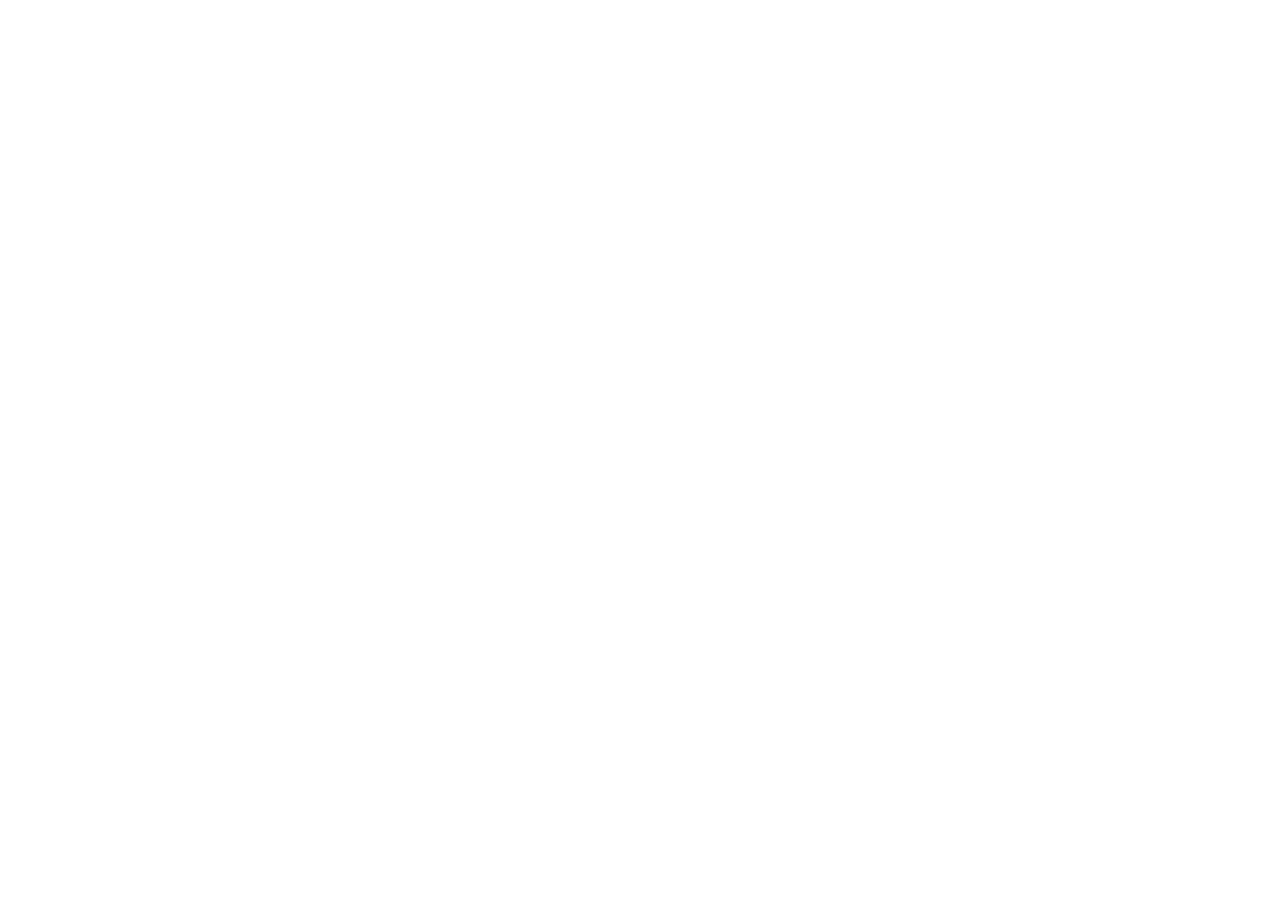
==== index.html @ 5b7ffb89 "index updated" ====
<!DOCTYPE html>
<html>
    <head>

        <!-- SETUP -->
        <title>shiviravisankar</title>
        <meta name="viewport" content="width=device-width, initial-scale=1">
        <link href="reset.css" rel="stylesheet">
        <link href="common.css" rel="stylesheet">
    </head>

    <body>
    </body>
    </html>
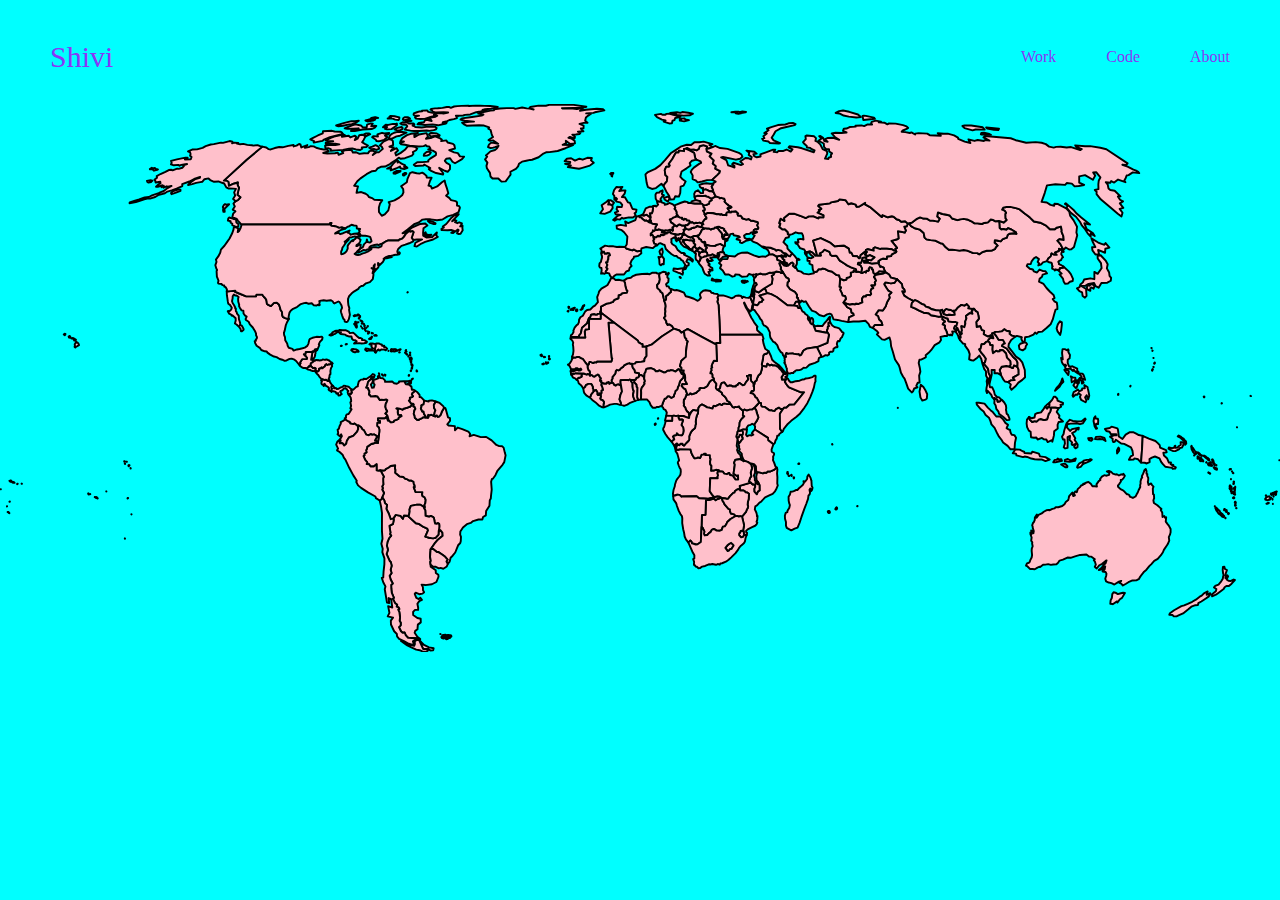
==== commit 31d4b781: "nav bar applied" ====
--- a/index.html
+++ b/index.html
@@ -6,9 +6,970 @@
         <title>shiviravisankar</title>
         <meta name="viewport" content="width=device-width, initial-scale=1">
         <link href="reset.css" rel="stylesheet">
-        <link href="common.css" rel="stylesheet">
+        <link href="style.css" rel="stylesheet">
     </head>
 
     <body>
+    <!-- NAV BAR -->
+        <nav class="menu">
+
+            <div class="name">Shivi</div>
+
+            <div class="sub">
+                <div class="nav">Work</div>
+                <div class="nav">Code</div>
+                <div class="nav">About</div>
+            </div>
+
+        </nav>
+           <!-- MAP -->
+        <svg baseprofile="tiny"  stroke-linecap="round" stroke-linejoin="round"  version="1.2" viewbox="0 0 2000 857"  xmlns="http://www.w3.org/2000/svg">
+            <path d="M1383 261.6l1.5 1.8-2.9 0.8-2.4 1.1-5.9 0.8-5.3 1.3-2.4 2.8 1.9 2.7 1.4 3.2-2 2.7 0.8 2.5-0.9 2.3-5.2-0.2 3.1 4.2-3.1 1.7-1.4 3.8 1.1 3.9-1.8 1.8-2.1-0.6-4 0.9-0.2 1.7-4.1 0-2.3 3.7 0.8 5.4-6.6 2.7-3.9-0.6-0.9 1.4-3.4-0.8-5.3 1-9.6-3.3 3.9-5.8-1.1-4.1-4.3-1.1-1.2-4.1-2.7-5.1 1.6-3.5-2.5-1 0.5-4.7 0.6-8 5.9 2.5 3.9-0.9 0.4-2.9 4-0.9 2.6-2-0.2-5.1 4.2-1.3 0.3-2.2 2.9 1.7 1.6 0.2 3 0 4.3 1.4 1.8 0.7 3.4-2 2.1 1.2 0.9-2.9 3.2 0.1 0.6-0.9-0.2-2.6 1.7-2.2 3.3 1.4-0.1 2 1.7 0.3 0.9 5.4 2.7 2.1 1.5-1.4 2.2-0.6 2.5-2.9 3.8 0.5 5.4 0z" id="AF" name="Afghanistan">
+            </path>
+            <path class="Angola" d="M 1121.2 572 1121.8 574 1121.1 577.1 1122 580.1 1121.1 582.5 1121.5 584.7 1109.8 584.6 1109 605.1 1112.6 610.3 1116.2 614.3 1105.8 616.9 1092.3 616 1088.5 613 1065.8 613.2 1065 613.7 1061.7 610.8 1058.1 610.6 1054.7 611.7 1052 612.9 1051.5 608.9 1052.4 603.2 1054.4 597.3 1054.7 594.6 1056.6 588.8 1058 586.2 1061.3 582 1063.2 579.1 1063.8 574.4 1063.5 570.7 1061.9 568.4 1060.4 564.5 1059.1 560.7 1059.4 559.3 1061.1 556.8 1059.5 550.6 1058.3 546.3 1055.5 542.2 1056.1 541 1058.4 540.1 1060.1 540.2 1062.1 539.5 1078.8 539.6 1080.1 544.3 1081.7 548.2 1083 550.3 1085.1 553.6 1088.9 553.1 1090.7 552.2 1093.8 553.1 1094.7 551.5 1096.2 547.8 1099.7 547.5 1100 546.4 1102.9 546.4 1102.4 548.7 1109.2 548.6 1109.3 552.7 1110.4 555.1 1109.5 559 1109.9 563 1111.7 565.4 1111.3 573 1112.7 572.4 1115.1 572.6 1118.6 571.6 1121.2 572 Z">
+            </path>
+            <path class="Angola" d="M 1055.3 539 1053.8 534.2 1056.1 531.4 1057.8 530.3 1059.9 532.5 1057.9 533.9 1056.9 535.5 1056.7 538.3 1055.3 539 Z">
+            </path>
+            <path d="M1088 228l0.4 1.2 1.4-0.6 1.2 1.7 1.3 0.7 0.6 2.3-0.5 2.2 1 2.7 2.3 1.5 0.1 1.7-1.7 0.9-0.1 2.1-2.2 3.1-0.9-0.4-0.2-1.4-3.1-2.2-0.7-3 0.1-4.4 0.5-1.9-0.9-1-0.5-2.1 1.9-3.1z" id="AL" name="Albania">
+            </path>
+            <path d="M1296.2 336.7l1.3 5.1-2.8 0 0 4.2 1.1 0.9-2.4 1.3 0.2 2.6-1.3 2.6 0 2.6-1 1.4-16.9-3.2-2.7-6.6-0.3-1.4 0.9-0.4 0.4 1.8 4.2-1 4.6 0.2 3.4 0.2 3.3-4.4 3.7-4.1 3-4 1.3 2.2z" id="AE" name="United Arab Emirates">
+            </path>
+            <path class="Argentina" d="M 669.1 851.7 666.1 851.5 661.1 851.5 655.1 837.9 658.2 840.7 662.5 845.3 670.3 849 677.6 850.5 676.8 853.5 672.4 853.8 669.1 851.7 Z">
+            </path>
+            <path class="Argentina" d="M 638.6 644.7 649.9 655.1 654.5 656.1 661.8 660.9 667.7 663.4 668.8 666.2 664.6 676 670.4 677.7 676.7 678.7 680.9 677.7 685.2 672.7 685.5 667.1 688.1 665.8 691.3 669.6 691.7 674.7 687.5 678.2 684.2 680.8 678.9 687.1 672.9 695.8 672.4 701 672 707.6 673.2 714 672.3 715.4 672.7 719.5 673 722.9 680.8 728.4 681 732.8 684.9 735.6 685.2 738.7 681.9 746.9 674.9 750.4 664.7 751.7 658.7 751 660.8 754.9 660.9 759.6 662.7 762.8 660.2 765.1 655.1 766 649.5 763.6 648 765.3 650.5 771.6 654.5 773.5 656.8 771.5 659.3 774.8 655.1 776.8 652.2 780.8 653.4 787.1 653.3 790.5 648.5 790.5 645.5 793.7 645.6 798.5 652.1 803.1 657.3 804.3 657.5 810 652.9 813.5 652.3 820.8 648.8 823.2 647.9 826.1 652.1 832.6 656.7 836.1 654.6 835.8 649.7 834.8 637.6 834 634.1 830.4 632.2 825.8 629.1 826.2 626.5 823.9 623.4 817.4 626.1 814.6 626.2 810.7 624.4 807.5 625.1 802.1 624 793.8 622.2 790.1 624 788.9 622.6 786.5 619.8 785.3 620.6 782.6 617.5 780.2 613.8 772.9 615.5 771.6 612.2 763.8 611.4 757.3 611.2 751.6 613.7 749.3 610.4 743 608.8 737.2 611.8 733 610.4 727.6 612 721.4 610.6 715.5 609 714.3 604.1 703.2 606.2 696.6 604.5 690.4 605.4 684.5 608 678.5 611.3 674.5 609.3 672 610.1 669.9 608.5 659.2 614.1 656.1 615.3 649.4 614.4 647.8 618.4 642 625.9 643.6 629.6 648.2 631.2 643 637.6 643.3 638.6 644.7 Z">
+            </path>
+            <path d="M1230.8 253l-1.8 0.2-2.8-3.7-0.2-1-2.3 0-1.9-1.7-1 0.1-2.4-1.8-4.2-1.6-0.1-3.1-1.3-2.2 7-1 1.4 1.6 2.2 1.1-0.7 1.6 3.2 2.2-1.1 2.1 2.6 1.7 2.5 1 0.9 4.5z" id="AM" name="Armenia">
+            </path>
+            <path class="Australia" d="M 1743 763.6 1746.7 765.8 1750 764.9 1754.9 763.7 1757.7 764.1 1753.2 771.7 1749.9 773.8 1745.9 779 1745.3 777.2 1738.7 781.6 1737.9 781.3 1734.9 781.1 1735.4 775.7 1737.4 771.5 1738 765.9 1740 763 1743 763.6 Z">
+            </path>
+            <path class="Australia" d="M 1793.5 590.2 1794.7 595.2 1798.7 592.8 1800.1 595.5 1802.4 598 1801.3 600.9 1801.5 606.4 1801.7 609.6 1803 610.4 1803.4 615.9 1802.2 619.2 1803 623.5 1808.4 626.9 1811.6 629.9 1814.8 632.7 1813.7 634.3 1816 638.3 1816.5 645.3 1819.1 643.9 1820.6 646.6 1822.2 645.7 1821.5 652.5 1824.4 656.4 1826.3 658.8 1829.1 664 1829.1 669.2 1828.1 672.9 1826.3 676.8 1827 682.3 1824.5 688 1822.4 691 1818.6 696.7 1817.1 700.4 1814 705 1809 710.8 1803.5 714 1799.1 718.9 1795.8 722.1 1791.4 727.6 1787.7 730.8 1783.8 735.6 1780.7 740 1779.9 742.1 1775.6 744.3 1769.5 744.5 1763.2 747.2 1759.4 749.6 1754.6 752.4 1751.9 749.5 1749.3 748.4 1751.9 745.1 1748.4 746.3 1741.2 750.9 1737.6 749.2 1735.2 748.2 1732.4 747.7 1728.3 745.9 1727 741.9 1728.5 737.1 1728.9 733.8 1727.5 731.2 1722.8 730.5 1726 727.3 1726.9 722.6 1722.2 727 1716.9 728.2 1721.4 724.7 1723.9 721 1727.4 717.8 1729 713.1 1722.2 718.5 1717.9 720.7 1713.6 725.8 1710.6 723.2 1712.3 719.8 1710.9 715.1 1709.1 712.7 1710.7 711.2 1705.4 707.3 1701.6 707.2 1697.6 704 1687.7 704.6 1679.8 706.9 1672.9 709.1 1667.9 708.7 1660.9 712 1655.6 713.4 1653.3 716.8 1650.3 719.4 1645.6 719.6 1642 720.1 1637.8 719 1633.6 719.7 1629.8 720 1625.3 723.4 1623.8 723.1 1620.4 724.9 1617 726.9 1613.2 726.7 1609.7 726.7 1605.6 722.6 1603.2 721.4 1604.7 717.7 1607.6 716.8 1609.1 715.4 1609.7 713.1 1612 708.6 1612.7 704.8 1612 698.3 1612.2 694.6 1613.6 691 1612.7 686.8 1613 684.9 1611.3 682.3 1612 677.3 1610.1 672.2 1610 669.5 1611.8 672.3 1611.3 666.3 1613.6 668.2 1614.7 670.7 1615.3 667.4 1613.7 662.3 1613.6 660.3 1612.8 658.4 1614.1 654.7 1615.6 653.1 1616.9 649.9 1617 646.1 1620.1 641.5 1619.7 646.4 1622.8 642 1627.7 639.8 1630.9 637.1 1635.6 634.7 1638.2 634.2 1639.6 635 1644.4 632.6 1647.9 631.9 1649 630.5 1650.5 629.9 1653.6 630.1 1659.8 628.2 1663.3 625.3 1665.3 621.9 1669.2 618.7 1669.9 616.1 1670.6 612.6 1675.5 607.1 1676.9 612.7 1679.5 611.4 1678 608.4 1680.3 605.3 1682.5 606.7 1684 601.8 1687.5 598.6 1689.3 596.1 1692.2 595 1692.6 593.2 1694.9 593.9 1695.3 592.3 1697.9 591.4 1700.7 590.5 1704.4 593.5 1707 597.3 1710.5 597.3 1714 597.9 1713.3 594.4 1716.8 589.3 1719.5 587.6 1718.9 586 1721.8 582.3 1725.5 580 1728.2 580.8 1733.1 579.6 1733.4 576.3 1729.5 574.2 1732.6 573.3 1736.2 574.9 1738.9 577.5 1743.4 579.1 1745.1 578.5 1748.4 580.5 1751.9 578.6 1753.9 579.2 1755.4 577.9 1757.6 581.1 1755.6 584.6 1753.1 587.2 1751.2 587.4 1751.5 589.9 1749.3 593.1 1746.8 596.3 1747 598.1 1750.8 601.7 1754.8 603.7 1757.3 605.9 1760.6 609.7 1762.2 609.7 1764.8 611.4 1765.3 613.4 1770.2 615.5 1774.3 613.3 1776.1 609.9 1777.8 607 1779.1 603.5 1781.7 598.4 1781.5 595.3 1782.2 593.4 1782.1 589.8 1783.5 584.9 1784.8 583.6 1784.2 581.5 1786 578.1 1787.5 574.6 1787.9 572.7 1790.2 570.3 1791.5 573.5 1791.4 577.5 1792.7 578.3 1792.6 581 1794.2 584.2 1794.1 587.9 1793.5 590.2 Z">
+            </path>
+            <path d="M1070.6 190.8l-0.3 0.8 0.7 2.1-0.2 2.6-2.8 0 1.1 1.4-1.3 4-0.9 1.1-4.4 0.1-2.4 1.5-4.2-0.5-7.3-1.7-1.3-2.1-4.9 1.1-0.5 1.2-3.1-0.9-2.6-0.2-2.3-1.2 0.7-1.5-0.2-1.1 1.4-0.3 2.7 1.7 0.6-1.7 4.4 0.3 3.5-1.1 2.4 0.2 1.7 1.3 0.4-1.1-1-4.1 1.7-0.8 1.6-2.9 3.8 2.1 2.6-2.6 1.7-0.5 4 1.9 2.3-0.3 2.4 1.2z" id="AT" name="Austria">
+            </path>
+            <path class="Azerbaijan" d="M 1229 253.2 1225.2 252.3 1222 249.4 1220.8 246.9 1221.8 246.8 1223.7 248.5 1226 248.5 1226.2 249.5 1229 253.2 Z">
+            </path>
+            <path class="Azerbaijan" d="M 1235.3 236.2 1237.8 233.6 1241.3 236.9 1244.9 241.5 1247.4 241.8 1249.3 243.5 1245.1 244 1245.2 249 1244.8 251.2 1243.1 252.7 1243.9 255.8 1242.6 256.2 1238.7 252.8 1239.9 249.7 1238 247.8 1236.1 248.3 1230.8 253 1229.9 248.5 1227.4 247.5 1224.8 245.8 1225.9 243.7 1222.7 241.5 1223.4 239.9 1221.2 238.8 1219.8 237.2 1220.9 236.1 1225.1 238 1228 238.3 1228.6 237.6 1225.3 234.1 1226.5 233.3 1228 233.5 1232.3 237.3 1234.7 237.8 1235.3 236.2 Z">
+            </path>
+            <path d="M1154.9 530.4l-0.6 0.1 0-0.3-2-6.1-0.01-0.06-0.09-1.04-1.4-2.9 3.5 0.5 1.7-3.7 3.1 0.4 0.3 2.5 1.2 1.5 0 2.1-1.4 1.3-2.3 3.4-2 2.3z" id="BI" name="Burundi">
+            </path>
+            <path d="M1016.5 177.1l-0.4 4.2-1.3 0.2-0.4 3.5-4.4-2.9-2.5 0.5-3.5-2.9-2.4-2.5-2.2-0.1-0.8-2.2 3.9-1.2 3.6 0.5 4.5-1.3 3.1 2.7 2.8 1.5z" id="BE" name="Belgium">
+            </path>
+            <path d="M1006.7 427l-0.2 2.1 1.3 3.8-1.1 2.6 0.6 1.7-2.8 4-1.7 2-1.1 4 0.2 4.1-0.3 10.3-4.7 0.8-1.4-4.4 0.3-14.8-1.2-1.3-0.2-3.2-2-2.2-1.7-1.9 0.7-3.4 2-0.7 1.1-2.8 2.8-0.6 1.2-1.9 1.9-1.9 2 0 4.3 3.7z" id="BJ" name="Benin">
+            </path>
+            <path d="M988.5 406l-0.5 3.1 0.8 2.9 3.1 4.2 0.2 3.1 6.5 1.5-0.1 4.4-1.2 1.9-2.8 0.6-1.1 2.8-2 0.7-4.9-0.1-2.6-0.5-1.8 1-2.5-0.5-9.8 0.3-0.2 3.7 0.8 4.8-3.9-1.6-2.6 0.2-2 1.6-2.5-1.3-1-2.2-2.5-1.4-0.4-3.7 1.6-2.7-0.2-2.2 4.5-5.3 0.9-4.4 1.5-1.6 2.7 0.9 2.4-1.3 0.8-1.7 4.3-2.8 1.1-2 5.3-2.7 3.1-0.9 1.4 1.2 3.6 0z" id="BF" name="Burkina Faso">
+            </path>
+            <path d="M1500.6 360.3l0.6 4.6-2.1-1 1.1 5.2-2.1-3.3-0.8-3.3-1.5-3.1-2.8-3.7-5.2-0.3 0.9 2.7-1.2 3.5-2.6-1.3-0.6 1.2-1.7-0.7-2.2-0.6-1.6-5.3-2.6-4.8 0.3-3.9-3.7-1.7 0.9-2.3 3-2.4-4.6-3.4 1.2-4.4 4.9 2.8 2.7 0.3 1.2 4.5 5.4 0.9 5.1-0.1 3.4 1.1-1.6 5.4-2.4 0.4-1.2 3.6 3.6 3.4 0.3-4.2 1.5 0 4.4 10.2z" id="BD" name="Bangladesh">
+            </path>
+            <path d="M1132.6 221.6l-2.3 2.6-1.3 4.5 2.1 3.6-4.6-0.8-5 2 0.3 3.2-4.6 0.6-3.9-2.3-4 1.8-3.8-0.2-0.8-4.2-2.8-2.1 0.7-0.8-0.6-0.8 0.6-2 1.8-2-2.8-2.7-0.7-2.4 1.1-1.4 1.8 2.6 1.9-0.4 4 0.9 7.6 0.4 2.3-1.6 5.9-1.5 4 2.3 3.1 0.7z" id="BG" name="Bulgaria">
+            </path>
+            <path d="M1083 214.3l1.9-0.1-1.1 2.8 2.7 2.5-0.5 2.9-1.1 0.3-0.9 0.6-1.6 1.5-0.4 3.5-4.8-2.4-2.1-2.7-2.1-1.4-2.5-2.4-1.3-1.9-2.7-3 0.8-2.6 2 1.5 1-1.4 2.3-0.1 4.5 1.1 3.5-0.1 2.4 1.4z" id="BA" name="Bosnia and Herzegovina">
+            </path>
+            <path d="M1141.6 162.7l-3.9-0.2-0.8 0.6 1.5 2 2 4-4.1 0.3-1.3 1.4 0.3 3.1-2.1-0.6-4.3 0.3-1.5-1.5-1.7 1.1-1.9-0.9-3.9-0.1-5.7-1.5-4.9-0.5-3.8 0.2-2.4 1.6-2.3 0.3-0.5-2.8-1.9-2.8 2.8-1.3-0.4-2.4-1.7-2.3-0.6-2.7 4.7 0 4.8-2.3 0.5-3.4 3.6-2-1-2.7 2.7-1 4.6-2.3 5.3 1.5 0.9 1.5 2.4-0.7 4.8 1.4 1.1 2.9-0.7 1.6 3.8 4 2.1 1.1 0 1.1 3.4 1.1 1.7 1.6-1.6 1.3z" id="BY" name="Belarus">
+            </path>
+            <path d="M487.8 399.8l-1.7 0 1.3-7.2 0.7-5.1 0.1-1 0.7-0.3 0.9 0.8 2.5-3.9 1.1-0.1-0.1 1 1 0-0.3 1.8-1.3 2.7 0.4 1-0.9 2.3 0.3 0.6-1 3.3-1.3 1.7-1.1 0.2-1.3 2.2z" id="BZ" name="Belize">
+            </path>
+            <path d="M662.5 631.4l-0.3-2-5.4-3.3-5.2-0.1-9.6 1.9-2.1 5.6 0.2 3.5-1.5 7.7-1-1.4-6.4-0.3-1.6 5.2-3.7-4.6-7.5-1.6-4 5.8-3.9 0.9-3.1-8.9-3.7-7.2 1.1-6.2-3.2-2.7-1.2-4.6-3.2-4.4 2.9-6.9-2.9-5.4 1.1-2.2-1.2-2.4 1.9-3.2-0.3-5.4 0-4.6 1.1-2.1-5.5-10.4 4.2 0.6 2.9-0.2 1.1-1.9 4.8-2.6 2.9-2.4 7.3-1.1-0.4 4.8 0.9 2.5-0.3 4.3 6.5 5.7 6.4 1.1 2.3 2.4 3.9 1.3 2.5 1.8 3.5 0 3.4 1.9 0.5 3.7 1.2 1.9 0.3 2.7-1.7 0.1 2.8 7.5 10.7 0.3-0.5 3.7 0.8 2.5 3.2 1.8 1.7 4-0.6 5.1-1.3 2.8 0.8 3.6-1.6 1.4z" id="BO" name="Bolivia">
+            </path>
+            <path d="M665.8 489.6l3.1 0.6 0.6-1.4-1-1.2 0.6-1.9 2.3 0.6 2.7-0.7 3.2 1.4 2.5 1.3 1.7-1.7 1.3 0.2 0.8 1.8 2.7-0.4 2.2-2.5 1.8-4.7 3.4-5.9 2-0.3 1.3 3.6 3 11.2 3.1 1.1 0.1 4.4-4.3 5.3 1.7 1.9 10.1 1 0.2 6.5 4.3-4.2 7.1 2.3 9.5 3.9 2.8 3.7-0.9 3.6 6.6-2 11 3.4 8.5-0.2 8.4 5.3 7.4 7.2 4.4 1.8 4.8 0.3 2.1 2 2 8.2 1.1 3.9-2.1 10.6-2.7 4.2-7.7 8.9-3.4 7.3-4 5.5-1.4 0.2-1.3 4.7 0.9 12-1.1 9.9-0.3 4.2-1.6 2.6-0.5 8.6-5.2 8.3-0.5 6.7-4.3 2.7-1.1 3.9-6 0-8.5 2.4-3.7 2.9-6 1.9-6.1 5.1-4.1 6.4-0.3 4.8 1.3 3.5-0.3 6.5-0.8 3.1-3.4 3.6-4.5 11.3-4 5-3.2 3.1-1.5 6.1-2.9 3.6-2.1-3.6 1.8-3.1-3.8-4.3-4.8-3.6-6.3-4.1-1.9 0.2-6.3-5-3.4 0.7 6-8.7 5.3-6.3 3.3-2.6 4.2-3.5-0.4-5.1-3.2-3.8-2.6 1.3 0.7-3.7 0.3-3.8-0.3-3.6-2.1-1.1-2 1-2.1-0.3-0.8-2.4-1.1-5.9-1.2-1.9-3.9-1.8-2.2 1.3-5.9-1.3-0.4-8.7-2-3.5 1.6-1.4-0.8-3.6 1.3-2.8 0.6-5.1-1.7-4-3.2-1.8-0.8-2.5 0.5-3.7-10.7-0.3-2.8-7.5 1.7-0.1-0.3-2.7-1.2-1.9-0.5-3.7-3.4-1.9-3.5 0-2.5-1.8-3.9-1.3-2.3-2.4-6.4-1.1-6.5-5.7 0.3-4.3-0.9-2.5 0.4-4.8-7.3 1.1-2.9 2.4-4.8 2.6-1.1 1.9-2.9 0.2-4.2-0.6-3.2 1.1-2.6-0.7-0.1-9.7-4.4 3.7-5-0.1-2.3-3.5-3.8-0.3 1-2.8-3.3-3.9-2.6-5.8 1.5-1.1-0.2-2.8 3.4-1.8-0.7-3.5 1.4-2.2 0.3-3 6.3-4.4 4.6-1.2 0.8-1 5.1 0.3 2.2-17.6 0.1-2.8-0.9-3.6-2.6-2.4 0.1-4.7 3.2-1 1.1 0.7 0.2-2.5-3.3-0.7 0-4 11 0.2 1.9-2.3 1.6 2.1 1 3.8 1.1-0.8 3.1 3.4 4.4-0.4 1.1-2 4.2-1.5 2.4-1.1 0.7-2.7 4.1-1.8-0.3-1.4-4.8-0.5-0.7-4.1 0.3-4.3-2.5-1.6 1.1-0.6 4.1 0.8 4.5 1.6 1.7-1.5 4.1-1 6.4-2.4 2.1-2.5-0.7-1.8 3-0.2 1.2 1.4-0.8 2.9 2 0.9 1.2 3-1.6 2.3-1 5.4 1.4 3.3 0.3 3 3.5 3 2.8 0.3 0.6-1.3 1.8-0.3 2.6-1.1 1.8-1.7 3.2 0.6 1.3-0.3z" id="BR" name="Brazil">
+            </path>
+            <path d="M1633.1 472.8l2.2-2.4 4.6-3.6-0.1 3.2-0.1 4.1-2.7-0.2-1.1 2.2-2.8-3.3z" id="BN" name="Brunei Darussalam">
+            </path>
+            <path d="M1488.8 323.5l2.6 2.1 0.5 3.9-4.5 0.2-4.7-0.4-3.2 1-5.5-2.5-0.4-1.2 2.6-4.8 2.6-1.6 4.3 1.4 2.9 0.2 2.8 1.7z" id="BT" name="Bhutan">
+            </path>
+            <path d="M1127.6 615.7l1.9 5.1 1.1 1.2 1.6 3.7 6.1 7 2.3 0.7-0.1 2.3 1.5 4.1 4.3 1 3.4 2.9-8.1 4.7-5.2 4.8-2 4.3-1.8 2.4-3 0.5-1.2 3.1-0.6 2-3.6 1.4-4.5-0.3-2.5-1.8-2.3-0.7-2.8 1.4-1.5 3.1-2.7 1.9-2.8 2.9-4 0.7-1.1-2.3 0.6-3.9-3-6.1-1.4-1 0.6-18.7 5.5-0.2 0.8-22.9 4.2-0.2 8.7-2.3 2 2.7 3.7-2.5 1.7 0 3.2-1.5 1 0.5z" id="BW" name="Botswana">
+            </path>
+            <path d="M1121.3 446.5l3.9 2.5 3.1 2.6 0.1 2.1 3.9 3.3 2.4 2.8 1.4 3.8 4.3 2.6 0.9 2-1.8 0.7-3.7-0.1-4.2-0.7-2.1 0.5-0.9 1.6-1.8 0.2-2.2-1.4-6.3 3.2-2.6-0.6-0.8 0.5-1.6 3.9-4.3-1.3-4.1-0.6-3.6-2.4-4.7-2.2-3 2.1-2.2 3.2-0.5 4.5-3.6-0.3-3.9-1.1-3.3 3.4-3 6-0.6-1.9-0.3-2.9-2.6-2.1-2.1-3.3-0.5-2.3-2.7-3.4 0.5-1.9-0.6-2.7 0.4-5 1.4-1.1 2.8-6.5 4.6-0.5 1-1.7 1 0.2 1.4 1.4 7.1-2.4 2.4-2.5 2.9-2.3-0.6-2.2 1.6-0.6 5.5 0.4 5.2-3 4-7 2.8-2.6 3.6-1.1 0.7 2.7 3.3 4 0 2.7-0.8 2.6 0.4 2 1.9 1.9 0.5 0.3z" id="CF" name="Central African Republic">
+            </path>
+            <path class="Canada" d="M 665.9 203.6 669.3 204.5 674 204.3 670.7 206.9 668.7 207.3 663.2 204.6 662.6 202.5 665.1 200.6 665.9 203.6 Z">
+            </path>
+            <path class="Canada" d="M 680.3 187.6 677.9 187.7 672.1 185.8 668.6 182.8 670.5 182.3 676.4 183.9 680.6 186.5 680.3 187.6 Z">
+            </path>
+            <path class="Canada" d="M 372.4 191.3 369.3 192.2 363 189.4 363 187.2 360.1 185 360.4 183.2 356.1 182.1 356.7 178.7 358.2 177.3 362.3 178.6 364.7 179.6 368.8 180.2 369 182.4 369.4 185.3 372.6 187.9 372.4 191.3 Z">
+            </path>
+            <path class="Canada" d="M 711.5 177.8 706.5 183.2 710.4 181.1 713.3 182.5 710.9 184.6 714.7 186.3 717.5 184.8 721.8 186.7 719 191.3 722.8 190.2 722.5 193.5 723 197.4 719.4 203 717 203.2 714.1 202 716.6 196.9 715.4 196.1 708.1 201.5 705.1 201.3 709.5 198.3 705.1 196.8 699.6 197.2 690 197 689.8 195.2 693.6 192.9 691.9 191.3 697.3 187.5 705.5 177.6 709.7 174.1 714.7 172 716.8 172.2 715.3 173.9 711.5 177.8 Z">
+            </path>
+            <path class="Canada" d="M 351.5 156.4 353 157.2 358 156.7 350.8 163.6 351.1 168.6 349.2 168.6 348.5 165.8 349 162.9 348.2 161 349.5 158.3 351.5 156.4 Z">
+            </path>
+            <path class="Canada" d="M 634.9 108.9 631.3 111.9 629.6 111.4 629.5 109.7 629.9 109.3 632.7 107.6 634.4 107.7 634.9 108.9 Z">
+            </path>
+            <path class="Canada" d="M 625.2 105.7 618 108.9 615 108.7 615 107.2 620 104.5 626 104.6 625.2 105.7 Z">
+            </path>
+            <path class="Canada" d="M 622.1 88.9 621.2 91.4 623.9 90.5 625.4 92 628.9 94 632.7 95.7 631.3 98.4 634.8 98 636.7 99.9 631.7 101.7 625.8 100.3 625 97.7 618.7 100.8 610.5 103.7 611.2 100.4 604.9 100.9 610.6 98.1 614.2 93.6 619.3 88.5 622.1 88.9 Z">
+            </path>
+            <path class="Canada" d="M 667 80.6 662.1 80.9 662.8 78.2 666.6 75.1 670.9 74.4 673.2 75.9 671.7 78.2 670.8 79 667 80.6 Z">
+            </path>
+            <path class="Canada" d="M 592.5 69.9 588.4 71.8 584.2 70.2 580.3 70.7 576.9 68.3 581.9 66.6 586.8 64.3 589.8 65.8 591.4 66.8 591.8 67.8 592.5 69.9 Z">
+            </path>
+            <path class="Canada" d="M 645.5 212.5 643.3 208.9 646.2 200.4 644.6 198.6 640.9 199.6 639.8 198 634.3 202.7 631.1 207.6 628.3 210.5 625.8 211.5 624.1 211.8 623 213.3 613.7 213.3 605.9 213.4 603.2 214.5 596.4 218.9 596.4 218.8 595.5 218.4 593.5 219.3 591.6 220.6 589.8 219.5 585.1 220.3 581.2 221.2 579.3 222 577 224.1 578.8 224.8 580.5 224.4 580.8 224.4 580.5 226.3 575.7 227 572.9 227.8 571.2 228.8 568.6 228.2 567 228.5 564.1 230.3 559.5 232.3 556.8 231.9 558.8 229.7 562.5 226.2 566.6 224.1 567.7 222.3 568.6 219.3 572.4 215.8 573.3 211.8 574.4 215.7 578.2 216.6 580.6 214.5 579.2 209.7 578.3 207.7 574.3 206.5 570.5 205.8 566.6 205.8 563.2 205 562.8 203.6 561.4 204.5 560.2 204.3 562.1 202.2 560.3 201.4 562.2 199 561 197.2 562.7 195.4 557.5 194.5 557.4 190.9 556.6 190.1 553.3 189.9 549.2 188.7 547.7 189.5 545.9 191 542.6 192 539.5 194.5 534.1 192.8 529.7 193.6 525.8 191.7 521.2 190.7 517.9 190.3 516.9 189.3 517.8 185.9 516.1 185.9 514.8 188.3 504.6 188.3 487.6 188.3 470.8 188.3 455.9 188.3 441.1 188.3 426.4 188.3 411.3 188.3 406.5 188.3 391.8 188.3 377.7 188.3 377 188.3 371.6 182.2 370 179.5 363 176.9 364.3 171.4 367.9 167.7 363.8 165 366.9 160.1 364.8 155.7 367.3 152.5 372.4 149.6 375.6 145.8 371 142 372.4 135.1 373.5 130.9 371.9 128.2 371.1 125.8 371.7 122.7 365.2 124.6 357.6 127.9 357.3 124.1 356.8 121.5 354 119.9 349.8 119.7 385.4 87 410 66.6 416 67.9 419.3 70.5 423 71 429.3 68.8 436.3 67.1 441.6 67.7 450.5 65.4 458.7 64.1 458.9 66.3 463.4 65 467.3 62.5 469.4 63.1 470.8 67.9 480.3 64.2 476.4 68.3 482.4 67.4 485.6 65.9 490.2 66.2 494.1 68.4 501.6 70.4 506.3 71.3 510.7 71 513.6 73.8 505.1 76.5 511.5 77.6 523.4 77 527.8 76 529.2 79.3 536.3 76.6 534.2 74.2 538.7 72.4 543.9 72.1 547.8 71.6 549.9 72.9 551.4 75.8 556.4 75.4 561.7 77.9 568.9 77 574.9 77.1 577.3 73.7 581.8 72.8 586.7 74.6 582.4 79.8 588.6 75.4 591.8 75.6 598.2 70.1 596.6 66.8 593.7 64.6 599.2 58.7 607.4 54.9 611.9 55.8 613.9 58.1 614.3 64.1 608.5 66.7 615.2 67.8 610.8 73.3 619.7 69.1 621.9 72.6 617.6 76.6 618.9 80.3 626.2 76.4 632.7 71.6 637.4 65.7 642.9 66.1 648.3 66.9 651.9 69.6 650.2 72.3 645.1 75.2 646 78.1 643.6 80.8 632.7 84.7 626.2 85.6 623 83.9 619.7 86.7 612.3 91.4 609.3 93.9 601.6 97.7 595.1 98.1 590 100.5 587.1 104.3 581.4 105 572.7 109.7 563.3 116.2 558.3 120.8 553.4 127.7 559.4 128.7 557.9 134.2 557.1 138.8 564.4 137.6 571.4 140.2 574.7 142.5 576.4 145.3 581.3 147 584.9 149.5 592.5 149.9 597.3 150.5 593.7 155.7 592 161.8 592.1 168.7 596.5 174.6 601.2 172.6 606.8 166.2 609.1 156.6 607.4 153.4 616.4 150.5 623.9 146.3 628.7 142.1 630.4 138.1 630 133 626.8 128.5 635.7 122.3 636.7 117 640.6 108 644.4 106.6 651.1 108.2 655.3 108.8 659.8 107.2 662.9 109.2 666.5 112.6 666.7 114.8 674.4 115.3 671.8 120.2 669.5 127.6 673.3 128.6 674.9 132.1 683.1 128.8 690.6 122.2 694.8 119.5 695.9 124.8 698.5 132.3 700.5 139.5 697.1 143.3 701.9 146.7 704.8 150.1 711.7 151.7 714.1 153.6 714.1 158.8 717.5 159.6 718.6 161.9 716.6 168.8 712.3 171.1 708.1 173.3 699.3 175.5 691.4 180.5 682.8 181.6 672.7 180.2 665.4 180.2 660.1 180.6 654.4 185.1 647 187.9 636.9 196.1 629 201.9 633.7 200.9 644.6 192.6 656.9 187.4 664.5 186.8 667.8 189.9 661.7 194.1 661.1 200.8 661.2 205.6 666.8 208.7 675.4 207.8 682.6 200.7 681.6 205.3 684.1 207.6 676.7 211.7 664.3 215.5 658.5 218 651.3 222.6 647.6 222.1 649.1 216.8 659.5 211.5 651.4 211.7 645.5 212.5 Z">
+            </path>
+            <path class="Canada" d="M 539 48.7 534.3 51.1 544.8 49.6 547.4 52.2 554.7 49.5 556.5 51.2 554.3 56.3 558.6 54.2 561.4 48.9 565.7 48.1 568.7 48.9 570.9 51 568.2 56.1 565.8 59.8 570 62.4 575 65 572.4 67.3 565.3 67.8 566.1 69.8 562.9 71.8 556.2 71 550.5 69.5 545.4 69.8 535.9 71.7 524.6 72.5 516.7 73 517 70.4 512.9 69 508.6 69.6 508 65.3 511.3 64.7 518.6 63.8 524.1 64.1 530.3 63.1 523.8 61.9 514.7 62.3 509 62.2 509 60.3 520.7 58.1 514.4 58.2 509 56.8 516.8 52.9 522 50.8 536.2 47.7 539 48.7 Z">
+            </path>
+            <path class="Canada" d="M 578.5 47.2 571.5 50.6 569.2 47 571.3 46.2 576.8 46 578.5 47.2 Z">
+            </path>
+            <path class="Canada" d="M 687.1 48.8 686.4 50.2 682.3 50.1 678.2 50 673.3 50.7 672.4 50.3 670.3 47.6 672 45.8 674.2 45.4 682.6 46 687.1 48.8 Z">
+            </path>
+            <path class="Canada" d="M 647.3 48.5 647.6 51.7 654.8 47.6 666.5 45.5 668.8 50.8 665.6 54.2 674.6 52.7 679.9 50.6 686.7 53.2 690.4 55.7 689.3 58 697.5 56.8 699.4 60.2 707.8 62.3 710 64.4 710.9 69.5 701.8 72 709.5 75.6 715.4 76.8 718.7 81.8 725.2 82.2 721.9 86.1 711 92.6 707 90.2 703.2 84.8 697.3 85.5 695 88.8 697.7 92 702.2 94.6 703.2 96.1 703.1 101.8 699.5 105.9 694.8 104.3 686.2 99.8 689.8 104.7 692.6 108.2 692.3 110.2 681.4 107.9 673.8 104.5 670 101.8 672.4 100.1 667.6 97.2 662.9 94.5 662 96.1 648.9 97 646.5 95.1 651.9 90.9 660 90.8 669.3 90.1 669.1 88.1 672.2 85.3 681 79.9 681.4 77.4 680.9 75.6 676.2 72.9 669.1 71.1 672.6 69.7 670.6 66.3 667.2 66 665.3 64.2 662 65.8 654.1 66.5 640.1 65.3 632.7 63.7 626.8 62.9 624.9 61 631.2 58.6 625.5 58.6 628.8 53.3 635.9 48.7 641.9 46.6 653.1 45.2 647.3 48.5 Z">
+            </path>
+            <path class="Canada" d="M 596.9 45 600.5 46.1 608.1 45.4 607.6 46.9 601.5 49.4 605.3 51.6 600.1 56.3 591.7 58.3 588.3 57.9 587.4 55.9 581.5 51.9 583.2 50.2 590.6 50.8 589.7 47.5 596.9 45 Z">
+            </path>
+            <path class="Canada" d="M 619.5 50.5 611.7 54.4 607.3 54.2 609.1 49.6 611.7 47.1 615.9 44.9 621.1 43.5 629 43.7 635.2 44.9 625.1 49.5 619.5 50.5 Z">
+            </path>
+            <path class="Canada" d="M 503.7 57.7 490.2 60.3 490.8 58 484.8 55.2 489.2 53 496.7 49.2 504.3 45.8 504.7 42.7 518.7 41.9 522.9 43 532.4 43.3 534.3 44.7 535.9 46.9 529.4 48.2 515.5 51.8 506.3 55.5 503.7 57.7 Z">
+            </path>
+            <path class="Canada" d="M 628.9 39.3 624.8 41.2 619.6 40.8 616.4 39.5 620.9 37.3 627.8 35.9 629.2 37.7 628.9 39.3 Z">
+            </path>
+            <path class="Canada" d="M 620.1 30.6 620.3 32.9 617.5 35.4 611.7 39.2 604.8 39.7 601.6 38.9 605 36 598.4 36.3 602.7 32.5 606.5 32.7 614.2 31 619.1 31.3 620.1 30.6 Z">
+            </path>
+            <path class="Canada" d="M 580.7 33.2 580 34.9 584.4 34.1 588 34.3 585.7 36.8 580.6 39.1 566.7 39.9 554.4 42.1 548.4 42.2 549.9 40.6 560.6 38.3 542.7 38.9 538.5 38 550.2 33.2 555.6 31.8 563.9 33.5 566.8 36.4 572.9 36.8 573.6 32.1 579.4 30.3 582.5 30.8 580.7 33.2 Z">
+            </path>
+            <path class="Canada" d="M 636.4 28.8 638.7 30.4 646.1 30.4 647.5 32 644.7 33.8 647.8 34.9 649 36.1 653.9 36.3 659 36.7 666.1 35.7 674.2 35.2 680 35.6 682.3 37.5 681.3 39.5 677.7 40.9 671 42 666.7 41.3 654.9 42.1 646.9 42.2 641.3 41.6 632.7 40 634.3 37.2 636.4 34.8 635 32.6 628 32 625.4 30.5 629.2 28.5 636.4 28.8 Z">
+            </path>
+            <path class="Canada" d="M 560.7 26.2 554.9 29.9 549.6 31.6 545.8 31.8 535.9 33.9 528.8 34.7 525.2 33.6 536.9 29.9 549.1 26.8 554.6 26.9 560.7 26.2 Z">
+            </path>
+            <path class="Canada" d="M 641.9 26.8 640.1 26.9 633.5 26.6 634.2 25.3 641.4 25.4 643 26.2 641.9 26.8 Z">
+            </path>
+            <path class="Canada" d="M 583.1 25.9 574.3 27.3 571 25.8 576.1 24.3 582.1 23.8 586.2 24.5 583.1 25.9 Z">
+            </path>
+            <path class="Canada" d="M 590.9 21.7 585.2 22.6 579.2 22.6 580.2 21.9 585.9 20.6 587.6 20.8 590.9 21.7 Z">
+            </path>
+            <path class="Canada" d="M 637.7 24.2 631.1 25.2 629.5 24.1 630.1 22.4 632.3 20.5 636.7 20.7 638.4 21 640.7 22.6 637.7 24.2 Z">
+            </path>
+            <path class="Canada" d="M 623.9 23 622.8 24.9 617.5 24.4 613.5 22.9 605.7 22.7 611 21.4 608.2 20.3 610.4 18.5 616.5 19.1 624 20.8 623.9 23 Z">
+            </path>
+            <path class="Canada" d="M 678 16.9 680.7 18.4 674.2 19.7 663.6 23.2 656.8 23.5 650 22.9 648.4 21 650.5 19.4 654.8 18.2 648.2 18.2 646.2 16.7 646.6 14.8 651.5 12.9 655.6 11.6 659.6 11.3 659.3 10.3 667.6 10.1 669.2 12.3 673.9 13.2 678.7 14.1 678 16.9 Z">
+            </path>
+            <path class="Canada" d="M 757.2 2.9 765.9 3.2 772.6 3.7 777.8 4.7 776.7 5.7 766.9 7.4 757.9 8.2 753.9 9.1 761.4 9.1 750.9 11.6 744.1 12.8 734.8 16.3 726.7 17 723.6 18 712.3 18.4 716.7 19 713.4 19.8 714.1 22.1 709.1 23.7 702.2 25 698.7 26.8 692.1 28.3 691.6 29.4 698.1 29.2 697 30.4 684.3 33.3 675.8 31.9 664.1 32.7 659.1 32.1 652.3 31.8 654.4 29.5 662.4 28.4 664.4 25 667 24.7 674.5 26.7 672.8 23.7 667.9 22.8 672.9 21 680.5 19.9 683.3 18.3 680.3 16.6 681.4 14.4 690.8 14.5 693 15 700.3 13.4 693 12.9 680.4 13.2 676 11.8 675.2 10.1 672.7 8.9 673.8 7.6 679.8 6.8 684 6.7 691.4 6.1 698.2 4.6 702.1 4.8 704.5 5.9 709.5 3.9 714.7 3.3 721.2 2.9 731.6 2.7 732.9 3.1 743.2 2.5 750.2 2.7 757.2 2.9 Z">
+            </path>
+            <path d="M1034.4 197.5l0.2 1.1-0.7 1.5 2.3 1.2 2.6 0.2-0.3 2.5-2.1 1.1-3.8-0.8-1 2.5-2.4 0.2-0.9-1-2.7 2.2-2.5 0.3-2.2-1.4-1.8-2.7-2.4 1 0-2.9 3.6-3.5-0.2-1.6 2.3 0.6 1.3-1.1 4.2 0 1-1.3 5.5 1.9z" id="CH" name="Switzerland">
+            </path>
+            <path class="China" d="M 1602.2 381.9 1597.9 385 1593 383 1592 377.5 1594.2 374.6 1600 372.8 1603.3 372.9 1604.9 375.4 1602.9 378.2 1602.2 381.9 Z">
+            </path>
+            <path class="China" d="M 1625.6 185.5 1634.6 190 1640.6 195.8 1648.2 195.8 1650.8 193.4 1657.7 191.5 1659 197.2 1658.7 199.5 1661.5 206.3 1662.1 212.5 1655.2 211.4 1652.3 213.6 1657 219 1660.9 226.5 1658.4 226.6 1660.3 229.9 1654.8 226.1 1654.8 229.7 1648.4 232.4 1651.2 235.8 1646.6 235.5 1643 233.5 1641.9 238.1 1638 241.5 1635.9 245.6 1629.6 247.4 1627.2 250.4 1622.4 252.2 1623.7 249.2 1621.4 246.7 1623.4 242.4 1618.9 239.1 1615.5 241.3 1611.9 245.8 1610.6 249.9 1605.6 250.2 1604.3 253.2 1609.1 257.5 1613.9 258.6 1615.3 261.4 1620.4 263.3 1624.2 258.7 1630.1 261.2 1633.6 261.4 1635.9 264.7 1629.2 266.5 1628.2 270 1624.4 273.2 1623.5 277.7 1630.6 281.2 1635.2 287.5 1640.7 293.4 1646.2 298.3 1647.8 303.1 1645 304.9 1647.4 308.3 1651.3 310.3 1652.1 315.5 1652.2 320.6 1649.4 321.2 1647.3 328.1 1645 336.6 1641.6 344.2 1635.2 350.1 1628.6 355.6 1622.5 356.3 1619.6 359.1 1617.3 357.1 1614.8 360.2 1607.6 363.5 1601.8 364.4 1601.1 371.2 1598 371.6 1595.8 366.9 1596.7 364.5 1588.9 362.4 1586.5 363.5 1580.6 361.8 1577.5 359.2 1577.8 355.5 1572.5 354.3 1569.4 351.9 1565.3 355.3 1560 356.1 1555.6 356 1552.9 357.6 1550.2 358.5 1552.2 365.9 1549.2 365.7 1548.4 364.2 1547.9 361.5 1544.1 363.4 1541.5 362.2 1537 359.8 1537.8 354.5 1534.1 353.2 1531.7 347.3 1526.1 348.4 1525.4 340.8 1529.6 335.4 1528.7 330.1 1527.4 325.2 1524.7 323.7 1522 319.9 1518.9 320.4 1512.8 319.4 1514 316.7 1510.4 312.7 1507.2 315.4 1502.3 313.9 1496.9 317.9 1493 322.7 1488.8 323.5 1486 321.8 1483.1 321.6 1478.8 320.2 1476.2 321.8 1473.6 326.6 1472.1 321.5 1469 322.9 1462.5 322.2 1456 320.8 1451 317.9 1446.5 316.7 1444 313.6 1440.7 312.7 1434.3 308.5 1429.5 306.5 1427.6 308 1419 303.5 1412.8 299.5 1409.6 292.4 1413.7 293.3 1413.1 290 1410.1 286.7 1409.3 281.5 1401.6 273.9 1392.1 271.4 1389.2 266.4 1384.5 263.4 1383 261.6 1381.2 258 1380.7 255.5 1377 254 1375.5 254.7 1372.4 248.7 1373.5 247.3 1372.3 245.8 1376.4 242.8 1379.6 241.5 1385.4 242.4 1386 238.3 1392.4 237.6 1393.4 235 1400.3 231.6 1400.5 230.2 1398.8 226.5 1401.7 224.9 1392.9 213.9 1402 211.4 1404 210 1403 198.7 1413.8 200.8 1415.4 197.9 1412.9 191.7 1416.7 191.1 1418.6 186.9 1420.3 186.4 1423.6 190.8 1429.3 194.1 1437.5 196.4 1443.3 201.5 1444.7 208.8 1447.7 211.6 1454.2 212.7 1461.4 213.5 1469.4 217.5 1472.8 218.2 1477.8 224 1482.5 227.8 1488.1 227.6 1499.4 229.1 1505.8 228.2 1511.4 229.1 1520.8 233 1527 233 1530.3 234.9 1534.7 231.5 1541.9 229.3 1549.5 229.1 1554.4 226.9 1556.4 223.5 1558.8 221.3 1556.9 219.2 1554 216.8 1554.5 212.7 1557.7 213.3 1563.6 214.6 1566.8 211.2 1573.2 208.8 1574.5 204.6 1577 202.8 1583.8 202 1588.2 202.7 1587.4 200.5 1580.2 196.1 1575 194.1 1572.5 196.4 1567 195.4 1564.7 196.2 1561.9 193.7 1561.6 187.4 1561 182.7 1568.4 185.1 1572.8 181.2 1570.9 178.4 1570.7 171.9 1572 169.9 1569.5 166.5 1565.8 165.1 1567.5 162 1572.6 160.9 1578.8 160.7 1587.4 162.6 1593.4 164.8 1601.1 171 1604.9 173.7 1609.4 177.5 1615.6 183.5 1625.6 185.5 Z">
+            </path>
+            <path d="M955.9 435.2l2.5 1.4 1 2.2 2.5 1.3 2-1.6 2.6-0.2 3.9 1.6 1.5 9.2-2.4 5.3-1.5 7.3 2.4 5.5-0.2 2.6-2.6 0-3.9-1.2-3.7 0-6.7 1.2-3.9 1.8-5.6 2.4-1.1-0.2 0.4-5.3 0.6-0.8-0.2-2.5-2.4-2.7-1.8-0.4-1.6-1.8 1.2-2.9-0.5-3.1 0.2-1.8 0.9 0 0.4-2.8-0.4-1.3 0.5-0.9 2.1-0.7-1.4-5.2-1.3-2.6 0.5-2.2 1.1-0.5 0.8-0.6 1.5 1 4.4 0 1-1.8 1 0.1 1.6-0.7 0.9 2.7 1.3-0.8 2.4-1z" id="CI" name="Côte d'Ivoire">
+            </path>
+            <path d="M1072.8 454.2l-2.8 6.5-1.4 1.1-0.4 5 0.6 2.7-0.5 1.9 2.7 3.4 0.5 2.3 2.1 3.3 2.6 2.1 0.3 2.9 0.6 1.9-0.4 3.4-4.5-1.5-4.6-1.7-7.1-0.2-0.7-0.4-3.4 0.8-3.4-0.8-2.7 0.4-9.3-0.1 0.9-5.1-2.3-4.3-2.6-1-1.1-2.9-1.5-0.9 0.1-1.8 1.4-4.6 2.7-6.2 1.6 0 3.4-3.8 2.1-0.1 3.2 2.7 3.9-2.2 0.5-2.7 1.3-2.6 0.8-3.2 3-2.6 1.1-4.5 1.2-1.5 0.8-3.3 1.4-4.1 4.7-5 0.3-2.1 0.6-1.2-2.3-2.5 0.2-2.1 1.5-0.3 2.3 4.1 0.5 4.2-0.2 4.3 3.2 5.8-3.2 0-1.6 0.4-2.6-0.6-1.2 3 3.4 3.8 2.5 1.1 0.8 2.6 1.8 4.4-0.8 1.8z" id="CM" name="Cameroon">
+            </path>
+            <path d="M1141.3 468.2l3.5 5.3 2.6 0.8 1.5-1.1 2.6 0.4 3.1-1.3 1.4 2.7 5.1 4.3-0.3 7.5 2.3 0.9-1.9 2.2-2.1 1.8-2.2 3.3-1.2 3-0.3 5.1-1.3 2.5-0.1 4.8-1.6 1.8-0.2 3.8-0.8 0.5-0.6 3.6 1.4 2.9 0.1 1-1.2 10.3 1.5 3.6-1 2.7 1.8 4.6 3.4 3.5 0.7 3.5 1.6 1.7-0.3 1.1-0.9-0.3-7.7 1.1-1.5 0.8-1.7 4.1 1.2 2.8-1.1 7.6-0.9 6.4 1.5 1.2 3.9 2.5 1.6-1.2 0.2 6.9-4.3 0-2.2-3.5-2-2.8-4.3-0.9-1.2-3.3-3.5 2-4.4-0.9-1.9-2.9-3.5-0.6-2.7 0.1-0.3-2-1.9-0.1-2.6-0.4-3.5 1-2.4-0.2-1.4 0.6 0.4-7.6-1.8-2.4-0.4-4 0.9-3.9-1.1-2.4-0.1-4.1-6.8 0.1 0.5-2.3-2.9 0-0.3 1.1-3.5 0.3-1.5 3.7-0.9 1.6-3.1-0.9-1.8 0.9-3.8 0.5-2.1-3.3-1.3-2.1-1.6-3.9-1.3-4.7-16.7-0.1-2 0.7-1.7-0.1-2.3 0.9-0.8-2 1.4-0.7 0.2-2.8 1-1.6 2-1.4 1.5 0.7 2-2.5 3.1 0.1 0.3 1.8 2.1 1.1 3.4-4 3.3-3.1 1.4-2.1-0.1-5.3 2.5-6.2 2.6-3.3 3.7-3.1 0.7-2 0.1-2.4 0.9-2.2-0.3-3.7 0.7-5.7 1.1-4 1.7-3.4 0.3-3.9 0.5-4.5 2.2-3.2 3-2.1 4.7 2.2 3.6 2.4 4.1 0.6 4.3 1.3 1.6-3.9 0.8-0.5 2.6 0.6 6.3-3.2 2.2 1.4 1.8-0.2 0.9-1.6 2.1-0.5 4.2 0.7 3.7 0.1 1.8-0.7z" id="CD" name="Democratic Republic of the Congo">
+            </path>
+            <path d="M1090.9 479.3l-0.3 3.9-1.7 3.4-1.1 4-0.7 5.7 0.3 3.7-0.9 2.2-0.1 2.4-0.7 2-3.7 3.1-2.6 3.3-2.5 6.2 0.1 5.3-1.4 2.1-3.3 3.1-3.4 4-2.1-1.1-0.3-1.8-3.1-0.1-2 2.5-1.5-0.7-2.1-2.2-1.7 1.1-2.3 2.8-4.6-6.8 4.3-3.6-2.1-4.2 2-1.6 3.8-0.8 0.4-2.9 3.1 3.1 5 0.3 1.7-3 0.7-4.3-0.6-5-2.7-3.8 2.5-7.5-1.4-1.2-4.2 0.5-1.6-3.3 0.4-2.8 7.1 0.2 4.6 1.7 4.5 1.5 0.4-3.4 3-6 3.3-3.4 3.9 1.1 3.6 0.3z" id="CG" name="Republic of Congo">
+            </path>
+            <path d="M584.4 426.2l-3.7 1.1-1.6 3.2-2.3 1.8-1.8 2.4-0.9 4.6-1.8 3.8 2.9 0.4 0.6 2.9 1.2 1.5 0.3 2.5-0.7 2.4 0.1 1.4 1.4 0.5 1.2 2.2 7.3-0.6 3.3 0.8 3.8 5.6 2.3-0.7 4.1 0.3 3.2-0.7 2 1.1-1.2 3.4-1.3 2.2-0.6 4.6 1.1 4.3 1.5 1.9 0.2 1.4-2.9 3.2 2 1.4 1.5 2.3 1.6 6.4-1.1 0.8-1-3.8-1.6-2.1-1.9 2.3-11-0.2 0 4 3.3 0.7-0.2 2.5-1.1-0.7-3.2 1-0.1 4.7 2.6 2.4 0.9 3.6-0.1 2.8-2.2 17.6-2.9-3.4-1.7-0.1 3.5-6.6-4.4-3-3.4 0.6-2.1-1.1-3.1 1.7-4.2-0.9-3.5-6.7-2.6-1.6-1.8-3.1-3.8-3-1.5 0.6-2.4-1.5-2.8-2.1-1.6 1-4.8-0.9-1.4-2.8-1.1 0.1-5.6-3.6-0.7-2 2.1-0.5-0.2-3.2 1.4-2.4 2.8-0.4 2.5-4 2.2-3.4-2-1.5 1.2-3.7-1.1-5.9 1.3-1.7-0.7-5.4-2.2-3.5 0.9-3.1 1.8 0.5 1.1-1.9-1.1-3.8 0.7-0.9 2.9 0.2 4.5-4.5 2.4-0.7 0.1-2.1 1.4-5.5 3.4-2.9 3.5-0.2 0.6-1.3 4.4 0.5 4.6-3.2 2.3-1.4 2.9-3.1 2 0.4 1.3 1.7-1.2 2.1z" id="CO" name="Colombia">
+            </path>
+            <path d="M514.6 431.6l1.2 3.5 2 2.6 2.5 2.7-2.2 0.6-0.1 2.6 1.1 0.9-0.9 0.8 0.2 1.1-0.6 1.3-0.3 1.3-3-1.4-1.1-1.4 0.7-1.1-0.1-1.4-1.5-1.5-2.2-1.3-1.8-0.8-0.3-1.9-1.4-1.1 0.2 1.8-1.2 1.6-1.2-1.8-1.7-0.7-0.7-1.2 0.1-2 0.9-2-1.5-0.9 1.4-1.3 0.9-0.8 3.6 1.7 1.3-0.8 1.8 0.5 0.8 1.3 1.7 0.5 1.4-1.4z" id="CR" name="Costa Rica">
+            </path>
+            <path d="M544.8 355.7l1.9 2.3 5.2-0.7 1.8 1.5 4.2 4 3.2 2.9 1.8-0.1 3.2 1.3-0.6 1.8 4 0.3 3.9 2.6-0.8 1.5-3.8 0.8-3.8 0.3-3.7-0.5-8.1 0.6 4.2-3.5-2.1-1.7-3.6-0.4-1.7-1.9-0.8-3.6-3.2 0.2-5-1.7-1.5-1.4-7.1-1-1.8-1.2 2.3-1.6-5.4-0.3-4.4 3.3-2.3 0.1-1 1.6-2.8 0.7-2.3-0.7 3.2-1.9 1.5-2.4 2.7-1.4 3-1.2 4.3-0.6 1.4-0.8 4.7 0.5 4.4 0.1 4.9 2.2z" id="CU" name="Cuba">
+            </path>
+            <path d="M1059.7 175.2l2.5 2 3.7 0.5-0.2 1.7 2.8 1.3 0.6-1.6 3.4 0.7 0.7 2 3.7 0.3 2.6 3.1-1.5 0-0.7 1.1-1.1 0.3-0.2 1.4-0.9 0.3-0.1 0.6-1.6 0.6-2.2-0.1-0.6 1.4-2.4-1.2-2.3 0.3-4-1.9-1.7 0.5-2.6 2.6-3.8-2.1-3-2.6-2.6-1.5-0.7-2.7-1-1.8 3.4-1.3 1.7-1.6 3.5-1.2 1.1-1.2 1.3 0.7 2.2-0.6z" id="CZ" name="Czech Republic">
+            </path>
+            <path d="M1053.9 158.9l1.4 3.1-1.2 1.7 1.9 2.1 1.5 3.3-0.2 2.2 2.4 3.9-2.2 0.6-1.3-0.7-1.1 1.2-3.5 1.2-1.7 1.6-3.4 1.3 1 1.8 0.7 2.7 2.6 1.5 3 2.6-1.6 2.9-1.7 0.8 1 4.1-0.4 1.1-1.7-1.3-2.4-0.2-3.5 1.1-4.4-0.3-0.6 1.7-2.7-1.7-1.4 0.3-5.5-1.9-1 1.3-4.2 0 0.4-4.5 2.4-4.2-7.2-1.2-2.4-1.6 0.2-2.7-1-1.4 0.4-4.2-1.1-6.5 2.9 0 1.2-2.3 0.9-5.6-0.9-2.1 0.8-1.3 4-0.3 1 1.3 3.1-3-1.3-2.3-0.4-3.4 3.7 0.8 2.9-0.9 0.3 2.3 4.9 1.4 0.1 2.2 4.7-1.2 2.6-1.6 5.6 2.4 2.4 1.9z" id="DE" name="Germany">
+            </path>
+            <path d="M1229.5 428.2l-1.9 3.5-1.3-1.2-1.3 0.5-3.2-0.1-0.2-2-0.5-1.8 1.8-3 1.9-2.8 2.4 0.6 1.7-1.6 1.4 2-0.1 2.6-3.1 1.6 2.4 1.7z" id="DJ" name="Djibouti">
+            </path>
+            <path class="Denmark" d="M 1046.1 147.7 1043.7 152.6 1038.5 149.1 1037.6 146.6 1044.4 144.6 1046.1 147.7 Z">
+            </path>
+            <path class="Denmark" d="M 1033.3 151.5 1030.4 152.4 1026.7 151.6 1024.6 148.2 1024.2 142.1 1024.8 140.4 1026.1 138.6 1030.1 138.3 1031.7 136.6 1035.3 134.9 1035.3 138 1034.1 140 1034.8 141.6 1037.4 142.5 1036.4 144.8 1035 144.2 1031.9 148.5 1033.3 151.5 Z">
+            </path>
+            <path d="M585.7 386l0.3-1.8-1.3-1.9 1.5-1.1 0.7-2.5-0.1-3.4 0.8-1.1 4.3 0 3.2 1.6 1.5-0.1 0.7 2.3 3.1-0.2-0.4 1.9 2.5 0.3 2.5 2.3-2.3 2.6-2.6-1.4-2.6 0.3-1.8-0.3-1.1 1.2-2.2 0.4-0.7-1.6-1.9 0.9-2.7 4.4-1.3-1-0.1-1.8z" id="DO" name="Dominican Republic">
+            </path>
+            <path d="M1031 264.6l-1 3.3 1 6.1-1.1 5.3-3.2 3.6 0.6 4.8 4.5 3.9 0.1 1.5 3.4 2.6 2.6 11.5 1.9 5.7 0.4 3-0.8 5.2 0.4 3-0.6 3.5 0.6 4-2.2 2.7 3.4 4.7 0.2 2.7 2.1 3.6 2.5-1.2 4.5 3 2.5 4-18.8 12.3-16 12.6-7.8 2.8-6.2 0.7-0.1-4.1-2.6-1.1-3.5-1.8-1.3-3-18.7-14-18.6-14-20.5-15.6 0.1-1.2 0.1-0.4 0.1-7.6 8.9-4.8 5.4-1 4.5-1.7 2.1-3.2 6.4-2.5 0.3-4.8 3.1-0.6 2.5-2.3 7.1-1.1 1-2.5-1.4-1.4-1.9-6.8-0.3-3.9-1.9-4.1 5.1-3.5 5.8-1.1 3.3-2.6 5.1-2 9-1.1 8.8-0.5 2.7 0.9 4.9-2.5 5.7-0.1 2.2 1.5 3.6-0.4z" id="DZ" name="Algeria">
+            </path>
+            <path d="M559 502.8l0.8 4.9-1.7 4.1-6.1 6.8-6.7 2.5-3.4 5.6-0.9 4.3-3.1 2.7-2.5-3.3-2.3-0.7-2.3 0.5-0.3-2.3 1.6-1.5-0.7-2.7 2.9-4.8-1.3-2.8-2.1 3-3.5-2.9 1.1-1.8-1-5.8 2-1 1-4 2.1-4.1-0.3-2.6 3.1-1.4 3.9-2.5 5.6 3.6 1.1-0.1 1.4 2.8 4.8 0.9 1.6-1 2.8 2.1 2.4 1.5z" id="EC" name="Ecuador">
+            </path>
+            <path d="M1172.1 301.4l3.9 9.4 0.7 1.6-1.3 2.6-0.7 4.8-1.2 3.4-1.2 1.1-2-2.1-2.7-2.8-4.7-9.2-0.5 0.6 2.8 6.7 3.9 6.5 4.9 10 2.3 3.5 2 3.6 5.4 7.1-1 1.1 0.4 4.2 6.8 5.8 1.1 1.3-22.1 0-21.5 0-22.3 0-1-23.7-1.3-22.8-2-5.2 1.1-3.9-1-2.8 1.7-3.1 7.2-0.1 5.4 1.7 5.5 1.9 2.6 1 4-2 2.1-1.8 4.7-0.6 3.9 0.8 1.8 3.2 1.1-2.1 4.4 1.5 4.3 0.4 2.5-1.6z" id="EG" name="Egypt">
+            </path>
+            <path d="M1228.9 420.3l-1.7 1.6-2.4-0.6-2-2.1-2.5-3.7-2.6-2.1-1.5-2.2-5-2.6-3.9-0.1-1.4-1.3-3.2 1.5-3.6-2.9-1.5 4.8-6.6-1.4-0.7-2.5 2-9.5 0.3-4.2 1.7-2 4-1.1 2.7-3.6 3.6 7.4 1.9 5.9 3.2 3.1 8 6.1 3.3 3.6 3.2 3.8 1.8 2.2 2.9 1.9z" id="ER" name="Eritrea">
+            </path>
+            <path d="M1113.7 124.6l0.9 1-2.6 3.4 2.4 5.6-1.6 1.9-3.8-0.1-4.4-2.2-2.1-0.7-3.8 1-0.1-3.5-1.5 0.8-3.3-2.1-1-3.4 5.5-1.7 5.6-0.8 5.1 0.9 4.7-0.1z" id="EE" name="Estonia">
+            </path>
+            <path d="M1207.3 408.5l3.9 0.1 5 2.6 1.5 2.2 2.6 2.1 2.5 3.7 2 2.1-1.9 2.8-1.8 3 0.5 1.8 0.2 2 3.2 0.1 1.3-0.5 1.3 1.2-1.2 2.2 2.2 3.6 2.2 3.1 2.2 2.3 18.7 7.6 4.8-0.1-15.6 19.3-7.3 0.3-5 4.5-3.6 0.1-1.5 2.1-3.9 0-2.3-2.2-5.2 2.7-1.6 2.7-3.8-0.6-1.3-0.7-1.3 0.2-1.8-0.1-7.2-5.4-4 0-1.9-2.1-0.1-3.6-2.9-1.1-3.5-7-2.6-1.5-1-2.6-3-3.1-3.5-0.5 1.9-3.6 3-0.2 0.8-1.9-0.2-5 0-0.8 1.5-6.7 2.6-1.8 0.5-2.6 2.3-5 3.3-3.1 2-6.4 0.7-5.5 6.6 1.4 1.5-4.8 3.6 2.9 3.2-1.5 1.4 1.3z" id="ET" name="Ethiopia">
+            </path>
+            <path d="M1104.1 70.1l0.4 3.8 7.3 3.7-2.9 4.2 6.5 6.3-1.7 4.8 4.9 4.2-0.9 3.8 7.4 3.9-0.9 2.9-3.4 3.4-8 7.4-8 0.5-7.6 2.1-7.1 1.3-3.2-3.2-4.7-1.9 0.1-5.8-3-5.2 1.6-3.4 3.3-3.5 8.8-6.2 2.6-1.2-0.9-2.4-6.5-2.6-1.8-2.2-1.8-8.5-7.2-3.7-6-2.7 2.2-1.4 5.1 2.8 5.3-0.2 4.7 1.3 3.4-2.4 1.1-4 5.9-1.8 5.8 2.1-0.8 3.8z" id="FI" name="Finland">
+            </path>
+            <path d="M1060.5 487.3l-0.4 2.8 1.6 3.3 4.2-0.5 1.4 1.2-2.5 7.5 2.7 3.8 0.6 5-0.7 4.3-1.7 3-5-0.3-3.1-3.1-0.4 2.9-3.8 0.8-2 1.6 2.1 4.2-4.3 3.6-5.8-6.5-3.7-5.3-3.5-6.6 0.2-2.2 1.3-2 1.3-4.7 1.2-4.8 1.9-0.3 8.2 0 0-7.7 2.7-0.4 3.4 0.8 3.4-0.8 0.7 0.4z" id="GA" name="Gabon">
+            </path>
+            <path class="United Kingdom" d="M 956.7 158.2 953.2 157 950.2 157.1 951.4 153.8 950.5 150.6 954.5 150.3 959.4 154.1 956.7 158.2 Z">
+            </path>
+            <path class="United Kingdom" d="M 972.6 129.5 967.5 136 972.2 135.2 977.3 135.2 976 140.1 971.7 145.5 976.6 145.8 976.9 146.5 981.1 153.6 984.3 154.6 987.2 161.6 988.6 164 994.5 165.1 993.9 169.1 991.5 170.9 993.4 174.1 989 177.3 982.5 177.2 974.1 179 971.9 177.7 968.6 180.6 964.1 179.9 960.5 182.3 958 181.1 965.3 174.6 969.7 173.2 962.1 172.2 960.8 169.7 965.9 167.8 963.4 164.5 964.4 160.5 971.5 161.1 972.3 157.5 969.2 153.8 969.1 153.7 963.4 152.6 962.3 151 964.1 148.3 962.6 146.6 960 149.5 959.9 143.6 957.7 140.6 959.6 134.4 963.4 129.6 967 130 972.6 129.5 Z">
+            </path>
+            <path d="M1215.7 227.9l5.1 1.3 2.1 2.6 3.6 1.5-1.2 0.8 3.3 3.5-0.6 0.7-2.9-0.3-4.2-1.9-1.1 1.1-7 1-5.6-3.2-5.5 0.3 0.3-2.7-2.1-4.3-3.4-2.4-3-0.7-2.2-1.9 0.4-0.8 4.6 1.1 7.7 1 7.6 3.1 1.2 1.2 2.9-1z" id="GE" name="Georgia">
+            </path>
+            <path d="M986.5 431.1l-0.4 2 2.3 3.3 0 4.7 0.6 5 1.4 2.4-1.3 5.7 0.5 3.2 1.5 4.1 1.3 2.3-8.9 3.7-3.2 2.2-5.1 1.9-5-1.8 0.2-2.6-2.4-5.5 1.5-7.3 2.4-5.3-1.5-9.2-0.8-4.8 0.2-3.7 9.8-0.3 2.5 0.5 1.8-1 2.6 0.5z" id="GH" name="Ghana">
+            </path>
+            <path d="M921.5 421.9l0.3 2.4 0.9 0 1.5-0.9 0.9 0.2 1.6 1.7 2.4 0.5 1.5-1.4 1.9-0.9 1.3-0.9 1.1 0.2 1.3 1.4 0.6 1.8 2.3 2.7-1.1 1.6-0.3 2.1 1.2-0.6 0.7 0.7-0.3 1.9 1.7 1.9-1.1 0.5-0.5 2.2 1.3 2.6 1.4 5.2-2.1 0.7-0.5 0.9 0.4 1.3-0.4 2.8-0.9 0-1.6-0.2-1.1 2.6-1.6 0-1.1-1.4 0.4-2.6-2.4-3.9-1.4 0.7-1.3 0.2-1.5 0.3 0.1-2.3-0.9-1.7 0.2-1.9-1.2-2.7-1.6-2.3-4.5 0-1.3 1.2-1.6 0.2-1 1.4-0.6 1.7-3.1 2.9-2.4-3.8-2.2-2.5-1.4-0.9-1.4-1.3-0.6-2.8-0.8-1.4-1.7-1.1 2.6-3.1 1.7 0.1 1.5-1 1.2-0.1 0.9-0.8-0.4-2.1 0.6-0.7 0.1-2.2 2.7 0.1 4.1 1.5 1.2-0.1 0.4-0.7 3.1 0.5 0.8-0.4z" id="GN" name="Guinea">
+            </path>
+            <path d="M891.6 417.4l0.8-2.9 6.1-0.1 1.3-1.6 1.8-0.1 2.2 1.6 1.7 0 1.9-1 1.1 1.8-2.5 1.5-2.4-0.2-2.4-1.3-2.1 1.5-1 0-1.4 0.9-5.1-0.1z" id="GM" name="The Gambia">
+            </path>
+            <path d="M909.2 421l-0.1 2.2-0.6 0.7 0.4 2.1-0.9 0.8-1.2 0.1-1.5 1-1.7-0.1-2.6 3.1-2.9-2.6-2.4-0.5-1.3-1.8 0.1-1-1.7-1.3-0.4-1.4 3-1 1.9 0.2 1.5-0.8 10.4 0.3z" id="GW" name="Guinea-Bissau">
+            </path>
+            <path d="M1050.3 487.3l0 7.7-8.2 0-1.9 0.3-1.1-0.9 1.9-7.2 9.3 0.1z" id="GQ" name="Equatorial Guinea">
+            </path>
+            <path class="Greece" d="M 1112.7 272.6 1115.8 274.8 1119.9 274.4 1123.9 274.8 1123.9 276 1126.7 275.2 1126.2 277.1 1118.6 277.6 1118.5 276.6 1111.9 275.3 1112.7 272.6 Z">
+            </path>
+            <path class="Greece" d="M 1121.9 239.9 1118.7 239.7 1116 239.1 1109.8 240.7 1113.8 244.3 1111.3 245.4 1108.4 245.4 1105.3 242.1 1104.4 243.5 1106 247.3 1108.9 250.3 1107 251.7 1110.2 254.6 1113 256.5 1113.4 260.1 1108.4 258.4 1110.2 261.7 1106.9 262.3 1109.4 268 1105.9 268.1 1101.3 265.3 1098.9 260.2 1097.6 255.9 1095.3 253 1092.3 249.3 1091.8 247.5 1094 244.4 1094.1 242.3 1095.8 241.4 1095.7 239.7 1099.1 239.2 1100.9 237.8 1103.7 237.9 1104.5 236.8 1105.5 236.6 1109.3 236.8 1113.3 235 1117.2 237.3 1121.8 236.7 1121.5 233.5 1124.2 235.2 1123.1 239.2 1121.9 239.9 Z">
+            </path>
+            <path d="M896.3 1.4l19.9 3-6.7 1.4-13 0.2-18.5 0.4 1.4 0.7 12.3-0.5 9.7 1.4 7-1.2 2.4 1.4-4.5 2.4 9.2-1.6 17.1-1.5 10 0.8 1.7 1.7-14.8 2.9-2.2 1-11.4 0.8 8.1 0.2-4.9 3.2-3.6 2.9-1.2 5.2 3.7 3.2-5.9 0.1-6.5 1.6 6.3 2.6-0.1 4.2-4.2 0.5 4.1 4.3-8.7 0.4 4 2-1.6 1.8-5.7 0.8-5.5 0.1 4.2 3.4-0.5 2.4-7.3-2.2-2.4 1.4 5 1.3 4.6 3.2 0.6 4.3-7.4 1-2.7-2.1-4.2-3 0.5 3.6-5.4 2.8 10.7 0.2 5.5 0.3-11.9 4.7-12.2 4.3-12.7 1.8-4.6 0.1-4.9 2.1-7.5 5.8-10.2 3.9-3 0.3-6.1 1.3-6.6 1.4-4.8 3.4-1.4 4-3.4 3.8-8.6 4.6 0.3 4.5-3.6 4.8-4.1 5.7-6.5 0.4-5-4.8-9-0.1-3.2-3.2-0.8-5.6-4.8-7.2-0.7-3.7 1.5-5.1-3.7-5.1 3.3-4.1-1.9-2 7-6.4 7.2-2.1 2.6-2.2 2.8-4.2-5.5 1.9-2.6 0.8-4.1 0.7-4.2-1.7 1.5-3.7 3-2.8 3.8-0.1 7.6 1.5-5.3-3.4-2.7-1.8-4.4 0.7-2.6-1.3 7-4.8-1.3-2-1.1-3.5-1.4-5.4-3.6-1.9 1.4-2.1-8.1-2.9-7.7-0.4-10.1 0.2-9.5 0.4-3.1-1.6-3.8-3.1 11-1.5 7.6-0.2-14.6-1.3-6.5-1.9 2.2-1.8 15.7-2.2 15-2.2 2.8-1.6-8.1-1.6 4.6-1.7 14.7-2.9 5.4-0.4 0.2-1.8 9-1.1 11-0.6 10.4 0 2.8 1.2 10.6-2.2 7.1 1.5 4.6 0.3 6.2 1.3-6.7-2.1 1.6-1.7 12.7-2.2 11.6 0.2 5.1-1.4 11.9-0.3 26.3 0.4z" id="GL" name="Greenland">
+            </path>
+            <path d="M488.1 387.5l-0.7 5.1-1.3 7.2 1.7 0 1.7 1.2 0.6-1 1.5 0.8-2.8 2.5-2.9 1.8-0.5 1.2 0.3 1.3-1.3 1.6-1.4 0.4 0.3 0.8-1.2 0.7-2 1.6-0.3 0.9-2.8-1.1-3.5-0.1-2.4-1.3-2.8-2.6 0.4-1.9 0.8-1.5-0.7-1.2 3.3-5.2 7.2 0 0.4-2.2-0.8-0.4-0.5-1.4-1.9-1.5-1.8-2.1 2.5-0.1 0.5-3.6 5.2 0 5.2 0.1z" id="GT" name="Guatemala">
+            </path>
+            <path d="M662.9 463.5l-1 5.8-3.5 1.6 0.3 1.5-1.1 3.4 2.4 4.6 1.8 0 0.7 3.6 3.3 5.6-1.3 0.3-3.2-0.6-1.8 1.7-2.6 1.1-1.8 0.3-0.6 1.3-2.8-0.3-3.5-3-0.3-3-1.4-3.3 1-5.4 1.6-2.3-1.2-3-2-0.9 0.8-2.9-1.2-1.4-3 0.2-3.7-4.8 1.6-1.8 0-3 3.5-1 1.4-1.2-1.8-2.4 0.5-2.3 4.7-3.8 3.6 2.4 3.3 4.1 0.1 3.4 2.1 0.1 3 3.1 2.1 2.3z" id="GY" name="Guyana">
+            </path>
+            <path d="M519.6 405.5l-1.9-0.1-0.9 0.9-2 0.8-1.4 0-1.3 0.8-1.1-0.2-0.9-1-0.6 0.2-0.9 1.5-0.5-0.1-0.2 1.4-2.1 1.7-1.2 0.8-0.6 0.8-1.5-1.3-1.4 1.7-1.2 0-1.3 0.1-0.2 3.2-0.8 0-0.8 1.5-1.8 0.3-0.8-2-1.7-0.6 0.7-2.6-0.7-0.7-1.2-0.4-2.5 0.7-0.1-0.8-1.6-1.1-1.1-1.2-1.6-0.6 1.3-1.6-0.3-1.3 0.5-1.2 2.9-1.8 2.8-2.5 0.6 0.3 1.3-1.1 1.6-0.1 0.5 0.5 0.9-0.3 2.6 0.6 2.6-0.2 1.8-0.7 0.8-0.7 1.7 0.3 1.3 0.4 1.5-0.1 1.2-0.6 2.5 0.9 0.8 0.2 1.6 1.2 1.5 1.4 1.9 1 1.3 1.7z" id="HN" name="Honduras">
+            </path>
+            <path d="M1081.5 207.6l1.5 2.5 1.7 1.8-1.7 2.4-2.4-1.4-3.5 0.1-4.5-1.1-2.3 0.1-1 1.4-2-1.5-0.8 2.6 2.7 3 1.3 1.9 2.5 2.4 2.1 1.4 2.1 2.7 4.8 2.4-0.5 1-5-2.3-3.2-2.3-4.8-1.9-4.7-4.6 1-0.5-2.5-2.7-0.3-2.1-3.3-1-1.4 2.7-1.6-2.1 0-2.2 0.1-0.1 3.6 0.2 0.8-1 1.8 1 2 0.1-0.1-1.7 1.7-0.7 0.3-2.5 3.9-1.7 1.6 0.8 4 2.7 4.3 1.2 1.8-1z" id="HR" name="Croatia">
+            </path>
+            <path d="M586.8 375.3l0.1 3.4-0.7 2.5-1.5 1.1 1.3 1.9-0.3 1.8-3.6-1.1-2.7 0.4-3.4-0.4-2.7 1.2-2.8-2 0.7-2.1 5.1 0.9 4.1 0.5 2.2-1.4-2.3-2.8 0.4-2.5-3.5-1 1.5-1.7 3.4 0.2 4.7 1.1z" id="HT" name="Haiti">
+            </path>
+            <path d="M1096.2 191.9l3 1.7 0.5 1.7-2.9 1.3-1.9 4.2-2.6 4.3-3.9 1.2-3.2-0.3-3.7 1.6-1.8 1-4.3-1.2-4-2.7-1.6-0.8-1.2-2.1-0.8-0.1 1.3-4-1.1-1.4 2.8 0 0.2-2.6 2.7 1.7 1.9 0.6 4.1-0.7 0.3-1.3 1.9-0.2 2.3-0.9 0.6 0.4 2.3-0.8 1-1.5 1.6-0.4 5.5 1.9 1-0.6z" id="HU" name="Hungary">
+            </path>
+            <path class="Indonesia" d="M 1667.5 567.6 1665.1 567.7 1658 563.2 1663.4 561.9 1666.2 563.9 1668 565.8 1667.5 567.6 Z">
+            </path>
+            <path class="Indonesia" d="M 1692.3 558.9 1692.8 560.2 1692.7 562.1 1688.6 566.9 1683.6 568.3 1683 567.6 1683.7 565.4 1686.5 561.5 1692.3 558.9 Z">
+            </path>
+            <path class="Indonesia" d="M 1652.7 553.8 1654.6 555.5 1658.2 555 1659.4 557.7 1652.7 559 1648.8 559.9 1645.7 559.8 1647.9 556.1 1651.1 556.1 1652.7 553.8 Z">
+            </path>
+            <path class="Indonesia" d="M 1681 553.8 1679.9 557.4 1671.3 559.2 1663.8 558.4 1664 556 1668.6 554.7 1672 556.6 1675.8 556.1 1681 553.8 Z">
+            </path>
+            <path class="Indonesia" d="M 1600.8 545.3 1611.6 546 1613 543.3 1623.3 546.4 1625.1 550.6 1633.5 551.8 1640.2 555.6 1633.6 558 1627.5 555.4 1622.4 555.6 1616.6 555.1 1611.4 554 1605 551.5 1600.9 550.9 1598.5 551.7 1588.3 549 1587.5 546.3 1582.4 545.8 1586.6 539.7 1593.4 540.1 1597.8 542.6 1600.2 543.1 1600.8 545.3 Z">
+            </path>
+            <path class="Indonesia" d="M 1748.7 541.7 1745.5 546.1 1745.3 541.3 1746.4 539 1747.7 536.8 1748.9 538.7 1748.7 541.7 Z">
+            </path>
+            <path class="Indonesia" d="M 1707.3 524 1705.1 526.2 1701.3 525 1700.3 522.2 1706 521.9 1707.3 524 Z">
+            </path>
+            <path class="Indonesia" d="M 1725.7 521.7 1727.5 526.6 1722.9 523.9 1718.2 523.4 1714.9 523.8 1711 523.6 1712.5 520.1 1719.5 519.8 1725.7 521.7 Z">
+            </path>
+            <path class="Indonesia" d="M 1785.5 518.5 1784.5 539.4 1782.9 560.4 1778.3 555.1 1772.7 553.8 1771.2 555.6 1764 555.8 1766.8 550.6 1770.5 548.8 1769.5 541.8 1767.2 536.5 1756.5 531 1751.9 530.5 1743.6 524.5 1741.8 527.7 1739.6 528.2 1738.5 525.9 1738.6 523.1 1734.4 519.9 1740.6 517.6 1744.6 517.7 1744.2 516 1735.9 516 1733.7 512.2 1728.7 511 1726.4 507.8 1734 506.3 1736.9 504.2 1746 506.8 1746.9 509.2 1748.2 519.6 1753.9 523.4 1758.9 516.6 1765.5 512.8 1770.5 512.8 1775.3 515 1779.4 517.3 1785.5 518.5 Z">
+            </path>
+            <path class="Indonesia" d="M 1696.4 492.7 1691.9 499.1 1687.6 500.3 1682.2 499.1 1672.7 499.4 1667.8 500.3 1667 505.2 1672 510.9 1675.1 508 1685.7 505.8 1685.2 508.7 1682.7 507.8 1680.2 511.6 1675.1 514.1 1680.2 522.3 1679.1 524.5 1683.9 531.9 1683.6 536.1 1680.5 538 1678.4 535.7 1681.4 530.5 1675.7 533 1674.4 531.2 1675.2 528.7 1671.3 524.9 1672 518.7 1668.1 520.6 1668.3 528.1 1668.1 537.3 1664.4 538.2 1662.1 536.4 1664 530.5 1663.4 524.3 1661 524.2 1659.4 519.8 1661.9 515.6 1662.8 510.5 1665.8 500.8 1666.9 498.2 1671.7 493.4 1676.2 495.3 1683.3 496.2 1689.8 495.9 1695.4 491.3 1696.4 492.7 Z">
+            </path>
+            <path class="Indonesia" d="M 1716 494.6 1715.7 500.2 1712.8 499.5 1711.9 503.4 1714.2 506.8 1712.6 507.6 1710.4 503.5 1708.7 495.3 1709.7 490.2 1711.5 487.9 1712 491.4 1715.4 491.9 1716 494.6 Z">
+            </path>
+            <path class="Indonesia" d="M 1608 488.9 1609 493.2 1612.9 496.9 1616.6 495.6 1620.2 496 1623.5 492.8 1626.2 492.2 1631.6 494 1636.2 492.6 1638.8 483.7 1640.9 481.5 1642.6 474.2 1649.1 474.2 1654.1 475.3 1651.1 481.1 1655.5 487.1 1654.6 490.1 1661 496 1654.3 496.8 1652.5 501.2 1652.7 507 1647.2 511.4 1646.8 517.8 1644.3 527.6 1643.6 525.3 1637 528.2 1634.9 524.3 1630.9 523.9 1628.1 521.8 1621.3 524.2 1619.4 521 1615.6 521.4 1611 520.7 1610.4 512.1 1607.6 510.3 1604.9 504.8 1604.1 499.2 1604.7 493.2 1608 488.9 Z">
+            </path>
+            <path class="Indonesia" d="M 1585.2 539.4 1579 539.5 1574.5 534.2 1567.4 528.9 1565.1 525 1561 519.8 1558.3 515 1554.1 506 1549.2 500.6 1547.5 495.1 1545.3 490.1 1540.1 486.1 1537 480.6 1532.6 477 1526.4 469.9 1525.8 466.6 1529.4 466.9 1538.3 468.1 1543.5 474.4 1548.1 478.8 1551.3 481.4 1556.8 488.3 1562.6 488.4 1567.4 492.8 1570.8 498.2 1575.1 501.2 1572.8 506.4 1576.1 508.6 1578.1 508.8 1579 513.3 1580.9 516.8 1585 517.4 1587.6 521.5 1585.9 529.5 1585.2 539.4 Z">
+            </path>
+            <path d="M1427.6 308l-2.8 3-0.9 6 5.8 2.4 5.8 3.1 7.8 3.6 7.7 0.9 3.8 3.2 4.3 0.6 6.9 1.5 4.6-0.1 0.1-2.5-1.5-4.1-0.2-2.7 3.1-1.4 1.5 5.1 0.4 1.2 5.5 2.5 3.2-1 4.7 0.4 4.5-0.2-0.5-3.9-2.6-2.1 4.2-0.8 3.9-4.8 5.4-4 4.9 1.5 3.2-2.7 3.6 4-1.2 2.7 6.1 1 1 2.4-1.7 1.2 1.4 3.9-4.2-1.1-6.2 4.4 0.9 3.7-2 5.4 0.3 3.1-1.6 5.3-4.6-1.5 0.9 6.7-1 2.2 1 2.7-2.5 1.5-4.4-10.2-1.5 0-0.3 4.2-3.6-3.4 1.2-3.6 2.4-0.4 1.6-5.4-3.4-1.1-5.1 0.1-5.4-0.9-1.2-4.5-2.7-0.3-4.9-2.8-1.2 4.4 4.6 3.4-3 2.4-0.9 2.3 3.7 1.7-0.3 3.9 2.6 4.8 1.6 5.3-0.5 2.4-3.8-0.1-6.6 1.3 0.9 4.8-2.4 3.8-7.5 4.4-5.3 7.5-3.8 4.1-5 4.2 0.3 2.9-2.6 1.6-4.8 2.3-2.6 0.3-1.2 4.9 1.9 8.4 0.7 5.3-1.9 6.1 0.7 10.9-2.9 0.3-2.3 4.9 1.9 2.2-5.1 1.8-1.7 4.3-2.2 1.9-5.6-6-3.1-9-2.5-6.5-2.2-3-3.4-6.2-2-8-1.4-4-5.9-8.8-3.5-12.5-2.6-8.2-0.8-7.8-1.7-6-7.7 3.9-4-0.8-8.1-7.8 2.4-2.3-1.9-2.5-7.1-5.5 3.2-4.3 12.1 0-1.8-5.5-3.5-3.2-1.4-5-4-2.8 4.9-6.8 6.5 0.5 4.5-6.7 2.2-6.5 3.9-6.5-1-4.6 3.8-3.7-5.1-3.1-2.9-4.4-3.3-5.6 2-2.8 8.5 1.6 5.7-1 3.8-5.4 7.7 7.6 0.8 5.2 3 3.3 0.6 3.3-4.1-0.9 3.2 7.1 6.2 4 8.6 4.5z" id="IN" name="India">
+            </path>
+            <path d="M956.7 158.2l0.7 4.4-3.9 5.5-8.8 3.6-6.8-0.9 4.3-6.4-2.1-6.2 6.7-4.8 3.7-2.8 0.9 3.2-1.2 3.3 3-0.1 3.5 1.2z" id="IE" name="Ireland">
+            </path>
+            <path d="M1229 253.2l1.8-0.2 5.3-4.7 1.9-0.5 1.9 1.9-1.2 3.1 3.9 3.4 1.3-0.4 2.5 4.8 5.3 1.3 4.3 3.2 7.7 1.1 8-1.7 0.2-1.5 4.4-1.2 3-3.7 3.6 0.2 2-1.2 3.9 0.6 6.6 3.3 4.3 0.7 7.3 5.6 4 0.3 1.7 5.3-0.6 8-0.5 4.7 2.5 1-1.6 3.5 2.7 5.1 1.2 4.1 4.3 1.1 1.1 4.1-3.9 5.8 3.2 3.4 2.8 3.9 5.7 2.8 1 5.6 2.7 1.1 0.9 2.9-7.5 3.4-1.1 7.4-10.6-1.9-6.2-1.5-6.3-0.8-3.3-7.9-2.8-1.1-4.1 1.1-5.1 3.1-7-2.1-6.1-5-5.5-1.8-4.4-6.1-5.2-8.5-2.8 1-3.7-2.1-1.7 2.5-3.5-3.4-0.5-3.4-1.7 0 0.2-4.7-3.5-4.8-7.1-3.6-4.6-6.1 0.5-5 2.3-2.2-0.9-3.7-3.8-2-4.7-7.6-3.8-5.1 0.7-2-2.9-7.3 3.3-1.9 1.2 2.5 3.2 2.9 3.8 0.9z" id="IR" name="Iran">
+            </path>
+            <path d="M1223.5 263.2l4.7 7.6 3.8 2 0.9 3.7-2.3 2.2-0.5 5 4.6 6.1 7.1 3.6 3.5 4.8-0.2 4.7 1.7 0 0.5 3.4 3.5 3.4-3.3-0.3-3.7-0.6-3.3 6.2-10.2-0.5-16.8-12.9-8.6-4.5-6.8-1.8-3.1-7.8 11-6.7 1-7.7-1.2-4.7 2.7-1.6 2.1-4 2.1-1 6.3 0.9 2.1 1.6 2.4-1.1z" id="IQ" name="Iraq">
+            </path>
+            <path d="M924.8 84.5l-1.4 3.6 4.4 3.8-6.1 4.3-13.1 3.9-3.9 1.1-5.6-0.9-11.9-1.8 4.8-2.5-9-2.7 7.9-1.1 0.1-1.7-8.8-1.3 3.6-3.7 6.6-0.8 6 3.8 7-3 5.1 1.5 7.3-2.9 7 0.4z" id="IS" name="Iceland">
+            </path>
+            <path d="M1179.1 288.2l0.4 2.6-0.6 1 0.1 0-0.7 2-2.1-0.8-0.7 4.2 1.5 0.7-1.3 0.9-0.1 1.7 2.5-0.8 0.4 2.5-1.8 10.2-0.7-1.6-3.9-9.4 1.4-2.1-0.4-0.4 1.1-3 0.6-4.8 0.6-1.7 0.1 0 1.8 0 0.4-1.1 1.4-0.1z" id="IL" name="Israel">
+            </path>
+            <path class="Italy" d="M 1068.2 256.4 1066.5 261.5 1067.4 263.4 1066.5 266.7 1062.3 264.3 1059.6 263.6 1052.1 260.4 1052.6 257.1 1058.8 257.7 1064.2 257 1068.2 256.4 Z">
+            </path>
+            <path class="Italy" d="M 1034.2 237.4 1037.5 241.9 1037.1 250.4 1034.7 250 1032.6 252.1 1030.6 250.4 1030.1 242.7 1028.8 239.1 1031.7 239.4 1034.2 237.4 Z">
+            </path>
+            <path class="Italy" d="M 1055.9 203.9 1055.5 207 1056.9 209.7 1052.8 208.7 1048.9 211 1049.3 214.1 1048.8 215.9 1050.7 219.1 1055.7 222.3 1058.6 227.6 1064.7 232.7 1068.7 232.6 1070.1 234 1068.7 235.3 1073.5 237.6 1077.5 239.5 1082.2 242.9 1082.8 244 1082 246.3 1078.9 243.3 1074.3 242.3 1072.4 246.4 1076.3 248.8 1075.9 252.1 1073.8 252.5 1071.3 258 1069.1 258.5 1069 256.5 1069.9 253.1 1071 251.7 1068.7 248 1066.9 244.8 1064.7 244 1062.9 241.3 1059.5 240.1 1057.1 237.5 1053.3 237.1 1049 234.3 1044.1 230.1 1040.4 226.5 1038.5 220.2 1035.9 219.5 1031.7 217.4 1029.4 218.2 1026.5 221.2 1024.4 221.6 1024.9 218.9 1022.1 218.1 1020.6 213.2 1022.3 211.3 1020.8 208.9 1020.9 207.1 1023.1 208.5 1025.6 208.2 1028.3 206 1029.2 207 1031.6 206.8 1032.6 204.3 1036.4 205.1 1038.5 204 1038.8 201.5 1041.9 202.4 1042.4 201.2 1047.3 200.1 1048.6 202.2 1055.9 203.9 Z">
+            </path>
+            <path d="M556.5 387.1l-1.8 1.1-3-1.1-2.9-2.3 0.8-1.5 2.4-0.4 1.3 0.2 3.7 0.6 2.7 1.5 0.8 1.8-4 0.1z" id="JM" name="Jamaica">
+            </path>
+            <path d="M1198.1 295.3l-0.9 1-10.4 3.2 6 6.5-1.6 1-0.7 2.2-4.1 0.9-1.1 2.3-2.1 2-6.2-1.1-0.3-0.9 1.8-10.2-0.4-2.5 0.6-1.9-0.4-4 0.7-2 6.3 2.6 9.7-6.9 3.1 7.8z" id="JO" name="Jordan">
+            </path>
+            <path class="Japan" d="M 1708.5 282.6 1710.1 284.8 1708.8 288.7 1705.7 286.6 1703.6 288.1 1703.7 291.8 1699.4 290 1698.2 287 1699.5 283.1 1702.9 283.9 1703.9 281.2 1708.5 282.6 Z">
+            </path>
+            <path class="Japan" d="M 1733.1 263.4 1733.7 268.5 1736.2 271.7 1735.6 276.2 1730.2 279.2 1721 279.6 1716.6 287 1711.9 284.5 1709.5 279.7 1700.9 281.1 1695.8 284.1 1689.6 284.3 1697 289 1697.8 299.9 1695.3 302.6 1691.7 300.1 1690.8 294.3 1686.7 292.5 1682.7 288.1 1687 286.1 1688.1 282 1692 278.7 1694 274.3 1703.7 272.4 1710 273.7 1710 262.3 1715.1 265.4 1719.6 259 1721.3 256.5 1720.3 248.7 1715.2 241.5 1715 237.5 1719.8 236.3 1728 245.2 1730.8 250.3 1729.5 256.8 1733.1 263.4 Z">
+            </path>
+            <path class="Japan" d="M 1721.2 218.6 1725.7 219.9 1727.5 217.3 1733.5 224.4 1727.1 226.1 1726.7 232.4 1715.8 228.1 1717.4 235 1711.7 235.1 1707 228.8 1706.4 223.9 1711.6 223.6 1707.2 214.8 1705.4 209.9 1715.9 216.5 1721.2 218.6 Z">
+            </path>
+            <path d="M1338.3 160.5l4.4-0.3 9.2-5.8-0.8 2 8.4 4.7 18.3 15.6 1.1-3.2 8.4 3.5 6.2-1.6 3.3 1.1 4.1 3.6 4 1.2 3.3 2.7 6-0.9 4.4 3.8-1.9 4.2-3.8 0.6 2.5 6.2-1.6 2.9-10.8-2.1 1 11.3-2 1.4-9.1 2.5 8.8 11-2.9 1.6 1.7 3.7-3.5-1-3.4-2.3-7.9-0.6-8.6-0.2-1.6 0.7-8.2-2.7-2.5 1.4 0.5 3.7-9.2-2.2-3.1 0.9-0.3 2.8-2.6 1.2-5.4 4.4-0.9 4.6-2 0-2.3-3-6.7-0.2-2.5-5.2-2.6-0.1-1.5-6.4-7.6-4.6-8.6 0.5-5.7 0.9-6.6-5.7-4.8-2.4-9.2-4.5-1.1-0.5-12 3.7 6.2 23.4-2.6 0.3-4.8-5-3.9-1.8-5.6 1.3-1.8 2.2-0.6-1.6 0.6-2.6-1.5-2.2-6.5-2.2-3.7-5.7-3.2-1.6-0.6-2.1 5.1 0.6-1-4.6 4.1-1 4.7 0.9-0.7-6.1-1.9-3.9-5 0.3-4.7-1.5-5.1 2.7-4.4 1.4-2.8-1.1-0.2-3.2-4.3-4.2-3.6 0.2-5.3-4.2 1.7-4.8-1.8-1.2 2.2-6.9 6 3.6-0.6-4.5 8.1-6.7 7.6-0.2 12 4.3 6.6 2.5 4.4-2.6 7.7-0.1 7.3 3.2 0.8-1.9 7 0.3 0.2-2.9-9.4-4.3 3.5-3-1.5-1.6 4-1.6-5.1-4.2 1.4-2.1 17-2.1 1.7-1.5 10.9-2.3 3.1-2.5 9.1 1.3 4.4 6.3 4.3-1.5 7.1 2.1 1.1 3.3z" id="KZ" name="Kazakhstan">
+            </path>
+            <path d="M1223.5 476.7l-4.9 7.2 0.2 23.4 3.3 5.3-4 2.6-1.4 2.7-2.2 0.4-0.8 4.6-1.9 2.6-1.1 4.2-2.3 2.1-8.1-6.4-0.3-3.7-20.5-13.1 0.4-4.7-1.4-2.5 0-0.3 1.6-2.6 2.8-4.2 2.1-4.7-2.6-7.4-0.7-3.2-2.7-4.5 3.4-3.8 3.8-4.2 2.9 1.1 0.1 3.6 1.9 2.1 4 0 7.2 5.4 1.8 0.1 1.3-0.2 1.3 0.7 3.8 0.6 1.6-2.7 5.2-2.7 2.3 2.2 3.9 0z" id="KE" name="Kenya">
+            </path>
+            <path d="M1400.5 230.2l-0.2 1.4-6.9 3.4-1 2.6-6.4 0.7-0.6 4.1-5.8-0.9-3.2 1.3-4.1 3 1.2 1.5-1.1 1.4-9.6 1-7.1-2.1-5.5 0.5-0.6-3.6 6 1 1.4-1.9 4.1 0.6 5.3-4.6-7.2-3.4-3.2 1.6-4.6-2.4 3-4.1-1.7-0.6 0.3-2.8 3.1-0.9 9.2 2.2-0.5-3.7 2.5-1.4 8.2 2.7 1.6-0.7 8.6 0.2 7.9 0.6 3.4 2.3 3.5 1z" id="KG" name="Kyrgyzstan">
+            </path>
+            <path d="M1589.8 410.6l1.8 4.3 0.1 7.7-9 5 2.8 3.8-5.9 0.5-4.6 2.6-4.8-0.9-2.6-3.4-3.5-6.6-2.1-7.8 3.1-5.3 7.1-1.2 5.3 0.9 5 2.5 2-4.4 5.3 2.3z" id="KH" name="Cambodia">
+            </path>
+            <path d="M1652.9 259.5l0-0.6 2.5 0.2 0.6-2.8 3.6-0.4 2-0.4 0-1.5 8.3 7.5 3.3 4.2 3.4 7.4-0.5 3.5-4.3 1.2-3.1 2.7-4.6 0.5-2.1-3.5-1.1-4.8-5.3-6.6 3.4-1.1-6.1-5.5z" id="KR" name="Republic of Korea">
+            </path>
+            <path d="M1247.5 309.4l1.5 2.8-0.3 1.5 2.4 4.8-3.9 0.2-1.7-3.1-5-0.6 3.3-6.2 3.7 0.6z" id="KW" name="Kuwait">
+            </path>
+            <path d="M1589.8 410.6l-5.3-2.3-2 4.4-5-2.5 1.5-2.9-0.4-5.4-5.3-5.6-1.3-6.4-5-5.2-4.3-0.4-0.8 2.2-3.2 0.2-1.9-1.1-5.3 3.8-1-5.8 0.4-6.7-3.8-0.3-0.9-3.9-2.7-2 0.8-2.3 4.1-4.2 0.8 1.5 3 0.2-2-7.4 2.7-0.9 4 5.1 3.5 5.8 6.8 0 3 5.6-3.3 1.7-1.2 2.3 7.3 3.9 5.7 7.6 4.4 5.6 4.9 4.5 2 4.5-0.2 6.4z" id="LA" name="Lao PDR">
+            </path>
+            <path d="M1179.1 288.2l-1.4 0.1-0.4 1.1-1.8 0 1.3-5.3 2.2-4.5 0-0.2 2.5 0.3 1.2 2.5-2.7 2.5-0.9 3.5z" id="LB" name="Lebanon">
+            </path>
+            <path d="M938.6 452.5l-0.2 1.8 0.5 3.1-1.2 2.9 1.6 1.8 1.8 0.4 2.4 2.7 0.2 2.5-0.6 0.8-0.4 5.3-1.5 0.1-5.8-3.1-5.2-4.9-4.8-3.5-3.8-4.1 1.4-2.1 0.3-1.9 2.6-3.4 2.6-3 1.3-0.2 1.4-0.7 2.4 3.9-0.4 2.6 1.1 1.4 1.6 0 1.1-2.6 1.6 0.2z" id="LR" name="Liberia">
+            </path>
+            <path d="M1122.6 299.1l-1.7 3.1 1 2.8-1.1 3.9 2 5.2 1.3 22.8 1 23.7 0.5 12.8-6.4 0 0 2.7-22.6-12.3-22.5-12.3-5.5 3.5-3.8 2.4-3.2-3.5-8.8-2.8-2.5-4-4.5-3-2.5 1.2-2.1-3.6-0.2-2.7-3.4-4.7 2.2-2.7-0.6-4 0.6-3.5-0.4-3 0.8-5.2-0.4-3-1.9-5.7 2.6-1.4 0.4-2.8-0.6-2.6 3.6-2.5 1.6-2.1 2.6-1.8 0.1-4.9 6.4 2.2 2.3-0.6 4.5 1.1 7.3 2.9 2.8 5.7 4.9 1.2 7.8 2.7 6 3.2 2.5-1.7 2.5-2.9-1.6-4.9 1.5-3.2 3.7-3 3.7-0.8 7.4 1.3 2 2.8 2 0.1 1.8 1.1 5.4 0.7 1.5 2.1z" id="LY" name="Libya">
+            </path>
+            <path d="M1445.9 462l-4.8 1.5-2.9-5.1-1.4-9.2 2-10.4 4.1 3.5 2.8 4.5 3.1 6.7-0.6 6.7-2.3 1.8z" id="LK" name="Sri Lanka">
+            </path>
+            <path d="M1139.1 697.9l-2 0.7-3.7-5 3.2-4 3.1-2.5 2.7-1.4 2.2 2 1.7 2-1.9 3.1-1.1 2.1-3.1 1-1.1 2z" id="LS" name="Lesotho">
+            </path>
+            <path d="M1111.1 147.6l1 2.7-3.6 2-0.5 3.4-4.8 2.3-4.7 0-1.4-1.9-2.5-0.7-0.6-1.5 0.2-1.7-2.2-0.9-5.1-1.1-1.7-5.1 5.1-1.8 7.9 0.4 4.5-0.6 0.9 1.2 2.5 0.4 5 2.9z" id="LT" name="Lithuania">
+            </path>
+            <path d="M1016.9 185.4l-1.4 0.1-1.1-0.5 0.4-3.5 1.3-0.2 1 1.4-0.2 2.7z" id="LU" name="Luxembourg">
+            </path>
+            <path d="M1112.8 136.5l2.5 1.3 1 2.9 2.1 3.6-4.6 2.3-2.7 1-5-2.9-2.5-0.4-0.9-1.2-4.5 0.6-7.9-0.4-5.1 1.8-0.5-4.5 1.7-3.8 4.1-2 4.4 4.5 3.7-0.2 0.1-4.6 3.8-1 2.1 0.7 4.4 2.2 3.8 0.1z" id="LV" name="Latvia">
+            </path>
+            <path d="M974.8 276l1.9 4.1 0.3 3.9 1.9 6.8 1.4 1.4-1 2.5-7.1 1.1-2.5 2.3-3.1 0.6-0.3 4.8-6.4 2.5-2.1 3.2-4.5 1.7-5.4 1-8.9 4.8-0.1 7.6-0.9 0 0.1 3.4-3.4 0.2-1.8 1.5-2.5 0-2-0.9-4.6 0.7-1.9 5-1.8 0.5-2.7 8.1-7.9 6.9-2 8.9-2.4 2.9-0.7 2.3-12.5 0.5-0.1 0 0.3-3 2.2-1.7 1.9-3.4-0.3-2.2 2-4.5 3.2-4.1 1.9-1 1.6-3.7 0.2-3.5 2.1-3.9 3.8-2.4 3.6-6.5 0.1-0.1 2.9-2.5 5.1-0.7 4.4-4.4 2.8-1.7 4.7-5.4-1.2-7.9 2.2-5.6 0.9-3.4 3.6-4.3 5.4-2.9 4.1-2.7 3.7-6.6 1.8-4 3.9 0.1 3.1 2.7 5.1-0.4 5.5 1.4 2.4 0z" id="MA" name="Morocco">
+            </path>
+            <path d="M1129.4 210.3l-1.3-2.9 0.2-2.7-0.6-2.7-3.4-3.8-2-2.6-1.8-1.8-1.6-0.7 1.1-0.9 3.2-0.6 4 1.9 2 0.3 2.6 1.7-0.1 2.1 2 1 1.1 2.6 2 1.6-0.2 1 1 0.6-1.3 0.5-3-0.2-0.6-0.9-1 0.5 0.6 1.1-1.1 2.1-0.6 2.1-1.2 0.7z" id="MD" name="Moldova">
+            </path>
+            <path d="M1267.9 588.9l0.4 7.7 1.3 3-0.7 3.1-1.2 1.8-1.6-3.7-1.2 1.9 0.8 4.7-0.7 2.8-1.7 1.4-0.7 5.5-2.7 7.5-3.4 8.8-4.3 12.2-2.9 8.9-3.1 7.5-4.6 1.5-5.1 2.7-3-1.6-4.2-2.3-1.2-3.4 0-5.7-1.5-5.1-0.2-4.7 1.3-4.6 2.6-1.1 0.2-2.1 2.9-4.9 0.8-4.1-1.1-3-0.8-4.1-0.1-5.9 2.2-3.6 1-4.1 2.8-0.2 3.2-1.3 2.2-1.2 2.4-0.1 3.4-3.6 4.9-4 1.8-3.2-0.6-2.8 2.4 0.8 3.3-4.4 0.3-3.9 2-2.9 1.8 2.8 1.4 2.7 1.2 4.3z" id="MG" name="Madagascar">
+            </path>
+            <path d="M449.3 335.9l2.2-0.2-3.2 5.7-1.8 4.6-1.8 8.6-1.1 3.1 0.4 3.5 1.3 3.2 0.4 4.9 3 4.8 0.8 3.7 1.7 3.1 5.7 1.7 1.9 2.7 5.2-1.8 4.3-0.6 4.4-1.2 3.6-1.1 3.9-2.6 1.8-3.7 1.2-5.4 1.2-1.9 4-1.7 6.1-1.5 4.9 0.3 3.4-0.6 1.2 1.4-0.6 3.1-3.5 3.8-1.8 3.9 0.9 1.1-1.2 2.8-2.1 5-1.2-1.7-1.1 0.1-1.1 0.1-2.5 3.9-0.9-0.8-0.7 0.3-0.1 1-5.2-0.1-5.2 0-0.5 3.6-2.5 0.1 1.8 2.1 1.9 1.5 0.5 1.4 0.8 0.4-0.4 2.2-7.2 0-3.3 5.2 0.7 1.2-0.8 1.5-0.4 1.9-5.6-6.9-2.6-2.1-4.4-1.7-3.2 0.5-4.8 2.4-2.9 0.6-3.7-1.7-4.1-1.2-4.8-2.9-4.1-0.9-5.9-3-4.3-3.1-1.1-1.7-3.1-0.4-5.4-2-1.9-2.9-5.4-3.7-2.2-4-0.8-3.2 1.9-0.6-0.3-1.8 1.6-1.7 0.4-2.2-1.5-2.9 0-2.5-1.3-3.3-3.8-6.4-4.6-5-1.9-4-4.1-2.6-0.7-1.6 1.7-3.9-2.4-1.5-2.5-3.2-0.2-4.4-2.8-0.6-2.3-3.3-1.7-3.2 0.3-2-1.5-4.8-0.3-4.9 0.8-2.5-3.1-2.6-1.9 0.3-2.4-1.7-1.8 2.6-0.1 3-1 4.9 1 2.6 2.8 4.4 0.4 1.6 0.7 0.4 0.1 2.2 1-0.1 0 4.2 1.3 1.6 0.5 2.3 2.7 3.2 0.4 6 1 2.8 0.9 3-0.3 3.4 2.6 0.2 1.6 2.9 1.5 2.9-0.3 1.2-2.8 2.3-1 0-0.7-3.9-2.9-3.7-3.4-3.1-2.5-1.6 1.2-4.7-0.1-3.5-2.1-2-3.1-2.8-0.9 0.8-1-1.7-3-1.5-2.2-3.8 0.5-0.4 2.1 0.3 2.7-2.4 1-2.9-2.9-4.6-2.6-1.7-0.8-4-0.6-4.3-0.8-5.1-0.2-5.8 6.3-0.5 7.1-0.7-0.9 1.3 7 3.1 10.9 4.5 10.8 0 4.3 0 0.8-2.7 9.4 0 1.3 2.3 2.1 2.1 2.4 2.8 0.8 3.3 0.4 3.6 2.3 1.9 4 1.9 4.8-5 4.5-0.2 3.2 2.6 1.6 4.4 0.9 3.8 2.4 3.6 0.2 4.5 0.9 3 3.9 2 3.6 1.4z" id="MX" name="Mexico">
+            </path>
+            <path d="M1105.5 236.6l-1 0.2-0.8 1.1-2.8-0.1-1.8 1.4-3.4 0.5-2.3-1.5-1-2.7 0.5-2.2 0.7 0.1 0.1-1.3 2.9-1 1.2-0.3 1.7-0.3 2.4-0.2 2.8 2.1 0.8 4.2z" id="MK" name="Macedonia">
+            </path>
+            <path d="M1010.2 378.8l0.1 14.8-3.1 4.3-0.4 4-5 1-7.7 0.5-2 2.3-3.6 0.3-3.6 0-1.4-1.2-3.1 0.9-5.3 2.7-1.1 2-4.3 2.8-0.8 1.7-2.4 1.3-2.7-0.9-1.5 1.6-0.9 4.4-4.5 5.3 0.2 2.2-1.6 2.7 0.4 3.7-2.4 1-1.3 0.8-0.9-2.7-1.6 0.7-1-0.1-1 1.8-4.4 0-1.5-1-0.8 0.6-1.7-1.9 0.3-1.9-0.7-0.7-1.2 0.6 0.3-2.1 1.1-1.6-2.3-2.7-0.6-1.8-1.3-1.4-1.1-0.2-1.3 0.9-1.9 0.9-1.5 1.4-2.4-0.5-1.6-1.7-0.9-0.2-1.5 0.9-0.9 0-0.3-2.4 0.3-2-0.5-2.4-2-1.8-1.1-3.7-0.2-4 1.9-1.2 1-3.8 1.8-0.1 3.9 1.8 3.2-1.3 2.1 0.4 0.9-1.4 22.5-0.1 1.3-4.5-1-0.8-2.5-27.7-2.4-27.7 8.5-0.1 18.6 14 18.7 14 1.3 3 3.5 1.8 2.6 1.1 0.1 4.1 6.2-0.7z" id="ML" name="Mali">
+            </path>
+            <path d="M1548.4 364.2l-4.1 4.2-0.8 2.3-3 1.5-2.8 2.8-3.9 0.3-1.5 6.9-2.2 1.2 3.5 5.6 4.1 4.7 2.9 4.3-1.4 5.5-1.8 1.2 1.8 3.2 4.3 5.1 1 3.6 0.2 3 2.7 5.9-2.6 6-2.2 6.6-0.9-4.8 1.3-4.9-2.2-3.8-0.2-7-2.6-3.4-2.7-7.6-2-8.1-3.1-5.4-3.2 3.3-5.8 4.5-3.3-0.5-3.6-1.5 0.9-8-2-6-5.3-7.4 0.3-2.3-3.4-0.9-4.6-5.2-1.1-5.2 2.1 1-0.6-4.6 2.5-1.5-1-2.7 1-2.2-0.9-6.7 4.6 1.5 1.6-5.3-0.3-3.1 2-5.4-0.9-3.7 6.2-4.4 4.2 1.1-1.4-3.9 1.7-1.2-1-2.4 3.1-0.5 2.7 3.8 2.7 1.5 1.3 4.9 0.9 5.3-4.2 5.4 0.7 7.6 5.6-1.1 2.4 5.9 3.7 1.3-0.8 5.3 4.5 2.4 2.6 1.2 3.8-1.9 0.5 2.7z" id="MM" name="Myanmar">
+            </path>
+            <path d="M1090.6 227.2l-0.8 1.4-1.4 0.6-0.4-1.2-1.9 3.1 0.5 2.1-1.1-0.5-1.7-2.1-2.3-1.3 0.5-1 0.4-3.5 1.6-1.5 0.9-0.6 1.4 1.1 0.9 0.9 1.7 0.7 2.1 1.3-0.4 0.5z" id="ME" name="Montenegro">
+            </path>
+            <path d="M1496.2 181.5l4-1.2 5.7-0.8 5.4 0.9 6.6 2.9 4.9 3.2 4.6 0 6.8 1 3.6-1.6 5.9-1 4.4-4.4 3.4 0.7 3.9 2.1 5.6-0.6 0.6 4.7 0.3 6.3 2.8 2.5 2.3-0.8 5.5 1 2.5-2.3 5.2 2 7.2 4.4 0.8 2.2-4.4-0.7-6.8 0.8-2.5 1.8-1.3 4.2-6.4 2.4-3.2 3.4-5.9-1.3-3.2-0.6-0.5 4.1 2.9 2.4 1.9 2.1-2.4 2.2-2 3.4-4.9 2.2-7.6 0.2-7.2 2.2-4.4 3.4-3.3-1.9-6.2 0-9.4-3.9-5.6-0.9-6.4 0.9-11.3-1.5-5.6 0.2-4.7-3.8-5-5.8-3.4-0.7-8-4-7.2-0.8-6.5-1.1-3-2.8-1.4-7.3-5.8-5.1-8.2-2.3-5.7-3.3-3.3-4.4 4.7-1.1 6.7-5.3 5.9-2.9 5.3 1.9 5.2 0.1 4.8 2.9 5 0.2 8 1.6 2.4-4.4-4-3.6 1.3-6.4 7 2.5 4.8 0.8 6.7 1.6 3.6 4.6 8.5 2.6z" id="MN" name="Mongolia">
+            </path>
+            <path d="M1166.7 673.5l-4.1 0-0.3-2.9-0.6-2.9-0.4-2.3 1.4-7.1-1.1-4.6-2.2-9 6.2-7.3 1.7-4.6 0.8-0.6 0.9-3.8-0.8-1.9 0.4-4.8 1.3-4.4 0.4-8.2-2.8-2-2.7-0.5-1.1-1.6-2.6-1.3-4.7 0.1-0.2-2.4-0.4-4.6 17.2-5.3 3.2 3.1 1.5-0.6 2.2 1.6 0.2 2.6-1.3 3 0.2 4.5 3.5 4 1.9-4.5 2.5-1.3-0.1-8.3-2.2-4.6-1.9-2.1-0.4 0-0.6-7.3 1.5-6.1 2.2-0.2 6.7 1.8 1.5-0.8 3.9-0.2 2.1-1.9 3.4 0.1 6.2-2.5 4.6-3.7 0.9 2.8-0.5 6.4 0.5 5.7-0.2 10 0.8 3.1-1.9 4.6-2.4 4.5-3.7 4-5.3 2.4-6.5 3.1-6.6 6.9-2.2 1.2-4.2 4.6-2.3 1.4-0.8 4.6 2.4 4.9 0.9 3.7 0 2 1-0.4-0.5 6.3-1.1 3 1.2 1.1-1 2.7-2.4 2.3-4.7 2.1-6.9 3.5-2.5 2.4 0.3 2.7 1.3 0.4-0.7 3.4z" id="MZ" name="Mozambique">
+            </path>
+            <path d="M959.2 341.5l-8.5 0.1 2.4 27.7 2.5 27.7 1 0.8-1.3 4.5-22.5 0.1-0.9 1.4-2.1-0.4-3.2 1.3-3.9-1.8-1.8 0.1-1 3.8-1.9 1.2-3.6-4.4-3.4-4.8-3.6-1.7-2.7-1.8-3.1 0-2.8 1.4-2.7-0.5-2 2-0.4-3.4 1.6-3.2 0.8-6-0.4-6.4-0.6-3.2 0.6-3.2-1.4-3-2.8-2.8 1.3-2.1 21.7 0-0.9-9.3 1.5-3.3 5.2-0.5 0.2-16.5 18 0.4 0.2-9.8 20.5 15.6z" id="MR" name="Mauritania">
+            </path>
+            <path d="M1182.3 588.9l0.4 0 1.9 2.1 2.2 4.6 0.1 8.3-2.5 1.3-1.9 4.5-3.5-4-0.2-4.5 1.3-3-0.2-2.6-2.2-1.6-1.5 0.6-3.2-3.1-2.9-1.6 2-6 1.8-2.2-0.9-5.4 1.3-5.2 1-1.7-1.3-5.4-2.6-2.9 5.5 1.2 1 1.7-0.1 0.8 1.8 4.1 0.2 7.7-1.8 3.6 1.6 4.7-0.2 2.8 1.2 1.9-0.1 2.4 0.9 1.4 1-1.6 1.9 2.5 0.2-0.8-1-3.4-1.1-0.3-0.1-0.9z" id="MW" name="Malawi">
+            </path>
+            <path class="Malaysia" d="M 1564.3 461.9 1565.7 462.5 1569.2 466.4 1571.7 470.7 1572.3 475 1571.8 477.9 1572.4 480.1 1572.9 483.9 1575 485.7 1577.3 491.4 1577.3 493.5 1573.3 494 1567.8 489.2 1561 484.1 1560.2 480.8 1556.8 476.5 1555.8 471.2 1553.6 467.7 1554 463 1552.6 460.3 1553.5 459.2 1558.3 462 1558.9 465.3 1562.6 464.5 1564.3 461.9 Z">
+            </path>
+            <path class="Malaysia" d="M 1654.1 475.3 1649.1 474.2 1642.6 474.2 1640.9 481.5 1638.8 483.7 1636.2 492.6 1631.6 494 1626.2 492.2 1623.5 492.8 1620.2 496 1616.6 495.6 1612.9 496.9 1609 493.2 1608 488.9 1612.2 491.1 1616.5 489.9 1617.5 484.5 1619.9 483.3 1626.7 481.9 1630.5 476.8 1633.1 472.8 1635.9 476.1 1637 473.9 1639.7 474.1 1639.8 470 1639.9 466.8 1644 462.4 1646.6 457.4 1648.9 457.3 1652 460.6 1652.4 463.4 1656.2 465.2 1661 467.1 1660.8 469.6 1657 469.9 1658.1 473.1 1654.1 475.3 Z">
+            </path>
+            <path d="M1116.2 614.3l4.6-1.4 3.6 0.3 2.2 1.5 0 0.5-3.2 1.5-1.7 0-3.7 2.5-2-2.7-8.7 2.3-4.2 0.2-0.8 22.9-5.5 0.2-0.6 18.7-1.1 23.7-5 3.3-2.9 0.5-3.4-1.2-2.5-0.5-0.8-2.7-2-1.8-2.8 3.2-3.9-4.9-2-4.6-1-6.3-1.2-4.6-1.6-9.9 0.1-7.7-0.6-3.5-2.1-2.7-2.8-5.3-2.8-7.7-1.1-4-4.4-6.3-0.3-4.9 2.7-1.2 3.4-1.1 3.6 0.2 3.3 2.9 0.8-0.5 22.7-0.2 3.8 3 13.5 0.9 10.4-2.6z" id="NA" name="Namibia">
+            </path>
+            <path d="M1068.6 355l1.6 10 2.2 1.7 0.1 2 2.4 2.2-1.2 2.8-1.8 13-0.2 8.4-7 6-2.3 8.5 2.4 2.4 0 4.1 3.7 0.1-0.6 3.1-1.5 0.3-0.2 2.1-1 0.1-3.9-7-1.4-0.3-4.3 3.6-4.4-1.9-3-0.3-1.6 0.9-3.3-0.2-3.3 2.7-2.9 0.2-6.8-3.3-2.7 1.5-2.9-0.1-2.1-2.4-5.6-2.4-6.1 0.8-1.4 1.3-0.8 3.7-1.6 2.6-0.4 5.8-4.3-3.7-2 0-1.9 1.9 0.1-4.4-6.5-1.5-0.2-3.1-3.1-4.2-0.8-2.9 0.5-3.1 3.6-0.3 2-2.3 7.7-0.5 5-1 0.4-4 3.1-4.3-0.1-14.8 7.8-2.8 16-12.6 18.8-12.3 8.8 2.8 3.2 3.5 3.8-2.4z" id="NE" name="Niger">
+            </path>
+            <path d="M1066.2 421.7l2.3 2.5-0.6 1.2-0.3 2.1-4.7 5-1.4 4.1-0.8 3.3-1.2 1.5-1.1 4.5-3 2.6-0.8 3.2-1.3 2.6-0.5 2.7-3.9 2.2-3.2-2.7-2.1 0.1-3.4 3.8-1.6 0-2.7 6.2-1.4 4.6-5.9 2.3-2.1-0.3-2.2 1.4-4.5-0.1-3.1-4.1-1.9-4.6-4-4.2-4.2 0-5 0 0.3-10.3-0.2-4.1 1.1-4 1.7-2 2.8-4-0.6-1.7 1.1-2.6-1.3-3.8 0.2-2.1 0.4-5.8 1.6-2.6 0.8-3.7 1.4-1.3 6.1-0.8 5.6 2.4 2.1 2.4 2.9 0.1 2.7-1.5 6.8 3.3 2.9-0.2 3.3-2.7 3.3 0.2 1.6-0.9 3 0.3 4.4 1.9 4.3-3.6 1.4 0.3 3.9 7 1-0.1z" id="NG" name="Nigeria">
+            </path>
+            <path d="M519.6 405.5l-0.5 0.7-0.5 1.4 0.4 2.3-1.5 2.2-0.8 2.6-0.5 2.8 0.2 1.7-0.1 2.9-0.9 0.6-0.7 2.8 0.2 1.7-1.2 1.6 0.1 1.7 0.8 1.1-1.4 1.4-1.7-0.5-0.8-1.3-1.8-0.5-1.3 0.8-3.6-1.7-0.9 0.8-1.8-2-2.5-2.6-1.1-2.1-2.2-2.1-2.5-2.9 0.7-1 0.8 1 0.5-0.4 1.8-0.3 0.8-1.5 0.8 0 0.2-3.2 1.3-0.1 1.2 0 1.4-1.7 1.5 1.3 0.6-0.8 1.2-0.8 2.1-1.7 0.2-1.4 0.5 0.1 0.9-1.5 0.6-0.2 0.9 1 1.1 0.2 1.3-0.8 1.4 0 2-0.8 0.9-0.9 1.9 0.1z" id="NI" name="Nicaragua">
+            </path>
+            <path class="Norway" d="M 1113.7 67.5 1107.3 69.6 1104.1 70.1 1104.9 66.3 1099.1 64.2 1093.2 66 1092.1 70 1088.7 72.4 1084 71.1 1078.7 71.3 1073.6 68.5 1071.4 69.9 1068.8 70.1 1068.9 73.7 1060.9 72.8 1060.3 75.9 1056.3 75.9 1054 79.8 1050.6 85.9 1044.9 93.8 1046.7 95.8 1045.4 98 1041.1 97.9 1038.7 103.3 1039.7 111 1042.8 113.9 1042 120.8 1038.6 124.8 1036.8 128.2 1033.5 124.6 1024.9 131.4 1018.8 132.8 1012.3 129.8 1010.5 123.5 1008.5 110 1012.5 106.3 1023.8 101.4 1031.9 95.5 1039.1 87.7 1048 77 1054.4 72.9 1064.7 66.1 1073.2 63.7 1079.9 64 1085.1 59.6 1092.5 59.8 1099.5 58.8 1113.2 62.7 1108.3 64.1 1113.7 67.5 Z">
+            </path>
+            <path class="Norway" d="M 1076.6 25.2 1069 27.1 1062.2 26 1064.4 24.8 1061.8 23.3 1069.1 22.4 1071 24.1 1076.6 25.2 Z">
+            </path>
+            <path class="Norway" d="M 1051 16.7 1063.6 20.1 1055 21.9 1053.8 25.3 1050.8 26.2 1049.9 30.2 1045.5 30.4 1037 27.5 1040 25.8 1034.3 24.4 1026.6 20.5 1023.4 17 1032.7 15.4 1035 16.9 1040 16.9 1041 15.4 1046.2 15.2 1051 16.7 Z">
+            </path>
+            <path class="Norway" d="M 1075.4 13.7 1082.8 15.2 1078.4 17.6 1068.3 18.1 1057.6 17.3 1056.6 16.1 1051.5 16.1 1047.2 14.1 1057.7 12.9 1063.1 13.9 1066.2 12.6 1075.4 13.7 Z">
+            </path>
+            <path d="M1469 322.9l0.2 2.7 1.5 4.1-0.1 2.5-4.6 0.1-6.9-1.5-4.3-0.6-3.8-3.2-7.7-0.9-7.8-3.6-5.8-3.1-5.8-2.4 0.9-6 2.8-3 1.9-1.5 4.8 2 6.4 4.2 3.3 0.9 2.5 3.1 4.5 1.2 5 2.9 6.5 1.4 6.5 0.7z" id="NP" name="Nepal">
+            </path>
+            <path class="Oman" d="M 1283.8 394.9 1281.6 390.4 1276.4 379.8 1292.7 373.4 1295.3 360.6 1292.3 356 1292.3 353.4 1293.6 350.8 1293.4 348.2 1295.8 346.9 1294.7 346 1294.7 341.8 1297.5 341.8 1300.5 346.2 1303.8 348.5 1307.9 349.4 1311.3 350.5 1314.2 354.2 1315.9 356.3 1317.9 357.2 1318.1 358.6 1316.4 362.4 1315.7 364.2 1313.5 366.3 1311.8 370.7 1309.3 370.3 1308.3 371.9 1307.6 375.1 1308.7 379.4 1308.2 380.2 1305.7 380.2 1302.4 382.6 1302.1 385.7 1300.9 387.1 1297.4 387 1295.4 388.6 1295.6 391.2 1293 393 1289.9 392.4 1286.3 394.6 1283.8 394.9 Z">
+            </path>
+            <path class="Oman" d="M 1296.2 336.7 1294.9 334.5 1296.3 332.4 1297 332.9 1296.8 335.6 1296.2 336.7 Z">
+            </path>
+            <path d="M1401.6 273.9l-3.8 5.4-5.7 1-8.5-1.6-2 2.8 3.3 5.6 2.9 4.4 5.1 3.1-3.8 3.7 1 4.6-3.9 6.5-2.2 6.5-4.5 6.7-6.5-0.5-4.9 6.8 4 2.8 1.4 5 3.5 3.2 1.8 5.5-12.1 0-3.2 4.3-4.2-1.6-2.2-4.6-4.9-4.9-10 1.2-9 0.1-7.6 0.9 1.1-7.4 7.5-3.4-0.9-2.9-2.7-1.1-1-5.6-5.7-2.8-2.8-3.9-3.2-3.4 9.6 3.3 5.3-1 3.4 0.8 0.9-1.4 3.9 0.6 6.6-2.7-0.8-5.4 2.3-3.7 4.1 0 0.2-1.7 4-0.9 2.1 0.6 1.8-1.8-1.1-3.9 1.4-3.8 3.1-1.7-3.1-4.2 5.2 0.2 0.9-2.3-0.8-2.5 2-2.7-1.4-3.2-1.9-2.7 2.4-2.8 5.3-1.3 5.9-0.8 2.4-1.1 2.9-0.8 4.7 3 2.9 5 9.5 2.5z" id="PK" name="Pakistan">
+            </path>
+            <path d="M549.3 446.2l-0.7 0.9 1.1 3.8-1.1 1.9-1.8-0.5-0.9 3.1-1.8-1.8-1-3.5 1.4-1.7-1.4-0.4-0.9-2.1-2.8-1.8-2.4 0.4-1.3 2.2-2.4 1.6-1.2 0.2-0.6 1.4 2.5 3.5-1.6 0.8-0.8 0.9-2.7 0.4-0.8-3.9-0.8 1.1-1.8-0.4-1-2.5-2.3-0.5-1.5-0.7-2.4 0-0.2 1.4-0.6-1 0.3-1.3 0.6-1.3-0.2-1.1 0.9-0.8-1.1-0.9 0.1-2.6 2.2-0.6 1.9 2.3-0.2 1.4 2.2 0.3 0.6-0.6 1.5 1.6 2.8-0.5 2.5-1.6 3.5-1.3 2-1.9 3.1 0.4-0.2 0.6 3.1 0.2 2.4 1.2 1.8 1.9 2 1.8z" id="PA" name="Panama">
+            </path>
+            <path d="M590.5 529.4l-5.1-0.3-0.8 1-4.6 1.2-6.3 4.4-0.3 3-1.4 2.2 0.7 3.5-3.4 1.8 0.2 2.8-1.5 1.1 2.6 5.8 3.3 3.9-1 2.8 3.8 0.3 2.3 3.5 5 0.1 4.4-3.7 0.1 9.7 2.6 0.7 3.2-1.1 5.5 10.4-1.1 2.1 0 4.6 0.3 5.4-1.9 3.2 1.2 2.4-1.1 2.2 2.9 5.4-2.9 6.9-1.1 3.3-2.8 1.6-5.9-3.7-0.8-2.6-11.7-6.4-10.7-7.1-4.7-3.9-2.8-5.3 0.8-1.9-5.4-8.4-6.4-11.8-6-12.8-2.4-3-2-4.7-4.6-4.2-4.1-2.6 1.7-2.8-3-6.2 1.7-4.5 4.4-4 0.7 2.7-1.6 1.5 0.3 2.3 2.3-0.5 2.3 0.7 2.5 3.3 3.1-2.7 0.9-4.3 3.4-5.6 6.7-2.5 6.1-6.8 1.7-4.1-0.8-4.9 1.5-0.6 3.8 3 1.8 3.1 2.6 1.6 3.5 6.7 4.2 0.9 3.1-1.7 2.1 1.1 3.4-0.6 4.4 3-3.5 6.6 1.7 0.1 2.9 3.4z" id="PE" name="Peru">
+            </path>
+            <path class="Philippines" d="M 1700.5 447.8 1701.4 452.1 1702 455.7 1700.4 461.5 1697.9 455 1695.5 458.3 1697.6 463 1696.2 466 1689.3 462.3 1687.4 457.6 1688.9 454.6 1685.1 451.5 1683.5 454.2 1680.9 453.9 1676.9 457.5 1675.9 455.6 1677.7 450.2 1681.1 448.4 1684 446 1686.2 448.9 1690.4 447.2 1691.1 444.3 1695.1 444.1 1694.3 439.2 1699.2 442.2 1699.9 445.4 1700.5 447.8 Z">
+            </path>
+            <path class="Philippines" d="M 1685.9 435.8 1684.1 437.9 1682.7 442 1681.1 443.9 1677.2 439.5 1678.2 437.7 1679.5 435.9 1679.7 432 1682.8 431.6 1682.3 435.9 1685.9 429.7 1685.9 435.8 Z">
+            </path>
+            <path class="Philippines" d="M 1655.6 442 1648.5 448.1 1650.9 443.6 1654.7 439.6 1657.7 435.2 1660 428.8 1661.6 434.1 1658.1 437.6 1655.6 442 Z">
+            </path>
+            <path class="Philippines" d="M 1673.1 425.5 1676.7 427.5 1680.2 427.5 1680.4 430.1 1678.1 432.9 1674.7 434.8 1674.2 431.8 1674.3 428.5 1673.1 425.5 Z">
+            </path>
+            <path class="Philippines" d="M 1693.2 423.7 1695.6 430.9 1691.1 429.2 1691.4 431.4 1693.2 435.3 1690.6 436.8 1690 432.2 1688.2 431.9 1687 428 1690.3 428.5 1690 426.1 1686 421.2 1691.4 421.3 1693.2 423.7 Z">
+            </path>
+            <path class="Philippines" d="M 1670.2 417.9 1669.3 423.5 1666.6 420.3 1663.1 415.4 1667.9 415.6 1670.2 417.9 Z">
+            </path>
+            <path class="Philippines" d="M 1663.7 383 1667.5 384.9 1668.9 383.2 1669.7 384.8 1669.3 387.5 1671.9 392.1 1671.3 397.4 1668.4 399.5 1668.3 404.7 1670.3 409.8 1673.3 410.5 1675.7 409.8 1683.2 413.3 1683.1 416.8 1685.2 418.4 1684.9 421.3 1680.2 418.2 1677.7 414.8 1676.5 417.2 1672.5 413.3 1667.5 414.3 1664.5 412.9 1664.4 410.2 1666 408.6 1664.1 407.1 1663.7 409.4 1660.4 405.7 1659.1 402.9 1658 396.8 1660.6 398.9 1659.5 388.8 1660.3 383 1663.7 383 Z">
+            </path>
+            <path class="Papua New Guinea" d="M 1868.1 545.6 1866.5 546.3 1864.2 543.8 1862 539.7 1861.2 534.8 1862 534.2 1862.5 536.1 1864.1 537.6 1866.5 541.6 1869 543.8 1868.1 545.6 Z">
+            </path>
+            <path class="Papua New Guinea" d="M 1846.7 537 1843.7 537.5 1842.7 539.3 1839.5 540.9 1836.5 542.4 1833.4 542.4 1828.9 540.5 1825.8 538.7 1826.4 536.7 1831.4 537.7 1834.6 537.2 1835.6 534.1 1836.5 533.9 1836.8 537.3 1840 536.9 1841.8 534.7 1845.1 532.4 1844.7 528.6 1848.1 528.5 1849.2 529.5 1848.8 533.1 1846.7 537 Z">
+            </path>
+            <path class="Papua New Guinea" d="M 1782.9 560.4 1784.5 539.4 1785.5 518.5 1795.1 522.9 1805.4 526.6 1809.1 529.9 1812.1 533.1 1812.7 536.9 1821.9 540.9 1823 544.3 1817.8 545 1818.7 549.3 1823.4 553.5 1826.4 560.3 1829.7 560.1 1829.1 562.9 1833.4 564 1831.6 565.2 1837.3 567.9 1836.4 569.8 1832.6 570.2 1831.4 568.6 1826.7 567.8 1821.1 566.9 1817.1 562.8 1814.3 559.2 1811.8 553.6 1804.7 550.8 1799.8 552.6 1796.1 554.8 1796.4 559.5 1791.8 561.7 1788.7 560.6 1782.9 560.4 Z">
+            </path>
+            <path class="Papua New Guinea" d="M 1853.6 530.7 1851.8 532.4 1850.9 528.6 1849.8 526.2 1847.3 524.1 1844.2 521.3 1840.2 519.4 1841.8 517.9 1844.8 519.7 1846.7 521.1 1849 522.6 1851.1 525.3 1853.2 527.4 1853.6 530.7 Z">
+            </path>
+            <path d="M1079.9 154.8l5.9 0.7 8.8-0.1 2.5 0.7 1.4 1.9 0.6 2.7 1.7 2.3 0.4 2.4-2.8 1.3 1.9 2.8 0.5 2.8 3.2 5.4-0.3 1.7-2.3 0.7-3.8 5.2 1.6 2.8-1.1-0.4-5-2.4-3.5 0.9-2.4-0.6-2.8 1.3-2.7-2.2-1.9 0.9-0.3-0.4-2.6-3.1-3.7-0.3-0.7-2-3.4-0.7-0.6 1.6-2.8-1.3 0.2-1.7-3.7-0.5-2.5-2-2.4-3.9 0.2-2.2-1.5-3.3-1.9-2.1 1.2-1.7-1.4-3.1 3.1-1.8 7.1-2.8 5.8-2 4.8 1 0.6 1.5 4.6 0z" id="PL" name="Poland">
+            </path>
+            <path d="M1660.3 229.9l1.4 1.1-2.2-0.4-1 2.2-0.3 2.1 2.8 4.6-1.9 1.4-0.3 1.1-0.9 1.9-2.9 1.1-1.4 1.7 1.3 2.7-0.3 0.7 2.6 1.1 4.4 2.8 0 1.5-2 0.4-3.6 0.4-0.6 2.8-2.5-0.2 0 0.6-3.2-1.2-0.1 1.2-1.3 0.5-0.7-1.2-1.7-0.6-1.9-1 0.1-2.8 0.9-0.8-1-1.1-0.4-3.5-0.9-1-3.4-0.7-3.4-1.7 2.1-4.1 3.9-3.4 1.1-4.6 3.6 2 4.6 0.3-2.8-3.4 6.4-2.7 0-3.6 5.5 3.8z" id="KP" name="Dem. Rep. Korea">
+            </path>
+            <path d="M662.5 631.4l2 3.5 0.4 8.7 5.9 1.3 2.2-1.3 3.9 1.8 1.2 1.9 1.1 5.9 0.8 2.4 2.1 0.3 2-1 2.1 1.1 0.3 3.6-0.3 3.8-0.7 3.7-0.3 5.6-4.3 5-4.2 1-6.3-1-5.8-1.7 4.2-9.8-1.1-2.8-5.9-2.5-7.3-4.8-4.6-1-11.3-10.4 1.5-7.7-0.2-3.5 2.1-5.6 9.6-1.9 5.2 0.1 5.4 3.3 0.3 2z" id="PY" name="Paraguay">
+            </path>
+            <path d="M1178.3 293.8l0.4 4-0.6 1.9-2.5 0.8 0.1-1.7 1.3-0.9-1.5-0.7 0.7-4.2 2.1 0.8z" id="PS" name="Palestine">
+            </path>
+            <path d="M1270.1 343.7l-1.5 0.5-1.8-1.3-0.8-4.7 1.1-3.3 1.5-0.7 1.8 2 0.5 3.7-0.8 3.8z" id="QA" name="Qatar">
+            </path>
+            <path d="M1118.9 193.1l1.6 0.7 1.8 1.8 2 2.6 3.4 3.8 0.6 2.7-0.2 2.7 1.3 2.9 2.4 1.2 2.3-1.1 2.4 1.1 0.4 1.7-2.3 1.3-1.6-0.6-0.4 7.7-3.1-0.7-4-2.3-5.9 1.5-2.3 1.6-7.6-0.4-4-0.9-1.9 0.4-1.8-2.6-1-1.1 1-1.1-1.3-0.7-1.5 1.4-3.1-1.9-0.7-2.6-3.2-1.4-0.8-2.1-3-2.4 3.9-1.2 2.6-4.3 1.9-4.2 2.9-1.3 2-1.4 3.2 0.7 3.2 0 2.5 1.6 1.6-1 3.6-0.6 1-1.5 2.1 0z" id="RO" name="Romania">
+            </path>
+            <path d="M1158.8 509.1l2.2 3.6-0.3 3.8-1.6 0.8-3.1-0.4-1.7 3.7-3.5-0.5 0.6-3.6 0.8-0.5 0.2-3.8 1.6-1.8 1.4 0.7 3.4-2z" id="RW" name="Rwanda">
+            </path>
+            <path d="M938.9 324.3l-0.1 0.4-0.1 1.2-0.2 9.8-18-0.4-0.2 16.5-5.2 0.5-1.5 3.3 0.9 9.3-21.7 0-1.3 2.1 0.3-2.7 0.1 0 12.5-0.5 0.7-2.3 2.4-2.9 2-8.9 7.9-6.9 2.7-8.1 1.8-0.5 1.9-5 4.6-0.7 2 0.9 2.5 0 1.8-1.5 3.4-0.2-0.1-3.4 0.9 0z" id="EH" name="Western Sahara">
+            </path>
+            <path d="M1240.5 315l5 0.6 1.7 3.1 3.9-0.2 2.7 5.6 2.9 1.4 1.2 2.3 4 2.7 0.7 2.6-0.4 2.2 0.9 2.1 1.8 1.8 0.9 2.1 1 1.6 1.8 1.3 1.5-0.5 1.3 2.5 0.3 1.4 2.7 6.6 16.9 3.2 1-1.4 3 4.6-2.6 12.8-16.3 6.4-15.9 2.5-5 2.9-3.5 6.7-2.6 1.1-1.5-2.1-2.1 0.3-5.5-0.7-1.1-0.6-6.4 0.1-1.5 0.6-2.4-1.6-1.3 3.1 0.8 2.7-2.4 2.1-0.9-2.8-1.8-1.9-0.5-2.6-3.1-2.3-3.3-5.4-1.9-5.2-4.1-4.4-2.5-1.1-4.1-6.1-0.9-4.4 0-3.8-3.6-7.2-2.8-2.5-3-1.3-2.1-3.7 0.2-1.4-1.8-3.4-1.7-1.4-2.5-4.8-3.8-5.1-3.1-4.4-2.7 0 0.5-3.5 0.1-2.3 0.4-2.6 6.2 1.1 2.1-2 1.1-2.3 4.1-0.9 0.7-2.2 1.6-1-6-6.5 10.4-3.2 0.9-1 6.8 1.8 8.6 4.5 16.8 12.9 10.2 0.5z" id="SA" name="Saudi Arabia">
+            </path>
+            <path d="M1191 409.2l-0.7 5.5-2 6.4-3.3 3.1-2.3 5-0.5 2.6-2.6 1.8-1.5 6.7 0 0.8-0.8-0.2 0.1-3.2-0.8-2.2-2.9-2.5-0.9-4.6 0.6-4.8-2.6-0.4-0.4 1.4-3.4 0.4 1.5 1.8 0.5 3.9-3 3.5-2.7 4.6-2.9 0.7-4.8-3.7-2.1 1.3-0.5 1.8-2.9 1.3-0.2 1.3-5.6 0-0.8-1.3-4.1-0.3-2 1.1-1.6-0.5-2.9-3.8-1-1.7-4.1 0.9-1.5 2.9-1.3 5.8-2 1.2-1.7 0.7-0.5-0.3-1.9-1.9-0.4-2 0.8-2.6 0-2.7-3.3-4-0.7-2.7 0-1.6-2.1-1.9-0.1-3.7-1.3-2.5-1.9 0.4 0.5-2.4 1.4-2.6-0.7-2.7 1.8-2-1.2-1.5 1.3-3.9 2.5-4.8 4.8 0.5-1.1-25.5 0-2.7 6.4 0-0.5-12.8 22.3 0 21.5 0 22.1 0 2.1 6.3-1.2 1.1 1.2 6.7 2.5 7.6 2.2 1.6 3.2 2.4-2.7 3.6-4 1.1-1.7 2-0.3 4.2-2 9.5 0.7 2.5z" id="SD" name="Sudan">
+            </path>
+            <path d="M1178.1 441.1l0.2 5-0.8 1.9-3 0.2-1.9 3.6 3.5 0.5 3 3.1 1 2.6 2.6 1.5 3.5 7-3.8 4.2-3.4 3.8-3.5 3-4 0-4.5 1.5-3.6-1.5-2.3 1.8-5.1-4.3-1.4-2.7-3.1 1.3-2.6-0.4-1.5 1.1-2.6-0.8-3.5-5.3-0.9-2-4.3-2.6-1.4-3.8-2.4-2.8-3.9-3.3-0.1-2.1-3.1-2.6-3.9-2.5 1.7-0.7 2-1.2 1.3-5.8 1.5-2.9 4.1-0.9 1 1.7 2.9 3.8 1.6 0.5 2-1.1 4.1 0.3 0.8 1.3 5.6 0 0.2-1.3 2.9-1.3 0.5-1.8 2.1-1.3 4.8 3.7 2.9-0.7 2.7-4.6 3-3.5-0.5-3.9-1.5-1.8 3.4-0.4 0.4-1.4 2.6 0.4-0.6 4.8 0.9 4.6 2.9 2.5 0.8 2.2-0.1 3.2 0.8 0.2z" id="SS" name="South Sudan">
+            </path>
+            <path d="M918 408l0.2 4 1.1 3.7 2 1.8 0.5 2.4-0.3 2-0.8 0.4-3.1-0.5-0.4 0.7-1.2 0.1-4.1-1.5-2.7-0.1-10.4-0.3-1.5 0.8-1.9-0.2-3 1-0.8-4.9 5.1 0.1 1.4-0.9 1 0 2.1-1.5 2.4 1.3 2.4 0.2 2.5-1.5-1.1-1.8-1.9 1-1.7 0-2.2-1.6-1.8 0.1-1.3 1.6-6.1 0.1-2.3-5-2.7-2.2 2.5-1.3 2.8-4.5 1.4-3.3 2-2 2.7 0.5 2.8-1.4 3.1 0 2.7 1.8 3.6 1.7 3.4 4.8 3.6 4.4z" id="SN" name="Senegal">
+            </path>
+            <path d="M928.5 447.9l-2.6 3-2.6 3.4-0.3 1.9-1.4 2.1-1.5-0.5-4-2.6-3-3.4-0.9-2.4-0.7-4.7 3.1-2.9 0.6-1.7 1-1.4 1.6-0.2 1.3-1.2 4.5 0 1.6 2.3 1.2 2.7-0.2 1.9 0.9 1.7-0.1 2.3 1.5-0.3z" id="SL" name="Sierra Leone">
+            </path>
+            <path d="M492.5 415.9l-0.7 1.5-3.3-0.1-2-0.6-2.2-1.3-3-0.4-1.5-1.4 0.3-0.9 2-1.6 1.2-0.7-0.3-0.8 1.4-0.4 1.6 0.6 1.1 1.2 1.6 1.1 0.1 0.8 2.5-0.7 1.2 0.4 0.7 0.7-0.7 2.6z" id="SV" name="El Salvador">
+            </path>
+            <path d="M1102 218.2l-1.1 1.4 0.7 2.4 2.8 2.7-1.8 2-0.6 2 0.6 0.8-0.7 0.8-2.4 0.2-1.7 0.3-0.3-0.5 0.6-0.7 0.4-1.6-0.7 0.1-1.1-1.2-0.9-0.3-0.8-1-1-0.4-0.8-0.9-0.9 0.4-0.5 2.1-1.2 0.4 0.4-0.5-2.1-1.3-1.7-0.7-0.9-0.9-1.4-1.1 1.1-0.3 0.5-2.9-2.7-2.5 1.1-2.8-1.9 0.1 1.7-2.4-1.7-1.8-1.5-2.5 3.7-1.6 3.2 0.3 3 2.4 0.8 2.1 3.2 1.4 0.7 2.6 3.1 1.9 1.5-1.4 1.3 0.7-1 1.1 1 1.1z" id="RS" name="Serbia">
+            </path>
+            <path d="M681 464.9l-3.1 5.5 0.3 4.4 2.2 3.8-1.1 2.7-0.5 3-1.5 2.7-3.2-1.4-2.7 0.7-2.3-0.6-0.6 1.9 1 1.2-0.6 1.4-3.1-0.6-3.3-5.6-0.7-3.6-1.8 0-2.4-4.6 1.1-3.4-0.3-1.5 3.5-1.6 1-5.8 6.8 1.3 0.6-1.2 4.6-0.5 6.1 1.8z" id="SR" name="Suriname">
+            </path>
+            <path d="M1098.1 187.7l-1.2 1.7-0.7 2.5-1 0.6-5.5-1.9-1.6 0.4-1 1.5-2.3 0.8-0.6-0.4-2.3 0.9-1.9 0.2-0.3 1.3-4.1 0.7-1.9-0.6-2.7-1.7-0.7-2.1 0.3-0.8 0.6-1.4 2.2 0.1 1.6-0.6 0.1-0.6 0.9-0.3 0.2-1.4 1.1-0.3 0.7-1.1 1.5 0 0.3 0.4 1.9-0.9 2.7 2.2 2.8-1.3 2.4 0.6 3.5-0.9 5 2.4z" id="SK" name="Slovakia">
+            </path>
+            <path d="M1069.8 203.9l-3.9 1.7-0.3 2.5-1.7 0.7 0.1 1.7-2-0.1-1.8-1-0.8 1-3.6-0.2 1.1-0.5-1.4-2.7 0.4-3.1 4.2 0.5 2.4-1.5 4.4-0.1 0.9-1.1 0.8 0.1 1.2 2.1z" id="SI" name="Slovenia">
+            </path>
+            <path d="M1088.2 87l-7 1.6-3.5 3.9 1.3 3.5-6.2 4.5-7.8 5-2.1 8.1 3.7 4.1 4.8 3.3-3.3 6.6-4.6 1.4-0.6 10-2.1 5.7-5.7-0.6-2.2 4.8-5.5 0.3-1.9-5.7-4.5-6.9-4.2-8.4 1.8-3.4 3.4-4 0.8-6.9-3.1-2.9-1-7.7 2.4-5.4 4.3 0.1 1.3-2.2-1.8-2 5.7-7.9 3.4-6.1 2.3-3.9 4 0 0.6-3.1 8 0.9-0.1-3.6 2.6-0.2 6 2.7 7.2 3.7 1.8 8.5 1.8 2.2z" id="SE" name="Sweden">
+            </path>
+            <path d="M1161.7 667.7l0.6 2.9 0.3 2.9-1.4 2.8-3.2 0.7-3.1-3.5 0.1-2.2 1.7-2.4 0.6-1.9 1.7-0.4 2.7 1.1z" id="SZ" name="Swaziland">
+            </path>
+            <path d="M1195 287.5l-9.7 6.9-6.3-2.6-0.1 0 0.6-1-0.4-2.6 0.9-3.5 2.7-2.5-1.2-2.5-2.5-0.3-1.1-4.9 1-2.7 1.3-1.4 1.2-1.4-0.2-3.5 1.9 1.2 5.6-1.8 3 1.2 4.4 0 5.7-2.4 2.9 0.1 5.9-1-2.1 4-2.7 1.6 1.2 4.7-1 7.7-11 6.7z" id="SY" name="Syria">
+            </path>
+            <path d="M1119.2 376.1l1.1 25.5-4.8-0.5-2.5 4.8-1.3 3.9 1.2 1.5-1.8 2 0.7 2.7-1.4 2.6-0.5 2.4 1.9-0.4 1.3 2.5 0.1 3.7 2.1 1.9 0 1.6-3.6 1.1-2.8 2.6-4 7-5.2 3-5.5-0.4-1.6 0.6 0.6 2.2-2.9 2.3-2.4 2.5-7.1 2.4-1.4-1.4-1-0.2-1 1.7-4.6 0.5 0.8-1.8-1.8-4.4-0.8-2.6-2.5-1.1-3.4-3.8 1.2-3 2.6 0.6 1.6-0.4 3.2 0-3.2-5.8 0.2-4.3-0.5-4.2-2.3-4.1 0.6-3.1-3.7-0.1 0-4.1-2.4-2.4 2.3-8.5 7-6 0.2-8.4 1.8-13 1.2-2.8-2.4-2.2-0.1-2-2.2-1.7-1.6-10 5.5-3.5 22.5 12.3 22.6 12.3z" id="TD" name="Chad">
+            </path>
+            <path d="M991.4 431.2l-0.7 3.4 1.7 1.9 2 2.2 0.2 3.2 1.2 1.3-0.3 14.8 1.4 4.4-4.5 1.4-1.3-2.3-1.5-4.1-0.5-3.2 1.3-5.7-1.4-2.4-0.6-5 0-4.7-2.3-3.3 0.4-2 4.9 0.1z" id="TG" name="Togo">
+            </path>
+            <path d="M1577.5 410.2l-5.3-0.9-7.1 1.2-3.1 5.3 2.1 7.8-5.3-3-4.8 0.2 0.3-5.1-4.9 0 0.2 7.1-2.2 9.4-1.4 5.7 0.7 4.6 3.7 0.2 2.7 5.9 1.3 5.5 3.4 3.7 3.4 0.7 3.1 3.4-1.7 2.6-3.7 0.8-0.6-3.3-4.8-2.8-0.9 1.1-2.3-2.4-1.2-3.2-3.2-3.6-2.9-3.1-0.7 3.8-1.3-3.6 0.4-4 1.2-6.1 2.2-6.6 2.6-6-2.7-5.9-0.2-3-1-3.6-4.3-5.1-1.8-3.2 1.8-1.2 1.4-5.5-2.9-4.3-4.1-4.7-3.5-5.6 2.2-1.2 1.5-6.9 3.9-0.3 2.8-2.8 3-1.5 2.7 2 0.9 3.9 3.8 0.3-0.4 6.7 1 5.8 5.3-3.8 1.9 1.1 3.2-0.2 0.8-2.2 4.3 0.4 5 5.2 1.3 6.4 5.3 5.6 0.4 5.4-1.5 2.9z" id="TH" name="Thailand">
+            </path>
+            <path d="M1357 243.6l-1.4 1.9-6-1 0.6 3.6 5.5-0.5 7.1 2.1 9.6-1 3.1 6 1.5-0.7 3.7 1.5 0.5 2.5 1.8 3.6-5.4 0-3.8-0.5-2.5 2.9-2.2 0.6-1.5 1.4-2.7-2.1-0.9-5.4-1.7-0.3 0.1-2-3.3-1.4-1.7 2.2 0.2 2.6-0.6 0.9-3.2-0.1-0.9 2.9-2.1-1.2-3.4 2-1.8-0.7 1.3-6.5-2.4-4.8-4.2-1.5 0.6-2.8 4.4 0.3 1.5-3.5 0.5-4.1 6.5-1.5-0.2 3 1.3 1.7 2.1-0.1z" id="TJ" name="Tajikistan">
+            </path>
+            <path d="M1338.3 262l-1.6-0.2-2.9-1.7-0.3 2.2-4.2 1.3 0.2 5.1-2.6 2-4 0.9-0.4 2.9-3.9 0.9-5.9-2.5-1.7-5.3-4-0.3-7.3-5.6-4.3-0.7-6.6-3.3-3.9-0.6-2 1.2-3.6-0.2-3 3.7-4.4 1.2-1.9-4.5-0.6-6.7-4.6-2.2 0.4-4.3-3.5-0.4-0.1-5.4 5.3 1.6 4.1-2-4.7-3.9-2.4-3.6-3.8 1.6 0.6 4.7-2.6-4.1 1.8-2.2 5.6-1.3 3.9 1.8 4.8 5 2.6-0.3 5.9-0.1-1.7-3.2 3.8-2.2 3.4-3.7 7.9 3.4 1.9 5 2.3 1.3 5.5-0.3 2.1 1.2 4.3 6.6 7.1 4.4 4.2 3 6.3 3.1 7.7 2.8 0.8 3.9z" id="TM" name="Turkmenistan">
+            </path>
+            <path d="M1692.7 562.1l0.1-1.9-0.5-1.3 0.8-1.5 4.9-1.4 4-0.3 1.8-0.8 2.1 0.8-2.2 1.8-6.1 2.8-4.9 1.8z" id="TL" name="Timor-Leste">
+            </path>
+            <path d="M1048.2 289.1l-0.1 4.9-2.6 1.8-1.6 2.1-3.6 2.5 0.6 2.6-0.4 2.8-2.6 1.4-2.6-11.5-3.4-2.6-0.1-1.5-4.5-3.9-0.6-4.8 3.2-3.6 1.1-5.3-1-6.1 1-3.3 5.7-2.5 3.7 0.7 0 3.3 4.4-2.4 0.4 1.2-2.5 3.2 0.1 2.9 1.9 1.6-0.5 5.6-3.5 3.2 1.2 3.5 2.8 0.1 1.4 3.1 2.1 1z" id="TN" name="Tunisia">
+            </path>
+            <path class="Turkey" d="M 1201.7 235.3 1207.2 235 1212.8 238.2 1214.1 240.4 1214.2 243.5 1218.4 245.1 1220.8 246.9 1217.5 248.8 1220.4 256.1 1219.7 258.1 1223.5 263.2 1221.1 264.3 1219 262.7 1212.7 261.8 1210.6 262.8 1204.7 263.8 1201.8 263.7 1196.1 266.1 1191.7 266.1 1188.7 264.9 1183.1 266.7 1181.2 265.5 1181.4 269 1180.2 270.4 1178.9 271.8 1176.6 268.9 1178.3 266.5 1175.1 267.1 1170.5 265.6 1167.3 269.3 1159.3 270 1154.6 266.6 1148.9 266.4 1147.9 269 1144.3 269.8 1138.9 266.4 1133.1 266.5 1129.3 260.1 1125.1 256.6 1127.1 251.6 1123.5 248.5 1128.6 242.4 1136.6 242.2 1138.2 237.3 1148.2 238.2 1153.8 234.1 1159.6 232.3 1168.1 232.1 1177.9 236.6 1185.8 239.1 1191.6 238.1 1196.2 238.7 1201.7 235.3 Z">
+            </path>
+            <path class="Turkey" d="M 1121.9 239.9 1123.1 239.2 1124.2 235.2 1121.5 233.5 1126.5 231.5 1131.1 232.3 1132 234.8 1136.8 236.8 1136.1 238.4 1129.9 238.7 1127.9 240.7 1124 244.1 1122 241.2 1121.9 239.9 Z">
+            </path>
+            <path d="M1657.9 355.5l-1.4 5.3-4-5.5-1.5-4.7 1.9-6.3 3.3-4.9 3 1.9-0.1 3.9-1.2 10.3z" id="TW" name="Taiwan">
+            </path>
+            <path d="M1167 508.4l-0.2 3.9-1.1 4.5 1.6 2.5 2.5-1.5 3.3-0.4 0.7 0.8 3.3-1.6-2.3-2.2 1.9-2.9 2.8-2.9 20.5 13.1 0.3 3.7 8.1 6.4-2.8 8 0.3 3.6 3.5 2.3 0.2 1.7-1.7 3.9 0.3 1.9-0.4 3.1 1.8 4 2.2 6.4 2 1.4-4.6 3.7-6.2 2.5-3.4-0.1-2.1 1.9-3.9 0.2-1.5 0.8-6.7-1.8-2.2 0.2 0.1-0.1-1.8-2.4-0.3-6.8-2.9-3.4-0.4 1.2-1-1.7-5.5-1.2-3.2-1.9-3.6-1.1-2.2-1.1-0.3-0.2-2.7-6.6-0.4-3.9-4.5-4.4 1.4-2.4-1.1-2.6 0.2-2.7-1-0.9 0.3-2.8 0.6-0.1 2-2.3 2.3-3.4 1.4-1.3 0-2.1-1.2-1.5-0.3-2.5 1.6-0.8 0.3-3.8-2.2-3.6 2-0.8 6.2 0.1z" id="TZ" name="Tanzania">
+            </path>
+            <path d="M1179 474.5l2.7 4.5 0.7 3.2 2.6 7.4-2.1 4.7-2.8 4.2-1.6 2.6 0 0.3-0.2-0.4-3-1.3-2.4 1.6-3.6 0.9-2.6 3.7 0.3 2.5-6.2-0.1-2 0.8-3.4 2-1.4-0.7 0.1-4.8 1.3-2.5 0.3-5.1 1.2-3 2.2-3.3 2.1-1.8 1.9-2.2-2.3-0.9 0.3-7.5 2.3-1.8 3.6 1.5 4.5-1.5 4 0 3.5-3z" id="UG" name="Uganda">
+            </path>
+            <path d="M1157.2 174.6l2.3 2.7 0.1 1.2 6.7 2.2 3.6-1 3.6 2.9 2.9-0.1 7.7 2 0.4 1.9-1.3 3.2 1.8 3.5-0.3 2.1-4.8 0.4-2.2 1.8 0.4 2.7-3.9 0.5-3 2.1-4.6 0.3-4 2.4 1 3.9 2.8 1.5 5.1-0.4-0.6 2.3-5.4 1.1-6.3 3.6-3.1-1.3 0.7-2.9-5.9-1.9 0.7-1.2 4.6-2.1-1.7-1.4-8.1-1.6-0.8-2.4-4.5 0.8-1.3 3.5-3.3 4.6-2.4-1.1-2.3 1.1-2.4-1.2 1.2-0.7 0.6-2.1 1.1-2.1-0.6-1.1 1-0.5 0.6 0.9 3 0.2 1.3-0.5-1-0.6 0.2-1-2-1.6-1.1-2.6-2-1 0.1-2.1-2.6-1.7-2-0.3-4-1.9-3.2 0.6-1.1 0.9-2.1 0-1 1.5-3.6 0.6-1.6 1-2.5-1.6-3.2 0-3.2-0.7-2 1.4-0.5-1.7-3-1.7 0.7-2.5 1.2-1.7 1.1 0.4-1.6-2.8 3.8-5.2 2.3-0.7 0.3-1.7-3.2-5.4 2.3-0.3 2.4-1.6 3.8-0.2 4.9 0.5 5.7 1.5 3.9 0.1 1.9 0.9 1.7-1.1 1.5 1.5 4.3-0.3 2.1 0.6-0.3-3.1 1.3-1.4 4.1-0.3 1.8 0.2 1-1.4 1.5 0.3 4.9-0.6 3.8 3.5-0.9 1.3 0.8 1.9 3.9 0.3z" id="UA" name="Ukraine">
+            </path>
+            <path d="M699.7 718.6l-1.6 4.1-5.4 3.5-4.2-1.3-2.8 0.7-5.5-2.7-3.6 0.2-3.9-3.6-0.4-4.1 0.9-1.4-1.2-6.4 0.4-6.6 0.5-5.2 3.4-0.7 6.3 5 1.9-0.2 6.3 4.1 4.8 3.6 3.8 4.3-1.8 3.1 2.1 3.6z" id="UY" name="Uruguay">
+            </path>
+            <path d="M1352.7 230.7l1.7 0.6-3 4.1 4.6 2.4 3.2-1.6 7.2 3.4-5.3 4.6-4.1-0.6-2.1 0.1-1.3-1.7 0.2-3-6.5 1.5-0.5 4.1-1.5 3.5-4.4-0.3-0.6 2.8 4.2 1.5 2.4 4.8-1.3 6.5-4.3-1.4-3 0-0.8-3.9-7.7-2.8-6.3-3.1-4.2-3-7.1-4.4-4.3-6.6-2.1-1.2-5.5 0.3-2.3-1.3-1.9-5-7.9-3.4-3.4 3.7-3.8 2.2 1.7 3.2-5.9 0.1-6.2-23.4 12-3.7 1.1 0.5 9.2 4.5 4.8 2.4 6.6 5.7 5.7-0.9 8.6-0.5 7.6 4.6 1.5 6.4 2.6 0.1 2.5 5.2 6.7 0.2 2.3 3 2 0 0.9-4.6 5.4-4.4 2.6-1.2z" id="UZ" name="Uzbekistan">
+            </path>
+            <path d="M648.7 448.1l-4.7 3.8-0.5 2.3 1.8 2.4-1.4 1.2-3.5 1 0 3-1.6 1.8 3.7 4.8 0.7 1.8-2.1 2.5-6.4 2.4-4.1 1-1.7 1.5-4.5-1.6-4.1-0.8-1.1 0.6 2.5 1.6-0.3 4.3 0.7 4.1 4.8 0.5 0.3 1.4-4.1 1.8-0.7 2.7-2.4 1.1-4.2 1.5-1.1 2-4.4 0.4-3.1-3.4-1.6-6.4-1.5-2.3-2-1.4 2.9-3.2-0.2-1.4-1.5-1.9-1.1-4.3 0.6-4.6 1.3-2.2 1.2-3.4-2-1.1-3.2 0.7-4.1-0.3-2.3 0.7-3.8-5.6-3.3-0.8-7.3 0.6-1.2-2.2-1.4-0.5-0.1-1.4 0.7-2.4-0.3-2.5-1.2-1.5-0.6-2.9-2.9-0.4 1.8-3.8 0.9-4.6 1.8-2.4 2.3-1.8 1.6-3.2 3.7-1.1-0.2 1.5-3.4 0.8 1.7 2.9-0.3 3.4-2.7 3.7 1.9 5.1 2.5-0.4 1.5-4.7-1.7-2.2 0-4.9 7.2-2.6-0.6-3 2.1-2.1 1.7 4.6 4 0.1 3.4 3.5 0.2 2.2 5 0 6.1-0.6 3.1 2.8 4.2 0.8 3.3-2 0.1-1.6 7.1-0.4 6.7-0.1-4.9 1.9 1.8 3.1 4.5 0.4 4.2 3.2 0.7 5.1 2.9-0.1 2.2 1.5z" id="VE" name="Venezuela">
+            </path>
+            <path d="M1586.5 363.5l-6.5 5.4-3.7 6.1-0.6 4.5 5.3 6.7 6.5 8.4 5.7 4 4.1 5.1 4 11.9 0.4 11.3-4.3 4.2-6.1 4.2-4.2 5.3-6.6 6-2.3-4.1 1.2-4.4-4.4-3.6 4.6-2.6 5.9-0.5-2.8-3.8 9-5-0.1-7.7-1.8-4.3 0.2-6.4-2-4.5-4.9-4.5-4.4-5.6-5.7-7.6-7.3-3.9 1.2-2.3 3.3-1.7-3-5.6-6.8 0-3.5-5.8-4-5.1 2.7-1.6 4.4 0.1 5.3-0.8 4.1-3.4 3.1 2.4 5.3 1.2-0.3 3.7 3.1 2.6 5.9 1.7z" id="VN" name="Vietnam">
+            </path>
+            <path d="M1283.8 394.9l-4 1.7-0.9 2.9 0 2.2-5.4 2.7-8.8 3-4.7 4.5-2.5 0.4-1.7-0.4-3.2 2.7-3.5 1.2-4.7 0.3-1.4 0.4-1.1 1.7-1.5 0.5-0.8 1.6-2.8-0.2-1.7 0.9-4-0.3-1.6-3.8 0-3.5-1-1.9-1.3-4.7-1.8-2.6 1.1-0.4-0.7-2.9 0.6-1.2-0.4-2.8 2.4-2.1-0.8-2.7 1.3-3.1 2.4 1.6 1.5-0.6 6.4-0.1 1.1 0.6 5.5 0.7 2.1-0.3 1.5 2.1 2.6-1.1 3.5-6.7 5-2.9 15.9-2.5 5.2 10.6 2.2 4.5z" id="YE" name="Yemen">
+            </path>
+            <path d="M1162.1 556.8l0.3 0.2 2.2 1.1 3.6 1.1 3.2 1.9 2.6 2.9 1.3 5.4-1 1.7-1.3 5.2 0.9 5.4-1.8 2.2-2 6 2.9 1.6-17.2 5.3 0.4 4.6-4.3 0.9-3.3 2.5-0.8 2.2-2 0.6-5.1 5.2-3.2 4.2-1.9 0.1-1.8-0.7-6.2-0.7-1-0.5 0-0.5-2.2-1.5-3.6-0.3-4.6 1.4-3.6-4-3.6-5.2 0.8-20.5 11.7 0.1-0.4-2.2 0.9-2.4-0.9-3 0.7-3.1-0.6-2 1.9 0.1 0.3 2 2.7-0.1 3.5 0.6 1.9 2.9 4.4 0.9 3.5-2 1.2 3.3 4.3 0.9 2 2.8 2.2 3.5 4.3 0-0.2-6.9-1.6 1.2-3.9-2.5-1.5-1.2 0.9-6.4 1.1-7.6-1.2-2.8 1.7-4.1 1.5-0.8 7.7-1.1 0.9 0.3-0.3 1.4 1.9 0.5 1.2 1.3 1-0.3-0.5-1.1z" id="ZM" name="Zambia">
+            </path>
+            <path d="M1159.4 644.7l-2.9-0.7-1.9 0.8-2.7-1.1-2.2 0-3.4-2.9-4.3-1-1.5-4.1 0.1-2.3-2.3-0.7-6.1-7-1.6-3.7-1.1-1.2-1.9-5.1 6.2 0.7 1.8 0.7 1.9-0.1 3.2-4.2 5.1-5.2 2-0.6 0.8-2.2 3.3-2.5 4.3-0.9 0.2 2.4 4.7-0.1 2.6 1.3 1.1 1.6 2.7 0.5 2.8 2-0.4 8.2-1.3 4.4-0.4 4.8 0.8 1.9-0.9 3.8-0.8 0.6-1.7 4.6-6.2 7.3z" id="ZW" name="Zimbabwe">
+            </path>
+            <path d="M1222.1 512.6l-3.3-5.3-0.2-23.4 4.9-7.2 1.5-2.1 3.6-0.1 5-4.5 7.3-0.3 15.6-19.3-4.8 0.1-18.7-7.6-2.2-2.3-2.2-3.1-2.2-3.6 1.2-2.2 1.9-3.5 1.9 1.2 1.2 2.7 2.7 2.7 2.8 0 5.2-1.7 6.1-0.7 4.9-2 2.8-0.4 2-1.2 3.2-0.2 1.8-0.2 2.5-0.9 3-0.7 2.5-2.2 2.2 0 0.2 1.8-0.4 3.7 0.2 3.4-1.1 2.3-1.4 7-2.4 7.1-3.3 8.2-4.6 9.4-4.7 7.2-6.6 8.8-5.6 5.2-8.4 6.4-5.3 4.8-6.2 7.8-1.3 3.4-1.3 1.5z" id="SO" name="Somalia">
+            </path>
+            <path d="M1097.8 230.8l-1.2 0.3-2.9 1-0.1 1.3-0.7-0.1-0.6-2.3-1.3-0.7-1.2-1.7 0.8-1.4 1.2-0.4 0.5-2.1 0.9-0.4 0.8 0.9 1 0.4 0.8 1 0.9 0.3 1.1 1.2 0.7-0.1-0.4 1.6-0.6 0.7 0.3 0.5z" id="XK" name="Kosovo">
+            </path>
+            <path d="M1159.4 644.7l2.2 9 1.1 4.6-1.4 7.1 0.4 2.3-2.7-1.1-1.7 0.4-0.6 1.9-1.7 2.4-0.1 2.2 3.1 3.5 3.2-0.7 1.4-2.8 4.1 0-1.7 4.7-1 5.3-1.7 2.9-4 3.3-1.1 0.9-2.6 3.3-1.8 3.3-3.5 4.6-6.7 6.6-4.1 3.8-4.3 3-5.9 2.4-2.7 0.4-0.9 1.8-3.2-1-2.7 1.2-5.7-1.2-3.3 0.8-2.2-0.4-5.8 2.6-4.6 1-3.5 2.4-2.4 0.2-2.1-2.3-1.8-0.1-2.2-2.9-0.3 0.9-0.6-1.7 0.3-3.8-1.5-4.3 1.8-1.2 0.1-4.9-3.3-6-2.4-5.4 0-0.1-3.6-8.3 2.8-3.2 2 1.8 0.8 2.7 2.5 0.5 3.4 1.2 2.9-0.5 5-3.3 1.1-23.7 1.4 1 3 6.1-0.6 3.9 1.1 2.3 4-0.7 2.8-2.9 2.7-1.9 1.5-3.1 2.8-1.4 2.3 0.7 2.5 1.8 4.5 0.3 3.6-1.4 0.6-2 1.2-3.1 3-0.5 1.8-2.4 2-4.3 5.2-4.8 8.1-4.7 2.2 0 2.7 1.1 1.9-0.8 2.9 0.7z m-20.3 53.2l1.1-2 3.1-1 1.1-2.1 1.9-3.1-1.7-2-2.2-2-2.7 1.4-3.1 2.5-3.2 4 3.7 5 2-0.7z" id="ZA" name="South Africa">
+            </path>
+            <path class="New Zealand" d="M 1886.2 764.4 1885.4 767 1891 764.4 1890.5 767.1 1888.4 769.8 1884.2 772.7 1877.1 777.4 1872.4 780 1871.8 783 1867.8 783.1 1861.5 785.5 1856.8 789.6 1848.6 796 1842.3 798.8 1838.3 800.6 1833.7 800.5 1832.2 798.4 1827.1 798 1828.1 795.6 1834.6 791 1846 784.7 1850.3 783.5 1855.9 781.1 1862.9 777.8 1868.6 774.5 1874.6 769.8 1877.7 768.2 1881.2 764.6 1887 761.7 1886.2 764.4 Z">
+            </path>
+            <path class="New Zealand" d="M 1915.2 733.9 1914.8 740.7 1917.7 736.3 1919 738.1 1916.6 742.9 1919.5 745 1922.7 745.5 1927.4 743.1 1929.6 743.8 1924.4 749.5 1920.2 753.2 1916.3 753.1 1913.5 755 1912 757.8 1910.4 758.9 1905.8 762.4 1899.9 766.7 1893.9 769.3 1894.4 767.6 1892.9 766.7 1899.8 761.5 1900.7 757.9 1896.9 755.4 1898.7 753.1 1904 750.9 1908.2 745.9 1910.7 741.8 1911.3 737.5 1912.1 736.4 1911.2 733.7 1910.5 728.1 1910.9 723.5 1913.1 723 1914 726.6 1917.2 728.2 1915.2 733.9 Z">
+            </path>
+            <path class="Chile" d="M 655.1 837.9 661.1 851.5 666.1 851.5 669.1 851.7 668.6 854.1 665.4 856 663 855.8 659.9 855.3 655.7 853.5 650.3 852.6 642.8 849.2 636.4 846 626.6 839.1 631.2 840.4 639.8 844.5 647.1 846.7 648.3 843.9 648 839.7 651.4 837.1 655.1 837.9 Z">
+            </path>
+            <path class="Chile" d="M 614.4 647.8 615.3 649.4 614.1 656.1 608.5 659.2 610.1 669.9 609.3 672 611.3 674.5 608 678.5 605.4 684.5 604.5 690.4 606.2 696.6 604.1 703.2 609 714.3 610.6 715.5 612 721.4 610.4 727.6 611.8 733 608.8 737.2 610.4 743 613.7 749.3 611.2 751.6 611.4 757.3 612.2 763.8 615.5 771.6 613.8 772.9 617.5 780.2 620.6 782.6 619.8 785.3 622.6 786.5 624 788.9 622.2 790.1 624 793.8 625.1 802.1 624.4 807.5 626.2 810.7 626.1 814.6 623.4 817.4 626.5 823.9 629.1 826.2 632.2 825.8 634.1 830.4 637.6 834 649.7 834.8 654.6 835.8 650.3 835.8 648.6 837.3 645.2 839.5 646.9 845.2 645 845.3 638.7 843.4 631.2 839.1 623.6 835.6 620.4 831.7 620.1 828.1 615.9 823.9 610.9 813.3 610.7 807.3 614.1 802.5 605.8 800.6 608.5 795.1 606.5 784.6 613 786.8 611.2 773.7 607.2 772 608.2 779.9 604.7 779 603.2 770 601.2 758.2 602.3 753.8 599 747.6 596.6 740.4 598.8 740.1 599.4 729.8 600.6 719.5 600.7 710 597.4 700.3 598 695 595.9 687.1 597.7 679.3 596.8 666.9 596.8 653.5 596.9 639.2 595.4 628.7 593.3 619.6 596.1 618 597.2 614.7 600.4 619.1 601.6 623.7 604.8 626.4 603.7 632.6 607.4 639.8 610.5 648.7 614.4 647.8 Z">
+            </path>
+            <path d="M1016.5 177.1l-2.8-1.5-3.1-2.7-4.5 1.3-3.6-0.5 2.5-1.7 4-9 6.5-2.6 4 0.2 0.9 2.1-0.9 5.6-1.2 2.3-2.9 0 1.1 6.5z" id="NL" name="Netherlands">
+            </path>
+            <path d="M946.9 263.7l-2.2 1.6-2.8-0.9-2.7 0.7 0.9-5-0.3-3.9-2.4-0.6-1.1-2.4 0.5-4.2 2.2-2.3 0.5-2.6 1.2-3.8 0-2.7-0.9-2.3-0.2-2.2 1.9-1.6 2.2-0.9 1.2 3.1 3 0 0.9-0.8 3.1 0.2 1.3 3.2-2.4 1.7-0.3 5-0.8 0.9-0.3 3.1-2.3 0.5 2 3.8-1.6 4.2 1.8 1.9-0.8 1.7-2 2.4 0.4 2.2z" id="PT" name="Portugal">
+            </path>
+            <path class="Russian Federation" d="M 1689.5 177.4 1703.2 188.4 1694.3 186.4 1698 195.4 1707.6 201.8 1710.6 206.2 1704.1 202.4 1704.2 207.3 1699.5 202 1695.7 195.9 1690.1 189.2 1687.7 184.4 1681.3 176.2 1673.3 170.1 1666.5 161.7 1668.4 158.9 1664 156.1 1665.3 155.2 1670.2 159.2 1677.1 165.1 1682.3 171.2 1689.5 177.4 Z">
+            </path>
+            <path class="Russian Federation" d="M 1094.6 155.4 1085.8 155.5 1079.9 154.8 1080.6 152.2 1086.9 150.2 1092 151.3 1094.2 152.2 1094 153.9 1094.6 155.4 Z">
+            </path>
+            <path class="Russian Federation" d="M 1548.4 48.2 1542.5 48.3 1533.6 47.7 1532.6 47.4 1533.3 45.4 1537.5 44.9 1545.9 46.9 1548.4 48.2 Z">
+            </path>
+            <path class="Russian Federation" d="M 1561 38.7 1559.9 40.7 1553 40.3 1542.7 38.3 1540.9 36.7 1549.2 37.4 1561 38.7 Z">
+            </path>
+            <path class="Russian Federation" d="M 1535.5 36.3 1538.6 40.1 1524.3 39.9 1519.7 41.1 1507.2 37.8 1503.8 34.4 1507.3 33.5 1517.5 33.7 1535.5 36.3 Z">
+            </path>
+            <path class="Russian Federation" d="M 1218.8 61.3 1216.6 61.7 1203.1 61 1200.8 58.7 1192.9 57.3 1190.9 54.4 1194.4 53.3 1192.8 50.5 1198.2 46.1 1194.2 45.5 1200.9 41 1198.4 38.7 1205.2 36.1 1215.5 32.9 1227.2 32 1232.2 30.2 1238.9 29.6 1243.1 31.5 1241.8 33 1230.4 35.5 1220.5 37.8 1211.8 42.6 1209 47.6 1205.7 52.6 1208.8 56.9 1218.8 61.3 Z">
+            </path>
+            <path class="Russian Federation" d="M 1661.7 231 1660.3 229.9 1658.4 226.6 1660.9 226.5 1657 219 1652.3 213.6 1655.2 211.4 1662.1 212.5 1661.5 206.3 1658.7 199.5 1659 197.2 1657.7 191.5 1650.8 193.4 1648.2 195.8 1640.6 195.8 1634.6 190 1625.6 185.5 1615.6 183.5 1609.4 177.5 1604.9 173.7 1601.1 171 1593.4 164.8 1587.4 162.6 1578.8 160.7 1572.6 160.9 1567.5 162 1565.8 165.1 1569.5 166.5 1572 169.9 1570.7 171.9 1570.9 178.4 1572.8 181.2 1568.4 185.1 1561 182.7 1555.4 183.3 1551.5 181.2 1548.1 180.5 1543.7 184.9 1537.8 185.9 1534.2 187.5 1527.4 186.5 1522.8 186.5 1517.9 183.3 1511.3 180.4 1505.9 179.5 1500.2 180.3 1496.2 181.5 1487.7 178.9 1484.1 174.3 1477.4 172.7 1472.6 171.9 1465.6 169.4 1464.3 175.8 1468.3 179.4 1465.9 183.8 1457.9 182.2 1452.9 182 1448.1 179.1 1442.9 179 1437.6 177.1 1431.7 180 1425 185.3 1420.3 186.4 1418.6 186.9 1414.2 183.1 1408.2 184 1404.9 181.3 1400.9 180.1 1396.8 176.5 1393.5 175.4 1387.3 177 1378.9 173.5 1377.8 176.7 1359.5 161.1 1351.1 156.4 1351.9 154.4 1342.7 160.2 1338.3 160.5 1337.2 157.2 1330.1 155.1 1325.8 156.6 1321.4 150.3 1312.3 149 1309.2 151.5 1298.3 153.8 1296.6 155.3 1279.6 157.4 1278.2 159.5 1283.3 163.7 1279.3 165.3 1280.8 166.9 1277.3 169.9 1286.7 174.2 1286.5 177.1 1279.5 176.8 1278.7 178.7 1271.4 175.5 1263.7 175.6 1259.3 178.2 1252.7 175.7 1240.7 171.4 1233.1 171.6 1225 178.3 1225.6 182.8 1219.6 179.2 1217.4 186.1 1219.2 187.3 1217.5 192.1 1222.8 196.3 1226.4 196.1 1230.7 200.3 1230.9 203.5 1233.7 204.6 1232.3 208.3 1227.7 209.3 1224.1 215.8 1230.1 221.9 1230.5 226.1 1237.8 233.6 1235.3 236.2 1234.7 237.8 1232.3 237.3 1228 233.5 1226.5 233.3 1222.9 231.8 1220.8 229.2 1215.7 227.9 1212.8 228.9 1211.6 227.7 1204 224.6 1196.3 223.6 1191.7 222.5 1191.3 223.3 1183.7 217.9 1177.5 215.5 1172.4 211.8 1176 210.8 1179.2 205.6 1175.9 203.1 1182.8 200.5 1182.4 199.1 1178.1 200.1 1177.7 197.4 1179.9 195.6 1184.7 195.2 1185 193.1 1183.2 189.6 1184.5 186.4 1184.1 184.5 1176.4 182.5 1173.5 182.6 1169.9 179.7 1166.3 180.7 1159.6 178.5 1159.5 177.3 1157.2 174.6 1153.3 174.3 1152.5 172.4 1153.4 171.1 1149.6 167.6 1144.7 168.2 1143.2 167.9 1142.2 169.3 1140.4 169.1 1138.4 165.1 1136.9 163.1 1137.7 162.5 1141.6 162.7 1143.2 161.4 1141.5 159.8 1138.1 158.7 1138.1 157.6 1136 156.5 1132.2 152.5 1132.9 150.9 1131.8 148 1127 146.6 1124.6 147.3 1123.7 145.8 1118.4 144.3 1116.3 140.7 1115.3 137.8 1112.8 136.5 1114.4 134.6 1112 129 1114.6 125.6 1113.7 124.6 1118.2 121.3 1112.8 118.5 1120.8 111.1 1124.2 107.7 1125.1 104.8 1117.7 100.9 1118.6 97.1 1113.7 92.9 1115.4 88.1 1108.9 81.8 1111.8 77.6 1104.5 73.9 1104.1 70.1 1107.3 69.6 1113.7 67.5 1117.4 65.6 1125.1 68.8 1136.8 70.1 1154.5 76.3 1158.6 78.9 1160.1 82.6 1156.4 85.5 1149.9 87 1129.7 82.8 1126.8 83.5 1134.9 87.6 1135.9 90.2 1137.8 96 1143.9 97.7 1147.7 99.2 1147.5 96.4 1144.1 94 1146.2 91.8 1157.8 95.4 1161 94 1156.7 89.8 1164.8 84.4 1168.9 84.7 1173.5 86.6 1174.6 82.8 1169.9 79.5 1170.7 76.2 1166.4 72.8 1178.7 74.6 1182.3 77.6 1177.2 78.3 1178.4 81.4 1182.5 83.3 1188.5 82.1 1188.1 78.6 1195.8 75.9 1208.2 71.3 1211.4 71.5 1208.9 74.8 1214.3 75.4 1216.4 73.5 1224.1 73.4 1229.1 71.1 1235.5 74.4 1238.3 70.8 1232.3 67.7 1233.5 65.9 1246.5 67.5 1253.1 69.2 1271.7 75.4 1272.8 72.6 1266.9 69.7 1266.1 68.6 1260.8 68 1260.6 65.5 1255.9 61.3 1254.8 59.6 1259.1 54.9 1258.5 50.1 1260.7 49.1 1272.1 50.5 1275 53.4 1274.1 57.6 1277.8 59.3 1281.6 63 1285.4 70.4 1292.1 73.7 1292.6 77.4 1289.1 85.2 1294.4 86 1294.9 84 1298.7 82.6 1298.2 79.9 1300.1 77.2 1295.7 74.1 1295.3 70.5 1290.5 70.1 1287.6 67.1 1287.2 61.7 1279 57.4 1283.7 53.9 1280 50.2 1281.9 50.1 1286.1 52.9 1288.2 58 1293.2 59 1288.6 55.2 1293.7 53.1 1301.8 52.8 1311.4 55.8 1304.5 51.5 1299.6 46 1305.5 45 1315 45.2 1322.8 44.5 1317.2 41.9 1318.5 38.6 1322.7 38.4 1327.6 36 1336.9 35.3 1336.7 33.9 1346 33.5 1350.3 34.6 1355.7 32 1362.7 32.1 1361.2 29.9 1362.1 27.9 1368.3 25.9 1376.6 27.5 1373.1 28.7 1382.5 29.4 1386.6 31.8 1388.5 30.6 1399.4 30.7 1411 33.1 1416.5 34.9 1419 37.5 1416.6 39 1410 41.8 1408.9 43.3 1414.5 44 1421.7 45.3 1424.1 44.3 1429.9 47.6 1430.1 46.3 1435.3 45.5 1448.9 46.3 1452.7 48.7 1470.1 49.5 1465.3 45.6 1474.8 46.5 1480.9 46.4 1490.8 49.1 1496.8 52.4 1497.2 54.6 1507.3 58.8 1516.3 60.9 1513.3 55.4 1522.7 57.7 1527.7 56.3 1537.5 57.9 1538.5 56.5 1546.1 57.2 1536.7 52.3 1538.8 50.1 1579.2 53.5 1587.1 56.6 1603.4 60.6 1618.2 59.6 1627.5 60.5 1634.1 62.7 1639.2 66.6 1646.5 68.1 1650.4 67 1657.4 66.9 1666.7 67.9 1673.6 67.3 1687.9 72.1 1690.4 70.4 1681.9 67 1680.1 64.6 1695.4 66.1 1703.4 65.8 1719.2 68.3 1728.7 70.7 1761.9 92.8 1759.9 95.3 1753.7 94.9 1761.9 97.9 1771 102.6 1775.2 104.1 1779 106.5 1780 108 1770 106.8 1763.4 111.1 1760.4 111.8 1758.8 115.9 1756.8 119.5 1758.5 122.2 1747 118.1 1740.9 122.7 1736.2 120.5 1734.8 123.1 1727.8 122.2 1730.9 126.1 1732 131.9 1734.9 134.3 1741.7 135.6 1750.8 144.3 1746.7 144.6 1750.1 149.6 1754.8 152.2 1749.8 155.3 1755.2 162.3 1749.5 163.8 1754 170 1752.3 175.8 1746.6 171.5 1736.1 162.6 1719.9 149 1713.4 140.7 1713.5 137.1 1710.7 134.3 1716.4 133 1716.2 125.5 1716.9 119.5 1719.4 114.8 1712.8 106.6 1708.1 107.1 1711.3 111.9 1707.7 118.3 1695.4 111.1 1686.3 113.1 1686.3 122.9 1694 126.5 1685.5 128.1 1679.1 128.7 1674.8 124.4 1666.8 123.5 1664.3 126.4 1649.2 125.4 1636 127.1 1632.5 138.8 1627.5 153 1635.7 153.8 1641.4 157.6 1647.2 158.9 1647.6 155.9 1653.2 156.3 1666 163 1670.7 168.2 1672.1 174.4 1677.6 181.8 1682.9 191.7 1681.9 200.8 1683.2 205.1 1681.2 212.5 1679.1 219.8 1678.2 223.5 1673.6 227.2 1670.5 227.3 1665.3 224.2 1661.2 228.9 1661.7 231 Z">
+            </path>
+            <path class="Russian Federation" d="M 1367.1 23.1 1349 24.9 1347.7 18.8 1349.9 18.3 1353 18.6 1365.6 21.2 1367.1 23.1 Z">
+            </path>
+            <path class="Russian Federation" d="M 1164.8 13.1 1160.5 13.6 1157.6 14 1157.6 14.7 1154 15.4 1149.5 14.4 1150.6 13 1142.8 12.9 1149.1 12.1 1154.3 12.1 1155.8 13.2 1157.1 12.2 1159.9 11.5 1165.7 12.4 1164.8 13.1 Z">
+            </path>
+            <path class="Russian Federation" d="M 1345.1 20.4 1338 21 1326.3 19.7 1318.2 18 1311.6 14.8 1305.7 14 1311.1 11.1 1317.3 10.2 1326.9 12.2 1340.6 16.4 1345.1 20.4 Z">
+            </path>
+            <path d="M976.6 223.4l2 2.4 9.5 2.9 1.9-1.4 5.8 2.9 5.9-0.8 0.4 3.7-4.9 4.2-6.6 1.4-0.5 2.1-3.2 3.5-2 5.2 2 3.7-3 2.8-1.2 4.2-4 1.3-3.7 4.9-6.8 0.1-5-0.1-3.4 2.2-2.1 2.4-2.6-0.5-1.9-2.2-1.4-3.6-4.9-1-0.4-2.2 2-2.4 0.8-1.7-1.8-1.9 1.6-4.2-2-3.8 2.3-0.5 0.3-3.1 0.8-0.9 0.3-5 2.4-1.7-1.3-3.2-3.1-0.2-0.9 0.8-3 0-1.2-3.1-2.2 0.9-1.9 1.6 0.5-4.5-2-2.7 7.4-4.6 6.2 1.1 6.9 0 5.4 1.1 4.3-0.4 8.3 0.3z" id="ES" name="Spain">
+            </path>
+            <path class="France" d="M 1035.7 231.4 1034.2 236.3 1031.8 235 1030.5 230.8 1031.4 228.4 1034.6 226 1035.7 231.4 Z">
+            </path>
+            <path class="France" d="M 1014.4 185 1015.5 185.5 1016.9 185.4 1019.3 187 1026.5 188.2 1024.1 192.4 1023.7 196.9 1022.4 198 1020.1 197.4 1020.3 199 1016.7 202.5 1016.7 205.4 1019.1 204.4 1020.9 207.1 1020.8 208.9 1022.3 211.3 1020.6 213.2 1022.1 218.1 1024.9 218.9 1024.4 221.6 1019.9 225.2 1009.7 223.5 1002.3 225.6 1001.7 229.4 995.8 230.2 990 227.3 988.1 228.7 978.6 225.8 976.6 223.4 979.3 219.6 980.3 207 975.2 200.4 971.5 197.2 963.9 194.8 963.5 190.2 970 188.9 978.3 190.5 976.8 183.4 981.5 186.1 992.9 181.3 994.4 176.2 998.6 174.9 999.4 177.1 1001.6 177.2 1004 179.7 1007.5 182.6 1010 182.1 1014.4 185 Z">
+            </path>
+            <path class="United States" d="M 118.8 379.3 117.7 380.4 116.5 379.5 117.1 377.7 116.7 375.3 117.2 374.6 118.4 373.6 118.3 372.3 118.7 371.7 119.1 371.8 121 372.9 121.9 373.5 122.6 374.3 123.5 376.6 123.3 376.9 120.8 378.3 118.8 379.3 Z">
+            </path>
+            <path class="United States" d="M 118.1 369.3 116.1 369.7 115.5 368.4 115 367.9 115 367.5 115.7 366.9 117.5 367.5 118.7 368.5 118.1 369.3 Z">
+            </path>
+            <path class="United States" d="M 115.1 365.9 114.8 366.6 111.8 366.4 112.4 365.6 115.1 365.9 Z">
+            </path>
+            <path class="United States" d="M 110.4 364.9 110 365.3 109.6 365.2 107.7 365 107.4 363.5 107.2 363.3 108.9 362.4 109.3 362.8 110.4 364.9 Z">
+            </path>
+            <path class="United States" d="M 102 360.7 101.2 361.3 99.6 360.2 100 359.7 101 359.1 102.3 359.2 102 360.7 Z">
+            </path>
+            <path class="United States" d="M 539.5 194.5 533.4 196.5 528.7 199 524.1 201.7 523.6 202.6 529.3 201.3 531.4 203.4 536 201.9 540.9 199.8 546.3 197.7 543.2 201 545.7 201.8 548.2 204.2 553.3 202.8 558.4 202.3 558.7 204.1 560.2 204.3 561.4 204.5 562.9 207 558.2 207.6 558.1 207.6 554.4 206.9 549.9 208.1 546.2 208.7 541.5 212.8 538.5 215.1 538.9 215.8 544.4 211.7 545.1 211.7 540.4 216.6 537.5 221 535 224.6 534.4 227.7 533.6 229.2 533 230.9 533.1 234.2 533.4 234.7 535.2 234.6 536.8 233.9 538.2 233.1 541.5 230 543.3 225.8 543.2 221.9 544.6 219.2 547.2 216.1 549.3 213.9 552 212.4 551.6 214.5 553.8 211.4 555.1 210.8 556.8 208.4 560.6 209.7 563.4 212.1 562.6 215 561 217.9 557.2 220.4 556.8 222 557.8 222 562.1 219.3 563.7 219.9 563.2 223.6 562.5 226.2 558.8 229.7 556.8 231.9 554.1 234.3 556.8 235.6 559.3 236 563.3 235.1 567 233.4 570 232.5 574.6 230.7 580.4 226.9 580.5 226.3 580.8 224.4 583.5 223.6 587.4 223.9 591.4 224.4 596 222.3 596.6 219.8 596.4 218.9 603.2 214.5 605.9 213.4 613.7 213.3 623 213.3 624.1 211.8 625.8 211.5 628.3 210.5 631.1 207.6 634.3 202.7 639.8 198 640.9 199.6 644.6 198.6 646.2 200.4 643.3 208.9 645.5 212.5 645.7 214.6 639.3 217.6 633.3 219.8 627.3 221.7 623.3 225.5 622 226.9 620.8 230.3 621.5 233.6 623.6 233.8 623.8 231.5 624.9 232.9 623.9 234.7 620.1 235.7 617.6 235.6 613.4 236.7 611.1 237 608 237.3 603 239.2 611.1 238 612.2 239.2 604.3 241.1 601 241.1 601.4 240.3 599.3 242.1 600.7 242.4 598.2 247 592.9 251.9 593 250.2 591.9 249.9 590.7 248.3 590.7 251.8 591.7 252.9 591.1 255.3 588.7 257.8 584.2 262.9 583.8 262.7 586.7 258.3 584.7 255.9 585.7 250.5 583.8 253.3 583.8 257.4 580.6 256.4 583.6 258.4 582.1 264.5 583.5 265 583.5 267.2 582.5 273.6 577.9 278.3 571.8 280.2 567.4 284 564.6 284.4 561.2 286.8 559.9 288.9 553 293.1 549.2 296.2 545.7 300 543.8 304.5 543.8 309 544.4 314.5 545.9 319 545.4 321.8 546.7 329.2 545.7 333.6 545.1 336.1 543.1 340 541.3 340.8 538.7 340 538.3 337.2 536.5 335.7 534.5 330.2 532.9 325.3 532.5 322.8 534.5 318.5 533.7 315 530.6 309.6 528.7 308.6 522.6 311.6 521.7 311.2 519.7 308.2 516.7 306.6 510.3 307.5 505.7 306.7 501.4 307.2 498.9 308.2 499.5 309.9 498.8 312.5 499.6 313.8 498.4 314.6 496.6 313.7 494.3 314.9 490.4 314.7 487.1 311.3 482.2 312.1 478.6 310.6 475.1 311.1 470.1 312.6 464 317.3 457.9 320.1 454.2 323.1 452.3 326 451.3 330.5 450.9 333.5 451.5 335.7 449.3 335.9 445.7 334.5 441.8 332.5 440.9 329.5 440.7 325 438.3 321.4 437.4 317.6 435.8 313.2 432.6 310.6 428.1 310.8 423.3 315.8 419.3 313.9 417 312 416.6 308.4 415.8 305.1 413.4 302.3 411.3 300.2 410 297.9 400.6 297.9 399.8 300.6 395.5 300.6 384.7 300.6 373.8 296.1 366.8 293 367.7 291.7 360.6 292.4 354.3 292.9 354.6 289.7 352.5 286 350.3 285.2 350.4 283.4 347.5 283 346.3 281.3 341.5 280.7 340.6 279.6 341.4 276.1 338.9 269.7 338.4 260.8 339.3 259.3 338 257.2 336.5 251.8 338.3 246.6 337.4 243.1 341.3 237.8 344.1 232.4 345.2 227.5 350.7 221.5 354.7 215.8 358.7 210.1 363 201.6 364.8 196.3 365.2 193.4 366.6 192.1 372.4 194.3 371.4 200.2 373.6 198.5 376.1 193.4 377.7 188.3 391.8 188.3 406.5 188.3 411.3 188.3 426.4 188.3 441.1 188.3 455.9 188.3 470.8 188.3 487.6 188.3 504.6 188.3 514.8 188.3 516.1 185.9 517.8 185.9 516.9 189.3 517.9 190.3 521.2 190.7 525.8 191.7 529.7 193.6 534.1 192.8 539.5 194.5 Z">
+            </path>
+            <path class="United States" d="M 275 138.6 268 140.9 267.2 139.3 269.5 136.5 275.9 134.4 279.4 133.5 282 133.9 282 135.8 275 138.6 Z">
+            </path>
+            <path class="United States" d="M 236 122 232.1 122.9 230.4 121.8 229.6 120.2 235.3 119.2 238.3 119.8 236 122 Z">
+            </path>
+            <path class="United States" d="M 237.2 99.6 238.4 100.6 241.9 100.1 243.5 101.6 246.8 102.3 245.6 103 240.7 104.2 239 102.9 238.7 101.9 234.4 102.2 234.1 101.7 237.2 99.6 Z">
+            </path>
+            <path class="United States" d="M 410 66.6 385.4 87 349.8 119.7 354 119.9 356.8 121.5 357.3 124.1 357.6 127.9 365.2 124.6 371.7 122.7 371.1 125.8 371.9 128.2 373.5 130.9 372.4 135.1 371 142 375.6 145.8 372.4 149.6 367.3 152.5 366.7 150.3 364.2 148.3 367.5 143.1 365.9 138.2 368.6 132.6 364.5 132.2 357.4 132.1 353.6 130.3 350.3 124.2 347 123.1 341.3 121 334.5 121.5 328.5 118.8 325.8 116.3 319.5 117.5 316 121.6 313.1 122 306.5 123.2 300.3 125.2 293.9 126.5 297.1 123 305.5 117.2 312.3 115.4 312.7 114 303.3 117.2 295.9 121.1 284.7 125.3 284.9 128.2 275.9 132.4 268.2 134.9 261.6 136.8 257.6 139.4 247 142.5 242.5 145.3 234.3 147.9 231.6 147.5 225.4 149.1 218.4 151.2 212.3 153.2 202.3 155 202.7 153.9 210.9 151.1 217.5 149.2 226.1 145.9 232.6 145.3 237.6 142.8 248 139.2 250.3 138 256 135.9 261.8 131.4 268 127.9 260.7 129.7 260.4 128.6 255.5 130.8 255.9 127.8 252.3 129.9 253.9 127 246.6 129.3 243.8 129.3 247.5 125.8 250.8 123.6 250.4 121.5 243.2 122.7 242.6 119.9 241.3 118.5 245.3 115.2 244.9 112.7 250.8 109.4 258.5 106.1 263.8 103.2 267.9 102.8 269.7 103.7 276.8 100.9 279.3 101.4 284.9 99.6 287.4 97 286.3 96 292.3 93.8 289.5 93.9 283.3 95.1 280.4 96.4 278.6 95.1 271.7 95.8 267.1 94.4 268.3 92.1 267.3 88.9 276.5 86.5 289.7 83.8 293.2 83.8 288.9 86.6 298.1 86.4 299.3 82.9 297 80.8 297.8 78 297.1 75.7 293.8 74 300.3 71.1 307.8 70.9 316.6 68.5 321.4 65.9 329.3 63.3 334.1 62.7 345.3 60.3 348.4 60.7 358.8 57.9 363.2 59 362.7 61.4 366 60.4 372.3 60.7 370.4 61.9 375.3 62.8 380.2 62.3 386.4 63.9 393.6 64.5 395.8 65.1 402.4 64.3 406.5 65.9 410 66.6 Z">
+            </path>
+            <path d="M677.3 487l1.5-2.8 0.5-2.9 1-2.7-2.1-3.8-0.3-4.4 3.1-5.5 1.9 0.7 4.1 1.5 5.9 5.4 0.8 2.6-3.4 5.9-1.8 4.7-2.2 2.5-2.7 0.4-0.8-1.8-1.3-0.2-1.7 1.7-2.5-1.3z" id="GF" name="French Guiana">
+            </path>
+            <path d="M592.9 422l-0.5-0.2-0.5-0.5 0.1-0.6 0.2 0.3 0.4 0.4 0.3 0.5 0 0.1z" id="AW" name="Aruba">
+            </path>
+            <path d="M634.2 384.9l-0.2 0 0.3-0.4 0.3 0-0.2 0.3-0.2 0.1z" id="AI" name="Anguilla">
+            </path>
+            <path class="American Samoa" d="M 27.7 593.3 27.4 593.7 27.2 594 27 594.1 26.6 593.8 26.8 593.6 27.1 593.6 27.2 593.4 27.7 593.3 Z">
+            </path>
+            <path class="American Samoa" d="M 34.3 593.3 33.8 593.4 33.7 593.2 34.1 593.1 34.3 593.3 Z">
+            </path>
+            <path class="Antigua and Barbuda" d="M 640.7 391.9 641.3 392.2 641.1 392.5 640.9 392.5 640.2 392.6 640 392.5 640 392 640.3 391.9 640.4 391.6 640.6 391.6 640.7 391.9 Z">
+            </path>
+            <path class="Antigua and Barbuda" d="M 640.7 388.2 640.9 388.2 641.1 388.4 641.2 388.8 641.1 389.1 640.9 389.2 640.8 389 640.5 388.8 640.5 388.3 640.7 388.2 Z">
+            </path>
+            <path d="M1264.1 333.3l0.3 0.1 0.2-0.1 0.4 0.7-0.1 0.2 0.1 0.9 0 0.7-0.2 0.4-0.1-0.4-0.6-0.8 0.1-0.4-0.2-0.7 0-0.4 0.1-0.2z" id="BH" name="Bahrain">
+            </path>
+            <path class="Bahamas" d="M 580.4 366 580 366.5 579.8 367 579.2 367.3 578.7 367.3 578.6 367.2 578.2 367.4 577.7 367.5 577.1 367.3 576.7 367.4 576.6 366.9 576.9 366.7 577.1 366.4 577.5 366.2 577.8 365.8 578.2 365.8 578.5 365.6 578.7 365.9 579.2 366.1 579.7 365.9 580.4 364.9 580.7 364.9 580.7 365.1 580.4 366 Z">
+            </path>
+            <path class="Bahamas" d="M 580.6 364.3 580.4 363.7 581 363.4 581.3 363.7 581.3 363.9 581 364 580.6 364.3 Z">
+            </path>
+            <path class="Bahamas" d="M 581 357.8 581.2 357.7 581.7 358 582.1 358 582.5 358.1 582.8 358.3 582.8 358.6 582.6 358.7 582.1 358.3 581.7 358.3 581.6 358.2 581.1 358.4 580.6 358.2 580.6 358.1 580.8 357.6 581 357.8 Z">
+            </path>
+            <path class="Bahamas" d="M 577.1 356 576.9 356.4 576.9 357.1 576.8 357.5 576.4 357.8 576.2 358.2 575.8 358.5 575.1 358.8 575 359 574.8 358.8 574.9 358.6 575.3 358.5 575.5 358.3 575.5 358.1 575.9 358 576.1 357.6 576.5 357.5 576.8 357.1 576.6 356.8 576.2 356.8 576 356.6 576.4 356.1 576.5 356 577.1 356 Z">
+            </path>
+            <path class="Bahamas" d="M 575.2 355.7 575.3 355.8 575.7 355.8 576.1 356 575.7 356.4 575.6 356.2 575.4 356.2 575 356.1 574.6 355.9 574.3 355.3 574.6 355.2 575 355.3 575.2 355.7 Z">
+            </path>
+            <path class="Bahamas" d="M 566 349.8 566.6 350.5 566.9 350.7 567.2 351.2 566.9 351.1 566.8 350.9 566.5 350.8 566.1 350.4 565.9 350.3 565.7 349.9 566 349.8 Z">
+            </path>
+            <path class="Bahamas" d="M 569.7 349.8 570 350.4 570.2 350.9 570.2 351.3 570.4 351.5 570.6 352.2 570.6 353.1 570.8 353.4 571.3 353.6 571.7 354.2 571.7 355 571.3 354.3 571.3 354.1 571 353.7 570.4 353.5 570.6 353.3 570.3 353 570.3 352.7 570.5 352.4 570.4 351.9 570.1 351.5 570.2 351.4 569.9 351 569.8 350.4 569.6 350.5 569.7 349.8 Z">
+            </path>
+            <path class="Bahamas" d="M 572.6 349.8 572.3 350 572 349.9 571.9 349.7 572.5 349.5 572.6 349.8 Z">
+            </path>
+            <path class="Bahamas" d="M 564.4 347.9 564.3 347.8 564 347.1 564.2 347.1 564.4 347.9 Z">
+            </path>
+            <path class="Bahamas" d="M 574.9 347.4 574.5 348 574.1 348 574.3 347.7 574.4 347.1 574.8 346.8 574.9 347.2 574.9 347.4 Z">
+            </path>
+            <path class="Bahamas" d="M 556.4 346.2 556.1 346.3 555.9 346.6 555.6 346.5 556.2 346.1 556.4 346.2 Z">
+            </path>
+            <path class="Bahamas" d="M 556.6 346.9 557 347.1 557.2 346.9 557.3 346.4 557.5 346.3 557.7 346.9 557.7 347.4 557.6 347.7 557.7 348.3 557.7 348.6 557.3 349.4 557.1 349.5 556.7 349.3 556.9 349 557.3 348.8 557.2 348.7 556.6 349.1 556.4 348.9 556.8 348.6 556.4 348.6 556.2 348.7 556 348.5 556 347.8 556.1 347.6 555.7 347.1 555.7 346.9 556.1 346.7 556.2 346.4 556.5 346.3 556.6 346.1 557.2 345.8 557.3 346.2 556.8 346.6 556.6 346.9 Z">
+            </path>
+            <path class="Bahamas" d="M 570.1 346.3 570.2 346.8 570 346.7 569.5 346.8 569.1 346.9 569 346.7 569.3 346.5 569.7 346.2 569.7 346 569.3 345.8 569.1 345.2 569 344.6 568.6 344.2 568.6 344 568.1 343.5 568.4 343.2 568.8 343.6 568.8 344.1 569 344.4 569.1 344.9 569.4 345.4 569.8 345.7 569.9 346 570.1 346.3 Z">
+            </path>
+            <path class="Bahamas" d="M 559.8 340.8 560.1 341 559.5 341.3 559.2 341.2 559 341.4 558.5 341.3 558.7 341 559.1 340.8 559.8 340.8 Z">
+            </path>
+            <path class="Bahamas" d="M 555.6 340.3 556 340.1 556.3 340.4 556.2 340.6 556.3 340.8 556.1 341.2 556.4 341.5 556.6 342.4 556.8 342.7 557.2 343.2 557 343.9 557.1 344.5 556.9 344.8 556.6 344.9 556.2 345.3 555.9 345.5 555.6 345.5 555.3 345.7 555 345.7 555 345.3 554.7 345.1 554.8 344.5 554.5 344.8 554.3 344.7 553.7 344.3 553.4 344 553.2 343.7 553.9 343.4 554.4 344.1 554.5 343.5 554.2 343.4 554.1 343.1 554.2 342.8 554.8 342.2 555 341.8 554.9 341.7 555.2 341.3 555.2 340.8 555 340.1 555.1 340 555.4 340 555.6 340.3 Z">
+            </path>
+            <path class="Bahamas" d="M 563.7 337.7 563.8 337.9 564.1 338.3 564.9 339 565.4 339.1 565.5 339.2 565.7 339.6 566 340 566.5 340.4 566.5 340.6 566.3 341.4 566.2 341.6 566.2 341.9 566.1 342.4 565.9 342.7 565.8 343.4 565.7 343.5 565.5 342.9 565.1 342.6 565.2 342.4 565.7 342.5 565.9 342.3 565.8 342.1 565.9 341.7 566.2 341.3 566.3 340.8 566.3 340.5 565.8 340.1 565.4 339.4 565.1 339.2 564.5 338.9 564.2 338.6 563.6 338.4 563.2 338.6 563.6 337.7 563.7 337.7 Z">
+            </path>
+            <path class="Bahamas" d="M 554.9 330.2 555.4 330.4 555.5 330.4 556.2 330.5 556.4 330.3 556.6 330.4 557.1 330.4 557.5 330.2 557.9 330.2 558.2 330 558.3 330.5 558.2 330.7 557.9 330.7 557.5 330.7 556.4 330.9 556.1 330.9 554.6 331.3 553.9 331.7 553.5 331.7 553.3 331.6 553 331.3 552.5 330.7 553.1 331 553.2 331.2 553.7 331.2 554.2 331 554.6 330.4 554.3 330.3 554.5 330 554.6 329.7 554.9 330.2 Z">
+            </path>
+            <path class="Bahamas" d="M 559.2 328.9 560 329.1 560.2 329 560.6 329.3 561.5 330.3 561.7 330.9 562.1 331 562.8 331.5 562.8 331.7 562.6 332.2 562.8 332.9 562.4 332.9 561.9 333.3 561.8 333.5 561.5 334.5 561.4 335.4 561.2 335.6 560.9 335.4 560.8 335 560.4 334.9 560.7 334.4 560.9 334.4 561.4 334 561.3 333.6 561.5 333.2 561.5 332.9 561.7 332.6 561.7 332 561.9 331.9 562.1 331.6 562.2 331.3 561.9 331.2 561.4 331.1 561.3 330.8 561.3 330.6 560.9 330.4 560.9 330.1 560.6 329.4 560.4 329.3 560.1 329.4 559.6 329.3 559.3 329.3 558.7 328.9 559.2 328.9 Z">
+            </path>
+            <path d="M635.2 387l-0.1-0.3 0.3 0.1-0.2 0.2z" id="BL" name="Saint-Barthélemy">
+            </path>
+            <path d="M637.3 294l-0.3 0-0.1 0.1 0.1 0.2-0.4 0.2-0.1-0.1 0.2-0.1 0.1 0 0.1-0.3 0.3-0.1 0.1 0.1z" id="BM" name="Bermuda">
+            </path>
+            <path d="M651.5 418l-0.6-0.2-0.1-0.5 0-0.8 0.2-0.4 0.2 0.2 0.2 0.6 0.5 0.3 0.1 0.4-0.5 0.4z" id="BB" name="Barbados">
+            </path>
+            <path class="Comoros" d="M 1233.2 581.3 1232.3 581.2 1232.1 580.8 1232.1 580.5 1232.6 580.6 1233.3 581.1 1233.2 581.3 Z">
+            </path>
+            <path class="Comoros" d="M 1236.9 579.4 1237.1 580.4 1237.1 581.1 1237 581.3 1236.8 581 1236.4 580.7 1236.3 580.5 1236 580.4 1235.4 580 1235.5 579.9 1236 580.1 1236.3 580 1236.5 579.6 1236.5 579.4 1236.8 579.3 1236.9 579.4 Z">
+            </path>
+            <path class="Comoros" d="M 1231.2 578.4 1230.7 578 1230.4 577.9 1230.1 577.7 1229.9 577.1 1230 576.8 1230 576.6 1230.2 575.4 1230.1 575.3 1230.3 574.9 1230.8 574.8 1231 575.1 1230.8 576.3 1230.9 576.6 1231.1 577 1231.2 577.5 1231.4 578.1 1231.2 578.4 Z">
+            </path>
+            <path class="Cape Verde" d="M 847.8 406.5 847.6 406.8 847.4 406.6 847.4 406.3 847.7 406.2 847.8 406.5 Z">
+            </path>
+            <path class="Cape Verde" d="M 849.7 406.6 849.5 406.7 849.1 406.6 848.8 406.3 848.7 406 848.9 405.6 849.4 405.3 849.8 405.3 850 406 849.9 406.4 849.7 406.6 Z">
+            </path>
+            <path class="Cape Verde" d="M 853.2 403.5 853.4 403.6 853.4 403.8 853.6 404 854 404.5 854.2 404.5 854.4 404.8 854.6 405.3 854.8 405.5 854.5 406 854.2 406.1 853.7 406 853.4 405.9 853.1 405.6 853.1 405.4 852.9 405.3 852.8 404.9 852.9 404.7 852.9 404.4 853.1 404 852.9 403.5 853.2 403.5 Z">
+            </path>
+            <path class="Cape Verde" d="M 856.3 403.5 856.6 403.6 856.7 404.2 856.6 404.6 856.2 404.8 855.8 404.4 856 404 855.9 403.8 856.3 403.5 Z">
+            </path>
+            <path class="Cape Verde" d="M 858.3 397.8 858.6 397.6 859.1 397.8 859.2 398 859.2 398.7 858.8 399 858.5 399.2 858.2 399.2 857.7 399 857.7 398.5 857.9 398.3 857.9 397.7 858 397.6 858.3 397.8 Z">
+            </path>
+            <path class="Cape Verde" d="M 850.3 395 850.7 394.9 851 395.1 851.4 395.1 851.7 395.3 851.8 395.5 851.3 395.5 850.6 395.2 850.4 395.3 850.1 395.9 849.8 395.3 849.7 395.2 849.6 394.8 849.9 394.7 850.3 395 Z">
+            </path>
+            <path class="Cape Verde" d="M 858.1 394.5 858.2 394.6 858.1 395.2 857.9 395.3 857.9 394.8 857.7 394.5 857.7 394.2 857.6 393.9 858 393.6 858.2 393.8 858.1 394.4 858.1 394.5 Z">
+            </path>
+            <path class="Cape Verde" d="M 846.8 393.2 847 393.5 847.1 393.8 846.4 394.1 846.1 393.9 845.9 393.7 846.3 393.3 846.8 393.2 Z">
+            </path>
+            <path class="Cape Verde" d="M 846 391.4 846.3 391.5 846.3 391.7 846.6 392 846.4 392.4 845.8 392.7 845.4 393.1 844.7 393.2 844.7 393.1 844.7 392.6 844.5 392.4 844.5 392.2 844.7 392 844.9 392 845.1 391.8 845.8 391.4 846 391.4 Z">
+            </path>
+            <path d="M599 424.5l-0.3 0-0.4-0.3-0.3-0.1-0.3-0.3-0.1-0.2-0.3-0.1-0.2-0.4-0.3-0.3 0.1-0.5 0.5 0.3 0.1 0.5 0.4 0.4 0.7 0.2 0.2 0.3 0.3 0.4-0.1 0.1z" id="CW" name="Curaçao">
+            </path>
+            <path class="Cayman Islands" d="M 532.7 377.8 533 377.9 533.2 377.5 533.6 377.6 534.1 377.6 534.2 377.8 534 378 533.8 377.9 533.4 378 533.2 378.1 532.5 378.1 532.7 377.8 Z">
+            </path>
+            <path class="Cayman Islands" d="M 540.8 375.3 540.1 375.6 540.3 375.3 540.8 375.3 Z">
+            </path>
+            <path class="Cayman Islands" d="M 541.4 375.4 541.3 375.3 542.1 375 541.9 375.3 541.4 375.4 Z">
+            </path>
+            <path class="Cyprus" d="M 1168.2 276.7 1168.3 276.9 1168.6 277.3 1168.2 277.2 1167.9 277.2 1167.5 277.4 1167.2 277.1 1167.2 276.8 1167.5 276.7 1167.7 276.8 1168.2 276.7 Z">
+            </path>
+            <path class="Cyprus" d="M 1166.5 277.2 1166.5 277.3 1166.3 277.5 1166.2 278.1 1166.1 278.3 1165.8 278.3 1165.6 278.5 1165.1 278.7 1164.9 278.8 1164.3 279.1 1163.9 279 1163.4 279.1 1163.1 279.5 1162.9 279.2 1162.6 279.3 1162.4 279.3 1162.1 279 1161.7 279.3 1161.2 279.3 1160.7 279.1 1160.2 279 1159.8 278.7 1159.5 278.1 1159.2 277.8 1159 277.1 1158.8 276.8 1158.9 276.5 1159.4 276.8 1159.8 276.7 1160 276.4 1160.1 276.1 1160.4 276 1160.6 276.1 1160.8 275.9 1161 275.9 1161.1 276.3 1161.6 276.5 1161.7 276.7 1162.3 276.7 1162.9 276.2 1163.3 276.3 1163.6 276.1 1163.9 276.2 1164.3 276.4 1164.5 276.1 1164.8 276.1 1165.1 276.5 1165.1 277.1 1165.4 276.9 1165.7 277.1 1165.8 277 1166.5 277.2 Z">
+            </path>
+            <path d="M642 401.7l0.5 0.1 0.2 0.5 0 0.6-0.1 0.8-0.1 0.2-0.2 0.1-0.4 0.2 0.1-0.4-0.1-0.2-0.1-0.7-0.3-0.5 0-0.3 0.1-0.3 0-0.3 0.2 0 0.2 0.2z" id="DM" name="Dominica">
+            </path>
+            <path class="Falkland Islands" d="M 697.4 836.2 697.8 836.1 697.8 836.5 697 836.2 697.3 835.9 697.5 835.8 697.4 836.2 Z">
+            </path>
+            <path class="Falkland Islands" d="M 696.7 834.8 696.9 835 697.3 835.1 697.4 835.5 697.1 835.6 697 835.2 696.8 835 696.7 834.8 Z">
+            </path>
+            <path class="Falkland Islands" d="M 702.9 834 703.1 834.1 703 834.5 702.7 834.4 702.5 834.1 702.8 833.9 702.9 834 Z">
+            </path>
+            <path class="Falkland Islands" d="M 690.8 833.1 690.8 833.3 690.9 833.6 690.5 833.7 690.2 833.6 690 833.4 689.7 833.3 689.6 832.9 689.8 832.9 689.9 832.7 690.2 832.6 690.4 832.7 690.1 833 690.4 833.1 690.7 832.8 690.8 833.1 Z">
+            </path>
+            <path class="Falkland Islands" d="M 693.7 831.8 693.3 831.6 692.8 831.3 692 831 692.1 830.6 691.4 830.5 691.1 830.4 690.8 830 691 829.9 691.8 830.2 692.6 830.6 693.1 830.7 693.5 830.8 693.8 830.5 693.9 830.2 694.1 830.3 694.5 830.1 694.6 830.3 695.1 830.3 695.1 830.6 695.4 830.6 696.3 830.4 696.4 830.6 696.7 830.6 697.1 830.5 696.8 830.3 696.7 830 697.1 830 697.7 830.2 697.8 830.6 697.4 831.1 697.5 831.4 697.3 831.6 696.9 831.6 696.6 832.4 696.3 832.7 696 833.3 695.9 833.6 695.4 833.9 695.3 833.7 694.9 833.7 694.9 834 694.1 833.9 694 834 694.3 834.4 694.2 834.5 694 834.9 693.6 834.9 693.3 835.3 693 835.4 692.8 835.4 692.6 835.1 692.2 834.8 692.2 834.6 691.7 834.6 692.3 835 691.9 835 691.4 834.7 691.2 834.6 690.8 834.4 690.5 834.2 690.5 834 691.2 834.2 691.8 834 691.3 833.8 691.2 833.7 692.1 833.7 692.5 833.8 692.8 834 692.8 833.8 693.2 833.7 693.3 833.4 692.9 833.2 692.7 832.7 692.8 832.5 693.4 832.5 693.6 832.6 694 832.5 693.9 832.2 693.1 832.2 693.1 832.3 692.7 832.5 692.1 832.5 691.6 832.2 691.6 831.9 692.3 832.1 692.9 831.9 693.2 831.9 693.7 831.8 694.1 832 694.1 831.9 693.7 831.8 Z">
+            </path>
+            <path class="Falkland Islands" d="M 695.3 829.9 695.6 829.9 695.9 830.2 695.6 830.3 695.3 830.3 695.3 829.9 Z">
+            </path>
+            <path class="Falkland Islands" d="M 694.3 829.9 694 829.9 693.9 829.6 694.3 829.7 694.3 829.9 Z">
+            </path>
+            <path class="Falkland Islands" d="M 692.9 829.7 693.5 829.6 693.7 829.9 693.4 830.3 693.2 830.2 692.9 830.3 692.6 830.1 692.9 829.9 693.2 830.1 693.3 829.9 692.8 829.8 692.9 829.7 Z">
+            </path>
+            <path class="Falkland Islands" d="M 700.1 829.8 700.7 829.8 700.8 829.7 701.3 829.6 701.7 829.8 702.1 830.1 702.2 830.4 702.2 830.5 701.7 830.6 701.5 830.3 701.3 830.2 701.2 830.5 701.4 830.6 701.5 830.9 701.8 830.7 702 830.8 702.1 831.2 702.4 831.3 702.5 831.2 703 831.5 703.1 831.1 702.3 830.9 702.4 830.4 702.7 830.2 704.2 830.1 704.9 830.7 705.1 830.8 705.1 831.2 704.5 831.1 704 830.9 703.4 831.1 703.7 831.3 704.1 831.4 705 831.5 705.3 831.6 705.4 831.8 705.2 832.3 704.7 832.3 704.6 832.4 703.9 832.5 703.4 832.7 703.7 832.9 702.8 833.3 702.4 833.2 701.9 833.3 701.2 833.3 700.6 833.1 700 832.7 700 833 700.3 833.2 700.9 833.4 701.2 833.7 701.4 833.6 701.8 833.7 702.2 834 702 834.1 702.2 834.6 702 834.6 701.7 834.3 701.3 834.2 700.8 834.6 700.6 834.3 700.3 834.1 700 834.1 699.5 833.9 699.3 834 699.5 834.4 699.8 834.4 700 834.6 699.8 834.7 700.5 835.3 700.3 835.4 699.9 835.2 699.6 835.2 699.3 834.9 699 834.8 698.7 834.7 698.6 835.3 699.1 835.4 699.1 835.7 699 835.9 698.6 835.8 698.5 835.6 698 835.4 697.9 835.2 697.7 835.2 697.3 834.7 697.6 834.3 697.6 834.1 697.2 833.6 697.2 833.4 697.7 833.2 697.6 833 698.1 832.9 698 832.6 698.6 832.2 699.2 832 699.6 832.4 699.6 832.8 699.9 832.7 699.4 832.1 699.5 831.8 698.9 831.6 698.5 831.3 698.6 831.1 699 831.3 699.1 830.8 698.4 830.6 698.5 830.3 698.7 830.4 699 830.2 699.3 830.2 699.5 829.9 699.2 829.6 699.6 829.6 700.1 829.8 Z">
+            </path>
+            <path class="Falkland Islands" d="M 695.1 829.4 695.8 829.4 696 829.6 696.2 829.4 696.4 829.5 696.6 829.8 696.4 829.9 696 829.8 695.6 829.6 694.8 829.5 694.9 829.3 695.1 829.4 Z">
+            </path>
+            <path class="Falkland Islands" d="M 688.3 828.3 687.8 828.2 687.9 828 688.3 828.3 Z">
+            </path>
+            <path class="Faeroe Islands" d="M 955.6 112 956 112.2 956.3 112.2 956.4 112.4 956.4 112.8 956.6 113.1 956.5 113.3 955.9 112.9 955.7 112.5 955.5 112.3 955.3 112 955.6 112 Z">
+            </path>
+            <path class="Faeroe Islands" d="M 955.9 110.4 956.7 110.6 956.9 110.8 956.8 111.2 956.7 111.3 956.3 110.8 955.8 110.7 955.6 110.3 955.9 110.4 Z">
+            </path>
+            <path class="Faeroe Islands" d="M 954.62 109.03999999999999 954.7 109.2 955 109.2 955 109.5 954.6 109.5 954.4 109.7 953.8 109.5 953.6 109.4 953.4 109.1 953.9 109 954 108.9 954.5571428571428 108.99285714285715 954.3 108.8 954.5 108 955 108.1 955.3 108.6 955.3 108.7 955.9 108.9 956.2 109.4 956.5 109.6 956.4 110.2 955.9 109.8 955.7 109.6 955.5 109.5 955.4 109.3 955.2 109.1 954.7 109.1 954.62 109.03999999999999 Z">
+            </path>
+            <path class="Faeroe Islands" d="M 958.3 108.4 958.1 108.2 958.4 108 958.3 108.4 Z">
+            </path>
+            <path class="Faeroe Islands" d="M 955.9 108.9 955.5 108.7 955.2 108.4 955.1 108.1 955.2 108 955.6 107.9 955.9 107.9 956.5 108.3 956.4 108.5 956.5 108.7 957.1 108.9 957.1 109.1 956.7 109.4 955.9 108.9 Z">
+            </path>
+            <path class="Faeroe Islands" d="M 958.1 108.3 957.8 108.7 957.5 108.5 957.2 108.5 957.4 108.2 957.3 107.8 957.4 107.7 957.6 108.1 958.1 108.3 Z">
+            </path>
+            <path class="Faeroe Islands" d="M 957.2 108.3 957 108.3 956.8 107.9 956.9 107.6 957.1 108 957.2 108.3 Z">
+            </path>
+            <path class="Federated States of Micronesia" d="M 1909.4 467.7 1909.2 468 1908.7 467.9 1908.7 467.7 1909.2 467.3 1909.4 467.7 Z">
+            </path>
+            <path class="Federated States of Micronesia" d="M 1881.2 457.1 1881.6 457.1 1881.9 457.3 1882 457.7 1881.8 457.8 1881.9 458 1881.8 458.2 1881.2 458.2 1881 458 1881 457.8 1880.8 457.5 1880.8 457.2 1881.2 457.1 Z">
+            </path>
+            <path class="Federated States of Micronesia" d="M 1766.5 440.5 1766.6 440.8 1766.3 440.8 1766 441.3 1765.9 441.2 1766.2 440.4 1766.6 440.3 1766.5 440.5 Z">
+            </path>
+            <path d="M639.2 424.5l-0.4 0.3-0.2-0.1-0.1-0.5 0.2-0.5 0.3-0.4 0.3 0 0.1 0.3-0.1 0.7-0.1 0.2z" id="GD" name="Grenada">
+            </path>
+            <path d="M1800.8 415.5l-0.1 0.4 0 0.6-0.1 0.3-0.3 0-0.2-0.3-0.1-0.5 0-0.5 0.6-0.5 0.1-0.2 0.1-0.5 0.2-0.1 0.1 0.2 0.4 0.1-0.2 0.5-0.5 0.5z" id="GU" name="Guam">
+            </path>
+            <path class="Saint Kitts and Nevis" d="M 636.3 392 636 392 635.9 391.8 636.1 391.4 636.3 391.4 636.4 391.6 636.3 392 Z">
+            </path>
+            <path class="Saint Kitts and Nevis" d="M 635.6 390.5 635.5 390.8 635.3 390.8 634.9 390.6 634.7 390.4 635 390 635.5 390.4 635.6 390.5 Z">
+            </path>
+            <path d="M643.7 413.8l-0.2-0.2-0.4-0.2-0.1-0.2 0-0.6 0.1-0.2 0.7-1.1 0.3 0.2 0 0.7-0.1 0.8-0.1 0.4-0.2 0.4z" id="LC" name="Saint Lucia">
+            </path>
+            <path d="M634.2 386l-0.4-0.1 0.2-0.3 0.3-0.1-0.1 0.5z" id="MF" name="Saint-Martin">
+            </path>
+            <path d="M1402.9 474.8l0 0.2-0.2-0.1 0.2-0.2 0 0.1z" id="MV" name="Maldives">
+            </path>
+            <path d="M1953.8 456l1 0.4-0.2 0-0.8-0.4z" id="MH" name="Marshall Islands">
+            </path>
+            <path class="Malta" d="M 1063.9 271.7 1063.7 272 1063.2 271.8 1062.7 271.5 1062.7 271 1062.6 270.9 1063.2 270.9 1063.6 271.2 1063.8 271.4 1063.9 271.7 Z">
+            </path>
+            <path class="Malta" d="M 1062.3 270.6 1061.8 270.5 1061.8 270.3 1062.2 270.2 1062.6 270.5 1062.3 270.6 Z">
+            </path>
+            <path class="Northern Mariana Islands" d="M 1802.5 411.1 1802.4 411.2 1802.2 411.1 1802.1 410.9 1802.6 410.7 1802.8 410.9 1802.5 411.1 Z">
+            </path>
+            <path class="Northern Mariana Islands" d="M 1804 406 1803.8 406 1803.5 405.4 1803.6 405.1 1803.9 405.1 1803.9 405.4 1804.1 405.6 1804 406 Z">
+            </path>
+            <path class="Northern Mariana Islands" d="M 1804.5 404.4 1804.3 404.6 1804.4 404.9 1804 404.9 1804 404.2 1804.1 404 1804.5 403.8 1804.4 404.3 1804.5 404.4 Z">
+            </path>
+            <path class="Northern Mariana Islands" d="M 1802.6 396.9 1802.3 396.9 1802.2 396.7 1802.6 396.7 1802.6 396.9 Z">
+            </path>
+            <path class="Northern Mariana Islands" d="M 1800.7 385.9 1800.6 385.7 1800.6 385.2 1800.9 385.1 1801.1 385.4 1800.7 385.9 Z">
+            </path>
+            <path class="Northern Mariana Islands" d="M 1799.5 381.6 1799.1 381.5 1799.1 381.2 1799.3 381.1 1799.5 381.3 1799.5 381.6 Z">
+            </path>
+            <path d="M638.2 393.9l0.2 0.4 0 0.3-0.2 0.2-0.2-0.1-0.1-0.3 0.3-0.5z" id="MS" name="Montserrat">
+            </path>
+            <path class="Mauritius" d="M 1307.7 630.8 1308.1 631.7 1307.9 632.3 1307.5 632.7 1307.6 633 1307.3 633.3 1306.8 633.5 1306.3 633.5 1305.7 633.4 1305.6 633.5 1305.3 633.2 1305.5 633 1305.6 632.6 1305.7 631.9 1305.9 631.5 1306.4 631.1 1306.5 630.9 1306.7 630.4 1307.1 630.1 1307.5 630.2 1307.7 630.8 Z">
+            </path>
+            <path class="Mauritius" d="M 1339.5 628.7 1339.2 628.4 1339.6 628.2 1339.9 628.1 1340.1 628.2 1340 628.4 1339.5 628.7 Z">
+            </path>
+            <path class="New Caledonia" d="M 1915.2 646.9 1915 647 1914.8 647.4 1914.4 647.2 1914.6 646.7 1914.7 646.5 1915 646.6 1915.2 646.9 Z">
+            </path>
+            <path class="New Caledonia" d="M 1919.6 639.1 1919.5 639.2 1919.7 639.6 1920 639.6 1920.4 639.4 1920.3 640 1920.1 640.2 1920 640.6 1919.5 640.9 1919.1 640.7 1919.1 640.6 1918.8 640.3 1918.9 640.1 1918.7 639.9 1918.8 639.5 1918.7 639.1 1918.8 639.1 1919.2 639.2 1919.6 639.1 Z">
+            </path>
+            <path class="New Caledonia" d="M 1916.9 634.8 1916.7 635.3 1916.7 635.7 1916.5 636 1916.8 636.2 1917 636.3 1917.1 636.5 1917 636.7 1917.3 637.1 1917.1 637.1 1916.9 637.6 1916.7 637.8 1916.4 637.7 1916.2 637.4 1916.1 637.2 1915.5 637.1 1915.2 636.6 1915.2 636.4 1915.1 636.1 1915.4 636.1 1915.7 635.9 1916.1 635.6 1916.2 635.3 1915.8 635.1 1915.4 635.2 1915.6 634.8 1915.9 634.7 1916.1 634.8 1916.5 634.5 1916.9 634.8 Z">
+            </path>
+            <path class="New Caledonia" d="M 1913.5 633.2 1913.2 633.8 1913.1 634.1 1913.4 634.1 1912.9 634.6 1912.7 634.8 1912.6 634.6 1912.9 634.2 1913.1 633.7 1913.5 633.2 Z">
+            </path>
+            <path class="New Caledonia" d="M 1913.5 633.2 1913.3 632.8 1913.7 632.8 1913.8 633.2 1913.5 633.2 Z">
+            </path>
+            <path class="New Caledonia" d="M 1899.6 630.8 1899.8 630.9 1900.3 631.8 1900.6 632.1 1900.9 632 1901.1 631.7 1902 632.2 1902.3 632.7 1903 633.3 1903.3 633.7 1903.4 634 1903.8 634.4 1903.9 634.6 1904.1 634.6 1904.4 634.9 1905.3 635.1 1905.4 635.4 1905.4 635.8 1905.7 636.2 1906.1 636.3 1905.8 636.8 1905.9 637 1906.3 637.5 1906.4 637.5 1906.8 638 1906.7 638.4 1907.4 638.6 1907.8 639.1 1908.1 639.1 1908.4 639.3 1908.9 639.7 1908.8 640 1909.1 640 1909.5 640.5 1910.1 640.9 1910.1 641.1 1910.4 641.2 1910.7 641.5 1910.7 641.7 1911 642.3 1911.4 642.7 1911.5 642.6 1911.9 643.2 1912.4 643.3 1912.7 643.6 1912.7 644 1912.8 644.4 1912.9 644.5 1912.7 645.1 1912 645.5 1911.9 645.2 1911.6 645.3 1911.3 645.6 1910.7 644.8 1910.3 644.8 1910.2 644.6 1910 644.6 1909.8 644.9 1908.9 644 1908.7 644 1908.3 643.5 1908.4 642.7 1908.1 642.7 1907.7 642.7 1907.4 642.5 1907.3 642.3 1907.1 642.2 1906.8 642.2 1906.8 641.9 1906.6 641.4 1906.2 641.5 1905.4 641 1905.3 640.8 1905.3 640.5 1905 640.7 1904.4 640.4 1904.3 640 1903.9 639.7 1903.7 639.2 1903.2 639.1 1903.4 638.9 1903.1 638.6 1902.8 638.5 1902.5 637.8 1902.5 637.4 1902.3 637.1 1902 637.1 1901.8 636.5 1901.9 636.3 1901.2 635.9 1900.9 635.7 1900.5 635.1 1900.8 634.9 1900.6 634.7 1900.4 634.4 1900.4 633.9 1899.9 633.6 1899.9 633 1899.7 632.7 1900 632.7 1900.1 632.4 1900 632.2 1899.4 632.2 1899.2 631.9 1899.7 631.2 1899.4 630.9 1899.6 630.8 Z">
+            </path>
+            <path class="New Caledonia" d="M 1900.7 631.1 1900.4 631 1900.5 630.6 1900.7 631.1 Z">
+            </path>
+            <path class="New Caledonia" d="M 1898.4 628.7 1898.2 628.9 1898.1 628.5 1898.3 628.3 1898.4 628.7 Z">
+            </path>
+            <path d="M1933 505.3l-0.2 0-0.1-0.3 0.3 0 0 0.3z" id="NR" name="Nauru">
+            </path>
+            <path d="M1747.7 453.1l-0.2 0.4 0.1 0.1-0.2 0.6 0.1 0.2-0.5 0.2-0.2-0.7 0.3-0.2-0.2-0.2 0.3-0.6 0.3-0.1 0.2 0.3z" id="PW" name="Palau">
+            </path>
+            <path class="Puerto Rico" d="M 607.1 385.9 606.8 385.7 606.9 385.5 607.2 385.5 607.3 385.6 607.1 385.9 Z">
+            </path>
+            <path class="Puerto Rico" d="M 621.7 385.4 621.5 385.4 620.6 385.7 620 385.7 620.2 385.5 620.6 385.3 621 385.2 621.6 385.3 621.7 385.4 Z">
+            </path>
+            <path class="Puerto Rico" d="M 612.2 383 612.8 383.1 613.4 383.1 613.7 383.2 614.3 383.1 614.6 383.2 615 383.1 615.2 383.2 615.7 383.1 616.1 383.2 616.4 383.2 617.2 383.4 617.2 383.2 617.8 383.4 617.9 383.3 618.7 383.4 618.9 383.6 619.1 383.6 619.7 383.9 619.9 383.8 619.8 384.5 620 384.8 619.1 385.1 618.8 385.5 618.5 386.1 618.2 386.3 617.9 386.4 617.5 386.4 616.9 386.5 616.6 386.7 615.9 386.6 615.7 386.4 615.2 386.6 614.9 386.3 614.2 386.5 613.3 386.4 613 386.5 612.4 386.6 612.2 386.7 612 386.5 611.6 386.4 611.3 386.6 610.7 386.5 611 385.8 611 385.4 611.2 385 611 384.4 610.8 384.3 610.7 383.9 611.1 383.7 611.3 383.6 611.3 383.1 611.7 382.9 612.2 383 Z">
+            </path>
+            <path class="French Polynesia" d="M 195.3 679.3 195.2 679.2 195 678.9 195.1 678.7 195.4 678.9 195.3 679.3 Z">
+            </path>
+            <path class="French Polynesia" d="M 205.6 641.2 205.5 641.3 205.2 641.1 205.4 640.9 205.6 641.2 Z">
+            </path>
+            <path class="French Polynesia" d="M 199.4 616.5 199.2 616.4 199.4 615.8 199.9 615.4 200.2 615.4 200.2 615.6 200 616 199.4 616.5 Z">
+            </path>
+            <path class="French Polynesia" d="M 151.7 615.5 152.4 615.7 152.7 616.1 152.7 616.4 152.5 616.5 152 616.4 151.6 615.8 151.5 615.6 150.9 615.8 150.7 615.8 150.1 615.7 149.9 615.3 149.6 614.8 149.6 614.5 149.7 614.3 150.2 614.2 150.7 614.2 151.2 614.4 151.4 614.8 151.5 615.4 151.7 615.5 Z">
+            </path>
+            <path class="French Polynesia" d="M 148.7 614 148.5 614.6 148 614.4 148.1 614.1 148.6 613.9 148.7 614 Z">
+            </path>
+            <path class="French Polynesia" d="M 141.1 609.7 140.9 609.8 140.7 609.5 141 609.4 141.1 609.7 Z">
+            </path>
+            <path class="French Polynesia" d="M 139 610.1 138.7 610.3 138.4 610.3 138.2 609.5 138.4 609.3 139.1 610.1 139 610.1 Z">
+            </path>
+            <path class="French Polynesia" d="M 138 608.3 138.2 608.4 138.2 608.9 137.8 608.7 137.7 608.4 138 608.3 Z">
+            </path>
+            <path class="French Polynesia" d="M 166.3 605.4 166 605.5 166.1 605.2 166.3 605.4 Z">
+            </path>
+            <path class="French Polynesia" d="M 204.3 569.5 204 569.5 204 569.1 203.8 568.8 204.2 568.9 204.3 569.3 204.3 569.5 Z">
+            </path>
+            <path class="French Polynesia" d="M 201.2 566 201 566 201 565.6 201.2 565.3 201.5 565.5 201.3 565.7 201.2 566 Z">
+            </path>
+            <path class="French Polynesia" d="M 202.4 564.4 202.4 564.7 202 564.8 201.4 564.8 201.4 565.1 201 565 200.8 564.8 200.7 564.5 201.4 564.1 201.7 564.1 201.9 564.3 202.4 564.4 Z">
+            </path>
+            <path class="French Polynesia" d="M 195.5 561.8 195.5 562.2 195.5 562.4 195.2 562.4 194.9 562 195.2 561.7 195.5 561.8 Z">
+            </path>
+            <path class="French Polynesia" d="M 197.9 558.8 198.2 558.9 198.3 559 197.7 559.2 197.6 558.9 197.9 558.8 Z">
+            </path>
+            <path class="French Polynesia" d="M 194.2 558.2 195.1 558.3 195.4 558.6 195.4 558.8 195 559.1 194.2 559.1 194.1 558.6 194 558.2 194.2 558.2 Z">
+            </path>
+            <path class="Solomon Islands" d="M 1926.8 576.2 1927.1 576.4 1927 576.8 1927.3 576.8 1927.3 577 1926.5 577 1926.2 576.5 1926.4 576.2 1926.8 576.2 Z">
+            </path>
+            <path class="Solomon Islands" d="M 1888.5 575.6 1888.7 575.6 1889.7 576.4 1890.2 576.7 1891.1 577.4 1891 577.7 1890.8 577.7 1890.6 577.9 1890.4 577.6 1890.3 577.6 1890.1 577.4 1890 577 1889.6 576.9 1889.6 576.6 1889.3 576.5 1889.2 576.6 1889 576.6 1888.1 576.2 1887.9 575.8 1888.2 575.4 1888.5 575.6 Z">
+            </path>
+            <path class="Solomon Islands" d="M 1925.4 574.1 1925.2 574.4 1924.9 574.2 1924.9 574 1925.2 573.8 1925.4 574.1 Z">
+            </path>
+            <path class="Solomon Islands" d="M 1923.1 570.2 1923.2 570.3 1923.5 570.3 1923.4 570.7 1922.9 570.9 1922.6 570.9 1922.2 571 1921.8 571.6 1921.7 571.3 1921.4 571.4 1921.2 571.2 1921.2 570.9 1921.7 570.8 1921.7 570.6 1922 570.2 1922.7 570.3 1923.1 570.2 Z">
+            </path>
+            <path class="Solomon Islands" d="M 1896.8 567.4 1897.1 567.3 1897.7 567.6 1898.2 568.1 1898.5 568.4 1898.7 568.4 1898.9 568.6 1899.1 568.6 1899.4 568.9 1899.7 568.8 1900.1 568.9 1900.3 569.1 1900.7 569.1 1901 569 1901.2 569.3 1901.4 570.1 1901.7 570.4 1901.7 570.9 1901.5 571.1 1901.6 571.4 1901.2 571.2 1900.9 571.4 1900.6 571.3 1900.1 571 1899.9 571 1899.3 570.8 1898.9 570.7 1898.7 570.4 1898.4 570.2 1898.1 570.1 1897.9 569.8 1897.5 569.6 1897.7 569.2 1897.6 568.8 1897.6 568.4 1897.4 568.3 1896.8 568.1 1896.5 568.2 1896.4 568 1896.5 567.7 1896.6 567.4 1896.8 567.4 Z">
+            </path>
+            <path class="Solomon Islands" d="M 1900.8 564 1900.7 564.2 1900.7 564.9 1900.5 564.7 1900.5 564.2 1900.8 564 Z">
+            </path>
+            <path class="Solomon Islands" d="M 1897.9 562.2 1898.2 563.1 1898.4 563.5 1898.4 563.9 1898.5 564.4 1898.3 564.7 1897.9 564 1897.8 564.3 1897.5 563.8 1897.6 562.8 1897.7 562.6 1897.7 562.3 1897.9 562.2 Z">
+            </path>
+            <path class="Solomon Islands" d="M 1889.5 562.4 1889.8 562.4 1890.1 562.3 1890.5 562.4 1890.6 562.3 1891.1 562.3 1891.9 562.3 1892.1 562.6 1892.4 562.7 1892.6 563 1892.8 563 1893 563.1 1893.4 563.5 1893.4 564.1 1893.6 564.1 1894 564.3 1894.1 564.6 1894.1 565.2 1894 565.3 1893.3 565.5 1893.1 565.6 1892.7 565.5 1892.3 565.3 1891.9 565.3 1891.8 565.1 1891.3 564.8 1890.7 564.8 1890.2 564.9 1889.7 564.9 1889.2 564.8 1888.9 564.6 1888.6 564.7 1888.3 564.3 1888 564.1 1887.7 563.3 1887.5 562.9 1887.7 562.7 1887.6 562.5 1887.6 561.8 1887.7 561.5 1888.3 561.2 1888.7 561.4 1889.1 561.9 1889.2 562.2 1889.5 562.4 Z">
+            </path>
+            <path class="Solomon Islands" d="M 1891.8 560 1892.3 560.5 1892 560.8 1891.7 560.6 1891.7 560.5 1891.8 560 Z">
+            </path>
+            <path class="Solomon Islands" d="M 1891.8 560 1891.6 560.4 1891.5 560.4 1891.1 560.1 1890.8 560.2 1890.6 560.1 1890.5 559.9 1890.8 559.8 1891 559.6 1891.5 559.7 1891.8 560 Z">
+            </path>
+            <path class="Solomon Islands" d="M 1885.2 559.5 1885.3 559.7 1885.5 559.8 1885.3 560.2 1884.9 560.4 1884.6 560 1885.2 559.5 Z">
+            </path>
+            <path class="Solomon Islands" d="M 1876.7 557.7 1876.9 558 1876.8 558.3 1876 557.9 1876.5 557.6 1876.7 557.7 Z">
+            </path>
+            <path class="Solomon Islands" d="M 1880.1 558.5 1879.8 558.3 1879.9 558 1880.2 557.7 1880.2 558.2 1880.3 558.4 1880.1 558.5 Z">
+            </path>
+            <path class="Solomon Islands" d="M 1879.2 556.7 1879.4 556.6 1879.8 556.6 1879.8 556.8 1879.4 557.1 1879.6 557.3 1879.6 557.6 1879.2 558 1879 558.1 1878.7 558 1878.3 557.6 1878.4 557 1878.7 556.9 1878.9 556.5 1879.2 556.4 1879.2 556.7 Z">
+            </path>
+            <path class="Solomon Islands" d="M 1875.6 556.8 1875.4 556.9 1875.2 557.4 1875.6 557.9 1875.1 557.7 1875.1 557.5 1875 557.2 1874.6 556.8 1874.6 556.6 1875 556.4 1875.1 556.1 1875.5 555.8 1875.8 556 1875.8 556.4 1875.6 556.8 Z">
+            </path>
+            <path class="Solomon Islands" d="M 1888.5 556.3 1888.7 556.5 1888.6 556.7 1888.4 556.6 1887.8 556.1 1888 555.7 1888.3 555.6 1888.5 555.8 1888.4 556.1 1888.5 556.3 Z">
+            </path>
+            <path class="Solomon Islands" d="M 1895 555.5 1895.4 556.3 1896 557.1 1896 557.4 1895.6 557.6 1895.6 558.1 1895.6 558.4 1895.7 558.6 1895.9 558.6 1896.1 558.9 1896.6 559.3 1896.7 559.8 1896.8 560.1 1897 560.3 1896.8 560.5 1897.1 560.8 1897 560.9 1897.1 561.4 1896.9 561.6 1897.2 561.9 1897.3 562.4 1897.5 562.9 1897.5 563.5 1897.4 563.6 1897.1 563.3 1896.8 562.8 1896.8 562.5 1896.5 562.1 1896.1 561.8 1895.8 561.5 1895.3 560.9 1894.9 560.6 1894.6 559.7 1894.4 558.7 1894.2 558 1894.2 557.5 1894.1 557.1 1894.5 556.7 1894.4 556.4 1893.9 555.7 1893.8 555.4 1893.9 555.3 1894.3 555.4 1894.5 555.5 1894.8 555.2 1895 555.5 Z">
+            </path>
+            <path class="Solomon Islands" d="M 1874.3 555.2 1874.1 554.8 1873.8 554.5 1874.2 554.5 1874.3 555.2 Z">
+            </path>
+            <path class="Solomon Islands" d="M 1874.2 554.2 1874.6 554.3 1874.7 554.4 1874.8 554.9 1874.6 554.9 1874.4 554.5 1874.2 554.2 Z">
+            </path>
+            <path class="Solomon Islands" d="M 1877.3 554.4 1877.2 554.7 1877.4 554.7 1877.9 554.7 1878.3 555.4 1878.3 555.6 1878.5 555.9 1878.6 556.4 1878.4 556.6 1878.4 556.9 1877.8 556.7 1877.6 556.5 1877.3 556.5 1876.9 556.2 1876.8 556 1876.7 555.7 1877.1 555.8 1876.8 555 1876.7 554.8 1876.2 554.9 1876 555 1875.6 555 1875.3 555.4 1874.9 555.2 1874.9 554.6 1875.1 554.4 1875.5 554.4 1875.5 554 1875.9 553.4 1876.3 553.1 1876.6 552.9 1877 553.2 1877.2 553.6 1877.1 554.3 1877.3 554.4 Z">
+            </path>
+            <path class="Solomon Islands" d="M 1871.4 554.4 1871.3 554.4 1871.1 553.6 1871.2 553.3 1871.2 552.9 1871.4 553 1871.5 553.4 1871.5 554.1 1871.4 554.4 Z">
+            </path>
+            <path class="Solomon Islands" d="M 1874.8 553.9 1874.5 554.1 1874.4 554 1874 554 1873.7 553.7 1873.6 553.4 1873.5 553.1 1873.6 552.8 1873.9 552.4 1874.4 552.2 1874.6 552.4 1874.9 552.9 1874.9 553.5 1874.8 553.9 Z">
+            </path>
+            <path class="Solomon Islands" d="M 1871.8 550.4 1872.2 550.9 1872.2 551 1872.9 551.4 1872.8 551.7 1872.2 552.4 1872.2 552.7 1871.9 552.8 1871.9 552.4 1871.7 552.4 1871.7 552 1871.5 551.6 1871.2 551.4 1871.1 551.1 1871.2 550.8 1871.4 550.6 1871.6 550.4 1871.8 550.4 Z">
+            </path>
+            <path class="Solomon Islands" d="M 1882.1 550.5 1882.4 550.7 1882.2 550.8 1881.7 550.9 1881.6 550.6 1881.8 550.4 1882.1 550.5 Z">
+            </path>
+            <path class="Solomon Islands" d="M 1883 550.5 1883.2 550.4 1883.7 550.7 1884 550.8 1884.2 551 1884.5 551.5 1884.8 551.6 1885.1 551.9 1885.1 552.2 1885.6 552.3 1885.6 552.6 1885.9 552.7 1886.2 552.6 1886.3 552.7 1886.7 552.9 1886.8 553.1 1887.1 553 1887.4 553.1 1887.5 553.4 1887.9 553.7 1888.2 554 1888.6 554.3 1889.6 555.3 1889.3 555.7 1889.6 556.2 1889.7 556.8 1889.4 556.7 1889.1 556.3 1888.4 555.5 1888 555.4 1887.5 555 1886.9 554.9 1886.8 554.6 1886.2 554.4 1885.7 553.9 1885.5 553.9 1884.7 553.3 1884.2 553 1884.2 552.8 1883.8 552.6 1883.6 552.4 1883.4 552 1883 551.7 1882.9 551.5 1882.9 551.1 1882.5 550.6 1882.3 550.5 1882.3 550.2 1883 550.5 Z">
+            </path>
+            <path class="Solomon Islands" d="M 1881.5 549.9 1881.7 550.1 1881.9 550 1882.2 550.2 1882.1 550.4 1881.8 550.3 1881.5 549.9 Z">
+            </path>
+            <path class="Solomon Islands" d="M 1877 549.3 1877.5 549.3 1877.3 549.5 1877 549.4 1877 549.3 Z">
+            </path>
+            <path class="Solomon Islands" d="M 1881.3 549.3 1881.1 549.8 1881 549.6 1881.3 549.3 Z">
+            </path>
+            <path class="Solomon Islands" d="M 1878.6 549.7 1878.1 549.8 1877.9 549.6 1878.2 549.2 1878.5 549.3 1878.6 549.7 Z">
+            </path>
+            <path class="Solomon Islands" d="M 1866.1 548.8 1866.3 549.1 1866.1 549.3 1865.8 549.2 1865.7 549.1 1866.1 548.8 Z">
+            </path>
+            <path class="Solomon Islands" d="M 1867.6 546.9 1867.9 547.1 1867.8 547.4 1867.1 547.6 1866.8 547.3 1867.1 546.7 1867.3 546.6 1867.6 546.9 Z">
+            </path>
+            <path class="Solomon Islands" d="M 1869.3 546 1869.3 546.5 1869.1 546.3 1869.1 546.1 1869.3 546 Z">
+            </path>
+            <path class="Solomon Islands" d="M 1872.2 544.5 1872.5 544.6 1872.9 545.1 1873.2 545.3 1873.5 545.4 1873.8 545.7 1874.6 546.1 1875 546.6 1875 547 1875.1 547.6 1875.3 547.8 1875.6 548.1 1875.8 548.1 1875.9 548.5 1876.6 548.8 1877 548.7 1877.1 548.8 1877.1 549.1 1876.8 549.2 1876.6 549.5 1876.1 549.3 1875.3 548.9 1874.8 548.9 1874.5 548.5 1873.8 548.1 1873.2 547.1 1872.6 546.1 1872.1 545.8 1871.4 545.1 1871.4 544.6 1871.4 544.4 1871.7 544.2 1872 544.3 1872.2 544.5 Z">
+            </path>
+            <path class="São Tomé and Principe" d="M 1023.9 501.3 1023.7 501.3 1023.5 501.6 1023.3 501.6 1023.2 501.2 1023 500.4 1023 500.1 1023.4 499.6 1023.7 499.5 1024 499.2 1024.4 499.3 1024.6 499.7 1024.7 500 1024.6 500.4 1024.4 500.7 1024.1 501.1 1023.9 501.3 Z">
+            </path>
+            <path class="São Tomé and Principe" d="M 1028.5 491.5 1028.4 491.8 1028.2 491.9 1027.9 491.8 1027.9 491.5 1028.1 491.4 1028.1 491.1 1028.3 490.9 1028.6 491 1028.5 491.5 Z">
+            </path>
+            <path d="M634.2 386l0 0.1-0.4-0.1 0-0.1 0.4 0.1z" id="SX" name="Sint Maarten">
+            </path>
+            <path class="Seychelles" d="M 1249 562.1 1248.7 562.3 1248.2 562.3 1247.8 562.5 1247.4 562.5 1247.4 562.3 1247.9 562.3 1248.3 562.2 1248.7 561.9 1248.9 561.9 1249 562.1 Z">
+            </path>
+            <path class="Seychelles" d="M 1248.5 561.8 1248.3 561.9 1247.9 561.9 1247.9 561.7 1248.5 561.8 Z">
+            </path>
+            <path class="Seychelles" d="M 1300.4 531.5 1300.8 531.9 1300.6 532.2 1300.4 531.9 1300.1 531.7 1300.3 531.2 1300.4 531.5 Z">
+            </path>
+            <path class="Turks and Caicos Islands" d="M 587.7 361.6 588.4 361.6 588.7 362 588.4 362 588.1 361.9 587.6 362 587.5 361.7 587.7 361.6 Z">
+            </path>
+            <path class="Turks and Caicos Islands" d="M 585 361.5 585.3 361.9 585.9 361.8 585.7 362 585.1 362 584.7 361.8 585 361.5 Z">
+            </path>
+            <path class="Turks and Caicos Islands" d="M 587.2 360.9 587.2 361.4 586.7 361.2 586.6 360.9 586.7 360.8 587.2 360.9 Z">
+            </path>
+            <path class="Tonga" d="M 14.7 639.5 14.2 639.2 14.2 639 14.5 638.8 14.7 639.5 Z">
+            </path>
+            <path class="Tonga" d="M 11.9 637.4 12.2 637.4 12.6 637.7 12.9 637.8 13.1 637.4 13.4 637.7 13.1 638 13.2 638.2 13.1 638.4 12.9 638.3 12.6 638 11.9 637.8 11.9 637.4 Z">
+            </path>
+            <path class="Tonga" d="M 11.1 628.8 10.9 628.9 10.8 628.4 11 628.5 11.1 628.8 Z">
+            </path>
+            <path class="Tonga" d="M 15.5 621.3 15 621.6 14.8 621.6 14.7 621.5 15 621 15.3 621.1 15.5 621.3 Z">
+            </path>
+            <path class="Tonga" d="M 1.4 602 1.3 602.1 1 602 1.1 601.8 1.4 601.8 1.4 602 Z">
+            </path>
+            <path class="Trinidad and Tobago" d="M 642.8 432.2 642.6 432.7 642.3 433.1 642.1 433.2 642 433.6 642.2 434.2 642 434.3 642 435 642.2 435.3 642.4 435.5 642.2 435.7 642.1 436 642.1 436.7 641.9 436.8 641.5 437 641 437.1 640.7 437.1 640.2 437.2 639.7 437.1 639.3 437.2 639 437.1 638.5 437.3 638.1 437.1 637.5 437.1 637.2 437.3 636.9 437.2 637.4 437 637.7 436.7 638.1 436.6 638.5 436.3 638.7 436 639.3 436.1 639.6 435.7 639.4 434.9 639.6 434.5 639.6 434 639.6 433.8 639.3 433.4 639 433.3 638.6 433.2 638.5 433.1 638.9 432.8 640 432.7 640.2 432.5 641.3 432.5 641.4 432.4 642.6 432.2 642.8 432.2 Z">
+            </path>
+            <path class="Trinidad and Tobago" d="M 645.2 429 645.1 429.5 644.8 429.6 644.4 429.9 644.2 429.9 643.5 430.3 643.3 430.1 643.6 429.8 644.3 429.3 645.2 429 Z">
+            </path>
+            <path d="M1998.9 556.6l0-0.2 0.1 0 0 0.1-0.1 0.1z" id="TV" name="Tuvalu">
+            </path>
+            <path d="M642.2 417.4l-0.1 0.1-0.5-0.3 0-0.4 0.2-0.3 0.2-0.5 0.4 0 0.1 0.4-0.1 0.8-0.2 0.2z" id="VC" name="Saint Vincent and the Grenadines">
+            </path>
+            <path d="M626.1 383.4l-0.4 0.2-0.1 0-0.3 0.2-0.1-0.1 0.1-0.3 0.6-0.1 0.2 0.1z" id="VG" name="British Virgin Islands">
+            </path>
+            <path class="United States Virgin Islands" d="M 624.5 387.8 624.8 388.1 623.7 388.3 623.6 387.8 624.3 387.6 624.5 387.8 Z">
+            </path>
+            <path class="United States Virgin Islands" d="M 625.2 384 625 384.2 624.5 384.2 624.5 384 624.8 383.9 625.2 384 Z">
+            </path>
+            <path class="United States Virgin Islands" d="M 623.8 383.8 624.2 384.1 624 384.3 623.7 384.1 623.2 384.1 623.4 383.9 623.8 383.8 Z">
+            </path>
+            <path class="Vanuatu" d="M 1931.8 631.8 1931.3 631.6 1931.5 631.2 1932 631.1 1932.2 631.5 1932.1 631.7 1931.8 631.8 Z">
+            </path>
+            <path class="Vanuatu" d="M 1930.6 628 1930.4 628 1930.1 627.9 1929.7 627.4 1929.6 627 1929.6 626.6 1929.8 626.4 1929.9 626 1930.2 625.9 1930.6 625.9 1930.4 626.2 1930.4 626.7 1931.1 627.2 1930.8 627.5 1930.6 628 Z">
+            </path>
+            <path class="Vanuatu" d="M 1930.6 622.1 1930.9 622.1 1931 622.3 1930.5 622.4 1930.6 622.7 1931 622.9 1931.1 623.2 1931 623.6 1930.6 623.7 1930.2 623.4 1929.8 623.4 1929.6 623.2 1929.3 623 1929.4 622.6 1929.4 622.3 1929.6 621.8 1929.9 621.4 1930.4 621.4 1930.6 621.5 1930.5 621.9 1930.6 622.1 Z">
+            </path>
+            <path class="Vanuatu" d="M 1927.6 614.5 1928.2 614.4 1928.3 614.5 1928.5 615.1 1928.7 615.4 1928.8 615.5 1928.4 616.1 1927.6 616.3 1927.3 616 1927.2 615.5 1926.9 615.4 1926.5 615.7 1926.4 615.6 1926.6 615.2 1927 614.9 1927.4 614.4 1927.6 614.5 Z">
+            </path>
+            <path class="Vanuatu" d="M 1929.9 610.6 1929.8 610.3 1930.1 610.3 1929.9 610.6 Z">
+            </path>
+            <path class="Vanuatu" d="M 1928.3 608.2 1928.4 608.7 1928.4 608.9 1928.8 609 1929 609.5 1929.5 609.5 1929.5 609.9 1929.4 610 1929.1 609.7 1928.8 609.6 1928.2 609.8 1927.9 609.7 1927.8 609.5 1927.7 609.1 1927.9 608.6 1928.1 608.3 1928.3 608.2 Z">
+            </path>
+            <path class="Vanuatu" d="M 1929.2 608 1929.1 608 1929 607.7 1929.2 607.7 1929.2 608 Z">
+            </path>
+            <path class="Vanuatu" d="M 1929.4 606.6 1929.2 606.8 1928.6 606.8 1928.3 606.9 1928.1 606.7 1927.7 606.6 1927.2 606.2 1927.3 606 1927.8 605.8 1928.2 605.7 1928.6 605.4 1928.7 605.1 1928.9 605.1 1929 605.4 1929 606 1929.5 606.4 1929.4 606.6 Z">
+            </path>
+            <path class="Vanuatu" d="M 1924.7 605.3 1924.9 605.6 1925.5 606 1926.2 606.7 1926.3 606.8 1926.3 607.2 1926.5 607.5 1926.2 607.7 1925.8 608.1 1925.8 607.9 1925.5 607.8 1925.1 607.8 1924.9 607.9 1924.9 608.1 1924.5 608.3 1924.2 608.2 1924.2 607.5 1924.1 606.9 1924.2 606.3 1924.3 605.8 1924.1 605.3 1923.5 605.6 1923.3 605.4 1923.2 605.1 1923.2 604.8 1923.5 604.5 1923.5 604.1 1923.6 603.8 1923.9 603.7 1924.5 604 1924.4 604.2 1924.6 604.7 1924.5 604.9 1924.7 605.3 Z">
+            </path>
+            <path class="Vanuatu" d="M 1924.1 602.9 1923.8 602.9 1923.3 602.6 1923.3 602.5 1923.5 602.2 1923.7 602.1 1924.2 602.2 1924.1 602.6 1924.1 602.9 Z">
+            </path>
+            <path class="Vanuatu" d="M 1923.6 601.9 1924 601.6 1924.1 601.7 1924.2 602 1923.7 602 1923.6 601.9 Z">
+            </path>
+            <path class="Vanuatu" d="M 1929.3 604.5 1929.1 604.4 1929.2 603.2 1929.1 602.9 1929.2 602.4 1929.5 601.6 1929.6 601.1 1929.8 601.7 1929.7 602 1929.7 602.6 1929.7 603.6 1929.6 604.2 1929.3 604.5 Z">
+            </path>
+            <path class="Vanuatu" d="M 1928 601.2 1927.3 601.2 1927 601.1 1927 600.9 1927.9 600.2 1928.4 600 1928.9 599.9 1928.9 600.1 1928.6 600.5 1928.4 600.8 1928 601.2 Z">
+            </path>
+            <path class="Vanuatu" d="M 1929.9 600.5 1929.9 600.7 1929.6 600.7 1929.7 600.4 1929.9 599.1 1929.9 599 1930 597.8 1930.2 597.9 1930.1 599.2 1930.2 599.5 1930.1 600 1929.9 600.5 Z">
+            </path>
+            <path class="Vanuatu" d="M 1923.6 601.9 1922.7 601.8 1922.1 602.1 1922 602.3 1921.8 602.3 1921.7 601.7 1921.5 601.6 1921.1 600.6 1921.5 599.8 1921.5 599.4 1921.4 599.2 1921.4 597.8 1921.3 597.5 1921.3 597 1921.5 596.7 1921.5 596.4 1921.7 596.1 1921.7 595.9 1922 595.8 1922.1 596.3 1922.3 596.7 1922.5 597 1922.6 598.3 1922.5 599.1 1922.5 599.2 1923.1 599.1 1923.4 598.8 1923.6 598 1923.6 597.8 1923.9 597.6 1924.2 597.7 1924.1 598.1 1924.1 599 1924.4 599.1 1924.4 599.6 1924.2 599.7 1924.5 600.1 1924.3 600.3 1924.3 600.8 1924.5 601.3 1924.4 601.5 1924.1 601.5 1923.6 601.9 Z">
+            </path>
+            <path class="Vanuatu" d="M 1927.8 592.6 1928.2 592.9 1928.1 593.3 1927.8 593.6 1927.6 593.8 1927 593.8 1927 593.4 1927.1 593 1927.3 592.7 1927.8 592.6 Z">
+            </path>
+            <path class="Vanuatu" d="M 1928.4 590.7 1928.1 590.9 1927.9 591 1927.9 591.2 1927.7 591.3 1927.7 591 1927.5 590.8 1927.4 590.5 1927.5 590.1 1927.7 590 1928.1 589.8 1928.2 590 1928.3 590.4 1928.3 590.5 1928.4 590.7 Z">
+            </path>
+            <path class="Vanuatu" d="M 1923.4 586.5 1923.3 586.4 1923.4 585.9 1923.6 586.1 1923.4 586.5 Z">
+            </path>
+            <path class="Samoa" d="M 21.9 591.3 22.2 591.4 22.5 591.5 22.8 591.7 22.7 592 21.7 592 21.4 591.9 21.1 592 20.9 591.9 20.5 591.7 20.2 591.8 19.9 591.6 19.7 591.4 19.1 591.1 19.2 590.7 19.6 590.5 20 590.5 20.5 590.5 21.4 590.9 21.9 591 21.9 591.3 Z">
+            </path>
+            <path class="Samoa" d="M 17.4 588.5 18 589.1 18.2 589.8 18.1 590.1 18.2 590.4 17.9 590.4 17.6 590.2 17.3 590.4 16.4 590.5 16.1 590.2 15.9 589.8 15.7 589.7 15.4 589.4 14.9 589 14.7 588.8 14.7 588.6 15.1 588.7 15.4 588.6 16 588.4 16.4 588.4 16.9 588.3 17.2 588.3 17.4 588.5 Z">
+            </path>
+            <path d="M602 424.6l-0.2 0-0.1-0.5 0.1-0.3-0.1-0.3-0.4-0.1-0.3-0.3 0.1-0.3 1.2 0.6-0.1 0.2 0 0.4-0.2 0.2 0 0.4z" id="BQBO" name="Netherlands">
+            </path>
+            <path d="M634.3 389.6l-0.2 0.1 0-0.2 0.1-0.1 0.1 0.2z" id="BQSE" name="St. Eustatius (Netherlands)">
+            </path>
+            <path d="M632.8 388.7l-0.1 0 0.1-0.2 0.1 0.1-0.1 0.1z" id="BQSA" name="Saba (Netherlands)">
+            </path>
+            <path d="M644 406.9l0 0.2 0.4-0.1-0.2 0.5 0.2 0.2 0 0.2 0.2 0.2 0.2 0.9-0.3 0.3-0.1-0.4-0.1 0.1-0.6-0.1-0.4 0-0.2-0.3 0.6-0.5-0.4 0-0.4-0.4-0.1-0.5-0.2-0.5 0.3-0.4 0.4 0.1 0.5 0.3 0.2 0.2z" id="MQ" name="Martinique">
+            </path>
+            <path class="Canary Islands (Spain)" d="M 888.4 323.4 888.1 323.9 887.7 324.4 887.4 324 887 324 886.8 323.8 887 323.5 887.4 323.6 887.8 323.2 888.1 323 888.3 323.1 888.4 323.4 Z">
+            </path>
+            <path class="Canary Islands (Spain)" d="M 902 321.1 902 321.6 902.2 322 902 322.7 902.1 323 901.7 323.4 901.2 323.6 901 323.8 900.4 323.6 899.9 323.1 899.7 322.7 899.7 322.1 900.3 321.7 900.4 321.2 900.4 321 901 321.1 901.4 321.1 901.7 321.2 902 321.1 Z">
+            </path>
+            <path class="Canary Islands (Spain)" d="M 892.1 321.9 891.9 321.9 891.6 321.7 891.4 321.4 891.5 321 891.6 320.7 891.9 320.7 892.2 320.7 892.7 321.1 892.8 321.4 892.3 321.9 892.1 321.9 Z">
+            </path>
+            <path class="Canary Islands (Spain)" d="M 898.2 318.4 898.2 318.6 897.6 318.9 897.2 319.4 896.9 319.6 896.9 320 896.5 320.7 896.4 321.1 895.9 321.7 895.8 321.9 895.6 321.9 895 322.1 894.9 322 894.8 321.6 894.5 321.2 894.4 321 894.2 320.7 894.2 320.4 893.8 319.8 894.3 319.5 894.6 319.7 895.2 319.5 895.6 319.5 896.1 319.3 896.6 318.9 896.6 318.7 897.2 318.4 897.8 318.4 898.1 318.3 898.2 318.4 Z">
+            </path>
+            <path class="Canary Islands (Spain)" d="M 908.4 321.2 908.1 321.6 907.7 321.7 907.4 321.6 907 321.6 907 321.4 907.3 321.4 907.9 321.2 908.3 320.9 908.6 320.6 908.7 320.1 908.8 319.8 909 319.3 909.3 318.9 909.6 318.3 909.8 317.5 910 317.3 910.4 317.2 910.7 317.5 910.8 318 910.7 318.5 910.6 319 910.6 319.5 910.5 319.6 910.2 320.3 909.9 320.6 909.3 320.7 908.6 321 908.4 321.2 Z">
+            </path>
+            <path class="Canary Islands (Spain)" d="M 888.8 316.7 889.1 316.6 889.3 316.9 889.5 317.4 889.3 317.7 889.4 318.1 888.8 319.1 888.7 319 888.6 318.6 888.2 317.7 888.1 317.4 888 317.2 888.2 316.8 888.5 316.6 888.8 316.7 Z">
+            </path>
+            <path class="Canary Islands (Spain)" d="M 912.9 314.7 912.9 315.1 912.7 315.6 912 316.1 911.5 316.2 911.1 316.7 910.6 316.5 910.6 316.4 910.8 316 910.8 315.6 911 315.3 911.3 315.1 911.6 315.1 911.9 314.8 912.4 314.8 912.5 314.7 912.7 314.2 912.9 314.1 913.1 314.3 912.9 314.7 Z">
+            </path>
+            <path d="M1240.2 583.1l0.2 0.3 0.5 0.2 0 0.3-0.2 0.2 0.1 0.2-0.3 0.6 0.1 0.2-0.3 0.1-0.2-0.3 0-0.3 0.2-0.2-0.2-0.7-0.1-0.1-0.1-0.2 0.3-0.3z" id="YT" name="Mayotte">
+            </path>
+            <path d="M1295 635.8l0.4 0 0.4 0.2 0.3 0.3 0 0.3 0.1 0.5 0.3 0.2 0.2 0.2 0.1 0.2-0.2 0.6-0.1 0.4-0.2 0.2-0.4 0.1-0.9 0-0.2-0.2-0.8-0.4-0.3-0.5 0-0.3-0.3-0.6 0.1-0.4 0.2-0.2 0.2-0.4 0.1 0 0.5-0.2 0.5 0z" id="RE" name="Reunion">
+            </path>
+            <path class="Guadeloupe" d="M 643 399.9 642.7 399.9 642.5 399.5 642.6 399.3 642.9 399 643.2 399.2 643.3 399.5 643.3 399.7 643 399.9 Z">
+            </path>
+            <path class="Guadeloupe" d="M 641.2 397.3 641.5 397.3 641.5 397.5 641.5 397.6 641.3 397.7 641.3 398.5 641.3 398.9 641.1 399.1 640.5 399.4 640.5 399.2 640.3 399 640.2 398.5 640.2 398 640.1 397.5 640.1 397.2 640.3 396.9 640.6 396.8 641.1 397.1 641.2 397.3 Z">
+            </path>
+            <path class="Guadeloupe" d="M 642.6 396.9 643 397 643.5 397.4 642.2 397.7 641.9 397.8 641.5 397.5 641.6 396.9 641.8 396.8 641.7 396.2 641.8 396 642.1 395.8 642.4 396.2 642.4 396.6 642.6 396.9 Z">
+            </path>
+            <path class="Fiji" d="M 1989.1 624.9 1988.8 625 1988.9 624.6 1989.1 624.9 Z">
+            </path>
+            <path class="Fiji" d="M 1981.6 623.3 1981.8 623.5 1982.1 623.6 1982.1 623.9 1981.6 624.1 1981.1 623.8 1980.6 624.1 1980.3 624.1 1980.1 624.4 1980.2 624.7 1979.8 624.6 1979.7 624.8 1979.3 624.7 1979.2 624.8 1978.8 624.6 1979.1 624.5 1979.3 624.4 1979.5 624.2 1979.9 624.3 1980.2 624 1980.4 623.7 1980.9 623.6 1981.4 623.3 1981.6 623.3 Z">
+            </path>
+            <path class="Fiji" d="M 1982.5 623.2 1982.3 623.3 1982.1 623.2 1982.3 623 1982.5 623.2 Z">
+            </path>
+            <path class="Fiji" d="M 1988.4 617.1 1988.5 617.6 1988.3 618.2 1988.2 618 1988.1 617.6 1987.9 617.6 1988 617.1 1988.2 617 1988.4 617.1 Z">
+            </path>
+            <path class="Fiji" d="M 1985.8 615.7 1985.7 615.7 1985.6 615.3 1985.8 615.1 1986.2 615 1986.2 615.4 1986 615.6 1985.8 615.7 Z">
+            </path>
+            <path class="Fiji" d="M 1983.6 613.2 1983.5 613.6 1983.8 613.8 1983.9 614.1 1984.2 614.5 1984.5 614.6 1984.6 614.9 1984.8 614.9 1984.9 615.3 1984.6 615.8 1984.7 616 1984.8 616.5 1984.5 616.7 1984.5 617.2 1984.7 617.2 1984.8 617.7 1984.5 618 1983.9 618.2 1983.8 618 1983.5 618.1 1983.4 618.3 1983.1 618 1982.3 618.3 1981.5 619 1981.2 618.9 1980.8 619.1 1980.5 619 1979.9 619.1 1979.6 618.9 1978.7 618.6 1978.4 618.5 1977.8 618.4 1977.6 618.3 1977.1 618.1 1976.9 617.1 1977.2 616.4 1977.5 616.4 1977.8 616.3 1977.9 615.8 1978.2 615.7 1978.3 615.3 1978.1 615.1 1978.7 614.7 1979.1 614.2 1979.2 614.3 1979.8 613.8 1980 613.8 1980.9 613.4 1981.5 613.6 1981.8 613.5 1982.3 613.3 1982.9 613.2 1983.2 612.9 1983.6 613.2 Z">
+            </path>
+            <path class="Fiji" d="M 1989.9 613.4 1989.7 613.5 1989.9 612.6 1990.3 612.6 1990.2 613 1989.9 613.4 Z">
+            </path>
+            <path class="Fiji" d="M 1978.5 611.4 1978.3 611.7 1977.8 612 1977.8 611.7 1978.2 611.3 1978.5 611.4 Z">
+            </path>
+            <path class="Fiji" d="M 1993.4 611 1993.2 610.8 1993.3 610.6 1993.8 610.1 1994.1 609.6 1993.8 610.7 1993.4 611 Z">
+            </path>
+            <path class="Fiji" d="M 1994.4 606 1994 606.4 1993.2 607.5 1992.9 607.6 1992.2 608 1992 608.6 1991.6 608.8 1991.4 609.1 1991.3 609.3 1991.6 609.4 1992.2 609.1 1992.3 609 1992.6 608.7 1992.8 608.4 1993.4 608.1 1993.7 607.8 1994.3 607.5 1994.3 607.8 1993.8 608.5 1993.6 608.6 1993.7 609.2 1993.4 609.5 1993.1 609.2 1992.7 609.2 1992.2 609.3 1991.8 609.6 1991.1 609.7 1990.1 609.7 1990.6 609.2 1990.2 609 1989.6 609.2 1989.2 609.4 1989.2 609.6 1988.9 609.7 1988.7 609.8 1988.6 610.2 1988.4 610.5 1988.1 610.4 1988.1 610.2 1987.7 610.1 1987.3 610.3 1987.1 610.8 1986.8 611 1986.5 611 1986.5 610.7 1986.5 610.3 1986.3 609.9 1986.4 609.7 1986.3 609.6 1985.7 609.8 1985.7 609.4 1986.1 609.1 1986.2 609.1 1986.1 608.6 1986.4 608.5 1986.9 608.8 1987.5 608.4 1987.7 608.4 1988 608.1 1988.2 608.1 1988.5 607.8 1988.5 607.6 1989.3 607.5 1990.2 607.2 1990.5 607.1 1990.9 607.2 1991.4 607 1991.6 606.6 1991.8 606.6 1992 606.2 1992.4 606.3 1992.5 606.1 1992.7 606.2 1993.7 605.7 1993.8 606 1994 605.9 1994.2 606 1994.5 605.7 1995 605.5 1995.1 605.6 1994.6 606 1994.4 606 Z">
+            </path>
+            <circle cx="997.9" cy="189.1" id="0">
+            </circle>
+            <circle cx="673.5" cy="724.1" id="1">
+            </circle>
+            <circle cx="1798.2" cy="719.3" id="2">
+            </circle>
+            </svg>
     </body>
     </html>--- a/style.css
+++ b/style.css
@@ -0,0 +1,58 @@
+*{
+    margin: 0;
+    padding: 0;
+}
+
+body{
+    margin: auto;
+    padding: auto;
+    width: 100%;
+    background-color: aqua;
+}
+
+/*MAP*/
+
+path{
+    fill: pink;
+    stroke: black;
+    stroke-width: 3px;
+}
+
+path:hover{
+    fill: blue;
+    transition: 0.6s;
+    cursor: pointer;
+}
+
+/*NAVBAR*/
+.menu{
+    display: flex;
+    flex-direction: row;
+    justify-content: start;
+    position: sticky;
+    top: 0;
+    font-size: var(--nav-menu);
+    margin-bottom: 30px;
+    padding-top: 40px;
+    margin-left: 50px;
+}
+
+.name{
+display: flex;
+flex: 60%;
+color: #8A36F6;
+font-size: 30px;
+}
+
+
+.sub{
+    display: flex;
+    flex-direction: row;
+    justify-content: end;
+    align-items: center;
+    color: #8A36F6;
+}
+
+.nav{
+    margin-right: 50px;
+}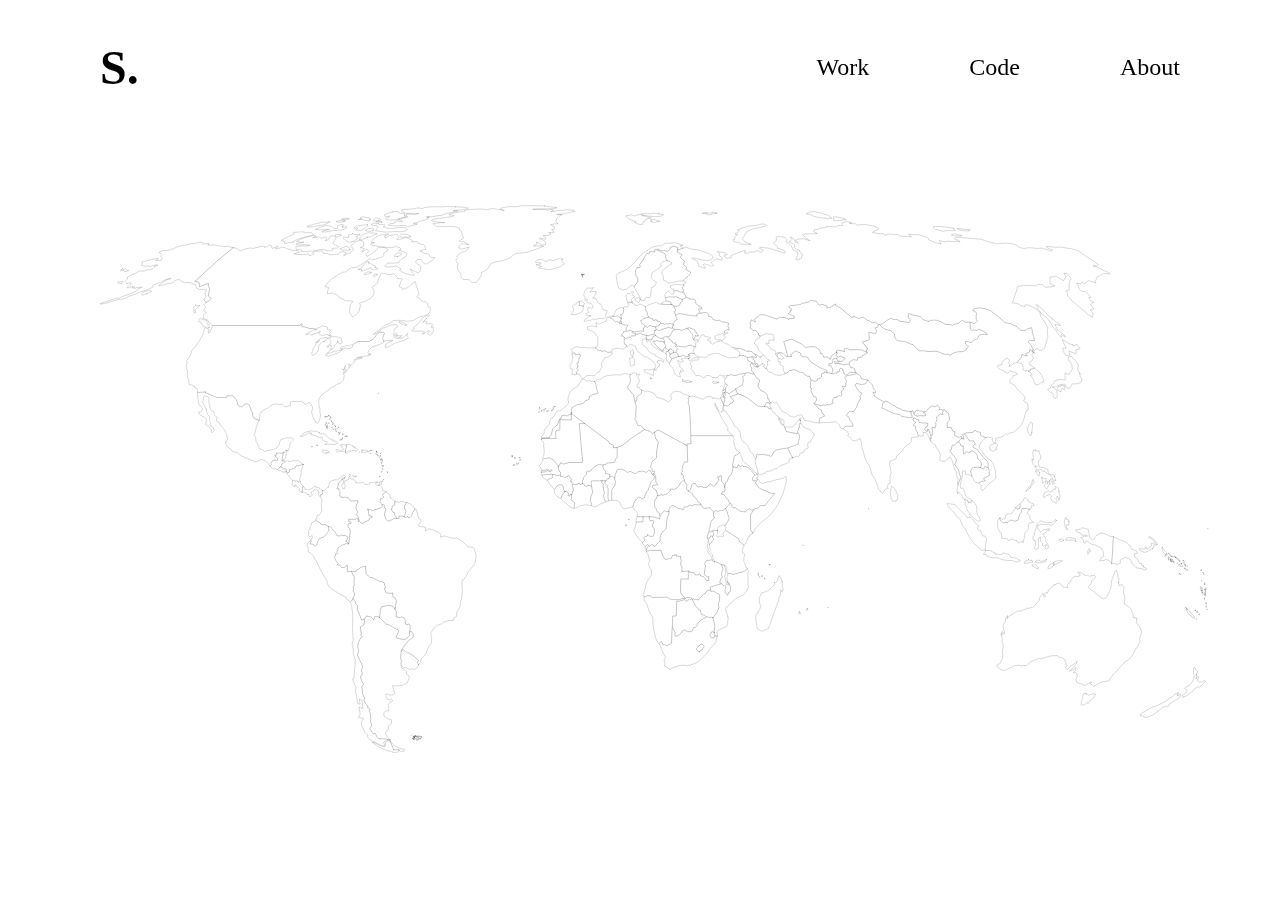
==== commit a00d400f: "map establised / highlighting done" ====
--- a/index.html
+++ b/index.html
@@ -13,7 +13,7 @@
     <!-- NAV BAR -->
         <nav class="menu">
 
-            <div class="name">Shivi</div>
+            <div class="name">S.</div>
 
             <div class="sub">
                 <div class="nav">Work</div>
@@ -23,947 +23,427 @@
 
         </nav>
            <!-- MAP -->
-        <svg baseprofile="tiny"  stroke-linecap="round" stroke-linejoin="round"  version="1.2" viewbox="0 0 2000 857"  xmlns="http://www.w3.org/2000/svg">
-            <path d="M1383 261.6l1.5 1.8-2.9 0.8-2.4 1.1-5.9 0.8-5.3 1.3-2.4 2.8 1.9 2.7 1.4 3.2-2 2.7 0.8 2.5-0.9 2.3-5.2-0.2 3.1 4.2-3.1 1.7-1.4 3.8 1.1 3.9-1.8 1.8-2.1-0.6-4 0.9-0.2 1.7-4.1 0-2.3 3.7 0.8 5.4-6.6 2.7-3.9-0.6-0.9 1.4-3.4-0.8-5.3 1-9.6-3.3 3.9-5.8-1.1-4.1-4.3-1.1-1.2-4.1-2.7-5.1 1.6-3.5-2.5-1 0.5-4.7 0.6-8 5.9 2.5 3.9-0.9 0.4-2.9 4-0.9 2.6-2-0.2-5.1 4.2-1.3 0.3-2.2 2.9 1.7 1.6 0.2 3 0 4.3 1.4 1.8 0.7 3.4-2 2.1 1.2 0.9-2.9 3.2 0.1 0.6-0.9-0.2-2.6 1.7-2.2 3.3 1.4-0.1 2 1.7 0.3 0.9 5.4 2.7 2.1 1.5-1.4 2.2-0.6 2.5-2.9 3.8 0.5 5.4 0z" id="AF" name="Afghanistan">
-            </path>
-            <path class="Angola" d="M 1121.2 572 1121.8 574 1121.1 577.1 1122 580.1 1121.1 582.5 1121.5 584.7 1109.8 584.6 1109 605.1 1112.6 610.3 1116.2 614.3 1105.8 616.9 1092.3 616 1088.5 613 1065.8 613.2 1065 613.7 1061.7 610.8 1058.1 610.6 1054.7 611.7 1052 612.9 1051.5 608.9 1052.4 603.2 1054.4 597.3 1054.7 594.6 1056.6 588.8 1058 586.2 1061.3 582 1063.2 579.1 1063.8 574.4 1063.5 570.7 1061.9 568.4 1060.4 564.5 1059.1 560.7 1059.4 559.3 1061.1 556.8 1059.5 550.6 1058.3 546.3 1055.5 542.2 1056.1 541 1058.4 540.1 1060.1 540.2 1062.1 539.5 1078.8 539.6 1080.1 544.3 1081.7 548.2 1083 550.3 1085.1 553.6 1088.9 553.1 1090.7 552.2 1093.8 553.1 1094.7 551.5 1096.2 547.8 1099.7 547.5 1100 546.4 1102.9 546.4 1102.4 548.7 1109.2 548.6 1109.3 552.7 1110.4 555.1 1109.5 559 1109.9 563 1111.7 565.4 1111.3 573 1112.7 572.4 1115.1 572.6 1118.6 571.6 1121.2 572 Z">
-            </path>
-            <path class="Angola" d="M 1055.3 539 1053.8 534.2 1056.1 531.4 1057.8 530.3 1059.9 532.5 1057.9 533.9 1056.9 535.5 1056.7 538.3 1055.3 539 Z">
-            </path>
-            <path d="M1088 228l0.4 1.2 1.4-0.6 1.2 1.7 1.3 0.7 0.6 2.3-0.5 2.2 1 2.7 2.3 1.5 0.1 1.7-1.7 0.9-0.1 2.1-2.2 3.1-0.9-0.4-0.2-1.4-3.1-2.2-0.7-3 0.1-4.4 0.5-1.9-0.9-1-0.5-2.1 1.9-3.1z" id="AL" name="Albania">
-            </path>
-            <path d="M1296.2 336.7l1.3 5.1-2.8 0 0 4.2 1.1 0.9-2.4 1.3 0.2 2.6-1.3 2.6 0 2.6-1 1.4-16.9-3.2-2.7-6.6-0.3-1.4 0.9-0.4 0.4 1.8 4.2-1 4.6 0.2 3.4 0.2 3.3-4.4 3.7-4.1 3-4 1.3 2.2z" id="AE" name="United Arab Emirates">
-            </path>
-            <path class="Argentina" d="M 669.1 851.7 666.1 851.5 661.1 851.5 655.1 837.9 658.2 840.7 662.5 845.3 670.3 849 677.6 850.5 676.8 853.5 672.4 853.8 669.1 851.7 Z">
-            </path>
-            <path class="Argentina" d="M 638.6 644.7 649.9 655.1 654.5 656.1 661.8 660.9 667.7 663.4 668.8 666.2 664.6 676 670.4 677.7 676.7 678.7 680.9 677.7 685.2 672.7 685.5 667.1 688.1 665.8 691.3 669.6 691.7 674.7 687.5 678.2 684.2 680.8 678.9 687.1 672.9 695.8 672.4 701 672 707.6 673.2 714 672.3 715.4 672.7 719.5 673 722.9 680.8 728.4 681 732.8 684.9 735.6 685.2 738.7 681.9 746.9 674.9 750.4 664.7 751.7 658.7 751 660.8 754.9 660.9 759.6 662.7 762.8 660.2 765.1 655.1 766 649.5 763.6 648 765.3 650.5 771.6 654.5 773.5 656.8 771.5 659.3 774.8 655.1 776.8 652.2 780.8 653.4 787.1 653.3 790.5 648.5 790.5 645.5 793.7 645.6 798.5 652.1 803.1 657.3 804.3 657.5 810 652.9 813.5 652.3 820.8 648.8 823.2 647.9 826.1 652.1 832.6 656.7 836.1 654.6 835.8 649.7 834.8 637.6 834 634.1 830.4 632.2 825.8 629.1 826.2 626.5 823.9 623.4 817.4 626.1 814.6 626.2 810.7 624.4 807.5 625.1 802.1 624 793.8 622.2 790.1 624 788.9 622.6 786.5 619.8 785.3 620.6 782.6 617.5 780.2 613.8 772.9 615.5 771.6 612.2 763.8 611.4 757.3 611.2 751.6 613.7 749.3 610.4 743 608.8 737.2 611.8 733 610.4 727.6 612 721.4 610.6 715.5 609 714.3 604.1 703.2 606.2 696.6 604.5 690.4 605.4 684.5 608 678.5 611.3 674.5 609.3 672 610.1 669.9 608.5 659.2 614.1 656.1 615.3 649.4 614.4 647.8 618.4 642 625.9 643.6 629.6 648.2 631.2 643 637.6 643.3 638.6 644.7 Z">
-            </path>
-            <path d="M1230.8 253l-1.8 0.2-2.8-3.7-0.2-1-2.3 0-1.9-1.7-1 0.1-2.4-1.8-4.2-1.6-0.1-3.1-1.3-2.2 7-1 1.4 1.6 2.2 1.1-0.7 1.6 3.2 2.2-1.1 2.1 2.6 1.7 2.5 1 0.9 4.5z" id="AM" name="Armenia">
-            </path>
-            <path class="Australia" d="M 1743 763.6 1746.7 765.8 1750 764.9 1754.9 763.7 1757.7 764.1 1753.2 771.7 1749.9 773.8 1745.9 779 1745.3 777.2 1738.7 781.6 1737.9 781.3 1734.9 781.1 1735.4 775.7 1737.4 771.5 1738 765.9 1740 763 1743 763.6 Z">
-            </path>
-            <path class="Australia" d="M 1793.5 590.2 1794.7 595.2 1798.7 592.8 1800.1 595.5 1802.4 598 1801.3 600.9 1801.5 606.4 1801.7 609.6 1803 610.4 1803.4 615.9 1802.2 619.2 1803 623.5 1808.4 626.9 1811.6 629.9 1814.8 632.7 1813.7 634.3 1816 638.3 1816.5 645.3 1819.1 643.9 1820.6 646.6 1822.2 645.7 1821.5 652.5 1824.4 656.4 1826.3 658.8 1829.1 664 1829.1 669.2 1828.1 672.9 1826.3 676.8 1827 682.3 1824.5 688 1822.4 691 1818.6 696.7 1817.1 700.4 1814 705 1809 710.8 1803.5 714 1799.1 718.9 1795.8 722.1 1791.4 727.6 1787.7 730.8 1783.8 735.6 1780.7 740 1779.9 742.1 1775.6 744.3 1769.5 744.5 1763.2 747.2 1759.4 749.6 1754.6 752.4 1751.9 749.5 1749.3 748.4 1751.9 745.1 1748.4 746.3 1741.2 750.9 1737.6 749.2 1735.2 748.2 1732.4 747.7 1728.3 745.9 1727 741.9 1728.5 737.1 1728.9 733.8 1727.5 731.2 1722.8 730.5 1726 727.3 1726.9 722.6 1722.2 727 1716.9 728.2 1721.4 724.7 1723.9 721 1727.4 717.8 1729 713.1 1722.2 718.5 1717.9 720.7 1713.6 725.8 1710.6 723.2 1712.3 719.8 1710.9 715.1 1709.1 712.7 1710.7 711.2 1705.4 707.3 1701.6 707.2 1697.6 704 1687.7 704.6 1679.8 706.9 1672.9 709.1 1667.9 708.7 1660.9 712 1655.6 713.4 1653.3 716.8 1650.3 719.4 1645.6 719.6 1642 720.1 1637.8 719 1633.6 719.7 1629.8 720 1625.3 723.4 1623.8 723.1 1620.4 724.9 1617 726.9 1613.2 726.7 1609.7 726.7 1605.6 722.6 1603.2 721.4 1604.7 717.7 1607.6 716.8 1609.1 715.4 1609.7 713.1 1612 708.6 1612.7 704.8 1612 698.3 1612.2 694.6 1613.6 691 1612.7 686.8 1613 684.9 1611.3 682.3 1612 677.3 1610.1 672.2 1610 669.5 1611.8 672.3 1611.3 666.3 1613.6 668.2 1614.7 670.7 1615.3 667.4 1613.7 662.3 1613.6 660.3 1612.8 658.4 1614.1 654.7 1615.6 653.1 1616.9 649.9 1617 646.1 1620.1 641.5 1619.7 646.4 1622.8 642 1627.7 639.8 1630.9 637.1 1635.6 634.7 1638.2 634.2 1639.6 635 1644.4 632.6 1647.9 631.9 1649 630.5 1650.5 629.9 1653.6 630.1 1659.8 628.2 1663.3 625.3 1665.3 621.9 1669.2 618.7 1669.9 616.1 1670.6 612.6 1675.5 607.1 1676.9 612.7 1679.5 611.4 1678 608.4 1680.3 605.3 1682.5 606.7 1684 601.8 1687.5 598.6 1689.3 596.1 1692.2 595 1692.6 593.2 1694.9 593.9 1695.3 592.3 1697.9 591.4 1700.7 590.5 1704.4 593.5 1707 597.3 1710.5 597.3 1714 597.9 1713.3 594.4 1716.8 589.3 1719.5 587.6 1718.9 586 1721.8 582.3 1725.5 580 1728.2 580.8 1733.1 579.6 1733.4 576.3 1729.5 574.2 1732.6 573.3 1736.2 574.9 1738.9 577.5 1743.4 579.1 1745.1 578.5 1748.4 580.5 1751.9 578.6 1753.9 579.2 1755.4 577.9 1757.6 581.1 1755.6 584.6 1753.1 587.2 1751.2 587.4 1751.5 589.9 1749.3 593.1 1746.8 596.3 1747 598.1 1750.8 601.7 1754.8 603.7 1757.3 605.9 1760.6 609.7 1762.2 609.7 1764.8 611.4 1765.3 613.4 1770.2 615.5 1774.3 613.3 1776.1 609.9 1777.8 607 1779.1 603.5 1781.7 598.4 1781.5 595.3 1782.2 593.4 1782.1 589.8 1783.5 584.9 1784.8 583.6 1784.2 581.5 1786 578.1 1787.5 574.6 1787.9 572.7 1790.2 570.3 1791.5 573.5 1791.4 577.5 1792.7 578.3 1792.6 581 1794.2 584.2 1794.1 587.9 1793.5 590.2 Z">
-            </path>
-            <path d="M1070.6 190.8l-0.3 0.8 0.7 2.1-0.2 2.6-2.8 0 1.1 1.4-1.3 4-0.9 1.1-4.4 0.1-2.4 1.5-4.2-0.5-7.3-1.7-1.3-2.1-4.9 1.1-0.5 1.2-3.1-0.9-2.6-0.2-2.3-1.2 0.7-1.5-0.2-1.1 1.4-0.3 2.7 1.7 0.6-1.7 4.4 0.3 3.5-1.1 2.4 0.2 1.7 1.3 0.4-1.1-1-4.1 1.7-0.8 1.6-2.9 3.8 2.1 2.6-2.6 1.7-0.5 4 1.9 2.3-0.3 2.4 1.2z" id="AT" name="Austria">
-            </path>
-            <path class="Azerbaijan" d="M 1229 253.2 1225.2 252.3 1222 249.4 1220.8 246.9 1221.8 246.8 1223.7 248.5 1226 248.5 1226.2 249.5 1229 253.2 Z">
-            </path>
-            <path class="Azerbaijan" d="M 1235.3 236.2 1237.8 233.6 1241.3 236.9 1244.9 241.5 1247.4 241.8 1249.3 243.5 1245.1 244 1245.2 249 1244.8 251.2 1243.1 252.7 1243.9 255.8 1242.6 256.2 1238.7 252.8 1239.9 249.7 1238 247.8 1236.1 248.3 1230.8 253 1229.9 248.5 1227.4 247.5 1224.8 245.8 1225.9 243.7 1222.7 241.5 1223.4 239.9 1221.2 238.8 1219.8 237.2 1220.9 236.1 1225.1 238 1228 238.3 1228.6 237.6 1225.3 234.1 1226.5 233.3 1228 233.5 1232.3 237.3 1234.7 237.8 1235.3 236.2 Z">
-            </path>
-            <path d="M1154.9 530.4l-0.6 0.1 0-0.3-2-6.1-0.01-0.06-0.09-1.04-1.4-2.9 3.5 0.5 1.7-3.7 3.1 0.4 0.3 2.5 1.2 1.5 0 2.1-1.4 1.3-2.3 3.4-2 2.3z" id="BI" name="Burundi">
-            </path>
-            <path d="M1016.5 177.1l-0.4 4.2-1.3 0.2-0.4 3.5-4.4-2.9-2.5 0.5-3.5-2.9-2.4-2.5-2.2-0.1-0.8-2.2 3.9-1.2 3.6 0.5 4.5-1.3 3.1 2.7 2.8 1.5z" id="BE" name="Belgium">
-            </path>
-            <path d="M1006.7 427l-0.2 2.1 1.3 3.8-1.1 2.6 0.6 1.7-2.8 4-1.7 2-1.1 4 0.2 4.1-0.3 10.3-4.7 0.8-1.4-4.4 0.3-14.8-1.2-1.3-0.2-3.2-2-2.2-1.7-1.9 0.7-3.4 2-0.7 1.1-2.8 2.8-0.6 1.2-1.9 1.9-1.9 2 0 4.3 3.7z" id="BJ" name="Benin">
-            </path>
-            <path d="M988.5 406l-0.5 3.1 0.8 2.9 3.1 4.2 0.2 3.1 6.5 1.5-0.1 4.4-1.2 1.9-2.8 0.6-1.1 2.8-2 0.7-4.9-0.1-2.6-0.5-1.8 1-2.5-0.5-9.8 0.3-0.2 3.7 0.8 4.8-3.9-1.6-2.6 0.2-2 1.6-2.5-1.3-1-2.2-2.5-1.4-0.4-3.7 1.6-2.7-0.2-2.2 4.5-5.3 0.9-4.4 1.5-1.6 2.7 0.9 2.4-1.3 0.8-1.7 4.3-2.8 1.1-2 5.3-2.7 3.1-0.9 1.4 1.2 3.6 0z" id="BF" name="Burkina Faso">
-            </path>
-            <path d="M1500.6 360.3l0.6 4.6-2.1-1 1.1 5.2-2.1-3.3-0.8-3.3-1.5-3.1-2.8-3.7-5.2-0.3 0.9 2.7-1.2 3.5-2.6-1.3-0.6 1.2-1.7-0.7-2.2-0.6-1.6-5.3-2.6-4.8 0.3-3.9-3.7-1.7 0.9-2.3 3-2.4-4.6-3.4 1.2-4.4 4.9 2.8 2.7 0.3 1.2 4.5 5.4 0.9 5.1-0.1 3.4 1.1-1.6 5.4-2.4 0.4-1.2 3.6 3.6 3.4 0.3-4.2 1.5 0 4.4 10.2z" id="BD" name="Bangladesh">
-            </path>
-            <path d="M1132.6 221.6l-2.3 2.6-1.3 4.5 2.1 3.6-4.6-0.8-5 2 0.3 3.2-4.6 0.6-3.9-2.3-4 1.8-3.8-0.2-0.8-4.2-2.8-2.1 0.7-0.8-0.6-0.8 0.6-2 1.8-2-2.8-2.7-0.7-2.4 1.1-1.4 1.8 2.6 1.9-0.4 4 0.9 7.6 0.4 2.3-1.6 5.9-1.5 4 2.3 3.1 0.7z" id="BG" name="Bulgaria">
-            </path>
-            <path d="M1083 214.3l1.9-0.1-1.1 2.8 2.7 2.5-0.5 2.9-1.1 0.3-0.9 0.6-1.6 1.5-0.4 3.5-4.8-2.4-2.1-2.7-2.1-1.4-2.5-2.4-1.3-1.9-2.7-3 0.8-2.6 2 1.5 1-1.4 2.3-0.1 4.5 1.1 3.5-0.1 2.4 1.4z" id="BA" name="Bosnia and Herzegovina">
-            </path>
-            <path d="M1141.6 162.7l-3.9-0.2-0.8 0.6 1.5 2 2 4-4.1 0.3-1.3 1.4 0.3 3.1-2.1-0.6-4.3 0.3-1.5-1.5-1.7 1.1-1.9-0.9-3.9-0.1-5.7-1.5-4.9-0.5-3.8 0.2-2.4 1.6-2.3 0.3-0.5-2.8-1.9-2.8 2.8-1.3-0.4-2.4-1.7-2.3-0.6-2.7 4.7 0 4.8-2.3 0.5-3.4 3.6-2-1-2.7 2.7-1 4.6-2.3 5.3 1.5 0.9 1.5 2.4-0.7 4.8 1.4 1.1 2.9-0.7 1.6 3.8 4 2.1 1.1 0 1.1 3.4 1.1 1.7 1.6-1.6 1.3z" id="BY" name="Belarus">
-            </path>
-            <path d="M487.8 399.8l-1.7 0 1.3-7.2 0.7-5.1 0.1-1 0.7-0.3 0.9 0.8 2.5-3.9 1.1-0.1-0.1 1 1 0-0.3 1.8-1.3 2.7 0.4 1-0.9 2.3 0.3 0.6-1 3.3-1.3 1.7-1.1 0.2-1.3 2.2z" id="BZ" name="Belize">
-            </path>
-            <path d="M662.5 631.4l-0.3-2-5.4-3.3-5.2-0.1-9.6 1.9-2.1 5.6 0.2 3.5-1.5 7.7-1-1.4-6.4-0.3-1.6 5.2-3.7-4.6-7.5-1.6-4 5.8-3.9 0.9-3.1-8.9-3.7-7.2 1.1-6.2-3.2-2.7-1.2-4.6-3.2-4.4 2.9-6.9-2.9-5.4 1.1-2.2-1.2-2.4 1.9-3.2-0.3-5.4 0-4.6 1.1-2.1-5.5-10.4 4.2 0.6 2.9-0.2 1.1-1.9 4.8-2.6 2.9-2.4 7.3-1.1-0.4 4.8 0.9 2.5-0.3 4.3 6.5 5.7 6.4 1.1 2.3 2.4 3.9 1.3 2.5 1.8 3.5 0 3.4 1.9 0.5 3.7 1.2 1.9 0.3 2.7-1.7 0.1 2.8 7.5 10.7 0.3-0.5 3.7 0.8 2.5 3.2 1.8 1.7 4-0.6 5.1-1.3 2.8 0.8 3.6-1.6 1.4z" id="BO" name="Bolivia">
-            </path>
-            <path d="M665.8 489.6l3.1 0.6 0.6-1.4-1-1.2 0.6-1.9 2.3 0.6 2.7-0.7 3.2 1.4 2.5 1.3 1.7-1.7 1.3 0.2 0.8 1.8 2.7-0.4 2.2-2.5 1.8-4.7 3.4-5.9 2-0.3 1.3 3.6 3 11.2 3.1 1.1 0.1 4.4-4.3 5.3 1.7 1.9 10.1 1 0.2 6.5 4.3-4.2 7.1 2.3 9.5 3.9 2.8 3.7-0.9 3.6 6.6-2 11 3.4 8.5-0.2 8.4 5.3 7.4 7.2 4.4 1.8 4.8 0.3 2.1 2 2 8.2 1.1 3.9-2.1 10.6-2.7 4.2-7.7 8.9-3.4 7.3-4 5.5-1.4 0.2-1.3 4.7 0.9 12-1.1 9.9-0.3 4.2-1.6 2.6-0.5 8.6-5.2 8.3-0.5 6.7-4.3 2.7-1.1 3.9-6 0-8.5 2.4-3.7 2.9-6 1.9-6.1 5.1-4.1 6.4-0.3 4.8 1.3 3.5-0.3 6.5-0.8 3.1-3.4 3.6-4.5 11.3-4 5-3.2 3.1-1.5 6.1-2.9 3.6-2.1-3.6 1.8-3.1-3.8-4.3-4.8-3.6-6.3-4.1-1.9 0.2-6.3-5-3.4 0.7 6-8.7 5.3-6.3 3.3-2.6 4.2-3.5-0.4-5.1-3.2-3.8-2.6 1.3 0.7-3.7 0.3-3.8-0.3-3.6-2.1-1.1-2 1-2.1-0.3-0.8-2.4-1.1-5.9-1.2-1.9-3.9-1.8-2.2 1.3-5.9-1.3-0.4-8.7-2-3.5 1.6-1.4-0.8-3.6 1.3-2.8 0.6-5.1-1.7-4-3.2-1.8-0.8-2.5 0.5-3.7-10.7-0.3-2.8-7.5 1.7-0.1-0.3-2.7-1.2-1.9-0.5-3.7-3.4-1.9-3.5 0-2.5-1.8-3.9-1.3-2.3-2.4-6.4-1.1-6.5-5.7 0.3-4.3-0.9-2.5 0.4-4.8-7.3 1.1-2.9 2.4-4.8 2.6-1.1 1.9-2.9 0.2-4.2-0.6-3.2 1.1-2.6-0.7-0.1-9.7-4.4 3.7-5-0.1-2.3-3.5-3.8-0.3 1-2.8-3.3-3.9-2.6-5.8 1.5-1.1-0.2-2.8 3.4-1.8-0.7-3.5 1.4-2.2 0.3-3 6.3-4.4 4.6-1.2 0.8-1 5.1 0.3 2.2-17.6 0.1-2.8-0.9-3.6-2.6-2.4 0.1-4.7 3.2-1 1.1 0.7 0.2-2.5-3.3-0.7 0-4 11 0.2 1.9-2.3 1.6 2.1 1 3.8 1.1-0.8 3.1 3.4 4.4-0.4 1.1-2 4.2-1.5 2.4-1.1 0.7-2.7 4.1-1.8-0.3-1.4-4.8-0.5-0.7-4.1 0.3-4.3-2.5-1.6 1.1-0.6 4.1 0.8 4.5 1.6 1.7-1.5 4.1-1 6.4-2.4 2.1-2.5-0.7-1.8 3-0.2 1.2 1.4-0.8 2.9 2 0.9 1.2 3-1.6 2.3-1 5.4 1.4 3.3 0.3 3 3.5 3 2.8 0.3 0.6-1.3 1.8-0.3 2.6-1.1 1.8-1.7 3.2 0.6 1.3-0.3z" id="BR" name="Brazil">
-            </path>
-            <path d="M1633.1 472.8l2.2-2.4 4.6-3.6-0.1 3.2-0.1 4.1-2.7-0.2-1.1 2.2-2.8-3.3z" id="BN" name="Brunei Darussalam">
-            </path>
-            <path d="M1488.8 323.5l2.6 2.1 0.5 3.9-4.5 0.2-4.7-0.4-3.2 1-5.5-2.5-0.4-1.2 2.6-4.8 2.6-1.6 4.3 1.4 2.9 0.2 2.8 1.7z" id="BT" name="Bhutan">
-            </path>
-            <path d="M1127.6 615.7l1.9 5.1 1.1 1.2 1.6 3.7 6.1 7 2.3 0.7-0.1 2.3 1.5 4.1 4.3 1 3.4 2.9-8.1 4.7-5.2 4.8-2 4.3-1.8 2.4-3 0.5-1.2 3.1-0.6 2-3.6 1.4-4.5-0.3-2.5-1.8-2.3-0.7-2.8 1.4-1.5 3.1-2.7 1.9-2.8 2.9-4 0.7-1.1-2.3 0.6-3.9-3-6.1-1.4-1 0.6-18.7 5.5-0.2 0.8-22.9 4.2-0.2 8.7-2.3 2 2.7 3.7-2.5 1.7 0 3.2-1.5 1 0.5z" id="BW" name="Botswana">
-            </path>
-            <path d="M1121.3 446.5l3.9 2.5 3.1 2.6 0.1 2.1 3.9 3.3 2.4 2.8 1.4 3.8 4.3 2.6 0.9 2-1.8 0.7-3.7-0.1-4.2-0.7-2.1 0.5-0.9 1.6-1.8 0.2-2.2-1.4-6.3 3.2-2.6-0.6-0.8 0.5-1.6 3.9-4.3-1.3-4.1-0.6-3.6-2.4-4.7-2.2-3 2.1-2.2 3.2-0.5 4.5-3.6-0.3-3.9-1.1-3.3 3.4-3 6-0.6-1.9-0.3-2.9-2.6-2.1-2.1-3.3-0.5-2.3-2.7-3.4 0.5-1.9-0.6-2.7 0.4-5 1.4-1.1 2.8-6.5 4.6-0.5 1-1.7 1 0.2 1.4 1.4 7.1-2.4 2.4-2.5 2.9-2.3-0.6-2.2 1.6-0.6 5.5 0.4 5.2-3 4-7 2.8-2.6 3.6-1.1 0.7 2.7 3.3 4 0 2.7-0.8 2.6 0.4 2 1.9 1.9 0.5 0.3z" id="CF" name="Central African Republic">
-            </path>
-            <path class="Canada" d="M 665.9 203.6 669.3 204.5 674 204.3 670.7 206.9 668.7 207.3 663.2 204.6 662.6 202.5 665.1 200.6 665.9 203.6 Z">
-            </path>
-            <path class="Canada" d="M 680.3 187.6 677.9 187.7 672.1 185.8 668.6 182.8 670.5 182.3 676.4 183.9 680.6 186.5 680.3 187.6 Z">
-            </path>
-            <path class="Canada" d="M 372.4 191.3 369.3 192.2 363 189.4 363 187.2 360.1 185 360.4 183.2 356.1 182.1 356.7 178.7 358.2 177.3 362.3 178.6 364.7 179.6 368.8 180.2 369 182.4 369.4 185.3 372.6 187.9 372.4 191.3 Z">
-            </path>
-            <path class="Canada" d="M 711.5 177.8 706.5 183.2 710.4 181.1 713.3 182.5 710.9 184.6 714.7 186.3 717.5 184.8 721.8 186.7 719 191.3 722.8 190.2 722.5 193.5 723 197.4 719.4 203 717 203.2 714.1 202 716.6 196.9 715.4 196.1 708.1 201.5 705.1 201.3 709.5 198.3 705.1 196.8 699.6 197.2 690 197 689.8 195.2 693.6 192.9 691.9 191.3 697.3 187.5 705.5 177.6 709.7 174.1 714.7 172 716.8 172.2 715.3 173.9 711.5 177.8 Z">
-            </path>
-            <path class="Canada" d="M 351.5 156.4 353 157.2 358 156.7 350.8 163.6 351.1 168.6 349.2 168.6 348.5 165.8 349 162.9 348.2 161 349.5 158.3 351.5 156.4 Z">
-            </path>
-            <path class="Canada" d="M 634.9 108.9 631.3 111.9 629.6 111.4 629.5 109.7 629.9 109.3 632.7 107.6 634.4 107.7 634.9 108.9 Z">
-            </path>
-            <path class="Canada" d="M 625.2 105.7 618 108.9 615 108.7 615 107.2 620 104.5 626 104.6 625.2 105.7 Z">
-            </path>
-            <path class="Canada" d="M 622.1 88.9 621.2 91.4 623.9 90.5 625.4 92 628.9 94 632.7 95.7 631.3 98.4 634.8 98 636.7 99.9 631.7 101.7 625.8 100.3 625 97.7 618.7 100.8 610.5 103.7 611.2 100.4 604.9 100.9 610.6 98.1 614.2 93.6 619.3 88.5 622.1 88.9 Z">
-            </path>
-            <path class="Canada" d="M 667 80.6 662.1 80.9 662.8 78.2 666.6 75.1 670.9 74.4 673.2 75.9 671.7 78.2 670.8 79 667 80.6 Z">
-            </path>
-            <path class="Canada" d="M 592.5 69.9 588.4 71.8 584.2 70.2 580.3 70.7 576.9 68.3 581.9 66.6 586.8 64.3 589.8 65.8 591.4 66.8 591.8 67.8 592.5 69.9 Z">
-            </path>
-            <path class="Canada" d="M 645.5 212.5 643.3 208.9 646.2 200.4 644.6 198.6 640.9 199.6 639.8 198 634.3 202.7 631.1 207.6 628.3 210.5 625.8 211.5 624.1 211.8 623 213.3 613.7 213.3 605.9 213.4 603.2 214.5 596.4 218.9 596.4 218.8 595.5 218.4 593.5 219.3 591.6 220.6 589.8 219.5 585.1 220.3 581.2 221.2 579.3 222 577 224.1 578.8 224.8 580.5 224.4 580.8 224.4 580.5 226.3 575.7 227 572.9 227.8 571.2 228.8 568.6 228.2 567 228.5 564.1 230.3 559.5 232.3 556.8 231.9 558.8 229.7 562.5 226.2 566.6 224.1 567.7 222.3 568.6 219.3 572.4 215.8 573.3 211.8 574.4 215.7 578.2 216.6 580.6 214.5 579.2 209.7 578.3 207.7 574.3 206.5 570.5 205.8 566.6 205.8 563.2 205 562.8 203.6 561.4 204.5 560.2 204.3 562.1 202.2 560.3 201.4 562.2 199 561 197.2 562.7 195.4 557.5 194.5 557.4 190.9 556.6 190.1 553.3 189.9 549.2 188.7 547.7 189.5 545.9 191 542.6 192 539.5 194.5 534.1 192.8 529.7 193.6 525.8 191.7 521.2 190.7 517.9 190.3 516.9 189.3 517.8 185.9 516.1 185.9 514.8 188.3 504.6 188.3 487.6 188.3 470.8 188.3 455.9 188.3 441.1 188.3 426.4 188.3 411.3 188.3 406.5 188.3 391.8 188.3 377.7 188.3 377 188.3 371.6 182.2 370 179.5 363 176.9 364.3 171.4 367.9 167.7 363.8 165 366.9 160.1 364.8 155.7 367.3 152.5 372.4 149.6 375.6 145.8 371 142 372.4 135.1 373.5 130.9 371.9 128.2 371.1 125.8 371.7 122.7 365.2 124.6 357.6 127.9 357.3 124.1 356.8 121.5 354 119.9 349.8 119.7 385.4 87 410 66.6 416 67.9 419.3 70.5 423 71 429.3 68.8 436.3 67.1 441.6 67.7 450.5 65.4 458.7 64.1 458.9 66.3 463.4 65 467.3 62.5 469.4 63.1 470.8 67.9 480.3 64.2 476.4 68.3 482.4 67.4 485.6 65.9 490.2 66.2 494.1 68.4 501.6 70.4 506.3 71.3 510.7 71 513.6 73.8 505.1 76.5 511.5 77.6 523.4 77 527.8 76 529.2 79.3 536.3 76.6 534.2 74.2 538.7 72.4 543.9 72.1 547.8 71.6 549.9 72.9 551.4 75.8 556.4 75.4 561.7 77.9 568.9 77 574.9 77.1 577.3 73.7 581.8 72.8 586.7 74.6 582.4 79.8 588.6 75.4 591.8 75.6 598.2 70.1 596.6 66.8 593.7 64.6 599.2 58.7 607.4 54.9 611.9 55.8 613.9 58.1 614.3 64.1 608.5 66.7 615.2 67.8 610.8 73.3 619.7 69.1 621.9 72.6 617.6 76.6 618.9 80.3 626.2 76.4 632.7 71.6 637.4 65.7 642.9 66.1 648.3 66.9 651.9 69.6 650.2 72.3 645.1 75.2 646 78.1 643.6 80.8 632.7 84.7 626.2 85.6 623 83.9 619.7 86.7 612.3 91.4 609.3 93.9 601.6 97.7 595.1 98.1 590 100.5 587.1 104.3 581.4 105 572.7 109.7 563.3 116.2 558.3 120.8 553.4 127.7 559.4 128.7 557.9 134.2 557.1 138.8 564.4 137.6 571.4 140.2 574.7 142.5 576.4 145.3 581.3 147 584.9 149.5 592.5 149.9 597.3 150.5 593.7 155.7 592 161.8 592.1 168.7 596.5 174.6 601.2 172.6 606.8 166.2 609.1 156.6 607.4 153.4 616.4 150.5 623.9 146.3 628.7 142.1 630.4 138.1 630 133 626.8 128.5 635.7 122.3 636.7 117 640.6 108 644.4 106.6 651.1 108.2 655.3 108.8 659.8 107.2 662.9 109.2 666.5 112.6 666.7 114.8 674.4 115.3 671.8 120.2 669.5 127.6 673.3 128.6 674.9 132.1 683.1 128.8 690.6 122.2 694.8 119.5 695.9 124.8 698.5 132.3 700.5 139.5 697.1 143.3 701.9 146.7 704.8 150.1 711.7 151.7 714.1 153.6 714.1 158.8 717.5 159.6 718.6 161.9 716.6 168.8 712.3 171.1 708.1 173.3 699.3 175.5 691.4 180.5 682.8 181.6 672.7 180.2 665.4 180.2 660.1 180.6 654.4 185.1 647 187.9 636.9 196.1 629 201.9 633.7 200.9 644.6 192.6 656.9 187.4 664.5 186.8 667.8 189.9 661.7 194.1 661.1 200.8 661.2 205.6 666.8 208.7 675.4 207.8 682.6 200.7 681.6 205.3 684.1 207.6 676.7 211.7 664.3 215.5 658.5 218 651.3 222.6 647.6 222.1 649.1 216.8 659.5 211.5 651.4 211.7 645.5 212.5 Z">
-            </path>
-            <path class="Canada" d="M 539 48.7 534.3 51.1 544.8 49.6 547.4 52.2 554.7 49.5 556.5 51.2 554.3 56.3 558.6 54.2 561.4 48.9 565.7 48.1 568.7 48.9 570.9 51 568.2 56.1 565.8 59.8 570 62.4 575 65 572.4 67.3 565.3 67.8 566.1 69.8 562.9 71.8 556.2 71 550.5 69.5 545.4 69.8 535.9 71.7 524.6 72.5 516.7 73 517 70.4 512.9 69 508.6 69.6 508 65.3 511.3 64.7 518.6 63.8 524.1 64.1 530.3 63.1 523.8 61.9 514.7 62.3 509 62.2 509 60.3 520.7 58.1 514.4 58.2 509 56.8 516.8 52.9 522 50.8 536.2 47.7 539 48.7 Z">
-            </path>
-            <path class="Canada" d="M 578.5 47.2 571.5 50.6 569.2 47 571.3 46.2 576.8 46 578.5 47.2 Z">
-            </path>
-            <path class="Canada" d="M 687.1 48.8 686.4 50.2 682.3 50.1 678.2 50 673.3 50.7 672.4 50.3 670.3 47.6 672 45.8 674.2 45.4 682.6 46 687.1 48.8 Z">
-            </path>
-            <path class="Canada" d="M 647.3 48.5 647.6 51.7 654.8 47.6 666.5 45.5 668.8 50.8 665.6 54.2 674.6 52.7 679.9 50.6 686.7 53.2 690.4 55.7 689.3 58 697.5 56.8 699.4 60.2 707.8 62.3 710 64.4 710.9 69.5 701.8 72 709.5 75.6 715.4 76.8 718.7 81.8 725.2 82.2 721.9 86.1 711 92.6 707 90.2 703.2 84.8 697.3 85.5 695 88.8 697.7 92 702.2 94.6 703.2 96.1 703.1 101.8 699.5 105.9 694.8 104.3 686.2 99.8 689.8 104.7 692.6 108.2 692.3 110.2 681.4 107.9 673.8 104.5 670 101.8 672.4 100.1 667.6 97.2 662.9 94.5 662 96.1 648.9 97 646.5 95.1 651.9 90.9 660 90.8 669.3 90.1 669.1 88.1 672.2 85.3 681 79.9 681.4 77.4 680.9 75.6 676.2 72.9 669.1 71.1 672.6 69.7 670.6 66.3 667.2 66 665.3 64.2 662 65.8 654.1 66.5 640.1 65.3 632.7 63.7 626.8 62.9 624.9 61 631.2 58.6 625.5 58.6 628.8 53.3 635.9 48.7 641.9 46.6 653.1 45.2 647.3 48.5 Z">
-            </path>
-            <path class="Canada" d="M 596.9 45 600.5 46.1 608.1 45.4 607.6 46.9 601.5 49.4 605.3 51.6 600.1 56.3 591.7 58.3 588.3 57.9 587.4 55.9 581.5 51.9 583.2 50.2 590.6 50.8 589.7 47.5 596.9 45 Z">
-            </path>
-            <path class="Canada" d="M 619.5 50.5 611.7 54.4 607.3 54.2 609.1 49.6 611.7 47.1 615.9 44.9 621.1 43.5 629 43.7 635.2 44.9 625.1 49.5 619.5 50.5 Z">
-            </path>
-            <path class="Canada" d="M 503.7 57.7 490.2 60.3 490.8 58 484.8 55.2 489.2 53 496.7 49.2 504.3 45.8 504.7 42.7 518.7 41.9 522.9 43 532.4 43.3 534.3 44.7 535.9 46.9 529.4 48.2 515.5 51.8 506.3 55.5 503.7 57.7 Z">
-            </path>
-            <path class="Canada" d="M 628.9 39.3 624.8 41.2 619.6 40.8 616.4 39.5 620.9 37.3 627.8 35.9 629.2 37.7 628.9 39.3 Z">
-            </path>
-            <path class="Canada" d="M 620.1 30.6 620.3 32.9 617.5 35.4 611.7 39.2 604.8 39.7 601.6 38.9 605 36 598.4 36.3 602.7 32.5 606.5 32.7 614.2 31 619.1 31.3 620.1 30.6 Z">
-            </path>
-            <path class="Canada" d="M 580.7 33.2 580 34.9 584.4 34.1 588 34.3 585.7 36.8 580.6 39.1 566.7 39.9 554.4 42.1 548.4 42.2 549.9 40.6 560.6 38.3 542.7 38.9 538.5 38 550.2 33.2 555.6 31.8 563.9 33.5 566.8 36.4 572.9 36.8 573.6 32.1 579.4 30.3 582.5 30.8 580.7 33.2 Z">
-            </path>
-            <path class="Canada" d="M 636.4 28.8 638.7 30.4 646.1 30.4 647.5 32 644.7 33.8 647.8 34.9 649 36.1 653.9 36.3 659 36.7 666.1 35.7 674.2 35.2 680 35.6 682.3 37.5 681.3 39.5 677.7 40.9 671 42 666.7 41.3 654.9 42.1 646.9 42.2 641.3 41.6 632.7 40 634.3 37.2 636.4 34.8 635 32.6 628 32 625.4 30.5 629.2 28.5 636.4 28.8 Z">
-            </path>
-            <path class="Canada" d="M 560.7 26.2 554.9 29.9 549.6 31.6 545.8 31.8 535.9 33.9 528.8 34.7 525.2 33.6 536.9 29.9 549.1 26.8 554.6 26.9 560.7 26.2 Z">
-            </path>
-            <path class="Canada" d="M 641.9 26.8 640.1 26.9 633.5 26.6 634.2 25.3 641.4 25.4 643 26.2 641.9 26.8 Z">
-            </path>
-            <path class="Canada" d="M 583.1 25.9 574.3 27.3 571 25.8 576.1 24.3 582.1 23.8 586.2 24.5 583.1 25.9 Z">
-            </path>
-            <path class="Canada" d="M 590.9 21.7 585.2 22.6 579.2 22.6 580.2 21.9 585.9 20.6 587.6 20.8 590.9 21.7 Z">
-            </path>
-            <path class="Canada" d="M 637.7 24.2 631.1 25.2 629.5 24.1 630.1 22.4 632.3 20.5 636.7 20.7 638.4 21 640.7 22.6 637.7 24.2 Z">
-            </path>
-            <path class="Canada" d="M 623.9 23 622.8 24.9 617.5 24.4 613.5 22.9 605.7 22.7 611 21.4 608.2 20.3 610.4 18.5 616.5 19.1 624 20.8 623.9 23 Z">
-            </path>
-            <path class="Canada" d="M 678 16.9 680.7 18.4 674.2 19.7 663.6 23.2 656.8 23.5 650 22.9 648.4 21 650.5 19.4 654.8 18.2 648.2 18.2 646.2 16.7 646.6 14.8 651.5 12.9 655.6 11.6 659.6 11.3 659.3 10.3 667.6 10.1 669.2 12.3 673.9 13.2 678.7 14.1 678 16.9 Z">
-            </path>
-            <path class="Canada" d="M 757.2 2.9 765.9 3.2 772.6 3.7 777.8 4.7 776.7 5.7 766.9 7.4 757.9 8.2 753.9 9.1 761.4 9.1 750.9 11.6 744.1 12.8 734.8 16.3 726.7 17 723.6 18 712.3 18.4 716.7 19 713.4 19.8 714.1 22.1 709.1 23.7 702.2 25 698.7 26.8 692.1 28.3 691.6 29.4 698.1 29.2 697 30.4 684.3 33.3 675.8 31.9 664.1 32.7 659.1 32.1 652.3 31.8 654.4 29.5 662.4 28.4 664.4 25 667 24.7 674.5 26.7 672.8 23.7 667.9 22.8 672.9 21 680.5 19.9 683.3 18.3 680.3 16.6 681.4 14.4 690.8 14.5 693 15 700.3 13.4 693 12.9 680.4 13.2 676 11.8 675.2 10.1 672.7 8.9 673.8 7.6 679.8 6.8 684 6.7 691.4 6.1 698.2 4.6 702.1 4.8 704.5 5.9 709.5 3.9 714.7 3.3 721.2 2.9 731.6 2.7 732.9 3.1 743.2 2.5 750.2 2.7 757.2 2.9 Z">
-            </path>
-            <path d="M1034.4 197.5l0.2 1.1-0.7 1.5 2.3 1.2 2.6 0.2-0.3 2.5-2.1 1.1-3.8-0.8-1 2.5-2.4 0.2-0.9-1-2.7 2.2-2.5 0.3-2.2-1.4-1.8-2.7-2.4 1 0-2.9 3.6-3.5-0.2-1.6 2.3 0.6 1.3-1.1 4.2 0 1-1.3 5.5 1.9z" id="CH" name="Switzerland">
-            </path>
-            <path class="China" d="M 1602.2 381.9 1597.9 385 1593 383 1592 377.5 1594.2 374.6 1600 372.8 1603.3 372.9 1604.9 375.4 1602.9 378.2 1602.2 381.9 Z">
-            </path>
-            <path class="China" d="M 1625.6 185.5 1634.6 190 1640.6 195.8 1648.2 195.8 1650.8 193.4 1657.7 191.5 1659 197.2 1658.7 199.5 1661.5 206.3 1662.1 212.5 1655.2 211.4 1652.3 213.6 1657 219 1660.9 226.5 1658.4 226.6 1660.3 229.9 1654.8 226.1 1654.8 229.7 1648.4 232.4 1651.2 235.8 1646.6 235.5 1643 233.5 1641.9 238.1 1638 241.5 1635.9 245.6 1629.6 247.4 1627.2 250.4 1622.4 252.2 1623.7 249.2 1621.4 246.7 1623.4 242.4 1618.9 239.1 1615.5 241.3 1611.9 245.8 1610.6 249.9 1605.6 250.2 1604.3 253.2 1609.1 257.5 1613.9 258.6 1615.3 261.4 1620.4 263.3 1624.2 258.7 1630.1 261.2 1633.6 261.4 1635.9 264.7 1629.2 266.5 1628.2 270 1624.4 273.2 1623.5 277.7 1630.6 281.2 1635.2 287.5 1640.7 293.4 1646.2 298.3 1647.8 303.1 1645 304.9 1647.4 308.3 1651.3 310.3 1652.1 315.5 1652.2 320.6 1649.4 321.2 1647.3 328.1 1645 336.6 1641.6 344.2 1635.2 350.1 1628.6 355.6 1622.5 356.3 1619.6 359.1 1617.3 357.1 1614.8 360.2 1607.6 363.5 1601.8 364.4 1601.1 371.2 1598 371.6 1595.8 366.9 1596.7 364.5 1588.9 362.4 1586.5 363.5 1580.6 361.8 1577.5 359.2 1577.8 355.5 1572.5 354.3 1569.4 351.9 1565.3 355.3 1560 356.1 1555.6 356 1552.9 357.6 1550.2 358.5 1552.2 365.9 1549.2 365.7 1548.4 364.2 1547.9 361.5 1544.1 363.4 1541.5 362.2 1537 359.8 1537.8 354.5 1534.1 353.2 1531.7 347.3 1526.1 348.4 1525.4 340.8 1529.6 335.4 1528.7 330.1 1527.4 325.2 1524.7 323.7 1522 319.9 1518.9 320.4 1512.8 319.4 1514 316.7 1510.4 312.7 1507.2 315.4 1502.3 313.9 1496.9 317.9 1493 322.7 1488.8 323.5 1486 321.8 1483.1 321.6 1478.8 320.2 1476.2 321.8 1473.6 326.6 1472.1 321.5 1469 322.9 1462.5 322.2 1456 320.8 1451 317.9 1446.5 316.7 1444 313.6 1440.7 312.7 1434.3 308.5 1429.5 306.5 1427.6 308 1419 303.5 1412.8 299.5 1409.6 292.4 1413.7 293.3 1413.1 290 1410.1 286.7 1409.3 281.5 1401.6 273.9 1392.1 271.4 1389.2 266.4 1384.5 263.4 1383 261.6 1381.2 258 1380.7 255.5 1377 254 1375.5 254.7 1372.4 248.7 1373.5 247.3 1372.3 245.8 1376.4 242.8 1379.6 241.5 1385.4 242.4 1386 238.3 1392.4 237.6 1393.4 235 1400.3 231.6 1400.5 230.2 1398.8 226.5 1401.7 224.9 1392.9 213.9 1402 211.4 1404 210 1403 198.7 1413.8 200.8 1415.4 197.9 1412.9 191.7 1416.7 191.1 1418.6 186.9 1420.3 186.4 1423.6 190.8 1429.3 194.1 1437.5 196.4 1443.3 201.5 1444.7 208.8 1447.7 211.6 1454.2 212.7 1461.4 213.5 1469.4 217.5 1472.8 218.2 1477.8 224 1482.5 227.8 1488.1 227.6 1499.4 229.1 1505.8 228.2 1511.4 229.1 1520.8 233 1527 233 1530.3 234.9 1534.7 231.5 1541.9 229.3 1549.5 229.1 1554.4 226.9 1556.4 223.5 1558.8 221.3 1556.9 219.2 1554 216.8 1554.5 212.7 1557.7 213.3 1563.6 214.6 1566.8 211.2 1573.2 208.8 1574.5 204.6 1577 202.8 1583.8 202 1588.2 202.7 1587.4 200.5 1580.2 196.1 1575 194.1 1572.5 196.4 1567 195.4 1564.7 196.2 1561.9 193.7 1561.6 187.4 1561 182.7 1568.4 185.1 1572.8 181.2 1570.9 178.4 1570.7 171.9 1572 169.9 1569.5 166.5 1565.8 165.1 1567.5 162 1572.6 160.9 1578.8 160.7 1587.4 162.6 1593.4 164.8 1601.1 171 1604.9 173.7 1609.4 177.5 1615.6 183.5 1625.6 185.5 Z">
-            </path>
-            <path d="M955.9 435.2l2.5 1.4 1 2.2 2.5 1.3 2-1.6 2.6-0.2 3.9 1.6 1.5 9.2-2.4 5.3-1.5 7.3 2.4 5.5-0.2 2.6-2.6 0-3.9-1.2-3.7 0-6.7 1.2-3.9 1.8-5.6 2.4-1.1-0.2 0.4-5.3 0.6-0.8-0.2-2.5-2.4-2.7-1.8-0.4-1.6-1.8 1.2-2.9-0.5-3.1 0.2-1.8 0.9 0 0.4-2.8-0.4-1.3 0.5-0.9 2.1-0.7-1.4-5.2-1.3-2.6 0.5-2.2 1.1-0.5 0.8-0.6 1.5 1 4.4 0 1-1.8 1 0.1 1.6-0.7 0.9 2.7 1.3-0.8 2.4-1z" id="CI" name="Côte d'Ivoire">
-            </path>
-            <path d="M1072.8 454.2l-2.8 6.5-1.4 1.1-0.4 5 0.6 2.7-0.5 1.9 2.7 3.4 0.5 2.3 2.1 3.3 2.6 2.1 0.3 2.9 0.6 1.9-0.4 3.4-4.5-1.5-4.6-1.7-7.1-0.2-0.7-0.4-3.4 0.8-3.4-0.8-2.7 0.4-9.3-0.1 0.9-5.1-2.3-4.3-2.6-1-1.1-2.9-1.5-0.9 0.1-1.8 1.4-4.6 2.7-6.2 1.6 0 3.4-3.8 2.1-0.1 3.2 2.7 3.9-2.2 0.5-2.7 1.3-2.6 0.8-3.2 3-2.6 1.1-4.5 1.2-1.5 0.8-3.3 1.4-4.1 4.7-5 0.3-2.1 0.6-1.2-2.3-2.5 0.2-2.1 1.5-0.3 2.3 4.1 0.5 4.2-0.2 4.3 3.2 5.8-3.2 0-1.6 0.4-2.6-0.6-1.2 3 3.4 3.8 2.5 1.1 0.8 2.6 1.8 4.4-0.8 1.8z" id="CM" name="Cameroon">
-            </path>
-            <path d="M1141.3 468.2l3.5 5.3 2.6 0.8 1.5-1.1 2.6 0.4 3.1-1.3 1.4 2.7 5.1 4.3-0.3 7.5 2.3 0.9-1.9 2.2-2.1 1.8-2.2 3.3-1.2 3-0.3 5.1-1.3 2.5-0.1 4.8-1.6 1.8-0.2 3.8-0.8 0.5-0.6 3.6 1.4 2.9 0.1 1-1.2 10.3 1.5 3.6-1 2.7 1.8 4.6 3.4 3.5 0.7 3.5 1.6 1.7-0.3 1.1-0.9-0.3-7.7 1.1-1.5 0.8-1.7 4.1 1.2 2.8-1.1 7.6-0.9 6.4 1.5 1.2 3.9 2.5 1.6-1.2 0.2 6.9-4.3 0-2.2-3.5-2-2.8-4.3-0.9-1.2-3.3-3.5 2-4.4-0.9-1.9-2.9-3.5-0.6-2.7 0.1-0.3-2-1.9-0.1-2.6-0.4-3.5 1-2.4-0.2-1.4 0.6 0.4-7.6-1.8-2.4-0.4-4 0.9-3.9-1.1-2.4-0.1-4.1-6.8 0.1 0.5-2.3-2.9 0-0.3 1.1-3.5 0.3-1.5 3.7-0.9 1.6-3.1-0.9-1.8 0.9-3.8 0.5-2.1-3.3-1.3-2.1-1.6-3.9-1.3-4.7-16.7-0.1-2 0.7-1.7-0.1-2.3 0.9-0.8-2 1.4-0.7 0.2-2.8 1-1.6 2-1.4 1.5 0.7 2-2.5 3.1 0.1 0.3 1.8 2.1 1.1 3.4-4 3.3-3.1 1.4-2.1-0.1-5.3 2.5-6.2 2.6-3.3 3.7-3.1 0.7-2 0.1-2.4 0.9-2.2-0.3-3.7 0.7-5.7 1.1-4 1.7-3.4 0.3-3.9 0.5-4.5 2.2-3.2 3-2.1 4.7 2.2 3.6 2.4 4.1 0.6 4.3 1.3 1.6-3.9 0.8-0.5 2.6 0.6 6.3-3.2 2.2 1.4 1.8-0.2 0.9-1.6 2.1-0.5 4.2 0.7 3.7 0.1 1.8-0.7z" id="CD" name="Democratic Republic of the Congo">
-            </path>
-            <path d="M1090.9 479.3l-0.3 3.9-1.7 3.4-1.1 4-0.7 5.7 0.3 3.7-0.9 2.2-0.1 2.4-0.7 2-3.7 3.1-2.6 3.3-2.5 6.2 0.1 5.3-1.4 2.1-3.3 3.1-3.4 4-2.1-1.1-0.3-1.8-3.1-0.1-2 2.5-1.5-0.7-2.1-2.2-1.7 1.1-2.3 2.8-4.6-6.8 4.3-3.6-2.1-4.2 2-1.6 3.8-0.8 0.4-2.9 3.1 3.1 5 0.3 1.7-3 0.7-4.3-0.6-5-2.7-3.8 2.5-7.5-1.4-1.2-4.2 0.5-1.6-3.3 0.4-2.8 7.1 0.2 4.6 1.7 4.5 1.5 0.4-3.4 3-6 3.3-3.4 3.9 1.1 3.6 0.3z" id="CG" name="Republic of Congo">
-            </path>
-            <path d="M584.4 426.2l-3.7 1.1-1.6 3.2-2.3 1.8-1.8 2.4-0.9 4.6-1.8 3.8 2.9 0.4 0.6 2.9 1.2 1.5 0.3 2.5-0.7 2.4 0.1 1.4 1.4 0.5 1.2 2.2 7.3-0.6 3.3 0.8 3.8 5.6 2.3-0.7 4.1 0.3 3.2-0.7 2 1.1-1.2 3.4-1.3 2.2-0.6 4.6 1.1 4.3 1.5 1.9 0.2 1.4-2.9 3.2 2 1.4 1.5 2.3 1.6 6.4-1.1 0.8-1-3.8-1.6-2.1-1.9 2.3-11-0.2 0 4 3.3 0.7-0.2 2.5-1.1-0.7-3.2 1-0.1 4.7 2.6 2.4 0.9 3.6-0.1 2.8-2.2 17.6-2.9-3.4-1.7-0.1 3.5-6.6-4.4-3-3.4 0.6-2.1-1.1-3.1 1.7-4.2-0.9-3.5-6.7-2.6-1.6-1.8-3.1-3.8-3-1.5 0.6-2.4-1.5-2.8-2.1-1.6 1-4.8-0.9-1.4-2.8-1.1 0.1-5.6-3.6-0.7-2 2.1-0.5-0.2-3.2 1.4-2.4 2.8-0.4 2.5-4 2.2-3.4-2-1.5 1.2-3.7-1.1-5.9 1.3-1.7-0.7-5.4-2.2-3.5 0.9-3.1 1.8 0.5 1.1-1.9-1.1-3.8 0.7-0.9 2.9 0.2 4.5-4.5 2.4-0.7 0.1-2.1 1.4-5.5 3.4-2.9 3.5-0.2 0.6-1.3 4.4 0.5 4.6-3.2 2.3-1.4 2.9-3.1 2 0.4 1.3 1.7-1.2 2.1z" id="CO" name="Colombia">
-            </path>
-            <path d="M514.6 431.6l1.2 3.5 2 2.6 2.5 2.7-2.2 0.6-0.1 2.6 1.1 0.9-0.9 0.8 0.2 1.1-0.6 1.3-0.3 1.3-3-1.4-1.1-1.4 0.7-1.1-0.1-1.4-1.5-1.5-2.2-1.3-1.8-0.8-0.3-1.9-1.4-1.1 0.2 1.8-1.2 1.6-1.2-1.8-1.7-0.7-0.7-1.2 0.1-2 0.9-2-1.5-0.9 1.4-1.3 0.9-0.8 3.6 1.7 1.3-0.8 1.8 0.5 0.8 1.3 1.7 0.5 1.4-1.4z" id="CR" name="Costa Rica">
-            </path>
-            <path d="M544.8 355.7l1.9 2.3 5.2-0.7 1.8 1.5 4.2 4 3.2 2.9 1.8-0.1 3.2 1.3-0.6 1.8 4 0.3 3.9 2.6-0.8 1.5-3.8 0.8-3.8 0.3-3.7-0.5-8.1 0.6 4.2-3.5-2.1-1.7-3.6-0.4-1.7-1.9-0.8-3.6-3.2 0.2-5-1.7-1.5-1.4-7.1-1-1.8-1.2 2.3-1.6-5.4-0.3-4.4 3.3-2.3 0.1-1 1.6-2.8 0.7-2.3-0.7 3.2-1.9 1.5-2.4 2.7-1.4 3-1.2 4.3-0.6 1.4-0.8 4.7 0.5 4.4 0.1 4.9 2.2z" id="CU" name="Cuba">
-            </path>
-            <path d="M1059.7 175.2l2.5 2 3.7 0.5-0.2 1.7 2.8 1.3 0.6-1.6 3.4 0.7 0.7 2 3.7 0.3 2.6 3.1-1.5 0-0.7 1.1-1.1 0.3-0.2 1.4-0.9 0.3-0.1 0.6-1.6 0.6-2.2-0.1-0.6 1.4-2.4-1.2-2.3 0.3-4-1.9-1.7 0.5-2.6 2.6-3.8-2.1-3-2.6-2.6-1.5-0.7-2.7-1-1.8 3.4-1.3 1.7-1.6 3.5-1.2 1.1-1.2 1.3 0.7 2.2-0.6z" id="CZ" name="Czech Republic">
-            </path>
-            <path d="M1053.9 158.9l1.4 3.1-1.2 1.7 1.9 2.1 1.5 3.3-0.2 2.2 2.4 3.9-2.2 0.6-1.3-0.7-1.1 1.2-3.5 1.2-1.7 1.6-3.4 1.3 1 1.8 0.7 2.7 2.6 1.5 3 2.6-1.6 2.9-1.7 0.8 1 4.1-0.4 1.1-1.7-1.3-2.4-0.2-3.5 1.1-4.4-0.3-0.6 1.7-2.7-1.7-1.4 0.3-5.5-1.9-1 1.3-4.2 0 0.4-4.5 2.4-4.2-7.2-1.2-2.4-1.6 0.2-2.7-1-1.4 0.4-4.2-1.1-6.5 2.9 0 1.2-2.3 0.9-5.6-0.9-2.1 0.8-1.3 4-0.3 1 1.3 3.1-3-1.3-2.3-0.4-3.4 3.7 0.8 2.9-0.9 0.3 2.3 4.9 1.4 0.1 2.2 4.7-1.2 2.6-1.6 5.6 2.4 2.4 1.9z" id="DE" name="Germany">
-            </path>
-            <path d="M1229.5 428.2l-1.9 3.5-1.3-1.2-1.3 0.5-3.2-0.1-0.2-2-0.5-1.8 1.8-3 1.9-2.8 2.4 0.6 1.7-1.6 1.4 2-0.1 2.6-3.1 1.6 2.4 1.7z" id="DJ" name="Djibouti">
-            </path>
-            <path class="Denmark" d="M 1046.1 147.7 1043.7 152.6 1038.5 149.1 1037.6 146.6 1044.4 144.6 1046.1 147.7 Z">
-            </path>
-            <path class="Denmark" d="M 1033.3 151.5 1030.4 152.4 1026.7 151.6 1024.6 148.2 1024.2 142.1 1024.8 140.4 1026.1 138.6 1030.1 138.3 1031.7 136.6 1035.3 134.9 1035.3 138 1034.1 140 1034.8 141.6 1037.4 142.5 1036.4 144.8 1035 144.2 1031.9 148.5 1033.3 151.5 Z">
-            </path>
-            <path d="M585.7 386l0.3-1.8-1.3-1.9 1.5-1.1 0.7-2.5-0.1-3.4 0.8-1.1 4.3 0 3.2 1.6 1.5-0.1 0.7 2.3 3.1-0.2-0.4 1.9 2.5 0.3 2.5 2.3-2.3 2.6-2.6-1.4-2.6 0.3-1.8-0.3-1.1 1.2-2.2 0.4-0.7-1.6-1.9 0.9-2.7 4.4-1.3-1-0.1-1.8z" id="DO" name="Dominican Republic">
-            </path>
-            <path d="M1031 264.6l-1 3.3 1 6.1-1.1 5.3-3.2 3.6 0.6 4.8 4.5 3.9 0.1 1.5 3.4 2.6 2.6 11.5 1.9 5.7 0.4 3-0.8 5.2 0.4 3-0.6 3.5 0.6 4-2.2 2.7 3.4 4.7 0.2 2.7 2.1 3.6 2.5-1.2 4.5 3 2.5 4-18.8 12.3-16 12.6-7.8 2.8-6.2 0.7-0.1-4.1-2.6-1.1-3.5-1.8-1.3-3-18.7-14-18.6-14-20.5-15.6 0.1-1.2 0.1-0.4 0.1-7.6 8.9-4.8 5.4-1 4.5-1.7 2.1-3.2 6.4-2.5 0.3-4.8 3.1-0.6 2.5-2.3 7.1-1.1 1-2.5-1.4-1.4-1.9-6.8-0.3-3.9-1.9-4.1 5.1-3.5 5.8-1.1 3.3-2.6 5.1-2 9-1.1 8.8-0.5 2.7 0.9 4.9-2.5 5.7-0.1 2.2 1.5 3.6-0.4z" id="DZ" name="Algeria">
-            </path>
-            <path d="M559 502.8l0.8 4.9-1.7 4.1-6.1 6.8-6.7 2.5-3.4 5.6-0.9 4.3-3.1 2.7-2.5-3.3-2.3-0.7-2.3 0.5-0.3-2.3 1.6-1.5-0.7-2.7 2.9-4.8-1.3-2.8-2.1 3-3.5-2.9 1.1-1.8-1-5.8 2-1 1-4 2.1-4.1-0.3-2.6 3.1-1.4 3.9-2.5 5.6 3.6 1.1-0.1 1.4 2.8 4.8 0.9 1.6-1 2.8 2.1 2.4 1.5z" id="EC" name="Ecuador">
-            </path>
-            <path d="M1172.1 301.4l3.9 9.4 0.7 1.6-1.3 2.6-0.7 4.8-1.2 3.4-1.2 1.1-2-2.1-2.7-2.8-4.7-9.2-0.5 0.6 2.8 6.7 3.9 6.5 4.9 10 2.3 3.5 2 3.6 5.4 7.1-1 1.1 0.4 4.2 6.8 5.8 1.1 1.3-22.1 0-21.5 0-22.3 0-1-23.7-1.3-22.8-2-5.2 1.1-3.9-1-2.8 1.7-3.1 7.2-0.1 5.4 1.7 5.5 1.9 2.6 1 4-2 2.1-1.8 4.7-0.6 3.9 0.8 1.8 3.2 1.1-2.1 4.4 1.5 4.3 0.4 2.5-1.6z" id="EG" name="Egypt">
-            </path>
-            <path d="M1228.9 420.3l-1.7 1.6-2.4-0.6-2-2.1-2.5-3.7-2.6-2.1-1.5-2.2-5-2.6-3.9-0.1-1.4-1.3-3.2 1.5-3.6-2.9-1.5 4.8-6.6-1.4-0.7-2.5 2-9.5 0.3-4.2 1.7-2 4-1.1 2.7-3.6 3.6 7.4 1.9 5.9 3.2 3.1 8 6.1 3.3 3.6 3.2 3.8 1.8 2.2 2.9 1.9z" id="ER" name="Eritrea">
-            </path>
-            <path d="M1113.7 124.6l0.9 1-2.6 3.4 2.4 5.6-1.6 1.9-3.8-0.1-4.4-2.2-2.1-0.7-3.8 1-0.1-3.5-1.5 0.8-3.3-2.1-1-3.4 5.5-1.7 5.6-0.8 5.1 0.9 4.7-0.1z" id="EE" name="Estonia">
-            </path>
-            <path d="M1207.3 408.5l3.9 0.1 5 2.6 1.5 2.2 2.6 2.1 2.5 3.7 2 2.1-1.9 2.8-1.8 3 0.5 1.8 0.2 2 3.2 0.1 1.3-0.5 1.3 1.2-1.2 2.2 2.2 3.6 2.2 3.1 2.2 2.3 18.7 7.6 4.8-0.1-15.6 19.3-7.3 0.3-5 4.5-3.6 0.1-1.5 2.1-3.9 0-2.3-2.2-5.2 2.7-1.6 2.7-3.8-0.6-1.3-0.7-1.3 0.2-1.8-0.1-7.2-5.4-4 0-1.9-2.1-0.1-3.6-2.9-1.1-3.5-7-2.6-1.5-1-2.6-3-3.1-3.5-0.5 1.9-3.6 3-0.2 0.8-1.9-0.2-5 0-0.8 1.5-6.7 2.6-1.8 0.5-2.6 2.3-5 3.3-3.1 2-6.4 0.7-5.5 6.6 1.4 1.5-4.8 3.6 2.9 3.2-1.5 1.4 1.3z" id="ET" name="Ethiopia">
-            </path>
-            <path d="M1104.1 70.1l0.4 3.8 7.3 3.7-2.9 4.2 6.5 6.3-1.7 4.8 4.9 4.2-0.9 3.8 7.4 3.9-0.9 2.9-3.4 3.4-8 7.4-8 0.5-7.6 2.1-7.1 1.3-3.2-3.2-4.7-1.9 0.1-5.8-3-5.2 1.6-3.4 3.3-3.5 8.8-6.2 2.6-1.2-0.9-2.4-6.5-2.6-1.8-2.2-1.8-8.5-7.2-3.7-6-2.7 2.2-1.4 5.1 2.8 5.3-0.2 4.7 1.3 3.4-2.4 1.1-4 5.9-1.8 5.8 2.1-0.8 3.8z" id="FI" name="Finland">
-            </path>
-            <path d="M1060.5 487.3l-0.4 2.8 1.6 3.3 4.2-0.5 1.4 1.2-2.5 7.5 2.7 3.8 0.6 5-0.7 4.3-1.7 3-5-0.3-3.1-3.1-0.4 2.9-3.8 0.8-2 1.6 2.1 4.2-4.3 3.6-5.8-6.5-3.7-5.3-3.5-6.6 0.2-2.2 1.3-2 1.3-4.7 1.2-4.8 1.9-0.3 8.2 0 0-7.7 2.7-0.4 3.4 0.8 3.4-0.8 0.7 0.4z" id="GA" name="Gabon">
-            </path>
-            <path class="United Kingdom" d="M 956.7 158.2 953.2 157 950.2 157.1 951.4 153.8 950.5 150.6 954.5 150.3 959.4 154.1 956.7 158.2 Z">
-            </path>
-            <path class="United Kingdom" d="M 972.6 129.5 967.5 136 972.2 135.2 977.3 135.2 976 140.1 971.7 145.5 976.6 145.8 976.9 146.5 981.1 153.6 984.3 154.6 987.2 161.6 988.6 164 994.5 165.1 993.9 169.1 991.5 170.9 993.4 174.1 989 177.3 982.5 177.2 974.1 179 971.9 177.7 968.6 180.6 964.1 179.9 960.5 182.3 958 181.1 965.3 174.6 969.7 173.2 962.1 172.2 960.8 169.7 965.9 167.8 963.4 164.5 964.4 160.5 971.5 161.1 972.3 157.5 969.2 153.8 969.1 153.7 963.4 152.6 962.3 151 964.1 148.3 962.6 146.6 960 149.5 959.9 143.6 957.7 140.6 959.6 134.4 963.4 129.6 967 130 972.6 129.5 Z">
-            </path>
-            <path d="M1215.7 227.9l5.1 1.3 2.1 2.6 3.6 1.5-1.2 0.8 3.3 3.5-0.6 0.7-2.9-0.3-4.2-1.9-1.1 1.1-7 1-5.6-3.2-5.5 0.3 0.3-2.7-2.1-4.3-3.4-2.4-3-0.7-2.2-1.9 0.4-0.8 4.6 1.1 7.7 1 7.6 3.1 1.2 1.2 2.9-1z" id="GE" name="Georgia">
-            </path>
-            <path d="M986.5 431.1l-0.4 2 2.3 3.3 0 4.7 0.6 5 1.4 2.4-1.3 5.7 0.5 3.2 1.5 4.1 1.3 2.3-8.9 3.7-3.2 2.2-5.1 1.9-5-1.8 0.2-2.6-2.4-5.5 1.5-7.3 2.4-5.3-1.5-9.2-0.8-4.8 0.2-3.7 9.8-0.3 2.5 0.5 1.8-1 2.6 0.5z" id="GH" name="Ghana">
-            </path>
-            <path d="M921.5 421.9l0.3 2.4 0.9 0 1.5-0.9 0.9 0.2 1.6 1.7 2.4 0.5 1.5-1.4 1.9-0.9 1.3-0.9 1.1 0.2 1.3 1.4 0.6 1.8 2.3 2.7-1.1 1.6-0.3 2.1 1.2-0.6 0.7 0.7-0.3 1.9 1.7 1.9-1.1 0.5-0.5 2.2 1.3 2.6 1.4 5.2-2.1 0.7-0.5 0.9 0.4 1.3-0.4 2.8-0.9 0-1.6-0.2-1.1 2.6-1.6 0-1.1-1.4 0.4-2.6-2.4-3.9-1.4 0.7-1.3 0.2-1.5 0.3 0.1-2.3-0.9-1.7 0.2-1.9-1.2-2.7-1.6-2.3-4.5 0-1.3 1.2-1.6 0.2-1 1.4-0.6 1.7-3.1 2.9-2.4-3.8-2.2-2.5-1.4-0.9-1.4-1.3-0.6-2.8-0.8-1.4-1.7-1.1 2.6-3.1 1.7 0.1 1.5-1 1.2-0.1 0.9-0.8-0.4-2.1 0.6-0.7 0.1-2.2 2.7 0.1 4.1 1.5 1.2-0.1 0.4-0.7 3.1 0.5 0.8-0.4z" id="GN" name="Guinea">
-            </path>
-            <path d="M891.6 417.4l0.8-2.9 6.1-0.1 1.3-1.6 1.8-0.1 2.2 1.6 1.7 0 1.9-1 1.1 1.8-2.5 1.5-2.4-0.2-2.4-1.3-2.1 1.5-1 0-1.4 0.9-5.1-0.1z" id="GM" name="The Gambia">
-            </path>
-            <path d="M909.2 421l-0.1 2.2-0.6 0.7 0.4 2.1-0.9 0.8-1.2 0.1-1.5 1-1.7-0.1-2.6 3.1-2.9-2.6-2.4-0.5-1.3-1.8 0.1-1-1.7-1.3-0.4-1.4 3-1 1.9 0.2 1.5-0.8 10.4 0.3z" id="GW" name="Guinea-Bissau">
-            </path>
-            <path d="M1050.3 487.3l0 7.7-8.2 0-1.9 0.3-1.1-0.9 1.9-7.2 9.3 0.1z" id="GQ" name="Equatorial Guinea">
-            </path>
-            <path class="Greece" d="M 1112.7 272.6 1115.8 274.8 1119.9 274.4 1123.9 274.8 1123.9 276 1126.7 275.2 1126.2 277.1 1118.6 277.6 1118.5 276.6 1111.9 275.3 1112.7 272.6 Z">
-            </path>
-            <path class="Greece" d="M 1121.9 239.9 1118.7 239.7 1116 239.1 1109.8 240.7 1113.8 244.3 1111.3 245.4 1108.4 245.4 1105.3 242.1 1104.4 243.5 1106 247.3 1108.9 250.3 1107 251.7 1110.2 254.6 1113 256.5 1113.4 260.1 1108.4 258.4 1110.2 261.7 1106.9 262.3 1109.4 268 1105.9 268.1 1101.3 265.3 1098.9 260.2 1097.6 255.9 1095.3 253 1092.3 249.3 1091.8 247.5 1094 244.4 1094.1 242.3 1095.8 241.4 1095.7 239.7 1099.1 239.2 1100.9 237.8 1103.7 237.9 1104.5 236.8 1105.5 236.6 1109.3 236.8 1113.3 235 1117.2 237.3 1121.8 236.7 1121.5 233.5 1124.2 235.2 1123.1 239.2 1121.9 239.9 Z">
-            </path>
-            <path d="M896.3 1.4l19.9 3-6.7 1.4-13 0.2-18.5 0.4 1.4 0.7 12.3-0.5 9.7 1.4 7-1.2 2.4 1.4-4.5 2.4 9.2-1.6 17.1-1.5 10 0.8 1.7 1.7-14.8 2.9-2.2 1-11.4 0.8 8.1 0.2-4.9 3.2-3.6 2.9-1.2 5.2 3.7 3.2-5.9 0.1-6.5 1.6 6.3 2.6-0.1 4.2-4.2 0.5 4.1 4.3-8.7 0.4 4 2-1.6 1.8-5.7 0.8-5.5 0.1 4.2 3.4-0.5 2.4-7.3-2.2-2.4 1.4 5 1.3 4.6 3.2 0.6 4.3-7.4 1-2.7-2.1-4.2-3 0.5 3.6-5.4 2.8 10.7 0.2 5.5 0.3-11.9 4.7-12.2 4.3-12.7 1.8-4.6 0.1-4.9 2.1-7.5 5.8-10.2 3.9-3 0.3-6.1 1.3-6.6 1.4-4.8 3.4-1.4 4-3.4 3.8-8.6 4.6 0.3 4.5-3.6 4.8-4.1 5.7-6.5 0.4-5-4.8-9-0.1-3.2-3.2-0.8-5.6-4.8-7.2-0.7-3.7 1.5-5.1-3.7-5.1 3.3-4.1-1.9-2 7-6.4 7.2-2.1 2.6-2.2 2.8-4.2-5.5 1.9-2.6 0.8-4.1 0.7-4.2-1.7 1.5-3.7 3-2.8 3.8-0.1 7.6 1.5-5.3-3.4-2.7-1.8-4.4 0.7-2.6-1.3 7-4.8-1.3-2-1.1-3.5-1.4-5.4-3.6-1.9 1.4-2.1-8.1-2.9-7.7-0.4-10.1 0.2-9.5 0.4-3.1-1.6-3.8-3.1 11-1.5 7.6-0.2-14.6-1.3-6.5-1.9 2.2-1.8 15.7-2.2 15-2.2 2.8-1.6-8.1-1.6 4.6-1.7 14.7-2.9 5.4-0.4 0.2-1.8 9-1.1 11-0.6 10.4 0 2.8 1.2 10.6-2.2 7.1 1.5 4.6 0.3 6.2 1.3-6.7-2.1 1.6-1.7 12.7-2.2 11.6 0.2 5.1-1.4 11.9-0.3 26.3 0.4z" id="GL" name="Greenland">
-            </path>
-            <path d="M488.1 387.5l-0.7 5.1-1.3 7.2 1.7 0 1.7 1.2 0.6-1 1.5 0.8-2.8 2.5-2.9 1.8-0.5 1.2 0.3 1.3-1.3 1.6-1.4 0.4 0.3 0.8-1.2 0.7-2 1.6-0.3 0.9-2.8-1.1-3.5-0.1-2.4-1.3-2.8-2.6 0.4-1.9 0.8-1.5-0.7-1.2 3.3-5.2 7.2 0 0.4-2.2-0.8-0.4-0.5-1.4-1.9-1.5-1.8-2.1 2.5-0.1 0.5-3.6 5.2 0 5.2 0.1z" id="GT" name="Guatemala">
-            </path>
-            <path d="M662.9 463.5l-1 5.8-3.5 1.6 0.3 1.5-1.1 3.4 2.4 4.6 1.8 0 0.7 3.6 3.3 5.6-1.3 0.3-3.2-0.6-1.8 1.7-2.6 1.1-1.8 0.3-0.6 1.3-2.8-0.3-3.5-3-0.3-3-1.4-3.3 1-5.4 1.6-2.3-1.2-3-2-0.9 0.8-2.9-1.2-1.4-3 0.2-3.7-4.8 1.6-1.8 0-3 3.5-1 1.4-1.2-1.8-2.4 0.5-2.3 4.7-3.8 3.6 2.4 3.3 4.1 0.1 3.4 2.1 0.1 3 3.1 2.1 2.3z" id="GY" name="Guyana">
-            </path>
-            <path d="M519.6 405.5l-1.9-0.1-0.9 0.9-2 0.8-1.4 0-1.3 0.8-1.1-0.2-0.9-1-0.6 0.2-0.9 1.5-0.5-0.1-0.2 1.4-2.1 1.7-1.2 0.8-0.6 0.8-1.5-1.3-1.4 1.7-1.2 0-1.3 0.1-0.2 3.2-0.8 0-0.8 1.5-1.8 0.3-0.8-2-1.7-0.6 0.7-2.6-0.7-0.7-1.2-0.4-2.5 0.7-0.1-0.8-1.6-1.1-1.1-1.2-1.6-0.6 1.3-1.6-0.3-1.3 0.5-1.2 2.9-1.8 2.8-2.5 0.6 0.3 1.3-1.1 1.6-0.1 0.5 0.5 0.9-0.3 2.6 0.6 2.6-0.2 1.8-0.7 0.8-0.7 1.7 0.3 1.3 0.4 1.5-0.1 1.2-0.6 2.5 0.9 0.8 0.2 1.6 1.2 1.5 1.4 1.9 1 1.3 1.7z" id="HN" name="Honduras">
-            </path>
-            <path d="M1081.5 207.6l1.5 2.5 1.7 1.8-1.7 2.4-2.4-1.4-3.5 0.1-4.5-1.1-2.3 0.1-1 1.4-2-1.5-0.8 2.6 2.7 3 1.3 1.9 2.5 2.4 2.1 1.4 2.1 2.7 4.8 2.4-0.5 1-5-2.3-3.2-2.3-4.8-1.9-4.7-4.6 1-0.5-2.5-2.7-0.3-2.1-3.3-1-1.4 2.7-1.6-2.1 0-2.2 0.1-0.1 3.6 0.2 0.8-1 1.8 1 2 0.1-0.1-1.7 1.7-0.7 0.3-2.5 3.9-1.7 1.6 0.8 4 2.7 4.3 1.2 1.8-1z" id="HR" name="Croatia">
-            </path>
-            <path d="M586.8 375.3l0.1 3.4-0.7 2.5-1.5 1.1 1.3 1.9-0.3 1.8-3.6-1.1-2.7 0.4-3.4-0.4-2.7 1.2-2.8-2 0.7-2.1 5.1 0.9 4.1 0.5 2.2-1.4-2.3-2.8 0.4-2.5-3.5-1 1.5-1.7 3.4 0.2 4.7 1.1z" id="HT" name="Haiti">
-            </path>
-            <path d="M1096.2 191.9l3 1.7 0.5 1.7-2.9 1.3-1.9 4.2-2.6 4.3-3.9 1.2-3.2-0.3-3.7 1.6-1.8 1-4.3-1.2-4-2.7-1.6-0.8-1.2-2.1-0.8-0.1 1.3-4-1.1-1.4 2.8 0 0.2-2.6 2.7 1.7 1.9 0.6 4.1-0.7 0.3-1.3 1.9-0.2 2.3-0.9 0.6 0.4 2.3-0.8 1-1.5 1.6-0.4 5.5 1.9 1-0.6z" id="HU" name="Hungary">
-            </path>
-            <path class="Indonesia" d="M 1667.5 567.6 1665.1 567.7 1658 563.2 1663.4 561.9 1666.2 563.9 1668 565.8 1667.5 567.6 Z">
-            </path>
-            <path class="Indonesia" d="M 1692.3 558.9 1692.8 560.2 1692.7 562.1 1688.6 566.9 1683.6 568.3 1683 567.6 1683.7 565.4 1686.5 561.5 1692.3 558.9 Z">
-            </path>
-            <path class="Indonesia" d="M 1652.7 553.8 1654.6 555.5 1658.2 555 1659.4 557.7 1652.7 559 1648.8 559.9 1645.7 559.8 1647.9 556.1 1651.1 556.1 1652.7 553.8 Z">
-            </path>
-            <path class="Indonesia" d="M 1681 553.8 1679.9 557.4 1671.3 559.2 1663.8 558.4 1664 556 1668.6 554.7 1672 556.6 1675.8 556.1 1681 553.8 Z">
-            </path>
-            <path class="Indonesia" d="M 1600.8 545.3 1611.6 546 1613 543.3 1623.3 546.4 1625.1 550.6 1633.5 551.8 1640.2 555.6 1633.6 558 1627.5 555.4 1622.4 555.6 1616.6 555.1 1611.4 554 1605 551.5 1600.9 550.9 1598.5 551.7 1588.3 549 1587.5 546.3 1582.4 545.8 1586.6 539.7 1593.4 540.1 1597.8 542.6 1600.2 543.1 1600.8 545.3 Z">
-            </path>
-            <path class="Indonesia" d="M 1748.7 541.7 1745.5 546.1 1745.3 541.3 1746.4 539 1747.7 536.8 1748.9 538.7 1748.7 541.7 Z">
-            </path>
-            <path class="Indonesia" d="M 1707.3 524 1705.1 526.2 1701.3 525 1700.3 522.2 1706 521.9 1707.3 524 Z">
-            </path>
-            <path class="Indonesia" d="M 1725.7 521.7 1727.5 526.6 1722.9 523.9 1718.2 523.4 1714.9 523.8 1711 523.6 1712.5 520.1 1719.5 519.8 1725.7 521.7 Z">
-            </path>
-            <path class="Indonesia" d="M 1785.5 518.5 1784.5 539.4 1782.9 560.4 1778.3 555.1 1772.7 553.8 1771.2 555.6 1764 555.8 1766.8 550.6 1770.5 548.8 1769.5 541.8 1767.2 536.5 1756.5 531 1751.9 530.5 1743.6 524.5 1741.8 527.7 1739.6 528.2 1738.5 525.9 1738.6 523.1 1734.4 519.9 1740.6 517.6 1744.6 517.7 1744.2 516 1735.9 516 1733.7 512.2 1728.7 511 1726.4 507.8 1734 506.3 1736.9 504.2 1746 506.8 1746.9 509.2 1748.2 519.6 1753.9 523.4 1758.9 516.6 1765.5 512.8 1770.5 512.8 1775.3 515 1779.4 517.3 1785.5 518.5 Z">
-            </path>
-            <path class="Indonesia" d="M 1696.4 492.7 1691.9 499.1 1687.6 500.3 1682.2 499.1 1672.7 499.4 1667.8 500.3 1667 505.2 1672 510.9 1675.1 508 1685.7 505.8 1685.2 508.7 1682.7 507.8 1680.2 511.6 1675.1 514.1 1680.2 522.3 1679.1 524.5 1683.9 531.9 1683.6 536.1 1680.5 538 1678.4 535.7 1681.4 530.5 1675.7 533 1674.4 531.2 1675.2 528.7 1671.3 524.9 1672 518.7 1668.1 520.6 1668.3 528.1 1668.1 537.3 1664.4 538.2 1662.1 536.4 1664 530.5 1663.4 524.3 1661 524.2 1659.4 519.8 1661.9 515.6 1662.8 510.5 1665.8 500.8 1666.9 498.2 1671.7 493.4 1676.2 495.3 1683.3 496.2 1689.8 495.9 1695.4 491.3 1696.4 492.7 Z">
-            </path>
-            <path class="Indonesia" d="M 1716 494.6 1715.7 500.2 1712.8 499.5 1711.9 503.4 1714.2 506.8 1712.6 507.6 1710.4 503.5 1708.7 495.3 1709.7 490.2 1711.5 487.9 1712 491.4 1715.4 491.9 1716 494.6 Z">
-            </path>
-            <path class="Indonesia" d="M 1608 488.9 1609 493.2 1612.9 496.9 1616.6 495.6 1620.2 496 1623.5 492.8 1626.2 492.2 1631.6 494 1636.2 492.6 1638.8 483.7 1640.9 481.5 1642.6 474.2 1649.1 474.2 1654.1 475.3 1651.1 481.1 1655.5 487.1 1654.6 490.1 1661 496 1654.3 496.8 1652.5 501.2 1652.7 507 1647.2 511.4 1646.8 517.8 1644.3 527.6 1643.6 525.3 1637 528.2 1634.9 524.3 1630.9 523.9 1628.1 521.8 1621.3 524.2 1619.4 521 1615.6 521.4 1611 520.7 1610.4 512.1 1607.6 510.3 1604.9 504.8 1604.1 499.2 1604.7 493.2 1608 488.9 Z">
-            </path>
-            <path class="Indonesia" d="M 1585.2 539.4 1579 539.5 1574.5 534.2 1567.4 528.9 1565.1 525 1561 519.8 1558.3 515 1554.1 506 1549.2 500.6 1547.5 495.1 1545.3 490.1 1540.1 486.1 1537 480.6 1532.6 477 1526.4 469.9 1525.8 466.6 1529.4 466.9 1538.3 468.1 1543.5 474.4 1548.1 478.8 1551.3 481.4 1556.8 488.3 1562.6 488.4 1567.4 492.8 1570.8 498.2 1575.1 501.2 1572.8 506.4 1576.1 508.6 1578.1 508.8 1579 513.3 1580.9 516.8 1585 517.4 1587.6 521.5 1585.9 529.5 1585.2 539.4 Z">
-            </path>
-            <path d="M1427.6 308l-2.8 3-0.9 6 5.8 2.4 5.8 3.1 7.8 3.6 7.7 0.9 3.8 3.2 4.3 0.6 6.9 1.5 4.6-0.1 0.1-2.5-1.5-4.1-0.2-2.7 3.1-1.4 1.5 5.1 0.4 1.2 5.5 2.5 3.2-1 4.7 0.4 4.5-0.2-0.5-3.9-2.6-2.1 4.2-0.8 3.9-4.8 5.4-4 4.9 1.5 3.2-2.7 3.6 4-1.2 2.7 6.1 1 1 2.4-1.7 1.2 1.4 3.9-4.2-1.1-6.2 4.4 0.9 3.7-2 5.4 0.3 3.1-1.6 5.3-4.6-1.5 0.9 6.7-1 2.2 1 2.7-2.5 1.5-4.4-10.2-1.5 0-0.3 4.2-3.6-3.4 1.2-3.6 2.4-0.4 1.6-5.4-3.4-1.1-5.1 0.1-5.4-0.9-1.2-4.5-2.7-0.3-4.9-2.8-1.2 4.4 4.6 3.4-3 2.4-0.9 2.3 3.7 1.7-0.3 3.9 2.6 4.8 1.6 5.3-0.5 2.4-3.8-0.1-6.6 1.3 0.9 4.8-2.4 3.8-7.5 4.4-5.3 7.5-3.8 4.1-5 4.2 0.3 2.9-2.6 1.6-4.8 2.3-2.6 0.3-1.2 4.9 1.9 8.4 0.7 5.3-1.9 6.1 0.7 10.9-2.9 0.3-2.3 4.9 1.9 2.2-5.1 1.8-1.7 4.3-2.2 1.9-5.6-6-3.1-9-2.5-6.5-2.2-3-3.4-6.2-2-8-1.4-4-5.9-8.8-3.5-12.5-2.6-8.2-0.8-7.8-1.7-6-7.7 3.9-4-0.8-8.1-7.8 2.4-2.3-1.9-2.5-7.1-5.5 3.2-4.3 12.1 0-1.8-5.5-3.5-3.2-1.4-5-4-2.8 4.9-6.8 6.5 0.5 4.5-6.7 2.2-6.5 3.9-6.5-1-4.6 3.8-3.7-5.1-3.1-2.9-4.4-3.3-5.6 2-2.8 8.5 1.6 5.7-1 3.8-5.4 7.7 7.6 0.8 5.2 3 3.3 0.6 3.3-4.1-0.9 3.2 7.1 6.2 4 8.6 4.5z" id="IN" name="India">
-            </path>
-            <path d="M956.7 158.2l0.7 4.4-3.9 5.5-8.8 3.6-6.8-0.9 4.3-6.4-2.1-6.2 6.7-4.8 3.7-2.8 0.9 3.2-1.2 3.3 3-0.1 3.5 1.2z" id="IE" name="Ireland">
-            </path>
-            <path d="M1229 253.2l1.8-0.2 5.3-4.7 1.9-0.5 1.9 1.9-1.2 3.1 3.9 3.4 1.3-0.4 2.5 4.8 5.3 1.3 4.3 3.2 7.7 1.1 8-1.7 0.2-1.5 4.4-1.2 3-3.7 3.6 0.2 2-1.2 3.9 0.6 6.6 3.3 4.3 0.7 7.3 5.6 4 0.3 1.7 5.3-0.6 8-0.5 4.7 2.5 1-1.6 3.5 2.7 5.1 1.2 4.1 4.3 1.1 1.1 4.1-3.9 5.8 3.2 3.4 2.8 3.9 5.7 2.8 1 5.6 2.7 1.1 0.9 2.9-7.5 3.4-1.1 7.4-10.6-1.9-6.2-1.5-6.3-0.8-3.3-7.9-2.8-1.1-4.1 1.1-5.1 3.1-7-2.1-6.1-5-5.5-1.8-4.4-6.1-5.2-8.5-2.8 1-3.7-2.1-1.7 2.5-3.5-3.4-0.5-3.4-1.7 0 0.2-4.7-3.5-4.8-7.1-3.6-4.6-6.1 0.5-5 2.3-2.2-0.9-3.7-3.8-2-4.7-7.6-3.8-5.1 0.7-2-2.9-7.3 3.3-1.9 1.2 2.5 3.2 2.9 3.8 0.9z" id="IR" name="Iran">
-            </path>
-            <path d="M1223.5 263.2l4.7 7.6 3.8 2 0.9 3.7-2.3 2.2-0.5 5 4.6 6.1 7.1 3.6 3.5 4.8-0.2 4.7 1.7 0 0.5 3.4 3.5 3.4-3.3-0.3-3.7-0.6-3.3 6.2-10.2-0.5-16.8-12.9-8.6-4.5-6.8-1.8-3.1-7.8 11-6.7 1-7.7-1.2-4.7 2.7-1.6 2.1-4 2.1-1 6.3 0.9 2.1 1.6 2.4-1.1z" id="IQ" name="Iraq">
-            </path>
-            <path d="M924.8 84.5l-1.4 3.6 4.4 3.8-6.1 4.3-13.1 3.9-3.9 1.1-5.6-0.9-11.9-1.8 4.8-2.5-9-2.7 7.9-1.1 0.1-1.7-8.8-1.3 3.6-3.7 6.6-0.8 6 3.8 7-3 5.1 1.5 7.3-2.9 7 0.4z" id="IS" name="Iceland">
-            </path>
-            <path d="M1179.1 288.2l0.4 2.6-0.6 1 0.1 0-0.7 2-2.1-0.8-0.7 4.2 1.5 0.7-1.3 0.9-0.1 1.7 2.5-0.8 0.4 2.5-1.8 10.2-0.7-1.6-3.9-9.4 1.4-2.1-0.4-0.4 1.1-3 0.6-4.8 0.6-1.7 0.1 0 1.8 0 0.4-1.1 1.4-0.1z" id="IL" name="Israel">
-            </path>
-            <path class="Italy" d="M 1068.2 256.4 1066.5 261.5 1067.4 263.4 1066.5 266.7 1062.3 264.3 1059.6 263.6 1052.1 260.4 1052.6 257.1 1058.8 257.7 1064.2 257 1068.2 256.4 Z">
-            </path>
-            <path class="Italy" d="M 1034.2 237.4 1037.5 241.9 1037.1 250.4 1034.7 250 1032.6 252.1 1030.6 250.4 1030.1 242.7 1028.8 239.1 1031.7 239.4 1034.2 237.4 Z">
-            </path>
-            <path class="Italy" d="M 1055.9 203.9 1055.5 207 1056.9 209.7 1052.8 208.7 1048.9 211 1049.3 214.1 1048.8 215.9 1050.7 219.1 1055.7 222.3 1058.6 227.6 1064.7 232.7 1068.7 232.6 1070.1 234 1068.7 235.3 1073.5 237.6 1077.5 239.5 1082.2 242.9 1082.8 244 1082 246.3 1078.9 243.3 1074.3 242.3 1072.4 246.4 1076.3 248.8 1075.9 252.1 1073.8 252.5 1071.3 258 1069.1 258.5 1069 256.5 1069.9 253.1 1071 251.7 1068.7 248 1066.9 244.8 1064.7 244 1062.9 241.3 1059.5 240.1 1057.1 237.5 1053.3 237.1 1049 234.3 1044.1 230.1 1040.4 226.5 1038.5 220.2 1035.9 219.5 1031.7 217.4 1029.4 218.2 1026.5 221.2 1024.4 221.6 1024.9 218.9 1022.1 218.1 1020.6 213.2 1022.3 211.3 1020.8 208.9 1020.9 207.1 1023.1 208.5 1025.6 208.2 1028.3 206 1029.2 207 1031.6 206.8 1032.6 204.3 1036.4 205.1 1038.5 204 1038.8 201.5 1041.9 202.4 1042.4 201.2 1047.3 200.1 1048.6 202.2 1055.9 203.9 Z">
-            </path>
-            <path d="M556.5 387.1l-1.8 1.1-3-1.1-2.9-2.3 0.8-1.5 2.4-0.4 1.3 0.2 3.7 0.6 2.7 1.5 0.8 1.8-4 0.1z" id="JM" name="Jamaica">
-            </path>
-            <path d="M1198.1 295.3l-0.9 1-10.4 3.2 6 6.5-1.6 1-0.7 2.2-4.1 0.9-1.1 2.3-2.1 2-6.2-1.1-0.3-0.9 1.8-10.2-0.4-2.5 0.6-1.9-0.4-4 0.7-2 6.3 2.6 9.7-6.9 3.1 7.8z" id="JO" name="Jordan">
-            </path>
-            <path class="Japan" d="M 1708.5 282.6 1710.1 284.8 1708.8 288.7 1705.7 286.6 1703.6 288.1 1703.7 291.8 1699.4 290 1698.2 287 1699.5 283.1 1702.9 283.9 1703.9 281.2 1708.5 282.6 Z">
-            </path>
-            <path class="Japan" d="M 1733.1 263.4 1733.7 268.5 1736.2 271.7 1735.6 276.2 1730.2 279.2 1721 279.6 1716.6 287 1711.9 284.5 1709.5 279.7 1700.9 281.1 1695.8 284.1 1689.6 284.3 1697 289 1697.8 299.9 1695.3 302.6 1691.7 300.1 1690.8 294.3 1686.7 292.5 1682.7 288.1 1687 286.1 1688.1 282 1692 278.7 1694 274.3 1703.7 272.4 1710 273.7 1710 262.3 1715.1 265.4 1719.6 259 1721.3 256.5 1720.3 248.7 1715.2 241.5 1715 237.5 1719.8 236.3 1728 245.2 1730.8 250.3 1729.5 256.8 1733.1 263.4 Z">
-            </path>
-            <path class="Japan" d="M 1721.2 218.6 1725.7 219.9 1727.5 217.3 1733.5 224.4 1727.1 226.1 1726.7 232.4 1715.8 228.1 1717.4 235 1711.7 235.1 1707 228.8 1706.4 223.9 1711.6 223.6 1707.2 214.8 1705.4 209.9 1715.9 216.5 1721.2 218.6 Z">
-            </path>
-            <path d="M1338.3 160.5l4.4-0.3 9.2-5.8-0.8 2 8.4 4.7 18.3 15.6 1.1-3.2 8.4 3.5 6.2-1.6 3.3 1.1 4.1 3.6 4 1.2 3.3 2.7 6-0.9 4.4 3.8-1.9 4.2-3.8 0.6 2.5 6.2-1.6 2.9-10.8-2.1 1 11.3-2 1.4-9.1 2.5 8.8 11-2.9 1.6 1.7 3.7-3.5-1-3.4-2.3-7.9-0.6-8.6-0.2-1.6 0.7-8.2-2.7-2.5 1.4 0.5 3.7-9.2-2.2-3.1 0.9-0.3 2.8-2.6 1.2-5.4 4.4-0.9 4.6-2 0-2.3-3-6.7-0.2-2.5-5.2-2.6-0.1-1.5-6.4-7.6-4.6-8.6 0.5-5.7 0.9-6.6-5.7-4.8-2.4-9.2-4.5-1.1-0.5-12 3.7 6.2 23.4-2.6 0.3-4.8-5-3.9-1.8-5.6 1.3-1.8 2.2-0.6-1.6 0.6-2.6-1.5-2.2-6.5-2.2-3.7-5.7-3.2-1.6-0.6-2.1 5.1 0.6-1-4.6 4.1-1 4.7 0.9-0.7-6.1-1.9-3.9-5 0.3-4.7-1.5-5.1 2.7-4.4 1.4-2.8-1.1-0.2-3.2-4.3-4.2-3.6 0.2-5.3-4.2 1.7-4.8-1.8-1.2 2.2-6.9 6 3.6-0.6-4.5 8.1-6.7 7.6-0.2 12 4.3 6.6 2.5 4.4-2.6 7.7-0.1 7.3 3.2 0.8-1.9 7 0.3 0.2-2.9-9.4-4.3 3.5-3-1.5-1.6 4-1.6-5.1-4.2 1.4-2.1 17-2.1 1.7-1.5 10.9-2.3 3.1-2.5 9.1 1.3 4.4 6.3 4.3-1.5 7.1 2.1 1.1 3.3z" id="KZ" name="Kazakhstan">
-            </path>
-            <path d="M1223.5 476.7l-4.9 7.2 0.2 23.4 3.3 5.3-4 2.6-1.4 2.7-2.2 0.4-0.8 4.6-1.9 2.6-1.1 4.2-2.3 2.1-8.1-6.4-0.3-3.7-20.5-13.1 0.4-4.7-1.4-2.5 0-0.3 1.6-2.6 2.8-4.2 2.1-4.7-2.6-7.4-0.7-3.2-2.7-4.5 3.4-3.8 3.8-4.2 2.9 1.1 0.1 3.6 1.9 2.1 4 0 7.2 5.4 1.8 0.1 1.3-0.2 1.3 0.7 3.8 0.6 1.6-2.7 5.2-2.7 2.3 2.2 3.9 0z" id="KE" name="Kenya">
-            </path>
-            <path d="M1400.5 230.2l-0.2 1.4-6.9 3.4-1 2.6-6.4 0.7-0.6 4.1-5.8-0.9-3.2 1.3-4.1 3 1.2 1.5-1.1 1.4-9.6 1-7.1-2.1-5.5 0.5-0.6-3.6 6 1 1.4-1.9 4.1 0.6 5.3-4.6-7.2-3.4-3.2 1.6-4.6-2.4 3-4.1-1.7-0.6 0.3-2.8 3.1-0.9 9.2 2.2-0.5-3.7 2.5-1.4 8.2 2.7 1.6-0.7 8.6 0.2 7.9 0.6 3.4 2.3 3.5 1z" id="KG" name="Kyrgyzstan">
-            </path>
-            <path d="M1589.8 410.6l1.8 4.3 0.1 7.7-9 5 2.8 3.8-5.9 0.5-4.6 2.6-4.8-0.9-2.6-3.4-3.5-6.6-2.1-7.8 3.1-5.3 7.1-1.2 5.3 0.9 5 2.5 2-4.4 5.3 2.3z" id="KH" name="Cambodia">
-            </path>
-            <path d="M1652.9 259.5l0-0.6 2.5 0.2 0.6-2.8 3.6-0.4 2-0.4 0-1.5 8.3 7.5 3.3 4.2 3.4 7.4-0.5 3.5-4.3 1.2-3.1 2.7-4.6 0.5-2.1-3.5-1.1-4.8-5.3-6.6 3.4-1.1-6.1-5.5z" id="KR" name="Republic of Korea">
-            </path>
-            <path d="M1247.5 309.4l1.5 2.8-0.3 1.5 2.4 4.8-3.9 0.2-1.7-3.1-5-0.6 3.3-6.2 3.7 0.6z" id="KW" name="Kuwait">
-            </path>
-            <path d="M1589.8 410.6l-5.3-2.3-2 4.4-5-2.5 1.5-2.9-0.4-5.4-5.3-5.6-1.3-6.4-5-5.2-4.3-0.4-0.8 2.2-3.2 0.2-1.9-1.1-5.3 3.8-1-5.8 0.4-6.7-3.8-0.3-0.9-3.9-2.7-2 0.8-2.3 4.1-4.2 0.8 1.5 3 0.2-2-7.4 2.7-0.9 4 5.1 3.5 5.8 6.8 0 3 5.6-3.3 1.7-1.2 2.3 7.3 3.9 5.7 7.6 4.4 5.6 4.9 4.5 2 4.5-0.2 6.4z" id="LA" name="Lao PDR">
-            </path>
-            <path d="M1179.1 288.2l-1.4 0.1-0.4 1.1-1.8 0 1.3-5.3 2.2-4.5 0-0.2 2.5 0.3 1.2 2.5-2.7 2.5-0.9 3.5z" id="LB" name="Lebanon">
-            </path>
-            <path d="M938.6 452.5l-0.2 1.8 0.5 3.1-1.2 2.9 1.6 1.8 1.8 0.4 2.4 2.7 0.2 2.5-0.6 0.8-0.4 5.3-1.5 0.1-5.8-3.1-5.2-4.9-4.8-3.5-3.8-4.1 1.4-2.1 0.3-1.9 2.6-3.4 2.6-3 1.3-0.2 1.4-0.7 2.4 3.9-0.4 2.6 1.1 1.4 1.6 0 1.1-2.6 1.6 0.2z" id="LR" name="Liberia">
-            </path>
-            <path d="M1122.6 299.1l-1.7 3.1 1 2.8-1.1 3.9 2 5.2 1.3 22.8 1 23.7 0.5 12.8-6.4 0 0 2.7-22.6-12.3-22.5-12.3-5.5 3.5-3.8 2.4-3.2-3.5-8.8-2.8-2.5-4-4.5-3-2.5 1.2-2.1-3.6-0.2-2.7-3.4-4.7 2.2-2.7-0.6-4 0.6-3.5-0.4-3 0.8-5.2-0.4-3-1.9-5.7 2.6-1.4 0.4-2.8-0.6-2.6 3.6-2.5 1.6-2.1 2.6-1.8 0.1-4.9 6.4 2.2 2.3-0.6 4.5 1.1 7.3 2.9 2.8 5.7 4.9 1.2 7.8 2.7 6 3.2 2.5-1.7 2.5-2.9-1.6-4.9 1.5-3.2 3.7-3 3.7-0.8 7.4 1.3 2 2.8 2 0.1 1.8 1.1 5.4 0.7 1.5 2.1z" id="LY" name="Libya">
-            </path>
-            <path d="M1445.9 462l-4.8 1.5-2.9-5.1-1.4-9.2 2-10.4 4.1 3.5 2.8 4.5 3.1 6.7-0.6 6.7-2.3 1.8z" id="LK" name="Sri Lanka">
-            </path>
-            <path d="M1139.1 697.9l-2 0.7-3.7-5 3.2-4 3.1-2.5 2.7-1.4 2.2 2 1.7 2-1.9 3.1-1.1 2.1-3.1 1-1.1 2z" id="LS" name="Lesotho">
-            </path>
-            <path d="M1111.1 147.6l1 2.7-3.6 2-0.5 3.4-4.8 2.3-4.7 0-1.4-1.9-2.5-0.7-0.6-1.5 0.2-1.7-2.2-0.9-5.1-1.1-1.7-5.1 5.1-1.8 7.9 0.4 4.5-0.6 0.9 1.2 2.5 0.4 5 2.9z" id="LT" name="Lithuania">
-            </path>
-            <path d="M1016.9 185.4l-1.4 0.1-1.1-0.5 0.4-3.5 1.3-0.2 1 1.4-0.2 2.7z" id="LU" name="Luxembourg">
-            </path>
-            <path d="M1112.8 136.5l2.5 1.3 1 2.9 2.1 3.6-4.6 2.3-2.7 1-5-2.9-2.5-0.4-0.9-1.2-4.5 0.6-7.9-0.4-5.1 1.8-0.5-4.5 1.7-3.8 4.1-2 4.4 4.5 3.7-0.2 0.1-4.6 3.8-1 2.1 0.7 4.4 2.2 3.8 0.1z" id="LV" name="Latvia">
-            </path>
-            <path d="M974.8 276l1.9 4.1 0.3 3.9 1.9 6.8 1.4 1.4-1 2.5-7.1 1.1-2.5 2.3-3.1 0.6-0.3 4.8-6.4 2.5-2.1 3.2-4.5 1.7-5.4 1-8.9 4.8-0.1 7.6-0.9 0 0.1 3.4-3.4 0.2-1.8 1.5-2.5 0-2-0.9-4.6 0.7-1.9 5-1.8 0.5-2.7 8.1-7.9 6.9-2 8.9-2.4 2.9-0.7 2.3-12.5 0.5-0.1 0 0.3-3 2.2-1.7 1.9-3.4-0.3-2.2 2-4.5 3.2-4.1 1.9-1 1.6-3.7 0.2-3.5 2.1-3.9 3.8-2.4 3.6-6.5 0.1-0.1 2.9-2.5 5.1-0.7 4.4-4.4 2.8-1.7 4.7-5.4-1.2-7.9 2.2-5.6 0.9-3.4 3.6-4.3 5.4-2.9 4.1-2.7 3.7-6.6 1.8-4 3.9 0.1 3.1 2.7 5.1-0.4 5.5 1.4 2.4 0z" id="MA" name="Morocco">
-            </path>
-            <path d="M1129.4 210.3l-1.3-2.9 0.2-2.7-0.6-2.7-3.4-3.8-2-2.6-1.8-1.8-1.6-0.7 1.1-0.9 3.2-0.6 4 1.9 2 0.3 2.6 1.7-0.1 2.1 2 1 1.1 2.6 2 1.6-0.2 1 1 0.6-1.3 0.5-3-0.2-0.6-0.9-1 0.5 0.6 1.1-1.1 2.1-0.6 2.1-1.2 0.7z" id="MD" name="Moldova">
-            </path>
-            <path d="M1267.9 588.9l0.4 7.7 1.3 3-0.7 3.1-1.2 1.8-1.6-3.7-1.2 1.9 0.8 4.7-0.7 2.8-1.7 1.4-0.7 5.5-2.7 7.5-3.4 8.8-4.3 12.2-2.9 8.9-3.1 7.5-4.6 1.5-5.1 2.7-3-1.6-4.2-2.3-1.2-3.4 0-5.7-1.5-5.1-0.2-4.7 1.3-4.6 2.6-1.1 0.2-2.1 2.9-4.9 0.8-4.1-1.1-3-0.8-4.1-0.1-5.9 2.2-3.6 1-4.1 2.8-0.2 3.2-1.3 2.2-1.2 2.4-0.1 3.4-3.6 4.9-4 1.8-3.2-0.6-2.8 2.4 0.8 3.3-4.4 0.3-3.9 2-2.9 1.8 2.8 1.4 2.7 1.2 4.3z" id="MG" name="Madagascar">
-            </path>
-            <path d="M449.3 335.9l2.2-0.2-3.2 5.7-1.8 4.6-1.8 8.6-1.1 3.1 0.4 3.5 1.3 3.2 0.4 4.9 3 4.8 0.8 3.7 1.7 3.1 5.7 1.7 1.9 2.7 5.2-1.8 4.3-0.6 4.4-1.2 3.6-1.1 3.9-2.6 1.8-3.7 1.2-5.4 1.2-1.9 4-1.7 6.1-1.5 4.9 0.3 3.4-0.6 1.2 1.4-0.6 3.1-3.5 3.8-1.8 3.9 0.9 1.1-1.2 2.8-2.1 5-1.2-1.7-1.1 0.1-1.1 0.1-2.5 3.9-0.9-0.8-0.7 0.3-0.1 1-5.2-0.1-5.2 0-0.5 3.6-2.5 0.1 1.8 2.1 1.9 1.5 0.5 1.4 0.8 0.4-0.4 2.2-7.2 0-3.3 5.2 0.7 1.2-0.8 1.5-0.4 1.9-5.6-6.9-2.6-2.1-4.4-1.7-3.2 0.5-4.8 2.4-2.9 0.6-3.7-1.7-4.1-1.2-4.8-2.9-4.1-0.9-5.9-3-4.3-3.1-1.1-1.7-3.1-0.4-5.4-2-1.9-2.9-5.4-3.7-2.2-4-0.8-3.2 1.9-0.6-0.3-1.8 1.6-1.7 0.4-2.2-1.5-2.9 0-2.5-1.3-3.3-3.8-6.4-4.6-5-1.9-4-4.1-2.6-0.7-1.6 1.7-3.9-2.4-1.5-2.5-3.2-0.2-4.4-2.8-0.6-2.3-3.3-1.7-3.2 0.3-2-1.5-4.8-0.3-4.9 0.8-2.5-3.1-2.6-1.9 0.3-2.4-1.7-1.8 2.6-0.1 3-1 4.9 1 2.6 2.8 4.4 0.4 1.6 0.7 0.4 0.1 2.2 1-0.1 0 4.2 1.3 1.6 0.5 2.3 2.7 3.2 0.4 6 1 2.8 0.9 3-0.3 3.4 2.6 0.2 1.6 2.9 1.5 2.9-0.3 1.2-2.8 2.3-1 0-0.7-3.9-2.9-3.7-3.4-3.1-2.5-1.6 1.2-4.7-0.1-3.5-2.1-2-3.1-2.8-0.9 0.8-1-1.7-3-1.5-2.2-3.8 0.5-0.4 2.1 0.3 2.7-2.4 1-2.9-2.9-4.6-2.6-1.7-0.8-4-0.6-4.3-0.8-5.1-0.2-5.8 6.3-0.5 7.1-0.7-0.9 1.3 7 3.1 10.9 4.5 10.8 0 4.3 0 0.8-2.7 9.4 0 1.3 2.3 2.1 2.1 2.4 2.8 0.8 3.3 0.4 3.6 2.3 1.9 4 1.9 4.8-5 4.5-0.2 3.2 2.6 1.6 4.4 0.9 3.8 2.4 3.6 0.2 4.5 0.9 3 3.9 2 3.6 1.4z" id="MX" name="Mexico">
-            </path>
-            <path d="M1105.5 236.6l-1 0.2-0.8 1.1-2.8-0.1-1.8 1.4-3.4 0.5-2.3-1.5-1-2.7 0.5-2.2 0.7 0.1 0.1-1.3 2.9-1 1.2-0.3 1.7-0.3 2.4-0.2 2.8 2.1 0.8 4.2z" id="MK" name="Macedonia">
-            </path>
-            <path d="M1010.2 378.8l0.1 14.8-3.1 4.3-0.4 4-5 1-7.7 0.5-2 2.3-3.6 0.3-3.6 0-1.4-1.2-3.1 0.9-5.3 2.7-1.1 2-4.3 2.8-0.8 1.7-2.4 1.3-2.7-0.9-1.5 1.6-0.9 4.4-4.5 5.3 0.2 2.2-1.6 2.7 0.4 3.7-2.4 1-1.3 0.8-0.9-2.7-1.6 0.7-1-0.1-1 1.8-4.4 0-1.5-1-0.8 0.6-1.7-1.9 0.3-1.9-0.7-0.7-1.2 0.6 0.3-2.1 1.1-1.6-2.3-2.7-0.6-1.8-1.3-1.4-1.1-0.2-1.3 0.9-1.9 0.9-1.5 1.4-2.4-0.5-1.6-1.7-0.9-0.2-1.5 0.9-0.9 0-0.3-2.4 0.3-2-0.5-2.4-2-1.8-1.1-3.7-0.2-4 1.9-1.2 1-3.8 1.8-0.1 3.9 1.8 3.2-1.3 2.1 0.4 0.9-1.4 22.5-0.1 1.3-4.5-1-0.8-2.5-27.7-2.4-27.7 8.5-0.1 18.6 14 18.7 14 1.3 3 3.5 1.8 2.6 1.1 0.1 4.1 6.2-0.7z" id="ML" name="Mali">
-            </path>
-            <path d="M1548.4 364.2l-4.1 4.2-0.8 2.3-3 1.5-2.8 2.8-3.9 0.3-1.5 6.9-2.2 1.2 3.5 5.6 4.1 4.7 2.9 4.3-1.4 5.5-1.8 1.2 1.8 3.2 4.3 5.1 1 3.6 0.2 3 2.7 5.9-2.6 6-2.2 6.6-0.9-4.8 1.3-4.9-2.2-3.8-0.2-7-2.6-3.4-2.7-7.6-2-8.1-3.1-5.4-3.2 3.3-5.8 4.5-3.3-0.5-3.6-1.5 0.9-8-2-6-5.3-7.4 0.3-2.3-3.4-0.9-4.6-5.2-1.1-5.2 2.1 1-0.6-4.6 2.5-1.5-1-2.7 1-2.2-0.9-6.7 4.6 1.5 1.6-5.3-0.3-3.1 2-5.4-0.9-3.7 6.2-4.4 4.2 1.1-1.4-3.9 1.7-1.2-1-2.4 3.1-0.5 2.7 3.8 2.7 1.5 1.3 4.9 0.9 5.3-4.2 5.4 0.7 7.6 5.6-1.1 2.4 5.9 3.7 1.3-0.8 5.3 4.5 2.4 2.6 1.2 3.8-1.9 0.5 2.7z" id="MM" name="Myanmar">
-            </path>
-            <path d="M1090.6 227.2l-0.8 1.4-1.4 0.6-0.4-1.2-1.9 3.1 0.5 2.1-1.1-0.5-1.7-2.1-2.3-1.3 0.5-1 0.4-3.5 1.6-1.5 0.9-0.6 1.4 1.1 0.9 0.9 1.7 0.7 2.1 1.3-0.4 0.5z" id="ME" name="Montenegro">
-            </path>
-            <path d="M1496.2 181.5l4-1.2 5.7-0.8 5.4 0.9 6.6 2.9 4.9 3.2 4.6 0 6.8 1 3.6-1.6 5.9-1 4.4-4.4 3.4 0.7 3.9 2.1 5.6-0.6 0.6 4.7 0.3 6.3 2.8 2.5 2.3-0.8 5.5 1 2.5-2.3 5.2 2 7.2 4.4 0.8 2.2-4.4-0.7-6.8 0.8-2.5 1.8-1.3 4.2-6.4 2.4-3.2 3.4-5.9-1.3-3.2-0.6-0.5 4.1 2.9 2.4 1.9 2.1-2.4 2.2-2 3.4-4.9 2.2-7.6 0.2-7.2 2.2-4.4 3.4-3.3-1.9-6.2 0-9.4-3.9-5.6-0.9-6.4 0.9-11.3-1.5-5.6 0.2-4.7-3.8-5-5.8-3.4-0.7-8-4-7.2-0.8-6.5-1.1-3-2.8-1.4-7.3-5.8-5.1-8.2-2.3-5.7-3.3-3.3-4.4 4.7-1.1 6.7-5.3 5.9-2.9 5.3 1.9 5.2 0.1 4.8 2.9 5 0.2 8 1.6 2.4-4.4-4-3.6 1.3-6.4 7 2.5 4.8 0.8 6.7 1.6 3.6 4.6 8.5 2.6z" id="MN" name="Mongolia">
-            </path>
-            <path d="M1166.7 673.5l-4.1 0-0.3-2.9-0.6-2.9-0.4-2.3 1.4-7.1-1.1-4.6-2.2-9 6.2-7.3 1.7-4.6 0.8-0.6 0.9-3.8-0.8-1.9 0.4-4.8 1.3-4.4 0.4-8.2-2.8-2-2.7-0.5-1.1-1.6-2.6-1.3-4.7 0.1-0.2-2.4-0.4-4.6 17.2-5.3 3.2 3.1 1.5-0.6 2.2 1.6 0.2 2.6-1.3 3 0.2 4.5 3.5 4 1.9-4.5 2.5-1.3-0.1-8.3-2.2-4.6-1.9-2.1-0.4 0-0.6-7.3 1.5-6.1 2.2-0.2 6.7 1.8 1.5-0.8 3.9-0.2 2.1-1.9 3.4 0.1 6.2-2.5 4.6-3.7 0.9 2.8-0.5 6.4 0.5 5.7-0.2 10 0.8 3.1-1.9 4.6-2.4 4.5-3.7 4-5.3 2.4-6.5 3.1-6.6 6.9-2.2 1.2-4.2 4.6-2.3 1.4-0.8 4.6 2.4 4.9 0.9 3.7 0 2 1-0.4-0.5 6.3-1.1 3 1.2 1.1-1 2.7-2.4 2.3-4.7 2.1-6.9 3.5-2.5 2.4 0.3 2.7 1.3 0.4-0.7 3.4z" id="MZ" name="Mozambique">
-            </path>
-            <path d="M959.2 341.5l-8.5 0.1 2.4 27.7 2.5 27.7 1 0.8-1.3 4.5-22.5 0.1-0.9 1.4-2.1-0.4-3.2 1.3-3.9-1.8-1.8 0.1-1 3.8-1.9 1.2-3.6-4.4-3.4-4.8-3.6-1.7-2.7-1.8-3.1 0-2.8 1.4-2.7-0.5-2 2-0.4-3.4 1.6-3.2 0.8-6-0.4-6.4-0.6-3.2 0.6-3.2-1.4-3-2.8-2.8 1.3-2.1 21.7 0-0.9-9.3 1.5-3.3 5.2-0.5 0.2-16.5 18 0.4 0.2-9.8 20.5 15.6z" id="MR" name="Mauritania">
-            </path>
-            <path d="M1182.3 588.9l0.4 0 1.9 2.1 2.2 4.6 0.1 8.3-2.5 1.3-1.9 4.5-3.5-4-0.2-4.5 1.3-3-0.2-2.6-2.2-1.6-1.5 0.6-3.2-3.1-2.9-1.6 2-6 1.8-2.2-0.9-5.4 1.3-5.2 1-1.7-1.3-5.4-2.6-2.9 5.5 1.2 1 1.7-0.1 0.8 1.8 4.1 0.2 7.7-1.8 3.6 1.6 4.7-0.2 2.8 1.2 1.9-0.1 2.4 0.9 1.4 1-1.6 1.9 2.5 0.2-0.8-1-3.4-1.1-0.3-0.1-0.9z" id="MW" name="Malawi">
-            </path>
-            <path class="Malaysia" d="M 1564.3 461.9 1565.7 462.5 1569.2 466.4 1571.7 470.7 1572.3 475 1571.8 477.9 1572.4 480.1 1572.9 483.9 1575 485.7 1577.3 491.4 1577.3 493.5 1573.3 494 1567.8 489.2 1561 484.1 1560.2 480.8 1556.8 476.5 1555.8 471.2 1553.6 467.7 1554 463 1552.6 460.3 1553.5 459.2 1558.3 462 1558.9 465.3 1562.6 464.5 1564.3 461.9 Z">
-            </path>
-            <path class="Malaysia" d="M 1654.1 475.3 1649.1 474.2 1642.6 474.2 1640.9 481.5 1638.8 483.7 1636.2 492.6 1631.6 494 1626.2 492.2 1623.5 492.8 1620.2 496 1616.6 495.6 1612.9 496.9 1609 493.2 1608 488.9 1612.2 491.1 1616.5 489.9 1617.5 484.5 1619.9 483.3 1626.7 481.9 1630.5 476.8 1633.1 472.8 1635.9 476.1 1637 473.9 1639.7 474.1 1639.8 470 1639.9 466.8 1644 462.4 1646.6 457.4 1648.9 457.3 1652 460.6 1652.4 463.4 1656.2 465.2 1661 467.1 1660.8 469.6 1657 469.9 1658.1 473.1 1654.1 475.3 Z">
-            </path>
-            <path d="M1116.2 614.3l4.6-1.4 3.6 0.3 2.2 1.5 0 0.5-3.2 1.5-1.7 0-3.7 2.5-2-2.7-8.7 2.3-4.2 0.2-0.8 22.9-5.5 0.2-0.6 18.7-1.1 23.7-5 3.3-2.9 0.5-3.4-1.2-2.5-0.5-0.8-2.7-2-1.8-2.8 3.2-3.9-4.9-2-4.6-1-6.3-1.2-4.6-1.6-9.9 0.1-7.7-0.6-3.5-2.1-2.7-2.8-5.3-2.8-7.7-1.1-4-4.4-6.3-0.3-4.9 2.7-1.2 3.4-1.1 3.6 0.2 3.3 2.9 0.8-0.5 22.7-0.2 3.8 3 13.5 0.9 10.4-2.6z" id="NA" name="Namibia">
-            </path>
-            <path d="M1068.6 355l1.6 10 2.2 1.7 0.1 2 2.4 2.2-1.2 2.8-1.8 13-0.2 8.4-7 6-2.3 8.5 2.4 2.4 0 4.1 3.7 0.1-0.6 3.1-1.5 0.3-0.2 2.1-1 0.1-3.9-7-1.4-0.3-4.3 3.6-4.4-1.9-3-0.3-1.6 0.9-3.3-0.2-3.3 2.7-2.9 0.2-6.8-3.3-2.7 1.5-2.9-0.1-2.1-2.4-5.6-2.4-6.1 0.8-1.4 1.3-0.8 3.7-1.6 2.6-0.4 5.8-4.3-3.7-2 0-1.9 1.9 0.1-4.4-6.5-1.5-0.2-3.1-3.1-4.2-0.8-2.9 0.5-3.1 3.6-0.3 2-2.3 7.7-0.5 5-1 0.4-4 3.1-4.3-0.1-14.8 7.8-2.8 16-12.6 18.8-12.3 8.8 2.8 3.2 3.5 3.8-2.4z" id="NE" name="Niger">
-            </path>
-            <path d="M1066.2 421.7l2.3 2.5-0.6 1.2-0.3 2.1-4.7 5-1.4 4.1-0.8 3.3-1.2 1.5-1.1 4.5-3 2.6-0.8 3.2-1.3 2.6-0.5 2.7-3.9 2.2-3.2-2.7-2.1 0.1-3.4 3.8-1.6 0-2.7 6.2-1.4 4.6-5.9 2.3-2.1-0.3-2.2 1.4-4.5-0.1-3.1-4.1-1.9-4.6-4-4.2-4.2 0-5 0 0.3-10.3-0.2-4.1 1.1-4 1.7-2 2.8-4-0.6-1.7 1.1-2.6-1.3-3.8 0.2-2.1 0.4-5.8 1.6-2.6 0.8-3.7 1.4-1.3 6.1-0.8 5.6 2.4 2.1 2.4 2.9 0.1 2.7-1.5 6.8 3.3 2.9-0.2 3.3-2.7 3.3 0.2 1.6-0.9 3 0.3 4.4 1.9 4.3-3.6 1.4 0.3 3.9 7 1-0.1z" id="NG" name="Nigeria">
-            </path>
-            <path d="M519.6 405.5l-0.5 0.7-0.5 1.4 0.4 2.3-1.5 2.2-0.8 2.6-0.5 2.8 0.2 1.7-0.1 2.9-0.9 0.6-0.7 2.8 0.2 1.7-1.2 1.6 0.1 1.7 0.8 1.1-1.4 1.4-1.7-0.5-0.8-1.3-1.8-0.5-1.3 0.8-3.6-1.7-0.9 0.8-1.8-2-2.5-2.6-1.1-2.1-2.2-2.1-2.5-2.9 0.7-1 0.8 1 0.5-0.4 1.8-0.3 0.8-1.5 0.8 0 0.2-3.2 1.3-0.1 1.2 0 1.4-1.7 1.5 1.3 0.6-0.8 1.2-0.8 2.1-1.7 0.2-1.4 0.5 0.1 0.9-1.5 0.6-0.2 0.9 1 1.1 0.2 1.3-0.8 1.4 0 2-0.8 0.9-0.9 1.9 0.1z" id="NI" name="Nicaragua">
-            </path>
-            <path class="Norway" d="M 1113.7 67.5 1107.3 69.6 1104.1 70.1 1104.9 66.3 1099.1 64.2 1093.2 66 1092.1 70 1088.7 72.4 1084 71.1 1078.7 71.3 1073.6 68.5 1071.4 69.9 1068.8 70.1 1068.9 73.7 1060.9 72.8 1060.3 75.9 1056.3 75.9 1054 79.8 1050.6 85.9 1044.9 93.8 1046.7 95.8 1045.4 98 1041.1 97.9 1038.7 103.3 1039.7 111 1042.8 113.9 1042 120.8 1038.6 124.8 1036.8 128.2 1033.5 124.6 1024.9 131.4 1018.8 132.8 1012.3 129.8 1010.5 123.5 1008.5 110 1012.5 106.3 1023.8 101.4 1031.9 95.5 1039.1 87.7 1048 77 1054.4 72.9 1064.7 66.1 1073.2 63.7 1079.9 64 1085.1 59.6 1092.5 59.8 1099.5 58.8 1113.2 62.7 1108.3 64.1 1113.7 67.5 Z">
-            </path>
-            <path class="Norway" d="M 1076.6 25.2 1069 27.1 1062.2 26 1064.4 24.8 1061.8 23.3 1069.1 22.4 1071 24.1 1076.6 25.2 Z">
-            </path>
-            <path class="Norway" d="M 1051 16.7 1063.6 20.1 1055 21.9 1053.8 25.3 1050.8 26.2 1049.9 30.2 1045.5 30.4 1037 27.5 1040 25.8 1034.3 24.4 1026.6 20.5 1023.4 17 1032.7 15.4 1035 16.9 1040 16.9 1041 15.4 1046.2 15.2 1051 16.7 Z">
-            </path>
-            <path class="Norway" d="M 1075.4 13.7 1082.8 15.2 1078.4 17.6 1068.3 18.1 1057.6 17.3 1056.6 16.1 1051.5 16.1 1047.2 14.1 1057.7 12.9 1063.1 13.9 1066.2 12.6 1075.4 13.7 Z">
-            </path>
-            <path d="M1469 322.9l0.2 2.7 1.5 4.1-0.1 2.5-4.6 0.1-6.9-1.5-4.3-0.6-3.8-3.2-7.7-0.9-7.8-3.6-5.8-3.1-5.8-2.4 0.9-6 2.8-3 1.9-1.5 4.8 2 6.4 4.2 3.3 0.9 2.5 3.1 4.5 1.2 5 2.9 6.5 1.4 6.5 0.7z" id="NP" name="Nepal">
-            </path>
-            <path class="Oman" d="M 1283.8 394.9 1281.6 390.4 1276.4 379.8 1292.7 373.4 1295.3 360.6 1292.3 356 1292.3 353.4 1293.6 350.8 1293.4 348.2 1295.8 346.9 1294.7 346 1294.7 341.8 1297.5 341.8 1300.5 346.2 1303.8 348.5 1307.9 349.4 1311.3 350.5 1314.2 354.2 1315.9 356.3 1317.9 357.2 1318.1 358.6 1316.4 362.4 1315.7 364.2 1313.5 366.3 1311.8 370.7 1309.3 370.3 1308.3 371.9 1307.6 375.1 1308.7 379.4 1308.2 380.2 1305.7 380.2 1302.4 382.6 1302.1 385.7 1300.9 387.1 1297.4 387 1295.4 388.6 1295.6 391.2 1293 393 1289.9 392.4 1286.3 394.6 1283.8 394.9 Z">
-            </path>
-            <path class="Oman" d="M 1296.2 336.7 1294.9 334.5 1296.3 332.4 1297 332.9 1296.8 335.6 1296.2 336.7 Z">
-            </path>
-            <path d="M1401.6 273.9l-3.8 5.4-5.7 1-8.5-1.6-2 2.8 3.3 5.6 2.9 4.4 5.1 3.1-3.8 3.7 1 4.6-3.9 6.5-2.2 6.5-4.5 6.7-6.5-0.5-4.9 6.8 4 2.8 1.4 5 3.5 3.2 1.8 5.5-12.1 0-3.2 4.3-4.2-1.6-2.2-4.6-4.9-4.9-10 1.2-9 0.1-7.6 0.9 1.1-7.4 7.5-3.4-0.9-2.9-2.7-1.1-1-5.6-5.7-2.8-2.8-3.9-3.2-3.4 9.6 3.3 5.3-1 3.4 0.8 0.9-1.4 3.9 0.6 6.6-2.7-0.8-5.4 2.3-3.7 4.1 0 0.2-1.7 4-0.9 2.1 0.6 1.8-1.8-1.1-3.9 1.4-3.8 3.1-1.7-3.1-4.2 5.2 0.2 0.9-2.3-0.8-2.5 2-2.7-1.4-3.2-1.9-2.7 2.4-2.8 5.3-1.3 5.9-0.8 2.4-1.1 2.9-0.8 4.7 3 2.9 5 9.5 2.5z" id="PK" name="Pakistan">
-            </path>
-            <path d="M549.3 446.2l-0.7 0.9 1.1 3.8-1.1 1.9-1.8-0.5-0.9 3.1-1.8-1.8-1-3.5 1.4-1.7-1.4-0.4-0.9-2.1-2.8-1.8-2.4 0.4-1.3 2.2-2.4 1.6-1.2 0.2-0.6 1.4 2.5 3.5-1.6 0.8-0.8 0.9-2.7 0.4-0.8-3.9-0.8 1.1-1.8-0.4-1-2.5-2.3-0.5-1.5-0.7-2.4 0-0.2 1.4-0.6-1 0.3-1.3 0.6-1.3-0.2-1.1 0.9-0.8-1.1-0.9 0.1-2.6 2.2-0.6 1.9 2.3-0.2 1.4 2.2 0.3 0.6-0.6 1.5 1.6 2.8-0.5 2.5-1.6 3.5-1.3 2-1.9 3.1 0.4-0.2 0.6 3.1 0.2 2.4 1.2 1.8 1.9 2 1.8z" id="PA" name="Panama">
-            </path>
-            <path d="M590.5 529.4l-5.1-0.3-0.8 1-4.6 1.2-6.3 4.4-0.3 3-1.4 2.2 0.7 3.5-3.4 1.8 0.2 2.8-1.5 1.1 2.6 5.8 3.3 3.9-1 2.8 3.8 0.3 2.3 3.5 5 0.1 4.4-3.7 0.1 9.7 2.6 0.7 3.2-1.1 5.5 10.4-1.1 2.1 0 4.6 0.3 5.4-1.9 3.2 1.2 2.4-1.1 2.2 2.9 5.4-2.9 6.9-1.1 3.3-2.8 1.6-5.9-3.7-0.8-2.6-11.7-6.4-10.7-7.1-4.7-3.9-2.8-5.3 0.8-1.9-5.4-8.4-6.4-11.8-6-12.8-2.4-3-2-4.7-4.6-4.2-4.1-2.6 1.7-2.8-3-6.2 1.7-4.5 4.4-4 0.7 2.7-1.6 1.5 0.3 2.3 2.3-0.5 2.3 0.7 2.5 3.3 3.1-2.7 0.9-4.3 3.4-5.6 6.7-2.5 6.1-6.8 1.7-4.1-0.8-4.9 1.5-0.6 3.8 3 1.8 3.1 2.6 1.6 3.5 6.7 4.2 0.9 3.1-1.7 2.1 1.1 3.4-0.6 4.4 3-3.5 6.6 1.7 0.1 2.9 3.4z" id="PE" name="Peru">
-            </path>
-            <path class="Philippines" d="M 1700.5 447.8 1701.4 452.1 1702 455.7 1700.4 461.5 1697.9 455 1695.5 458.3 1697.6 463 1696.2 466 1689.3 462.3 1687.4 457.6 1688.9 454.6 1685.1 451.5 1683.5 454.2 1680.9 453.9 1676.9 457.5 1675.9 455.6 1677.7 450.2 1681.1 448.4 1684 446 1686.2 448.9 1690.4 447.2 1691.1 444.3 1695.1 444.1 1694.3 439.2 1699.2 442.2 1699.9 445.4 1700.5 447.8 Z">
-            </path>
-            <path class="Philippines" d="M 1685.9 435.8 1684.1 437.9 1682.7 442 1681.1 443.9 1677.2 439.5 1678.2 437.7 1679.5 435.9 1679.7 432 1682.8 431.6 1682.3 435.9 1685.9 429.7 1685.9 435.8 Z">
-            </path>
-            <path class="Philippines" d="M 1655.6 442 1648.5 448.1 1650.9 443.6 1654.7 439.6 1657.7 435.2 1660 428.8 1661.6 434.1 1658.1 437.6 1655.6 442 Z">
-            </path>
-            <path class="Philippines" d="M 1673.1 425.5 1676.7 427.5 1680.2 427.5 1680.4 430.1 1678.1 432.9 1674.7 434.8 1674.2 431.8 1674.3 428.5 1673.1 425.5 Z">
-            </path>
-            <path class="Philippines" d="M 1693.2 423.7 1695.6 430.9 1691.1 429.2 1691.4 431.4 1693.2 435.3 1690.6 436.8 1690 432.2 1688.2 431.9 1687 428 1690.3 428.5 1690 426.1 1686 421.2 1691.4 421.3 1693.2 423.7 Z">
-            </path>
-            <path class="Philippines" d="M 1670.2 417.9 1669.3 423.5 1666.6 420.3 1663.1 415.4 1667.9 415.6 1670.2 417.9 Z">
-            </path>
-            <path class="Philippines" d="M 1663.7 383 1667.5 384.9 1668.9 383.2 1669.7 384.8 1669.3 387.5 1671.9 392.1 1671.3 397.4 1668.4 399.5 1668.3 404.7 1670.3 409.8 1673.3 410.5 1675.7 409.8 1683.2 413.3 1683.1 416.8 1685.2 418.4 1684.9 421.3 1680.2 418.2 1677.7 414.8 1676.5 417.2 1672.5 413.3 1667.5 414.3 1664.5 412.9 1664.4 410.2 1666 408.6 1664.1 407.1 1663.7 409.4 1660.4 405.7 1659.1 402.9 1658 396.8 1660.6 398.9 1659.5 388.8 1660.3 383 1663.7 383 Z">
-            </path>
-            <path class="Papua New Guinea" d="M 1868.1 545.6 1866.5 546.3 1864.2 543.8 1862 539.7 1861.2 534.8 1862 534.2 1862.5 536.1 1864.1 537.6 1866.5 541.6 1869 543.8 1868.1 545.6 Z">
-            </path>
-            <path class="Papua New Guinea" d="M 1846.7 537 1843.7 537.5 1842.7 539.3 1839.5 540.9 1836.5 542.4 1833.4 542.4 1828.9 540.5 1825.8 538.7 1826.4 536.7 1831.4 537.7 1834.6 537.2 1835.6 534.1 1836.5 533.9 1836.8 537.3 1840 536.9 1841.8 534.7 1845.1 532.4 1844.7 528.6 1848.1 528.5 1849.2 529.5 1848.8 533.1 1846.7 537 Z">
-            </path>
-            <path class="Papua New Guinea" d="M 1782.9 560.4 1784.5 539.4 1785.5 518.5 1795.1 522.9 1805.4 526.6 1809.1 529.9 1812.1 533.1 1812.7 536.9 1821.9 540.9 1823 544.3 1817.8 545 1818.7 549.3 1823.4 553.5 1826.4 560.3 1829.7 560.1 1829.1 562.9 1833.4 564 1831.6 565.2 1837.3 567.9 1836.4 569.8 1832.6 570.2 1831.4 568.6 1826.7 567.8 1821.1 566.9 1817.1 562.8 1814.3 559.2 1811.8 553.6 1804.7 550.8 1799.8 552.6 1796.1 554.8 1796.4 559.5 1791.8 561.7 1788.7 560.6 1782.9 560.4 Z">
-            </path>
-            <path class="Papua New Guinea" d="M 1853.6 530.7 1851.8 532.4 1850.9 528.6 1849.8 526.2 1847.3 524.1 1844.2 521.3 1840.2 519.4 1841.8 517.9 1844.8 519.7 1846.7 521.1 1849 522.6 1851.1 525.3 1853.2 527.4 1853.6 530.7 Z">
-            </path>
-            <path d="M1079.9 154.8l5.9 0.7 8.8-0.1 2.5 0.7 1.4 1.9 0.6 2.7 1.7 2.3 0.4 2.4-2.8 1.3 1.9 2.8 0.5 2.8 3.2 5.4-0.3 1.7-2.3 0.7-3.8 5.2 1.6 2.8-1.1-0.4-5-2.4-3.5 0.9-2.4-0.6-2.8 1.3-2.7-2.2-1.9 0.9-0.3-0.4-2.6-3.1-3.7-0.3-0.7-2-3.4-0.7-0.6 1.6-2.8-1.3 0.2-1.7-3.7-0.5-2.5-2-2.4-3.9 0.2-2.2-1.5-3.3-1.9-2.1 1.2-1.7-1.4-3.1 3.1-1.8 7.1-2.8 5.8-2 4.8 1 0.6 1.5 4.6 0z" id="PL" name="Poland">
-            </path>
-            <path d="M1660.3 229.9l1.4 1.1-2.2-0.4-1 2.2-0.3 2.1 2.8 4.6-1.9 1.4-0.3 1.1-0.9 1.9-2.9 1.1-1.4 1.7 1.3 2.7-0.3 0.7 2.6 1.1 4.4 2.8 0 1.5-2 0.4-3.6 0.4-0.6 2.8-2.5-0.2 0 0.6-3.2-1.2-0.1 1.2-1.3 0.5-0.7-1.2-1.7-0.6-1.9-1 0.1-2.8 0.9-0.8-1-1.1-0.4-3.5-0.9-1-3.4-0.7-3.4-1.7 2.1-4.1 3.9-3.4 1.1-4.6 3.6 2 4.6 0.3-2.8-3.4 6.4-2.7 0-3.6 5.5 3.8z" id="KP" name="Dem. Rep. Korea">
-            </path>
-            <path d="M662.5 631.4l2 3.5 0.4 8.7 5.9 1.3 2.2-1.3 3.9 1.8 1.2 1.9 1.1 5.9 0.8 2.4 2.1 0.3 2-1 2.1 1.1 0.3 3.6-0.3 3.8-0.7 3.7-0.3 5.6-4.3 5-4.2 1-6.3-1-5.8-1.7 4.2-9.8-1.1-2.8-5.9-2.5-7.3-4.8-4.6-1-11.3-10.4 1.5-7.7-0.2-3.5 2.1-5.6 9.6-1.9 5.2 0.1 5.4 3.3 0.3 2z" id="PY" name="Paraguay">
-            </path>
-            <path d="M1178.3 293.8l0.4 4-0.6 1.9-2.5 0.8 0.1-1.7 1.3-0.9-1.5-0.7 0.7-4.2 2.1 0.8z" id="PS" name="Palestine">
-            </path>
-            <path d="M1270.1 343.7l-1.5 0.5-1.8-1.3-0.8-4.7 1.1-3.3 1.5-0.7 1.8 2 0.5 3.7-0.8 3.8z" id="QA" name="Qatar">
-            </path>
-            <path d="M1118.9 193.1l1.6 0.7 1.8 1.8 2 2.6 3.4 3.8 0.6 2.7-0.2 2.7 1.3 2.9 2.4 1.2 2.3-1.1 2.4 1.1 0.4 1.7-2.3 1.3-1.6-0.6-0.4 7.7-3.1-0.7-4-2.3-5.9 1.5-2.3 1.6-7.6-0.4-4-0.9-1.9 0.4-1.8-2.6-1-1.1 1-1.1-1.3-0.7-1.5 1.4-3.1-1.9-0.7-2.6-3.2-1.4-0.8-2.1-3-2.4 3.9-1.2 2.6-4.3 1.9-4.2 2.9-1.3 2-1.4 3.2 0.7 3.2 0 2.5 1.6 1.6-1 3.6-0.6 1-1.5 2.1 0z" id="RO" name="Romania">
-            </path>
-            <path d="M1158.8 509.1l2.2 3.6-0.3 3.8-1.6 0.8-3.1-0.4-1.7 3.7-3.5-0.5 0.6-3.6 0.8-0.5 0.2-3.8 1.6-1.8 1.4 0.7 3.4-2z" id="RW" name="Rwanda">
-            </path>
-            <path d="M938.9 324.3l-0.1 0.4-0.1 1.2-0.2 9.8-18-0.4-0.2 16.5-5.2 0.5-1.5 3.3 0.9 9.3-21.7 0-1.3 2.1 0.3-2.7 0.1 0 12.5-0.5 0.7-2.3 2.4-2.9 2-8.9 7.9-6.9 2.7-8.1 1.8-0.5 1.9-5 4.6-0.7 2 0.9 2.5 0 1.8-1.5 3.4-0.2-0.1-3.4 0.9 0z" id="EH" name="Western Sahara">
-            </path>
-            <path d="M1240.5 315l5 0.6 1.7 3.1 3.9-0.2 2.7 5.6 2.9 1.4 1.2 2.3 4 2.7 0.7 2.6-0.4 2.2 0.9 2.1 1.8 1.8 0.9 2.1 1 1.6 1.8 1.3 1.5-0.5 1.3 2.5 0.3 1.4 2.7 6.6 16.9 3.2 1-1.4 3 4.6-2.6 12.8-16.3 6.4-15.9 2.5-5 2.9-3.5 6.7-2.6 1.1-1.5-2.1-2.1 0.3-5.5-0.7-1.1-0.6-6.4 0.1-1.5 0.6-2.4-1.6-1.3 3.1 0.8 2.7-2.4 2.1-0.9-2.8-1.8-1.9-0.5-2.6-3.1-2.3-3.3-5.4-1.9-5.2-4.1-4.4-2.5-1.1-4.1-6.1-0.9-4.4 0-3.8-3.6-7.2-2.8-2.5-3-1.3-2.1-3.7 0.2-1.4-1.8-3.4-1.7-1.4-2.5-4.8-3.8-5.1-3.1-4.4-2.7 0 0.5-3.5 0.1-2.3 0.4-2.6 6.2 1.1 2.1-2 1.1-2.3 4.1-0.9 0.7-2.2 1.6-1-6-6.5 10.4-3.2 0.9-1 6.8 1.8 8.6 4.5 16.8 12.9 10.2 0.5z" id="SA" name="Saudi Arabia">
-            </path>
-            <path d="M1191 409.2l-0.7 5.5-2 6.4-3.3 3.1-2.3 5-0.5 2.6-2.6 1.8-1.5 6.7 0 0.8-0.8-0.2 0.1-3.2-0.8-2.2-2.9-2.5-0.9-4.6 0.6-4.8-2.6-0.4-0.4 1.4-3.4 0.4 1.5 1.8 0.5 3.9-3 3.5-2.7 4.6-2.9 0.7-4.8-3.7-2.1 1.3-0.5 1.8-2.9 1.3-0.2 1.3-5.6 0-0.8-1.3-4.1-0.3-2 1.1-1.6-0.5-2.9-3.8-1-1.7-4.1 0.9-1.5 2.9-1.3 5.8-2 1.2-1.7 0.7-0.5-0.3-1.9-1.9-0.4-2 0.8-2.6 0-2.7-3.3-4-0.7-2.7 0-1.6-2.1-1.9-0.1-3.7-1.3-2.5-1.9 0.4 0.5-2.4 1.4-2.6-0.7-2.7 1.8-2-1.2-1.5 1.3-3.9 2.5-4.8 4.8 0.5-1.1-25.5 0-2.7 6.4 0-0.5-12.8 22.3 0 21.5 0 22.1 0 2.1 6.3-1.2 1.1 1.2 6.7 2.5 7.6 2.2 1.6 3.2 2.4-2.7 3.6-4 1.1-1.7 2-0.3 4.2-2 9.5 0.7 2.5z" id="SD" name="Sudan">
-            </path>
-            <path d="M1178.1 441.1l0.2 5-0.8 1.9-3 0.2-1.9 3.6 3.5 0.5 3 3.1 1 2.6 2.6 1.5 3.5 7-3.8 4.2-3.4 3.8-3.5 3-4 0-4.5 1.5-3.6-1.5-2.3 1.8-5.1-4.3-1.4-2.7-3.1 1.3-2.6-0.4-1.5 1.1-2.6-0.8-3.5-5.3-0.9-2-4.3-2.6-1.4-3.8-2.4-2.8-3.9-3.3-0.1-2.1-3.1-2.6-3.9-2.5 1.7-0.7 2-1.2 1.3-5.8 1.5-2.9 4.1-0.9 1 1.7 2.9 3.8 1.6 0.5 2-1.1 4.1 0.3 0.8 1.3 5.6 0 0.2-1.3 2.9-1.3 0.5-1.8 2.1-1.3 4.8 3.7 2.9-0.7 2.7-4.6 3-3.5-0.5-3.9-1.5-1.8 3.4-0.4 0.4-1.4 2.6 0.4-0.6 4.8 0.9 4.6 2.9 2.5 0.8 2.2-0.1 3.2 0.8 0.2z" id="SS" name="South Sudan">
-            </path>
-            <path d="M918 408l0.2 4 1.1 3.7 2 1.8 0.5 2.4-0.3 2-0.8 0.4-3.1-0.5-0.4 0.7-1.2 0.1-4.1-1.5-2.7-0.1-10.4-0.3-1.5 0.8-1.9-0.2-3 1-0.8-4.9 5.1 0.1 1.4-0.9 1 0 2.1-1.5 2.4 1.3 2.4 0.2 2.5-1.5-1.1-1.8-1.9 1-1.7 0-2.2-1.6-1.8 0.1-1.3 1.6-6.1 0.1-2.3-5-2.7-2.2 2.5-1.3 2.8-4.5 1.4-3.3 2-2 2.7 0.5 2.8-1.4 3.1 0 2.7 1.8 3.6 1.7 3.4 4.8 3.6 4.4z" id="SN" name="Senegal">
-            </path>
-            <path d="M928.5 447.9l-2.6 3-2.6 3.4-0.3 1.9-1.4 2.1-1.5-0.5-4-2.6-3-3.4-0.9-2.4-0.7-4.7 3.1-2.9 0.6-1.7 1-1.4 1.6-0.2 1.3-1.2 4.5 0 1.6 2.3 1.2 2.7-0.2 1.9 0.9 1.7-0.1 2.3 1.5-0.3z" id="SL" name="Sierra Leone">
-            </path>
-            <path d="M492.5 415.9l-0.7 1.5-3.3-0.1-2-0.6-2.2-1.3-3-0.4-1.5-1.4 0.3-0.9 2-1.6 1.2-0.7-0.3-0.8 1.4-0.4 1.6 0.6 1.1 1.2 1.6 1.1 0.1 0.8 2.5-0.7 1.2 0.4 0.7 0.7-0.7 2.6z" id="SV" name="El Salvador">
-            </path>
-            <path d="M1102 218.2l-1.1 1.4 0.7 2.4 2.8 2.7-1.8 2-0.6 2 0.6 0.8-0.7 0.8-2.4 0.2-1.7 0.3-0.3-0.5 0.6-0.7 0.4-1.6-0.7 0.1-1.1-1.2-0.9-0.3-0.8-1-1-0.4-0.8-0.9-0.9 0.4-0.5 2.1-1.2 0.4 0.4-0.5-2.1-1.3-1.7-0.7-0.9-0.9-1.4-1.1 1.1-0.3 0.5-2.9-2.7-2.5 1.1-2.8-1.9 0.1 1.7-2.4-1.7-1.8-1.5-2.5 3.7-1.6 3.2 0.3 3 2.4 0.8 2.1 3.2 1.4 0.7 2.6 3.1 1.9 1.5-1.4 1.3 0.7-1 1.1 1 1.1z" id="RS" name="Serbia">
-            </path>
-            <path d="M681 464.9l-3.1 5.5 0.3 4.4 2.2 3.8-1.1 2.7-0.5 3-1.5 2.7-3.2-1.4-2.7 0.7-2.3-0.6-0.6 1.9 1 1.2-0.6 1.4-3.1-0.6-3.3-5.6-0.7-3.6-1.8 0-2.4-4.6 1.1-3.4-0.3-1.5 3.5-1.6 1-5.8 6.8 1.3 0.6-1.2 4.6-0.5 6.1 1.8z" id="SR" name="Suriname">
-            </path>
-            <path d="M1098.1 187.7l-1.2 1.7-0.7 2.5-1 0.6-5.5-1.9-1.6 0.4-1 1.5-2.3 0.8-0.6-0.4-2.3 0.9-1.9 0.2-0.3 1.3-4.1 0.7-1.9-0.6-2.7-1.7-0.7-2.1 0.3-0.8 0.6-1.4 2.2 0.1 1.6-0.6 0.1-0.6 0.9-0.3 0.2-1.4 1.1-0.3 0.7-1.1 1.5 0 0.3 0.4 1.9-0.9 2.7 2.2 2.8-1.3 2.4 0.6 3.5-0.9 5 2.4z" id="SK" name="Slovakia">
-            </path>
-            <path d="M1069.8 203.9l-3.9 1.7-0.3 2.5-1.7 0.7 0.1 1.7-2-0.1-1.8-1-0.8 1-3.6-0.2 1.1-0.5-1.4-2.7 0.4-3.1 4.2 0.5 2.4-1.5 4.4-0.1 0.9-1.1 0.8 0.1 1.2 2.1z" id="SI" name="Slovenia">
-            </path>
-            <path d="M1088.2 87l-7 1.6-3.5 3.9 1.3 3.5-6.2 4.5-7.8 5-2.1 8.1 3.7 4.1 4.8 3.3-3.3 6.6-4.6 1.4-0.6 10-2.1 5.7-5.7-0.6-2.2 4.8-5.5 0.3-1.9-5.7-4.5-6.9-4.2-8.4 1.8-3.4 3.4-4 0.8-6.9-3.1-2.9-1-7.7 2.4-5.4 4.3 0.1 1.3-2.2-1.8-2 5.7-7.9 3.4-6.1 2.3-3.9 4 0 0.6-3.1 8 0.9-0.1-3.6 2.6-0.2 6 2.7 7.2 3.7 1.8 8.5 1.8 2.2z" id="SE" name="Sweden">
-            </path>
-            <path d="M1161.7 667.7l0.6 2.9 0.3 2.9-1.4 2.8-3.2 0.7-3.1-3.5 0.1-2.2 1.7-2.4 0.6-1.9 1.7-0.4 2.7 1.1z" id="SZ" name="Swaziland">
-            </path>
-            <path d="M1195 287.5l-9.7 6.9-6.3-2.6-0.1 0 0.6-1-0.4-2.6 0.9-3.5 2.7-2.5-1.2-2.5-2.5-0.3-1.1-4.9 1-2.7 1.3-1.4 1.2-1.4-0.2-3.5 1.9 1.2 5.6-1.8 3 1.2 4.4 0 5.7-2.4 2.9 0.1 5.9-1-2.1 4-2.7 1.6 1.2 4.7-1 7.7-11 6.7z" id="SY" name="Syria">
-            </path>
-            <path d="M1119.2 376.1l1.1 25.5-4.8-0.5-2.5 4.8-1.3 3.9 1.2 1.5-1.8 2 0.7 2.7-1.4 2.6-0.5 2.4 1.9-0.4 1.3 2.5 0.1 3.7 2.1 1.9 0 1.6-3.6 1.1-2.8 2.6-4 7-5.2 3-5.5-0.4-1.6 0.6 0.6 2.2-2.9 2.3-2.4 2.5-7.1 2.4-1.4-1.4-1-0.2-1 1.7-4.6 0.5 0.8-1.8-1.8-4.4-0.8-2.6-2.5-1.1-3.4-3.8 1.2-3 2.6 0.6 1.6-0.4 3.2 0-3.2-5.8 0.2-4.3-0.5-4.2-2.3-4.1 0.6-3.1-3.7-0.1 0-4.1-2.4-2.4 2.3-8.5 7-6 0.2-8.4 1.8-13 1.2-2.8-2.4-2.2-0.1-2-2.2-1.7-1.6-10 5.5-3.5 22.5 12.3 22.6 12.3z" id="TD" name="Chad">
-            </path>
-            <path d="M991.4 431.2l-0.7 3.4 1.7 1.9 2 2.2 0.2 3.2 1.2 1.3-0.3 14.8 1.4 4.4-4.5 1.4-1.3-2.3-1.5-4.1-0.5-3.2 1.3-5.7-1.4-2.4-0.6-5 0-4.7-2.3-3.3 0.4-2 4.9 0.1z" id="TG" name="Togo">
-            </path>
-            <path d="M1577.5 410.2l-5.3-0.9-7.1 1.2-3.1 5.3 2.1 7.8-5.3-3-4.8 0.2 0.3-5.1-4.9 0 0.2 7.1-2.2 9.4-1.4 5.7 0.7 4.6 3.7 0.2 2.7 5.9 1.3 5.5 3.4 3.7 3.4 0.7 3.1 3.4-1.7 2.6-3.7 0.8-0.6-3.3-4.8-2.8-0.9 1.1-2.3-2.4-1.2-3.2-3.2-3.6-2.9-3.1-0.7 3.8-1.3-3.6 0.4-4 1.2-6.1 2.2-6.6 2.6-6-2.7-5.9-0.2-3-1-3.6-4.3-5.1-1.8-3.2 1.8-1.2 1.4-5.5-2.9-4.3-4.1-4.7-3.5-5.6 2.2-1.2 1.5-6.9 3.9-0.3 2.8-2.8 3-1.5 2.7 2 0.9 3.9 3.8 0.3-0.4 6.7 1 5.8 5.3-3.8 1.9 1.1 3.2-0.2 0.8-2.2 4.3 0.4 5 5.2 1.3 6.4 5.3 5.6 0.4 5.4-1.5 2.9z" id="TH" name="Thailand">
-            </path>
-            <path d="M1357 243.6l-1.4 1.9-6-1 0.6 3.6 5.5-0.5 7.1 2.1 9.6-1 3.1 6 1.5-0.7 3.7 1.5 0.5 2.5 1.8 3.6-5.4 0-3.8-0.5-2.5 2.9-2.2 0.6-1.5 1.4-2.7-2.1-0.9-5.4-1.7-0.3 0.1-2-3.3-1.4-1.7 2.2 0.2 2.6-0.6 0.9-3.2-0.1-0.9 2.9-2.1-1.2-3.4 2-1.8-0.7 1.3-6.5-2.4-4.8-4.2-1.5 0.6-2.8 4.4 0.3 1.5-3.5 0.5-4.1 6.5-1.5-0.2 3 1.3 1.7 2.1-0.1z" id="TJ" name="Tajikistan">
-            </path>
-            <path d="M1338.3 262l-1.6-0.2-2.9-1.7-0.3 2.2-4.2 1.3 0.2 5.1-2.6 2-4 0.9-0.4 2.9-3.9 0.9-5.9-2.5-1.7-5.3-4-0.3-7.3-5.6-4.3-0.7-6.6-3.3-3.9-0.6-2 1.2-3.6-0.2-3 3.7-4.4 1.2-1.9-4.5-0.6-6.7-4.6-2.2 0.4-4.3-3.5-0.4-0.1-5.4 5.3 1.6 4.1-2-4.7-3.9-2.4-3.6-3.8 1.6 0.6 4.7-2.6-4.1 1.8-2.2 5.6-1.3 3.9 1.8 4.8 5 2.6-0.3 5.9-0.1-1.7-3.2 3.8-2.2 3.4-3.7 7.9 3.4 1.9 5 2.3 1.3 5.5-0.3 2.1 1.2 4.3 6.6 7.1 4.4 4.2 3 6.3 3.1 7.7 2.8 0.8 3.9z" id="TM" name="Turkmenistan">
-            </path>
-            <path d="M1692.7 562.1l0.1-1.9-0.5-1.3 0.8-1.5 4.9-1.4 4-0.3 1.8-0.8 2.1 0.8-2.2 1.8-6.1 2.8-4.9 1.8z" id="TL" name="Timor-Leste">
-            </path>
-            <path d="M1048.2 289.1l-0.1 4.9-2.6 1.8-1.6 2.1-3.6 2.5 0.6 2.6-0.4 2.8-2.6 1.4-2.6-11.5-3.4-2.6-0.1-1.5-4.5-3.9-0.6-4.8 3.2-3.6 1.1-5.3-1-6.1 1-3.3 5.7-2.5 3.7 0.7 0 3.3 4.4-2.4 0.4 1.2-2.5 3.2 0.1 2.9 1.9 1.6-0.5 5.6-3.5 3.2 1.2 3.5 2.8 0.1 1.4 3.1 2.1 1z" id="TN" name="Tunisia">
-            </path>
-            <path class="Turkey" d="M 1201.7 235.3 1207.2 235 1212.8 238.2 1214.1 240.4 1214.2 243.5 1218.4 245.1 1220.8 246.9 1217.5 248.8 1220.4 256.1 1219.7 258.1 1223.5 263.2 1221.1 264.3 1219 262.7 1212.7 261.8 1210.6 262.8 1204.7 263.8 1201.8 263.7 1196.1 266.1 1191.7 266.1 1188.7 264.9 1183.1 266.7 1181.2 265.5 1181.4 269 1180.2 270.4 1178.9 271.8 1176.6 268.9 1178.3 266.5 1175.1 267.1 1170.5 265.6 1167.3 269.3 1159.3 270 1154.6 266.6 1148.9 266.4 1147.9 269 1144.3 269.8 1138.9 266.4 1133.1 266.5 1129.3 260.1 1125.1 256.6 1127.1 251.6 1123.5 248.5 1128.6 242.4 1136.6 242.2 1138.2 237.3 1148.2 238.2 1153.8 234.1 1159.6 232.3 1168.1 232.1 1177.9 236.6 1185.8 239.1 1191.6 238.1 1196.2 238.7 1201.7 235.3 Z">
-            </path>
-            <path class="Turkey" d="M 1121.9 239.9 1123.1 239.2 1124.2 235.2 1121.5 233.5 1126.5 231.5 1131.1 232.3 1132 234.8 1136.8 236.8 1136.1 238.4 1129.9 238.7 1127.9 240.7 1124 244.1 1122 241.2 1121.9 239.9 Z">
-            </path>
-            <path d="M1657.9 355.5l-1.4 5.3-4-5.5-1.5-4.7 1.9-6.3 3.3-4.9 3 1.9-0.1 3.9-1.2 10.3z" id="TW" name="Taiwan">
-            </path>
-            <path d="M1167 508.4l-0.2 3.9-1.1 4.5 1.6 2.5 2.5-1.5 3.3-0.4 0.7 0.8 3.3-1.6-2.3-2.2 1.9-2.9 2.8-2.9 20.5 13.1 0.3 3.7 8.1 6.4-2.8 8 0.3 3.6 3.5 2.3 0.2 1.7-1.7 3.9 0.3 1.9-0.4 3.1 1.8 4 2.2 6.4 2 1.4-4.6 3.7-6.2 2.5-3.4-0.1-2.1 1.9-3.9 0.2-1.5 0.8-6.7-1.8-2.2 0.2 0.1-0.1-1.8-2.4-0.3-6.8-2.9-3.4-0.4 1.2-1-1.7-5.5-1.2-3.2-1.9-3.6-1.1-2.2-1.1-0.3-0.2-2.7-6.6-0.4-3.9-4.5-4.4 1.4-2.4-1.1-2.6 0.2-2.7-1-0.9 0.3-2.8 0.6-0.1 2-2.3 2.3-3.4 1.4-1.3 0-2.1-1.2-1.5-0.3-2.5 1.6-0.8 0.3-3.8-2.2-3.6 2-0.8 6.2 0.1z" id="TZ" name="Tanzania">
-            </path>
-            <path d="M1179 474.5l2.7 4.5 0.7 3.2 2.6 7.4-2.1 4.7-2.8 4.2-1.6 2.6 0 0.3-0.2-0.4-3-1.3-2.4 1.6-3.6 0.9-2.6 3.7 0.3 2.5-6.2-0.1-2 0.8-3.4 2-1.4-0.7 0.1-4.8 1.3-2.5 0.3-5.1 1.2-3 2.2-3.3 2.1-1.8 1.9-2.2-2.3-0.9 0.3-7.5 2.3-1.8 3.6 1.5 4.5-1.5 4 0 3.5-3z" id="UG" name="Uganda">
-            </path>
-            <path d="M1157.2 174.6l2.3 2.7 0.1 1.2 6.7 2.2 3.6-1 3.6 2.9 2.9-0.1 7.7 2 0.4 1.9-1.3 3.2 1.8 3.5-0.3 2.1-4.8 0.4-2.2 1.8 0.4 2.7-3.9 0.5-3 2.1-4.6 0.3-4 2.4 1 3.9 2.8 1.5 5.1-0.4-0.6 2.3-5.4 1.1-6.3 3.6-3.1-1.3 0.7-2.9-5.9-1.9 0.7-1.2 4.6-2.1-1.7-1.4-8.1-1.6-0.8-2.4-4.5 0.8-1.3 3.5-3.3 4.6-2.4-1.1-2.3 1.1-2.4-1.2 1.2-0.7 0.6-2.1 1.1-2.1-0.6-1.1 1-0.5 0.6 0.9 3 0.2 1.3-0.5-1-0.6 0.2-1-2-1.6-1.1-2.6-2-1 0.1-2.1-2.6-1.7-2-0.3-4-1.9-3.2 0.6-1.1 0.9-2.1 0-1 1.5-3.6 0.6-1.6 1-2.5-1.6-3.2 0-3.2-0.7-2 1.4-0.5-1.7-3-1.7 0.7-2.5 1.2-1.7 1.1 0.4-1.6-2.8 3.8-5.2 2.3-0.7 0.3-1.7-3.2-5.4 2.3-0.3 2.4-1.6 3.8-0.2 4.9 0.5 5.7 1.5 3.9 0.1 1.9 0.9 1.7-1.1 1.5 1.5 4.3-0.3 2.1 0.6-0.3-3.1 1.3-1.4 4.1-0.3 1.8 0.2 1-1.4 1.5 0.3 4.9-0.6 3.8 3.5-0.9 1.3 0.8 1.9 3.9 0.3z" id="UA" name="Ukraine">
-            </path>
-            <path d="M699.7 718.6l-1.6 4.1-5.4 3.5-4.2-1.3-2.8 0.7-5.5-2.7-3.6 0.2-3.9-3.6-0.4-4.1 0.9-1.4-1.2-6.4 0.4-6.6 0.5-5.2 3.4-0.7 6.3 5 1.9-0.2 6.3 4.1 4.8 3.6 3.8 4.3-1.8 3.1 2.1 3.6z" id="UY" name="Uruguay">
-            </path>
-            <path d="M1352.7 230.7l1.7 0.6-3 4.1 4.6 2.4 3.2-1.6 7.2 3.4-5.3 4.6-4.1-0.6-2.1 0.1-1.3-1.7 0.2-3-6.5 1.5-0.5 4.1-1.5 3.5-4.4-0.3-0.6 2.8 4.2 1.5 2.4 4.8-1.3 6.5-4.3-1.4-3 0-0.8-3.9-7.7-2.8-6.3-3.1-4.2-3-7.1-4.4-4.3-6.6-2.1-1.2-5.5 0.3-2.3-1.3-1.9-5-7.9-3.4-3.4 3.7-3.8 2.2 1.7 3.2-5.9 0.1-6.2-23.4 12-3.7 1.1 0.5 9.2 4.5 4.8 2.4 6.6 5.7 5.7-0.9 8.6-0.5 7.6 4.6 1.5 6.4 2.6 0.1 2.5 5.2 6.7 0.2 2.3 3 2 0 0.9-4.6 5.4-4.4 2.6-1.2z" id="UZ" name="Uzbekistan">
-            </path>
-            <path d="M648.7 448.1l-4.7 3.8-0.5 2.3 1.8 2.4-1.4 1.2-3.5 1 0 3-1.6 1.8 3.7 4.8 0.7 1.8-2.1 2.5-6.4 2.4-4.1 1-1.7 1.5-4.5-1.6-4.1-0.8-1.1 0.6 2.5 1.6-0.3 4.3 0.7 4.1 4.8 0.5 0.3 1.4-4.1 1.8-0.7 2.7-2.4 1.1-4.2 1.5-1.1 2-4.4 0.4-3.1-3.4-1.6-6.4-1.5-2.3-2-1.4 2.9-3.2-0.2-1.4-1.5-1.9-1.1-4.3 0.6-4.6 1.3-2.2 1.2-3.4-2-1.1-3.2 0.7-4.1-0.3-2.3 0.7-3.8-5.6-3.3-0.8-7.3 0.6-1.2-2.2-1.4-0.5-0.1-1.4 0.7-2.4-0.3-2.5-1.2-1.5-0.6-2.9-2.9-0.4 1.8-3.8 0.9-4.6 1.8-2.4 2.3-1.8 1.6-3.2 3.7-1.1-0.2 1.5-3.4 0.8 1.7 2.9-0.3 3.4-2.7 3.7 1.9 5.1 2.5-0.4 1.5-4.7-1.7-2.2 0-4.9 7.2-2.6-0.6-3 2.1-2.1 1.7 4.6 4 0.1 3.4 3.5 0.2 2.2 5 0 6.1-0.6 3.1 2.8 4.2 0.8 3.3-2 0.1-1.6 7.1-0.4 6.7-0.1-4.9 1.9 1.8 3.1 4.5 0.4 4.2 3.2 0.7 5.1 2.9-0.1 2.2 1.5z" id="VE" name="Venezuela">
-            </path>
-            <path d="M1586.5 363.5l-6.5 5.4-3.7 6.1-0.6 4.5 5.3 6.7 6.5 8.4 5.7 4 4.1 5.1 4 11.9 0.4 11.3-4.3 4.2-6.1 4.2-4.2 5.3-6.6 6-2.3-4.1 1.2-4.4-4.4-3.6 4.6-2.6 5.9-0.5-2.8-3.8 9-5-0.1-7.7-1.8-4.3 0.2-6.4-2-4.5-4.9-4.5-4.4-5.6-5.7-7.6-7.3-3.9 1.2-2.3 3.3-1.7-3-5.6-6.8 0-3.5-5.8-4-5.1 2.7-1.6 4.4 0.1 5.3-0.8 4.1-3.4 3.1 2.4 5.3 1.2-0.3 3.7 3.1 2.6 5.9 1.7z" id="VN" name="Vietnam">
-            </path>
-            <path d="M1283.8 394.9l-4 1.7-0.9 2.9 0 2.2-5.4 2.7-8.8 3-4.7 4.5-2.5 0.4-1.7-0.4-3.2 2.7-3.5 1.2-4.7 0.3-1.4 0.4-1.1 1.7-1.5 0.5-0.8 1.6-2.8-0.2-1.7 0.9-4-0.3-1.6-3.8 0-3.5-1-1.9-1.3-4.7-1.8-2.6 1.1-0.4-0.7-2.9 0.6-1.2-0.4-2.8 2.4-2.1-0.8-2.7 1.3-3.1 2.4 1.6 1.5-0.6 6.4-0.1 1.1 0.6 5.5 0.7 2.1-0.3 1.5 2.1 2.6-1.1 3.5-6.7 5-2.9 15.9-2.5 5.2 10.6 2.2 4.5z" id="YE" name="Yemen">
-            </path>
-            <path d="M1162.1 556.8l0.3 0.2 2.2 1.1 3.6 1.1 3.2 1.9 2.6 2.9 1.3 5.4-1 1.7-1.3 5.2 0.9 5.4-1.8 2.2-2 6 2.9 1.6-17.2 5.3 0.4 4.6-4.3 0.9-3.3 2.5-0.8 2.2-2 0.6-5.1 5.2-3.2 4.2-1.9 0.1-1.8-0.7-6.2-0.7-1-0.5 0-0.5-2.2-1.5-3.6-0.3-4.6 1.4-3.6-4-3.6-5.2 0.8-20.5 11.7 0.1-0.4-2.2 0.9-2.4-0.9-3 0.7-3.1-0.6-2 1.9 0.1 0.3 2 2.7-0.1 3.5 0.6 1.9 2.9 4.4 0.9 3.5-2 1.2 3.3 4.3 0.9 2 2.8 2.2 3.5 4.3 0-0.2-6.9-1.6 1.2-3.9-2.5-1.5-1.2 0.9-6.4 1.1-7.6-1.2-2.8 1.7-4.1 1.5-0.8 7.7-1.1 0.9 0.3-0.3 1.4 1.9 0.5 1.2 1.3 1-0.3-0.5-1.1z" id="ZM" name="Zambia">
-            </path>
-            <path d="M1159.4 644.7l-2.9-0.7-1.9 0.8-2.7-1.1-2.2 0-3.4-2.9-4.3-1-1.5-4.1 0.1-2.3-2.3-0.7-6.1-7-1.6-3.7-1.1-1.2-1.9-5.1 6.2 0.7 1.8 0.7 1.9-0.1 3.2-4.2 5.1-5.2 2-0.6 0.8-2.2 3.3-2.5 4.3-0.9 0.2 2.4 4.7-0.1 2.6 1.3 1.1 1.6 2.7 0.5 2.8 2-0.4 8.2-1.3 4.4-0.4 4.8 0.8 1.9-0.9 3.8-0.8 0.6-1.7 4.6-6.2 7.3z" id="ZW" name="Zimbabwe">
-            </path>
-            <path d="M1222.1 512.6l-3.3-5.3-0.2-23.4 4.9-7.2 1.5-2.1 3.6-0.1 5-4.5 7.3-0.3 15.6-19.3-4.8 0.1-18.7-7.6-2.2-2.3-2.2-3.1-2.2-3.6 1.2-2.2 1.9-3.5 1.9 1.2 1.2 2.7 2.7 2.7 2.8 0 5.2-1.7 6.1-0.7 4.9-2 2.8-0.4 2-1.2 3.2-0.2 1.8-0.2 2.5-0.9 3-0.7 2.5-2.2 2.2 0 0.2 1.8-0.4 3.7 0.2 3.4-1.1 2.3-1.4 7-2.4 7.1-3.3 8.2-4.6 9.4-4.7 7.2-6.6 8.8-5.6 5.2-8.4 6.4-5.3 4.8-6.2 7.8-1.3 3.4-1.3 1.5z" id="SO" name="Somalia">
-            </path>
-            <path d="M1097.8 230.8l-1.2 0.3-2.9 1-0.1 1.3-0.7-0.1-0.6-2.3-1.3-0.7-1.2-1.7 0.8-1.4 1.2-0.4 0.5-2.1 0.9-0.4 0.8 0.9 1 0.4 0.8 1 0.9 0.3 1.1 1.2 0.7-0.1-0.4 1.6-0.6 0.7 0.3 0.5z" id="XK" name="Kosovo">
-            </path>
-            <path d="M1159.4 644.7l2.2 9 1.1 4.6-1.4 7.1 0.4 2.3-2.7-1.1-1.7 0.4-0.6 1.9-1.7 2.4-0.1 2.2 3.1 3.5 3.2-0.7 1.4-2.8 4.1 0-1.7 4.7-1 5.3-1.7 2.9-4 3.3-1.1 0.9-2.6 3.3-1.8 3.3-3.5 4.6-6.7 6.6-4.1 3.8-4.3 3-5.9 2.4-2.7 0.4-0.9 1.8-3.2-1-2.7 1.2-5.7-1.2-3.3 0.8-2.2-0.4-5.8 2.6-4.6 1-3.5 2.4-2.4 0.2-2.1-2.3-1.8-0.1-2.2-2.9-0.3 0.9-0.6-1.7 0.3-3.8-1.5-4.3 1.8-1.2 0.1-4.9-3.3-6-2.4-5.4 0-0.1-3.6-8.3 2.8-3.2 2 1.8 0.8 2.7 2.5 0.5 3.4 1.2 2.9-0.5 5-3.3 1.1-23.7 1.4 1 3 6.1-0.6 3.9 1.1 2.3 4-0.7 2.8-2.9 2.7-1.9 1.5-3.1 2.8-1.4 2.3 0.7 2.5 1.8 4.5 0.3 3.6-1.4 0.6-2 1.2-3.1 3-0.5 1.8-2.4 2-4.3 5.2-4.8 8.1-4.7 2.2 0 2.7 1.1 1.9-0.8 2.9 0.7z m-20.3 53.2l1.1-2 3.1-1 1.1-2.1 1.9-3.1-1.7-2-2.2-2-2.7 1.4-3.1 2.5-3.2 4 3.7 5 2-0.7z" id="ZA" name="South Africa">
-            </path>
-            <path class="New Zealand" d="M 1886.2 764.4 1885.4 767 1891 764.4 1890.5 767.1 1888.4 769.8 1884.2 772.7 1877.1 777.4 1872.4 780 1871.8 783 1867.8 783.1 1861.5 785.5 1856.8 789.6 1848.6 796 1842.3 798.8 1838.3 800.6 1833.7 800.5 1832.2 798.4 1827.1 798 1828.1 795.6 1834.6 791 1846 784.7 1850.3 783.5 1855.9 781.1 1862.9 777.8 1868.6 774.5 1874.6 769.8 1877.7 768.2 1881.2 764.6 1887 761.7 1886.2 764.4 Z">
-            </path>
-            <path class="New Zealand" d="M 1915.2 733.9 1914.8 740.7 1917.7 736.3 1919 738.1 1916.6 742.9 1919.5 745 1922.7 745.5 1927.4 743.1 1929.6 743.8 1924.4 749.5 1920.2 753.2 1916.3 753.1 1913.5 755 1912 757.8 1910.4 758.9 1905.8 762.4 1899.9 766.7 1893.9 769.3 1894.4 767.6 1892.9 766.7 1899.8 761.5 1900.7 757.9 1896.9 755.4 1898.7 753.1 1904 750.9 1908.2 745.9 1910.7 741.8 1911.3 737.5 1912.1 736.4 1911.2 733.7 1910.5 728.1 1910.9 723.5 1913.1 723 1914 726.6 1917.2 728.2 1915.2 733.9 Z">
-            </path>
-            <path class="Chile" d="M 655.1 837.9 661.1 851.5 666.1 851.5 669.1 851.7 668.6 854.1 665.4 856 663 855.8 659.9 855.3 655.7 853.5 650.3 852.6 642.8 849.2 636.4 846 626.6 839.1 631.2 840.4 639.8 844.5 647.1 846.7 648.3 843.9 648 839.7 651.4 837.1 655.1 837.9 Z">
-            </path>
-            <path class="Chile" d="M 614.4 647.8 615.3 649.4 614.1 656.1 608.5 659.2 610.1 669.9 609.3 672 611.3 674.5 608 678.5 605.4 684.5 604.5 690.4 606.2 696.6 604.1 703.2 609 714.3 610.6 715.5 612 721.4 610.4 727.6 611.8 733 608.8 737.2 610.4 743 613.7 749.3 611.2 751.6 611.4 757.3 612.2 763.8 615.5 771.6 613.8 772.9 617.5 780.2 620.6 782.6 619.8 785.3 622.6 786.5 624 788.9 622.2 790.1 624 793.8 625.1 802.1 624.4 807.5 626.2 810.7 626.1 814.6 623.4 817.4 626.5 823.9 629.1 826.2 632.2 825.8 634.1 830.4 637.6 834 649.7 834.8 654.6 835.8 650.3 835.8 648.6 837.3 645.2 839.5 646.9 845.2 645 845.3 638.7 843.4 631.2 839.1 623.6 835.6 620.4 831.7 620.1 828.1 615.9 823.9 610.9 813.3 610.7 807.3 614.1 802.5 605.8 800.6 608.5 795.1 606.5 784.6 613 786.8 611.2 773.7 607.2 772 608.2 779.9 604.7 779 603.2 770 601.2 758.2 602.3 753.8 599 747.6 596.6 740.4 598.8 740.1 599.4 729.8 600.6 719.5 600.7 710 597.4 700.3 598 695 595.9 687.1 597.7 679.3 596.8 666.9 596.8 653.5 596.9 639.2 595.4 628.7 593.3 619.6 596.1 618 597.2 614.7 600.4 619.1 601.6 623.7 604.8 626.4 603.7 632.6 607.4 639.8 610.5 648.7 614.4 647.8 Z">
-            </path>
-            <path d="M1016.5 177.1l-2.8-1.5-3.1-2.7-4.5 1.3-3.6-0.5 2.5-1.7 4-9 6.5-2.6 4 0.2 0.9 2.1-0.9 5.6-1.2 2.3-2.9 0 1.1 6.5z" id="NL" name="Netherlands">
-            </path>
-            <path d="M946.9 263.7l-2.2 1.6-2.8-0.9-2.7 0.7 0.9-5-0.3-3.9-2.4-0.6-1.1-2.4 0.5-4.2 2.2-2.3 0.5-2.6 1.2-3.8 0-2.7-0.9-2.3-0.2-2.2 1.9-1.6 2.2-0.9 1.2 3.1 3 0 0.9-0.8 3.1 0.2 1.3 3.2-2.4 1.7-0.3 5-0.8 0.9-0.3 3.1-2.3 0.5 2 3.8-1.6 4.2 1.8 1.9-0.8 1.7-2 2.4 0.4 2.2z" id="PT" name="Portugal">
-            </path>
-            <path class="Russian Federation" d="M 1689.5 177.4 1703.2 188.4 1694.3 186.4 1698 195.4 1707.6 201.8 1710.6 206.2 1704.1 202.4 1704.2 207.3 1699.5 202 1695.7 195.9 1690.1 189.2 1687.7 184.4 1681.3 176.2 1673.3 170.1 1666.5 161.7 1668.4 158.9 1664 156.1 1665.3 155.2 1670.2 159.2 1677.1 165.1 1682.3 171.2 1689.5 177.4 Z">
-            </path>
-            <path class="Russian Federation" d="M 1094.6 155.4 1085.8 155.5 1079.9 154.8 1080.6 152.2 1086.9 150.2 1092 151.3 1094.2 152.2 1094 153.9 1094.6 155.4 Z">
-            </path>
-            <path class="Russian Federation" d="M 1548.4 48.2 1542.5 48.3 1533.6 47.7 1532.6 47.4 1533.3 45.4 1537.5 44.9 1545.9 46.9 1548.4 48.2 Z">
-            </path>
-            <path class="Russian Federation" d="M 1561 38.7 1559.9 40.7 1553 40.3 1542.7 38.3 1540.9 36.7 1549.2 37.4 1561 38.7 Z">
-            </path>
-            <path class="Russian Federation" d="M 1535.5 36.3 1538.6 40.1 1524.3 39.9 1519.7 41.1 1507.2 37.8 1503.8 34.4 1507.3 33.5 1517.5 33.7 1535.5 36.3 Z">
-            </path>
-            <path class="Russian Federation" d="M 1218.8 61.3 1216.6 61.7 1203.1 61 1200.8 58.7 1192.9 57.3 1190.9 54.4 1194.4 53.3 1192.8 50.5 1198.2 46.1 1194.2 45.5 1200.9 41 1198.4 38.7 1205.2 36.1 1215.5 32.9 1227.2 32 1232.2 30.2 1238.9 29.6 1243.1 31.5 1241.8 33 1230.4 35.5 1220.5 37.8 1211.8 42.6 1209 47.6 1205.7 52.6 1208.8 56.9 1218.8 61.3 Z">
-            </path>
-            <path class="Russian Federation" d="M 1661.7 231 1660.3 229.9 1658.4 226.6 1660.9 226.5 1657 219 1652.3 213.6 1655.2 211.4 1662.1 212.5 1661.5 206.3 1658.7 199.5 1659 197.2 1657.7 191.5 1650.8 193.4 1648.2 195.8 1640.6 195.8 1634.6 190 1625.6 185.5 1615.6 183.5 1609.4 177.5 1604.9 173.7 1601.1 171 1593.4 164.8 1587.4 162.6 1578.8 160.7 1572.6 160.9 1567.5 162 1565.8 165.1 1569.5 166.5 1572 169.9 1570.7 171.9 1570.9 178.4 1572.8 181.2 1568.4 185.1 1561 182.7 1555.4 183.3 1551.5 181.2 1548.1 180.5 1543.7 184.9 1537.8 185.9 1534.2 187.5 1527.4 186.5 1522.8 186.5 1517.9 183.3 1511.3 180.4 1505.9 179.5 1500.2 180.3 1496.2 181.5 1487.7 178.9 1484.1 174.3 1477.4 172.7 1472.6 171.9 1465.6 169.4 1464.3 175.8 1468.3 179.4 1465.9 183.8 1457.9 182.2 1452.9 182 1448.1 179.1 1442.9 179 1437.6 177.1 1431.7 180 1425 185.3 1420.3 186.4 1418.6 186.9 1414.2 183.1 1408.2 184 1404.9 181.3 1400.9 180.1 1396.8 176.5 1393.5 175.4 1387.3 177 1378.9 173.5 1377.8 176.7 1359.5 161.1 1351.1 156.4 1351.9 154.4 1342.7 160.2 1338.3 160.5 1337.2 157.2 1330.1 155.1 1325.8 156.6 1321.4 150.3 1312.3 149 1309.2 151.5 1298.3 153.8 1296.6 155.3 1279.6 157.4 1278.2 159.5 1283.3 163.7 1279.3 165.3 1280.8 166.9 1277.3 169.9 1286.7 174.2 1286.5 177.1 1279.5 176.8 1278.7 178.7 1271.4 175.5 1263.7 175.6 1259.3 178.2 1252.7 175.7 1240.7 171.4 1233.1 171.6 1225 178.3 1225.6 182.8 1219.6 179.2 1217.4 186.1 1219.2 187.3 1217.5 192.1 1222.8 196.3 1226.4 196.1 1230.7 200.3 1230.9 203.5 1233.7 204.6 1232.3 208.3 1227.7 209.3 1224.1 215.8 1230.1 221.9 1230.5 226.1 1237.8 233.6 1235.3 236.2 1234.7 237.8 1232.3 237.3 1228 233.5 1226.5 233.3 1222.9 231.8 1220.8 229.2 1215.7 227.9 1212.8 228.9 1211.6 227.7 1204 224.6 1196.3 223.6 1191.7 222.5 1191.3 223.3 1183.7 217.9 1177.5 215.5 1172.4 211.8 1176 210.8 1179.2 205.6 1175.9 203.1 1182.8 200.5 1182.4 199.1 1178.1 200.1 1177.7 197.4 1179.9 195.6 1184.7 195.2 1185 193.1 1183.2 189.6 1184.5 186.4 1184.1 184.5 1176.4 182.5 1173.5 182.6 1169.9 179.7 1166.3 180.7 1159.6 178.5 1159.5 177.3 1157.2 174.6 1153.3 174.3 1152.5 172.4 1153.4 171.1 1149.6 167.6 1144.7 168.2 1143.2 167.9 1142.2 169.3 1140.4 169.1 1138.4 165.1 1136.9 163.1 1137.7 162.5 1141.6 162.7 1143.2 161.4 1141.5 159.8 1138.1 158.7 1138.1 157.6 1136 156.5 1132.2 152.5 1132.9 150.9 1131.8 148 1127 146.6 1124.6 147.3 1123.7 145.8 1118.4 144.3 1116.3 140.7 1115.3 137.8 1112.8 136.5 1114.4 134.6 1112 129 1114.6 125.6 1113.7 124.6 1118.2 121.3 1112.8 118.5 1120.8 111.1 1124.2 107.7 1125.1 104.8 1117.7 100.9 1118.6 97.1 1113.7 92.9 1115.4 88.1 1108.9 81.8 1111.8 77.6 1104.5 73.9 1104.1 70.1 1107.3 69.6 1113.7 67.5 1117.4 65.6 1125.1 68.8 1136.8 70.1 1154.5 76.3 1158.6 78.9 1160.1 82.6 1156.4 85.5 1149.9 87 1129.7 82.8 1126.8 83.5 1134.9 87.6 1135.9 90.2 1137.8 96 1143.9 97.7 1147.7 99.2 1147.5 96.4 1144.1 94 1146.2 91.8 1157.8 95.4 1161 94 1156.7 89.8 1164.8 84.4 1168.9 84.7 1173.5 86.6 1174.6 82.8 1169.9 79.5 1170.7 76.2 1166.4 72.8 1178.7 74.6 1182.3 77.6 1177.2 78.3 1178.4 81.4 1182.5 83.3 1188.5 82.1 1188.1 78.6 1195.8 75.9 1208.2 71.3 1211.4 71.5 1208.9 74.8 1214.3 75.4 1216.4 73.5 1224.1 73.4 1229.1 71.1 1235.5 74.4 1238.3 70.8 1232.3 67.7 1233.5 65.9 1246.5 67.5 1253.1 69.2 1271.7 75.4 1272.8 72.6 1266.9 69.7 1266.1 68.6 1260.8 68 1260.6 65.5 1255.9 61.3 1254.8 59.6 1259.1 54.9 1258.5 50.1 1260.7 49.1 1272.1 50.5 1275 53.4 1274.1 57.6 1277.8 59.3 1281.6 63 1285.4 70.4 1292.1 73.7 1292.6 77.4 1289.1 85.2 1294.4 86 1294.9 84 1298.7 82.6 1298.2 79.9 1300.1 77.2 1295.7 74.1 1295.3 70.5 1290.5 70.1 1287.6 67.1 1287.2 61.7 1279 57.4 1283.7 53.9 1280 50.2 1281.9 50.1 1286.1 52.9 1288.2 58 1293.2 59 1288.6 55.2 1293.7 53.1 1301.8 52.8 1311.4 55.8 1304.5 51.5 1299.6 46 1305.5 45 1315 45.2 1322.8 44.5 1317.2 41.9 1318.5 38.6 1322.7 38.4 1327.6 36 1336.9 35.3 1336.7 33.9 1346 33.5 1350.3 34.6 1355.7 32 1362.7 32.1 1361.2 29.9 1362.1 27.9 1368.3 25.9 1376.6 27.5 1373.1 28.7 1382.5 29.4 1386.6 31.8 1388.5 30.6 1399.4 30.7 1411 33.1 1416.5 34.9 1419 37.5 1416.6 39 1410 41.8 1408.9 43.3 1414.5 44 1421.7 45.3 1424.1 44.3 1429.9 47.6 1430.1 46.3 1435.3 45.5 1448.9 46.3 1452.7 48.7 1470.1 49.5 1465.3 45.6 1474.8 46.5 1480.9 46.4 1490.8 49.1 1496.8 52.4 1497.2 54.6 1507.3 58.8 1516.3 60.9 1513.3 55.4 1522.7 57.7 1527.7 56.3 1537.5 57.9 1538.5 56.5 1546.1 57.2 1536.7 52.3 1538.8 50.1 1579.2 53.5 1587.1 56.6 1603.4 60.6 1618.2 59.6 1627.5 60.5 1634.1 62.7 1639.2 66.6 1646.5 68.1 1650.4 67 1657.4 66.9 1666.7 67.9 1673.6 67.3 1687.9 72.1 1690.4 70.4 1681.9 67 1680.1 64.6 1695.4 66.1 1703.4 65.8 1719.2 68.3 1728.7 70.7 1761.9 92.8 1759.9 95.3 1753.7 94.9 1761.9 97.9 1771 102.6 1775.2 104.1 1779 106.5 1780 108 1770 106.8 1763.4 111.1 1760.4 111.8 1758.8 115.9 1756.8 119.5 1758.5 122.2 1747 118.1 1740.9 122.7 1736.2 120.5 1734.8 123.1 1727.8 122.2 1730.9 126.1 1732 131.9 1734.9 134.3 1741.7 135.6 1750.8 144.3 1746.7 144.6 1750.1 149.6 1754.8 152.2 1749.8 155.3 1755.2 162.3 1749.5 163.8 1754 170 1752.3 175.8 1746.6 171.5 1736.1 162.6 1719.9 149 1713.4 140.7 1713.5 137.1 1710.7 134.3 1716.4 133 1716.2 125.5 1716.9 119.5 1719.4 114.8 1712.8 106.6 1708.1 107.1 1711.3 111.9 1707.7 118.3 1695.4 111.1 1686.3 113.1 1686.3 122.9 1694 126.5 1685.5 128.1 1679.1 128.7 1674.8 124.4 1666.8 123.5 1664.3 126.4 1649.2 125.4 1636 127.1 1632.5 138.8 1627.5 153 1635.7 153.8 1641.4 157.6 1647.2 158.9 1647.6 155.9 1653.2 156.3 1666 163 1670.7 168.2 1672.1 174.4 1677.6 181.8 1682.9 191.7 1681.9 200.8 1683.2 205.1 1681.2 212.5 1679.1 219.8 1678.2 223.5 1673.6 227.2 1670.5 227.3 1665.3 224.2 1661.2 228.9 1661.7 231 Z">
-            </path>
-            <path class="Russian Federation" d="M 1367.1 23.1 1349 24.9 1347.7 18.8 1349.9 18.3 1353 18.6 1365.6 21.2 1367.1 23.1 Z">
-            </path>
-            <path class="Russian Federation" d="M 1164.8 13.1 1160.5 13.6 1157.6 14 1157.6 14.7 1154 15.4 1149.5 14.4 1150.6 13 1142.8 12.9 1149.1 12.1 1154.3 12.1 1155.8 13.2 1157.1 12.2 1159.9 11.5 1165.7 12.4 1164.8 13.1 Z">
-            </path>
-            <path class="Russian Federation" d="M 1345.1 20.4 1338 21 1326.3 19.7 1318.2 18 1311.6 14.8 1305.7 14 1311.1 11.1 1317.3 10.2 1326.9 12.2 1340.6 16.4 1345.1 20.4 Z">
-            </path>
-            <path d="M976.6 223.4l2 2.4 9.5 2.9 1.9-1.4 5.8 2.9 5.9-0.8 0.4 3.7-4.9 4.2-6.6 1.4-0.5 2.1-3.2 3.5-2 5.2 2 3.7-3 2.8-1.2 4.2-4 1.3-3.7 4.9-6.8 0.1-5-0.1-3.4 2.2-2.1 2.4-2.6-0.5-1.9-2.2-1.4-3.6-4.9-1-0.4-2.2 2-2.4 0.8-1.7-1.8-1.9 1.6-4.2-2-3.8 2.3-0.5 0.3-3.1 0.8-0.9 0.3-5 2.4-1.7-1.3-3.2-3.1-0.2-0.9 0.8-3 0-1.2-3.1-2.2 0.9-1.9 1.6 0.5-4.5-2-2.7 7.4-4.6 6.2 1.1 6.9 0 5.4 1.1 4.3-0.4 8.3 0.3z" id="ES" name="Spain">
-            </path>
-            <path class="France" d="M 1035.7 231.4 1034.2 236.3 1031.8 235 1030.5 230.8 1031.4 228.4 1034.6 226 1035.7 231.4 Z">
-            </path>
-            <path class="France" d="M 1014.4 185 1015.5 185.5 1016.9 185.4 1019.3 187 1026.5 188.2 1024.1 192.4 1023.7 196.9 1022.4 198 1020.1 197.4 1020.3 199 1016.7 202.5 1016.7 205.4 1019.1 204.4 1020.9 207.1 1020.8 208.9 1022.3 211.3 1020.6 213.2 1022.1 218.1 1024.9 218.9 1024.4 221.6 1019.9 225.2 1009.7 223.5 1002.3 225.6 1001.7 229.4 995.8 230.2 990 227.3 988.1 228.7 978.6 225.8 976.6 223.4 979.3 219.6 980.3 207 975.2 200.4 971.5 197.2 963.9 194.8 963.5 190.2 970 188.9 978.3 190.5 976.8 183.4 981.5 186.1 992.9 181.3 994.4 176.2 998.6 174.9 999.4 177.1 1001.6 177.2 1004 179.7 1007.5 182.6 1010 182.1 1014.4 185 Z">
-            </path>
-            <path class="United States" d="M 118.8 379.3 117.7 380.4 116.5 379.5 117.1 377.7 116.7 375.3 117.2 374.6 118.4 373.6 118.3 372.3 118.7 371.7 119.1 371.8 121 372.9 121.9 373.5 122.6 374.3 123.5 376.6 123.3 376.9 120.8 378.3 118.8 379.3 Z">
-            </path>
-            <path class="United States" d="M 118.1 369.3 116.1 369.7 115.5 368.4 115 367.9 115 367.5 115.7 366.9 117.5 367.5 118.7 368.5 118.1 369.3 Z">
-            </path>
-            <path class="United States" d="M 115.1 365.9 114.8 366.6 111.8 366.4 112.4 365.6 115.1 365.9 Z">
-            </path>
-            <path class="United States" d="M 110.4 364.9 110 365.3 109.6 365.2 107.7 365 107.4 363.5 107.2 363.3 108.9 362.4 109.3 362.8 110.4 364.9 Z">
-            </path>
-            <path class="United States" d="M 102 360.7 101.2 361.3 99.6 360.2 100 359.7 101 359.1 102.3 359.2 102 360.7 Z">
-            </path>
-            <path class="United States" d="M 539.5 194.5 533.4 196.5 528.7 199 524.1 201.7 523.6 202.6 529.3 201.3 531.4 203.4 536 201.9 540.9 199.8 546.3 197.7 543.2 201 545.7 201.8 548.2 204.2 553.3 202.8 558.4 202.3 558.7 204.1 560.2 204.3 561.4 204.5 562.9 207 558.2 207.6 558.1 207.6 554.4 206.9 549.9 208.1 546.2 208.7 541.5 212.8 538.5 215.1 538.9 215.8 544.4 211.7 545.1 211.7 540.4 216.6 537.5 221 535 224.6 534.4 227.7 533.6 229.2 533 230.9 533.1 234.2 533.4 234.7 535.2 234.6 536.8 233.9 538.2 233.1 541.5 230 543.3 225.8 543.2 221.9 544.6 219.2 547.2 216.1 549.3 213.9 552 212.4 551.6 214.5 553.8 211.4 555.1 210.8 556.8 208.4 560.6 209.7 563.4 212.1 562.6 215 561 217.9 557.2 220.4 556.8 222 557.8 222 562.1 219.3 563.7 219.9 563.2 223.6 562.5 226.2 558.8 229.7 556.8 231.9 554.1 234.3 556.8 235.6 559.3 236 563.3 235.1 567 233.4 570 232.5 574.6 230.7 580.4 226.9 580.5 226.3 580.8 224.4 583.5 223.6 587.4 223.9 591.4 224.4 596 222.3 596.6 219.8 596.4 218.9 603.2 214.5 605.9 213.4 613.7 213.3 623 213.3 624.1 211.8 625.8 211.5 628.3 210.5 631.1 207.6 634.3 202.7 639.8 198 640.9 199.6 644.6 198.6 646.2 200.4 643.3 208.9 645.5 212.5 645.7 214.6 639.3 217.6 633.3 219.8 627.3 221.7 623.3 225.5 622 226.9 620.8 230.3 621.5 233.6 623.6 233.8 623.8 231.5 624.9 232.9 623.9 234.7 620.1 235.7 617.6 235.6 613.4 236.7 611.1 237 608 237.3 603 239.2 611.1 238 612.2 239.2 604.3 241.1 601 241.1 601.4 240.3 599.3 242.1 600.7 242.4 598.2 247 592.9 251.9 593 250.2 591.9 249.9 590.7 248.3 590.7 251.8 591.7 252.9 591.1 255.3 588.7 257.8 584.2 262.9 583.8 262.7 586.7 258.3 584.7 255.9 585.7 250.5 583.8 253.3 583.8 257.4 580.6 256.4 583.6 258.4 582.1 264.5 583.5 265 583.5 267.2 582.5 273.6 577.9 278.3 571.8 280.2 567.4 284 564.6 284.4 561.2 286.8 559.9 288.9 553 293.1 549.2 296.2 545.7 300 543.8 304.5 543.8 309 544.4 314.5 545.9 319 545.4 321.8 546.7 329.2 545.7 333.6 545.1 336.1 543.1 340 541.3 340.8 538.7 340 538.3 337.2 536.5 335.7 534.5 330.2 532.9 325.3 532.5 322.8 534.5 318.5 533.7 315 530.6 309.6 528.7 308.6 522.6 311.6 521.7 311.2 519.7 308.2 516.7 306.6 510.3 307.5 505.7 306.7 501.4 307.2 498.9 308.2 499.5 309.9 498.8 312.5 499.6 313.8 498.4 314.6 496.6 313.7 494.3 314.9 490.4 314.7 487.1 311.3 482.2 312.1 478.6 310.6 475.1 311.1 470.1 312.6 464 317.3 457.9 320.1 454.2 323.1 452.3 326 451.3 330.5 450.9 333.5 451.5 335.7 449.3 335.9 445.7 334.5 441.8 332.5 440.9 329.5 440.7 325 438.3 321.4 437.4 317.6 435.8 313.2 432.6 310.6 428.1 310.8 423.3 315.8 419.3 313.9 417 312 416.6 308.4 415.8 305.1 413.4 302.3 411.3 300.2 410 297.9 400.6 297.9 399.8 300.6 395.5 300.6 384.7 300.6 373.8 296.1 366.8 293 367.7 291.7 360.6 292.4 354.3 292.9 354.6 289.7 352.5 286 350.3 285.2 350.4 283.4 347.5 283 346.3 281.3 341.5 280.7 340.6 279.6 341.4 276.1 338.9 269.7 338.4 260.8 339.3 259.3 338 257.2 336.5 251.8 338.3 246.6 337.4 243.1 341.3 237.8 344.1 232.4 345.2 227.5 350.7 221.5 354.7 215.8 358.7 210.1 363 201.6 364.8 196.3 365.2 193.4 366.6 192.1 372.4 194.3 371.4 200.2 373.6 198.5 376.1 193.4 377.7 188.3 391.8 188.3 406.5 188.3 411.3 188.3 426.4 188.3 441.1 188.3 455.9 188.3 470.8 188.3 487.6 188.3 504.6 188.3 514.8 188.3 516.1 185.9 517.8 185.9 516.9 189.3 517.9 190.3 521.2 190.7 525.8 191.7 529.7 193.6 534.1 192.8 539.5 194.5 Z">
-            </path>
-            <path class="United States" d="M 275 138.6 268 140.9 267.2 139.3 269.5 136.5 275.9 134.4 279.4 133.5 282 133.9 282 135.8 275 138.6 Z">
-            </path>
-            <path class="United States" d="M 236 122 232.1 122.9 230.4 121.8 229.6 120.2 235.3 119.2 238.3 119.8 236 122 Z">
-            </path>
-            <path class="United States" d="M 237.2 99.6 238.4 100.6 241.9 100.1 243.5 101.6 246.8 102.3 245.6 103 240.7 104.2 239 102.9 238.7 101.9 234.4 102.2 234.1 101.7 237.2 99.6 Z">
-            </path>
-            <path class="United States" d="M 410 66.6 385.4 87 349.8 119.7 354 119.9 356.8 121.5 357.3 124.1 357.6 127.9 365.2 124.6 371.7 122.7 371.1 125.8 371.9 128.2 373.5 130.9 372.4 135.1 371 142 375.6 145.8 372.4 149.6 367.3 152.5 366.7 150.3 364.2 148.3 367.5 143.1 365.9 138.2 368.6 132.6 364.5 132.2 357.4 132.1 353.6 130.3 350.3 124.2 347 123.1 341.3 121 334.5 121.5 328.5 118.8 325.8 116.3 319.5 117.5 316 121.6 313.1 122 306.5 123.2 300.3 125.2 293.9 126.5 297.1 123 305.5 117.2 312.3 115.4 312.7 114 303.3 117.2 295.9 121.1 284.7 125.3 284.9 128.2 275.9 132.4 268.2 134.9 261.6 136.8 257.6 139.4 247 142.5 242.5 145.3 234.3 147.9 231.6 147.5 225.4 149.1 218.4 151.2 212.3 153.2 202.3 155 202.7 153.9 210.9 151.1 217.5 149.2 226.1 145.9 232.6 145.3 237.6 142.8 248 139.2 250.3 138 256 135.9 261.8 131.4 268 127.9 260.7 129.7 260.4 128.6 255.5 130.8 255.9 127.8 252.3 129.9 253.9 127 246.6 129.3 243.8 129.3 247.5 125.8 250.8 123.6 250.4 121.5 243.2 122.7 242.6 119.9 241.3 118.5 245.3 115.2 244.9 112.7 250.8 109.4 258.5 106.1 263.8 103.2 267.9 102.8 269.7 103.7 276.8 100.9 279.3 101.4 284.9 99.6 287.4 97 286.3 96 292.3 93.8 289.5 93.9 283.3 95.1 280.4 96.4 278.6 95.1 271.7 95.8 267.1 94.4 268.3 92.1 267.3 88.9 276.5 86.5 289.7 83.8 293.2 83.8 288.9 86.6 298.1 86.4 299.3 82.9 297 80.8 297.8 78 297.1 75.7 293.8 74 300.3 71.1 307.8 70.9 316.6 68.5 321.4 65.9 329.3 63.3 334.1 62.7 345.3 60.3 348.4 60.7 358.8 57.9 363.2 59 362.7 61.4 366 60.4 372.3 60.7 370.4 61.9 375.3 62.8 380.2 62.3 386.4 63.9 393.6 64.5 395.8 65.1 402.4 64.3 406.5 65.9 410 66.6 Z">
-            </path>
-            <path d="M677.3 487l1.5-2.8 0.5-2.9 1-2.7-2.1-3.8-0.3-4.4 3.1-5.5 1.9 0.7 4.1 1.5 5.9 5.4 0.8 2.6-3.4 5.9-1.8 4.7-2.2 2.5-2.7 0.4-0.8-1.8-1.3-0.2-1.7 1.7-2.5-1.3z" id="GF" name="French Guiana">
-            </path>
-            <path d="M592.9 422l-0.5-0.2-0.5-0.5 0.1-0.6 0.2 0.3 0.4 0.4 0.3 0.5 0 0.1z" id="AW" name="Aruba">
-            </path>
-            <path d="M634.2 384.9l-0.2 0 0.3-0.4 0.3 0-0.2 0.3-0.2 0.1z" id="AI" name="Anguilla">
-            </path>
-            <path class="American Samoa" d="M 27.7 593.3 27.4 593.7 27.2 594 27 594.1 26.6 593.8 26.8 593.6 27.1 593.6 27.2 593.4 27.7 593.3 Z">
-            </path>
-            <path class="American Samoa" d="M 34.3 593.3 33.8 593.4 33.7 593.2 34.1 593.1 34.3 593.3 Z">
-            </path>
-            <path class="Antigua and Barbuda" d="M 640.7 391.9 641.3 392.2 641.1 392.5 640.9 392.5 640.2 392.6 640 392.5 640 392 640.3 391.9 640.4 391.6 640.6 391.6 640.7 391.9 Z">
-            </path>
-            <path class="Antigua and Barbuda" d="M 640.7 388.2 640.9 388.2 641.1 388.4 641.2 388.8 641.1 389.1 640.9 389.2 640.8 389 640.5 388.8 640.5 388.3 640.7 388.2 Z">
-            </path>
-            <path d="M1264.1 333.3l0.3 0.1 0.2-0.1 0.4 0.7-0.1 0.2 0.1 0.9 0 0.7-0.2 0.4-0.1-0.4-0.6-0.8 0.1-0.4-0.2-0.7 0-0.4 0.1-0.2z" id="BH" name="Bahrain">
-            </path>
-            <path class="Bahamas" d="M 580.4 366 580 366.5 579.8 367 579.2 367.3 578.7 367.3 578.6 367.2 578.2 367.4 577.7 367.5 577.1 367.3 576.7 367.4 576.6 366.9 576.9 366.7 577.1 366.4 577.5 366.2 577.8 365.8 578.2 365.8 578.5 365.6 578.7 365.9 579.2 366.1 579.7 365.9 580.4 364.9 580.7 364.9 580.7 365.1 580.4 366 Z">
-            </path>
-            <path class="Bahamas" d="M 580.6 364.3 580.4 363.7 581 363.4 581.3 363.7 581.3 363.9 581 364 580.6 364.3 Z">
-            </path>
-            <path class="Bahamas" d="M 581 357.8 581.2 357.7 581.7 358 582.1 358 582.5 358.1 582.8 358.3 582.8 358.6 582.6 358.7 582.1 358.3 581.7 358.3 581.6 358.2 581.1 358.4 580.6 358.2 580.6 358.1 580.8 357.6 581 357.8 Z">
-            </path>
-            <path class="Bahamas" d="M 577.1 356 576.9 356.4 576.9 357.1 576.8 357.5 576.4 357.8 576.2 358.2 575.8 358.5 575.1 358.8 575 359 574.8 358.8 574.9 358.6 575.3 358.5 575.5 358.3 575.5 358.1 575.9 358 576.1 357.6 576.5 357.5 576.8 357.1 576.6 356.8 576.2 356.8 576 356.6 576.4 356.1 576.5 356 577.1 356 Z">
-            </path>
-            <path class="Bahamas" d="M 575.2 355.7 575.3 355.8 575.7 355.8 576.1 356 575.7 356.4 575.6 356.2 575.4 356.2 575 356.1 574.6 355.9 574.3 355.3 574.6 355.2 575 355.3 575.2 355.7 Z">
-            </path>
-            <path class="Bahamas" d="M 566 349.8 566.6 350.5 566.9 350.7 567.2 351.2 566.9 351.1 566.8 350.9 566.5 350.8 566.1 350.4 565.9 350.3 565.7 349.9 566 349.8 Z">
-            </path>
-            <path class="Bahamas" d="M 569.7 349.8 570 350.4 570.2 350.9 570.2 351.3 570.4 351.5 570.6 352.2 570.6 353.1 570.8 353.4 571.3 353.6 571.7 354.2 571.7 355 571.3 354.3 571.3 354.1 571 353.7 570.4 353.5 570.6 353.3 570.3 353 570.3 352.7 570.5 352.4 570.4 351.9 570.1 351.5 570.2 351.4 569.9 351 569.8 350.4 569.6 350.5 569.7 349.8 Z">
-            </path>
-            <path class="Bahamas" d="M 572.6 349.8 572.3 350 572 349.9 571.9 349.7 572.5 349.5 572.6 349.8 Z">
-            </path>
-            <path class="Bahamas" d="M 564.4 347.9 564.3 347.8 564 347.1 564.2 347.1 564.4 347.9 Z">
-            </path>
-            <path class="Bahamas" d="M 574.9 347.4 574.5 348 574.1 348 574.3 347.7 574.4 347.1 574.8 346.8 574.9 347.2 574.9 347.4 Z">
-            </path>
-            <path class="Bahamas" d="M 556.4 346.2 556.1 346.3 555.9 346.6 555.6 346.5 556.2 346.1 556.4 346.2 Z">
-            </path>
-            <path class="Bahamas" d="M 556.6 346.9 557 347.1 557.2 346.9 557.3 346.4 557.5 346.3 557.7 346.9 557.7 347.4 557.6 347.7 557.7 348.3 557.7 348.6 557.3 349.4 557.1 349.5 556.7 349.3 556.9 349 557.3 348.8 557.2 348.7 556.6 349.1 556.4 348.9 556.8 348.6 556.4 348.6 556.2 348.7 556 348.5 556 347.8 556.1 347.6 555.7 347.1 555.7 346.9 556.1 346.7 556.2 346.4 556.5 346.3 556.6 346.1 557.2 345.8 557.3 346.2 556.8 346.6 556.6 346.9 Z">
-            </path>
-            <path class="Bahamas" d="M 570.1 346.3 570.2 346.8 570 346.7 569.5 346.8 569.1 346.9 569 346.7 569.3 346.5 569.7 346.2 569.7 346 569.3 345.8 569.1 345.2 569 344.6 568.6 344.2 568.6 344 568.1 343.5 568.4 343.2 568.8 343.6 568.8 344.1 569 344.4 569.1 344.9 569.4 345.4 569.8 345.7 569.9 346 570.1 346.3 Z">
-            </path>
-            <path class="Bahamas" d="M 559.8 340.8 560.1 341 559.5 341.3 559.2 341.2 559 341.4 558.5 341.3 558.7 341 559.1 340.8 559.8 340.8 Z">
-            </path>
-            <path class="Bahamas" d="M 555.6 340.3 556 340.1 556.3 340.4 556.2 340.6 556.3 340.8 556.1 341.2 556.4 341.5 556.6 342.4 556.8 342.7 557.2 343.2 557 343.9 557.1 344.5 556.9 344.8 556.6 344.9 556.2 345.3 555.9 345.5 555.6 345.5 555.3 345.7 555 345.7 555 345.3 554.7 345.1 554.8 344.5 554.5 344.8 554.3 344.7 553.7 344.3 553.4 344 553.2 343.7 553.9 343.4 554.4 344.1 554.5 343.5 554.2 343.4 554.1 343.1 554.2 342.8 554.8 342.2 555 341.8 554.9 341.7 555.2 341.3 555.2 340.8 555 340.1 555.1 340 555.4 340 555.6 340.3 Z">
-            </path>
-            <path class="Bahamas" d="M 563.7 337.7 563.8 337.9 564.1 338.3 564.9 339 565.4 339.1 565.5 339.2 565.7 339.6 566 340 566.5 340.4 566.5 340.6 566.3 341.4 566.2 341.6 566.2 341.9 566.1 342.4 565.9 342.7 565.8 343.4 565.7 343.5 565.5 342.9 565.1 342.6 565.2 342.4 565.7 342.5 565.9 342.3 565.8 342.1 565.9 341.7 566.2 341.3 566.3 340.8 566.3 340.5 565.8 340.1 565.4 339.4 565.1 339.2 564.5 338.9 564.2 338.6 563.6 338.4 563.2 338.6 563.6 337.7 563.7 337.7 Z">
-            </path>
-            <path class="Bahamas" d="M 554.9 330.2 555.4 330.4 555.5 330.4 556.2 330.5 556.4 330.3 556.6 330.4 557.1 330.4 557.5 330.2 557.9 330.2 558.2 330 558.3 330.5 558.2 330.7 557.9 330.7 557.5 330.7 556.4 330.9 556.1 330.9 554.6 331.3 553.9 331.7 553.5 331.7 553.3 331.6 553 331.3 552.5 330.7 553.1 331 553.2 331.2 553.7 331.2 554.2 331 554.6 330.4 554.3 330.3 554.5 330 554.6 329.7 554.9 330.2 Z">
-            </path>
-            <path class="Bahamas" d="M 559.2 328.9 560 329.1 560.2 329 560.6 329.3 561.5 330.3 561.7 330.9 562.1 331 562.8 331.5 562.8 331.7 562.6 332.2 562.8 332.9 562.4 332.9 561.9 333.3 561.8 333.5 561.5 334.5 561.4 335.4 561.2 335.6 560.9 335.4 560.8 335 560.4 334.9 560.7 334.4 560.9 334.4 561.4 334 561.3 333.6 561.5 333.2 561.5 332.9 561.7 332.6 561.7 332 561.9 331.9 562.1 331.6 562.2 331.3 561.9 331.2 561.4 331.1 561.3 330.8 561.3 330.6 560.9 330.4 560.9 330.1 560.6 329.4 560.4 329.3 560.1 329.4 559.6 329.3 559.3 329.3 558.7 328.9 559.2 328.9 Z">
-            </path>
-            <path d="M635.2 387l-0.1-0.3 0.3 0.1-0.2 0.2z" id="BL" name="Saint-Barthélemy">
-            </path>
-            <path d="M637.3 294l-0.3 0-0.1 0.1 0.1 0.2-0.4 0.2-0.1-0.1 0.2-0.1 0.1 0 0.1-0.3 0.3-0.1 0.1 0.1z" id="BM" name="Bermuda">
-            </path>
-            <path d="M651.5 418l-0.6-0.2-0.1-0.5 0-0.8 0.2-0.4 0.2 0.2 0.2 0.6 0.5 0.3 0.1 0.4-0.5 0.4z" id="BB" name="Barbados">
-            </path>
-            <path class="Comoros" d="M 1233.2 581.3 1232.3 581.2 1232.1 580.8 1232.1 580.5 1232.6 580.6 1233.3 581.1 1233.2 581.3 Z">
-            </path>
-            <path class="Comoros" d="M 1236.9 579.4 1237.1 580.4 1237.1 581.1 1237 581.3 1236.8 581 1236.4 580.7 1236.3 580.5 1236 580.4 1235.4 580 1235.5 579.9 1236 580.1 1236.3 580 1236.5 579.6 1236.5 579.4 1236.8 579.3 1236.9 579.4 Z">
-            </path>
-            <path class="Comoros" d="M 1231.2 578.4 1230.7 578 1230.4 577.9 1230.1 577.7 1229.9 577.1 1230 576.8 1230 576.6 1230.2 575.4 1230.1 575.3 1230.3 574.9 1230.8 574.8 1231 575.1 1230.8 576.3 1230.9 576.6 1231.1 577 1231.2 577.5 1231.4 578.1 1231.2 578.4 Z">
-            </path>
-            <path class="Cape Verde" d="M 847.8 406.5 847.6 406.8 847.4 406.6 847.4 406.3 847.7 406.2 847.8 406.5 Z">
-            </path>
-            <path class="Cape Verde" d="M 849.7 406.6 849.5 406.7 849.1 406.6 848.8 406.3 848.7 406 848.9 405.6 849.4 405.3 849.8 405.3 850 406 849.9 406.4 849.7 406.6 Z">
-            </path>
-            <path class="Cape Verde" d="M 853.2 403.5 853.4 403.6 853.4 403.8 853.6 404 854 404.5 854.2 404.5 854.4 404.8 854.6 405.3 854.8 405.5 854.5 406 854.2 406.1 853.7 406 853.4 405.9 853.1 405.6 853.1 405.4 852.9 405.3 852.8 404.9 852.9 404.7 852.9 404.4 853.1 404 852.9 403.5 853.2 403.5 Z">
-            </path>
-            <path class="Cape Verde" d="M 856.3 403.5 856.6 403.6 856.7 404.2 856.6 404.6 856.2 404.8 855.8 404.4 856 404 855.9 403.8 856.3 403.5 Z">
-            </path>
-            <path class="Cape Verde" d="M 858.3 397.8 858.6 397.6 859.1 397.8 859.2 398 859.2 398.7 858.8 399 858.5 399.2 858.2 399.2 857.7 399 857.7 398.5 857.9 398.3 857.9 397.7 858 397.6 858.3 397.8 Z">
-            </path>
-            <path class="Cape Verde" d="M 850.3 395 850.7 394.9 851 395.1 851.4 395.1 851.7 395.3 851.8 395.5 851.3 395.5 850.6 395.2 850.4 395.3 850.1 395.9 849.8 395.3 849.7 395.2 849.6 394.8 849.9 394.7 850.3 395 Z">
-            </path>
-            <path class="Cape Verde" d="M 858.1 394.5 858.2 394.6 858.1 395.2 857.9 395.3 857.9 394.8 857.7 394.5 857.7 394.2 857.6 393.9 858 393.6 858.2 393.8 858.1 394.4 858.1 394.5 Z">
-            </path>
-            <path class="Cape Verde" d="M 846.8 393.2 847 393.5 847.1 393.8 846.4 394.1 846.1 393.9 845.9 393.7 846.3 393.3 846.8 393.2 Z">
-            </path>
-            <path class="Cape Verde" d="M 846 391.4 846.3 391.5 846.3 391.7 846.6 392 846.4 392.4 845.8 392.7 845.4 393.1 844.7 393.2 844.7 393.1 844.7 392.6 844.5 392.4 844.5 392.2 844.7 392 844.9 392 845.1 391.8 845.8 391.4 846 391.4 Z">
-            </path>
-            <path d="M599 424.5l-0.3 0-0.4-0.3-0.3-0.1-0.3-0.3-0.1-0.2-0.3-0.1-0.2-0.4-0.3-0.3 0.1-0.5 0.5 0.3 0.1 0.5 0.4 0.4 0.7 0.2 0.2 0.3 0.3 0.4-0.1 0.1z" id="CW" name="Curaçao">
-            </path>
-            <path class="Cayman Islands" d="M 532.7 377.8 533 377.9 533.2 377.5 533.6 377.6 534.1 377.6 534.2 377.8 534 378 533.8 377.9 533.4 378 533.2 378.1 532.5 378.1 532.7 377.8 Z">
-            </path>
-            <path class="Cayman Islands" d="M 540.8 375.3 540.1 375.6 540.3 375.3 540.8 375.3 Z">
-            </path>
-            <path class="Cayman Islands" d="M 541.4 375.4 541.3 375.3 542.1 375 541.9 375.3 541.4 375.4 Z">
-            </path>
-            <path class="Cyprus" d="M 1168.2 276.7 1168.3 276.9 1168.6 277.3 1168.2 277.2 1167.9 277.2 1167.5 277.4 1167.2 277.1 1167.2 276.8 1167.5 276.7 1167.7 276.8 1168.2 276.7 Z">
-            </path>
-            <path class="Cyprus" d="M 1166.5 277.2 1166.5 277.3 1166.3 277.5 1166.2 278.1 1166.1 278.3 1165.8 278.3 1165.6 278.5 1165.1 278.7 1164.9 278.8 1164.3 279.1 1163.9 279 1163.4 279.1 1163.1 279.5 1162.9 279.2 1162.6 279.3 1162.4 279.3 1162.1 279 1161.7 279.3 1161.2 279.3 1160.7 279.1 1160.2 279 1159.8 278.7 1159.5 278.1 1159.2 277.8 1159 277.1 1158.8 276.8 1158.9 276.5 1159.4 276.8 1159.8 276.7 1160 276.4 1160.1 276.1 1160.4 276 1160.6 276.1 1160.8 275.9 1161 275.9 1161.1 276.3 1161.6 276.5 1161.7 276.7 1162.3 276.7 1162.9 276.2 1163.3 276.3 1163.6 276.1 1163.9 276.2 1164.3 276.4 1164.5 276.1 1164.8 276.1 1165.1 276.5 1165.1 277.1 1165.4 276.9 1165.7 277.1 1165.8 277 1166.5 277.2 Z">
-            </path>
-            <path d="M642 401.7l0.5 0.1 0.2 0.5 0 0.6-0.1 0.8-0.1 0.2-0.2 0.1-0.4 0.2 0.1-0.4-0.1-0.2-0.1-0.7-0.3-0.5 0-0.3 0.1-0.3 0-0.3 0.2 0 0.2 0.2z" id="DM" name="Dominica">
-            </path>
-            <path class="Falkland Islands" d="M 697.4 836.2 697.8 836.1 697.8 836.5 697 836.2 697.3 835.9 697.5 835.8 697.4 836.2 Z">
-            </path>
-            <path class="Falkland Islands" d="M 696.7 834.8 696.9 835 697.3 835.1 697.4 835.5 697.1 835.6 697 835.2 696.8 835 696.7 834.8 Z">
-            </path>
-            <path class="Falkland Islands" d="M 702.9 834 703.1 834.1 703 834.5 702.7 834.4 702.5 834.1 702.8 833.9 702.9 834 Z">
-            </path>
-            <path class="Falkland Islands" d="M 690.8 833.1 690.8 833.3 690.9 833.6 690.5 833.7 690.2 833.6 690 833.4 689.7 833.3 689.6 832.9 689.8 832.9 689.9 832.7 690.2 832.6 690.4 832.7 690.1 833 690.4 833.1 690.7 832.8 690.8 833.1 Z">
-            </path>
-            <path class="Falkland Islands" d="M 693.7 831.8 693.3 831.6 692.8 831.3 692 831 692.1 830.6 691.4 830.5 691.1 830.4 690.8 830 691 829.9 691.8 830.2 692.6 830.6 693.1 830.7 693.5 830.8 693.8 830.5 693.9 830.2 694.1 830.3 694.5 830.1 694.6 830.3 695.1 830.3 695.1 830.6 695.4 830.6 696.3 830.4 696.4 830.6 696.7 830.6 697.1 830.5 696.8 830.3 696.7 830 697.1 830 697.7 830.2 697.8 830.6 697.4 831.1 697.5 831.4 697.3 831.6 696.9 831.6 696.6 832.4 696.3 832.7 696 833.3 695.9 833.6 695.4 833.9 695.3 833.7 694.9 833.7 694.9 834 694.1 833.9 694 834 694.3 834.4 694.2 834.5 694 834.9 693.6 834.9 693.3 835.3 693 835.4 692.8 835.4 692.6 835.1 692.2 834.8 692.2 834.6 691.7 834.6 692.3 835 691.9 835 691.4 834.7 691.2 834.6 690.8 834.4 690.5 834.2 690.5 834 691.2 834.2 691.8 834 691.3 833.8 691.2 833.7 692.1 833.7 692.5 833.8 692.8 834 692.8 833.8 693.2 833.7 693.3 833.4 692.9 833.2 692.7 832.7 692.8 832.5 693.4 832.5 693.6 832.6 694 832.5 693.9 832.2 693.1 832.2 693.1 832.3 692.7 832.5 692.1 832.5 691.6 832.2 691.6 831.9 692.3 832.1 692.9 831.9 693.2 831.9 693.7 831.8 694.1 832 694.1 831.9 693.7 831.8 Z">
-            </path>
-            <path class="Falkland Islands" d="M 695.3 829.9 695.6 829.9 695.9 830.2 695.6 830.3 695.3 830.3 695.3 829.9 Z">
-            </path>
-            <path class="Falkland Islands" d="M 694.3 829.9 694 829.9 693.9 829.6 694.3 829.7 694.3 829.9 Z">
-            </path>
-            <path class="Falkland Islands" d="M 692.9 829.7 693.5 829.6 693.7 829.9 693.4 830.3 693.2 830.2 692.9 830.3 692.6 830.1 692.9 829.9 693.2 830.1 693.3 829.9 692.8 829.8 692.9 829.7 Z">
-            </path>
-            <path class="Falkland Islands" d="M 700.1 829.8 700.7 829.8 700.8 829.7 701.3 829.6 701.7 829.8 702.1 830.1 702.2 830.4 702.2 830.5 701.7 830.6 701.5 830.3 701.3 830.2 701.2 830.5 701.4 830.6 701.5 830.9 701.8 830.7 702 830.8 702.1 831.2 702.4 831.3 702.5 831.2 703 831.5 703.1 831.1 702.3 830.9 702.4 830.4 702.7 830.2 704.2 830.1 704.9 830.7 705.1 830.8 705.1 831.2 704.5 831.1 704 830.9 703.4 831.1 703.7 831.3 704.1 831.4 705 831.5 705.3 831.6 705.4 831.8 705.2 832.3 704.7 832.3 704.6 832.4 703.9 832.5 703.4 832.7 703.7 832.9 702.8 833.3 702.4 833.2 701.9 833.3 701.2 833.3 700.6 833.1 700 832.7 700 833 700.3 833.2 700.9 833.4 701.2 833.7 701.4 833.6 701.8 833.7 702.2 834 702 834.1 702.2 834.6 702 834.6 701.7 834.3 701.3 834.2 700.8 834.6 700.6 834.3 700.3 834.1 700 834.1 699.5 833.9 699.3 834 699.5 834.4 699.8 834.4 700 834.6 699.8 834.7 700.5 835.3 700.3 835.4 699.9 835.2 699.6 835.2 699.3 834.9 699 834.8 698.7 834.7 698.6 835.3 699.1 835.4 699.1 835.7 699 835.9 698.6 835.8 698.5 835.6 698 835.4 697.9 835.2 697.7 835.2 697.3 834.7 697.6 834.3 697.6 834.1 697.2 833.6 697.2 833.4 697.7 833.2 697.6 833 698.1 832.9 698 832.6 698.6 832.2 699.2 832 699.6 832.4 699.6 832.8 699.9 832.7 699.4 832.1 699.5 831.8 698.9 831.6 698.5 831.3 698.6 831.1 699 831.3 699.1 830.8 698.4 830.6 698.5 830.3 698.7 830.4 699 830.2 699.3 830.2 699.5 829.9 699.2 829.6 699.6 829.6 700.1 829.8 Z">
-            </path>
-            <path class="Falkland Islands" d="M 695.1 829.4 695.8 829.4 696 829.6 696.2 829.4 696.4 829.5 696.6 829.8 696.4 829.9 696 829.8 695.6 829.6 694.8 829.5 694.9 829.3 695.1 829.4 Z">
-            </path>
-            <path class="Falkland Islands" d="M 688.3 828.3 687.8 828.2 687.9 828 688.3 828.3 Z">
-            </path>
-            <path class="Faeroe Islands" d="M 955.6 112 956 112.2 956.3 112.2 956.4 112.4 956.4 112.8 956.6 113.1 956.5 113.3 955.9 112.9 955.7 112.5 955.5 112.3 955.3 112 955.6 112 Z">
-            </path>
-            <path class="Faeroe Islands" d="M 955.9 110.4 956.7 110.6 956.9 110.8 956.8 111.2 956.7 111.3 956.3 110.8 955.8 110.7 955.6 110.3 955.9 110.4 Z">
-            </path>
-            <path class="Faeroe Islands" d="M 954.62 109.03999999999999 954.7 109.2 955 109.2 955 109.5 954.6 109.5 954.4 109.7 953.8 109.5 953.6 109.4 953.4 109.1 953.9 109 954 108.9 954.5571428571428 108.99285714285715 954.3 108.8 954.5 108 955 108.1 955.3 108.6 955.3 108.7 955.9 108.9 956.2 109.4 956.5 109.6 956.4 110.2 955.9 109.8 955.7 109.6 955.5 109.5 955.4 109.3 955.2 109.1 954.7 109.1 954.62 109.03999999999999 Z">
-            </path>
-            <path class="Faeroe Islands" d="M 958.3 108.4 958.1 108.2 958.4 108 958.3 108.4 Z">
-            </path>
-            <path class="Faeroe Islands" d="M 955.9 108.9 955.5 108.7 955.2 108.4 955.1 108.1 955.2 108 955.6 107.9 955.9 107.9 956.5 108.3 956.4 108.5 956.5 108.7 957.1 108.9 957.1 109.1 956.7 109.4 955.9 108.9 Z">
-            </path>
-            <path class="Faeroe Islands" d="M 958.1 108.3 957.8 108.7 957.5 108.5 957.2 108.5 957.4 108.2 957.3 107.8 957.4 107.7 957.6 108.1 958.1 108.3 Z">
-            </path>
-            <path class="Faeroe Islands" d="M 957.2 108.3 957 108.3 956.8 107.9 956.9 107.6 957.1 108 957.2 108.3 Z">
-            </path>
-            <path class="Federated States of Micronesia" d="M 1909.4 467.7 1909.2 468 1908.7 467.9 1908.7 467.7 1909.2 467.3 1909.4 467.7 Z">
-            </path>
-            <path class="Federated States of Micronesia" d="M 1881.2 457.1 1881.6 457.1 1881.9 457.3 1882 457.7 1881.8 457.8 1881.9 458 1881.8 458.2 1881.2 458.2 1881 458 1881 457.8 1880.8 457.5 1880.8 457.2 1881.2 457.1 Z">
-            </path>
-            <path class="Federated States of Micronesia" d="M 1766.5 440.5 1766.6 440.8 1766.3 440.8 1766 441.3 1765.9 441.2 1766.2 440.4 1766.6 440.3 1766.5 440.5 Z">
-            </path>
-            <path d="M639.2 424.5l-0.4 0.3-0.2-0.1-0.1-0.5 0.2-0.5 0.3-0.4 0.3 0 0.1 0.3-0.1 0.7-0.1 0.2z" id="GD" name="Grenada">
-            </path>
-            <path d="M1800.8 415.5l-0.1 0.4 0 0.6-0.1 0.3-0.3 0-0.2-0.3-0.1-0.5 0-0.5 0.6-0.5 0.1-0.2 0.1-0.5 0.2-0.1 0.1 0.2 0.4 0.1-0.2 0.5-0.5 0.5z" id="GU" name="Guam">
-            </path>
-            <path class="Saint Kitts and Nevis" d="M 636.3 392 636 392 635.9 391.8 636.1 391.4 636.3 391.4 636.4 391.6 636.3 392 Z">
-            </path>
-            <path class="Saint Kitts and Nevis" d="M 635.6 390.5 635.5 390.8 635.3 390.8 634.9 390.6 634.7 390.4 635 390 635.5 390.4 635.6 390.5 Z">
-            </path>
-            <path d="M643.7 413.8l-0.2-0.2-0.4-0.2-0.1-0.2 0-0.6 0.1-0.2 0.7-1.1 0.3 0.2 0 0.7-0.1 0.8-0.1 0.4-0.2 0.4z" id="LC" name="Saint Lucia">
-            </path>
-            <path d="M634.2 386l-0.4-0.1 0.2-0.3 0.3-0.1-0.1 0.5z" id="MF" name="Saint-Martin">
-            </path>
-            <path d="M1402.9 474.8l0 0.2-0.2-0.1 0.2-0.2 0 0.1z" id="MV" name="Maldives">
-            </path>
-            <path d="M1953.8 456l1 0.4-0.2 0-0.8-0.4z" id="MH" name="Marshall Islands">
-            </path>
-            <path class="Malta" d="M 1063.9 271.7 1063.7 272 1063.2 271.8 1062.7 271.5 1062.7 271 1062.6 270.9 1063.2 270.9 1063.6 271.2 1063.8 271.4 1063.9 271.7 Z">
-            </path>
-            <path class="Malta" d="M 1062.3 270.6 1061.8 270.5 1061.8 270.3 1062.2 270.2 1062.6 270.5 1062.3 270.6 Z">
-            </path>
-            <path class="Northern Mariana Islands" d="M 1802.5 411.1 1802.4 411.2 1802.2 411.1 1802.1 410.9 1802.6 410.7 1802.8 410.9 1802.5 411.1 Z">
-            </path>
-            <path class="Northern Mariana Islands" d="M 1804 406 1803.8 406 1803.5 405.4 1803.6 405.1 1803.9 405.1 1803.9 405.4 1804.1 405.6 1804 406 Z">
-            </path>
-            <path class="Northern Mariana Islands" d="M 1804.5 404.4 1804.3 404.6 1804.4 404.9 1804 404.9 1804 404.2 1804.1 404 1804.5 403.8 1804.4 404.3 1804.5 404.4 Z">
-            </path>
-            <path class="Northern Mariana Islands" d="M 1802.6 396.9 1802.3 396.9 1802.2 396.7 1802.6 396.7 1802.6 396.9 Z">
-            </path>
-            <path class="Northern Mariana Islands" d="M 1800.7 385.9 1800.6 385.7 1800.6 385.2 1800.9 385.1 1801.1 385.4 1800.7 385.9 Z">
-            </path>
-            <path class="Northern Mariana Islands" d="M 1799.5 381.6 1799.1 381.5 1799.1 381.2 1799.3 381.1 1799.5 381.3 1799.5 381.6 Z">
-            </path>
-            <path d="M638.2 393.9l0.2 0.4 0 0.3-0.2 0.2-0.2-0.1-0.1-0.3 0.3-0.5z" id="MS" name="Montserrat">
-            </path>
-            <path class="Mauritius" d="M 1307.7 630.8 1308.1 631.7 1307.9 632.3 1307.5 632.7 1307.6 633 1307.3 633.3 1306.8 633.5 1306.3 633.5 1305.7 633.4 1305.6 633.5 1305.3 633.2 1305.5 633 1305.6 632.6 1305.7 631.9 1305.9 631.5 1306.4 631.1 1306.5 630.9 1306.7 630.4 1307.1 630.1 1307.5 630.2 1307.7 630.8 Z">
-            </path>
-            <path class="Mauritius" d="M 1339.5 628.7 1339.2 628.4 1339.6 628.2 1339.9 628.1 1340.1 628.2 1340 628.4 1339.5 628.7 Z">
-            </path>
-            <path class="New Caledonia" d="M 1915.2 646.9 1915 647 1914.8 647.4 1914.4 647.2 1914.6 646.7 1914.7 646.5 1915 646.6 1915.2 646.9 Z">
-            </path>
-            <path class="New Caledonia" d="M 1919.6 639.1 1919.5 639.2 1919.7 639.6 1920 639.6 1920.4 639.4 1920.3 640 1920.1 640.2 1920 640.6 1919.5 640.9 1919.1 640.7 1919.1 640.6 1918.8 640.3 1918.9 640.1 1918.7 639.9 1918.8 639.5 1918.7 639.1 1918.8 639.1 1919.2 639.2 1919.6 639.1 Z">
-            </path>
-            <path class="New Caledonia" d="M 1916.9 634.8 1916.7 635.3 1916.7 635.7 1916.5 636 1916.8 636.2 1917 636.3 1917.1 636.5 1917 636.7 1917.3 637.1 1917.1 637.1 1916.9 637.6 1916.7 637.8 1916.4 637.7 1916.2 637.4 1916.1 637.2 1915.5 637.1 1915.2 636.6 1915.2 636.4 1915.1 636.1 1915.4 636.1 1915.7 635.9 1916.1 635.6 1916.2 635.3 1915.8 635.1 1915.4 635.2 1915.6 634.8 1915.9 634.7 1916.1 634.8 1916.5 634.5 1916.9 634.8 Z">
-            </path>
-            <path class="New Caledonia" d="M 1913.5 633.2 1913.2 633.8 1913.1 634.1 1913.4 634.1 1912.9 634.6 1912.7 634.8 1912.6 634.6 1912.9 634.2 1913.1 633.7 1913.5 633.2 Z">
-            </path>
-            <path class="New Caledonia" d="M 1913.5 633.2 1913.3 632.8 1913.7 632.8 1913.8 633.2 1913.5 633.2 Z">
-            </path>
-            <path class="New Caledonia" d="M 1899.6 630.8 1899.8 630.9 1900.3 631.8 1900.6 632.1 1900.9 632 1901.1 631.7 1902 632.2 1902.3 632.7 1903 633.3 1903.3 633.7 1903.4 634 1903.8 634.4 1903.9 634.6 1904.1 634.6 1904.4 634.9 1905.3 635.1 1905.4 635.4 1905.4 635.8 1905.7 636.2 1906.1 636.3 1905.8 636.8 1905.9 637 1906.3 637.5 1906.4 637.5 1906.8 638 1906.7 638.4 1907.4 638.6 1907.8 639.1 1908.1 639.1 1908.4 639.3 1908.9 639.7 1908.8 640 1909.1 640 1909.5 640.5 1910.1 640.9 1910.1 641.1 1910.4 641.2 1910.7 641.5 1910.7 641.7 1911 642.3 1911.4 642.7 1911.5 642.6 1911.9 643.2 1912.4 643.3 1912.7 643.6 1912.7 644 1912.8 644.4 1912.9 644.5 1912.7 645.1 1912 645.5 1911.9 645.2 1911.6 645.3 1911.3 645.6 1910.7 644.8 1910.3 644.8 1910.2 644.6 1910 644.6 1909.8 644.9 1908.9 644 1908.7 644 1908.3 643.5 1908.4 642.7 1908.1 642.7 1907.7 642.7 1907.4 642.5 1907.3 642.3 1907.1 642.2 1906.8 642.2 1906.8 641.9 1906.6 641.4 1906.2 641.5 1905.4 641 1905.3 640.8 1905.3 640.5 1905 640.7 1904.4 640.4 1904.3 640 1903.9 639.7 1903.7 639.2 1903.2 639.1 1903.4 638.9 1903.1 638.6 1902.8 638.5 1902.5 637.8 1902.5 637.4 1902.3 637.1 1902 637.1 1901.8 636.5 1901.9 636.3 1901.2 635.9 1900.9 635.7 1900.5 635.1 1900.8 634.9 1900.6 634.7 1900.4 634.4 1900.4 633.9 1899.9 633.6 1899.9 633 1899.7 632.7 1900 632.7 1900.1 632.4 1900 632.2 1899.4 632.2 1899.2 631.9 1899.7 631.2 1899.4 630.9 1899.6 630.8 Z">
-            </path>
-            <path class="New Caledonia" d="M 1900.7 631.1 1900.4 631 1900.5 630.6 1900.7 631.1 Z">
-            </path>
-            <path class="New Caledonia" d="M 1898.4 628.7 1898.2 628.9 1898.1 628.5 1898.3 628.3 1898.4 628.7 Z">
-            </path>
-            <path d="M1933 505.3l-0.2 0-0.1-0.3 0.3 0 0 0.3z" id="NR" name="Nauru">
-            </path>
-            <path d="M1747.7 453.1l-0.2 0.4 0.1 0.1-0.2 0.6 0.1 0.2-0.5 0.2-0.2-0.7 0.3-0.2-0.2-0.2 0.3-0.6 0.3-0.1 0.2 0.3z" id="PW" name="Palau">
-            </path>
-            <path class="Puerto Rico" d="M 607.1 385.9 606.8 385.7 606.9 385.5 607.2 385.5 607.3 385.6 607.1 385.9 Z">
-            </path>
-            <path class="Puerto Rico" d="M 621.7 385.4 621.5 385.4 620.6 385.7 620 385.7 620.2 385.5 620.6 385.3 621 385.2 621.6 385.3 621.7 385.4 Z">
-            </path>
-            <path class="Puerto Rico" d="M 612.2 383 612.8 383.1 613.4 383.1 613.7 383.2 614.3 383.1 614.6 383.2 615 383.1 615.2 383.2 615.7 383.1 616.1 383.2 616.4 383.2 617.2 383.4 617.2 383.2 617.8 383.4 617.9 383.3 618.7 383.4 618.9 383.6 619.1 383.6 619.7 383.9 619.9 383.8 619.8 384.5 620 384.8 619.1 385.1 618.8 385.5 618.5 386.1 618.2 386.3 617.9 386.4 617.5 386.4 616.9 386.5 616.6 386.7 615.9 386.6 615.7 386.4 615.2 386.6 614.9 386.3 614.2 386.5 613.3 386.4 613 386.5 612.4 386.6 612.2 386.7 612 386.5 611.6 386.4 611.3 386.6 610.7 386.5 611 385.8 611 385.4 611.2 385 611 384.4 610.8 384.3 610.7 383.9 611.1 383.7 611.3 383.6 611.3 383.1 611.7 382.9 612.2 383 Z">
-            </path>
-            <path class="French Polynesia" d="M 195.3 679.3 195.2 679.2 195 678.9 195.1 678.7 195.4 678.9 195.3 679.3 Z">
-            </path>
-            <path class="French Polynesia" d="M 205.6 641.2 205.5 641.3 205.2 641.1 205.4 640.9 205.6 641.2 Z">
-            </path>
-            <path class="French Polynesia" d="M 199.4 616.5 199.2 616.4 199.4 615.8 199.9 615.4 200.2 615.4 200.2 615.6 200 616 199.4 616.5 Z">
-            </path>
-            <path class="French Polynesia" d="M 151.7 615.5 152.4 615.7 152.7 616.1 152.7 616.4 152.5 616.5 152 616.4 151.6 615.8 151.5 615.6 150.9 615.8 150.7 615.8 150.1 615.7 149.9 615.3 149.6 614.8 149.6 614.5 149.7 614.3 150.2 614.2 150.7 614.2 151.2 614.4 151.4 614.8 151.5 615.4 151.7 615.5 Z">
-            </path>
-            <path class="French Polynesia" d="M 148.7 614 148.5 614.6 148 614.4 148.1 614.1 148.6 613.9 148.7 614 Z">
-            </path>
-            <path class="French Polynesia" d="M 141.1 609.7 140.9 609.8 140.7 609.5 141 609.4 141.1 609.7 Z">
-            </path>
-            <path class="French Polynesia" d="M 139 610.1 138.7 610.3 138.4 610.3 138.2 609.5 138.4 609.3 139.1 610.1 139 610.1 Z">
-            </path>
-            <path class="French Polynesia" d="M 138 608.3 138.2 608.4 138.2 608.9 137.8 608.7 137.7 608.4 138 608.3 Z">
-            </path>
-            <path class="French Polynesia" d="M 166.3 605.4 166 605.5 166.1 605.2 166.3 605.4 Z">
-            </path>
-            <path class="French Polynesia" d="M 204.3 569.5 204 569.5 204 569.1 203.8 568.8 204.2 568.9 204.3 569.3 204.3 569.5 Z">
-            </path>
-            <path class="French Polynesia" d="M 201.2 566 201 566 201 565.6 201.2 565.3 201.5 565.5 201.3 565.7 201.2 566 Z">
-            </path>
-            <path class="French Polynesia" d="M 202.4 564.4 202.4 564.7 202 564.8 201.4 564.8 201.4 565.1 201 565 200.8 564.8 200.7 564.5 201.4 564.1 201.7 564.1 201.9 564.3 202.4 564.4 Z">
-            </path>
-            <path class="French Polynesia" d="M 195.5 561.8 195.5 562.2 195.5 562.4 195.2 562.4 194.9 562 195.2 561.7 195.5 561.8 Z">
-            </path>
-            <path class="French Polynesia" d="M 197.9 558.8 198.2 558.9 198.3 559 197.7 559.2 197.6 558.9 197.9 558.8 Z">
-            </path>
-            <path class="French Polynesia" d="M 194.2 558.2 195.1 558.3 195.4 558.6 195.4 558.8 195 559.1 194.2 559.1 194.1 558.6 194 558.2 194.2 558.2 Z">
-            </path>
-            <path class="Solomon Islands" d="M 1926.8 576.2 1927.1 576.4 1927 576.8 1927.3 576.8 1927.3 577 1926.5 577 1926.2 576.5 1926.4 576.2 1926.8 576.2 Z">
-            </path>
-            <path class="Solomon Islands" d="M 1888.5 575.6 1888.7 575.6 1889.7 576.4 1890.2 576.7 1891.1 577.4 1891 577.7 1890.8 577.7 1890.6 577.9 1890.4 577.6 1890.3 577.6 1890.1 577.4 1890 577 1889.6 576.9 1889.6 576.6 1889.3 576.5 1889.2 576.6 1889 576.6 1888.1 576.2 1887.9 575.8 1888.2 575.4 1888.5 575.6 Z">
-            </path>
-            <path class="Solomon Islands" d="M 1925.4 574.1 1925.2 574.4 1924.9 574.2 1924.9 574 1925.2 573.8 1925.4 574.1 Z">
-            </path>
-            <path class="Solomon Islands" d="M 1923.1 570.2 1923.2 570.3 1923.5 570.3 1923.4 570.7 1922.9 570.9 1922.6 570.9 1922.2 571 1921.8 571.6 1921.7 571.3 1921.4 571.4 1921.2 571.2 1921.2 570.9 1921.7 570.8 1921.7 570.6 1922 570.2 1922.7 570.3 1923.1 570.2 Z">
-            </path>
-            <path class="Solomon Islands" d="M 1896.8 567.4 1897.1 567.3 1897.7 567.6 1898.2 568.1 1898.5 568.4 1898.7 568.4 1898.9 568.6 1899.1 568.6 1899.4 568.9 1899.7 568.8 1900.1 568.9 1900.3 569.1 1900.7 569.1 1901 569 1901.2 569.3 1901.4 570.1 1901.7 570.4 1901.7 570.9 1901.5 571.1 1901.6 571.4 1901.2 571.2 1900.9 571.4 1900.6 571.3 1900.1 571 1899.9 571 1899.3 570.8 1898.9 570.7 1898.7 570.4 1898.4 570.2 1898.1 570.1 1897.9 569.8 1897.5 569.6 1897.7 569.2 1897.6 568.8 1897.6 568.4 1897.4 568.3 1896.8 568.1 1896.5 568.2 1896.4 568 1896.5 567.7 1896.6 567.4 1896.8 567.4 Z">
-            </path>
-            <path class="Solomon Islands" d="M 1900.8 564 1900.7 564.2 1900.7 564.9 1900.5 564.7 1900.5 564.2 1900.8 564 Z">
-            </path>
-            <path class="Solomon Islands" d="M 1897.9 562.2 1898.2 563.1 1898.4 563.5 1898.4 563.9 1898.5 564.4 1898.3 564.7 1897.9 564 1897.8 564.3 1897.5 563.8 1897.6 562.8 1897.7 562.6 1897.7 562.3 1897.9 562.2 Z">
-            </path>
-            <path class="Solomon Islands" d="M 1889.5 562.4 1889.8 562.4 1890.1 562.3 1890.5 562.4 1890.6 562.3 1891.1 562.3 1891.9 562.3 1892.1 562.6 1892.4 562.7 1892.6 563 1892.8 563 1893 563.1 1893.4 563.5 1893.4 564.1 1893.6 564.1 1894 564.3 1894.1 564.6 1894.1 565.2 1894 565.3 1893.3 565.5 1893.1 565.6 1892.7 565.5 1892.3 565.3 1891.9 565.3 1891.8 565.1 1891.3 564.8 1890.7 564.8 1890.2 564.9 1889.7 564.9 1889.2 564.8 1888.9 564.6 1888.6 564.7 1888.3 564.3 1888 564.1 1887.7 563.3 1887.5 562.9 1887.7 562.7 1887.6 562.5 1887.6 561.8 1887.7 561.5 1888.3 561.2 1888.7 561.4 1889.1 561.9 1889.2 562.2 1889.5 562.4 Z">
-            </path>
-            <path class="Solomon Islands" d="M 1891.8 560 1892.3 560.5 1892 560.8 1891.7 560.6 1891.7 560.5 1891.8 560 Z">
-            </path>
-            <path class="Solomon Islands" d="M 1891.8 560 1891.6 560.4 1891.5 560.4 1891.1 560.1 1890.8 560.2 1890.6 560.1 1890.5 559.9 1890.8 559.8 1891 559.6 1891.5 559.7 1891.8 560 Z">
-            </path>
-            <path class="Solomon Islands" d="M 1885.2 559.5 1885.3 559.7 1885.5 559.8 1885.3 560.2 1884.9 560.4 1884.6 560 1885.2 559.5 Z">
-            </path>
-            <path class="Solomon Islands" d="M 1876.7 557.7 1876.9 558 1876.8 558.3 1876 557.9 1876.5 557.6 1876.7 557.7 Z">
-            </path>
-            <path class="Solomon Islands" d="M 1880.1 558.5 1879.8 558.3 1879.9 558 1880.2 557.7 1880.2 558.2 1880.3 558.4 1880.1 558.5 Z">
-            </path>
-            <path class="Solomon Islands" d="M 1879.2 556.7 1879.4 556.6 1879.8 556.6 1879.8 556.8 1879.4 557.1 1879.6 557.3 1879.6 557.6 1879.2 558 1879 558.1 1878.7 558 1878.3 557.6 1878.4 557 1878.7 556.9 1878.9 556.5 1879.2 556.4 1879.2 556.7 Z">
-            </path>
-            <path class="Solomon Islands" d="M 1875.6 556.8 1875.4 556.9 1875.2 557.4 1875.6 557.9 1875.1 557.7 1875.1 557.5 1875 557.2 1874.6 556.8 1874.6 556.6 1875 556.4 1875.1 556.1 1875.5 555.8 1875.8 556 1875.8 556.4 1875.6 556.8 Z">
-            </path>
-            <path class="Solomon Islands" d="M 1888.5 556.3 1888.7 556.5 1888.6 556.7 1888.4 556.6 1887.8 556.1 1888 555.7 1888.3 555.6 1888.5 555.8 1888.4 556.1 1888.5 556.3 Z">
-            </path>
-            <path class="Solomon Islands" d="M 1895 555.5 1895.4 556.3 1896 557.1 1896 557.4 1895.6 557.6 1895.6 558.1 1895.6 558.4 1895.7 558.6 1895.9 558.6 1896.1 558.9 1896.6 559.3 1896.7 559.8 1896.8 560.1 1897 560.3 1896.8 560.5 1897.1 560.8 1897 560.9 1897.1 561.4 1896.9 561.6 1897.2 561.9 1897.3 562.4 1897.5 562.9 1897.5 563.5 1897.4 563.6 1897.1 563.3 1896.8 562.8 1896.8 562.5 1896.5 562.1 1896.1 561.8 1895.8 561.5 1895.3 560.9 1894.9 560.6 1894.6 559.7 1894.4 558.7 1894.2 558 1894.2 557.5 1894.1 557.1 1894.5 556.7 1894.4 556.4 1893.9 555.7 1893.8 555.4 1893.9 555.3 1894.3 555.4 1894.5 555.5 1894.8 555.2 1895 555.5 Z">
-            </path>
-            <path class="Solomon Islands" d="M 1874.3 555.2 1874.1 554.8 1873.8 554.5 1874.2 554.5 1874.3 555.2 Z">
-            </path>
-            <path class="Solomon Islands" d="M 1874.2 554.2 1874.6 554.3 1874.7 554.4 1874.8 554.9 1874.6 554.9 1874.4 554.5 1874.2 554.2 Z">
-            </path>
-            <path class="Solomon Islands" d="M 1877.3 554.4 1877.2 554.7 1877.4 554.7 1877.9 554.7 1878.3 555.4 1878.3 555.6 1878.5 555.9 1878.6 556.4 1878.4 556.6 1878.4 556.9 1877.8 556.7 1877.6 556.5 1877.3 556.5 1876.9 556.2 1876.8 556 1876.7 555.7 1877.1 555.8 1876.8 555 1876.7 554.8 1876.2 554.9 1876 555 1875.6 555 1875.3 555.4 1874.9 555.2 1874.9 554.6 1875.1 554.4 1875.5 554.4 1875.5 554 1875.9 553.4 1876.3 553.1 1876.6 552.9 1877 553.2 1877.2 553.6 1877.1 554.3 1877.3 554.4 Z">
-            </path>
-            <path class="Solomon Islands" d="M 1871.4 554.4 1871.3 554.4 1871.1 553.6 1871.2 553.3 1871.2 552.9 1871.4 553 1871.5 553.4 1871.5 554.1 1871.4 554.4 Z">
-            </path>
-            <path class="Solomon Islands" d="M 1874.8 553.9 1874.5 554.1 1874.4 554 1874 554 1873.7 553.7 1873.6 553.4 1873.5 553.1 1873.6 552.8 1873.9 552.4 1874.4 552.2 1874.6 552.4 1874.9 552.9 1874.9 553.5 1874.8 553.9 Z">
-            </path>
-            <path class="Solomon Islands" d="M 1871.8 550.4 1872.2 550.9 1872.2 551 1872.9 551.4 1872.8 551.7 1872.2 552.4 1872.2 552.7 1871.9 552.8 1871.9 552.4 1871.7 552.4 1871.7 552 1871.5 551.6 1871.2 551.4 1871.1 551.1 1871.2 550.8 1871.4 550.6 1871.6 550.4 1871.8 550.4 Z">
-            </path>
-            <path class="Solomon Islands" d="M 1882.1 550.5 1882.4 550.7 1882.2 550.8 1881.7 550.9 1881.6 550.6 1881.8 550.4 1882.1 550.5 Z">
-            </path>
-            <path class="Solomon Islands" d="M 1883 550.5 1883.2 550.4 1883.7 550.7 1884 550.8 1884.2 551 1884.5 551.5 1884.8 551.6 1885.1 551.9 1885.1 552.2 1885.6 552.3 1885.6 552.6 1885.9 552.7 1886.2 552.6 1886.3 552.7 1886.7 552.9 1886.8 553.1 1887.1 553 1887.4 553.1 1887.5 553.4 1887.9 553.7 1888.2 554 1888.6 554.3 1889.6 555.3 1889.3 555.7 1889.6 556.2 1889.7 556.8 1889.4 556.7 1889.1 556.3 1888.4 555.5 1888 555.4 1887.5 555 1886.9 554.9 1886.8 554.6 1886.2 554.4 1885.7 553.9 1885.5 553.9 1884.7 553.3 1884.2 553 1884.2 552.8 1883.8 552.6 1883.6 552.4 1883.4 552 1883 551.7 1882.9 551.5 1882.9 551.1 1882.5 550.6 1882.3 550.5 1882.3 550.2 1883 550.5 Z">
-            </path>
-            <path class="Solomon Islands" d="M 1881.5 549.9 1881.7 550.1 1881.9 550 1882.2 550.2 1882.1 550.4 1881.8 550.3 1881.5 549.9 Z">
-            </path>
-            <path class="Solomon Islands" d="M 1877 549.3 1877.5 549.3 1877.3 549.5 1877 549.4 1877 549.3 Z">
-            </path>
-            <path class="Solomon Islands" d="M 1881.3 549.3 1881.1 549.8 1881 549.6 1881.3 549.3 Z">
-            </path>
-            <path class="Solomon Islands" d="M 1878.6 549.7 1878.1 549.8 1877.9 549.6 1878.2 549.2 1878.5 549.3 1878.6 549.7 Z">
-            </path>
-            <path class="Solomon Islands" d="M 1866.1 548.8 1866.3 549.1 1866.1 549.3 1865.8 549.2 1865.7 549.1 1866.1 548.8 Z">
-            </path>
-            <path class="Solomon Islands" d="M 1867.6 546.9 1867.9 547.1 1867.8 547.4 1867.1 547.6 1866.8 547.3 1867.1 546.7 1867.3 546.6 1867.6 546.9 Z">
-            </path>
-            <path class="Solomon Islands" d="M 1869.3 546 1869.3 546.5 1869.1 546.3 1869.1 546.1 1869.3 546 Z">
-            </path>
-            <path class="Solomon Islands" d="M 1872.2 544.5 1872.5 544.6 1872.9 545.1 1873.2 545.3 1873.5 545.4 1873.8 545.7 1874.6 546.1 1875 546.6 1875 547 1875.1 547.6 1875.3 547.8 1875.6 548.1 1875.8 548.1 1875.9 548.5 1876.6 548.8 1877 548.7 1877.1 548.8 1877.1 549.1 1876.8 549.2 1876.6 549.5 1876.1 549.3 1875.3 548.9 1874.8 548.9 1874.5 548.5 1873.8 548.1 1873.2 547.1 1872.6 546.1 1872.1 545.8 1871.4 545.1 1871.4 544.6 1871.4 544.4 1871.7 544.2 1872 544.3 1872.2 544.5 Z">
-            </path>
-            <path class="São Tomé and Principe" d="M 1023.9 501.3 1023.7 501.3 1023.5 501.6 1023.3 501.6 1023.2 501.2 1023 500.4 1023 500.1 1023.4 499.6 1023.7 499.5 1024 499.2 1024.4 499.3 1024.6 499.7 1024.7 500 1024.6 500.4 1024.4 500.7 1024.1 501.1 1023.9 501.3 Z">
-            </path>
-            <path class="São Tomé and Principe" d="M 1028.5 491.5 1028.4 491.8 1028.2 491.9 1027.9 491.8 1027.9 491.5 1028.1 491.4 1028.1 491.1 1028.3 490.9 1028.6 491 1028.5 491.5 Z">
-            </path>
-            <path d="M634.2 386l0 0.1-0.4-0.1 0-0.1 0.4 0.1z" id="SX" name="Sint Maarten">
-            </path>
-            <path class="Seychelles" d="M 1249 562.1 1248.7 562.3 1248.2 562.3 1247.8 562.5 1247.4 562.5 1247.4 562.3 1247.9 562.3 1248.3 562.2 1248.7 561.9 1248.9 561.9 1249 562.1 Z">
-            </path>
-            <path class="Seychelles" d="M 1248.5 561.8 1248.3 561.9 1247.9 561.9 1247.9 561.7 1248.5 561.8 Z">
-            </path>
-            <path class="Seychelles" d="M 1300.4 531.5 1300.8 531.9 1300.6 532.2 1300.4 531.9 1300.1 531.7 1300.3 531.2 1300.4 531.5 Z">
-            </path>
-            <path class="Turks and Caicos Islands" d="M 587.7 361.6 588.4 361.6 588.7 362 588.4 362 588.1 361.9 587.6 362 587.5 361.7 587.7 361.6 Z">
-            </path>
-            <path class="Turks and Caicos Islands" d="M 585 361.5 585.3 361.9 585.9 361.8 585.7 362 585.1 362 584.7 361.8 585 361.5 Z">
-            </path>
-            <path class="Turks and Caicos Islands" d="M 587.2 360.9 587.2 361.4 586.7 361.2 586.6 360.9 586.7 360.8 587.2 360.9 Z">
-            </path>
-            <path class="Tonga" d="M 14.7 639.5 14.2 639.2 14.2 639 14.5 638.8 14.7 639.5 Z">
-            </path>
-            <path class="Tonga" d="M 11.9 637.4 12.2 637.4 12.6 637.7 12.9 637.8 13.1 637.4 13.4 637.7 13.1 638 13.2 638.2 13.1 638.4 12.9 638.3 12.6 638 11.9 637.8 11.9 637.4 Z">
-            </path>
-            <path class="Tonga" d="M 11.1 628.8 10.9 628.9 10.8 628.4 11 628.5 11.1 628.8 Z">
-            </path>
-            <path class="Tonga" d="M 15.5 621.3 15 621.6 14.8 621.6 14.7 621.5 15 621 15.3 621.1 15.5 621.3 Z">
-            </path>
-            <path class="Tonga" d="M 1.4 602 1.3 602.1 1 602 1.1 601.8 1.4 601.8 1.4 602 Z">
-            </path>
-            <path class="Trinidad and Tobago" d="M 642.8 432.2 642.6 432.7 642.3 433.1 642.1 433.2 642 433.6 642.2 434.2 642 434.3 642 435 642.2 435.3 642.4 435.5 642.2 435.7 642.1 436 642.1 436.7 641.9 436.8 641.5 437 641 437.1 640.7 437.1 640.2 437.2 639.7 437.1 639.3 437.2 639 437.1 638.5 437.3 638.1 437.1 637.5 437.1 637.2 437.3 636.9 437.2 637.4 437 637.7 436.7 638.1 436.6 638.5 436.3 638.7 436 639.3 436.1 639.6 435.7 639.4 434.9 639.6 434.5 639.6 434 639.6 433.8 639.3 433.4 639 433.3 638.6 433.2 638.5 433.1 638.9 432.8 640 432.7 640.2 432.5 641.3 432.5 641.4 432.4 642.6 432.2 642.8 432.2 Z">
-            </path>
-            <path class="Trinidad and Tobago" d="M 645.2 429 645.1 429.5 644.8 429.6 644.4 429.9 644.2 429.9 643.5 430.3 643.3 430.1 643.6 429.8 644.3 429.3 645.2 429 Z">
-            </path>
-            <path d="M1998.9 556.6l0-0.2 0.1 0 0 0.1-0.1 0.1z" id="TV" name="Tuvalu">
-            </path>
-            <path d="M642.2 417.4l-0.1 0.1-0.5-0.3 0-0.4 0.2-0.3 0.2-0.5 0.4 0 0.1 0.4-0.1 0.8-0.2 0.2z" id="VC" name="Saint Vincent and the Grenadines">
-            </path>
-            <path d="M626.1 383.4l-0.4 0.2-0.1 0-0.3 0.2-0.1-0.1 0.1-0.3 0.6-0.1 0.2 0.1z" id="VG" name="British Virgin Islands">
-            </path>
-            <path class="United States Virgin Islands" d="M 624.5 387.8 624.8 388.1 623.7 388.3 623.6 387.8 624.3 387.6 624.5 387.8 Z">
-            </path>
-            <path class="United States Virgin Islands" d="M 625.2 384 625 384.2 624.5 384.2 624.5 384 624.8 383.9 625.2 384 Z">
-            </path>
-            <path class="United States Virgin Islands" d="M 623.8 383.8 624.2 384.1 624 384.3 623.7 384.1 623.2 384.1 623.4 383.9 623.8 383.8 Z">
-            </path>
-            <path class="Vanuatu" d="M 1931.8 631.8 1931.3 631.6 1931.5 631.2 1932 631.1 1932.2 631.5 1932.1 631.7 1931.8 631.8 Z">
-            </path>
-            <path class="Vanuatu" d="M 1930.6 628 1930.4 628 1930.1 627.9 1929.7 627.4 1929.6 627 1929.6 626.6 1929.8 626.4 1929.9 626 1930.2 625.9 1930.6 625.9 1930.4 626.2 1930.4 626.7 1931.1 627.2 1930.8 627.5 1930.6 628 Z">
-            </path>
-            <path class="Vanuatu" d="M 1930.6 622.1 1930.9 622.1 1931 622.3 1930.5 622.4 1930.6 622.7 1931 622.9 1931.1 623.2 1931 623.6 1930.6 623.7 1930.2 623.4 1929.8 623.4 1929.6 623.2 1929.3 623 1929.4 622.6 1929.4 622.3 1929.6 621.8 1929.9 621.4 1930.4 621.4 1930.6 621.5 1930.5 621.9 1930.6 622.1 Z">
-            </path>
-            <path class="Vanuatu" d="M 1927.6 614.5 1928.2 614.4 1928.3 614.5 1928.5 615.1 1928.7 615.4 1928.8 615.5 1928.4 616.1 1927.6 616.3 1927.3 616 1927.2 615.5 1926.9 615.4 1926.5 615.7 1926.4 615.6 1926.6 615.2 1927 614.9 1927.4 614.4 1927.6 614.5 Z">
-            </path>
-            <path class="Vanuatu" d="M 1929.9 610.6 1929.8 610.3 1930.1 610.3 1929.9 610.6 Z">
-            </path>
-            <path class="Vanuatu" d="M 1928.3 608.2 1928.4 608.7 1928.4 608.9 1928.8 609 1929 609.5 1929.5 609.5 1929.5 609.9 1929.4 610 1929.1 609.7 1928.8 609.6 1928.2 609.8 1927.9 609.7 1927.8 609.5 1927.7 609.1 1927.9 608.6 1928.1 608.3 1928.3 608.2 Z">
-            </path>
-            <path class="Vanuatu" d="M 1929.2 608 1929.1 608 1929 607.7 1929.2 607.7 1929.2 608 Z">
-            </path>
-            <path class="Vanuatu" d="M 1929.4 606.6 1929.2 606.8 1928.6 606.8 1928.3 606.9 1928.1 606.7 1927.7 606.6 1927.2 606.2 1927.3 606 1927.8 605.8 1928.2 605.7 1928.6 605.4 1928.7 605.1 1928.9 605.1 1929 605.4 1929 606 1929.5 606.4 1929.4 606.6 Z">
-            </path>
-            <path class="Vanuatu" d="M 1924.7 605.3 1924.9 605.6 1925.5 606 1926.2 606.7 1926.3 606.8 1926.3 607.2 1926.5 607.5 1926.2 607.7 1925.8 608.1 1925.8 607.9 1925.5 607.8 1925.1 607.8 1924.9 607.9 1924.9 608.1 1924.5 608.3 1924.2 608.2 1924.2 607.5 1924.1 606.9 1924.2 606.3 1924.3 605.8 1924.1 605.3 1923.5 605.6 1923.3 605.4 1923.2 605.1 1923.2 604.8 1923.5 604.5 1923.5 604.1 1923.6 603.8 1923.9 603.7 1924.5 604 1924.4 604.2 1924.6 604.7 1924.5 604.9 1924.7 605.3 Z">
-            </path>
-            <path class="Vanuatu" d="M 1924.1 602.9 1923.8 602.9 1923.3 602.6 1923.3 602.5 1923.5 602.2 1923.7 602.1 1924.2 602.2 1924.1 602.6 1924.1 602.9 Z">
-            </path>
-            <path class="Vanuatu" d="M 1923.6 601.9 1924 601.6 1924.1 601.7 1924.2 602 1923.7 602 1923.6 601.9 Z">
-            </path>
-            <path class="Vanuatu" d="M 1929.3 604.5 1929.1 604.4 1929.2 603.2 1929.1 602.9 1929.2 602.4 1929.5 601.6 1929.6 601.1 1929.8 601.7 1929.7 602 1929.7 602.6 1929.7 603.6 1929.6 604.2 1929.3 604.5 Z">
-            </path>
-            <path class="Vanuatu" d="M 1928 601.2 1927.3 601.2 1927 601.1 1927 600.9 1927.9 600.2 1928.4 600 1928.9 599.9 1928.9 600.1 1928.6 600.5 1928.4 600.8 1928 601.2 Z">
-            </path>
-            <path class="Vanuatu" d="M 1929.9 600.5 1929.9 600.7 1929.6 600.7 1929.7 600.4 1929.9 599.1 1929.9 599 1930 597.8 1930.2 597.9 1930.1 599.2 1930.2 599.5 1930.1 600 1929.9 600.5 Z">
-            </path>
-            <path class="Vanuatu" d="M 1923.6 601.9 1922.7 601.8 1922.1 602.1 1922 602.3 1921.8 602.3 1921.7 601.7 1921.5 601.6 1921.1 600.6 1921.5 599.8 1921.5 599.4 1921.4 599.2 1921.4 597.8 1921.3 597.5 1921.3 597 1921.5 596.7 1921.5 596.4 1921.7 596.1 1921.7 595.9 1922 595.8 1922.1 596.3 1922.3 596.7 1922.5 597 1922.6 598.3 1922.5 599.1 1922.5 599.2 1923.1 599.1 1923.4 598.8 1923.6 598 1923.6 597.8 1923.9 597.6 1924.2 597.7 1924.1 598.1 1924.1 599 1924.4 599.1 1924.4 599.6 1924.2 599.7 1924.5 600.1 1924.3 600.3 1924.3 600.8 1924.5 601.3 1924.4 601.5 1924.1 601.5 1923.6 601.9 Z">
-            </path>
-            <path class="Vanuatu" d="M 1927.8 592.6 1928.2 592.9 1928.1 593.3 1927.8 593.6 1927.6 593.8 1927 593.8 1927 593.4 1927.1 593 1927.3 592.7 1927.8 592.6 Z">
-            </path>
-            <path class="Vanuatu" d="M 1928.4 590.7 1928.1 590.9 1927.9 591 1927.9 591.2 1927.7 591.3 1927.7 591 1927.5 590.8 1927.4 590.5 1927.5 590.1 1927.7 590 1928.1 589.8 1928.2 590 1928.3 590.4 1928.3 590.5 1928.4 590.7 Z">
-            </path>
-            <path class="Vanuatu" d="M 1923.4 586.5 1923.3 586.4 1923.4 585.9 1923.6 586.1 1923.4 586.5 Z">
-            </path>
-            <path class="Samoa" d="M 21.9 591.3 22.2 591.4 22.5 591.5 22.8 591.7 22.7 592 21.7 592 21.4 591.9 21.1 592 20.9 591.9 20.5 591.7 20.2 591.8 19.9 591.6 19.7 591.4 19.1 591.1 19.2 590.7 19.6 590.5 20 590.5 20.5 590.5 21.4 590.9 21.9 591 21.9 591.3 Z">
-            </path>
-            <path class="Samoa" d="M 17.4 588.5 18 589.1 18.2 589.8 18.1 590.1 18.2 590.4 17.9 590.4 17.6 590.2 17.3 590.4 16.4 590.5 16.1 590.2 15.9 589.8 15.7 589.7 15.4 589.4 14.9 589 14.7 588.8 14.7 588.6 15.1 588.7 15.4 588.6 16 588.4 16.4 588.4 16.9 588.3 17.2 588.3 17.4 588.5 Z">
-            </path>
-            <path d="M602 424.6l-0.2 0-0.1-0.5 0.1-0.3-0.1-0.3-0.4-0.1-0.3-0.3 0.1-0.3 1.2 0.6-0.1 0.2 0 0.4-0.2 0.2 0 0.4z" id="BQBO" name="Netherlands">
-            </path>
-            <path d="M634.3 389.6l-0.2 0.1 0-0.2 0.1-0.1 0.1 0.2z" id="BQSE" name="St. Eustatius (Netherlands)">
-            </path>
-            <path d="M632.8 388.7l-0.1 0 0.1-0.2 0.1 0.1-0.1 0.1z" id="BQSA" name="Saba (Netherlands)">
-            </path>
-            <path d="M644 406.9l0 0.2 0.4-0.1-0.2 0.5 0.2 0.2 0 0.2 0.2 0.2 0.2 0.9-0.3 0.3-0.1-0.4-0.1 0.1-0.6-0.1-0.4 0-0.2-0.3 0.6-0.5-0.4 0-0.4-0.4-0.1-0.5-0.2-0.5 0.3-0.4 0.4 0.1 0.5 0.3 0.2 0.2z" id="MQ" name="Martinique">
-            </path>
-            <path class="Canary Islands (Spain)" d="M 888.4 323.4 888.1 323.9 887.7 324.4 887.4 324 887 324 886.8 323.8 887 323.5 887.4 323.6 887.8 323.2 888.1 323 888.3 323.1 888.4 323.4 Z">
-            </path>
-            <path class="Canary Islands (Spain)" d="M 902 321.1 902 321.6 902.2 322 902 322.7 902.1 323 901.7 323.4 901.2 323.6 901 323.8 900.4 323.6 899.9 323.1 899.7 322.7 899.7 322.1 900.3 321.7 900.4 321.2 900.4 321 901 321.1 901.4 321.1 901.7 321.2 902 321.1 Z">
-            </path>
-            <path class="Canary Islands (Spain)" d="M 892.1 321.9 891.9 321.9 891.6 321.7 891.4 321.4 891.5 321 891.6 320.7 891.9 320.7 892.2 320.7 892.7 321.1 892.8 321.4 892.3 321.9 892.1 321.9 Z">
-            </path>
-            <path class="Canary Islands (Spain)" d="M 898.2 318.4 898.2 318.6 897.6 318.9 897.2 319.4 896.9 319.6 896.9 320 896.5 320.7 896.4 321.1 895.9 321.7 895.8 321.9 895.6 321.9 895 322.1 894.9 322 894.8 321.6 894.5 321.2 894.4 321 894.2 320.7 894.2 320.4 893.8 319.8 894.3 319.5 894.6 319.7 895.2 319.5 895.6 319.5 896.1 319.3 896.6 318.9 896.6 318.7 897.2 318.4 897.8 318.4 898.1 318.3 898.2 318.4 Z">
-            </path>
-            <path class="Canary Islands (Spain)" d="M 908.4 321.2 908.1 321.6 907.7 321.7 907.4 321.6 907 321.6 907 321.4 907.3 321.4 907.9 321.2 908.3 320.9 908.6 320.6 908.7 320.1 908.8 319.8 909 319.3 909.3 318.9 909.6 318.3 909.8 317.5 910 317.3 910.4 317.2 910.7 317.5 910.8 318 910.7 318.5 910.6 319 910.6 319.5 910.5 319.6 910.2 320.3 909.9 320.6 909.3 320.7 908.6 321 908.4 321.2 Z">
-            </path>
-            <path class="Canary Islands (Spain)" d="M 888.8 316.7 889.1 316.6 889.3 316.9 889.5 317.4 889.3 317.7 889.4 318.1 888.8 319.1 888.7 319 888.6 318.6 888.2 317.7 888.1 317.4 888 317.2 888.2 316.8 888.5 316.6 888.8 316.7 Z">
-            </path>
-            <path class="Canary Islands (Spain)" d="M 912.9 314.7 912.9 315.1 912.7 315.6 912 316.1 911.5 316.2 911.1 316.7 910.6 316.5 910.6 316.4 910.8 316 910.8 315.6 911 315.3 911.3 315.1 911.6 315.1 911.9 314.8 912.4 314.8 912.5 314.7 912.7 314.2 912.9 314.1 913.1 314.3 912.9 314.7 Z">
-            </path>
-            <path d="M1240.2 583.1l0.2 0.3 0.5 0.2 0 0.3-0.2 0.2 0.1 0.2-0.3 0.6 0.1 0.2-0.3 0.1-0.2-0.3 0-0.3 0.2-0.2-0.2-0.7-0.1-0.1-0.1-0.2 0.3-0.3z" id="YT" name="Mayotte">
-            </path>
-            <path d="M1295 635.8l0.4 0 0.4 0.2 0.3 0.3 0 0.3 0.1 0.5 0.3 0.2 0.2 0.2 0.1 0.2-0.2 0.6-0.1 0.4-0.2 0.2-0.4 0.1-0.9 0-0.2-0.2-0.8-0.4-0.3-0.5 0-0.3-0.3-0.6 0.1-0.4 0.2-0.2 0.2-0.4 0.1 0 0.5-0.2 0.5 0z" id="RE" name="Reunion">
-            </path>
-            <path class="Guadeloupe" d="M 643 399.9 642.7 399.9 642.5 399.5 642.6 399.3 642.9 399 643.2 399.2 643.3 399.5 643.3 399.7 643 399.9 Z">
-            </path>
-            <path class="Guadeloupe" d="M 641.2 397.3 641.5 397.3 641.5 397.5 641.5 397.6 641.3 397.7 641.3 398.5 641.3 398.9 641.1 399.1 640.5 399.4 640.5 399.2 640.3 399 640.2 398.5 640.2 398 640.1 397.5 640.1 397.2 640.3 396.9 640.6 396.8 641.1 397.1 641.2 397.3 Z">
-            </path>
-            <path class="Guadeloupe" d="M 642.6 396.9 643 397 643.5 397.4 642.2 397.7 641.9 397.8 641.5 397.5 641.6 396.9 641.8 396.8 641.7 396.2 641.8 396 642.1 395.8 642.4 396.2 642.4 396.6 642.6 396.9 Z">
-            </path>
-            <path class="Fiji" d="M 1989.1 624.9 1988.8 625 1988.9 624.6 1989.1 624.9 Z">
-            </path>
-            <path class="Fiji" d="M 1981.6 623.3 1981.8 623.5 1982.1 623.6 1982.1 623.9 1981.6 624.1 1981.1 623.8 1980.6 624.1 1980.3 624.1 1980.1 624.4 1980.2 624.7 1979.8 624.6 1979.7 624.8 1979.3 624.7 1979.2 624.8 1978.8 624.6 1979.1 624.5 1979.3 624.4 1979.5 624.2 1979.9 624.3 1980.2 624 1980.4 623.7 1980.9 623.6 1981.4 623.3 1981.6 623.3 Z">
-            </path>
-            <path class="Fiji" d="M 1982.5 623.2 1982.3 623.3 1982.1 623.2 1982.3 623 1982.5 623.2 Z">
-            </path>
-            <path class="Fiji" d="M 1988.4 617.1 1988.5 617.6 1988.3 618.2 1988.2 618 1988.1 617.6 1987.9 617.6 1988 617.1 1988.2 617 1988.4 617.1 Z">
-            </path>
-            <path class="Fiji" d="M 1985.8 615.7 1985.7 615.7 1985.6 615.3 1985.8 615.1 1986.2 615 1986.2 615.4 1986 615.6 1985.8 615.7 Z">
-            </path>
-            <path class="Fiji" d="M 1983.6 613.2 1983.5 613.6 1983.8 613.8 1983.9 614.1 1984.2 614.5 1984.5 614.6 1984.6 614.9 1984.8 614.9 1984.9 615.3 1984.6 615.8 1984.7 616 1984.8 616.5 1984.5 616.7 1984.5 617.2 1984.7 617.2 1984.8 617.7 1984.5 618 1983.9 618.2 1983.8 618 1983.5 618.1 1983.4 618.3 1983.1 618 1982.3 618.3 1981.5 619 1981.2 618.9 1980.8 619.1 1980.5 619 1979.9 619.1 1979.6 618.9 1978.7 618.6 1978.4 618.5 1977.8 618.4 1977.6 618.3 1977.1 618.1 1976.9 617.1 1977.2 616.4 1977.5 616.4 1977.8 616.3 1977.9 615.8 1978.2 615.7 1978.3 615.3 1978.1 615.1 1978.7 614.7 1979.1 614.2 1979.2 614.3 1979.8 613.8 1980 613.8 1980.9 613.4 1981.5 613.6 1981.8 613.5 1982.3 613.3 1982.9 613.2 1983.2 612.9 1983.6 613.2 Z">
-            </path>
-            <path class="Fiji" d="M 1989.9 613.4 1989.7 613.5 1989.9 612.6 1990.3 612.6 1990.2 613 1989.9 613.4 Z">
-            </path>
-            <path class="Fiji" d="M 1978.5 611.4 1978.3 611.7 1977.8 612 1977.8 611.7 1978.2 611.3 1978.5 611.4 Z">
-            </path>
-            <path class="Fiji" d="M 1993.4 611 1993.2 610.8 1993.3 610.6 1993.8 610.1 1994.1 609.6 1993.8 610.7 1993.4 611 Z">
-            </path>
-            <path class="Fiji" d="M 1994.4 606 1994 606.4 1993.2 607.5 1992.9 607.6 1992.2 608 1992 608.6 1991.6 608.8 1991.4 609.1 1991.3 609.3 1991.6 609.4 1992.2 609.1 1992.3 609 1992.6 608.7 1992.8 608.4 1993.4 608.1 1993.7 607.8 1994.3 607.5 1994.3 607.8 1993.8 608.5 1993.6 608.6 1993.7 609.2 1993.4 609.5 1993.1 609.2 1992.7 609.2 1992.2 609.3 1991.8 609.6 1991.1 609.7 1990.1 609.7 1990.6 609.2 1990.2 609 1989.6 609.2 1989.2 609.4 1989.2 609.6 1988.9 609.7 1988.7 609.8 1988.6 610.2 1988.4 610.5 1988.1 610.4 1988.1 610.2 1987.7 610.1 1987.3 610.3 1987.1 610.8 1986.8 611 1986.5 611 1986.5 610.7 1986.5 610.3 1986.3 609.9 1986.4 609.7 1986.3 609.6 1985.7 609.8 1985.7 609.4 1986.1 609.1 1986.2 609.1 1986.1 608.6 1986.4 608.5 1986.9 608.8 1987.5 608.4 1987.7 608.4 1988 608.1 1988.2 608.1 1988.5 607.8 1988.5 607.6 1989.3 607.5 1990.2 607.2 1990.5 607.1 1990.9 607.2 1991.4 607 1991.6 606.6 1991.8 606.6 1992 606.2 1992.4 606.3 1992.5 606.1 1992.7 606.2 1993.7 605.7 1993.8 606 1994 605.9 1994.2 606 1994.5 605.7 1995 605.5 1995.1 605.6 1994.6 606 1994.4 606 Z">
-            </path>
+        <div class="mapsvg">
+                    <svg baseprofile="tiny"  stroke-linecap="round" stroke-linejoin="round"  version="1.2" viewbox="0 0 2000 857"  xmlns="http://www.w3.org/2000/svg">
+                    <path d="M1181 261.6L1182.5 263.4L1179.6 264.2L1177.2 265.3L1171.3 266.1L1166 267.4L1163.6 270.2L1165.5 272.9L1166.9 276.1L1164.9 278.8L1165.7 281.3L1164.8 283.6L1159.6 283.4L1162.7 287.6L1159.6 289.3L1158.2 293.1L1159.3 297L1157.5 298.8L1155.4 298.2L1151.4 299.1L1151.2 300.8H1147.1L1144.8 304.5L1145.6 309.9L1139 312.6L1135.1 312L1134.2 313.4L1130.8 312.6L1125.5 313.6L1115.9 310.3L1119.8 304.5L1118.7 300.4L1114.4 299.3L1113.2 295.2L1110.5 290.1L1112.1 286.6L1109.6 285.6L1110.1 280.9L1110.7 272.9L1116.6 275.4L1120.5 274.5L1120.9 271.6L1124.9 270.7L1127.5 268.7L1127.3 263.6L1131.5 262.3L1131.8 260.1L1134.7 261.8L1136.3 262H1139.3L1143.6 263.4L1145.4 264.1L1148.8 262.1L1150.9 263.3L1151.8 260.4L1155 260.5L1155.6 259.6L1155.4 257L1157.1 254.8L1160.4 256.2L1160.3 258.2L1162 258.5L1162.9 263.9L1165.6 266L1167.1 264.6L1169.3 264L1171.8 261.1L1175.6 261.6H1181Z" fill="#ECECEC" stroke="black" stroke-width="0.2" stroke-linecap="round" stroke-linejoin="round"/>
+                    <path d="M919.2 572L919.8 574L919.1 577.1L920 580.1L919.1 582.5L919.5 584.7L907.8 584.6L907 605.1L910.6 610.3L914.2 614.3L903.8 616.9L890.3 616L886.5 613L863.8 613.2L863 613.7L859.7 610.8L856.1 610.6L852.7 611.7L850 612.9L849.5 608.9L850.4 603.2L852.4 597.3L852.7 594.6L854.6 588.8L856 586.2L859.3 582L861.2 579.1L861.8 574.4L861.5 570.7L859.9 568.4L858.4 564.5L857.1 560.7L857.4 559.3L859.1 556.8L857.5 550.6L856.3 546.3L853.5 542.2L854.1 541L856.4 540.1L858.1 540.2L860.1 539.5L876.8 539.6L878.1 544.3L879.7 548.2L881 550.3L883.1 553.6L886.9 553.1L888.7 552.2L891.8 553.1L892.7 551.5L894.2 547.8L897.7 547.5L898 546.4H900.9L900.4 548.7L907.2 548.6L907.3 552.7L908.4 555.1L907.5 559L907.9 563L909.7 565.4L909.3 573L910.7 572.4L913.1 572.6L916.6 571.6L919.2 572Z" fill="#ECECEC" stroke="black" stroke-width="0.2" stroke-linecap="round" stroke-linejoin="round"/>
+                    <path d="M853.3 539L851.8 534.2L854.1 531.4L855.8 530.3L857.9 532.5L855.9 533.9L854.9 535.5L854.7 538.3L853.3 539Z" fill="#ECECEC" stroke="black" stroke-width="0.2" stroke-linecap="round" stroke-linejoin="round"/>
+                    <path d="M886 228L886.4 229.2L887.8 228.6L889 230.3L890.3 231L890.9 233.3L890.4 235.5L891.4 238.2L893.7 239.7L893.8 241.4L892.1 242.3L892 244.4L889.8 247.5L888.9 247.1L888.7 245.7L885.6 243.5L884.9 240.5L885 236.1L885.5 234.2L884.6 233.2L884.1 231.1L886 228Z" fill="#ECECEC" stroke="black" stroke-width="0.2" stroke-linecap="round" stroke-linejoin="round"/>
+                    <path d="M1094.2 336.7L1095.5 341.8H1092.7V346L1093.8 346.9L1091.4 348.2L1091.6 350.8L1090.3 353.4V356L1089.3 357.4L1072.4 354.2L1069.7 347.6L1069.4 346.2L1070.3 345.8L1070.7 347.6L1074.9 346.6L1079.5 346.8L1082.9 347L1086.2 342.6L1089.9 338.5L1092.9 334.5L1094.2 336.7Z" fill="#ECECEC" stroke="black" stroke-width="0.2" stroke-linecap="round" stroke-linejoin="round"/>
+                    <path d="M467.1 851.7L464.1 851.5H459.1L453.1 837.9L456.2 840.7L460.5 845.3L468.3 849L475.6 850.5L474.8 853.5L470.4 853.8L467.1 851.7Z" fill="#ECECEC" stroke="black" stroke-width="0.2" stroke-linecap="round" stroke-linejoin="round"/>
+                    <path d="M436.6 644.7L447.9 655.1L452.5 656.1L459.8 660.9L465.7 663.4L466.8 666.2L462.6 676L468.4 677.7L474.7 678.7L478.9 677.7L483.2 672.7L483.5 667.1L486.1 665.8L489.3 669.6L489.7 674.7L485.5 678.2L482.2 680.8L476.9 687.1L470.9 695.8L470.4 701L470 707.6L471.2 714L470.3 715.4L470.7 719.5L471 722.9L478.8 728.4L479 732.8L482.9 735.6L483.2 738.7L479.9 746.9L472.9 750.4L462.7 751.7L456.7 751L458.8 754.9L458.9 759.6L460.7 762.8L458.2 765.1L453.1 766L447.5 763.6L446 765.3L448.5 771.6L452.5 773.5L454.8 771.5L457.3 774.8L453.1 776.8L450.2 780.8L451.4 787.1L451.3 790.5H446.5L443.5 793.7L443.6 798.5L450.1 803.1L455.3 804.3L455.5 810L450.9 813.5L450.3 820.8L446.8 823.2L445.9 826.1L450.1 832.6L454.7 836.1L452.6 835.8L447.7 834.8L435.6 834L432.1 830.4L430.2 825.8L427.1 826.2L424.5 823.9L421.4 817.4L424.1 814.6L424.2 810.7L422.4 807.5L423.1 802.1L422 793.8L420.2 790.1L422 788.9L420.6 786.5L417.8 785.3L418.6 782.6L415.5 780.2L411.8 772.9L413.5 771.6L410.2 763.8L409.4 757.3L409.2 751.6L411.7 749.3L408.4 743L406.8 737.2L409.8 733L408.4 727.6L410 721.4L408.6 715.5L407 714.3L402.1 703.2L404.2 696.6L402.5 690.4L403.4 684.5L406 678.5L409.3 674.5L407.3 672L408.1 669.9L406.5 659.2L412.1 656.1L413.3 649.4L412.4 647.8L416.4 642L423.9 643.6L427.6 648.2L429.2 643L435.6 643.3L436.6 644.7Z" fill="#ECECEC" stroke="black" stroke-width="0.2" stroke-linecap="round" stroke-linejoin="round"/>
+                    <path d="M1028.8 253L1027 253.2L1024.2 249.5L1024 248.5H1021.7L1019.8 246.8L1018.8 246.9L1016.4 245.1L1012.2 243.5L1012.1 240.4L1010.8 238.2L1017.8 237.2L1019.2 238.8L1021.4 239.9L1020.7 241.5L1023.9 243.7L1022.8 245.8L1025.4 247.5L1027.9 248.5L1028.8 253Z" fill="#ECECEC" stroke="black" stroke-width="0.2" stroke-linecap="round" stroke-linejoin="round"/>
+                    <path d="M1541 763.6L1544.7 765.8L1548 764.9L1552.9 763.7L1555.7 764.1L1551.2 771.7L1547.9 773.8L1543.9 779L1543.3 777.2L1536.7 781.6L1535.9 781.3L1532.9 781.1L1533.4 775.7L1535.4 771.5L1536 765.9L1538 763L1541 763.6Z" fill="#ECECEC" stroke="black" stroke-width="0.2" stroke-linecap="round" stroke-linejoin="round"/>
+                    <path d="M1591.5 590.2L1592.7 595.2L1596.7 592.8L1598.1 595.5L1600.4 598L1599.3 600.9L1599.5 606.4L1599.7 609.6L1601 610.4L1601.4 615.9L1600.2 619.2L1601 623.5L1606.4 626.9L1609.6 629.9L1612.8 632.7L1611.7 634.3L1614 638.3L1614.5 645.3L1617.1 643.9L1618.6 646.6L1620.2 645.7L1619.5 652.5L1622.4 656.4L1624.3 658.8L1627.1 664V669.2L1626.1 672.9L1624.3 676.8L1625 682.3L1622.5 688L1620.4 691L1616.6 696.7L1615.1 700.4L1612 705L1607 710.8L1601.5 714L1597.1 718.9L1593.8 722.1L1589.4 727.6L1585.7 730.8L1581.8 735.6L1578.7 740L1577.9 742.1L1573.6 744.3L1567.5 744.5L1561.2 747.2L1557.4 749.6L1552.6 752.4L1549.9 749.5L1547.3 748.4L1549.9 745.1L1546.4 746.3L1539.2 750.9L1535.6 749.2L1533.2 748.2L1530.4 747.7L1526.3 745.9L1525 741.9L1526.5 737.1L1526.9 733.8L1525.5 731.2L1520.8 730.5L1524 727.3L1524.9 722.6L1520.2 727L1514.9 728.2L1519.4 724.7L1521.9 721L1525.4 717.8L1527 713.1L1520.2 718.5L1515.9 720.7L1511.6 725.8L1508.6 723.2L1510.3 719.8L1508.9 715.1L1507.1 712.7L1508.7 711.2L1503.4 707.3L1499.6 707.2L1495.6 704L1485.7 704.6L1477.8 706.9L1470.9 709.1L1465.9 708.7L1458.9 712L1453.6 713.4L1451.3 716.8L1448.3 719.4L1443.6 719.6L1440 720.1L1435.8 719L1431.6 719.7L1427.8 720L1423.3 723.4L1421.8 723.1L1418.4 724.9L1415 726.9L1411.2 726.7H1407.7L1403.6 722.6L1401.2 721.4L1402.7 717.7L1405.6 716.8L1407.1 715.4L1407.7 713.1L1410 708.6L1410.7 704.8L1410 698.3L1410.2 694.6L1411.6 691L1410.7 686.8L1411 684.9L1409.3 682.3L1410 677.3L1408.1 672.2L1408 669.5L1409.8 672.3L1409.3 666.3L1411.6 668.2L1412.7 670.7L1413.3 667.4L1411.7 662.3L1411.6 660.3L1410.8 658.4L1412.1 654.7L1413.6 653.1L1414.9 649.9L1415 646.1L1418.1 641.5L1417.7 646.4L1420.8 642L1425.7 639.8L1428.9 637.1L1433.6 634.7L1436.2 634.2L1437.6 635L1442.4 632.6L1445.9 631.9L1447 630.5L1448.5 629.9L1451.6 630.1L1457.8 628.2L1461.3 625.3L1463.3 621.9L1467.2 618.7L1467.9 616.1L1468.6 612.6L1473.5 607.1L1474.9 612.7L1477.5 611.4L1476 608.4L1478.3 605.3L1480.5 606.7L1482 601.8L1485.5 598.6L1487.3 596.1L1490.2 595L1490.6 593.2L1492.9 593.9L1493.3 592.3L1495.9 591.4L1498.7 590.5L1502.4 593.5L1505 597.3H1508.5L1512 597.9L1511.3 594.4L1514.8 589.3L1517.5 587.6L1516.9 586L1519.8 582.3L1523.5 580L1526.2 580.8L1531.1 579.6L1531.4 576.3L1527.5 574.2L1530.6 573.3L1534.2 574.9L1536.9 577.5L1541.4 579.1L1543.1 578.5L1546.4 580.5L1549.9 578.6L1551.9 579.2L1553.4 577.9L1555.6 581.1L1553.6 584.6L1551.1 587.2L1549.2 587.4L1549.5 589.9L1547.3 593.1L1544.8 596.3L1545 598.1L1548.8 601.7L1552.8 603.7L1555.3 605.9L1558.6 609.7H1560.2L1562.8 611.4L1563.3 613.4L1568.2 615.5L1572.3 613.3L1574.1 609.9L1575.8 607L1577.1 603.5L1579.7 598.4L1579.5 595.3L1580.2 593.4L1580.1 589.8L1581.5 584.9L1582.8 583.6L1582.2 581.5L1584 578.1L1585.5 574.6L1585.9 572.7L1588.2 570.3L1589.5 573.5L1589.4 577.5L1590.7 578.3L1590.6 581L1592.2 584.2L1592.1 587.9L1591.5 590.2Z" fill="#ECECEC" stroke="black" stroke-width="0.2" stroke-linecap="round" stroke-linejoin="round"/>
+                    <path d="M868.6 190.8L868.3 191.6L869 193.7L868.8 196.3H866L867.1 197.7L865.8 201.7L864.9 202.8L860.5 202.9L858.1 204.4L853.9 203.9L846.6 202.2L845.3 200.1L840.4 201.2L839.9 202.4L836.8 201.5L834.2 201.3L831.9 200.1L832.6 198.6L832.4 197.5L833.8 197.2L836.5 198.9L837.1 197.2L841.5 197.5L845 196.4L847.4 196.6L849.1 197.9L849.5 196.8L848.5 192.7L850.2 191.9L851.8 189L855.6 191.1L858.2 188.5L859.9 188L863.9 189.9L866.2 189.6L868.6 190.8Z" fill="#ECECEC" stroke="black" stroke-width="0.2" stroke-linecap="round" stroke-linejoin="round"/>
+                    <path d="M1027 253.2L1023.2 252.3L1020 249.4L1018.8 246.9L1019.8 246.8L1021.7 248.5H1024L1024.2 249.5L1027 253.2Z" fill="#ECECEC" stroke="black" stroke-width="0.2" stroke-linecap="round" stroke-linejoin="round"/>
+                    <path d="M1033.3 236.2L1035.8 233.6L1039.3 236.9L1042.9 241.5L1045.4 241.8L1047.3 243.5L1043.1 244L1043.2 249L1042.8 251.2L1041.1 252.7L1041.9 255.8L1040.6 256.2L1036.7 252.8L1037.9 249.7L1036 247.8L1034.1 248.3L1028.8 253L1027.9 248.5L1025.4 247.5L1022.8 245.8L1023.9 243.7L1020.7 241.5L1021.4 239.9L1019.2 238.8L1017.8 237.2L1018.9 236.1L1023.1 238L1026 238.3L1026.6 237.6L1023.3 234.1L1024.5 233.3L1026 233.5L1030.3 237.3L1032.7 237.8L1033.3 236.2Z" fill="#ECECEC" stroke="black" stroke-width="0.2" stroke-linecap="round" stroke-linejoin="round"/>
+                    <path d="M952.9 530.4L952.3 530.5V530.2L950.3 524.1L950.29 524.04L950.2 523L948.8 520.1L952.3 520.6L954 516.9L957.1 517.3L957.4 519.8L958.6 521.3V523.4L957.2 524.7L954.9 528.1L952.9 530.4Z" fill="#ECECEC" stroke="black" stroke-width="0.2" stroke-linecap="round" stroke-linejoin="round"/>
+                    <path d="M814.5 177.1L814.1 181.3L812.8 181.5L812.4 185L808 182.1L805.5 182.6L802 179.7L799.6 177.2L797.4 177.1L796.6 174.9L800.5 173.7L804.1 174.2L808.6 172.9L811.7 175.6L814.5 177.1Z" fill="#ECECEC" stroke="black" stroke-width="0.2" stroke-linecap="round" stroke-linejoin="round"/>
+                    <path d="M804.7 427L804.5 429.1L805.8 432.9L804.7 435.5L805.3 437.2L802.5 441.2L800.8 443.2L799.7 447.2L799.9 451.3L799.6 461.6L794.9 462.4L793.5 458L793.8 443.2L792.6 441.9L792.4 438.7L790.4 436.5L788.7 434.6L789.4 431.2L791.4 430.5L792.5 427.7L795.3 427.1L796.5 425.2L798.4 423.3H800.4L804.7 427Z" fill="#ECECEC" stroke="black" stroke-width="0.2" stroke-linecap="round" stroke-linejoin="round"/>
+                    <path d="M786.5 406L786 409.1L786.8 412L789.9 416.2L790.1 419.3L796.6 420.8L796.5 425.2L795.3 427.1L792.5 427.7L791.4 430.5L789.4 431.2L784.5 431.1L781.9 430.6L780.1 431.6L777.6 431.1L767.8 431.4L767.6 435.1L768.4 439.9L764.5 438.3L761.9 438.5L759.9 440.1L757.4 438.8L756.4 436.6L753.9 435.2L753.5 431.5L755.1 428.8L754.9 426.6L759.4 421.3L760.3 416.9L761.8 415.3L764.5 416.2L766.9 414.9L767.7 413.2L772 410.4L773.1 408.4L778.4 405.7L781.5 404.8L782.9 406H786.5Z" fill="#ECECEC" stroke="black" stroke-width="0.2" stroke-linecap="round" stroke-linejoin="round"/>
+                    <path d="M1298.6 360.3L1299.2 364.9L1297.1 363.9L1298.2 369.1L1296.1 365.8L1295.3 362.5L1293.8 359.4L1291 355.7L1285.8 355.4L1286.7 358.1L1285.5 361.6L1282.9 360.3L1282.3 361.5L1280.6 360.8L1278.4 360.2L1276.8 354.9L1274.2 350.1L1274.5 346.2L1270.8 344.5L1271.7 342.2L1274.7 339.8L1270.1 336.4L1271.3 332L1276.2 334.8L1278.9 335.1L1280.1 339.6L1285.5 340.5L1290.6 340.4L1294 341.5L1292.4 346.9L1290 347.3L1288.8 350.9L1292.4 354.3L1292.7 350.1H1294.2L1298.6 360.3Z" fill="#ECECEC" stroke="black" stroke-width="0.2" stroke-linecap="round" stroke-linejoin="round"/>
+                    <path d="M930.6 221.6L928.3 224.2L927 228.7L929.1 232.3L924.5 231.5L919.5 233.5L919.8 236.7L915.2 237.3L911.3 235L907.3 236.8L903.5 236.6L902.7 232.4L899.9 230.3L900.6 229.5L900 228.7L900.6 226.7L902.4 224.7L899.6 222L898.9 219.6L900 218.2L901.8 220.8L903.7 220.4L907.7 221.3L915.3 221.7L917.6 220.1L923.5 218.6L927.5 220.9L930.6 221.6Z" fill="#ECECEC" stroke="black" stroke-width="0.2" stroke-linecap="round" stroke-linejoin="round"/>
+                    <path d="M881 214.3L882.9 214.2L881.8 217L884.5 219.5L884 222.4L882.9 222.7L882 223.3L880.4 224.8L880 228.3L875.2 225.9L873.1 223.2L871 221.8L868.5 219.4L867.2 217.5L864.5 214.5L865.3 211.9L867.3 213.4L868.3 212L870.6 211.9L875.1 213L878.6 212.9L881 214.3Z" fill="#ECECEC" stroke="black" stroke-width="0.2" stroke-linecap="round" stroke-linejoin="round"/>
+                    <path d="M939.6 162.7L935.7 162.5L934.9 163.1L936.4 165.1L938.4 169.1L934.3 169.4L933 170.8L933.3 173.9L931.2 173.3L926.9 173.6L925.4 172.1L923.7 173.2L921.8 172.3L917.9 172.2L912.2 170.7L907.3 170.2L903.5 170.4L901.1 172L898.8 172.3L898.3 169.5L896.4 166.7L899.2 165.4L898.8 163L897.1 160.7L896.5 158H901.2L906 155.7L906.5 152.3L910.1 150.3L909.1 147.6L911.8 146.6L916.4 144.3L921.7 145.8L922.6 147.3L925 146.6L929.8 148L930.9 150.9L930.2 152.5L934 156.5L936.1 157.6V158.7L939.5 159.8L941.2 161.4L939.6 162.7Z" fill="#ECECEC" stroke="black" stroke-width="0.2" stroke-linecap="round" stroke-linejoin="round"/>
+                    <path d="M285.8 399.8H284.1L285.4 392.6L286.1 387.5L286.2 386.5L286.9 386.2L287.8 387L290.3 383.1L291.4 383L291.3 384H292.3L292 385.8L290.7 388.5L291.1 389.5L290.2 391.8L290.5 392.4L289.5 395.7L288.2 397.4L287.1 397.6L285.8 399.8Z" fill="#ECECEC" stroke="black" stroke-width="0.2" stroke-linecap="round" stroke-linejoin="round"/>
+                    <path d="M460.5 631.4L460.2 629.4L454.8 626.1L449.6 626L440 627.9L437.9 633.5L438.1 637L436.6 644.7L435.6 643.3L429.2 643L427.6 648.2L423.9 643.6L416.4 642L412.4 647.8L408.5 648.7L405.4 639.8L401.7 632.6L402.8 626.4L399.6 623.7L398.4 619.1L395.2 614.7L398.1 607.8L395.2 602.4L396.3 600.2L395.1 597.8L397 594.6L396.7 589.2V584.6L397.8 582.5L392.3 572.1L396.5 572.7L399.4 572.5L400.5 570.6L405.3 568L408.2 565.6L415.5 564.5L415.1 569.3L416 571.8L415.7 576.1L422.2 581.8L428.6 582.9L430.9 585.3L434.8 586.6L437.3 588.4H440.8L444.2 590.3L444.7 594L445.9 595.9L446.2 598.6L444.5 598.7L447.3 606.2L458 606.5L457.5 610.2L458.3 612.7L461.5 614.5L463.2 618.5L462.6 623.6L461.3 626.4L462.1 630L460.5 631.4Z" fill="#ECECEC" stroke="black" stroke-width="0.2" stroke-linecap="round" stroke-linejoin="round"/>
+                    <path d="M463.8 489.6L466.9 490.2L467.5 488.8L466.5 487.6L467.1 485.7L469.4 486.3L472.1 485.6L475.3 487L477.8 488.3L479.5 486.6L480.8 486.8L481.6 488.6L484.3 488.2L486.5 485.7L488.3 481L491.7 475.1L493.7 474.8L495 478.4L498 489.6L501.1 490.7L501.2 495.1L496.9 500.4L498.6 502.3L508.7 503.3L508.9 509.8L513.2 505.6L520.3 507.9L529.8 511.8L532.6 515.5L531.7 519.1L538.3 517.1L549.3 520.5L557.8 520.3L566.2 525.6L573.6 532.8L578 534.6L582.8 534.9L584.9 536.9L586.9 545.1L588 549L585.9 559.6L583.2 563.8L575.5 572.7L572.1 580L568.1 585.5L566.7 585.7L565.4 590.4L566.3 602.4L565.2 612.3L564.9 616.5L563.3 619.1L562.8 627.7L557.6 636L557.1 642.7L552.8 645.4L551.7 649.3H545.7L537.2 651.7L533.5 654.6L527.5 656.5L521.4 661.6L517.3 668L517 672.8L518.3 676.3L518 682.8L517.2 685.9L513.8 689.5L509.3 700.8L505.3 705.8L502.1 708.9L500.6 715L497.7 718.6L495.6 715L497.4 711.9L493.6 707.6L488.8 704L482.5 699.9L480.6 700.1L474.3 695.1L470.9 695.8L476.9 687.1L482.2 680.8L485.5 678.2L489.7 674.7L489.3 669.6L486.1 665.8L483.5 667.1L484.2 663.4L484.5 659.6L484.2 656L482.1 654.9L480.1 655.9L478 655.6L477.2 653.2L476.1 647.3L474.9 645.4L471 643.6L468.8 644.9L462.9 643.6L462.5 634.9L460.5 631.4L462.1 630L461.3 626.4L462.6 623.6L463.2 618.5L461.5 614.5L458.3 612.7L457.5 610.2L458 606.5L447.3 606.2L444.5 598.7L446.2 598.6L445.9 595.9L444.7 594L444.2 590.3L440.8 588.4H437.3L434.8 586.6L430.9 585.3L428.6 582.9L422.2 581.8L415.7 576.1L416 571.8L415.1 569.3L415.5 564.5L408.2 565.6L405.3 568L400.5 570.6L399.4 572.5L396.5 572.7L392.3 572.1L389.1 573.2L386.5 572.5L386.4 562.8L382 566.5L377 566.4L374.7 562.9L370.9 562.6L371.9 559.8L368.6 555.9L366 550.1L367.5 549L367.3 546.2L370.7 544.4L370 540.9L371.4 538.7L371.7 535.7L378 531.3L382.6 530.1L383.4 529.1L388.5 529.4L390.7 511.8L390.8 509L389.9 505.4L387.3 503L387.4 498.3L390.6 497.3L391.7 498L391.9 495.5L388.6 494.8V490.8L399.6 491L401.5 488.7L403.1 490.8L404.1 494.6L405.2 493.8L408.3 497.2L412.7 496.8L413.8 494.8L418 493.3L420.4 492.2L421.1 489.5L425.2 487.7L424.9 486.3L420.1 485.8L419.4 481.7L419.7 477.4L417.2 475.8L418.3 475.2L422.4 476L426.9 477.6L428.6 476.1L432.7 475.1L439.1 472.7L441.2 470.2L440.5 468.4L443.5 468.2L444.7 469.6L443.9 472.5L445.9 473.4L447.1 476.4L445.5 478.7L444.5 484.1L445.9 487.4L446.2 490.4L449.7 493.4L452.5 493.7L453.1 492.4L454.9 492.1L457.5 491L459.3 489.3L462.5 489.9L463.8 489.6Z" fill="#ECECEC" stroke="black" stroke-width="0.2" stroke-linecap="round" stroke-linejoin="round"/>
+                    <path d="M1431.1 472.8L1433.3 470.4L1437.9 466.8L1437.8 470L1437.7 474.1L1435 473.9L1433.9 476.1L1431.1 472.8Z" fill="#ECECEC" stroke="black" stroke-width="0.2" stroke-linecap="round" stroke-linejoin="round"/>
+                    <path d="M1286.8 323.5L1289.4 325.6L1289.9 329.5L1285.4 329.7L1280.7 329.3L1277.5 330.3L1272 327.8L1271.6 326.6L1274.2 321.8L1276.8 320.2L1281.1 321.6L1284 321.8L1286.8 323.5Z" fill="#ECECEC" stroke="black" stroke-width="0.2" stroke-linecap="round" stroke-linejoin="round"/>
+                    <path d="M925.6 615.7L927.5 620.8L928.6 622L930.2 625.7L936.3 632.7L938.6 633.4L938.5 635.7L940 639.8L944.3 640.8L947.7 643.7L939.6 648.4L934.4 653.2L932.4 657.5L930.6 659.9L927.6 660.4L926.4 663.5L925.8 665.5L922.2 666.9L917.7 666.6L915.2 664.8L912.9 664.1L910.1 665.5L908.6 668.6L905.9 670.5L903.1 673.4L899.1 674.1L898 671.8L898.6 667.9L895.6 661.8L894.2 660.8L894.8 642.1L900.3 641.9L901.1 619L905.3 618.8L914 616.5L916 619.2L919.7 616.7H921.4L924.6 615.2L925.6 615.7Z" fill="#ECECEC" stroke="black" stroke-width="0.2" stroke-linecap="round" stroke-linejoin="round"/>
+                    <path d="M919.3 446.5L923.2 449L926.3 451.6L926.4 453.7L930.3 457L932.7 459.8L934.1 463.6L938.4 466.2L939.3 468.2L937.5 468.9L933.8 468.8L929.6 468.1L927.5 468.6L926.6 470.2L924.8 470.4L922.6 469L916.3 472.2L913.7 471.6L912.9 472.1L911.3 476L907 474.7L902.9 474.1L899.3 471.7L894.6 469.5L891.6 471.6L889.4 474.8L888.9 479.3L885.3 479L881.4 477.9L878.1 481.3L875.1 487.3L874.5 485.4L874.2 482.5L871.6 480.4L869.5 477.1L869 474.8L866.3 471.4L866.8 469.5L866.2 466.8L866.6 461.8L868 460.7L870.8 454.2L875.4 453.7L876.4 452L877.4 452.2L878.8 453.6L885.9 451.2L888.3 448.7L891.2 446.4L890.6 444.2L892.2 443.6L897.7 444L902.9 441L906.9 434L909.7 431.4L913.3 430.3L914 433L917.3 437V439.7L916.5 442.3L916.9 444.3L918.8 446.2L919.3 446.5Z" fill="#ECECEC" stroke="black" stroke-width="0.2" stroke-linecap="round" stroke-linejoin="round"/>
+                    <path d="M463.9 203.6L467.3 204.5L472 204.3L468.7 206.9L466.7 207.3L461.2 204.6L460.6 202.5L463.1 200.6L463.9 203.6Z" fill="#ECECEC" stroke="black" stroke-width="0.2" stroke-linecap="round" stroke-linejoin="round"/>
+                    <path d="M478.3 187.6L475.9 187.7L470.1 185.8L466.6 182.8L468.5 182.3L474.4 183.9L478.6 186.5L478.3 187.6Z" fill="#ECECEC" stroke="black" stroke-width="0.2" stroke-linecap="round" stroke-linejoin="round"/>
+                    <path d="M170.4 191.3L167.3 192.2L161 189.4V187.2L158.1 185L158.4 183.2L154.1 182.1L154.7 178.7L156.2 177.3L160.3 178.6L162.7 179.6L166.8 180.2L167 182.4L167.4 185.3L170.6 187.9L170.4 191.3Z" fill="#ECECEC" stroke="black" stroke-width="0.2" stroke-linecap="round" stroke-linejoin="round"/>
+                    <path d="M509.5 177.8L504.5 183.2L508.4 181.1L511.3 182.5L508.9 184.6L512.7 186.3L515.5 184.8L519.8 186.7L517 191.3L520.8 190.2L520.5 193.5L521 197.4L517.4 203L515 203.2L512.1 202L514.6 196.9L513.4 196.1L506.1 201.5L503.1 201.3L507.5 198.3L503.1 196.8L497.6 197.2L488 197L487.8 195.2L491.6 192.9L489.9 191.3L495.3 187.5L503.5 177.6L507.7 174.1L512.7 172L514.8 172.2L513.3 173.9L509.5 177.8Z" fill="#ECECEC" stroke="black" stroke-width="0.2" stroke-linecap="round" stroke-linejoin="round"/>
+                    <path d="M149.5 156.4L151 157.2L156 156.7L148.8 163.6L149.1 168.6H147.2L146.5 165.8L147 162.9L146.2 161L147.5 158.3L149.5 156.4Z" fill="#ECECEC" stroke="black" stroke-width="0.2" stroke-linecap="round" stroke-linejoin="round"/>
+                    <path d="M432.9 108.9L429.3 111.9L427.6 111.4L427.5 109.7L427.9 109.3L430.7 107.6L432.4 107.7L432.9 108.9Z" fill="#ECECEC" stroke="black" stroke-width="0.2" stroke-linecap="round" stroke-linejoin="round"/>
+                    <path d="M423.2 105.7L416 108.9L413 108.7V107.2L418 104.5L424 104.6L423.2 105.7Z" fill="#ECECEC" stroke="black" stroke-width="0.2" stroke-linecap="round" stroke-linejoin="round"/>
+                    <path d="M420.1 88.9L419.2 91.4L421.9 90.5L423.4 92L426.9 94L430.7 95.7L429.3 98.4L432.8 98L434.7 99.9L429.7 101.7L423.8 100.3L423 97.7L416.7 100.8L408.5 103.7L409.2 100.4L402.9 100.9L408.6 98.1L412.2 93.6L417.3 88.5L420.1 88.9Z" fill="#ECECEC" stroke="black" stroke-width="0.2" stroke-linecap="round" stroke-linejoin="round"/>
+                    <path d="M465 80.5999L460.1 80.8999L460.8 78.1999L464.6 75.0999L468.9 74.3999L471.2 75.8999L469.7 78.1999L468.8 78.9999L465 80.5999Z" fill="#ECECEC" stroke="black" stroke-width="0.2" stroke-linecap="round" stroke-linejoin="round"/>
+                    <path d="M390.5 69.9L386.4 71.8L382.2 70.2L378.3 70.7L374.9 68.3L379.9 66.6L384.8 64.3L387.8 65.8L389.4 66.8L389.8 67.8L390.5 69.9Z" fill="#ECECEC" stroke="black" stroke-width="0.2" stroke-linecap="round" stroke-linejoin="round"/>
+                    <path d="M443.5 212.5L441.3 208.9L444.2 200.4L442.6 198.6L438.9 199.6L437.8 198L432.3 202.7L429.1 207.6L426.3 210.5L423.8 211.5L422.1 211.8L421 213.3H411.7L403.9 213.4L401.2 214.5L394.4 218.9V218.8L393.5 218.4L391.5 219.3L389.6 220.6L387.8 219.5L383.1 220.3L379.2 221.2L377.3 222L375 224.1L376.8 224.8L378.5 224.4H378.8L378.5 226.3L373.7 227L370.9 227.8L369.2 228.8L366.6 228.2L365 228.5L362.1 230.3L357.5 232.3L354.8 231.9L356.8 229.7L360.5 226.2L364.6 224.1L365.7 222.3L366.6 219.3L370.4 215.8L371.3 211.8L372.4 215.7L376.2 216.6L378.6 214.5L377.2 209.7L376.3 207.7L372.3 206.5L368.5 205.8H364.6L361.2 205L360.8 203.6L359.4 204.5L358.2 204.3L360.1 202.2L358.3 201.4L360.2 199L359 197.2L360.7 195.4L355.5 194.5L355.4 190.9L354.6 190.1L351.3 189.9L347.2 188.7L345.7 189.5L343.9 191L340.6 192L337.5 194.5L332.1 192.8L327.7 193.6L323.8 191.7L319.2 190.7L315.9 190.3L314.9 189.3L315.8 185.9H314.1L312.8 188.3H302.6H285.6H268.8H253.9H239.1H224.4H209.3H204.5H189.8H175.7H175L169.6 182.2L168 179.5L161 176.9L162.3 171.4L165.9 167.7L161.8 165L164.9 160.1L162.8 155.7L165.3 152.5L170.4 149.6L173.6 145.8L169 142L170.4 135.1L171.5 130.9L169.9 128.2L169.1 125.8L169.7 122.7L163.2 124.6L155.6 127.9L155.3 124.1L154.8 121.5L152 119.9L147.8 119.7L183.4 86.9999L208 66.5999L214 67.8999L217.3 70.4999L221 70.9999L227.3 68.7999L234.3 67.0999L239.6 67.6999L248.5 65.3999L256.7 64.0999L256.9 66.2999L261.4 64.9999L265.3 62.4999L267.4 63.0999L268.8 67.8999L278.3 64.1999L274.4 68.2999L280.4 67.3999L283.6 65.8999L288.2 66.1999L292.1 68.3999L299.6 70.3999L304.3 71.2999L308.7 70.9999L311.6 73.7999L303.1 76.4999L309.5 77.5999L321.4 76.9999L325.8 75.9999L327.2 79.2999L334.3 76.5999L332.2 74.1999L336.7 72.3999L341.9 72.0999L345.8 71.5999L347.9 72.8999L349.4 75.7999L354.4 75.3999L359.7 77.8999L366.9 76.9999L372.9 77.0999L375.3 73.6999L379.8 72.7999L384.7 74.5999L380.4 79.7999L386.6 75.3999L389.8 75.5999L396.2 70.0999L394.6 66.7999L391.7 64.5999L397.2 58.6999L405.4 54.8999L409.9 55.7999L411.9 58.0999L412.3 64.0999L406.5 66.6999L413.2 67.7999L408.8 73.2999L417.7 69.0999L419.9 72.5999L415.6 76.5999L416.9 80.2999L424.2 76.3999L430.7 71.5999L435.4 65.6999L440.9 66.0999L446.3 66.8999L449.9 69.5999L448.2 72.2999L443.1 75.1999L444 78.0999L441.6 80.7999L430.7 84.6999L424.2 85.5999L421 83.8999L417.7 86.6999L410.3 91.3999L407.3 93.8999L399.6 97.6999L393.1 98.0999L388 100.5L385.1 104.3L379.4 105L370.7 109.7L361.3 116.2L356.3 120.8L351.4 127.7L357.4 128.7L355.9 134.2L355.1 138.8L362.4 137.6L369.4 140.2L372.7 142.5L374.4 145.3L379.3 147L382.9 149.5L390.5 149.9L395.3 150.5L391.7 155.7L390 161.8L390.1 168.7L394.5 174.6L399.2 172.6L404.8 166.2L407.1 156.6L405.4 153.4L414.4 150.5L421.9 146.3L426.7 142.1L428.4 138.1L428 133L424.8 128.5L433.7 122.3L434.7 117L438.6 108L442.4 106.6L449.1 108.2L453.3 108.8L457.8 107.2L460.9 109.2L464.5 112.6L464.7 114.8L472.4 115.3L469.8 120.2L467.5 127.6L471.3 128.6L472.9 132.1L481.1 128.8L488.6 122.2L492.8 119.5L493.9 124.8L496.5 132.3L498.5 139.5L495.1 143.3L499.9 146.7L502.8 150.1L509.7 151.7L512.1 153.6V158.8L515.5 159.6L516.6 161.9L514.6 168.8L510.3 171.1L506.1 173.3L497.3 175.5L489.4 180.5L480.8 181.6L470.7 180.2H463.4L458.1 180.6L452.4 185.1L445 187.9L434.9 196.1L427 201.9L431.7 200.9L442.6 192.6L454.9 187.4L462.5 186.8L465.8 189.9L459.7 194.1L459.1 200.8L459.2 205.6L464.8 208.7L473.4 207.8L480.6 200.7L479.6 205.3L482.1 207.6L474.7 211.7L462.3 215.5L456.5 218L449.3 222.6L445.6 222.1L447.1 216.8L457.5 211.5L449.4 211.7L443.5 212.5Z" fill="#ECECEC" stroke="black" stroke-width="0.2" stroke-linecap="round" stroke-linejoin="round"/>
+                    <path d="M337 48.7L332.3 51.0999L342.8 49.5999L345.4 52.2L352.7 49.5L354.5 51.2L352.3 56.2999L356.6 54.2L359.4 48.9L363.7 48.0999L366.7 48.9L368.9 51L366.2 56.0999L363.8 59.7999L368 62.4L373 65L370.4 67.3L363.3 67.8L364.1 69.8L360.9 71.8L354.2 71L348.5 69.5L343.4 69.8L333.9 71.6999L322.6 72.5L314.7 73L315 70.4L310.9 69L306.6 69.5999L306 65.3L309.3 64.6999L316.6 63.7999L322.1 64.0999L328.3 63.0999L321.8 61.9L312.7 62.2999L307 62.2V60.2999L318.7 58.0999L312.4 58.2L307 56.7999L314.8 52.9L320 50.7999L334.2 47.7L337 48.7Z" fill="#ECECEC" stroke="black" stroke-width="0.2" stroke-linecap="round" stroke-linejoin="round"/>
+                    <path d="M376.5 47.2L369.5 50.6L367.2 47L369.3 46.2L374.8 46L376.5 47.2Z" fill="#ECECEC" stroke="black" stroke-width="0.2" stroke-linecap="round" stroke-linejoin="round"/>
+                    <path d="M485.1 48.7999L484.4 50.1999L480.3 50.0999L476.2 49.9999L471.3 50.6999L470.4 50.2999L468.3 47.5999L470 45.7999L472.2 45.3999L480.6 45.9999L485.1 48.7999Z" fill="#ECECEC" stroke="black" stroke-width="0.2" stroke-linecap="round" stroke-linejoin="round"/>
+                    <path d="M445.3 48.5L445.6 51.7L452.8 47.5999L464.5 45.5L466.8 50.7999L463.6 54.2L472.6 52.7L477.9 50.5999L484.7 53.2L488.4 55.7L487.3 58L495.5 56.7999L497.4 60.2L505.8 62.2999L508 64.4L508.9 69.5L499.8 72L507.5 75.5999L513.4 76.8L516.7 81.8L523.2 82.1999L519.9 86.0999L509 92.5999L505 90.1999L501.2 84.8L495.3 85.5L493 88.8L495.7 92L500.2 94.5999L501.2 96.0999L501.1 101.8L497.5 105.9L492.8 104.3L484.2 99.8L487.8 104.7L490.6 108.2L490.3 110.2L479.4 107.9L471.8 104.5L468 101.8L470.4 100.1L465.6 97.1999L460.9 94.5L460 96.0999L446.9 97L444.5 95.0999L449.9 90.9L458 90.8L467.3 90.0999L467.1 88.0999L470.2 85.3L479 79.9L479.4 77.4L478.9 75.5999L474.2 72.9L467.1 71.0999L470.6 69.6999L468.6 66.3L465.2 66L463.3 64.1999L460 65.8L452.1 66.5L438.1 65.3L430.7 63.7L424.8 62.9L422.9 61L429.2 58.5999H423.5L426.8 53.2999L433.9 48.7L439.9 46.5999L451.1 45.2L445.3 48.5Z" fill="#ECECEC" stroke="black" stroke-width="0.2" stroke-linecap="round" stroke-linejoin="round"/>
+                    <path d="M394.9 45L398.5 46.1L406.1 45.4L405.6 46.9L399.5 49.4L403.3 51.6L398.1 56.3L389.7 58.3L386.3 57.9L385.4 55.9L379.5 51.9L381.2 50.2L388.6 50.8L387.7 47.5L394.9 45Z" fill="#ECECEC" stroke="black" stroke-width="0.2" stroke-linecap="round" stroke-linejoin="round"/>
+                    <path d="M417.5 50.5L409.7 54.4L405.3 54.2L407.1 49.6L409.7 47.1L413.9 44.9L419.1 43.5L427 43.7L433.2 44.9L423.1 49.5L417.5 50.5Z" fill="#ECECEC" stroke="black" stroke-width="0.2" stroke-linecap="round" stroke-linejoin="round"/>
+                    <path d="M301.7 57.6999L288.2 60.2999L288.8 57.9999L282.8 55.1999L287.2 52.9999L294.7 49.1999L302.3 45.7999L302.7 42.6999L316.7 41.8999L320.9 42.9999L330.4 43.2999L332.3 44.6999L333.9 46.8999L327.4 48.1999L313.5 51.7999L304.3 55.4999L301.7 57.6999Z" fill="#ECECEC" stroke="black" stroke-width="0.2" stroke-linecap="round" stroke-linejoin="round"/>
+                    <path d="M426.9 39.2999L422.8 41.1999L417.6 40.7999L414.4 39.4999L418.9 37.2999L425.8 35.8999L427.2 37.6999L426.9 39.2999Z" fill="#ECECEC" stroke="black" stroke-width="0.2" stroke-linecap="round" stroke-linejoin="round"/>
+                    <path d="M418.1 30.6001L418.3 32.9001L415.5 35.4001L409.7 39.2001L402.8 39.7001L399.6 38.9001L403 36.0001L396.4 36.3001L400.7 32.5001L404.5 32.7001L412.2 31.0001L417.1 31.3001L418.1 30.6001Z" fill="#ECECEC" stroke="black" stroke-width="0.2" stroke-linecap="round" stroke-linejoin="round"/>
+                    <path d="M378.7 33.2001L378 34.9001L382.4 34.1L386 34.3L383.7 36.8L378.6 39.1L364.7 39.9001L352.4 42.1L346.4 42.2001L347.9 40.6L358.6 38.3L340.7 38.9001L336.5 38L348.2 33.2001L353.6 31.8L361.9 33.5L364.8 36.4001L370.9 36.8L371.6 32.1L377.4 30.3L380.5 30.8L378.7 33.2001Z" fill="#ECECEC" stroke="black" stroke-width="0.2" stroke-linecap="round" stroke-linejoin="round"/>
+                    <path d="M434.4 28.8L436.7 30.4H444.1L445.5 32L442.7 33.8L445.8 34.9L447 36.1L451.9 36.3L457 36.7L464.1 35.7L472.2 35.2L478 35.6L480.3 37.5L479.3 39.5L475.7 40.9L469 42L464.7 41.3L452.9 42.1L444.9 42.2L439.3 41.6L430.7 40L432.3 37.2L434.4 34.8L433 32.6L426 32L423.4 30.5L427.2 28.5L434.4 28.8Z" fill="#ECECEC" stroke="black" stroke-width="0.2" stroke-linecap="round" stroke-linejoin="round"/>
+                    <path d="M358.7 26.2L352.9 29.9L347.6 31.6L343.8 31.7999L333.9 33.9L326.8 34.7L323.2 33.5999L334.9 29.9L347.1 26.7999L352.6 26.9L358.7 26.2Z" fill="#ECECEC" stroke="black" stroke-width="0.2" stroke-linecap="round" stroke-linejoin="round"/>
+                    <path d="M439.9 26.8L438.1 26.9L431.5 26.6L432.2 25.3L439.4 25.4L441 26.2001L439.9 26.8Z" fill="#ECECEC" stroke="black" stroke-width="0.2" stroke-linecap="round" stroke-linejoin="round"/>
+                    <path d="M381.1 25.9L372.3 27.3L369 25.8L374.1 24.3L380.1 23.8L384.2 24.5L381.1 25.9Z" fill="#ECECEC" stroke="black" stroke-width="0.2" stroke-linecap="round" stroke-linejoin="round"/>
+                    <path d="M388.9 21.7001L383.2 22.6001H377.2L378.2 21.9001L383.9 20.6001L385.6 20.8001L388.9 21.7001Z" fill="#ECECEC" stroke="black" stroke-width="0.2" stroke-linecap="round" stroke-linejoin="round"/>
+                    <path d="M435.7 24.2L429.1 25.2L427.5 24.1L428.1 22.4L430.3 20.5L434.7 20.7L436.4 21L438.7 22.6L435.7 24.2Z" fill="#ECECEC" stroke="black" stroke-width="0.2" stroke-linecap="round" stroke-linejoin="round"/>
+                    <path d="M421.9 23L420.8 24.9L415.5 24.4L411.5 22.9L403.7 22.7L409 21.4L406.2 20.3L408.4 18.5L414.5 19.1L422 20.8L421.9 23Z" fill="#ECECEC" stroke="black" stroke-width="0.2" stroke-linecap="round" stroke-linejoin="round"/>
+                    <path d="M476 16.9001L478.7 18.4001L472.2 19.7001L461.6 23.2001L454.8 23.5001L448 22.9001L446.4 21.0001L448.5 19.4001L452.8 18.2001H446.2L444.2 16.7001L444.6 14.8001L449.5 12.9001L453.6 11.6001L457.6 11.3001L457.3 10.3001L465.6 10.1001L467.2 12.3001L471.9 13.2001L476.7 14.1001L476 16.9001Z" fill="#ECECEC" stroke="black" stroke-width="0.2" stroke-linecap="round" stroke-linejoin="round"/>
+                    <path d="M555.2 2.9L563.9 3.2L570.6 3.7L575.8 4.7L574.7 5.7L564.9 7.4L555.9 8.2L551.9 9.1H559.4L548.9 11.6L542.1 12.8L532.8 16.3L524.7 17L521.6 18L510.3 18.4L514.7 19L511.4 19.8L512.1 22.1L507.1 23.7L500.2 25L496.7 26.8L490.1 28.3L489.6 29.4L496.1 29.2L495 30.4L482.3 33.3L473.8 31.9L462.1 32.7L457.1 32.1L450.3 31.8L452.4 29.5L460.4 28.4L462.4 25L465 24.7L472.5 26.7L470.8 23.7L465.9 22.8L470.9 21L478.5 19.9L481.3 18.3L478.3 16.6L479.4 14.4L488.8 14.5L491 15L498.3 13.4L491 12.9L478.4 13.2L474 11.8L473.2 10.1L470.7 8.9L471.8 7.6L477.8 6.8L482 6.7L489.4 6.1L496.2 4.6L500.1 4.8L502.5 5.9L507.5 3.9L512.7 3.3L519.2 2.9L529.6 2.7L530.9 3.1L541.2 2.5L548.2 2.7L555.2 2.9Z" fill="#ECECEC" stroke="black" stroke-width="0.2" stroke-linecap="round" stroke-linejoin="round"/>
+                    <path d="M832.4 197.5L832.6 198.6L831.9 200.1L834.2 201.3L836.8 201.5L836.5 204L834.4 205.1L830.6 204.3L829.6 206.8L827.2 207L826.3 206L823.6 208.2L821.1 208.5L818.9 207.1L817.1 204.4L814.7 205.4V202.5L818.3 199L818.1 197.4L820.4 198L821.7 196.9H825.9L826.9 195.6L832.4 197.5Z" fill="#ECECEC" stroke="black" stroke-width="0.2" stroke-linecap="round" stroke-linejoin="round"/>
+                    <path d="M1400.2 381.9L1395.9 385L1391 383L1390 377.5L1392.2 374.6L1398 372.8L1401.3 372.9L1402.9 375.4L1400.9 378.2L1400.2 381.9Z" fill="#ECECEC" stroke="black" stroke-width="0.2" stroke-linecap="round" stroke-linejoin="round"/>
+                    <path d="M1423.6 185.5L1432.6 190L1438.6 195.8H1446.2L1448.8 193.4L1455.7 191.5L1457 197.2L1456.7 199.5L1459.5 206.3L1460.1 212.5L1453.2 211.4L1450.3 213.6L1455 219L1458.9 226.5L1456.4 226.6L1458.3 229.9L1452.8 226.1V229.7L1446.4 232.4L1449.2 235.8L1444.6 235.5L1441 233.5L1439.9 238.1L1436 241.5L1433.9 245.6L1427.6 247.4L1425.2 250.4L1420.4 252.2L1421.7 249.2L1419.4 246.7L1421.4 242.4L1416.9 239.1L1413.5 241.3L1409.9 245.8L1408.6 249.9L1403.6 250.2L1402.3 253.2L1407.1 257.5L1411.9 258.6L1413.3 261.4L1418.4 263.3L1422.2 258.7L1428.1 261.2L1431.6 261.4L1433.9 264.7L1427.2 266.5L1426.2 270L1422.4 273.2L1421.5 277.7L1428.6 281.2L1433.2 287.5L1438.7 293.4L1444.2 298.3L1445.8 303.1L1443 304.9L1445.4 308.3L1449.3 310.3L1450.1 315.5L1450.2 320.6L1447.4 321.2L1445.3 328.1L1443 336.6L1439.6 344.2L1433.2 350.1L1426.6 355.6L1420.5 356.3L1417.6 359.1L1415.3 357.1L1412.8 360.2L1405.6 363.5L1399.8 364.4L1399.1 371.2L1396 371.6L1393.8 366.9L1394.7 364.5L1386.9 362.4L1384.5 363.5L1378.6 361.8L1375.5 359.2L1375.8 355.5L1370.5 354.3L1367.4 351.9L1363.3 355.3L1358 356.1L1353.6 356L1350.9 357.6L1348.2 358.5L1350.2 365.9L1347.2 365.7L1346.4 364.2L1345.9 361.5L1342.1 363.4L1339.5 362.2L1335 359.8L1335.8 354.5L1332.1 353.2L1329.7 347.3L1324.1 348.4L1323.4 340.8L1327.6 335.4L1326.7 330.1L1325.4 325.2L1322.7 323.7L1320 319.9L1316.9 320.4L1310.8 319.4L1312 316.7L1308.4 312.7L1305.2 315.4L1300.3 313.9L1294.9 317.9L1291 322.7L1286.8 323.5L1284 321.8L1281.1 321.6L1276.8 320.2L1274.2 321.8L1271.6 326.6L1270.1 321.5L1267 322.9L1260.5 322.2L1254 320.8L1249 317.9L1244.5 316.7L1242 313.6L1238.7 312.7L1232.3 308.5L1227.5 306.5L1225.6 308L1217 303.5L1210.8 299.5L1207.6 292.4L1211.7 293.3L1211.1 290L1208.1 286.7L1207.3 281.5L1199.6 273.9L1190.1 271.4L1187.2 266.4L1182.5 263.4L1181 261.6L1179.2 258L1178.7 255.5L1175 254L1173.5 254.7L1170.4 248.7L1171.5 247.3L1170.3 245.8L1174.4 242.8L1177.6 241.5L1183.4 242.4L1184 238.3L1190.4 237.6L1191.4 235L1198.3 231.6L1198.5 230.2L1196.8 226.5L1199.7 224.9L1190.9 213.9L1200 211.4L1202 210L1201 198.7L1211.8 200.8L1213.4 197.9L1210.9 191.7L1214.7 191.1L1216.6 186.9L1218.3 186.4L1221.6 190.8L1227.3 194.1L1235.5 196.4L1241.3 201.5L1242.7 208.8L1245.7 211.6L1252.2 212.7L1259.4 213.5L1267.4 217.5L1270.8 218.2L1275.8 224L1280.5 227.8L1286.1 227.6L1297.4 229.1L1303.8 228.2L1309.4 229.1L1318.8 233H1325L1328.3 234.9L1332.7 231.5L1339.9 229.3L1347.5 229.1L1352.4 226.9L1354.4 223.5L1356.8 221.3L1354.9 219.2L1352 216.8L1352.5 212.7L1355.7 213.3L1361.6 214.6L1364.8 211.2L1371.2 208.8L1372.5 204.6L1375 202.8L1381.8 202L1386.2 202.7L1385.4 200.5L1378.2 196.1L1373 194.1L1370.5 196.4L1365 195.4L1362.7 196.2L1359.9 193.7L1359.6 187.4L1359 182.7L1366.4 185.1L1370.8 181.2L1368.9 178.4L1368.7 171.9L1370 169.9L1367.5 166.5L1363.8 165.1L1365.5 162L1370.6 160.9L1376.8 160.7L1385.4 162.6L1391.4 164.8L1399.1 171L1402.9 173.7L1407.4 177.5L1413.6 183.5L1423.6 185.5Z" fill="#ECECEC" stroke="black" stroke-width="0.2" stroke-linecap="round" stroke-linejoin="round"/>
+                    <path d="M753.9 435.2L756.4 436.6L757.4 438.8L759.9 440.1L761.9 438.5L764.5 438.3L768.4 439.9L769.9 449.1L767.5 454.4L766 461.7L768.4 467.2L768.2 469.8H765.6L761.7 468.6H758L751.3 469.8L747.4 471.6L741.8 474L740.7 473.8L741.1 468.5L741.7 467.7L741.5 465.2L739.1 462.5L737.3 462.1L735.7 460.3L736.9 457.4L736.4 454.3L736.6 452.5H737.5L737.9 449.7L737.5 448.4L738 447.5L740.1 446.8L738.7 441.6L737.4 439L737.9 436.8L739 436.3L739.8 435.7L741.3 436.7H745.7L746.7 434.9L747.7 435L749.3 434.3L750.2 437L751.5 436.2L753.9 435.2Z" fill="#ECECEC" stroke="black" stroke-width="0.2" stroke-linecap="round" stroke-linejoin="round"/>
+                    <path d="M870.8 454.2L868 460.7L866.6 461.8L866.2 466.8L866.8 469.5L866.3 471.4L869 474.8L869.5 477.1L871.6 480.4L874.2 482.5L874.5 485.4L875.1 487.3L874.7 490.7L870.2 489.2L865.6 487.5L858.5 487.3L857.8 486.9L854.4 487.7L851 486.9L848.3 487.3L839 487.2L839.9 482.1L837.6 477.8L835 476.8L833.9 473.9L832.4 473L832.5 471.2L833.9 466.6L836.6 460.4H838.2L841.6 456.6L843.7 456.5L846.9 459.2L850.8 457L851.3 454.3L852.6 451.7L853.4 448.5L856.4 445.9L857.5 441.4L858.7 439.9L859.5 436.6L860.9 432.5L865.6 427.5L865.9 425.4L866.5 424.2L864.2 421.7L864.4 419.6L865.9 419.3L868.2 423.4L868.7 427.6L868.5 431.9L871.7 437.7H868.5L866.9 438.1L864.3 437.5L863.1 440.5L866.5 444.3L869 445.4L869.8 448L871.6 452.4L870.8 454.2Z" fill="#ECECEC" stroke="black" stroke-width="0.2" stroke-linecap="round" stroke-linejoin="round"/>
+                    <path d="M939.3 468.2L942.8 473.5L945.4 474.3L946.9 473.2L949.5 473.6L952.6 472.3L954 475L959.1 479.3L958.8 486.8L961.1 487.7L959.2 489.9L957.1 491.7L954.9 495L953.7 498L953.4 503.1L952.1 505.6L952 510.4L950.4 512.2L950.2 516L949.4 516.5L948.8 520.1L950.2 523L950.3 524L949.1 534.3L950.6 537.9L949.6 540.6L951.4 545.2L954.8 548.7L955.5 552.2L957.1 553.9L956.8 555L955.9 554.7L948.2 555.8L946.7 556.6L945 560.7L946.2 563.5L945.1 571.1L944.2 577.5L945.7 578.7L949.6 581.2L951.2 580L951.4 586.9H947.1L944.9 583.4L942.9 580.6L938.6 579.7L937.4 576.4L933.9 578.4L929.5 577.5L927.6 574.6L924.1 574L921.4 574.1L921.1 572.1L919.2 572L916.6 571.6L913.1 572.6L910.7 572.4L909.3 573L909.7 565.4L907.9 563L907.5 559L908.4 555.1L907.3 552.7L907.2 548.6L900.4 548.7L900.9 546.4H898L897.7 547.5L894.2 547.8L892.7 551.5L891.8 553.1L888.7 552.2L886.9 553.1L883.1 553.6L881 550.3L879.7 548.2L878.1 544.3L876.8 539.6L860.1 539.5L858.1 540.2L856.4 540.1L854.1 541L853.3 539L854.7 538.3L854.9 535.5L855.9 533.9L857.9 532.5L859.4 533.2L861.4 530.7L864.5 530.8L864.8 532.6L866.9 533.7L870.3 529.7L873.6 526.6L875 524.5L874.9 519.2L877.4 513L880 509.7L883.7 506.6L884.4 504.6L884.5 502.2L885.4 500L885.1 496.3L885.8 490.6L886.9 486.6L888.6 483.2L888.9 479.3L889.4 474.8L891.6 471.6L894.6 469.5L899.3 471.7L902.9 474.1L907 474.7L911.3 476L912.9 472.1L913.7 471.6L916.3 472.2L922.6 469L924.8 470.4L926.6 470.2L927.5 468.6L929.6 468.1L933.8 468.8L937.5 468.9L939.3 468.2Z" fill="#ECECEC" stroke="black" stroke-width="0.2" stroke-linecap="round" stroke-linejoin="round"/>
+                    <path d="M888.9 479.3L888.6 483.2L886.9 486.6L885.8 490.6L885.1 496.3L885.4 500L884.5 502.2L884.4 504.6L883.7 506.6L880 509.7L877.4 513L874.9 519.2L875 524.5L873.6 526.6L870.3 529.7L866.9 533.7L864.8 532.6L864.5 530.8L861.4 530.7L859.4 533.2L857.9 532.5L855.8 530.3L854.1 531.4L851.8 534.2L847.2 527.4L851.5 523.8L849.4 519.6L851.4 518L855.2 517.2L855.6 514.3L858.7 517.4L863.7 517.7L865.4 514.7L866.1 510.4L865.5 505.4L862.8 501.6L865.3 494.1L863.9 492.9L859.7 493.4L858.1 490.1L858.5 487.3L865.6 487.5L870.2 489.2L874.7 490.7L875.1 487.3L878.1 481.3L881.4 477.9L885.3 479L888.9 479.3Z" fill="#ECECEC" stroke="black" stroke-width="0.2" stroke-linecap="round" stroke-linejoin="round"/>
+                    <path d="M382.4 426.2L378.7 427.3L377.1 430.5L374.8 432.3L373 434.7L372.1 439.3L370.3 443.1L373.2 443.5L373.8 446.4L375 447.9L375.3 450.4L374.6 452.8L374.7 454.2L376.1 454.7L377.3 456.9L384.6 456.3L387.9 457.1L391.7 462.7L394 462L398.1 462.3L401.3 461.6L403.3 462.7L402.1 466.1L400.8 468.3L400.2 472.9L401.3 477.2L402.8 479.1L403 480.5L400.1 483.7L402.1 485.1L403.6 487.4L405.2 493.8L404.1 494.6L403.1 490.8L401.5 488.7L399.6 491L388.6 490.8V494.8L391.9 495.5L391.7 498L390.6 497.3L387.4 498.3L387.3 503L389.9 505.4L390.8 509L390.7 511.8L388.5 529.4L385.6 526L383.9 525.9L387.4 519.3L383 516.3L379.6 516.9L377.5 515.8L374.4 517.5L370.2 516.6L366.7 509.9L364.1 508.3L362.3 505.2L358.5 502.2L357 502.8L354.6 501.3L351.8 499.2L350.2 500.2L345.4 499.3L344 496.5L342.9 496.6L337.3 493L336.6 491L338.7 490.5L338.5 487.3L339.9 484.9L342.7 484.5L345.2 480.5L347.4 477.1L345.4 475.6L346.6 471.9L345.5 466L346.8 464.3L346.1 458.9L343.9 455.4L344.8 452.3L346.6 452.8L347.7 450.9L346.6 447.1L347.3 446.2L350.2 446.4L354.7 441.9L357.1 441.2L357.2 439.1L358.6 433.6L362 430.7L365.5 430.5L366.1 429.2L370.5 429.7L375.1 426.5L377.4 425.1L380.3 422L382.3 422.4L383.6 424.1L382.4 426.2Z" fill="#ECECEC" stroke="black" stroke-width="0.2" stroke-linecap="round" stroke-linejoin="round"/>
+                    <path d="M312.6 431.6L313.8 435.1L315.8 437.7L318.3 440.4L316.1 441L316 443.6L317.1 444.5L316.2 445.3L316.4 446.4L315.8 447.7L315.5 449L312.5 447.6L311.4 446.2L312.1 445.1L312 443.7L310.5 442.2L308.3 440.9L306.5 440.1L306.2 438.2L304.8 437.1L305 438.9L303.8 440.5L302.6 438.7L300.9 438L300.2 436.8L300.3 434.8L301.2 432.8L299.7 431.9L301.1 430.6L302 429.8L305.6 431.5L306.9 430.7L308.7 431.2L309.5 432.5L311.2 433L312.6 431.6Z" fill="#ECECEC" stroke="black" stroke-width="0.2" stroke-linecap="round" stroke-linejoin="round"/>
+                    <path d="M342.8 355.7L344.7 358L349.9 357.3L351.7 358.8L355.9 362.8L359.1 365.7L360.9 365.6L364.1 366.9L363.5 368.7L367.5 369L371.4 371.6L370.6 373.1L366.8 373.9L363 374.2L359.3 373.7L351.2 374.3L355.4 370.8L353.3 369.1L349.7 368.7L348 366.8L347.2 363.2L344 363.4L339 361.7L337.5 360.3L330.4 359.3L328.6 358.1L330.9 356.5L325.5 356.2L321.1 359.5L318.8 359.6L317.8 361.2L315 361.9L312.7 361.2L315.9 359.3L317.4 356.9L320.1 355.5L323.1 354.3L327.4 353.7L328.8 352.9L333.5 353.4L337.9 353.5L342.8 355.7Z" fill="#ECECEC" stroke="black" stroke-width="0.2" stroke-linecap="round" stroke-linejoin="round"/>
+                    <path d="M857.7 175.2L860.2 177.2L863.9 177.7L863.7 179.4L866.5 180.7L867.1 179.1L870.5 179.8L871.2 181.8L874.9 182.1L877.5 185.2H876L875.3 186.3L874.2 186.6L874 188L873.1 188.3L873 188.9L871.4 189.5L869.2 189.4L868.6 190.8L866.2 189.6L863.9 189.9L859.9 188L858.2 188.5L855.6 191.1L851.8 189L848.8 186.4L846.2 184.9L845.5 182.2L844.5 180.4L847.9 179.1L849.6 177.5L853.1 176.3L854.2 175.1L855.5 175.8L857.7 175.2Z" fill="#ECECEC" stroke="black" stroke-width="0.2" stroke-linecap="round" stroke-linejoin="round"/>
+                    <path d="M851.9 158.9L853.3 162L852.1 163.7L854 165.8L855.5 169.1L855.3 171.3L857.7 175.2L855.5 175.8L854.2 175.1L853.1 176.3L849.6 177.5L847.9 179.1L844.5 180.4L845.5 182.2L846.2 184.9L848.8 186.4L851.8 189L850.2 191.9L848.5 192.7L849.5 196.8L849.1 197.9L847.4 196.6L845 196.4L841.5 197.5L837.1 197.2L836.5 198.9L833.8 197.2L832.4 197.5L826.9 195.6L825.9 196.9H821.7L822.1 192.4L824.5 188.2L817.3 187L814.9 185.4L815.1 182.7L814.1 181.3L814.5 177.1L813.4 170.6H816.3L817.5 168.3L818.4 162.7L817.5 160.6L818.3 159.3L822.3 159L823.3 160.3L826.4 157.3L825.1 155L824.7 151.6L828.4 152.4L831.3 151.5L831.6 153.8L836.5 155.2L836.6 157.4L841.3 156.2L843.9 154.6L849.5 157L851.9 158.9Z" fill="#ECECEC" stroke="black" stroke-width="0.2" stroke-linecap="round" stroke-linejoin="round"/>
+                    <path d="M1027.5 428.2L1025.6 431.7L1024.3 430.5L1023 431L1019.8 430.9L1019.6 428.9L1019.1 427.1L1020.9 424.1L1022.8 421.3L1025.2 421.9L1026.9 420.3L1028.3 422.3L1028.2 424.9L1025.1 426.5L1027.5 428.2Z" fill="#ECECEC" stroke="black" stroke-width="0.2" stroke-linecap="round" stroke-linejoin="round"/>
+                    <path d="M844.1 147.7L841.7 152.6L836.5 149.1L835.6 146.6L842.4 144.6L844.1 147.7Z" fill="#ECECEC" stroke="black" stroke-width="0.2" stroke-linecap="round" stroke-linejoin="round"/>
+                    <path d="M831.3 151.5L828.4 152.4L824.7 151.6L822.6 148.2L822.2 142.1L822.8 140.4L824.1 138.6L828.1 138.3L829.7 136.6L833.3 134.9V138L832.1 140L832.8 141.6L835.4 142.5L834.4 144.8L833 144.2L829.9 148.5L831.3 151.5Z" fill="#ECECEC" stroke="black" stroke-width="0.2" stroke-linecap="round" stroke-linejoin="round"/>
+                    <path d="M383.7 386L384 384.2L382.7 382.3L384.2 381.2L384.9 378.7L384.8 375.3L385.6 374.2H389.9L393.1 375.8L394.6 375.7L395.3 378L398.4 377.8L398 379.7L400.5 380L403 382.3L400.7 384.9L398.1 383.5L395.5 383.8L393.7 383.5L392.6 384.7L390.4 385.1L389.7 383.5L387.8 384.4L385.1 388.8L383.8 387.8L383.7 386Z" fill="#ECECEC" stroke="black" stroke-width="0.2" stroke-linecap="round" stroke-linejoin="round"/>
+                    <path d="M829 264.6L828 267.9L829 274L827.9 279.3L824.7 282.9L825.3 287.7L829.8 291.6L829.9 293.1L833.3 295.7L835.9 307.2L837.8 312.9L838.2 315.9L837.4 321.1L837.8 324.1L837.2 327.6L837.8 331.6L835.6 334.3L839 339L839.2 341.7L841.3 345.3L843.8 344.1L848.3 347.1L850.8 351.1L832 363.4L816 376L808.2 378.8L802 379.5L801.9 375.4L799.3 374.3L795.8 372.5L794.5 369.5L775.8 355.5L757.2 341.5L736.7 325.9L736.8 324.7L736.9 324.3L737 316.7L745.9 311.9L751.3 310.9L755.8 309.2L757.9 306L764.3 303.5L764.6 298.7L767.7 298.1L770.2 295.8L777.3 294.7L778.3 292.2L776.9 290.8L775 284L774.7 280.1L772.8 276L777.9 272.5L783.7 271.4L787 268.8L792.1 266.8L801.1 265.7L809.9 265.2L812.6 266.1L817.5 263.6L823.2 263.5L825.4 265L829 264.6Z" fill="#ECECEC" stroke="black" stroke-width="0.2" stroke-linecap="round" stroke-linejoin="round"/>
+                    <path d="M357 502.8L357.8 507.7L356.1 511.8L350 518.6L343.3 521.1L339.9 526.7L339 531L335.9 533.7L333.4 530.4L331.1 529.7L328.8 530.2L328.5 527.9L330.1 526.4L329.4 523.7L332.3 518.9L331 516.1L328.9 519.1L325.4 516.2L326.5 514.4L325.5 508.6L327.5 507.6L328.5 503.6L330.6 499.5L330.3 496.9L333.4 495.5L337.3 493L342.9 496.6L344 496.5L345.4 499.3L350.2 500.2L351.8 499.2L354.6 501.3L357 502.8Z" fill="#ECECEC" stroke="black" stroke-width="0.2" stroke-linecap="round" stroke-linejoin="round"/>
+                    <path d="M970.1 301.4L974 310.8L974.7 312.4L973.4 315L972.7 319.8L971.5 323.2L970.3 324.3L968.3 322.2L965.6 319.4L960.9 310.2L960.4 310.8L963.2 317.5L967.1 324L972 334L974.3 337.5L976.3 341.1L981.7 348.2L980.7 349.3L981.1 353.5L987.9 359.3L989 360.6H966.9H945.4H923.1L922.1 336.9L920.8 314.1L918.8 308.9L919.9 305L918.9 302.2L920.6 299.1L927.8 299L933.2 300.7L938.7 302.6L941.3 303.6L945.3 301.6L947.4 299.8L952.1 299.2L956 300L957.8 303.2L958.9 301.1L963.3 302.6L967.6 303L970.1 301.4Z" fill="#ECECEC" stroke="black" stroke-width="0.2" stroke-linecap="round" stroke-linejoin="round"/>
+                    <path d="M1026.9 420.3L1025.2 421.9L1022.8 421.3L1020.8 419.2L1018.3 415.5L1015.7 413.4L1014.2 411.2L1009.2 408.6L1005.3 408.5L1003.9 407.2L1000.7 408.7L997.1 405.8L995.6 410.6L989 409.2L988.3 406.7L990.3 397.2L990.6 393L992.3 391L996.3 389.9L999 386.3L1002.6 393.7L1004.5 399.6L1007.7 402.7L1015.7 408.8L1019 412.4L1022.2 416.2L1024 418.4L1026.9 420.3Z" fill="#ECECEC" stroke="black" stroke-width="0.2" stroke-linecap="round" stroke-linejoin="round"/>
+                    <path d="M911.7 124.6L912.6 125.6L910 129L912.4 134.6L910.8 136.5L907 136.4L902.6 134.2L900.5 133.5L896.7 134.5L896.6 131L895.1 131.8L891.8 129.7L890.8 126.3L896.3 124.6L901.9 123.8L907 124.7L911.7 124.6Z" fill="#ECECEC" stroke="black" stroke-width="0.2" stroke-linecap="round" stroke-linejoin="round"/>
+                    <path d="M1005.3 408.5L1009.2 408.6L1014.2 411.2L1015.7 413.4L1018.3 415.5L1020.8 419.2L1022.8 421.3L1020.9 424.1L1019.1 427.1L1019.6 428.9L1019.8 430.9L1023 431L1024.3 430.5L1025.6 431.7L1024.4 433.9L1026.6 437.5L1028.8 440.6L1031 442.9L1049.7 450.5L1054.5 450.4L1038.9 469.7L1031.6 470L1026.6 474.5L1023 474.6L1021.5 476.7H1017.6L1015.3 474.5L1010.1 477.2L1008.5 479.9L1004.7 479.3L1003.4 478.6L1002.1 478.8L1000.3 478.7L993.1 473.3H989.1L987.2 471.2L987.1 467.6L984.2 466.5L980.7 459.5L978.1 458L977.1 455.4L974.1 452.3L970.6 451.8L972.5 448.2L975.5 448L976.3 446.1L976.1 441.1V440.3L977.6 433.6L980.2 431.8L980.7 429.2L983 424.2L986.3 421.1L988.3 414.7L989 409.2L995.6 410.6L997.1 405.8L1000.7 408.7L1003.9 407.2L1005.3 408.5Z" fill="#ECECEC" stroke="black" stroke-width="0.2" stroke-linecap="round" stroke-linejoin="round"/>
+                    <path d="M902.1 70.1L902.5 73.9L909.8 77.6L906.9 81.8L913.4 88.1L911.7 92.9L916.6 97.1L915.7 100.9L923.1 104.8L922.2 107.7L918.8 111.1L910.8 118.5L902.8 119L895.2 121.1L888.1 122.4L884.9 119.2L880.2 117.3L880.3 111.5L877.3 106.3L878.9 102.9L882.2 99.4L891 93.2L893.6 92L892.7 89.6L886.2 87L884.4 84.8L882.6 76.3L875.4 72.6L869.4 69.9L871.6 68.5L876.7 71.3L882 71.1L886.7 72.4L890.1 70L891.2 66L897.1 64.2L902.9 66.3L902.1 70.1Z" fill="#ECECEC" stroke="black" stroke-width="0.2" stroke-linecap="round" stroke-linejoin="round"/>
+                    <path d="M858.5 487.3L858.1 490.1L859.7 493.4L863.9 492.9L865.3 494.1L862.8 501.6L865.5 505.4L866.1 510.4L865.4 514.7L863.7 517.7L858.7 517.4L855.6 514.3L855.2 517.2L851.4 518L849.4 519.6L851.5 523.8L847.2 527.4L841.4 520.9L837.7 515.6L834.2 509L834.4 506.8L835.7 504.8L837 500.1L838.2 495.3L840.1 495H848.3V487.3L851 486.9L854.4 487.7L857.8 486.9L858.5 487.3Z" fill="#ECECEC" stroke="black" stroke-width="0.2" stroke-linecap="round" stroke-linejoin="round"/>
+                    <path d="M754.7 158.2L751.2 157L748.2 157.1L749.4 153.8L748.5 150.6L752.5 150.3L757.4 154.1L754.7 158.2Z" fill="#ECECEC" stroke="black" stroke-width="0.2" stroke-linecap="round" stroke-linejoin="round"/>
+                    <path d="M770.6 129.5L765.5 136L770.2 135.2H775.3L774 140.1L769.7 145.5L774.6 145.8L774.9 146.5L779.1 153.6L782.3 154.6L785.2 161.6L786.6 164L792.5 165.1L791.9 169.1L789.5 170.9L791.4 174.1L787 177.3L780.5 177.2L772.1 179L769.9 177.7L766.6 180.6L762.1 179.9L758.5 182.3L756 181.1L763.3 174.6L767.7 173.2L760.1 172.2L758.8 169.7L763.9 167.8L761.4 164.5L762.4 160.5L769.5 161.1L770.3 157.5L767.2 153.8L767.1 153.7L761.4 152.6L760.3 151L762.1 148.3L760.6 146.6L758 149.5L757.9 143.6L755.7 140.6L757.6 134.4L761.4 129.6L765 130L770.6 129.5Z" fill="#ECECEC" stroke="black" stroke-width="0.2" stroke-linecap="round" stroke-linejoin="round"/>
+                    <path d="M1013.7 227.9L1018.8 229.2L1020.9 231.8L1024.5 233.3L1023.3 234.1L1026.6 237.6L1026 238.3L1023.1 238L1018.9 236.1L1017.8 237.2L1010.8 238.2L1005.2 235L999.7 235.3L1000 232.6L997.9 228.3L994.5 225.9L991.5 225.2L989.3 223.3L989.7 222.5L994.3 223.6L1002 224.6L1009.6 227.7L1010.8 228.9L1013.7 227.9Z" fill="#ECECEC" stroke="black" stroke-width="0.2" stroke-linecap="round" stroke-linejoin="round"/>
+                    <path d="M784.5 431.1L784.1 433.1L786.4 436.4V441.1L787 446.1L788.4 448.5L787.1 454.2L787.6 457.4L789.1 461.5L790.4 463.8L781.5 467.5L778.3 469.7L773.2 471.6L768.2 469.8L768.4 467.2L766 461.7L767.5 454.4L769.9 449.1L768.4 439.9L767.6 435.1L767.8 431.4L777.6 431.1L780.1 431.6L781.9 430.6L784.5 431.1Z" fill="#ECECEC" stroke="black" stroke-width="0.2" stroke-linecap="round" stroke-linejoin="round"/>
+                    <path d="M719.5 421.9L719.8 424.3H720.7L722.2 423.4L723.1 423.6L724.7 425.3L727.1 425.8L728.6 424.4L730.5 423.5L731.8 422.6L732.9 422.8L734.2 424.2L734.8 426L737.1 428.7L736 430.3L735.7 432.4L736.9 431.8L737.6 432.5L737.3 434.4L739 436.3L737.9 436.8L737.4 439L738.7 441.6L740.1 446.8L738 447.5L737.5 448.4L737.9 449.7L737.5 452.5H736.6L735 452.3L733.9 454.9H732.3L731.2 453.5L731.6 450.9L729.2 447L727.8 447.7L726.5 447.9L725 448.2L725.1 445.9L724.2 444.2L724.4 442.3L723.2 439.6L721.6 437.3H717.1L715.8 438.5L714.2 438.7L713.2 440.1L712.6 441.8L709.5 444.7L707.1 440.9L704.9 438.4L703.5 437.5L702.1 436.2L701.5 433.4L700.7 432L699 430.9L701.6 427.8L703.3 427.9L704.8 426.9L706 426.8L706.9 426L706.5 423.9L707.1 423.2L707.2 421L709.9 421.1L714 422.6L715.2 422.5L715.6 421.8L718.7 422.3L719.5 421.9Z" fill="#ECECEC" stroke="black" stroke-width="0.2" stroke-linecap="round" stroke-linejoin="round"/>
+                    <path d="M689.6 417.4L690.4 414.5L696.5 414.4L697.8 412.8L699.6 412.7L701.8 414.3H703.5L705.4 413.3L706.5 415.1L704 416.6L701.6 416.4L699.2 415.1L697.1 416.6H696.1L694.7 417.5L689.6 417.4Z" fill="#ECECEC" stroke="black" stroke-width="0.2" stroke-linecap="round" stroke-linejoin="round"/>
+                    <path d="M707.2 421L707.1 423.2L706.5 423.9L706.9 426L706 426.8L704.8 426.9L703.3 427.9L701.6 427.8L699 430.9L696.1 428.3L693.7 427.8L692.4 426L692.5 425L690.8 423.7L690.4 422.3L693.4 421.3L695.3 421.5L696.8 420.7L707.2 421Z" fill="#ECECEC" stroke="black" stroke-width="0.2" stroke-linecap="round" stroke-linejoin="round"/>
+                    <path d="M848.3 487.3V495H840.1L838.2 495.3L837.1 494.4L839 487.2L848.3 487.3Z" fill="#ECECEC" stroke="black" stroke-width="0.2" stroke-linecap="round" stroke-linejoin="round"/>
+                    <path d="M910.7 272.6L913.8 274.8L917.9 274.4L921.9 274.8V276L924.7 275.2L924.2 277.1L916.6 277.6L916.5 276.6L909.9 275.3L910.7 272.6Z" fill="#ECECEC" stroke="black" stroke-width="0.2" stroke-linecap="round" stroke-linejoin="round"/>
+                    <path d="M919.9 239.9L916.7 239.7L914 239.1L907.8 240.7L911.8 244.3L909.3 245.4H906.4L903.3 242.1L902.4 243.5L904 247.3L906.9 250.3L905 251.7L908.2 254.6L911 256.5L911.4 260.1L906.4 258.4L908.2 261.7L904.9 262.3L907.4 268L903.9 268.1L899.3 265.3L896.9 260.2L895.6 255.9L893.3 253L890.3 249.3L889.8 247.5L892 244.4L892.1 242.3L893.8 241.4L893.7 239.7L897.1 239.2L898.9 237.8L901.7 237.9L902.5 236.8L903.5 236.6L907.3 236.8L911.3 235L915.2 237.3L919.8 236.7L919.5 233.5L922.2 235.2L921.1 239.2L919.9 239.9Z" fill="#ECECEC" stroke="black" stroke-width="0.2" stroke-linecap="round" stroke-linejoin="round"/>
+                    <path d="M694.3 1.4L714.2 4.4L707.5 5.8L694.5 6L676 6.4L677.4 7.1L689.7 6.6L699.4 8L706.4 6.8L708.8 8.2L704.3 10.6L713.5 9L730.6 7.5L740.6 8.3L742.3 10L727.5 12.9L725.3 13.9L713.9 14.7L722 14.9L717.1 18.1L713.5 21L712.3 26.2L716 29.4L710.1 29.5L703.6 31.1L709.9 33.7L709.8 37.9L705.6 38.4L709.7 42.7L701 43.1L705 45.1L703.4 46.9L697.7 47.7L692.2 47.8L696.4 51.2L695.9 53.6L688.6 51.4L686.2 52.8L691.2 54.1L695.8 57.3L696.4 61.6L689 62.6L686.3 60.5L682.1 57.5L682.6 61.1L677.2 63.9L687.9 64.1L693.4 64.4L681.5 69.1L669.3 73.4L656.6 75.2L652 75.3L647.1 77.4L639.6 83.2L629.4 87.1L626.4 87.4L620.3 88.7L613.7 90.1L608.9 93.5L607.5 97.5L604.1 101.3L595.5 105.9L595.8 110.4L592.2 115.2L588.1 120.9L581.6 121.3L576.6 116.5L567.6 116.4L564.4 113.2L563.6 107.6L558.8 100.4L558.1 96.7L559.6 91.6L555.9 86.5L559.2 82.4L557.3 80.4L564.3 74L571.5 71.9L574.1 69.7L576.9 65.5L571.4 67.4L568.8 68.2L564.7 68.9L560.5 67.2L562 63.5L565 60.7L568.8 60.6L576.4 62.1L571.1 58.7L568.4 56.9L564 57.6L561.4 56.3L568.4 51.5L567.1 49.5L566 46L564.6 40.6L561 38.7L562.4 36.6L554.3 33.7L546.6 33.3L536.5 33.5L527 33.9L523.9 32.3L520.1 29.2L531.1 27.7L538.7 27.5L524.1 26.2L517.6 24.3L519.8 22.5L535.5 20.3L550.5 18.1L553.3 16.5L545.2 14.9L549.8 13.2L564.5 10.3L569.9 9.9L570.1 8.1L579.1 7L590.1 6.4H600.5L603.3 7.6L613.9 5.4L621 6.9L625.6 7.2L631.8 8.5L625.1 6.4L626.7 4.7L639.4 2.5L651 2.7L656.1 1.3L668 1L694.3 1.4Z" fill="#ECECEC" stroke="black" stroke-width="0.2" stroke-linecap="round" stroke-linejoin="round"/>
+                    <path d="M286.1 387.5L285.4 392.6L284.1 399.8H285.8L287.5 401L288.1 400L289.6 400.8L286.8 403.3L283.9 405.1L283.4 406.3L283.7 407.6L282.4 409.2L281 409.6L281.3 410.4L280.1 411.1L278.1 412.7L277.8 413.6L275 412.5L271.5 412.4L269.1 411.1L266.3 408.5L266.7 406.6L267.5 405.1L266.8 403.9L270.1 398.7H277.3L277.7 396.5L276.9 396.1L276.4 394.7L274.5 393.2L272.7 391.1L275.2 391L275.7 387.4H280.9L286.1 387.5Z" fill="#ECECEC" stroke="black" stroke-width="0.2" stroke-linecap="round" stroke-linejoin="round"/>
+                    <path d="M460.9 463.5L459.9 469.3L456.4 470.9L456.7 472.4L455.6 475.8L458 480.4H459.8L460.5 484L463.8 489.6L462.5 489.9L459.3 489.3L457.5 491L454.9 492.1L453.1 492.4L452.5 493.7L449.7 493.4L446.2 490.4L445.9 487.4L444.5 484.1L445.5 478.7L447.1 476.4L445.9 473.4L443.9 472.5L444.7 469.6L443.5 468.2L440.5 468.4L436.8 463.6L438.4 461.8V458.8L441.9 457.8L443.3 456.6L441.5 454.2L442 451.9L446.7 448.1L450.3 450.5L453.6 454.6L453.7 458L455.8 458.1L458.8 461.2L460.9 463.5Z" fill="#ECECEC" stroke="black" stroke-width="0.2" stroke-linecap="round" stroke-linejoin="round"/>
+                    <path d="M317.6 405.5L315.7 405.4L314.8 406.3L312.8 407.1H311.4L310.1 407.9L309 407.7L308.1 406.7L307.5 406.9L306.6 408.4L306.1 408.3L305.9 409.7L303.8 411.4L302.6 412.2L302 413L300.5 411.7L299.1 413.4H297.9L296.6 413.5L296.4 416.7H295.6L294.8 418.2L293 418.5L292.2 416.5L290.5 415.9L291.2 413.3L290.5 412.6L289.3 412.2L286.8 412.9L286.7 412.1L285.1 411L284 409.8L282.4 409.2L283.7 407.6L283.4 406.3L283.9 405.1L286.8 403.3L289.6 400.8L290.2 401.1L291.5 400L293.1 399.9L293.6 400.4L294.5 400.1L297.1 400.7L299.7 400.5L301.5 399.8L302.3 399.1L304 399.4L305.3 399.8L306.8 399.7L308 399.1L310.5 400L311.3 400.2L312.9 401.4L314.4 402.8L316.3 403.8L317.6 405.5Z" fill="#ECECEC" stroke="black" stroke-width="0.2" stroke-linecap="round" stroke-linejoin="round"/>
+                    <path d="M879.5 207.6L881 210.1L882.7 211.9L881 214.3L878.6 212.9L875.1 213L870.6 211.9L868.3 212L867.3 213.4L865.3 211.9L864.5 214.5L867.2 217.5L868.5 219.4L871 221.8L873.1 223.2L875.2 225.9L880 228.3L879.5 229.3L874.5 227L871.3 224.7L866.5 222.8L861.8 218.2L862.8 217.7L860.3 215L860 212.9L856.7 211.9L855.3 214.6L853.7 212.5V210.3L853.8 210.2L857.4 210.4L858.2 209.4L860 210.4L862 210.5L861.9 208.8L863.6 208.1L863.9 205.6L867.8 203.9L869.4 204.7L873.4 207.4L877.7 208.6L879.5 207.6Z" fill="#ECECEC" stroke="black" stroke-width="0.2" stroke-linecap="round" stroke-linejoin="round"/>
+                    <path d="M384.8 375.3L384.9 378.7L384.2 381.2L382.7 382.3L384 384.2L383.7 386L380.1 384.9L377.4 385.3L374 384.9L371.3 386.1L368.5 384.1L369.2 382L374.3 382.9L378.4 383.4L380.6 382L378.3 379.2L378.7 376.7L375.2 375.7L376.7 374L380.1 374.2L384.8 375.3Z" fill="#ECECEC" stroke="black" stroke-width="0.2" stroke-linecap="round" stroke-linejoin="round"/>
+                    <path d="M894.2 191.9L897.2 193.6L897.7 195.3L894.8 196.6L892.9 200.8L890.3 205.1L886.4 206.3L883.2 206L879.5 207.6L877.7 208.6L873.4 207.4L869.4 204.7L867.8 203.9L866.6 201.8L865.8 201.7L867.1 197.7L866 196.3H868.8L869 193.7L871.7 195.4L873.6 196L877.7 195.3L878 194L879.9 193.8L882.2 192.9L882.8 193.3L885.1 192.5L886.1 191L887.7 190.6L893.2 192.5L894.2 191.9Z" fill="#ECECEC" stroke="black" stroke-width="0.2" stroke-linecap="round" stroke-linejoin="round"/>
+                    <path d="M1465.5 567.6L1463.1 567.7L1456 563.2L1461.4 561.9L1464.2 563.9L1466 565.8L1465.5 567.6Z" fill="#ECECEC" stroke="black" stroke-width="0.2" stroke-linecap="round" stroke-linejoin="round"/>
+                    <path d="M1490.3 558.9L1490.8 560.2L1490.7 562.1L1486.6 566.9L1481.6 568.3L1481 567.6L1481.7 565.4L1484.5 561.5L1490.3 558.9Z" fill="#ECECEC" stroke="black" stroke-width="0.2" stroke-linecap="round" stroke-linejoin="round"/>
+                    <path d="M1450.7 553.8L1452.6 555.5L1456.2 555L1457.4 557.7L1450.7 559L1446.8 559.9L1443.7 559.8L1445.9 556.1H1449.1L1450.7 553.8Z" fill="#ECECEC" stroke="black" stroke-width="0.2" stroke-linecap="round" stroke-linejoin="round"/>
+                    <path d="M1479 553.8L1477.9 557.4L1469.3 559.2L1461.8 558.4L1462 556L1466.6 554.7L1470 556.6L1473.8 556.1L1479 553.8Z" fill="#ECECEC" stroke="black" stroke-width="0.2" stroke-linecap="round" stroke-linejoin="round"/>
+                    <path d="M1398.8 545.3L1409.6 546L1411 543.3L1421.3 546.4L1423.1 550.6L1431.5 551.8L1438.2 555.6L1431.6 558L1425.5 555.4L1420.4 555.6L1414.6 555.1L1409.4 554L1403 551.5L1398.9 550.9L1396.5 551.7L1386.3 549L1385.5 546.3L1380.4 545.8L1384.6 539.7L1391.4 540.1L1395.8 542.6L1398.2 543.1L1398.8 545.3Z" fill="#ECECEC" stroke="black" stroke-width="0.2" stroke-linecap="round" stroke-linejoin="round"/>
+                    <path d="M1546.7 541.7L1543.5 546.1L1543.3 541.3L1544.4 539L1545.7 536.8L1546.9 538.7L1546.7 541.7Z" fill="#ECECEC" stroke="black" stroke-width="0.2" stroke-linecap="round" stroke-linejoin="round"/>
+                    <path d="M1505.3 524L1503.1 526.2L1499.3 525L1498.3 522.2L1504 521.9L1505.3 524Z" fill="#ECECEC" stroke="black" stroke-width="0.2" stroke-linecap="round" stroke-linejoin="round"/>
+                    <path d="M1523.7 521.7L1525.5 526.6L1520.9 523.9L1516.2 523.4L1512.9 523.8L1509 523.6L1510.5 520.1L1517.5 519.8L1523.7 521.7Z" fill="#ECECEC" stroke="black" stroke-width="0.2" stroke-linecap="round" stroke-linejoin="round"/>
+                    <path d="M1583.5 518.5L1582.5 539.4L1580.9 560.4L1576.3 555.1L1570.7 553.8L1569.2 555.6L1562 555.8L1564.8 550.6L1568.5 548.8L1567.5 541.8L1565.2 536.5L1554.5 531L1549.9 530.5L1541.6 524.5L1539.8 527.7L1537.6 528.2L1536.5 525.9L1536.6 523.1L1532.4 519.9L1538.6 517.6L1542.6 517.7L1542.2 516H1533.9L1531.7 512.2L1526.7 511L1524.4 507.8L1532 506.3L1534.9 504.2L1544 506.8L1544.9 509.2L1546.2 519.6L1551.9 523.4L1556.9 516.6L1563.5 512.8H1568.5L1573.3 515L1577.4 517.3L1583.5 518.5Z" fill="#ECECEC" stroke="black" stroke-width="0.2" stroke-linecap="round" stroke-linejoin="round"/>
+                    <path d="M1494.4 492.7L1489.9 499.1L1485.6 500.3L1480.2 499.1L1470.7 499.4L1465.8 500.3L1465 505.2L1470 510.9L1473.1 508L1483.7 505.8L1483.2 508.7L1480.7 507.8L1478.2 511.6L1473.1 514.1L1478.2 522.3L1477.1 524.5L1481.9 531.9L1481.6 536.1L1478.5 538L1476.4 535.7L1479.4 530.5L1473.7 533L1472.4 531.2L1473.2 528.7L1469.3 524.9L1470 518.7L1466.1 520.6L1466.3 528.1L1466.1 537.3L1462.4 538.2L1460.1 536.4L1462 530.5L1461.4 524.3L1459 524.2L1457.4 519.8L1459.9 515.6L1460.8 510.5L1463.8 500.8L1464.9 498.2L1469.7 493.4L1474.2 495.3L1481.3 496.2L1487.8 495.9L1493.4 491.3L1494.4 492.7Z" fill="#ECECEC" stroke="black" stroke-width="0.2" stroke-linecap="round" stroke-linejoin="round"/>
+                    <path d="M1514 494.6L1513.7 500.2L1510.8 499.5L1509.9 503.4L1512.2 506.8L1510.6 507.6L1508.4 503.5L1506.7 495.3L1507.7 490.2L1509.5 487.9L1510 491.4L1513.4 491.9L1514 494.6Z" fill="#ECECEC" stroke="black" stroke-width="0.2" stroke-linecap="round" stroke-linejoin="round"/>
+                    <path d="M1406 488.9L1407 493.2L1410.9 496.9L1414.6 495.6L1418.2 496L1421.5 492.8L1424.2 492.2L1429.6 494L1434.2 492.6L1436.8 483.7L1438.9 481.5L1440.6 474.2H1447.1L1452.1 475.3L1449.1 481.1L1453.5 487.1L1452.6 490.1L1459 496L1452.3 496.8L1450.5 501.2L1450.7 507L1445.2 511.4L1444.8 517.8L1442.3 527.6L1441.6 525.3L1435 528.2L1432.9 524.3L1428.9 523.9L1426.1 521.8L1419.3 524.2L1417.4 521L1413.6 521.4L1409 520.7L1408.4 512.1L1405.6 510.3L1402.9 504.8L1402.1 499.2L1402.7 493.2L1406 488.9Z" fill="#ECECEC" stroke="black" stroke-width="0.2" stroke-linecap="round" stroke-linejoin="round"/>
+                    <path d="M1383.2 539.4L1377 539.5L1372.5 534.2L1365.4 528.9L1363.1 525L1359 519.8L1356.3 515L1352.1 506L1347.2 500.6L1345.5 495.1L1343.3 490.1L1338.1 486.1L1335 480.6L1330.6 477L1324.4 469.9L1323.8 466.6L1327.4 466.9L1336.3 468.1L1341.5 474.4L1346.1 478.8L1349.3 481.4L1354.8 488.3L1360.6 488.4L1365.4 492.8L1368.8 498.2L1373.1 501.2L1370.8 506.4L1374.1 508.6L1376.1 508.8L1377 513.3L1378.9 516.8L1383 517.4L1385.6 521.5L1383.9 529.5L1383.2 539.4Z" fill="#ECECEC" stroke="black" stroke-width="0.2" stroke-linecap="round" stroke-linejoin="round"/>
+                    <path d="M1225.6 308L1222.8 311L1221.9 317L1227.7 319.4L1233.5 322.5L1241.3 326.1L1249 327L1252.8 330.2L1257.1 330.8L1264 332.3L1268.6 332.2L1268.7 329.7L1267.2 325.6L1267 322.9L1270.1 321.5L1271.6 326.6L1272 327.8L1277.5 330.3L1280.7 329.3L1285.4 329.7L1289.9 329.5L1289.4 325.6L1286.8 323.5L1291 322.7L1294.9 317.9L1300.3 313.9L1305.2 315.4L1308.4 312.7L1312 316.7L1310.8 319.4L1316.9 320.4L1317.9 322.8L1316.2 324L1317.6 327.9L1313.4 326.8L1307.2 331.2L1308.1 334.9L1306.1 340.3L1306.4 343.4L1304.8 348.7L1300.2 347.2L1301.1 353.9L1300.1 356.1L1301.1 358.8L1298.6 360.3L1294.2 350.1H1292.7L1292.4 354.3L1288.8 350.9L1290 347.3L1292.4 346.9L1294 341.5L1290.6 340.4L1285.5 340.5L1280.1 339.6L1278.9 335.1L1276.2 334.8L1271.3 332L1270.1 336.4L1274.7 339.8L1271.7 342.2L1270.8 344.5L1274.5 346.2L1274.2 350.1L1276.8 354.9L1278.4 360.2L1277.9 362.6L1274.1 362.5L1267.5 363.8L1268.4 368.6L1266 372.4L1258.5 376.8L1253.2 384.3L1249.4 388.4L1244.4 392.6L1244.7 395.5L1242.1 397.1L1237.3 399.4L1234.7 399.7L1233.5 404.6L1235.4 413L1236.1 418.3L1234.2 424.4L1234.9 435.3L1232 435.6L1229.7 440.5L1231.6 442.7L1226.5 444.5L1224.8 448.8L1222.6 450.7L1217 444.7L1213.9 435.7L1211.4 429.2L1209.2 426.2L1205.8 420L1203.8 412L1202.4 408L1196.5 399.2L1193 386.7L1190.4 378.5L1189.6 370.7L1187.9 364.7L1180.2 368.6L1176.2 367.8L1168.1 360L1170.5 357.7L1168.6 355.2L1161.5 349.7L1164.7 345.4H1176.8L1175 339.9L1171.5 336.7L1170.1 331.7L1166.1 328.9L1171 322.1L1177.5 322.6L1182 315.9L1184.2 309.4L1188.1 302.9L1187.1 298.3L1190.9 294.6L1185.8 291.5L1182.9 287.1L1179.6 281.5L1181.6 278.7L1190.1 280.3L1195.8 279.3L1199.6 273.9L1207.3 281.5L1208.1 286.7L1211.1 290L1211.7 293.3L1207.6 292.4L1210.8 299.5L1217 303.5L1225.6 308Z" fill="#ECECEC" stroke="black" stroke-width="0.2" stroke-linecap="round" stroke-linejoin="round"/>
+                    <path d="M754.7 158.2L755.4 162.6L751.5 168.1L742.7 171.7L735.9 170.8L740.2 164.4L738.1 158.2L744.8 153.4L748.5 150.6L749.4 153.8L748.2 157.1L751.2 157L754.7 158.2Z" fill="#ECECEC" stroke="black" stroke-width="0.2" stroke-linecap="round" stroke-linejoin="round"/>
+                    <path d="M1027 253.2L1028.8 253L1034.1 248.3L1036 247.8L1037.9 249.7L1036.7 252.8L1040.6 256.2L1041.9 255.8L1044.4 260.6L1049.7 261.9L1054 265.1L1061.7 266.2L1069.7 264.5L1069.9 263L1074.3 261.8L1077.3 258.1L1080.9 258.3L1082.9 257.1L1086.8 257.7L1093.4 261L1097.7 261.7L1105 267.3L1109 267.6L1110.7 272.9L1110.1 280.9L1109.6 285.6L1112.1 286.6L1110.5 290.1L1113.2 295.2L1114.4 299.3L1118.7 300.4L1119.8 304.5L1115.9 310.3L1119.1 313.7L1121.9 317.6L1127.6 320.4L1128.6 326L1131.3 327.1L1132.2 330L1124.7 333.4L1123.6 340.8L1113 338.9L1106.8 337.4L1100.5 336.6L1097.2 328.7L1094.4 327.6L1090.3 328.7L1085.2 331.8L1078.2 329.7L1072.1 324.7L1066.6 322.9L1062.2 316.8L1057 308.3L1054.2 309.3L1050.5 307.2L1048.8 309.7L1045.3 306.3L1044.8 302.9H1043.1L1043.3 298.2L1039.8 293.4L1032.7 289.8L1028.1 283.7L1028.6 278.7L1030.9 276.5L1030 272.8L1026.2 270.8L1021.5 263.2L1017.7 258.1L1018.4 256.1L1015.5 248.8L1018.8 246.9L1020 249.4L1023.2 252.3L1027 253.2Z" fill="#ECECEC" stroke="black" stroke-width="0.2" stroke-linecap="round" stroke-linejoin="round"/>
+                    <path d="M1021.5 263.2L1026.2 270.8L1030 272.8L1030.9 276.5L1028.6 278.7L1028.1 283.7L1032.7 289.8L1039.8 293.4L1043.3 298.2L1043.1 302.9H1044.8L1045.3 306.3L1048.8 309.7L1045.5 309.4L1041.8 308.8L1038.5 315L1028.3 314.5L1011.5 301.6L1002.9 297.1L996.1 295.3L993 287.5L1004 280.8L1005 273.1L1003.8 268.4L1006.5 266.8L1008.6 262.8L1010.7 261.8L1017 262.7L1019.1 264.3L1021.5 263.2Z" fill="#ECECEC" stroke="black" stroke-width="0.2" stroke-linecap="round" stroke-linejoin="round"/>
+                    <path d="M722.8 84.5001L721.4 88.1001L725.8 91.9001L719.7 96.2001L706.6 100.1L702.7 101.2L697.1 100.3L685.2 98.5001L690 96.0001L681 93.3001L688.9 92.2001L689 90.5001L680.2 89.2001L683.8 85.5001L690.4 84.7001L696.4 88.5001L703.4 85.5001L708.5 87.0001L715.8 84.1001L722.8 84.5001Z" fill="#ECECEC" stroke="black" stroke-width="0.2" stroke-linecap="round" stroke-linejoin="round"/>
+                    <path d="M977.1 288.2L977.5 290.8L976.9 291.8H977L976.3 293.8L974.2 293L973.5 297.2L975 297.9L973.7 298.8L973.6 300.5L976.1 299.7L976.5 302.2L974.7 312.4L974 310.8L970.1 301.4L971.5 299.3L971.1 298.9L972.2 295.9L972.8 291.1L973.4 289.4H973.5H975.3L975.7 288.3L977.1 288.2Z" fill="#ECECEC" stroke="black" stroke-width="0.2" stroke-linecap="round" stroke-linejoin="round"/>
+                    <path d="M866.2 256.4L864.5 261.5L865.4 263.4L864.5 266.7L860.3 264.3L857.6 263.6L850.1 260.4L850.6 257.1L856.8 257.7L862.2 257L866.2 256.4Z" fill="#ECECEC" stroke="black" stroke-width="0.2" stroke-linecap="round" stroke-linejoin="round"/>
+                    <path d="M832.2 237.4L835.5 241.9L835.1 250.4L832.7 250L830.6 252.1L828.6 250.4L828.1 242.7L826.8 239.1L829.7 239.4L832.2 237.4Z" fill="#ECECEC" stroke="black" stroke-width="0.2" stroke-linecap="round" stroke-linejoin="round"/>
+                    <path d="M853.9 203.9L853.5 207L854.9 209.7L850.8 208.7L846.9 211L847.3 214.1L846.8 215.9L848.7 219.1L853.7 222.3L856.6 227.6L862.7 232.7L866.7 232.6L868.1 234L866.7 235.3L871.5 237.6L875.5 239.5L880.2 242.9L880.8 244L880 246.3L876.9 243.3L872.3 242.3L870.4 246.4L874.3 248.8L873.9 252.1L871.8 252.5L869.3 258L867.1 258.5L867 256.5L867.9 253.1L869 251.7L866.7 248L864.9 244.8L862.7 244L860.9 241.3L857.5 240.1L855.1 237.5L851.3 237.1L847 234.3L842.1 230.1L838.4 226.5L836.5 220.2L833.9 219.5L829.7 217.4L827.4 218.2L824.5 221.2L822.4 221.6L822.9 218.9L820.1 218.1L818.6 213.2L820.3 211.3L818.8 208.9L818.9 207.1L821.1 208.5L823.6 208.2L826.3 206L827.2 207L829.6 206.8L830.6 204.3L834.4 205.1L836.5 204L836.8 201.5L839.9 202.4L840.4 201.2L845.3 200.1L846.6 202.2L853.9 203.9Z" fill="#ECECEC" stroke="black" stroke-width="0.2" stroke-linecap="round" stroke-linejoin="round"/>
+                    <path d="M354.5 387.1L352.7 388.2L349.7 387.1L346.8 384.8L347.6 383.3L350 382.9L351.3 383.1L355 383.7L357.7 385.2L358.5 387L354.5 387.1Z" fill="#ECECEC" stroke="black" stroke-width="0.2" stroke-linecap="round" stroke-linejoin="round"/>
+                    <path d="M996.1 295.3L995.2 296.3L984.8 299.5L990.8 306L989.2 307L988.5 309.2L984.4 310.1L983.3 312.4L981.2 314.4L975 313.3L974.7 312.4L976.5 302.2L976.1 299.7L976.7 297.8L976.3 293.8L977 291.8L983.3 294.4L993 287.5L996.1 295.3Z" fill="#ECECEC" stroke="black" stroke-width="0.2" stroke-linecap="round" stroke-linejoin="round"/>
+                    <path d="M1506.5 282.6L1508.1 284.8L1506.8 288.7L1503.7 286.6L1501.6 288.1L1501.7 291.8L1497.4 290L1496.2 287L1497.5 283.1L1500.9 283.9L1501.9 281.2L1506.5 282.6Z" fill="#ECECEC" stroke="black" stroke-width="0.2" stroke-linecap="round" stroke-linejoin="round"/>
+                    <path d="M1531.1 263.4L1531.7 268.5L1534.2 271.7L1533.6 276.2L1528.2 279.2L1519 279.6L1514.6 287L1509.9 284.5L1507.5 279.7L1498.9 281.1L1493.8 284.1L1487.6 284.3L1495 289L1495.8 299.9L1493.3 302.6L1489.7 300.1L1488.8 294.3L1484.7 292.5L1480.7 288.1L1485 286.1L1486.1 282L1490 278.7L1492 274.3L1501.7 272.4L1508 273.7V262.3L1513.1 265.4L1517.6 259L1519.3 256.5L1518.3 248.7L1513.2 241.5L1513 237.5L1517.8 236.3L1526 245.2L1528.8 250.3L1527.5 256.8L1531.1 263.4Z" fill="#ECECEC" stroke="black" stroke-width="0.2" stroke-linecap="round" stroke-linejoin="round"/>
+                    <path d="M1519.2 218.6L1523.7 219.9L1525.5 217.3L1531.5 224.4L1525.1 226.1L1524.7 232.4L1513.8 228.1L1515.4 235L1509.7 235.1L1505 228.8L1504.4 223.9L1509.6 223.6L1505.2 214.8L1503.4 209.9L1513.9 216.5L1519.2 218.6Z" fill="#ECECEC" stroke="black" stroke-width="0.2" stroke-linecap="round" stroke-linejoin="round"/>
+                    <path d="M1136.3 160.5L1140.7 160.2L1149.9 154.4L1149.1 156.4L1157.5 161.1L1175.8 176.7L1176.9 173.5L1185.3 177L1191.5 175.4L1194.8 176.5L1198.9 180.1L1202.9 181.3L1206.2 184L1212.2 183.1L1216.6 186.9L1214.7 191.1L1210.9 191.7L1213.4 197.9L1211.8 200.8L1201 198.7L1202 210L1200 211.4L1190.9 213.9L1199.7 224.9L1196.8 226.5L1198.5 230.2L1195 229.2L1191.6 226.9L1183.7 226.3L1175.1 226.1L1173.5 226.8L1165.3 224.1L1162.8 225.5L1163.3 229.2L1154.1 227L1151 227.9L1150.7 230.7L1148.1 231.9L1142.7 236.3L1141.8 240.9H1139.8L1137.5 237.9L1130.8 237.7L1128.3 232.5L1125.7 232.4L1124.2 226L1116.6 221.4L1108 221.9L1102.3 222.8L1095.7 217.1L1090.9 214.7L1081.7 210.2L1080.6 209.7L1068.6 213.4L1074.8 236.8L1072.2 237.1L1067.4 232.1L1063.5 230.3L1057.9 231.6L1056.1 233.8L1055.5 232.2L1056.1 229.6L1054.6 227.4L1048.1 225.2L1044.4 219.5L1041.2 217.9L1040.6 215.8L1045.7 216.4L1044.7 211.8L1048.8 210.8L1053.5 211.7L1052.8 205.6L1050.9 201.7L1045.9 202L1041.2 200.5L1036.1 203.2L1031.7 204.6L1028.9 203.5L1028.7 200.3L1024.4 196.1L1020.8 196.3L1015.5 192.1L1017.2 187.3L1015.4 186.1L1017.6 179.2L1023.6 182.8L1023 178.3L1031.1 171.6L1038.7 171.4L1050.7 175.7L1057.3 178.2L1061.7 175.6L1069.4 175.5L1076.7 178.7L1077.5 176.8L1084.5 177.1L1084.7 174.2L1075.3 169.9L1078.8 166.9L1077.3 165.3L1081.3 163.7L1076.2 159.5L1077.6 157.4L1094.6 155.3L1096.3 153.8L1107.2 151.5L1110.3 149L1119.4 150.3L1123.8 156.6L1128.1 155.1L1135.2 157.2L1136.3 160.5Z" fill="#ECECEC" stroke="black" stroke-width="0.2" stroke-linecap="round" stroke-linejoin="round"/>
+                    <path d="M1021.5 476.7L1016.6 483.9L1016.8 507.3L1020.1 512.6L1016.1 515.2L1014.7 517.9L1012.5 518.3L1011.7 522.9L1009.8 525.5L1008.7 529.7L1006.4 531.8L998.3 525.4L998 521.7L977.5 508.6L977.9 503.9L976.5 501.4V501.1L978.1 498.5L980.9 494.3L983 489.6L980.4 482.2L979.7 479L977 474.5L980.4 470.7L984.2 466.5L987.1 467.6L987.2 471.2L989.1 473.3H993.1L1000.3 478.7L1002.1 478.8L1003.4 478.6L1004.7 479.3L1008.5 479.9L1010.1 477.2L1015.3 474.5L1017.6 476.7H1021.5Z" fill="#ECECEC" stroke="black" stroke-width="0.2" stroke-linecap="round" stroke-linejoin="round"/>
+                    <path d="M1198.5 230.2L1198.3 231.6L1191.4 235L1190.4 237.6L1184 238.3L1183.4 242.4L1177.6 241.5L1174.4 242.8L1170.3 245.8L1171.5 247.3L1170.4 248.7L1160.8 249.7L1153.7 247.6L1148.2 248.1L1147.6 244.5L1153.6 245.5L1155 243.6L1159.1 244.2L1164.4 239.6L1157.2 236.2L1154 237.8L1149.4 235.4L1152.4 231.3L1150.7 230.7L1151 227.9L1154.1 227L1163.3 229.2L1162.8 225.5L1165.3 224.1L1173.5 226.8L1175.1 226.1L1183.7 226.3L1191.6 226.9L1195 229.2L1198.5 230.2Z" fill="#ECECEC" stroke="black" stroke-width="0.2" stroke-linecap="round" stroke-linejoin="round"/>
+                    <path d="M1387.8 410.6L1389.6 414.9L1389.7 422.6L1380.7 427.6L1383.5 431.4L1377.6 431.9L1373 434.5L1368.2 433.6L1365.6 430.2L1362.1 423.6L1360 415.8L1363.1 410.5L1370.2 409.3L1375.5 410.2L1380.5 412.7L1382.5 408.3L1387.8 410.6Z" fill="#ECECEC" stroke="black" stroke-width="0.2" stroke-linecap="round" stroke-linejoin="round"/>
+                    <path d="M1450.9 259.5V258.9L1453.4 259.1L1454 256.3L1457.6 255.9L1459.6 255.5V254L1467.9 261.5L1471.2 265.7L1474.6 273.1L1474.1 276.6L1469.8 277.8L1466.7 280.5L1462.1 281L1460 277.5L1458.9 272.7L1453.6 266.1L1457 265L1450.9 259.5Z" fill="#ECECEC" stroke="black" stroke-width="0.2" stroke-linecap="round" stroke-linejoin="round"/>
+                    <path d="M1045.5 309.4L1047 312.2L1046.7 313.7L1049.1 318.5L1045.2 318.7L1043.5 315.6L1038.5 315L1041.8 308.8L1045.5 309.4Z" fill="#ECECEC" stroke="black" stroke-width="0.2" stroke-linecap="round" stroke-linejoin="round"/>
+                    <path d="M1387.8 410.6L1382.5 408.3L1380.5 412.7L1375.5 410.2L1377 407.3L1376.6 401.9L1371.3 396.3L1370 389.9L1365 384.7L1360.7 384.3L1359.9 386.5L1356.7 386.7L1354.8 385.6L1349.5 389.4L1348.5 383.6L1348.9 376.9L1345.1 376.6L1344.2 372.7L1341.5 370.7L1342.3 368.4L1346.4 364.2L1347.2 365.7L1350.2 365.9L1348.2 358.5L1350.9 357.6L1354.9 362.7L1358.4 368.5H1365.2L1368.2 374.1L1364.9 375.8L1363.7 378.1L1371 382L1376.7 389.6L1381.1 395.2L1386 399.7L1388 404.2L1387.8 410.6Z" fill="#ECECEC" stroke="black" stroke-width="0.2" stroke-linecap="round" stroke-linejoin="round"/>
+                    <path d="M977.1 288.2L975.7 288.3L975.3 289.4H973.5L974.8 284.1L977 279.6V279.4L979.5 279.7L980.7 282.2L978 284.7L977.1 288.2Z" fill="#ECECEC" stroke="black" stroke-width="0.2" stroke-linecap="round" stroke-linejoin="round"/>
+                    <path d="M736.6 452.5L736.4 454.3L736.9 457.4L735.7 460.3L737.3 462.1L739.1 462.5L741.5 465.2L741.7 467.7L741.1 468.5L740.7 473.8L739.2 473.9L733.4 470.8L728.2 465.9L723.4 462.4L719.6 458.3L721 456.2L721.3 454.3L723.9 450.9L726.5 447.9L727.8 447.7L729.2 447L731.6 450.9L731.2 453.5L732.3 454.9H733.9L735 452.3L736.6 452.5Z" fill="#ECECEC" stroke="black" stroke-width="0.2" stroke-linecap="round" stroke-linejoin="round"/>
+                    <path d="M920.6 299.1L918.9 302.2L919.9 305L918.8 308.9L920.8 314.1L922.1 336.9L923.1 360.6L923.6 373.4H917.2V376.1L894.6 363.8L872.1 351.5L866.6 355L862.8 357.4L859.6 353.9L850.8 351.1L848.3 347.1L843.8 344.1L841.3 345.3L839.2 341.7L839 339L835.6 334.3L837.8 331.6L837.2 327.6L837.8 324.1L837.4 321.1L838.2 315.9L837.8 312.9L835.9 307.2L838.5 305.8L838.9 303L838.3 300.4L841.9 297.9L843.5 295.8L846.1 294L846.2 289.1L852.6 291.3L854.9 290.7L859.4 291.8L866.7 294.7L869.5 300.4L874.4 301.6L882.2 304.3L888.2 307.5L890.7 305.8L893.2 302.9L891.6 298L893.1 294.8L896.8 291.8L900.5 291L907.9 292.3L909.9 295.1L911.9 295.2L913.7 296.3L919.1 297L920.6 299.1Z" fill="#ECECEC" stroke="black" stroke-width="0.2" stroke-linecap="round" stroke-linejoin="round"/>
+                    <path d="M1243.9 462L1239.1 463.5L1236.2 458.4L1234.8 449.2L1236.8 438.8L1240.9 442.3L1243.7 446.8L1246.8 453.5L1246.2 460.2L1243.9 462Z" fill="#ECECEC" stroke="black" stroke-width="0.2" stroke-linecap="round" stroke-linejoin="round"/>
+                    <path d="M937.1 697.9L935.1 698.6L931.4 693.6L934.6 689.6L937.7 687.1L940.4 685.7L942.6 687.7L944.3 689.7L942.4 692.8L941.3 694.9L938.2 695.9L937.1 697.9Z" fill="#ECECEC" stroke="black" stroke-width="0.2" stroke-linecap="round" stroke-linejoin="round"/>
+                    <path d="M909.1 147.6L910.1 150.3L906.5 152.3L906 155.7L901.2 158H896.5L895.1 156.1L892.6 155.4L892 153.9L892.2 152.2L890 151.3L884.9 150.2L883.2 145.1L888.3 143.3L896.2 143.7L900.7 143.1L901.6 144.3L904.1 144.7L909.1 147.6Z" fill="#ECECEC" stroke="black" stroke-width="0.2" stroke-linecap="round" stroke-linejoin="round"/>
+                    <path d="M814.9 185.4L813.5 185.5L812.4 185L812.8 181.5L814.1 181.3L815.1 182.7L814.9 185.4Z" fill="#ECECEC" stroke="black" stroke-width="0.2" stroke-linecap="round" stroke-linejoin="round"/>
+                    <path d="M910.8 136.5L913.3 137.8L914.3 140.7L916.4 144.3L911.8 146.6L909.1 147.6L904.1 144.7L901.6 144.3L900.7 143.1L896.2 143.7L888.3 143.3L883.2 145.1L882.7 140.6L884.4 136.8L888.5 134.8L892.9 139.3L896.6 139.1L896.7 134.5L900.5 133.5L902.6 134.2L907 136.4L910.8 136.5Z" fill="#ECECEC" stroke="black" stroke-width="0.2" stroke-linecap="round" stroke-linejoin="round"/>
+                    <path d="M772.8 276L774.7 280.1L775 284L776.9 290.8L778.3 292.2L777.3 294.7L770.2 295.8L767.7 298.1L764.6 298.7L764.3 303.5L757.9 306L755.8 309.2L751.3 310.9L745.9 311.9L737 316.7L736.9 324.3H736L736.1 327.7L732.7 327.9L730.9 329.4H728.4L726.4 328.5L721.8 329.2L719.9 334.2L718.1 334.7L715.4 342.8L707.5 349.7L705.5 358.6L703.1 361.5L702.4 363.8L689.9 364.3H689.8L690.1 361.3L692.3 359.6L694.2 356.2L693.9 354L695.9 349.5L699.1 345.4L701 344.4L702.6 340.7L702.8 337.2L704.9 333.3L708.7 330.9L712.3 324.4L712.4 324.3L715.3 321.8L720.4 321.1L724.8 316.7L727.6 315L732.3 309.6L731.1 301.7L733.3 296.1L734.2 292.7L737.8 288.4L743.2 285.5L747.3 282.8L751 276.2L752.8 272.2L756.7 272.3L759.8 275L764.9 274.6L770.4 276H772.8Z" fill="#ECECEC" stroke="black" stroke-width="0.2" stroke-linecap="round" stroke-linejoin="round"/>
+                    <path d="M927.4 210.3L926.1 207.4L926.3 204.7L925.7 202L922.3 198.2L920.3 195.6L918.5 193.8L916.9 193.1L918 192.2L921.2 191.6L925.2 193.5L927.2 193.8L929.8 195.5L929.7 197.6L931.7 198.6L932.8 201.2L934.8 202.8L934.6 203.8L935.6 204.4L934.3 204.9L931.3 204.7L930.7 203.8L929.7 204.3L930.3 205.4L929.2 207.5L928.6 209.6L927.4 210.3Z" fill="#ECECEC" stroke="black" stroke-width="0.2" stroke-linecap="round" stroke-linejoin="round"/>
+                    <path d="M1065.9 588.9L1066.3 596.6L1067.6 599.6L1066.9 602.7L1065.7 604.5L1064.1 600.8L1062.9 602.7L1063.7 607.4L1063 610.2L1061.3 611.6L1060.6 617.1L1057.9 624.6L1054.5 633.4L1050.2 645.6L1047.3 654.5L1044.2 662L1039.6 663.5L1034.5 666.2L1031.5 664.6L1027.3 662.3L1026.1 658.9V653.2L1024.6 648.1L1024.4 643.4L1025.7 638.8L1028.3 637.7L1028.5 635.6L1031.4 630.7L1032.2 626.6L1031.1 623.6L1030.3 619.5L1030.2 613.6L1032.4 610L1033.4 605.9L1036.2 605.7L1039.4 604.4L1041.6 603.2L1044 603.1L1047.4 599.5L1052.3 595.5L1054.1 592.3L1053.5 589.5L1055.9 590.3L1059.2 585.9L1059.5 582L1061.5 579.1L1063.3 581.9L1064.7 584.6L1065.9 588.9Z" fill="#ECECEC" stroke="black" stroke-width="0.2" stroke-linecap="round" stroke-linejoin="round"/>
+                    <path d="M247.3 335.9L249.5 335.7L246.3 341.4L244.5 346L242.7 354.6L241.6 357.7L242 361.2L243.3 364.4L243.7 369.3L246.7 374.1L247.5 377.8L249.2 380.9L254.9 382.6L256.8 385.3L262 383.5L266.3 382.9L270.7 381.7L274.3 380.6L278.2 378L280 374.3L281.2 368.9L282.4 367L286.4 365.3L292.5 363.8L297.4 364.1L300.8 363.5L302 364.9L301.4 368L297.9 371.8L296.1 375.7L297 376.8L295.8 379.6L293.7 384.6L292.5 382.9L291.4 383L290.3 383.1L287.8 387L286.9 386.2L286.2 386.5L286.1 387.5L280.9 387.4H275.7L275.2 391L272.7 391.1L274.5 393.2L276.4 394.7L276.9 396.1L277.7 396.5L277.3 398.7H270.1L266.8 403.9L267.5 405.1L266.7 406.6L266.3 408.5L260.7 401.6L258.1 399.5L253.7 397.8L250.5 398.3L245.7 400.7L242.8 401.3L239.1 399.6L235 398.4L230.2 395.5L226.1 394.6L220.2 391.6L215.9 388.5L214.8 386.8L211.7 386.4L206.3 384.4L204.4 381.5L199 377.8L196.8 373.8L196 370.6L197.9 370L197.6 368.2L199.2 366.5L199.6 364.3L198.1 361.4V358.9L196.8 355.6L193 349.2L188.4 344.2L186.5 340.2L182.4 337.6L181.7 336L183.4 332.1L181 330.6L178.5 327.4L178.3 323L175.5 322.4L173.2 319.1L171.5 315.9L171.8 313.9L170.3 309.1L170 304.2L170.8 301.7L167.7 299.1L165.8 299.4L163.4 297.7L161.6 300.3L161.5 303.3L160.5 308.2L161.5 310.8L164.3 315.2L164.7 316.8L165.4 317.2L165.5 319.4L166.5 319.3V323.5L167.8 325.1L168.3 327.4L171 330.6L171.4 336.6L172.4 339.4L173.3 342.4L173 345.8L175.6 346L177.2 348.9L178.7 351.8L178.4 353L175.6 355.3H174.6L173.9 351.4L171 347.7L167.6 344.6L165.1 343L166.3 338.3L166.2 334.8L164.1 332.8L161 330L160.1 330.8L159.1 329.1L156.1 327.6L153.9 323.8L154.4 323.4L156.5 323.7L159.2 321.3L160.2 318.4L157.3 313.8L154.7 312.1L153.9 308.1L153.3 303.8L152.5 298.7L152.3 292.9L158.6 292.4L165.7 291.7L164.8 293L171.8 296.1L182.7 300.6H193.5H197.8L198.6 297.9H208L209.3 300.2L211.4 302.3L213.8 305.1L214.6 308.4L215 312L217.3 313.9L221.3 315.8L226.1 310.8L230.6 310.6L233.8 313.2L235.4 317.6L236.3 321.4L238.7 325L238.9 329.5L239.8 332.5L243.7 334.5L247.3 335.9Z" fill="#ECECEC" stroke="black" stroke-width="0.2" stroke-linecap="round" stroke-linejoin="round"/>
+                    <path d="M903.5 236.6L902.5 236.8L901.7 237.9L898.9 237.8L897.1 239.2L893.7 239.7L891.4 238.2L890.4 235.5L890.9 233.3L891.6 233.4L891.7 232.1L894.6 231.1L895.8 230.8L897.5 230.5L899.9 230.3L902.7 232.4L903.5 236.6Z" fill="#ECECEC" stroke="black" stroke-width="0.2" stroke-linecap="round" stroke-linejoin="round"/>
+                    <path d="M808.2 378.8L808.3 393.6L805.2 397.9L804.8 401.9L799.8 402.9L792.1 403.4L790.1 405.7L786.5 406H782.9L781.5 404.8L778.4 405.7L773.1 408.4L772 410.4L767.7 413.2L766.9 414.9L764.5 416.2L761.8 415.3L760.3 416.9L759.4 421.3L754.9 426.6L755.1 428.8L753.5 431.5L753.9 435.2L751.5 436.2L750.2 437L749.3 434.3L747.7 435L746.7 434.9L745.7 436.7H741.3L739.8 435.7L739 436.3L737.3 434.4L737.6 432.5L736.9 431.8L735.7 432.4L736 430.3L737.1 428.7L734.8 426L734.2 424.2L732.9 422.8L731.8 422.6L730.5 423.5L728.6 424.4L727.1 425.8L724.7 425.3L723.1 423.6L722.2 423.4L720.7 424.3H719.8L719.5 421.9L719.8 419.9L719.3 417.5L717.3 415.7L716.2 412L716 408L717.9 406.8L718.9 403L720.7 402.9L724.6 404.7L727.8 403.4L729.9 403.8L730.8 402.4L753.3 402.3L754.6 397.8L753.6 397L751.1 369.3L748.7 341.6L757.2 341.5L775.8 355.5L794.5 369.5L795.8 372.5L799.3 374.3L801.9 375.4L802 379.5L808.2 378.8Z" fill="#ECECEC" stroke="black" stroke-width="0.2" stroke-linecap="round" stroke-linejoin="round"/>
+                    <path d="M1346.4 364.2L1342.3 368.4L1341.5 370.7L1338.5 372.2L1335.7 375L1331.8 375.3L1330.3 382.2L1328.1 383.4L1331.6 389L1335.7 393.7L1338.6 398L1337.2 403.5L1335.4 404.7L1337.2 407.9L1341.5 413L1342.5 416.6L1342.7 419.6L1345.4 425.5L1342.8 431.5L1340.6 438.1L1339.7 433.3L1341 428.4L1338.8 424.6L1338.6 417.6L1336 414.2L1333.3 406.6L1331.3 398.5L1328.2 393.1L1325 396.4L1319.2 400.9L1315.9 400.4L1312.3 398.9L1313.2 390.9L1311.2 384.9L1305.9 377.5L1306.2 375.2L1302.8 374.3L1298.2 369.1L1297.1 363.9L1299.2 364.9L1298.6 360.3L1301.1 358.8L1300.1 356.1L1301.1 353.9L1300.2 347.2L1304.8 348.7L1306.4 343.4L1306.1 340.3L1308.1 334.9L1307.2 331.2L1313.4 326.8L1317.6 327.9L1316.2 324L1317.9 322.8L1316.9 320.4L1320 319.9L1322.7 323.7L1325.4 325.2L1326.7 330.1L1327.6 335.4L1323.4 340.8L1324.1 348.4L1329.7 347.3L1332.1 353.2L1335.8 354.5L1335 359.8L1339.5 362.2L1342.1 363.4L1345.9 361.5L1346.4 364.2Z" fill="#ECECEC" stroke="black" stroke-width="0.2" stroke-linecap="round" stroke-linejoin="round"/>
+                    <path d="M888.6 227.2L887.8 228.6L886.4 229.2L886 228L884.1 231.1L884.6 233.2L883.5 232.7L881.8 230.6L879.5 229.3L880 228.3L880.4 224.8L882 223.3L882.9 222.7L884.3 223.8L885.2 224.7L886.9 225.4L889 226.7L888.6 227.2Z" fill="#ECECEC" stroke="black" stroke-width="0.2" stroke-linecap="round" stroke-linejoin="round"/>
+                    <path d="M1294.2 181.5L1298.2 180.3L1303.9 179.5L1309.3 180.4L1315.9 183.3L1320.8 186.5H1325.4L1332.2 187.5L1335.8 185.9L1341.7 184.9L1346.1 180.5L1349.5 181.2L1353.4 183.3L1359 182.7L1359.6 187.4L1359.9 193.7L1362.7 196.2L1365 195.4L1370.5 196.4L1373 194.1L1378.2 196.1L1385.4 200.5L1386.2 202.7L1381.8 202L1375 202.8L1372.5 204.6L1371.2 208.8L1364.8 211.2L1361.6 214.6L1355.7 213.3L1352.5 212.7L1352 216.8L1354.9 219.2L1356.8 221.3L1354.4 223.5L1352.4 226.9L1347.5 229.1L1339.9 229.3L1332.7 231.5L1328.3 234.9L1325 233H1318.8L1309.4 229.1L1303.8 228.2L1297.4 229.1L1286.1 227.6L1280.5 227.8L1275.8 224L1270.8 218.2L1267.4 217.5L1259.4 213.5L1252.2 212.7L1245.7 211.6L1242.7 208.8L1241.3 201.5L1235.5 196.4L1227.3 194.1L1221.6 190.8L1218.3 186.4L1223 185.3L1229.7 180L1235.6 177.1L1240.9 179L1246.1 179.1L1250.9 182L1255.9 182.2L1263.9 183.8L1266.3 179.4L1262.3 175.8L1263.6 169.4L1270.6 171.9L1275.4 172.7L1282.1 174.3L1285.7 178.9L1294.2 181.5Z" fill="#ECECEC" stroke="black" stroke-width="0.2" stroke-linecap="round" stroke-linejoin="round"/>
+                    <path d="M964.7 673.5H960.6L960.3 670.6L959.7 667.7L959.3 665.4L960.7 658.3L959.6 653.7L957.4 644.7L963.6 637.4L965.3 632.8L966.1 632.2L967 628.4L966.2 626.5L966.6 621.7L967.9 617.3L968.3 609.1L965.5 607.1L962.8 606.6L961.7 605L959.1 603.7L954.4 603.8L954.2 601.4L953.8 596.8L971 591.5L974.2 594.6L975.7 594L977.9 595.6L978.1 598.2L976.8 601.2L977 605.7L980.5 609.7L982.4 605.2L984.9 603.9L984.8 595.6L982.6 591L980.7 588.9H980.3L979.7 581.6L981.2 575.5L983.4 575.3L990.1 577.1L991.6 576.3L995.5 576.1L997.6 574.2L1001 574.3L1007.2 571.8L1011.8 568.1L1012.7 570.9L1012.2 577.3L1012.7 583L1012.5 593L1013.3 596.1L1011.4 600.7L1009 605.2L1005.3 609.2L1000 611.6L993.5 614.7L986.9 621.6L984.7 622.8L980.5 627.4L978.2 628.8L977.4 633.4L979.8 638.3L980.7 642V644L981.7 643.6L981.2 649.9L980.1 652.9L981.3 654L980.3 656.7L977.9 659L973.2 661.1L966.3 664.6L963.8 667L964.1 669.7L965.4 670.1L964.7 673.5Z" fill="#ECECEC" stroke="black" stroke-width="0.2" stroke-linecap="round" stroke-linejoin="round"/>
+                    <path d="M757.2 341.5L748.7 341.6L751.1 369.3L753.6 397L754.6 397.8L753.3 402.3L730.8 402.4L729.9 403.8L727.8 403.4L724.6 404.7L720.7 402.9L718.9 403L717.9 406.8L716 408L712.4 403.6L709 398.8L705.4 397.1L702.7 395.3H699.6L696.8 396.7L694.1 396.2L692.1 398.2L691.7 394.8L693.3 391.6L694.1 385.6L693.7 379.2L693.1 376L693.7 372.8L692.3 369.8L689.5 367L690.8 364.9H712.5L711.6 355.6L713.1 352.3L718.3 351.8L718.5 335.3L736.5 335.7L736.7 325.9L757.2 341.5Z" fill="#ECECEC" stroke="black" stroke-width="0.2" stroke-linecap="round" stroke-linejoin="round"/>
+                    <path d="M980.3 588.9H980.7L982.6 591L984.8 595.6L984.9 603.9L982.4 605.2L980.5 609.7L977 605.7L976.8 601.2L978.1 598.2L977.9 595.6L975.7 594L974.2 594.6L971 591.5L968.1 589.9L970.1 583.9L971.9 581.7L971 576.3L972.3 571.1L973.3 569.4L972 564L969.4 561.1L974.9 562.3L975.9 564L975.8 564.8L977.6 568.9L977.8 576.6L976 580.2L977.6 584.9L977.4 587.7L978.6 589.6L978.5 592L979.4 593.4L980.4 591.8L982.3 594.3L982.5 593.5L981.5 590.1L980.4 589.8L980.3 588.9Z" fill="#ECECEC" stroke="black" stroke-width="0.2" stroke-linecap="round" stroke-linejoin="round"/>
+                    <path d="M1362.3 461.9L1363.7 462.5L1367.2 466.4L1369.7 470.7L1370.3 475L1369.8 477.9L1370.4 480.1L1370.9 483.9L1373 485.7L1375.3 491.4V493.5L1371.3 494L1365.8 489.2L1359 484.1L1358.2 480.8L1354.8 476.5L1353.8 471.2L1351.6 467.7L1352 463L1350.6 460.3L1351.5 459.2L1356.3 462L1356.9 465.3L1360.6 464.5L1362.3 461.9Z" fill="#ECECEC" stroke="black" stroke-width="0.2" stroke-linecap="round" stroke-linejoin="round"/>
+                    <path d="M1452.1 475.3L1447.1 474.2H1440.6L1438.9 481.5L1436.8 483.7L1434.2 492.6L1429.6 494L1424.2 492.2L1421.5 492.8L1418.2 496L1414.6 495.6L1410.9 496.9L1407 493.2L1406 488.9L1410.2 491.1L1414.5 489.9L1415.5 484.5L1417.9 483.3L1424.7 481.9L1428.5 476.8L1431.1 472.8L1433.9 476.1L1435 473.9L1437.7 474.1L1437.8 470L1437.9 466.8L1442 462.4L1444.6 457.4L1446.9 457.3L1450 460.6L1450.4 463.4L1454.2 465.2L1459 467.1L1458.8 469.6L1455 469.9L1456.1 473.1L1452.1 475.3Z" fill="#ECECEC" stroke="black" stroke-width="0.2" stroke-linecap="round" stroke-linejoin="round"/>
+                    <path d="M914.2 614.3L918.8 612.9L922.4 613.2L924.6 614.7V615.2L921.4 616.7H919.7L916 619.2L914 616.5L905.3 618.8L901.1 619L900.3 641.9L894.8 642.1L894.2 660.8L893.1 684.5L888.1 687.8L885.2 688.3L881.8 687.1L879.3 686.6L878.5 683.9L876.5 682.1L873.7 685.3L869.8 680.4L867.8 675.8L866.8 669.5L865.6 664.9L864 655L864.1 647.3L863.5 643.8L861.4 641.1L858.6 635.8L855.8 628.1L854.7 624.1L850.3 617.8L850 612.9L852.7 611.7L856.1 610.6L859.7 610.8L863 613.7L863.8 613.2L886.5 613L890.3 616L903.8 616.9L914.2 614.3Z" fill="#ECECEC" stroke="black" stroke-width="0.2" stroke-linecap="round" stroke-linejoin="round"/>
+                    <path d="M866.6 355L868.2 365L870.4 366.7L870.5 368.7L872.9 370.9L871.7 373.7L869.9 386.7L869.7 395.1L862.7 401.1L860.4 409.6L862.8 412V416.1L866.5 416.2L865.9 419.3L864.4 419.6L864.2 421.7L863.2 421.8L859.3 414.8L857.9 414.5L853.6 418.1L849.2 416.2L846.2 415.9L844.6 416.8L841.3 416.6L838 419.3L835.1 419.5L828.3 416.2L825.6 417.7L822.7 417.6L820.6 415.2L815 412.8L808.9 413.6L807.5 414.9L806.7 418.6L805.1 421.2L804.7 427L800.4 423.3H798.4L796.5 425.2L796.6 420.8L790.1 419.3L789.9 416.2L786.8 412L786 409.1L786.5 406L790.1 405.7L792.1 403.4L799.8 402.9L804.8 401.9L805.2 397.9L808.3 393.6L808.2 378.8L816 376L832 363.4L850.8 351.1L859.6 353.9L862.8 357.4L866.6 355Z" fill="#ECECEC" stroke="black" stroke-width="0.2" stroke-linecap="round" stroke-linejoin="round"/>
+                    <path d="M864.2 421.7L866.5 424.2L865.9 425.4L865.6 427.5L860.9 432.5L859.5 436.6L858.7 439.9L857.5 441.4L856.4 445.9L853.4 448.5L852.6 451.7L851.3 454.3L850.8 457L846.9 459.2L843.7 456.5L841.6 456.6L838.2 460.4H836.6L833.9 466.6L832.5 471.2L826.6 473.5L824.5 473.2L822.3 474.6L817.8 474.5L814.7 470.4L812.8 465.8L808.8 461.6H804.6H799.6L799.9 451.3L799.7 447.2L800.8 443.2L802.5 441.2L805.3 437.2L804.7 435.5L805.8 432.9L804.5 429.1L804.7 427L805.1 421.2L806.7 418.6L807.5 414.9L808.9 413.6L815 412.8L820.6 415.2L822.7 417.6L825.6 417.7L828.3 416.2L835.1 419.5L838 419.3L841.3 416.6L844.6 416.8L846.2 415.9L849.2 416.2L853.6 418.1L857.9 414.5L859.3 414.8L863.2 421.8L864.2 421.7Z" fill="#ECECEC" stroke="black" stroke-width="0.2" stroke-linecap="round" stroke-linejoin="round"/>
+                    <path d="M317.6 405.5L317.1 406.2L316.6 407.6L317 409.9L315.5 412.1L314.7 414.7L314.2 417.5L314.4 419.2L314.3 422.1L313.4 422.7L312.7 425.5L312.9 427.2L311.7 428.8L311.8 430.5L312.6 431.6L311.2 433L309.5 432.5L308.7 431.2L306.9 430.7L305.6 431.5L302 429.8L301.1 430.6L299.3 428.6L296.8 426L295.7 423.9L293.5 421.8L291 418.9L291.7 417.9L292.5 418.9L293 418.5L294.8 418.2L295.6 416.7H296.4L296.6 413.5L297.9 413.4H299.1L300.5 411.7L302 413L302.6 412.2L303.8 411.4L305.9 409.7L306.1 408.3L306.6 408.4L307.5 406.9L308.1 406.7L309 407.7L310.1 407.9L311.4 407.1H312.8L314.8 406.3L315.7 405.4L317.6 405.5Z" fill="#ECECEC" stroke="black" stroke-width="0.2" stroke-linecap="round" stroke-linejoin="round"/>
+                    <path d="M911.7 67.5L905.3 69.6L902.1 70.1L902.9 66.3001L897.1 64.2L891.2 66L890.1 70L886.7 72.4001L882 71.1L876.7 71.3001L871.6 68.5L869.4 69.9001L866.8 70.1L866.9 73.7L858.9 72.8001L858.3 75.9001H854.3L852 79.8001L848.6 85.9001L842.9 93.8001L844.7 95.8001L843.4 98L839.1 97.9001L836.7 103.3L837.7 111L840.8 113.9L840 120.8L836.6 124.8L834.8 128.2L831.5 124.6L822.9 131.4L816.8 132.8L810.3 129.8L808.5 123.5L806.5 110L810.5 106.3L821.8 101.4L829.9 95.5L837.1 87.7L846 77L852.4 72.9001L862.7 66.1L871.2 63.7001L877.9 64L883.1 59.6L890.5 59.8L897.5 58.8L911.2 62.7001L906.3 64.1L911.7 67.5Z" fill="#ECECEC" stroke="black" stroke-width="0.2" stroke-linecap="round" stroke-linejoin="round"/>
+                    <path d="M874.6 25.1999L867 27.0999L860.2 25.9999L862.4 24.7999L859.8 23.2999L867.1 22.3999L869 24.0999L874.6 25.1999Z" fill="#ECECEC" stroke="black" stroke-width="0.2" stroke-linecap="round" stroke-linejoin="round"/>
+                    <path d="M849 16.7L861.6 20.1L853 21.9L851.8 25.3L848.8 26.2L847.9 30.2L843.5 30.4L835 27.5L838 25.8L832.3 24.4L824.6 20.5L821.4 17L830.7 15.4L833 16.9H838L839 15.4L844.2 15.2L849 16.7Z" fill="#ECECEC" stroke="black" stroke-width="0.2" stroke-linecap="round" stroke-linejoin="round"/>
+                    <path d="M873.4 13.7001L880.8 15.2001L876.4 17.6001L866.3 18.1001L855.6 17.3001L854.6 16.1001H849.5L845.2 14.1001L855.7 12.9001L861.1 13.9001L864.2 12.6001L873.4 13.7001Z" fill="#ECECEC" stroke="black" stroke-width="0.2" stroke-linecap="round" stroke-linejoin="round"/>
+                    <path d="M1267 322.9L1267.2 325.6L1268.7 329.7L1268.6 332.2L1264 332.3L1257.1 330.8L1252.8 330.2L1249 327L1241.3 326.1L1233.5 322.5L1227.7 319.4L1221.9 317L1222.8 311L1225.6 308L1227.5 306.5L1232.3 308.5L1238.7 312.7L1242 313.6L1244.5 316.7L1249 317.9L1254 320.8L1260.5 322.2L1267 322.9Z" fill="#ECECEC" stroke="black" stroke-width="0.2" stroke-linecap="round" stroke-linejoin="round"/>
+                    <path d="M1081.8 394.9L1079.6 390.4L1074.4 379.8L1090.7 373.4L1093.3 360.6L1090.3 356V353.4L1091.6 350.8L1091.4 348.2L1093.8 346.9L1092.7 346V341.8H1095.5L1098.5 346.2L1101.8 348.5L1105.9 349.4L1109.3 350.5L1112.2 354.2L1113.9 356.3L1115.9 357.2L1116.1 358.6L1114.4 362.4L1113.7 364.2L1111.5 366.3L1109.8 370.7L1107.3 370.3L1106.3 371.9L1105.6 375.1L1106.7 379.4L1106.2 380.2H1103.7L1100.4 382.6L1100.1 385.7L1098.9 387.1L1095.4 387L1093.4 388.6L1093.6 391.2L1091 393L1087.9 392.4L1084.3 394.6L1081.8 394.9Z" fill="#ECECEC" stroke="black" stroke-width="0.2" stroke-linecap="round" stroke-linejoin="round"/>
+                    <path d="M1094.2 336.7L1092.9 334.5L1094.3 332.4L1095 332.9L1094.8 335.6L1094.2 336.7Z" fill="#ECECEC" stroke="black" stroke-width="0.2" stroke-linecap="round" stroke-linejoin="round"/>
+                    <path d="M1199.6 273.9L1195.8 279.3L1190.1 280.3L1181.6 278.7L1179.6 281.5L1182.9 287.1L1185.8 291.5L1190.9 294.6L1187.1 298.3L1188.1 302.9L1184.2 309.4L1182 315.9L1177.5 322.6L1171 322.1L1166.1 328.9L1170.1 331.7L1171.5 336.7L1175 339.9L1176.8 345.4H1164.7L1161.5 349.7L1157.3 348.1L1155.1 343.5L1150.2 338.6L1140.2 339.8L1131.2 339.9L1123.6 340.8L1124.7 333.4L1132.2 330L1131.3 327.1L1128.6 326L1127.6 320.4L1121.9 317.6L1119.1 313.7L1115.9 310.3L1125.5 313.6L1130.8 312.6L1134.2 313.4L1135.1 312L1139 312.6L1145.6 309.9L1144.8 304.5L1147.1 300.8H1151.2L1151.4 299.1L1155.4 298.2L1157.5 298.8L1159.3 297L1158.2 293.1L1159.6 289.3L1162.7 287.6L1159.6 283.4L1164.8 283.6L1165.7 281.3L1164.9 278.8L1166.9 276.1L1165.5 272.9L1163.6 270.2L1166 267.4L1171.3 266.1L1177.2 265.3L1179.6 264.2L1182.5 263.4L1187.2 266.4L1190.1 271.4L1199.6 273.9Z" fill="#ECECEC" stroke="black" stroke-width="0.2" stroke-linecap="round" stroke-linejoin="round"/>
+                    <path d="M347.3 446.2L346.6 447.1L347.7 450.9L346.6 452.8L344.8 452.3L343.9 455.4L342.1 453.6L341.1 450.1L342.5 448.4L341.1 448L340.2 445.9L337.4 444.1L335 444.5L333.7 446.7L331.3 448.3L330.1 448.5L329.5 449.9L332 453.4L330.4 454.2L329.6 455.1L326.9 455.5L326.1 451.6L325.3 452.7L323.5 452.3L322.5 449.8L320.2 449.3L318.7 448.6H316.3L316.1 450L315.5 449L315.8 447.7L316.4 446.4L316.2 445.3L317.1 444.5L316 443.6L316.1 441L318.3 440.4L320.2 442.7L320 444.1L322.2 444.4L322.8 443.8L324.3 445.4L327.1 444.9L329.6 443.3L333.1 442L335.1 440.1L338.2 440.5L338 441.1L341.1 441.3L343.5 442.5L345.3 444.4L347.3 446.2Z" fill="#ECECEC" stroke="black" stroke-width="0.2" stroke-linecap="round" stroke-linejoin="round"/>
+                    <path d="M388.5 529.4L383.4 529.1L382.6 530.1L378 531.3L371.7 535.7L371.4 538.7L370 540.9L370.7 544.4L367.3 546.2L367.5 549L366 550.1L368.6 555.9L371.9 559.8L370.9 562.6L374.7 562.9L377 566.4L382 566.5L386.4 562.8L386.5 572.5L389.1 573.2L392.3 572.1L397.8 582.5L396.7 584.6V589.2L397 594.6L395.1 597.8L396.3 600.2L395.2 602.4L398.1 607.8L395.2 614.7L394.1 618L391.3 619.6L385.4 615.9L384.6 613.3L372.9 606.9L362.2 599.8L357.5 595.9L354.7 590.6L355.5 588.7L350.1 580.3L343.7 568.5L337.7 555.7L335.3 552.7L333.3 548L328.7 543.8L324.6 541.2L326.3 538.4L323.3 532.2L325 527.7L329.4 523.7L330.1 526.4L328.5 527.9L328.8 530.2L331.1 529.7L333.4 530.4L335.9 533.7L339 531L339.9 526.7L343.3 521.1L350 518.6L356.1 511.8L357.8 507.7L357 502.8L358.5 502.2L362.3 505.2L364.1 508.3L366.7 509.9L370.2 516.6L374.4 517.5L377.5 515.8L379.6 516.9L383 516.3L387.4 519.3L383.9 525.9L385.6 526L388.5 529.4Z" fill="#ECECEC" stroke="black" stroke-width="0.2" stroke-linecap="round" stroke-linejoin="round"/>
+                    <path d="M1498.5 447.8L1499.4 452.1L1500 455.7L1498.4 461.5L1495.9 455L1493.5 458.3L1495.6 463L1494.2 466L1487.3 462.3L1485.4 457.6L1486.9 454.6L1483.1 451.5L1481.5 454.2L1478.9 453.9L1474.9 457.5L1473.9 455.6L1475.7 450.2L1479.1 448.4L1482 446L1484.2 448.9L1488.4 447.2L1489.1 444.3L1493.1 444.1L1492.3 439.2L1497.2 442.2L1497.9 445.4L1498.5 447.8Z" fill="#ECECEC" stroke="black" stroke-width="0.2" stroke-linecap="round" stroke-linejoin="round"/>
+                    <path d="M1483.9 435.8L1482.1 437.9L1480.7 442L1479.1 443.9L1475.2 439.5L1476.2 437.7L1477.5 435.9L1477.7 432L1480.8 431.6L1480.3 435.9L1483.9 429.7V435.8Z" fill="#ECECEC" stroke="black" stroke-width="0.2" stroke-linecap="round" stroke-linejoin="round"/>
+                    <path d="M1453.6 442L1446.5 448.1L1448.9 443.6L1452.7 439.6L1455.7 435.2L1458 428.8L1459.6 434.1L1456.1 437.6L1453.6 442Z" fill="#ECECEC" stroke="black" stroke-width="0.2" stroke-linecap="round" stroke-linejoin="round"/>
+                    <path d="M1471.1 425.5L1474.7 427.5H1478.2L1478.4 430.1L1476.1 432.9L1472.7 434.8L1472.2 431.8L1472.3 428.5L1471.1 425.5Z" fill="#ECECEC" stroke="black" stroke-width="0.2" stroke-linecap="round" stroke-linejoin="round"/>
+                    <path d="M1491.2 423.7L1493.6 430.9L1489.1 429.2L1489.4 431.4L1491.2 435.3L1488.6 436.8L1488 432.2L1486.2 431.9L1485 428L1488.3 428.5L1488 426.1L1484 421.2L1489.4 421.3L1491.2 423.7Z" fill="#ECECEC" stroke="black" stroke-width="0.2" stroke-linecap="round" stroke-linejoin="round"/>
+                    <path d="M1468.2 417.9L1467.3 423.5L1464.6 420.3L1461.1 415.4L1465.9 415.6L1468.2 417.9Z" fill="#ECECEC" stroke="black" stroke-width="0.2" stroke-linecap="round" stroke-linejoin="round"/>
+                    <path d="M1461.7 383L1465.5 384.9L1466.9 383.2L1467.7 384.8L1467.3 387.5L1469.9 392.1L1469.3 397.4L1466.4 399.5L1466.3 404.7L1468.3 409.8L1471.3 410.5L1473.7 409.8L1481.2 413.3L1481.1 416.8L1483.2 418.4L1482.9 421.3L1478.2 418.2L1475.7 414.8L1474.5 417.2L1470.5 413.3L1465.5 414.3L1462.5 412.9L1462.4 410.2L1464 408.6L1462.1 407.1L1461.7 409.4L1458.4 405.7L1457.1 402.9L1456 396.8L1458.6 398.9L1457.5 388.8L1458.3 383H1461.7Z" fill="#ECECEC" stroke="black" stroke-width="0.2" stroke-linecap="round" stroke-linejoin="round"/>
+                    <path d="M1666.1 545.6L1664.5 546.3L1662.2 543.8L1660 539.7L1659.2 534.8L1660 534.2L1660.5 536.1L1662.1 537.6L1664.5 541.6L1667 543.8L1666.1 545.6Z" fill="#ECECEC" stroke="black" stroke-width="0.2" stroke-linecap="round" stroke-linejoin="round"/>
+                    <path d="M1644.7 537L1641.7 537.5L1640.7 539.3L1637.5 540.9L1634.5 542.4H1631.4L1626.9 540.5L1623.8 538.7L1624.4 536.7L1629.4 537.7L1632.6 537.2L1633.6 534.1L1634.5 533.9L1634.8 537.3L1638 536.9L1639.8 534.7L1643.1 532.4L1642.7 528.6L1646.1 528.5L1647.2 529.5L1646.8 533.1L1644.7 537Z" fill="#ECECEC" stroke="black" stroke-width="0.2" stroke-linecap="round" stroke-linejoin="round"/>
+                    <path d="M1580.9 560.4L1582.5 539.4L1583.5 518.5L1593.1 522.9L1603.4 526.6L1607.1 529.9L1610.1 533.1L1610.7 536.9L1619.9 540.9L1621 544.3L1615.8 545L1616.7 549.3L1621.4 553.5L1624.4 560.3L1627.7 560.1L1627.1 562.9L1631.4 564L1629.6 565.2L1635.3 567.9L1634.4 569.8L1630.6 570.2L1629.4 568.6L1624.7 567.8L1619.1 566.9L1615.1 562.8L1612.3 559.2L1609.8 553.6L1602.7 550.8L1597.8 552.6L1594.1 554.8L1594.4 559.5L1589.8 561.7L1586.7 560.6L1580.9 560.4Z" fill="#ECECEC" stroke="black" stroke-width="0.2" stroke-linecap="round" stroke-linejoin="round"/>
+                    <path d="M1651.6 530.7L1649.8 532.4L1648.9 528.6L1647.8 526.2L1645.3 524.1L1642.2 521.3L1638.2 519.4L1639.8 517.9L1642.8 519.7L1644.7 521.1L1647 522.6L1649.1 525.3L1651.2 527.4L1651.6 530.7Z" fill="#ECECEC" stroke="black" stroke-width="0.2" stroke-linecap="round" stroke-linejoin="round"/>
+                    <path d="M877.9 154.8L883.8 155.5L892.6 155.4L895.1 156.1L896.5 158L897.1 160.7L898.8 163L899.2 165.4L896.4 166.7L898.3 169.5L898.8 172.3L902 177.7L901.7 179.4L899.4 180.1L895.6 185.3L897.2 188.1L896.1 187.7L891.1 185.3L887.6 186.2L885.2 185.6L882.4 186.9L879.7 184.7L877.8 185.6L877.5 185.2L874.9 182.1L871.2 181.8L870.5 179.8L867.1 179.1L866.5 180.7L863.7 179.4L863.9 177.7L860.2 177.2L857.7 175.2L855.3 171.3L855.5 169.1L854 165.8L852.1 163.7L853.3 162L851.9 158.9L855 157.1L862.1 154.3L867.9 152.3L872.7 153.3L873.3 154.8H877.9Z" fill="#ECECEC" stroke="black" stroke-width="0.2" stroke-linecap="round" stroke-linejoin="round"/>
+                    <path d="M1458.3 229.9L1459.7 231L1457.5 230.6L1456.5 232.8L1456.2 234.9L1459 239.5L1457.1 240.9L1456.8 242L1455.9 243.9L1453 245L1451.6 246.7L1452.9 249.4L1452.6 250.1L1455.2 251.2L1459.6 254V255.5L1457.6 255.9L1454 256.3L1453.4 259.1L1450.9 258.9V259.5L1447.7 258.3L1447.6 259.5L1446.3 260L1445.6 258.8L1443.9 258.2L1442 257.2L1442.1 254.4L1443 253.6L1442 252.5L1441.6 249L1440.7 248L1437.3 247.3L1433.9 245.6L1436 241.5L1439.9 238.1L1441 233.5L1444.6 235.5L1449.2 235.8L1446.4 232.4L1452.8 229.7V226.1L1458.3 229.9Z" fill="#ECECEC" stroke="black" stroke-width="0.2" stroke-linecap="round" stroke-linejoin="round"/>
+                    <path d="M460.5 631.4L462.5 634.9L462.9 643.6L468.8 644.9L471 643.6L474.9 645.4L476.1 647.3L477.2 653.2L478 655.6L480.1 655.9L482.1 654.9L484.2 656L484.5 659.6L484.2 663.4L483.5 667.1L483.2 672.7L478.9 677.7L474.7 678.7L468.4 677.7L462.6 676L466.8 666.2L465.7 663.4L459.8 660.9L452.5 656.1L447.9 655.1L436.6 644.7L438.1 637L437.9 633.5L440 627.9L449.6 626L454.8 626.1L460.2 629.4L460.5 631.4Z" fill="#ECECEC" stroke="black" stroke-width="0.2" stroke-linecap="round" stroke-linejoin="round"/>
+                    <path d="M976.3 293.8L976.7 297.8L976.1 299.7L973.6 300.5L973.7 298.8L975 297.9L973.5 297.2L974.2 293L976.3 293.8Z" fill="#ECECEC" stroke="black" stroke-width="0.2" stroke-linecap="round" stroke-linejoin="round"/>
+                    <path d="M1068.1 343.7L1066.6 344.2L1064.8 342.9L1064 338.2L1065.1 334.9L1066.6 334.2L1068.4 336.2L1068.9 339.9L1068.1 343.7Z" fill="#ECECEC" stroke="black" stroke-width="0.2" stroke-linecap="round" stroke-linejoin="round"/>
+                    <path d="M916.9 193.1L918.5 193.8L920.3 195.6L922.3 198.2L925.7 202L926.3 204.7L926.1 207.4L927.4 210.3L929.8 211.5L932.1 210.4L934.5 211.5L934.9 213.2L932.6 214.5L931 213.9L930.6 221.6L927.5 220.9L923.5 218.6L917.6 220.1L915.3 221.7L907.7 221.3L903.7 220.4L901.8 220.8L900 218.2L899 217.1L900 216L898.7 215.3L897.2 216.7L894.1 214.8L893.4 212.2L890.2 210.8L889.4 208.7L886.4 206.3L890.3 205.1L892.9 200.8L894.8 196.6L897.7 195.3L899.7 193.9L902.9 194.6H906.1L908.6 196.2L910.2 195.2L913.8 194.6L914.8 193.1H916.9Z" fill="#ECECEC" stroke="black" stroke-width="0.2" stroke-linecap="round" stroke-linejoin="round"/>
+                    <path d="M956.8 509.1L959 512.7L958.7 516.5L957.1 517.3L954 516.9L952.3 520.6L948.8 520.1L949.4 516.5L950.2 516L950.4 512.2L952 510.4L953.4 511.1L956.8 509.1Z" fill="#ECECEC" stroke="black" stroke-width="0.2" stroke-linecap="round" stroke-linejoin="round"/>
+                    <path d="M736.9 324.3L736.8 324.7L736.7 325.9L736.5 335.7L718.5 335.3L718.3 351.8L713.1 352.3L711.6 355.6L712.5 364.9H690.8L689.5 367L689.8 364.3H689.9L702.4 363.8L703.1 361.5L705.5 358.6L707.5 349.7L715.4 342.8L718.1 334.7L719.9 334.2L721.8 329.2L726.4 328.5L728.4 329.4H730.9L732.7 327.9L736.1 327.7L736 324.3H736.9Z" fill="#ECECEC" stroke="black" stroke-width="0.2" stroke-linecap="round" stroke-linejoin="round"/>
+                    <path d="M1038.5 315L1043.5 315.6L1045.2 318.7L1049.1 318.5L1051.8 324.1L1054.7 325.5L1055.9 327.8L1059.9 330.5L1060.6 333.1L1060.2 335.3L1061.1 337.4L1062.9 339.2L1063.8 341.3L1064.8 342.9L1066.6 344.2L1068.1 343.7L1069.4 346.2L1069.7 347.6L1072.4 354.2L1089.3 357.4L1090.3 356L1093.3 360.6L1090.7 373.4L1074.4 379.8L1058.5 382.3L1053.5 385.2L1050 391.9L1047.4 393L1045.9 390.9L1043.8 391.2L1038.3 390.5L1037.2 389.9L1030.8 390L1029.3 390.6L1026.9 389L1025.6 392.1L1026.4 394.8L1024 396.9L1023.1 394.1L1021.3 392.2L1020.8 389.6L1017.7 387.3L1014.4 381.9L1012.5 376.7L1008.4 372.3L1005.9 371.2L1001.8 365.1L1000.9 360.7V356.9L997.3 349.7L994.5 347.2L991.5 345.9L989.4 342.2L989.6 340.8L987.8 337.4L986.1 336L983.6 331.2L979.8 326.1L976.7 321.7H974L974.5 318.2L974.6 315.9L975 313.3L981.2 314.4L983.3 312.4L984.4 310.1L988.5 309.2L989.2 307L990.8 306L984.8 299.5L995.2 296.3L996.1 295.3L1002.9 297.1L1011.5 301.6L1028.3 314.5L1038.5 315Z" fill="#ECECEC" stroke="black" stroke-width="0.2" stroke-linecap="round" stroke-linejoin="round"/>
+                    <path d="M989 409.2L988.3 414.7L986.3 421.1L983 424.2L980.7 429.2L980.2 431.8L977.6 433.6L976.1 440.3V441.1L975.3 440.9L975.4 437.7L974.6 435.5L971.7 433L970.8 428.4L971.4 423.6L968.8 423.2L968.4 424.6L965 425L966.5 426.8L967 430.7L964 434.2L961.3 438.8L958.4 439.5L953.6 435.8L951.5 437.1L951 438.9L948.1 440.2L947.9 441.5H942.3L941.5 440.2L937.4 439.9L935.4 441L933.8 440.5L930.9 436.7L929.9 435L925.8 435.9L924.3 438.8L923 444.6L921 445.8L919.3 446.5L918.8 446.2L916.9 444.3L916.5 442.3L917.3 439.7V437L914 433L913.3 430.3V428.7L911.2 426.8L911.1 423.1L909.8 420.6L907.9 421L908.4 418.6L909.8 416L909.1 413.3L910.9 411.3L909.7 409.8L911 405.9L913.5 401.1L918.3 401.6L917.2 376.1V373.4H923.6L923.1 360.6H945.4H966.9H989L991.1 366.9L989.9 368L991.1 374.7L993.6 382.3L995.8 383.9L999 386.3L996.3 389.9L992.3 391L990.6 393L990.3 397.2L988.3 406.7L989 409.2Z" fill="#ECECEC" stroke="black" stroke-width="0.2" stroke-linecap="round" stroke-linejoin="round"/>
+                    <path d="M976.1 441.1L976.3 446.1L975.5 448L972.5 448.2L970.6 451.8L974.1 452.3L977.1 455.4L978.1 458L980.7 459.5L984.2 466.5L980.4 470.7L977 474.5L973.5 477.5H969.5L965 479L961.4 477.5L959.1 479.3L954 475L952.6 472.3L949.5 473.6L946.9 473.2L945.4 474.3L942.8 473.5L939.3 468.2L938.4 466.2L934.1 463.6L932.7 459.8L930.3 457L926.4 453.7L926.3 451.6L923.2 449L919.3 446.5L921 445.8L923 444.6L924.3 438.8L925.8 435.9L929.9 435L930.9 436.7L933.8 440.5L935.4 441L937.4 439.9L941.5 440.2L942.3 441.5H947.9L948.1 440.2L951 438.9L951.5 437.1L953.6 435.8L958.4 439.5L961.3 438.8L964 434.2L967 430.7L966.5 426.8L965 425L968.4 424.6L968.8 423.2L971.4 423.6L970.8 428.4L971.7 433L974.6 435.5L975.4 437.7L975.3 440.9L976.1 441.1Z" fill="#ECECEC" stroke="black" stroke-width="0.2" stroke-linecap="round" stroke-linejoin="round"/>
+                    <path d="M716 408L716.2 412L717.3 415.7L719.3 417.5L719.8 419.9L719.5 421.9L718.7 422.3L715.6 421.8L715.2 422.5L714 422.6L709.9 421.1L707.2 421L696.8 420.7L695.3 421.5L693.4 421.3L690.4 422.3L689.6 417.4L694.7 417.5L696.1 416.6H697.1L699.2 415.1L701.6 416.4L704 416.6L706.5 415.1L705.4 413.3L703.5 414.3H701.8L699.6 412.7L697.8 412.8L696.5 414.4L690.4 414.5L688.1 409.5L685.4 407.3L687.9 406L690.7 401.5L692.1 398.2L694.1 396.2L696.8 396.7L699.6 395.3H702.7L705.4 397.1L709 398.8L712.4 403.6L716 408Z" fill="#ECECEC" stroke="black" stroke-width="0.2" stroke-linecap="round" stroke-linejoin="round"/>
+                    <path d="M726.5 447.9L723.9 450.9L721.3 454.3L721 456.2L719.6 458.3L718.1 457.8L714.1 455.2L711.1 451.8L710.2 449.4L709.5 444.7L712.6 441.8L713.2 440.1L714.2 438.7L715.8 438.5L717.1 437.3H721.6L723.2 439.6L724.4 442.3L724.2 444.2L725.1 445.9L725 448.2L726.5 447.9Z" fill="#ECECEC" stroke="black" stroke-width="0.2" stroke-linecap="round" stroke-linejoin="round"/>
+                    <path d="M290.5 415.9L289.8 417.4L286.5 417.3L284.5 416.7L282.3 415.4L279.3 415L277.8 413.6L278.1 412.7L280.1 411.1L281.3 410.4L281 409.6L282.4 409.2L284 409.8L285.1 411L286.7 412.1L286.8 412.9L289.3 412.2L290.5 412.6L291.2 413.3L290.5 415.9Z" fill="#ECECEC" stroke="black" stroke-width="0.2" stroke-linecap="round" stroke-linejoin="round"/>
+                    <path d="M900 218.2L898.9 219.6L899.6 222L902.4 224.7L900.6 226.7L900 228.7L900.6 229.5L899.9 230.3L897.5 230.5L895.8 230.8L895.5 230.3L896.1 229.6L896.5 228L895.8 228.1L894.7 226.9L893.8 226.6L893 225.6L892 225.2L891.2 224.3L890.3 224.7L889.8 226.8L888.6 227.2L889 226.7L886.9 225.4L885.2 224.7L884.3 223.8L882.9 222.7L884 222.4L884.5 219.5L881.8 217L882.9 214.2L881 214.3L882.7 211.9L881 210.1L879.5 207.6L883.2 206L886.4 206.3L889.4 208.7L890.2 210.8L893.4 212.2L894.1 214.8L897.2 216.7L898.7 215.3L900 216L899 217.1L900 218.2Z" fill="#ECECEC" stroke="black" stroke-width="0.2" stroke-linecap="round" stroke-linejoin="round"/>
+                    <path d="M479 464.9L475.9 470.4L476.2 474.8L478.4 478.6L477.3 481.3L476.8 484.3L475.3 487L472.1 485.6L469.4 486.3L467.1 485.7L466.5 487.6L467.5 488.8L466.9 490.2L463.8 489.6L460.5 484L459.8 480.4H458L455.6 475.8L456.7 472.4L456.4 470.9L459.9 469.3L460.9 463.5L467.7 464.8L468.3 463.6L472.9 463.1L479 464.9Z" fill="#ECECEC" stroke="black" stroke-width="0.2" stroke-linecap="round" stroke-linejoin="round"/>
+                    <path d="M896.1 187.7L894.9 189.4L894.2 191.9L893.2 192.5L887.7 190.6L886.1 191L885.1 192.5L882.8 193.3L882.2 192.9L879.9 193.8L878 194L877.7 195.3L873.6 196L871.7 195.4L869 193.7L868.3 191.6L868.6 190.8L869.2 189.4L871.4 189.5L873 188.9L873.1 188.3L874 188L874.2 186.6L875.3 186.3L876 185.2H877.5L877.8 185.6L879.7 184.7L882.4 186.9L885.2 185.6L887.6 186.2L891.1 185.3L896.1 187.7Z" fill="#ECECEC" stroke="black" stroke-width="0.2" stroke-linecap="round" stroke-linejoin="round"/>
+                    <path d="M867.8 203.9L863.9 205.6L863.6 208.1L861.9 208.8L862 210.5L860 210.4L858.2 209.4L857.4 210.4L853.8 210.2L854.9 209.7L853.5 207L853.9 203.9L858.1 204.4L860.5 202.9L864.9 202.8L865.8 201.7L866.6 201.8L867.8 203.9Z" fill="#ECECEC" stroke="black" stroke-width="0.2" stroke-linecap="round" stroke-linejoin="round"/>
+                    <path d="M886.2 86.9999L879.2 88.5999L875.7 92.4999L877 95.9999L870.8 100.5L863 105.5L860.9 113.6L864.6 117.7L869.4 121L866.1 127.6L861.5 129L860.9 139L858.8 144.7L853.1 144.1L850.9 148.9L845.4 149.2L843.5 143.5L839 136.6L834.8 128.2L836.6 124.8L840 120.8L840.8 113.9L837.7 111L836.7 103.3L839.1 97.8999L843.4 97.9999L844.7 95.7999L842.9 93.7999L848.6 85.8999L852 79.7999L854.3 75.8999H858.3L858.9 72.7999L866.9 73.6999L866.8 70.0999L869.4 69.8999L875.4 72.5999L882.6 76.2999L884.4 84.7999L886.2 86.9999Z" fill="#ECECEC" stroke="black" stroke-width="0.2" stroke-linecap="round" stroke-linejoin="round"/>
+                    <path d="M959.7 667.7L960.3 670.6L960.6 673.5L959.2 676.3L956 677L952.9 673.5L953 671.3L954.7 668.9L955.3 667L957 666.6L959.7 667.7Z" fill="#ECECEC" stroke="black" stroke-width="0.2" stroke-linecap="round" stroke-linejoin="round"/>
+                    <path d="M993 287.5L983.3 294.4L977 291.8H976.9L977.5 290.8L977.1 288.2L978 284.7L980.7 282.2L979.5 279.7L977 279.4L975.9 274.5L976.9 271.8L978.2 270.4L979.4 269L979.2 265.5L981.1 266.7L986.7 264.9L989.7 266.1H994.1L999.8 263.7L1002.7 263.8L1008.6 262.8L1006.5 266.8L1003.8 268.4L1005 273.1L1004 280.8L993 287.5Z" fill="#ECECEC" stroke="black" stroke-width="0.2" stroke-linecap="round" stroke-linejoin="round"/>
+                    <path d="M917.2 376.1L918.3 401.6L913.5 401.1L911 405.9L909.7 409.8L910.9 411.3L909.1 413.3L909.8 416L908.4 418.6L907.9 421L909.8 420.6L911.1 423.1L911.2 426.8L913.3 428.7V430.3L909.7 431.4L906.9 434L902.9 441L897.7 444L892.2 443.6L890.6 444.2L891.2 446.4L888.3 448.7L885.9 451.2L878.8 453.6L877.4 452.2L876.4 452L875.4 453.7L870.8 454.2L871.6 452.4L869.8 448L869 445.4L866.5 444.3L863.1 440.5L864.3 437.5L866.9 438.1L868.5 437.7H871.7L868.5 431.9L868.7 427.6L868.2 423.4L865.9 419.3L866.5 416.2L862.8 416.1V412L860.4 409.6L862.7 401.1L869.7 395.1L869.9 386.7L871.7 373.7L872.9 370.9L870.5 368.7L870.4 366.7L868.2 365L866.6 355L872.1 351.5L894.6 363.8L917.2 376.1Z" fill="#ECECEC" stroke="black" stroke-width="0.2" stroke-linecap="round" stroke-linejoin="round"/>
+                    <path d="M789.4 431.2L788.7 434.6L790.4 436.5L792.4 438.7L792.6 441.9L793.8 443.2L793.5 458L794.9 462.4L790.4 463.8L789.1 461.5L787.6 457.4L787.1 454.2L788.4 448.5L787 446.1L786.4 441.1V436.4L784.1 433.1L784.5 431.1L789.4 431.2Z" fill="#ECECEC" stroke="black" stroke-width="0.2" stroke-linecap="round" stroke-linejoin="round"/>
+                    <path d="M1375.5 410.2L1370.2 409.3L1363.1 410.5L1360 415.8L1362.1 423.6L1356.8 420.6L1352 420.8L1352.3 415.7H1347.4L1347.6 422.8L1345.4 432.2L1344 437.9L1344.7 442.5L1348.4 442.7L1351.1 448.6L1352.4 454.1L1355.8 457.8L1359.2 458.5L1362.3 461.9L1360.6 464.5L1356.9 465.3L1356.3 462L1351.5 459.2L1350.6 460.3L1348.3 457.9L1347.1 454.7L1343.9 451.1L1341 448L1340.3 451.8L1339 448.2L1339.4 444.2L1340.6 438.1L1342.8 431.5L1345.4 425.5L1342.7 419.6L1342.5 416.6L1341.5 413L1337.2 407.9L1335.4 404.7L1337.2 403.5L1338.6 398L1335.7 393.7L1331.6 389L1328.1 383.4L1330.3 382.2L1331.8 375.3L1335.7 375L1338.5 372.2L1341.5 370.7L1344.2 372.7L1345.1 376.6L1348.9 376.9L1348.5 383.6L1349.5 389.4L1354.8 385.6L1356.7 386.7L1359.9 386.5L1360.7 384.3L1365 384.7L1370 389.9L1371.3 396.3L1376.6 401.9L1377 407.3L1375.5 410.2Z" fill="#ECECEC" stroke="black" stroke-width="0.2" stroke-linecap="round" stroke-linejoin="round"/>
+                    <path d="M1155 243.6L1153.6 245.5L1147.6 244.5L1148.2 248.1L1153.7 247.6L1160.8 249.7L1170.4 248.7L1173.5 254.7L1175 254L1178.7 255.5L1179.2 258L1181 261.6H1175.6L1171.8 261.1L1169.3 264L1167.1 264.6L1165.6 266L1162.9 263.9L1162 258.5L1160.3 258.2L1160.4 256.2L1157.1 254.8L1155.4 257L1155.6 259.6L1155 260.5L1151.8 260.4L1150.9 263.3L1148.8 262.1L1145.4 264.1L1143.6 263.4L1144.9 256.9L1142.5 252.1L1138.3 250.6L1138.9 247.8L1143.3 248.1L1144.8 244.6L1145.3 240.5L1151.8 239L1151.6 242L1152.9 243.7L1155 243.6Z" fill="#ECECEC" stroke="black" stroke-width="0.2" stroke-linecap="round" stroke-linejoin="round"/>
+                    <path d="M1136.3 262L1134.7 261.8L1131.8 260.1L1131.5 262.3L1127.3 263.6L1127.5 268.7L1124.9 270.7L1120.9 271.6L1120.5 274.5L1116.6 275.4L1110.7 272.9L1109 267.6L1105 267.3L1097.7 261.7L1093.4 261L1086.8 257.7L1082.9 257.1L1080.9 258.3L1077.3 258.1L1074.3 261.8L1069.9 263L1068 258.5L1067.4 251.8L1062.8 249.6L1063.2 245.3L1059.7 244.9L1059.6 239.5L1064.9 241.1L1069 239.1L1064.3 235.2L1061.9 231.6L1058.1 233.2L1058.7 237.9L1056.1 233.8L1057.9 231.6L1063.5 230.3L1067.4 232.1L1072.2 237.1L1074.8 236.8L1080.7 236.7L1079 233.5L1082.8 231.3L1086.2 227.6L1094.1 231L1096 236L1098.3 237.3L1103.8 237L1105.9 238.2L1110.2 244.8L1117.3 249.2L1121.5 252.2L1127.8 255.3L1135.5 258.1L1136.3 262Z" fill="#ECECEC" stroke="black" stroke-width="0.2" stroke-linecap="round" stroke-linejoin="round"/>
+                    <path d="M1490.7 562.1L1490.8 560.2L1490.3 558.9L1491.1 557.4L1496 556L1500 555.7L1501.8 554.9L1503.9 555.7L1501.7 557.5L1495.6 560.3L1490.7 562.1Z" fill="#ECECEC" stroke="black" stroke-width="0.2" stroke-linecap="round" stroke-linejoin="round"/>
+                    <path d="M846.2 289.1L846.1 294L843.5 295.8L841.9 297.9L838.3 300.4L838.9 303L838.5 305.8L835.9 307.2L833.3 295.7L829.9 293.1L829.8 291.6L825.3 287.7L824.7 282.9L827.9 279.3L829 274L828 267.9L829 264.6L834.7 262.1L838.4 262.8V266.1L842.8 263.7L843.2 264.9L840.7 268.1L840.8 271L842.7 272.6L842.2 278.2L838.7 281.4L839.9 284.9L842.7 285L844.1 288.1L846.2 289.1Z" fill="#ECECEC" stroke="black" stroke-width="0.2" stroke-linecap="round" stroke-linejoin="round"/>
+                    <path d="M999.7 235.3L1005.2 235L1010.8 238.2L1012.1 240.4L1012.2 243.5L1016.4 245.1L1018.8 246.9L1015.5 248.8L1018.4 256.1L1017.7 258.1L1021.5 263.2L1019.1 264.3L1017 262.7L1010.7 261.8L1008.6 262.8L1002.7 263.8L999.8 263.7L994.1 266.1H989.7L986.7 264.9L981.1 266.7L979.2 265.5L979.4 269L978.2 270.4L976.9 271.8L974.6 268.9L976.3 266.5L973.1 267.1L968.5 265.6L965.3 269.3L957.3 270L952.6 266.6L946.9 266.4L945.9 269L942.3 269.8L936.9 266.4L931.1 266.5L927.3 260.1L923.1 256.6L925.1 251.6L921.5 248.5L926.6 242.4L934.6 242.2L936.2 237.3L946.2 238.2L951.8 234.1L957.6 232.3L966.1 232.1L975.9 236.6L983.8 239.1L989.6 238.1L994.2 238.7L999.7 235.3Z" fill="#ECECEC" stroke="black" stroke-width="0.2" stroke-linecap="round" stroke-linejoin="round"/>
+                    <path d="M919.9 239.9L921.1 239.2L922.2 235.2L919.5 233.5L924.5 231.5L929.1 232.3L930 234.8L934.8 236.8L934.1 238.4L927.9 238.7L925.9 240.7L922 244.1L920 241.2L919.9 239.9Z" fill="#ECECEC" stroke="black" stroke-width="0.2" stroke-linecap="round" stroke-linejoin="round"/>
+                    <path d="M1455.9 355.5L1454.5 360.8L1450.5 355.3L1449 350.6L1450.9 344.3L1454.2 339.4L1457.2 341.3L1457.1 345.2L1455.9 355.5Z" fill="#ECECEC" stroke="black" stroke-width="0.2" stroke-linecap="round" stroke-linejoin="round"/>
+                    <path d="M965 508.4L964.8 512.3L963.7 516.8L965.3 519.3L967.8 517.8L971.1 517.4L971.8 518.2L975.1 516.6L972.8 514.4L974.7 511.5L977.5 508.6L998 521.7L998.3 525.4L1006.4 531.8L1003.6 539.8L1003.9 543.4L1007.4 545.7L1007.6 547.4L1005.9 551.3L1006.2 553.2L1005.8 556.3L1007.6 560.3L1009.8 566.7L1011.8 568.1L1007.2 571.8L1001 574.3L997.6 574.2L995.5 576.1L991.6 576.3L990.1 577.1L983.4 575.3L981.2 575.5L981.3 575.4L979.5 573L979.2 566.2L976.3 562.8L975.9 564L974.9 562.3L969.4 561.1L966.2 559.2L962.6 558.1L960.4 557L960.1 556.8L957.4 550.2L957 546.3L952.5 541.9L953.9 539.5L952.8 536.9L953 534.2L952 533.3L952.3 530.5L952.9 530.4L954.9 528.1L957.2 524.7L958.6 523.4V521.3L957.4 519.8L957.1 517.3L958.7 516.5L959 512.7L956.8 509.1L958.8 508.3L965 508.4Z" fill="#ECECEC" stroke="black" stroke-width="0.2" stroke-linecap="round" stroke-linejoin="round"/>
+                    <path d="M977 474.5L979.7 479L980.4 482.2L983 489.6L980.9 494.3L978.1 498.5L976.5 501.1V501.4L976.3 501L973.3 499.7L970.9 501.3L967.3 502.2L964.7 505.9L965 508.4L958.8 508.3L956.8 509.1L953.4 511.1L952 510.4L952.1 505.6L953.4 503.1L953.7 498L954.9 495L957.1 491.7L959.2 489.9L961.1 487.7L958.8 486.8L959.1 479.3L961.4 477.5L965 479L969.5 477.5H973.5L977 474.5Z" fill="#ECECEC" stroke="black" stroke-width="0.2" stroke-linecap="round" stroke-linejoin="round"/>
+                    <path d="M955.2 174.6L957.5 177.3L957.6 178.5L964.3 180.7L967.9 179.7L971.5 182.6L974.4 182.5L982.1 184.5L982.5 186.4L981.2 189.6L983 193.1L982.7 195.2L977.9 195.6L975.7 197.4L976.1 200.1L972.2 200.6L969.2 202.7L964.6 203L960.6 205.4L961.6 209.3L964.4 210.8L969.5 210.4L968.9 212.7L963.5 213.8L957.2 217.4L954.1 216.1L954.8 213.2L948.9 211.3L949.6 210.1L954.2 208L952.5 206.6L944.4 205L943.6 202.6L939.1 203.4L937.8 206.9L934.5 211.5L932.1 210.4L929.8 211.5L927.4 210.3L928.6 209.6L929.2 207.5L930.3 205.4L929.7 204.3L930.7 203.8L931.3 204.7L934.3 204.9L935.6 204.4L934.6 203.8L934.8 202.8L932.8 201.2L931.7 198.6L929.7 197.6L929.8 195.5L927.2 193.8L925.2 193.5L921.2 191.6L918 192.2L916.9 193.1H914.8L913.8 194.6L910.2 195.2L908.6 196.2L906.1 194.6H902.9L899.7 193.9L897.7 195.3L897.2 193.6L894.2 191.9L894.9 189.4L896.1 187.7L897.2 188.1L895.6 185.3L899.4 180.1L901.7 179.4L902 177.7L898.8 172.3L901.1 172L903.5 170.4L907.3 170.2L912.2 170.7L917.9 172.2L921.8 172.3L923.7 173.2L925.4 172.1L926.9 173.6L931.2 173.3L933.3 173.9L933 170.8L934.3 169.4L938.4 169.1L940.2 169.3L941.2 167.9L942.7 168.2L947.6 167.6L951.4 171.1L950.5 172.4L951.3 174.3L955.2 174.6Z" fill="#ECECEC" stroke="black" stroke-width="0.2" stroke-linecap="round" stroke-linejoin="round"/>
+                    <path d="M497.7 718.6L496.1 722.7L490.7 726.2L486.5 724.9L483.7 725.6L478.2 722.9L474.6 723.1L470.7 719.5L470.3 715.4L471.2 714L470 707.6L470.4 701L470.9 695.8L474.3 695.1L480.6 700.1L482.5 699.9L488.8 704L493.6 707.6L497.4 711.9L495.6 715L497.7 718.6Z" fill="#ECECEC" stroke="black" stroke-width="0.2" stroke-linecap="round" stroke-linejoin="round"/>
+                    <path d="M1150.7 230.7L1152.4 231.3L1149.4 235.4L1154 237.8L1157.2 236.2L1164.4 239.6L1159.1 244.2L1155 243.6L1152.9 243.7L1151.6 242L1151.8 239L1145.3 240.5L1144.8 244.6L1143.3 248.1L1138.9 247.8L1138.3 250.6L1142.5 252.1L1144.9 256.9L1143.6 263.4L1139.3 262H1136.3L1135.5 258.1L1127.8 255.3L1121.5 252.2L1117.3 249.2L1110.2 244.8L1105.9 238.2L1103.8 237L1098.3 237.3L1096 236L1094.1 231L1086.2 227.6L1082.8 231.3L1079 233.5L1080.7 236.7L1074.8 236.8L1068.6 213.4L1080.6 209.7L1081.7 210.2L1090.9 214.7L1095.7 217.1L1102.3 222.8L1108 221.9L1116.6 221.4L1124.2 226L1125.7 232.4L1128.3 232.5L1130.8 237.7L1137.5 237.9L1139.8 240.9H1141.8L1142.7 236.3L1148.1 231.9L1150.7 230.7Z" fill="#ECECEC" stroke="black" stroke-width="0.2" stroke-linecap="round" stroke-linejoin="round"/>
+                    <path d="M446.7 448.1L442 451.9L441.5 454.2L443.3 456.6L441.9 457.8L438.4 458.8V461.8L436.8 463.6L440.5 468.4L441.2 470.2L439.1 472.7L432.7 475.1L428.6 476.1L426.9 477.6L422.4 476L418.3 475.2L417.2 475.8L419.7 477.4L419.4 481.7L420.1 485.8L424.9 486.3L425.2 487.7L421.1 489.5L420.4 492.2L418 493.3L413.8 494.8L412.7 496.8L408.3 497.2L405.2 493.8L403.6 487.4L402.1 485.1L400.1 483.7L403 480.5L402.8 479.1L401.3 477.2L400.2 472.9L400.8 468.3L402.1 466.1L403.3 462.7L401.3 461.6L398.1 462.3L394 462L391.7 462.7L387.9 457.1L384.6 456.3L377.3 456.9L376.1 454.7L374.7 454.2L374.6 452.8L375.3 450.4L375 447.9L373.8 446.4L373.2 443.5L370.3 443.1L372.1 439.3L373 434.7L374.8 432.3L377.1 430.5L378.7 427.3L382.4 426.2L382.2 427.7L378.8 428.5L380.5 431.4L380.2 434.8L377.5 438.5L379.4 443.6L381.9 443.2L383.4 438.5L381.7 436.3V431.4L388.9 428.8L388.3 425.8L390.4 423.7L392.1 428.3L396.1 428.4L399.5 431.9L399.7 434.1H404.7L410.8 433.5L413.9 436.3L418.1 437.1L421.4 435.1L421.5 433.5L428.6 433.1L435.3 433L430.4 434.9L432.2 438L436.7 438.4L440.9 441.6L441.6 446.7L444.5 446.6L446.7 448.1Z" fill="#ECECEC" stroke="black" stroke-width="0.2" stroke-linecap="round" stroke-linejoin="round"/>
+                    <path d="M1384.5 363.5L1378 368.9L1374.3 375L1373.7 379.5L1379 386.2L1385.5 394.6L1391.2 398.6L1395.3 403.7L1399.3 415.6L1399.7 426.9L1395.4 431.1L1389.3 435.3L1385.1 440.6L1378.5 446.6L1376.2 442.5L1377.4 438.1L1373 434.5L1377.6 431.9L1383.5 431.4L1380.7 427.6L1389.7 422.6L1389.6 414.9L1387.8 410.6L1388 404.2L1386 399.7L1381.1 395.2L1376.7 389.6L1371 382L1363.7 378.1L1364.9 375.8L1368.2 374.1L1365.2 368.5H1358.4L1354.9 362.7L1350.9 357.6L1353.6 356L1358 356.1L1363.3 355.3L1367.4 351.9L1370.5 354.3L1375.8 355.5L1375.5 359.2L1378.6 361.8L1384.5 363.5Z" fill="#ECECEC" stroke="black" stroke-width="0.2" stroke-linecap="round" stroke-linejoin="round"/>
+                    <path d="M1081.8 394.9L1077.8 396.6L1076.9 399.5V401.7L1071.5 404.4L1062.7 407.4L1058 411.9L1055.5 412.3L1053.8 411.9L1050.6 414.6L1047.1 415.8L1042.4 416.1L1041 416.5L1039.9 418.2L1038.4 418.7L1037.6 420.3L1034.8 420.1L1033.1 421L1029.1 420.7L1027.5 416.9V413.4L1026.5 411.5L1025.2 406.8L1023.4 404.2L1024.5 403.8L1023.8 400.9L1024.4 399.7L1024 396.9L1026.4 394.8L1025.6 392.1L1026.9 389L1029.3 390.6L1030.8 390L1037.2 389.9L1038.3 390.5L1043.8 391.2L1045.9 390.9L1047.4 393L1050 391.9L1053.5 385.2L1058.5 382.3L1074.4 379.8L1079.6 390.4L1081.8 394.9Z" fill="#ECECEC" stroke="black" stroke-width="0.2" stroke-linecap="round" stroke-linejoin="round"/>
+                    <path d="M960.1 556.8L960.4 557L962.6 558.1L966.2 559.2L969.4 561.1L972 564L973.3 569.4L972.3 571.1L971 576.3L971.9 581.7L970.1 583.9L968.1 589.9L971 591.5L953.8 596.8L954.2 601.4L949.9 602.3L946.6 604.8L945.8 607L943.8 607.6L938.7 612.8L935.5 617L933.6 617.1L931.8 616.4L925.6 615.7L924.6 615.2V614.7L922.4 613.2L918.8 612.9L914.2 614.3L910.6 610.3L907 605.1L907.8 584.6L919.5 584.7L919.1 582.5L920 580.1L919.1 577.1L919.8 574L919.2 572L921.1 572.1L921.4 574.1L924.1 574L927.6 574.6L929.5 577.5L933.9 578.4L937.4 576.4L938.6 579.7L942.9 580.6L944.9 583.4L947.1 586.9H951.4L951.2 580L949.6 581.2L945.7 578.7L944.2 577.5L945.1 571.1L946.2 563.5L945 560.7L946.7 556.6L948.2 555.8L955.9 554.7L956.8 555L956.5 556.4L958.4 556.9L959.6 558.2L960.6 557.9L960.1 556.8Z" fill="#ECECEC" stroke="black" stroke-width="0.2" stroke-linecap="round" stroke-linejoin="round"/>
+                    <path d="M957.4 644.7L954.5 644L952.6 644.8L949.9 643.7H947.7L944.3 640.8L940 639.8L938.5 635.7L938.6 633.4L936.3 632.7L930.2 625.7L928.6 622L927.5 620.8L925.6 615.7L931.8 616.4L933.6 617.1L935.5 617L938.7 612.8L943.8 607.6L945.8 607L946.6 604.8L949.9 602.3L954.2 601.4L954.4 603.8L959.1 603.7L961.7 605L962.8 606.6L965.5 607.1L968.3 609.1L967.9 617.3L966.6 621.7L966.2 626.5L967 628.4L966.1 632.2L965.3 632.8L963.6 637.4L957.4 644.7Z" fill="#ECECEC" stroke="black" stroke-width="0.2" stroke-linecap="round" stroke-linejoin="round"/>
+                    <path d="M1020.1 512.6L1016.8 507.3L1016.6 483.9L1021.5 476.7L1023 474.6L1026.6 474.5L1031.6 470L1038.9 469.7L1054.5 450.4L1049.7 450.5L1031 442.9L1028.8 440.6L1026.6 437.5L1024.4 433.9L1025.6 431.7L1027.5 428.2L1029.4 429.4L1030.6 432.1L1033.3 434.8H1036.1L1041.3 433.1L1047.4 432.4L1052.3 430.4L1055.1 430L1057.1 428.8L1060.3 428.6L1062.1 428.4L1064.6 427.5L1067.6 426.8L1070.1 424.6H1072.3L1072.5 426.4L1072.1 430.1L1072.3 433.5L1071.2 435.8L1069.8 442.8L1067.4 449.9L1064.1 458.1L1059.5 467.5L1054.8 474.7L1048.2 483.5L1042.6 488.7L1034.2 495.1L1028.9 499.9L1022.7 507.7L1021.4 511.1L1020.1 512.6Z" fill="#ECECEC" stroke="black" stroke-width="0.2" stroke-linecap="round" stroke-linejoin="round"/>
+                    <path d="M895.8 230.8L894.6 231.1L891.7 232.1L891.6 233.4L890.9 233.3L890.3 231L889 230.3L887.8 228.6L888.6 227.2L889.8 226.8L890.3 224.7L891.2 224.3L892 225.2L893 225.6L893.8 226.6L894.7 226.9L895.8 228.1L896.5 228L896.1 229.6L895.5 230.3L895.8 230.8Z" fill="#ECECEC" stroke="black" stroke-width="0.2" stroke-linecap="round" stroke-linejoin="round"/>
+                    <path d="M957.4 644.7L959.6 653.7L960.7 658.3L959.3 665.4L959.7 667.7L957 666.6L955.3 667L954.7 668.9L953 671.3L952.9 673.5L956 677L959.2 676.3L960.6 673.5H964.7L963 678.2L962 683.5L960.3 686.4L956.3 689.7L955.2 690.6L952.6 693.9L950.8 697.2L947.3 701.8L940.6 708.4L936.5 712.2L932.2 715.2L926.3 717.6L923.6 718L922.7 719.8L919.5 718.8L916.8 720L911.1 718.8L907.8 719.6L905.6 719.2L899.8 721.8L895.2 722.8L891.7 725.2L889.3 725.4L887.2 723.1L885.4 723L883.2 720.1L882.9 721L882.3 719.3L882.6 715.5L881.1 711.2L882.9 710L883 705.1L879.7 699.1L877.3 693.7V693.6L873.7 685.3L876.5 682.1L878.5 683.9L879.3 686.6L881.8 687.1L885.2 688.3L888.1 687.8L893.1 684.5L894.2 660.8L895.6 661.8L898.6 667.9L898 671.8L899.1 674.1L903.1 673.4L905.9 670.5L908.6 668.6L910.1 665.5L912.9 664.1L915.2 664.8L917.7 666.6L922.2 666.9L925.8 665.5L926.4 663.5L927.6 660.4L930.6 659.9L932.4 657.5L934.4 653.2L939.6 648.4L947.7 643.7H949.9L952.6 644.8L954.5 644L957.4 644.7ZM937.1 697.9L938.2 695.9L941.3 694.9L942.4 692.8L944.3 689.7L942.6 687.7L940.4 685.7L937.7 687.1L934.6 689.6L931.4 693.6L935.1 698.6L937.1 697.9Z" fill="#ECECEC" stroke="black" stroke-width="0.2" stroke-linecap="round" stroke-linejoin="round"/>
+                    <path d="M1684.2 764.4L1683.4 767L1689 764.4L1688.5 767.1L1686.4 769.8L1682.2 772.7L1675.1 777.4L1670.4 780L1669.8 783L1665.8 783.1L1659.5 785.5L1654.8 789.6L1646.6 796L1640.3 798.8L1636.3 800.6L1631.7 800.5L1630.2 798.4L1625.1 798L1626.1 795.6L1632.6 791L1644 784.7L1648.3 783.5L1653.9 781.1L1660.9 777.8L1666.6 774.5L1672.6 769.8L1675.7 768.2L1679.2 764.6L1685 761.7L1684.2 764.4Z" fill="#ECECEC" stroke="black" stroke-width="0.2" stroke-linecap="round" stroke-linejoin="round"/>
+                    <path d="M1713.2 733.9L1712.8 740.7L1715.7 736.3L1717 738.1L1714.6 742.9L1717.5 745L1720.7 745.5L1725.4 743.1L1727.6 743.8L1722.4 749.5L1718.2 753.2L1714.3 753.1L1711.5 755L1710 757.8L1708.4 758.9L1703.8 762.4L1697.9 766.7L1691.9 769.3L1692.4 767.6L1690.9 766.7L1697.8 761.5L1698.7 757.9L1694.9 755.4L1696.7 753.1L1702 750.9L1706.2 745.9L1708.7 741.8L1709.3 737.5L1710.1 736.4L1709.2 733.7L1708.5 728.1L1708.9 723.5L1711.1 723L1712 726.6L1715.2 728.2L1713.2 733.9Z" fill="#ECECEC" stroke="black" stroke-width="0.2" stroke-linecap="round" stroke-linejoin="round"/>
+                    <path d="M453.1 837.9L459.1 851.5H464.1L467.1 851.7L466.6 854.1L463.4 856L461 855.8L457.9 855.3L453.7 853.5L448.3 852.6L440.8 849.2L434.4 846L424.6 839.1L429.2 840.4L437.8 844.5L445.1 846.7L446.3 843.9L446 839.7L449.4 837.1L453.1 837.9Z" fill="#ECECEC" stroke="black" stroke-width="0.2" stroke-linecap="round" stroke-linejoin="round"/>
+                    <path d="M412.4 647.8L413.3 649.4L412.1 656.1L406.5 659.2L408.1 669.9L407.3 672L409.3 674.5L406 678.5L403.4 684.5L402.5 690.4L404.2 696.6L402.1 703.2L407 714.3L408.6 715.5L410 721.4L408.4 727.6L409.8 733L406.8 737.2L408.4 743L411.7 749.3L409.2 751.6L409.4 757.3L410.2 763.8L413.5 771.6L411.8 772.9L415.5 780.2L418.6 782.6L417.8 785.3L420.6 786.5L422 788.9L420.2 790.1L422 793.8L423.1 802.1L422.4 807.5L424.2 810.7L424.1 814.6L421.4 817.4L424.5 823.9L427.1 826.2L430.2 825.8L432.1 830.4L435.6 834L447.7 834.8L452.6 835.8H448.3L446.6 837.3L443.2 839.5L444.9 845.2L443 845.3L436.7 843.4L429.2 839.1L421.6 835.6L418.4 831.7L418.1 828.1L413.9 823.9L408.9 813.3L408.7 807.3L412.1 802.5L403.8 800.6L406.5 795.1L404.5 784.6L411 786.8L409.2 773.7L405.2 772L406.2 779.9L402.7 779L401.2 770L399.2 758.2L400.3 753.8L397 747.6L394.6 740.4L396.8 740.1L397.4 729.8L398.6 719.5L398.7 710L395.4 700.3L396 695L393.9 687.1L395.7 679.3L394.8 666.9V653.5L394.9 639.2L393.4 628.7L391.3 619.6L394.1 618L395.2 614.7L398.4 619.1L399.6 623.7L402.8 626.4L401.7 632.6L405.4 639.8L408.5 648.7L412.4 647.8Z" fill="#ECECEC" stroke="black" stroke-width="0.2" stroke-linecap="round" stroke-linejoin="round"/>
+                    <path d="M814.5 177.1L811.7 175.6L808.6 172.9L804.1 174.2L800.5 173.7L803 172L807 163L813.5 160.4L817.5 160.6L818.4 162.7L817.5 168.3L816.3 170.6H813.4L814.5 177.1Z" fill="#ECECEC" stroke="black" stroke-width="0.2" stroke-linecap="round" stroke-linejoin="round"/>
+                    <path d="M744.9 263.7L742.7 265.3L739.9 264.4L737.2 265.1L738.1 260.1L737.8 256.2L735.4 255.6L734.3 253.2L734.8 249L737 246.7L737.5 244.1L738.7 240.3V237.6L737.8 235.3L737.6 233.1L739.5 231.5L741.7 230.6L742.9 233.7H745.9L746.8 232.9L749.9 233.1L751.2 236.3L748.8 238L748.5 243L747.7 243.9L747.4 247L745.1 247.5L747.1 251.3L745.5 255.5L747.3 257.4L746.5 259.1L744.5 261.5L744.9 263.7Z" fill="#ECECEC" stroke="black" stroke-width="0.2" stroke-linecap="round" stroke-linejoin="round"/>
+                    <path d="M1487.5 177.4L1501.2 188.4L1492.3 186.4L1496 195.4L1505.6 201.8L1508.6 206.2L1502.1 202.4L1502.2 207.3L1497.5 202L1493.7 195.9L1488.1 189.2L1485.7 184.4L1479.3 176.2L1471.3 170.1L1464.5 161.7L1466.4 158.9L1462 156.1L1463.3 155.2L1468.2 159.2L1475.1 165.1L1480.3 171.2L1487.5 177.4Z" fill="#ECECEC" stroke="black" stroke-width="0.2" stroke-linecap="round" stroke-linejoin="round"/>
+                    <path d="M892.6 155.4L883.8 155.5L877.9 154.8L878.6 152.2L884.9 150.2L890 151.3L892.2 152.2L892 153.9L892.6 155.4Z" fill="#ECECEC" stroke="black" stroke-width="0.2" stroke-linecap="round" stroke-linejoin="round"/>
+                    <path d="M1346.4 48.1999L1340.5 48.2999L1331.6 47.6999L1330.6 47.3999L1331.3 45.3999L1335.5 44.8999L1343.9 46.8999L1346.4 48.1999Z" fill="#ECECEC" stroke="black" stroke-width="0.2" stroke-linecap="round" stroke-linejoin="round"/>
+                    <path d="M1359 38.7L1357.9 40.7L1351 40.2999L1340.7 38.2999L1338.9 36.7L1347.2 37.4L1359 38.7Z" fill="#ECECEC" stroke="black" stroke-width="0.2" stroke-linecap="round" stroke-linejoin="round"/>
+                    <path d="M1333.5 36.3L1336.6 40.1L1322.3 39.9L1317.7 41.1L1305.2 37.8L1301.8 34.4L1305.3 33.5L1315.5 33.7L1333.5 36.3Z" fill="#ECECEC" stroke="black" stroke-width="0.2" stroke-linecap="round" stroke-linejoin="round"/>
+                    <path d="M1016.8 61.3001L1014.6 61.7001L1001.1 61.0001L998.8 58.7001L990.9 57.3001L988.9 54.4001L992.4 53.3001L990.8 50.5001L996.2 46.1001L992.2 45.5001L998.9 41.0001L996.4 38.7001L1003.2 36.1001L1013.5 32.9001L1025.2 32.0001L1030.2 30.2001L1036.9 29.6001L1041.1 31.5001L1039.8 33.0001L1028.4 35.5001L1018.5 37.8001L1009.8 42.6001L1007 47.6001L1003.7 52.6001L1006.8 56.9001L1016.8 61.3001Z" fill="#ECECEC" stroke="black" stroke-width="0.2" stroke-linecap="round" stroke-linejoin="round"/>
+                    <path d="M1459.7 231L1458.3 229.9L1456.4 226.6L1458.9 226.5L1455 219L1450.3 213.6L1453.2 211.4L1460.1 212.5L1459.5 206.3L1456.7 199.5L1457 197.2L1455.7 191.5L1448.8 193.4L1446.2 195.8H1438.6L1432.6 190L1423.6 185.5L1413.6 183.5L1407.4 177.5L1402.9 173.7L1399.1 171L1391.4 164.8L1385.4 162.6L1376.8 160.7L1370.6 160.9L1365.5 162L1363.8 165.1L1367.5 166.5L1370 169.9L1368.7 171.9L1368.9 178.4L1370.8 181.2L1366.4 185.1L1359 182.7L1353.4 183.3L1349.5 181.2L1346.1 180.5L1341.7 184.9L1335.8 185.9L1332.2 187.5L1325.4 186.5H1320.8L1315.9 183.3L1309.3 180.4L1303.9 179.5L1298.2 180.3L1294.2 181.5L1285.7 178.9L1282.1 174.3L1275.4 172.7L1270.6 171.9L1263.6 169.4L1262.3 175.8L1266.3 179.4L1263.9 183.8L1255.9 182.2L1250.9 182L1246.1 179.1L1240.9 179L1235.6 177.1L1229.7 180L1223 185.3L1218.3 186.4L1216.6 186.9L1212.2 183.1L1206.2 184L1202.9 181.3L1198.9 180.1L1194.8 176.5L1191.5 175.4L1185.3 177L1176.9 173.5L1175.8 176.7L1157.5 161.1L1149.1 156.4L1149.9 154.4L1140.7 160.2L1136.3 160.5L1135.2 157.2L1128.1 155.1L1123.8 156.6L1119.4 150.3L1110.3 149L1107.2 151.5L1096.3 153.8L1094.6 155.3L1077.6 157.4L1076.2 159.5L1081.3 163.7L1077.3 165.3L1078.8 166.9L1075.3 169.9L1084.7 174.2L1084.5 177.1L1077.5 176.8L1076.7 178.7L1069.4 175.5L1061.7 175.6L1057.3 178.2L1050.7 175.7L1038.7 171.4L1031.1 171.6L1023 178.3L1023.6 182.8L1017.6 179.2L1015.4 186.1L1017.2 187.3L1015.5 192.1L1020.8 196.3L1024.4 196.1L1028.7 200.3L1028.9 203.5L1031.7 204.6L1030.3 208.3L1025.7 209.3L1022.1 215.8L1028.1 221.9L1028.5 226.1L1035.8 233.6L1033.3 236.2L1032.7 237.8L1030.3 237.3L1026 233.5L1024.5 233.3L1020.9 231.8L1018.8 229.2L1013.7 227.9L1010.8 228.9L1009.6 227.7L1002 224.6L994.3 223.6L989.7 222.5L989.3 223.3L981.7 217.9L975.5 215.5L970.4 211.8L974 210.8L977.2 205.6L973.9 203.1L980.8 200.5L980.4 199.1L976.1 200.1L975.7 197.4L977.9 195.6L982.7 195.2L983 193.1L981.2 189.6L982.5 186.4L982.1 184.5L974.4 182.5L971.5 182.6L967.9 179.7L964.3 180.7L957.6 178.5L957.5 177.3L955.2 174.6L951.3 174.3L950.5 172.4L951.4 171.1L947.6 167.6L942.7 168.2L941.2 167.9L940.2 169.3L938.4 169.1L936.4 165.1L934.9 163.1L935.7 162.5L939.6 162.7L941.2 161.4L939.5 159.8L936.1 158.7V157.6L934 156.5L930.2 152.5L930.9 150.9L929.8 148L925 146.6L922.6 147.3L921.7 145.8L916.4 144.3L914.3 140.7L913.3 137.8L910.8 136.5L912.4 134.6L910 129L912.6 125.6L911.7 124.6L916.2 121.3L910.8 118.5L918.8 111.1L922.2 107.7L923.1 104.8L915.7 100.9L916.6 97.0999L911.7 92.8999L913.4 88.0999L906.9 81.7999L909.8 77.5999L902.5 73.8999L902.1 70.0999L905.3 69.5999L911.7 67.4999L915.4 65.5999L923.1 68.7999L934.8 70.0999L952.5 76.2999L956.6 78.8999L958.1 82.5999L954.4 85.4999L947.9 86.9999L927.7 82.7999L924.8 83.4999L932.9 87.5999L933.9 90.1999L935.8 95.9999L941.9 97.6999L945.7 99.1999L945.5 96.3999L942.1 93.9999L944.2 91.7999L955.8 95.3999L959 93.9999L954.7 89.7999L962.8 84.3999L966.9 84.6999L971.5 86.5999L972.6 82.7999L967.9 79.4999L968.7 76.1999L964.4 72.7999L976.7 74.5999L980.3 77.5999L975.2 78.2999L976.4 81.3999L980.5 83.2999L986.5 82.0999L986.1 78.5999L993.8 75.8999L1006.2 71.2999L1009.4 71.4999L1006.9 74.7999L1012.3 75.3999L1014.4 73.4999L1022.1 73.3999L1027.1 71.0999L1033.5 74.3999L1036.3 70.7999L1030.3 67.6999L1031.5 65.8999L1044.5 67.4999L1051.1 69.1999L1069.7 75.3999L1070.8 72.5999L1064.9 69.6999L1064.1 68.5999L1058.8 67.9999L1058.6 65.4999L1053.9 61.2999L1052.8 59.5999L1057.1 54.8999L1056.5 50.0999L1058.7 49.0999L1070.1 50.4999L1073 53.3999L1072.1 57.5999L1075.8 59.2999L1079.6 62.9999L1083.4 70.3999L1090.1 73.6999L1090.6 77.3999L1087.1 85.1999L1092.4 85.9999L1092.9 83.9999L1096.7 82.5999L1096.2 79.8999L1098.1 77.1999L1093.7 74.0999L1093.3 70.4999L1088.5 70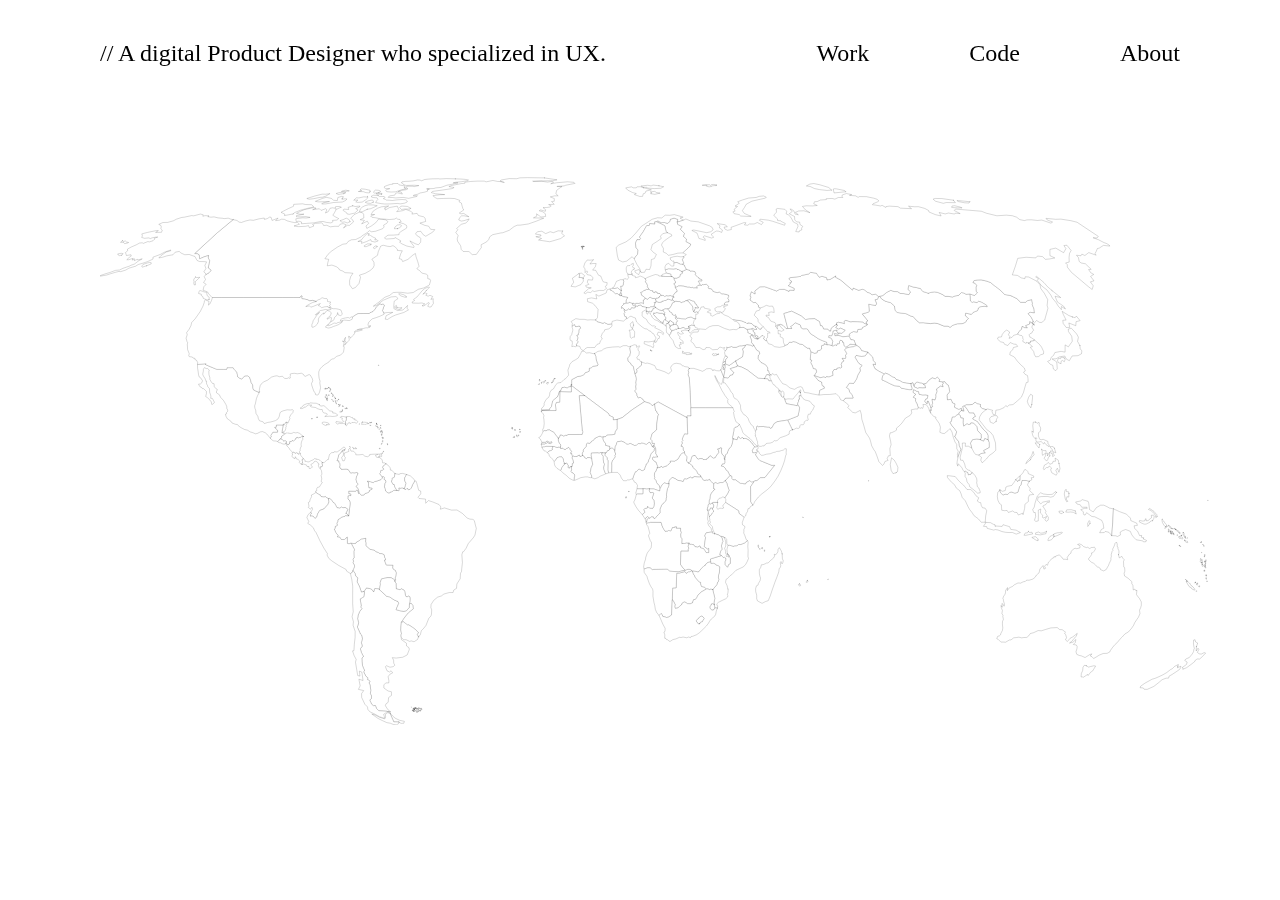
==== commit 1c4fbb25: "aspect ratio fixed" ====
--- a/index.html
+++ b/index.html
@@ -13,7 +13,7 @@
     <!-- NAV BAR -->
         <nav class="menu">
 
-            <div class="name">S.</div>
+            <div class="name">// A digital Product Designer who specialized in UX.</div>
 
             <div class="sub">
                 <div class="nav">Work</div>
--- a/style.css
+++ b/style.css
@@ -49,8 +49,6 @@
 display: flex;
 flex: 60%;
 color:black;
-font-size: 48px;
-font-weight: bolder;
 }
 
 
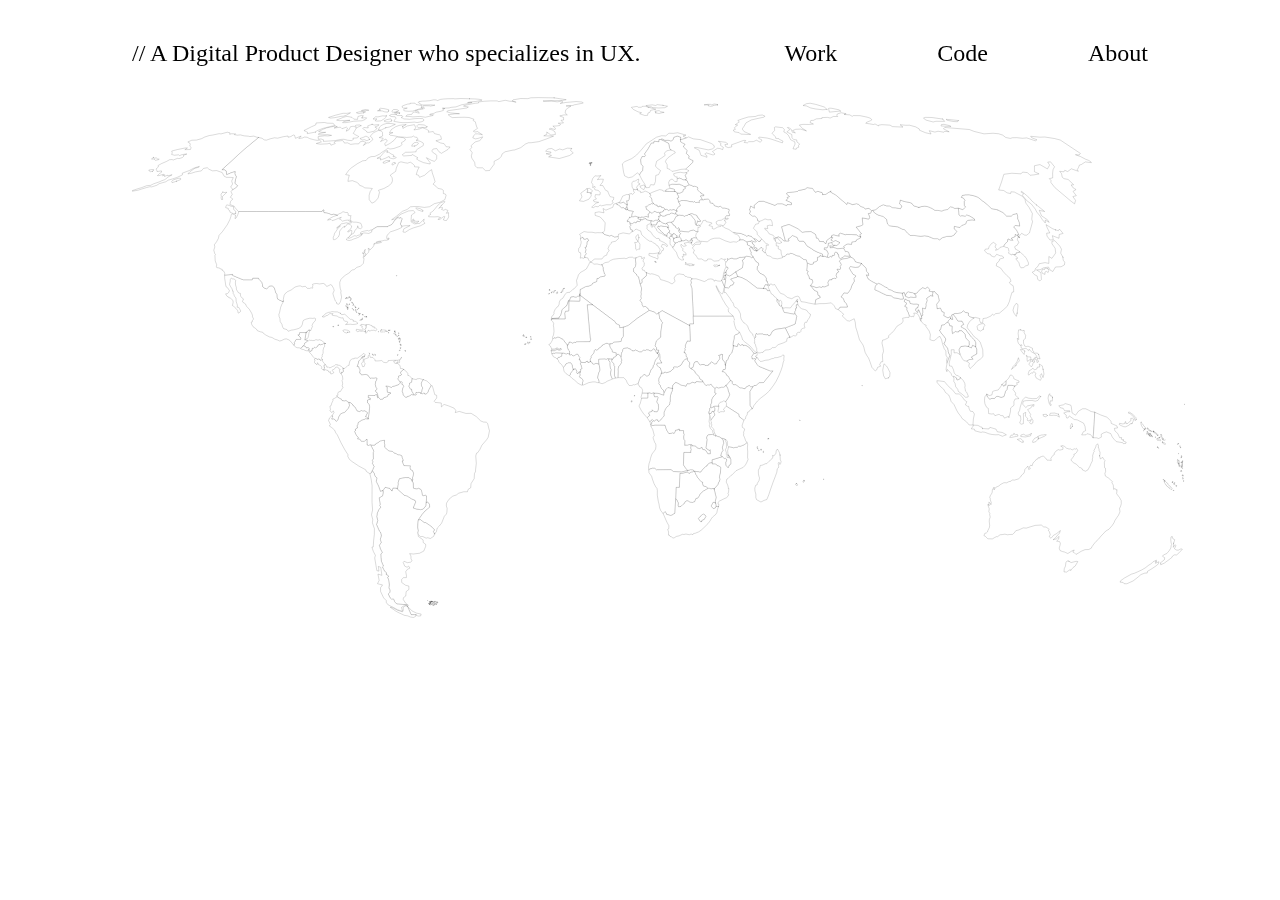
==== commit 5caccbd1: "small text change" ====
--- a/index.html
+++ b/index.html
@@ -13,7 +13,7 @@
     <!-- NAV BAR -->
         <nav class="menu">
 
-            <div class="name">// A digital Product Designer who specialized in UX.</div>
+            <div class="name">// A Digital Product Designer who specializes in UX.</div>
 
             <div class="sub">
                 <div class="nav">Work</div>
--- a/style.css
+++ b/style.css
@@ -14,9 +14,9 @@
 body{
     margin: auto;
     padding: auto;
-    width: 100%;
+    width: 95%;
     font-family: 'work sans' , serif;
-    overflow: hidden;
+    overflow-x: hidden;
 }
 
 /*MAP*/
@@ -65,7 +65,6 @@
 }
 
 .mapsvg{
-    margin-top: 110px;
     width: 100%;
     margin-left: 100px;
 }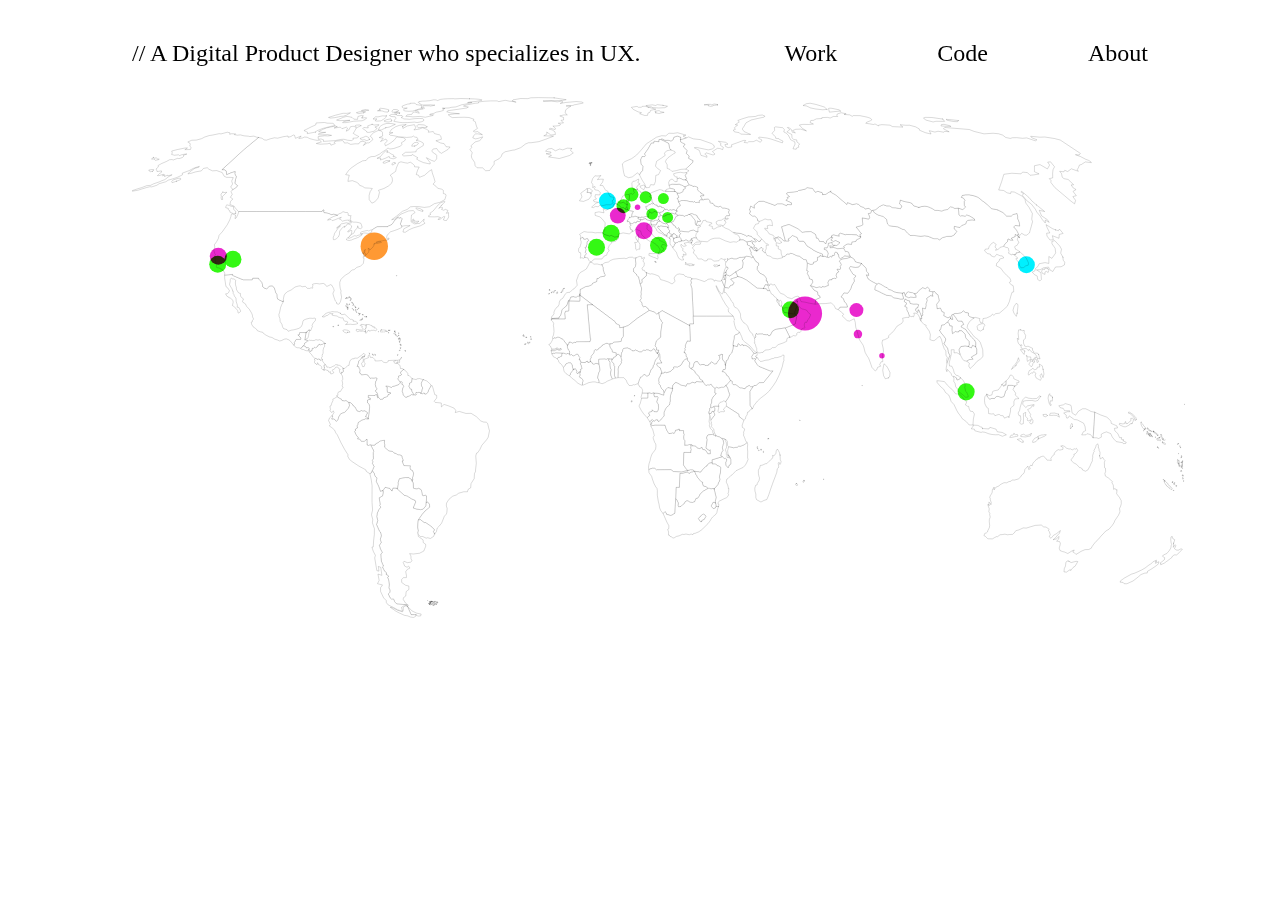
==== commit 16b7aa64: "updated dots" ====
--- a/index.html
+++ b/index.html
@@ -25,432 +25,498 @@
            <!-- MAP -->
         <div class="mapsvg">
                     <svg baseprofile="tiny"  stroke-linecap="round" stroke-linejoin="round"  version="1.2" viewbox="0 0 2000 857"  xmlns="http://www.w3.org/2000/svg">
-                    <path d="M1181 261.6L1182.5 263.4L1179.6 264.2L1177.2 265.3L1171.3 266.1L1166 267.4L1163.6 270.2L1165.5 272.9L1166.9 276.1L1164.9 278.8L1165.7 281.3L1164.8 283.6L1159.6 283.4L1162.7 287.6L1159.6 289.3L1158.2 293.1L1159.3 297L1157.5 298.8L1155.4 298.2L1151.4 299.1L1151.2 300.8H1147.1L1144.8 304.5L1145.6 309.9L1139 312.6L1135.1 312L1134.2 313.4L1130.8 312.6L1125.5 313.6L1115.9 310.3L1119.8 304.5L1118.7 300.4L1114.4 299.3L1113.2 295.2L1110.5 290.1L1112.1 286.6L1109.6 285.6L1110.1 280.9L1110.7 272.9L1116.6 275.4L1120.5 274.5L1120.9 271.6L1124.9 270.7L1127.5 268.7L1127.3 263.6L1131.5 262.3L1131.8 260.1L1134.7 261.8L1136.3 262H1139.3L1143.6 263.4L1145.4 264.1L1148.8 262.1L1150.9 263.3L1151.8 260.4L1155 260.5L1155.6 259.6L1155.4 257L1157.1 254.8L1160.4 256.2L1160.3 258.2L1162 258.5L1162.9 263.9L1165.6 266L1167.1 264.6L1169.3 264L1171.8 261.1L1175.6 261.6H1181Z" fill="#ECECEC" stroke="black" stroke-width="0.2" stroke-linecap="round" stroke-linejoin="round"/>
-                    <path d="M919.2 572L919.8 574L919.1 577.1L920 580.1L919.1 582.5L919.5 584.7L907.8 584.6L907 605.1L910.6 610.3L914.2 614.3L903.8 616.9L890.3 616L886.5 613L863.8 613.2L863 613.7L859.7 610.8L856.1 610.6L852.7 611.7L850 612.9L849.5 608.9L850.4 603.2L852.4 597.3L852.7 594.6L854.6 588.8L856 586.2L859.3 582L861.2 579.1L861.8 574.4L861.5 570.7L859.9 568.4L858.4 564.5L857.1 560.7L857.4 559.3L859.1 556.8L857.5 550.6L856.3 546.3L853.5 542.2L854.1 541L856.4 540.1L858.1 540.2L860.1 539.5L876.8 539.6L878.1 544.3L879.7 548.2L881 550.3L883.1 553.6L886.9 553.1L888.7 552.2L891.8 553.1L892.7 551.5L894.2 547.8L897.7 547.5L898 546.4H900.9L900.4 548.7L907.2 548.6L907.3 552.7L908.4 555.1L907.5 559L907.9 563L909.7 565.4L909.3 573L910.7 572.4L913.1 572.6L916.6 571.6L919.2 572Z" fill="#ECECEC" stroke="black" stroke-width="0.2" stroke-linecap="round" stroke-linejoin="round"/>
-                    <path d="M853.3 539L851.8 534.2L854.1 531.4L855.8 530.3L857.9 532.5L855.9 533.9L854.9 535.5L854.7 538.3L853.3 539Z" fill="#ECECEC" stroke="black" stroke-width="0.2" stroke-linecap="round" stroke-linejoin="round"/>
-                    <path d="M886 228L886.4 229.2L887.8 228.6L889 230.3L890.3 231L890.9 233.3L890.4 235.5L891.4 238.2L893.7 239.7L893.8 241.4L892.1 242.3L892 244.4L889.8 247.5L888.9 247.1L888.7 245.7L885.6 243.5L884.9 240.5L885 236.1L885.5 234.2L884.6 233.2L884.1 231.1L886 228Z" fill="#ECECEC" stroke="black" stroke-width="0.2" stroke-linecap="round" stroke-linejoin="round"/>
-                    <path d="M1094.2 336.7L1095.5 341.8H1092.7V346L1093.8 346.9L1091.4 348.2L1091.6 350.8L1090.3 353.4V356L1089.3 357.4L1072.4 354.2L1069.7 347.6L1069.4 346.2L1070.3 345.8L1070.7 347.6L1074.9 346.6L1079.5 346.8L1082.9 347L1086.2 342.6L1089.9 338.5L1092.9 334.5L1094.2 336.7Z" fill="#ECECEC" stroke="black" stroke-width="0.2" stroke-linecap="round" stroke-linejoin="round"/>
-                    <path d="M467.1 851.7L464.1 851.5H459.1L453.1 837.9L456.2 840.7L460.5 845.3L468.3 849L475.6 850.5L474.8 853.5L470.4 853.8L467.1 851.7Z" fill="#ECECEC" stroke="black" stroke-width="0.2" stroke-linecap="round" stroke-linejoin="round"/>
-                    <path d="M436.6 644.7L447.9 655.1L452.5 656.1L459.8 660.9L465.7 663.4L466.8 666.2L462.6 676L468.4 677.7L474.7 678.7L478.9 677.7L483.2 672.7L483.5 667.1L486.1 665.8L489.3 669.6L489.7 674.7L485.5 678.2L482.2 680.8L476.9 687.1L470.9 695.8L470.4 701L470 707.6L471.2 714L470.3 715.4L470.7 719.5L471 722.9L478.8 728.4L479 732.8L482.9 735.6L483.2 738.7L479.9 746.9L472.9 750.4L462.7 751.7L456.7 751L458.8 754.9L458.9 759.6L460.7 762.8L458.2 765.1L453.1 766L447.5 763.6L446 765.3L448.5 771.6L452.5 773.5L454.8 771.5L457.3 774.8L453.1 776.8L450.2 780.8L451.4 787.1L451.3 790.5H446.5L443.5 793.7L443.6 798.5L450.1 803.1L455.3 804.3L455.5 810L450.9 813.5L450.3 820.8L446.8 823.2L445.9 826.1L450.1 832.6L454.7 836.1L452.6 835.8L447.7 834.8L435.6 834L432.1 830.4L430.2 825.8L427.1 826.2L424.5 823.9L421.4 817.4L424.1 814.6L424.2 810.7L422.4 807.5L423.1 802.1L422 793.8L420.2 790.1L422 788.9L420.6 786.5L417.8 785.3L418.6 782.6L415.5 780.2L411.8 772.9L413.5 771.6L410.2 763.8L409.4 757.3L409.2 751.6L411.7 749.3L408.4 743L406.8 737.2L409.8 733L408.4 727.6L410 721.4L408.6 715.5L407 714.3L402.1 703.2L404.2 696.6L402.5 690.4L403.4 684.5L406 678.5L409.3 674.5L407.3 672L408.1 669.9L406.5 659.2L412.1 656.1L413.3 649.4L412.4 647.8L416.4 642L423.9 643.6L427.6 648.2L429.2 643L435.6 643.3L436.6 644.7Z" fill="#ECECEC" stroke="black" stroke-width="0.2" stroke-linecap="round" stroke-linejoin="round"/>
-                    <path d="M1028.8 253L1027 253.2L1024.2 249.5L1024 248.5H1021.7L1019.8 246.8L1018.8 246.9L1016.4 245.1L1012.2 243.5L1012.1 240.4L1010.8 238.2L1017.8 237.2L1019.2 238.8L1021.4 239.9L1020.7 241.5L1023.9 243.7L1022.8 245.8L1025.4 247.5L1027.9 248.5L1028.8 253Z" fill="#ECECEC" stroke="black" stroke-width="0.2" stroke-linecap="round" stroke-linejoin="round"/>
-                    <path d="M1541 763.6L1544.7 765.8L1548 764.9L1552.9 763.7L1555.7 764.1L1551.2 771.7L1547.9 773.8L1543.9 779L1543.3 777.2L1536.7 781.6L1535.9 781.3L1532.9 781.1L1533.4 775.7L1535.4 771.5L1536 765.9L1538 763L1541 763.6Z" fill="#ECECEC" stroke="black" stroke-width="0.2" stroke-linecap="round" stroke-linejoin="round"/>
-                    <path d="M1591.5 590.2L1592.7 595.2L1596.7 592.8L1598.1 595.5L1600.4 598L1599.3 600.9L1599.5 606.4L1599.7 609.6L1601 610.4L1601.4 615.9L1600.2 619.2L1601 623.5L1606.4 626.9L1609.6 629.9L1612.8 632.7L1611.7 634.3L1614 638.3L1614.5 645.3L1617.1 643.9L1618.6 646.6L1620.2 645.7L1619.5 652.5L1622.4 656.4L1624.3 658.8L1627.1 664V669.2L1626.1 672.9L1624.3 676.8L1625 682.3L1622.5 688L1620.4 691L1616.6 696.7L1615.1 700.4L1612 705L1607 710.8L1601.5 714L1597.1 718.9L1593.8 722.1L1589.4 727.6L1585.7 730.8L1581.8 735.6L1578.7 740L1577.9 742.1L1573.6 744.3L1567.5 744.5L1561.2 747.2L1557.4 749.6L1552.6 752.4L1549.9 749.5L1547.3 748.4L1549.9 745.1L1546.4 746.3L1539.2 750.9L1535.6 749.2L1533.2 748.2L1530.4 747.7L1526.3 745.9L1525 741.9L1526.5 737.1L1526.9 733.8L1525.5 731.2L1520.8 730.5L1524 727.3L1524.9 722.6L1520.2 727L1514.9 728.2L1519.4 724.7L1521.9 721L1525.4 717.8L1527 713.1L1520.2 718.5L1515.9 720.7L1511.6 725.8L1508.6 723.2L1510.3 719.8L1508.9 715.1L1507.1 712.7L1508.7 711.2L1503.4 707.3L1499.6 707.2L1495.6 704L1485.7 704.6L1477.8 706.9L1470.9 709.1L1465.9 708.7L1458.9 712L1453.6 713.4L1451.3 716.8L1448.3 719.4L1443.6 719.6L1440 720.1L1435.8 719L1431.6 719.7L1427.8 720L1423.3 723.4L1421.8 723.1L1418.4 724.9L1415 726.9L1411.2 726.7H1407.7L1403.6 722.6L1401.2 721.4L1402.7 717.7L1405.6 716.8L1407.1 715.4L1407.7 713.1L1410 708.6L1410.7 704.8L1410 698.3L1410.2 694.6L1411.6 691L1410.7 686.8L1411 684.9L1409.3 682.3L1410 677.3L1408.1 672.2L1408 669.5L1409.8 672.3L1409.3 666.3L1411.6 668.2L1412.7 670.7L1413.3 667.4L1411.7 662.3L1411.6 660.3L1410.8 658.4L1412.1 654.7L1413.6 653.1L1414.9 649.9L1415 646.1L1418.1 641.5L1417.7 646.4L1420.8 642L1425.7 639.8L1428.9 637.1L1433.6 634.7L1436.2 634.2L1437.6 635L1442.4 632.6L1445.9 631.9L1447 630.5L1448.5 629.9L1451.6 630.1L1457.8 628.2L1461.3 625.3L1463.3 621.9L1467.2 618.7L1467.9 616.1L1468.6 612.6L1473.5 607.1L1474.9 612.7L1477.5 611.4L1476 608.4L1478.3 605.3L1480.5 606.7L1482 601.8L1485.5 598.6L1487.3 596.1L1490.2 595L1490.6 593.2L1492.9 593.9L1493.3 592.3L1495.9 591.4L1498.7 590.5L1502.4 593.5L1505 597.3H1508.5L1512 597.9L1511.3 594.4L1514.8 589.3L1517.5 587.6L1516.9 586L1519.8 582.3L1523.5 580L1526.2 580.8L1531.1 579.6L1531.4 576.3L1527.5 574.2L1530.6 573.3L1534.2 574.9L1536.9 577.5L1541.4 579.1L1543.1 578.5L1546.4 580.5L1549.9 578.6L1551.9 579.2L1553.4 577.9L1555.6 581.1L1553.6 584.6L1551.1 587.2L1549.2 587.4L1549.5 589.9L1547.3 593.1L1544.8 596.3L1545 598.1L1548.8 601.7L1552.8 603.7L1555.3 605.9L1558.6 609.7H1560.2L1562.8 611.4L1563.3 613.4L1568.2 615.5L1572.3 613.3L1574.1 609.9L1575.8 607L1577.1 603.5L1579.7 598.4L1579.5 595.3L1580.2 593.4L1580.1 589.8L1581.5 584.9L1582.8 583.6L1582.2 581.5L1584 578.1L1585.5 574.6L1585.9 572.7L1588.2 570.3L1589.5 573.5L1589.4 577.5L1590.7 578.3L1590.6 581L1592.2 584.2L1592.1 587.9L1591.5 590.2Z" fill="#ECECEC" stroke="black" stroke-width="0.2" stroke-linecap="round" stroke-linejoin="round"/>
-                    <path d="M868.6 190.8L868.3 191.6L869 193.7L868.8 196.3H866L867.1 197.7L865.8 201.7L864.9 202.8L860.5 202.9L858.1 204.4L853.9 203.9L846.6 202.2L845.3 200.1L840.4 201.2L839.9 202.4L836.8 201.5L834.2 201.3L831.9 200.1L832.6 198.6L832.4 197.5L833.8 197.2L836.5 198.9L837.1 197.2L841.5 197.5L845 196.4L847.4 196.6L849.1 197.9L849.5 196.8L848.5 192.7L850.2 191.9L851.8 189L855.6 191.1L858.2 188.5L859.9 188L863.9 189.9L866.2 189.6L868.6 190.8Z" fill="#ECECEC" stroke="black" stroke-width="0.2" stroke-linecap="round" stroke-linejoin="round"/>
-                    <path d="M1027 253.2L1023.2 252.3L1020 249.4L1018.8 246.9L1019.8 246.8L1021.7 248.5H1024L1024.2 249.5L1027 253.2Z" fill="#ECECEC" stroke="black" stroke-width="0.2" stroke-linecap="round" stroke-linejoin="round"/>
-                    <path d="M1033.3 236.2L1035.8 233.6L1039.3 236.9L1042.9 241.5L1045.4 241.8L1047.3 243.5L1043.1 244L1043.2 249L1042.8 251.2L1041.1 252.7L1041.9 255.8L1040.6 256.2L1036.7 252.8L1037.9 249.7L1036 247.8L1034.1 248.3L1028.8 253L1027.9 248.5L1025.4 247.5L1022.8 245.8L1023.9 243.7L1020.7 241.5L1021.4 239.9L1019.2 238.8L1017.8 237.2L1018.9 236.1L1023.1 238L1026 238.3L1026.6 237.6L1023.3 234.1L1024.5 233.3L1026 233.5L1030.3 237.3L1032.7 237.8L1033.3 236.2Z" fill="#ECECEC" stroke="black" stroke-width="0.2" stroke-linecap="round" stroke-linejoin="round"/>
-                    <path d="M952.9 530.4L952.3 530.5V530.2L950.3 524.1L950.29 524.04L950.2 523L948.8 520.1L952.3 520.6L954 516.9L957.1 517.3L957.4 519.8L958.6 521.3V523.4L957.2 524.7L954.9 528.1L952.9 530.4Z" fill="#ECECEC" stroke="black" stroke-width="0.2" stroke-linecap="round" stroke-linejoin="round"/>
-                    <path d="M814.5 177.1L814.1 181.3L812.8 181.5L812.4 185L808 182.1L805.5 182.6L802 179.7L799.6 177.2L797.4 177.1L796.6 174.9L800.5 173.7L804.1 174.2L808.6 172.9L811.7 175.6L814.5 177.1Z" fill="#ECECEC" stroke="black" stroke-width="0.2" stroke-linecap="round" stroke-linejoin="round"/>
-                    <path d="M804.7 427L804.5 429.1L805.8 432.9L804.7 435.5L805.3 437.2L802.5 441.2L800.8 443.2L799.7 447.2L799.9 451.3L799.6 461.6L794.9 462.4L793.5 458L793.8 443.2L792.6 441.9L792.4 438.7L790.4 436.5L788.7 434.6L789.4 431.2L791.4 430.5L792.5 427.7L795.3 427.1L796.5 425.2L798.4 423.3H800.4L804.7 427Z" fill="#ECECEC" stroke="black" stroke-width="0.2" stroke-linecap="round" stroke-linejoin="round"/>
-                    <path d="M786.5 406L786 409.1L786.8 412L789.9 416.2L790.1 419.3L796.6 420.8L796.5 425.2L795.3 427.1L792.5 427.7L791.4 430.5L789.4 431.2L784.5 431.1L781.9 430.6L780.1 431.6L777.6 431.1L767.8 431.4L767.6 435.1L768.4 439.9L764.5 438.3L761.9 438.5L759.9 440.1L757.4 438.8L756.4 436.6L753.9 435.2L753.5 431.5L755.1 428.8L754.9 426.6L759.4 421.3L760.3 416.9L761.8 415.3L764.5 416.2L766.9 414.9L767.7 413.2L772 410.4L773.1 408.4L778.4 405.7L781.5 404.8L782.9 406H786.5Z" fill="#ECECEC" stroke="black" stroke-width="0.2" stroke-linecap="round" stroke-linejoin="round"/>
-                    <path d="M1298.6 360.3L1299.2 364.9L1297.1 363.9L1298.2 369.1L1296.1 365.8L1295.3 362.5L1293.8 359.4L1291 355.7L1285.8 355.4L1286.7 358.1L1285.5 361.6L1282.9 360.3L1282.3 361.5L1280.6 360.8L1278.4 360.2L1276.8 354.9L1274.2 350.1L1274.5 346.2L1270.8 344.5L1271.7 342.2L1274.7 339.8L1270.1 336.4L1271.3 332L1276.2 334.8L1278.9 335.1L1280.1 339.6L1285.5 340.5L1290.6 340.4L1294 341.5L1292.4 346.9L1290 347.3L1288.8 350.9L1292.4 354.3L1292.7 350.1H1294.2L1298.6 360.3Z" fill="#ECECEC" stroke="black" stroke-width="0.2" stroke-linecap="round" stroke-linejoin="round"/>
-                    <path d="M930.6 221.6L928.3 224.2L927 228.7L929.1 232.3L924.5 231.5L919.5 233.5L919.8 236.7L915.2 237.3L911.3 235L907.3 236.8L903.5 236.6L902.7 232.4L899.9 230.3L900.6 229.5L900 228.7L900.6 226.7L902.4 224.7L899.6 222L898.9 219.6L900 218.2L901.8 220.8L903.7 220.4L907.7 221.3L915.3 221.7L917.6 220.1L923.5 218.6L927.5 220.9L930.6 221.6Z" fill="#ECECEC" stroke="black" stroke-width="0.2" stroke-linecap="round" stroke-linejoin="round"/>
-                    <path d="M881 214.3L882.9 214.2L881.8 217L884.5 219.5L884 222.4L882.9 222.7L882 223.3L880.4 224.8L880 228.3L875.2 225.9L873.1 223.2L871 221.8L868.5 219.4L867.2 217.5L864.5 214.5L865.3 211.9L867.3 213.4L868.3 212L870.6 211.9L875.1 213L878.6 212.9L881 214.3Z" fill="#ECECEC" stroke="black" stroke-width="0.2" stroke-linecap="round" stroke-linejoin="round"/>
-                    <path d="M939.6 162.7L935.7 162.5L934.9 163.1L936.4 165.1L938.4 169.1L934.3 169.4L933 170.8L933.3 173.9L931.2 173.3L926.9 173.6L925.4 172.1L923.7 173.2L921.8 172.3L917.9 172.2L912.2 170.7L907.3 170.2L903.5 170.4L901.1 172L898.8 172.3L898.3 169.5L896.4 166.7L899.2 165.4L898.8 163L897.1 160.7L896.5 158H901.2L906 155.7L906.5 152.3L910.1 150.3L909.1 147.6L911.8 146.6L916.4 144.3L921.7 145.8L922.6 147.3L925 146.6L929.8 148L930.9 150.9L930.2 152.5L934 156.5L936.1 157.6V158.7L939.5 159.8L941.2 161.4L939.6 162.7Z" fill="#ECECEC" stroke="black" stroke-width="0.2" stroke-linecap="round" stroke-linejoin="round"/>
-                    <path d="M285.8 399.8H284.1L285.4 392.6L286.1 387.5L286.2 386.5L286.9 386.2L287.8 387L290.3 383.1L291.4 383L291.3 384H292.3L292 385.8L290.7 388.5L291.1 389.5L290.2 391.8L290.5 392.4L289.5 395.7L288.2 397.4L287.1 397.6L285.8 399.8Z" fill="#ECECEC" stroke="black" stroke-width="0.2" stroke-linecap="round" stroke-linejoin="round"/>
-                    <path d="M460.5 631.4L460.2 629.4L454.8 626.1L449.6 626L440 627.9L437.9 633.5L438.1 637L436.6 644.7L435.6 643.3L429.2 643L427.6 648.2L423.9 643.6L416.4 642L412.4 647.8L408.5 648.7L405.4 639.8L401.7 632.6L402.8 626.4L399.6 623.7L398.4 619.1L395.2 614.7L398.1 607.8L395.2 602.4L396.3 600.2L395.1 597.8L397 594.6L396.7 589.2V584.6L397.8 582.5L392.3 572.1L396.5 572.7L399.4 572.5L400.5 570.6L405.3 568L408.2 565.6L415.5 564.5L415.1 569.3L416 571.8L415.7 576.1L422.2 581.8L428.6 582.9L430.9 585.3L434.8 586.6L437.3 588.4H440.8L444.2 590.3L444.7 594L445.9 595.9L446.2 598.6L444.5 598.7L447.3 606.2L458 606.5L457.5 610.2L458.3 612.7L461.5 614.5L463.2 618.5L462.6 623.6L461.3 626.4L462.1 630L460.5 631.4Z" fill="#ECECEC" stroke="black" stroke-width="0.2" stroke-linecap="round" stroke-linejoin="round"/>
-                    <path d="M463.8 489.6L466.9 490.2L467.5 488.8L466.5 487.6L467.1 485.7L469.4 486.3L472.1 485.6L475.3 487L477.8 488.3L479.5 486.6L480.8 486.8L481.6 488.6L484.3 488.2L486.5 485.7L488.3 481L491.7 475.1L493.7 474.8L495 478.4L498 489.6L501.1 490.7L501.2 495.1L496.9 500.4L498.6 502.3L508.7 503.3L508.9 509.8L513.2 505.6L520.3 507.9L529.8 511.8L532.6 515.5L531.7 519.1L538.3 517.1L549.3 520.5L557.8 520.3L566.2 525.6L573.6 532.8L578 534.6L582.8 534.9L584.9 536.9L586.9 545.1L588 549L585.9 559.6L583.2 563.8L575.5 572.7L572.1 580L568.1 585.5L566.7 585.7L565.4 590.4L566.3 602.4L565.2 612.3L564.9 616.5L563.3 619.1L562.8 627.7L557.6 636L557.1 642.7L552.8 645.4L551.7 649.3H545.7L537.2 651.7L533.5 654.6L527.5 656.5L521.4 661.6L517.3 668L517 672.8L518.3 676.3L518 682.8L517.2 685.9L513.8 689.5L509.3 700.8L505.3 705.8L502.1 708.9L500.6 715L497.7 718.6L495.6 715L497.4 711.9L493.6 707.6L488.8 704L482.5 699.9L480.6 700.1L474.3 695.1L470.9 695.8L476.9 687.1L482.2 680.8L485.5 678.2L489.7 674.7L489.3 669.6L486.1 665.8L483.5 667.1L484.2 663.4L484.5 659.6L484.2 656L482.1 654.9L480.1 655.9L478 655.6L477.2 653.2L476.1 647.3L474.9 645.4L471 643.6L468.8 644.9L462.9 643.6L462.5 634.9L460.5 631.4L462.1 630L461.3 626.4L462.6 623.6L463.2 618.5L461.5 614.5L458.3 612.7L457.5 610.2L458 606.5L447.3 606.2L444.5 598.7L446.2 598.6L445.9 595.9L444.7 594L444.2 590.3L440.8 588.4H437.3L434.8 586.6L430.9 585.3L428.6 582.9L422.2 581.8L415.7 576.1L416 571.8L415.1 569.3L415.5 564.5L408.2 565.6L405.3 568L400.5 570.6L399.4 572.5L396.5 572.7L392.3 572.1L389.1 573.2L386.5 572.5L386.4 562.8L382 566.5L377 566.4L374.7 562.9L370.9 562.6L371.9 559.8L368.6 555.9L366 550.1L367.5 549L367.3 546.2L370.7 544.4L370 540.9L371.4 538.7L371.7 535.7L378 531.3L382.6 530.1L383.4 529.1L388.5 529.4L390.7 511.8L390.8 509L389.9 505.4L387.3 503L387.4 498.3L390.6 497.3L391.7 498L391.9 495.5L388.6 494.8V490.8L399.6 491L401.5 488.7L403.1 490.8L404.1 494.6L405.2 493.8L408.3 497.2L412.7 496.8L413.8 494.8L418 493.3L420.4 492.2L421.1 489.5L425.2 487.7L424.9 486.3L420.1 485.8L419.4 481.7L419.7 477.4L417.2 475.8L418.3 475.2L422.4 476L426.9 477.6L428.6 476.1L432.7 475.1L439.1 472.7L441.2 470.2L440.5 468.4L443.5 468.2L444.7 469.6L443.9 472.5L445.9 473.4L447.1 476.4L445.5 478.7L444.5 484.1L445.9 487.4L446.2 490.4L449.7 493.4L452.5 493.7L453.1 492.4L454.9 492.1L457.5 491L459.3 489.3L462.5 489.9L463.8 489.6Z" fill="#ECECEC" stroke="black" stroke-width="0.2" stroke-linecap="round" stroke-linejoin="round"/>
-                    <path d="M1431.1 472.8L1433.3 470.4L1437.9 466.8L1437.8 470L1437.7 474.1L1435 473.9L1433.9 476.1L1431.1 472.8Z" fill="#ECECEC" stroke="black" stroke-width="0.2" stroke-linecap="round" stroke-linejoin="round"/>
-                    <path d="M1286.8 323.5L1289.4 325.6L1289.9 329.5L1285.4 329.7L1280.7 329.3L1277.5 330.3L1272 327.8L1271.6 326.6L1274.2 321.8L1276.8 320.2L1281.1 321.6L1284 321.8L1286.8 323.5Z" fill="#ECECEC" stroke="black" stroke-width="0.2" stroke-linecap="round" stroke-linejoin="round"/>
-                    <path d="M925.6 615.7L927.5 620.8L928.6 622L930.2 625.7L936.3 632.7L938.6 633.4L938.5 635.7L940 639.8L944.3 640.8L947.7 643.7L939.6 648.4L934.4 653.2L932.4 657.5L930.6 659.9L927.6 660.4L926.4 663.5L925.8 665.5L922.2 666.9L917.7 666.6L915.2 664.8L912.9 664.1L910.1 665.5L908.6 668.6L905.9 670.5L903.1 673.4L899.1 674.1L898 671.8L898.6 667.9L895.6 661.8L894.2 660.8L894.8 642.1L900.3 641.9L901.1 619L905.3 618.8L914 616.5L916 619.2L919.7 616.7H921.4L924.6 615.2L925.6 615.7Z" fill="#ECECEC" stroke="black" stroke-width="0.2" stroke-linecap="round" stroke-linejoin="round"/>
-                    <path d="M919.3 446.5L923.2 449L926.3 451.6L926.4 453.7L930.3 457L932.7 459.8L934.1 463.6L938.4 466.2L939.3 468.2L937.5 468.9L933.8 468.8L929.6 468.1L927.5 468.6L926.6 470.2L924.8 470.4L922.6 469L916.3 472.2L913.7 471.6L912.9 472.1L911.3 476L907 474.7L902.9 474.1L899.3 471.7L894.6 469.5L891.6 471.6L889.4 474.8L888.9 479.3L885.3 479L881.4 477.9L878.1 481.3L875.1 487.3L874.5 485.4L874.2 482.5L871.6 480.4L869.5 477.1L869 474.8L866.3 471.4L866.8 469.5L866.2 466.8L866.6 461.8L868 460.7L870.8 454.2L875.4 453.7L876.4 452L877.4 452.2L878.8 453.6L885.9 451.2L888.3 448.7L891.2 446.4L890.6 444.2L892.2 443.6L897.7 444L902.9 441L906.9 434L909.7 431.4L913.3 430.3L914 433L917.3 437V439.7L916.5 442.3L916.9 444.3L918.8 446.2L919.3 446.5Z" fill="#ECECEC" stroke="black" stroke-width="0.2" stroke-linecap="round" stroke-linejoin="round"/>
-                    <path d="M463.9 203.6L467.3 204.5L472 204.3L468.7 206.9L466.7 207.3L461.2 204.6L460.6 202.5L463.1 200.6L463.9 203.6Z" fill="#ECECEC" stroke="black" stroke-width="0.2" stroke-linecap="round" stroke-linejoin="round"/>
-                    <path d="M478.3 187.6L475.9 187.7L470.1 185.8L466.6 182.8L468.5 182.3L474.4 183.9L478.6 186.5L478.3 187.6Z" fill="#ECECEC" stroke="black" stroke-width="0.2" stroke-linecap="round" stroke-linejoin="round"/>
-                    <path d="M170.4 191.3L167.3 192.2L161 189.4V187.2L158.1 185L158.4 183.2L154.1 182.1L154.7 178.7L156.2 177.3L160.3 178.6L162.7 179.6L166.8 180.2L167 182.4L167.4 185.3L170.6 187.9L170.4 191.3Z" fill="#ECECEC" stroke="black" stroke-width="0.2" stroke-linecap="round" stroke-linejoin="round"/>
-                    <path d="M509.5 177.8L504.5 183.2L508.4 181.1L511.3 182.5L508.9 184.6L512.7 186.3L515.5 184.8L519.8 186.7L517 191.3L520.8 190.2L520.5 193.5L521 197.4L517.4 203L515 203.2L512.1 202L514.6 196.9L513.4 196.1L506.1 201.5L503.1 201.3L507.5 198.3L503.1 196.8L497.6 197.2L488 197L487.8 195.2L491.6 192.9L489.9 191.3L495.3 187.5L503.5 177.6L507.7 174.1L512.7 172L514.8 172.2L513.3 173.9L509.5 177.8Z" fill="#ECECEC" stroke="black" stroke-width="0.2" stroke-linecap="round" stroke-linejoin="round"/>
-                    <path d="M149.5 156.4L151 157.2L156 156.7L148.8 163.6L149.1 168.6H147.2L146.5 165.8L147 162.9L146.2 161L147.5 158.3L149.5 156.4Z" fill="#ECECEC" stroke="black" stroke-width="0.2" stroke-linecap="round" stroke-linejoin="round"/>
-                    <path d="M432.9 108.9L429.3 111.9L427.6 111.4L427.5 109.7L427.9 109.3L430.7 107.6L432.4 107.7L432.9 108.9Z" fill="#ECECEC" stroke="black" stroke-width="0.2" stroke-linecap="round" stroke-linejoin="round"/>
-                    <path d="M423.2 105.7L416 108.9L413 108.7V107.2L418 104.5L424 104.6L423.2 105.7Z" fill="#ECECEC" stroke="black" stroke-width="0.2" stroke-linecap="round" stroke-linejoin="round"/>
-                    <path d="M420.1 88.9L419.2 91.4L421.9 90.5L423.4 92L426.9 94L430.7 95.7L429.3 98.4L432.8 98L434.7 99.9L429.7 101.7L423.8 100.3L423 97.7L416.7 100.8L408.5 103.7L409.2 100.4L402.9 100.9L408.6 98.1L412.2 93.6L417.3 88.5L420.1 88.9Z" fill="#ECECEC" stroke="black" stroke-width="0.2" stroke-linecap="round" stroke-linejoin="round"/>
-                    <path d="M465 80.5999L460.1 80.8999L460.8 78.1999L464.6 75.0999L468.9 74.3999L471.2 75.8999L469.7 78.1999L468.8 78.9999L465 80.5999Z" fill="#ECECEC" stroke="black" stroke-width="0.2" stroke-linecap="round" stroke-linejoin="round"/>
-                    <path d="M390.5 69.9L386.4 71.8L382.2 70.2L378.3 70.7L374.9 68.3L379.9 66.6L384.8 64.3L387.8 65.8L389.4 66.8L389.8 67.8L390.5 69.9Z" fill="#ECECEC" stroke="black" stroke-width="0.2" stroke-linecap="round" stroke-linejoin="round"/>
-                    <path d="M443.5 212.5L441.3 208.9L444.2 200.4L442.6 198.6L438.9 199.6L437.8 198L432.3 202.7L429.1 207.6L426.3 210.5L423.8 211.5L422.1 211.8L421 213.3H411.7L403.9 213.4L401.2 214.5L394.4 218.9V218.8L393.5 218.4L391.5 219.3L389.6 220.6L387.8 219.5L383.1 220.3L379.2 221.2L377.3 222L375 224.1L376.8 224.8L378.5 224.4H378.8L378.5 226.3L373.7 227L370.9 227.8L369.2 228.8L366.6 228.2L365 228.5L362.1 230.3L357.5 232.3L354.8 231.9L356.8 229.7L360.5 226.2L364.6 224.1L365.7 222.3L366.6 219.3L370.4 215.8L371.3 211.8L372.4 215.7L376.2 216.6L378.6 214.5L377.2 209.7L376.3 207.7L372.3 206.5L368.5 205.8H364.6L361.2 205L360.8 203.6L359.4 204.5L358.2 204.3L360.1 202.2L358.3 201.4L360.2 199L359 197.2L360.7 195.4L355.5 194.5L355.4 190.9L354.6 190.1L351.3 189.9L347.2 188.7L345.7 189.5L343.9 191L340.6 192L337.5 194.5L332.1 192.8L327.7 193.6L323.8 191.7L319.2 190.7L315.9 190.3L314.9 189.3L315.8 185.9H314.1L312.8 188.3H302.6H285.6H268.8H253.9H239.1H224.4H209.3H204.5H189.8H175.7H175L169.6 182.2L168 179.5L161 176.9L162.3 171.4L165.9 167.7L161.8 165L164.9 160.1L162.8 155.7L165.3 152.5L170.4 149.6L173.6 145.8L169 142L170.4 135.1L171.5 130.9L169.9 128.2L169.1 125.8L169.7 122.7L163.2 124.6L155.6 127.9L155.3 124.1L154.8 121.5L152 119.9L147.8 119.7L183.4 86.9999L208 66.5999L214 67.8999L217.3 70.4999L221 70.9999L227.3 68.7999L234.3 67.0999L239.6 67.6999L248.5 65.3999L256.7 64.0999L256.9 66.2999L261.4 64.9999L265.3 62.4999L267.4 63.0999L268.8 67.8999L278.3 64.1999L274.4 68.2999L280.4 67.3999L283.6 65.8999L288.2 66.1999L292.1 68.3999L299.6 70.3999L304.3 71.2999L308.7 70.9999L311.6 73.7999L303.1 76.4999L309.5 77.5999L321.4 76.9999L325.8 75.9999L327.2 79.2999L334.3 76.5999L332.2 74.1999L336.7 72.3999L341.9 72.0999L345.8 71.5999L347.9 72.8999L349.4 75.7999L354.4 75.3999L359.7 77.8999L366.9 76.9999L372.9 77.0999L375.3 73.6999L379.8 72.7999L384.7 74.5999L380.4 79.7999L386.6 75.3999L389.8 75.5999L396.2 70.0999L394.6 66.7999L391.7 64.5999L397.2 58.6999L405.4 54.8999L409.9 55.7999L411.9 58.0999L412.3 64.0999L406.5 66.6999L413.2 67.7999L408.8 73.2999L417.7 69.0999L419.9 72.5999L415.6 76.5999L416.9 80.2999L424.2 76.3999L430.7 71.5999L435.4 65.6999L440.9 66.0999L446.3 66.8999L449.9 69.5999L448.2 72.2999L443.1 75.1999L444 78.0999L441.6 80.7999L430.7 84.6999L424.2 85.5999L421 83.8999L417.7 86.6999L410.3 91.3999L407.3 93.8999L399.6 97.6999L393.1 98.0999L388 100.5L385.1 104.3L379.4 105L370.7 109.7L361.3 116.2L356.3 120.8L351.4 127.7L357.4 128.7L355.9 134.2L355.1 138.8L362.4 137.6L369.4 140.2L372.7 142.5L374.4 145.3L379.3 147L382.9 149.5L390.5 149.9L395.3 150.5L391.7 155.7L390 161.8L390.1 168.7L394.5 174.6L399.2 172.6L404.8 166.2L407.1 156.6L405.4 153.4L414.4 150.5L421.9 146.3L426.7 142.1L428.4 138.1L428 133L424.8 128.5L433.7 122.3L434.7 117L438.6 108L442.4 106.6L449.1 108.2L453.3 108.8L457.8 107.2L460.9 109.2L464.5 112.6L464.7 114.8L472.4 115.3L469.8 120.2L467.5 127.6L471.3 128.6L472.9 132.1L481.1 128.8L488.6 122.2L492.8 119.5L493.9 124.8L496.5 132.3L498.5 139.5L495.1 143.3L499.9 146.7L502.8 150.1L509.7 151.7L512.1 153.6V158.8L515.5 159.6L516.6 161.9L514.6 168.8L510.3 171.1L506.1 173.3L497.3 175.5L489.4 180.5L480.8 181.6L470.7 180.2H463.4L458.1 180.6L452.4 185.1L445 187.9L434.9 196.1L427 201.9L431.7 200.9L442.6 192.6L454.9 187.4L462.5 186.8L465.8 189.9L459.7 194.1L459.1 200.8L459.2 205.6L464.8 208.7L473.4 207.8L480.6 200.7L479.6 205.3L482.1 207.6L474.7 211.7L462.3 215.5L456.5 218L449.3 222.6L445.6 222.1L447.1 216.8L457.5 211.5L449.4 211.7L443.5 212.5Z" fill="#ECECEC" stroke="black" stroke-width="0.2" stroke-linecap="round" stroke-linejoin="round"/>
-                    <path d="M337 48.7L332.3 51.0999L342.8 49.5999L345.4 52.2L352.7 49.5L354.5 51.2L352.3 56.2999L356.6 54.2L359.4 48.9L363.7 48.0999L366.7 48.9L368.9 51L366.2 56.0999L363.8 59.7999L368 62.4L373 65L370.4 67.3L363.3 67.8L364.1 69.8L360.9 71.8L354.2 71L348.5 69.5L343.4 69.8L333.9 71.6999L322.6 72.5L314.7 73L315 70.4L310.9 69L306.6 69.5999L306 65.3L309.3 64.6999L316.6 63.7999L322.1 64.0999L328.3 63.0999L321.8 61.9L312.7 62.2999L307 62.2V60.2999L318.7 58.0999L312.4 58.2L307 56.7999L314.8 52.9L320 50.7999L334.2 47.7L337 48.7Z" fill="#ECECEC" stroke="black" stroke-width="0.2" stroke-linecap="round" stroke-linejoin="round"/>
-                    <path d="M376.5 47.2L369.5 50.6L367.2 47L369.3 46.2L374.8 46L376.5 47.2Z" fill="#ECECEC" stroke="black" stroke-width="0.2" stroke-linecap="round" stroke-linejoin="round"/>
-                    <path d="M485.1 48.7999L484.4 50.1999L480.3 50.0999L476.2 49.9999L471.3 50.6999L470.4 50.2999L468.3 47.5999L470 45.7999L472.2 45.3999L480.6 45.9999L485.1 48.7999Z" fill="#ECECEC" stroke="black" stroke-width="0.2" stroke-linecap="round" stroke-linejoin="round"/>
-                    <path d="M445.3 48.5L445.6 51.7L452.8 47.5999L464.5 45.5L466.8 50.7999L463.6 54.2L472.6 52.7L477.9 50.5999L484.7 53.2L488.4 55.7L487.3 58L495.5 56.7999L497.4 60.2L505.8 62.2999L508 64.4L508.9 69.5L499.8 72L507.5 75.5999L513.4 76.8L516.7 81.8L523.2 82.1999L519.9 86.0999L509 92.5999L505 90.1999L501.2 84.8L495.3 85.5L493 88.8L495.7 92L500.2 94.5999L501.2 96.0999L501.1 101.8L497.5 105.9L492.8 104.3L484.2 99.8L487.8 104.7L490.6 108.2L490.3 110.2L479.4 107.9L471.8 104.5L468 101.8L470.4 100.1L465.6 97.1999L460.9 94.5L460 96.0999L446.9 97L444.5 95.0999L449.9 90.9L458 90.8L467.3 90.0999L467.1 88.0999L470.2 85.3L479 79.9L479.4 77.4L478.9 75.5999L474.2 72.9L467.1 71.0999L470.6 69.6999L468.6 66.3L465.2 66L463.3 64.1999L460 65.8L452.1 66.5L438.1 65.3L430.7 63.7L424.8 62.9L422.9 61L429.2 58.5999H423.5L426.8 53.2999L433.9 48.7L439.9 46.5999L451.1 45.2L445.3 48.5Z" fill="#ECECEC" stroke="black" stroke-width="0.2" stroke-linecap="round" stroke-linejoin="round"/>
-                    <path d="M394.9 45L398.5 46.1L406.1 45.4L405.6 46.9L399.5 49.4L403.3 51.6L398.1 56.3L389.7 58.3L386.3 57.9L385.4 55.9L379.5 51.9L381.2 50.2L388.6 50.8L387.7 47.5L394.9 45Z" fill="#ECECEC" stroke="black" stroke-width="0.2" stroke-linecap="round" stroke-linejoin="round"/>
-                    <path d="M417.5 50.5L409.7 54.4L405.3 54.2L407.1 49.6L409.7 47.1L413.9 44.9L419.1 43.5L427 43.7L433.2 44.9L423.1 49.5L417.5 50.5Z" fill="#ECECEC" stroke="black" stroke-width="0.2" stroke-linecap="round" stroke-linejoin="round"/>
-                    <path d="M301.7 57.6999L288.2 60.2999L288.8 57.9999L282.8 55.1999L287.2 52.9999L294.7 49.1999L302.3 45.7999L302.7 42.6999L316.7 41.8999L320.9 42.9999L330.4 43.2999L332.3 44.6999L333.9 46.8999L327.4 48.1999L313.5 51.7999L304.3 55.4999L301.7 57.6999Z" fill="#ECECEC" stroke="black" stroke-width="0.2" stroke-linecap="round" stroke-linejoin="round"/>
-                    <path d="M426.9 39.2999L422.8 41.1999L417.6 40.7999L414.4 39.4999L418.9 37.2999L425.8 35.8999L427.2 37.6999L426.9 39.2999Z" fill="#ECECEC" stroke="black" stroke-width="0.2" stroke-linecap="round" stroke-linejoin="round"/>
-                    <path d="M418.1 30.6001L418.3 32.9001L415.5 35.4001L409.7 39.2001L402.8 39.7001L399.6 38.9001L403 36.0001L396.4 36.3001L400.7 32.5001L404.5 32.7001L412.2 31.0001L417.1 31.3001L418.1 30.6001Z" fill="#ECECEC" stroke="black" stroke-width="0.2" stroke-linecap="round" stroke-linejoin="round"/>
-                    <path d="M378.7 33.2001L378 34.9001L382.4 34.1L386 34.3L383.7 36.8L378.6 39.1L364.7 39.9001L352.4 42.1L346.4 42.2001L347.9 40.6L358.6 38.3L340.7 38.9001L336.5 38L348.2 33.2001L353.6 31.8L361.9 33.5L364.8 36.4001L370.9 36.8L371.6 32.1L377.4 30.3L380.5 30.8L378.7 33.2001Z" fill="#ECECEC" stroke="black" stroke-width="0.2" stroke-linecap="round" stroke-linejoin="round"/>
-                    <path d="M434.4 28.8L436.7 30.4H444.1L445.5 32L442.7 33.8L445.8 34.9L447 36.1L451.9 36.3L457 36.7L464.1 35.7L472.2 35.2L478 35.6L480.3 37.5L479.3 39.5L475.7 40.9L469 42L464.7 41.3L452.9 42.1L444.9 42.2L439.3 41.6L430.7 40L432.3 37.2L434.4 34.8L433 32.6L426 32L423.4 30.5L427.2 28.5L434.4 28.8Z" fill="#ECECEC" stroke="black" stroke-width="0.2" stroke-linecap="round" stroke-linejoin="round"/>
-                    <path d="M358.7 26.2L352.9 29.9L347.6 31.6L343.8 31.7999L333.9 33.9L326.8 34.7L323.2 33.5999L334.9 29.9L347.1 26.7999L352.6 26.9L358.7 26.2Z" fill="#ECECEC" stroke="black" stroke-width="0.2" stroke-linecap="round" stroke-linejoin="round"/>
-                    <path d="M439.9 26.8L438.1 26.9L431.5 26.6L432.2 25.3L439.4 25.4L441 26.2001L439.9 26.8Z" fill="#ECECEC" stroke="black" stroke-width="0.2" stroke-linecap="round" stroke-linejoin="round"/>
-                    <path d="M381.1 25.9L372.3 27.3L369 25.8L374.1 24.3L380.1 23.8L384.2 24.5L381.1 25.9Z" fill="#ECECEC" stroke="black" stroke-width="0.2" stroke-linecap="round" stroke-linejoin="round"/>
-                    <path d="M388.9 21.7001L383.2 22.6001H377.2L378.2 21.9001L383.9 20.6001L385.6 20.8001L388.9 21.7001Z" fill="#ECECEC" stroke="black" stroke-width="0.2" stroke-linecap="round" stroke-linejoin="round"/>
-                    <path d="M435.7 24.2L429.1 25.2L427.5 24.1L428.1 22.4L430.3 20.5L434.7 20.7L436.4 21L438.7 22.6L435.7 24.2Z" fill="#ECECEC" stroke="black" stroke-width="0.2" stroke-linecap="round" stroke-linejoin="round"/>
-                    <path d="M421.9 23L420.8 24.9L415.5 24.4L411.5 22.9L403.7 22.7L409 21.4L406.2 20.3L408.4 18.5L414.5 19.1L422 20.8L421.9 23Z" fill="#ECECEC" stroke="black" stroke-width="0.2" stroke-linecap="round" stroke-linejoin="round"/>
-                    <path d="M476 16.9001L478.7 18.4001L472.2 19.7001L461.6 23.2001L454.8 23.5001L448 22.9001L446.4 21.0001L448.5 19.4001L452.8 18.2001H446.2L444.2 16.7001L444.6 14.8001L449.5 12.9001L453.6 11.6001L457.6 11.3001L457.3 10.3001L465.6 10.1001L467.2 12.3001L471.9 13.2001L476.7 14.1001L476 16.9001Z" fill="#ECECEC" stroke="black" stroke-width="0.2" stroke-linecap="round" stroke-linejoin="round"/>
-                    <path d="M555.2 2.9L563.9 3.2L570.6 3.7L575.8 4.7L574.7 5.7L564.9 7.4L555.9 8.2L551.9 9.1H559.4L548.9 11.6L542.1 12.8L532.8 16.3L524.7 17L521.6 18L510.3 18.4L514.7 19L511.4 19.8L512.1 22.1L507.1 23.7L500.2 25L496.7 26.8L490.1 28.3L489.6 29.4L496.1 29.2L495 30.4L482.3 33.3L473.8 31.9L462.1 32.7L457.1 32.1L450.3 31.8L452.4 29.5L460.4 28.4L462.4 25L465 24.7L472.5 26.7L470.8 23.7L465.9 22.8L470.9 21L478.5 19.9L481.3 18.3L478.3 16.6L479.4 14.4L488.8 14.5L491 15L498.3 13.4L491 12.9L478.4 13.2L474 11.8L473.2 10.1L470.7 8.9L471.8 7.6L477.8 6.8L482 6.7L489.4 6.1L496.2 4.6L500.1 4.8L502.5 5.9L507.5 3.9L512.7 3.3L519.2 2.9L529.6 2.7L530.9 3.1L541.2 2.5L548.2 2.7L555.2 2.9Z" fill="#ECECEC" stroke="black" stroke-width="0.2" stroke-linecap="round" stroke-linejoin="round"/>
-                    <path d="M832.4 197.5L832.6 198.6L831.9 200.1L834.2 201.3L836.8 201.5L836.5 204L834.4 205.1L830.6 204.3L829.6 206.8L827.2 207L826.3 206L823.6 208.2L821.1 208.5L818.9 207.1L817.1 204.4L814.7 205.4V202.5L818.3 199L818.1 197.4L820.4 198L821.7 196.9H825.9L826.9 195.6L832.4 197.5Z" fill="#ECECEC" stroke="black" stroke-width="0.2" stroke-linecap="round" stroke-linejoin="round"/>
-                    <path d="M1400.2 381.9L1395.9 385L1391 383L1390 377.5L1392.2 374.6L1398 372.8L1401.3 372.9L1402.9 375.4L1400.9 378.2L1400.2 381.9Z" fill="#ECECEC" stroke="black" stroke-width="0.2" stroke-linecap="round" stroke-linejoin="round"/>
-                    <path d="M1423.6 185.5L1432.6 190L1438.6 195.8H1446.2L1448.8 193.4L1455.7 191.5L1457 197.2L1456.7 199.5L1459.5 206.3L1460.1 212.5L1453.2 211.4L1450.3 213.6L1455 219L1458.9 226.5L1456.4 226.6L1458.3 229.9L1452.8 226.1V229.7L1446.4 232.4L1449.2 235.8L1444.6 235.5L1441 233.5L1439.9 238.1L1436 241.5L1433.9 245.6L1427.6 247.4L1425.2 250.4L1420.4 252.2L1421.7 249.2L1419.4 246.7L1421.4 242.4L1416.9 239.1L1413.5 241.3L1409.9 245.8L1408.6 249.9L1403.6 250.2L1402.3 253.2L1407.1 257.5L1411.9 258.6L1413.3 261.4L1418.4 263.3L1422.2 258.7L1428.1 261.2L1431.6 261.4L1433.9 264.7L1427.2 266.5L1426.2 270L1422.4 273.2L1421.5 277.7L1428.6 281.2L1433.2 287.5L1438.7 293.4L1444.2 298.3L1445.8 303.1L1443 304.9L1445.4 308.3L1449.3 310.3L1450.1 315.5L1450.2 320.6L1447.4 321.2L1445.3 328.1L1443 336.6L1439.6 344.2L1433.2 350.1L1426.6 355.6L1420.5 356.3L1417.6 359.1L1415.3 357.1L1412.8 360.2L1405.6 363.5L1399.8 364.4L1399.1 371.2L1396 371.6L1393.8 366.9L1394.7 364.5L1386.9 362.4L1384.5 363.5L1378.6 361.8L1375.5 359.2L1375.8 355.5L1370.5 354.3L1367.4 351.9L1363.3 355.3L1358 356.1L1353.6 356L1350.9 357.6L1348.2 358.5L1350.2 365.9L1347.2 365.7L1346.4 364.2L1345.9 361.5L1342.1 363.4L1339.5 362.2L1335 359.8L1335.8 354.5L1332.1 353.2L1329.7 347.3L1324.1 348.4L1323.4 340.8L1327.6 335.4L1326.7 330.1L1325.4 325.2L1322.7 323.7L1320 319.9L1316.9 320.4L1310.8 319.4L1312 316.7L1308.4 312.7L1305.2 315.4L1300.3 313.9L1294.9 317.9L1291 322.7L1286.8 323.5L1284 321.8L1281.1 321.6L1276.8 320.2L1274.2 321.8L1271.6 326.6L1270.1 321.5L1267 322.9L1260.5 322.2L1254 320.8L1249 317.9L1244.5 316.7L1242 313.6L1238.7 312.7L1232.3 308.5L1227.5 306.5L1225.6 308L1217 303.5L1210.8 299.5L1207.6 292.4L1211.7 293.3L1211.1 290L1208.1 286.7L1207.3 281.5L1199.6 273.9L1190.1 271.4L1187.2 266.4L1182.5 263.4L1181 261.6L1179.2 258L1178.7 255.5L1175 254L1173.5 254.7L1170.4 248.7L1171.5 247.3L1170.3 245.8L1174.4 242.8L1177.6 241.5L1183.4 242.4L1184 238.3L1190.4 237.6L1191.4 235L1198.3 231.6L1198.5 230.2L1196.8 226.5L1199.7 224.9L1190.9 213.9L1200 211.4L1202 210L1201 198.7L1211.8 200.8L1213.4 197.9L1210.9 191.7L1214.7 191.1L1216.6 186.9L1218.3 186.4L1221.6 190.8L1227.3 194.1L1235.5 196.4L1241.3 201.5L1242.7 208.8L1245.7 211.6L1252.2 212.7L1259.4 213.5L1267.4 217.5L1270.8 218.2L1275.8 224L1280.5 227.8L1286.1 227.6L1297.4 229.1L1303.8 228.2L1309.4 229.1L1318.8 233H1325L1328.3 234.9L1332.7 231.5L1339.9 229.3L1347.5 229.1L1352.4 226.9L1354.4 223.5L1356.8 221.3L1354.9 219.2L1352 216.8L1352.5 212.7L1355.7 213.3L1361.6 214.6L1364.8 211.2L1371.2 208.8L1372.5 204.6L1375 202.8L1381.8 202L1386.2 202.7L1385.4 200.5L1378.2 196.1L1373 194.1L1370.5 196.4L1365 195.4L1362.7 196.2L1359.9 193.7L1359.6 187.4L1359 182.7L1366.4 185.1L1370.8 181.2L1368.9 178.4L1368.7 171.9L1370 169.9L1367.5 166.5L1363.8 165.1L1365.5 162L1370.6 160.9L1376.8 160.7L1385.4 162.6L1391.4 164.8L1399.1 171L1402.9 173.7L1407.4 177.5L1413.6 183.5L1423.6 185.5Z" fill="#ECECEC" stroke="black" stroke-width="0.2" stroke-linecap="round" stroke-linejoin="round"/>
-                    <path d="M753.9 435.2L756.4 436.6L757.4 438.8L759.9 440.1L761.9 438.5L764.5 438.3L768.4 439.9L769.9 449.1L767.5 454.4L766 461.7L768.4 467.2L768.2 469.8H765.6L761.7 468.6H758L751.3 469.8L747.4 471.6L741.8 474L740.7 473.8L741.1 468.5L741.7 467.7L741.5 465.2L739.1 462.5L737.3 462.1L735.7 460.3L736.9 457.4L736.4 454.3L736.6 452.5H737.5L737.9 449.7L737.5 448.4L738 447.5L740.1 446.8L738.7 441.6L737.4 439L737.9 436.8L739 436.3L739.8 435.7L741.3 436.7H745.7L746.7 434.9L747.7 435L749.3 434.3L750.2 437L751.5 436.2L753.9 435.2Z" fill="#ECECEC" stroke="black" stroke-width="0.2" stroke-linecap="round" stroke-linejoin="round"/>
-                    <path d="M870.8 454.2L868 460.7L866.6 461.8L866.2 466.8L866.8 469.5L866.3 471.4L869 474.8L869.5 477.1L871.6 480.4L874.2 482.5L874.5 485.4L875.1 487.3L874.7 490.7L870.2 489.2L865.6 487.5L858.5 487.3L857.8 486.9L854.4 487.7L851 486.9L848.3 487.3L839 487.2L839.9 482.1L837.6 477.8L835 476.8L833.9 473.9L832.4 473L832.5 471.2L833.9 466.6L836.6 460.4H838.2L841.6 456.6L843.7 456.5L846.9 459.2L850.8 457L851.3 454.3L852.6 451.7L853.4 448.5L856.4 445.9L857.5 441.4L858.7 439.9L859.5 436.6L860.9 432.5L865.6 427.5L865.9 425.4L866.5 424.2L864.2 421.7L864.4 419.6L865.9 419.3L868.2 423.4L868.7 427.6L868.5 431.9L871.7 437.7H868.5L866.9 438.1L864.3 437.5L863.1 440.5L866.5 444.3L869 445.4L869.8 448L871.6 452.4L870.8 454.2Z" fill="#ECECEC" stroke="black" stroke-width="0.2" stroke-linecap="round" stroke-linejoin="round"/>
-                    <path d="M939.3 468.2L942.8 473.5L945.4 474.3L946.9 473.2L949.5 473.6L952.6 472.3L954 475L959.1 479.3L958.8 486.8L961.1 487.7L959.2 489.9L957.1 491.7L954.9 495L953.7 498L953.4 503.1L952.1 505.6L952 510.4L950.4 512.2L950.2 516L949.4 516.5L948.8 520.1L950.2 523L950.3 524L949.1 534.3L950.6 537.9L949.6 540.6L951.4 545.2L954.8 548.7L955.5 552.2L957.1 553.9L956.8 555L955.9 554.7L948.2 555.8L946.7 556.6L945 560.7L946.2 563.5L945.1 571.1L944.2 577.5L945.7 578.7L949.6 581.2L951.2 580L951.4 586.9H947.1L944.9 583.4L942.9 580.6L938.6 579.7L937.4 576.4L933.9 578.4L929.5 577.5L927.6 574.6L924.1 574L921.4 574.1L921.1 572.1L919.2 572L916.6 571.6L913.1 572.6L910.7 572.4L909.3 573L909.7 565.4L907.9 563L907.5 559L908.4 555.1L907.3 552.7L907.2 548.6L900.4 548.7L900.9 546.4H898L897.7 547.5L894.2 547.8L892.7 551.5L891.8 553.1L888.7 552.2L886.9 553.1L883.1 553.6L881 550.3L879.7 548.2L878.1 544.3L876.8 539.6L860.1 539.5L858.1 540.2L856.4 540.1L854.1 541L853.3 539L854.7 538.3L854.9 535.5L855.9 533.9L857.9 532.5L859.4 533.2L861.4 530.7L864.5 530.8L864.8 532.6L866.9 533.7L870.3 529.7L873.6 526.6L875 524.5L874.9 519.2L877.4 513L880 509.7L883.7 506.6L884.4 504.6L884.5 502.2L885.4 500L885.1 496.3L885.8 490.6L886.9 486.6L888.6 483.2L888.9 479.3L889.4 474.8L891.6 471.6L894.6 469.5L899.3 471.7L902.9 474.1L907 474.7L911.3 476L912.9 472.1L913.7 471.6L916.3 472.2L922.6 469L924.8 470.4L926.6 470.2L927.5 468.6L929.6 468.1L933.8 468.8L937.5 468.9L939.3 468.2Z" fill="#ECECEC" stroke="black" stroke-width="0.2" stroke-linecap="round" stroke-linejoin="round"/>
-                    <path d="M888.9 479.3L888.6 483.2L886.9 486.6L885.8 490.6L885.1 496.3L885.4 500L884.5 502.2L884.4 504.6L883.7 506.6L880 509.7L877.4 513L874.9 519.2L875 524.5L873.6 526.6L870.3 529.7L866.9 533.7L864.8 532.6L864.5 530.8L861.4 530.7L859.4 533.2L857.9 532.5L855.8 530.3L854.1 531.4L851.8 534.2L847.2 527.4L851.5 523.8L849.4 519.6L851.4 518L855.2 517.2L855.6 514.3L858.7 517.4L863.7 517.7L865.4 514.7L866.1 510.4L865.5 505.4L862.8 501.6L865.3 494.1L863.9 492.9L859.7 493.4L858.1 490.1L858.5 487.3L865.6 487.5L870.2 489.2L874.7 490.7L875.1 487.3L878.1 481.3L881.4 477.9L885.3 479L888.9 479.3Z" fill="#ECECEC" stroke="black" stroke-width="0.2" stroke-linecap="round" stroke-linejoin="round"/>
-                    <path d="M382.4 426.2L378.7 427.3L377.1 430.5L374.8 432.3L373 434.7L372.1 439.3L370.3 443.1L373.2 443.5L373.8 446.4L375 447.9L375.3 450.4L374.6 452.8L374.7 454.2L376.1 454.7L377.3 456.9L384.6 456.3L387.9 457.1L391.7 462.7L394 462L398.1 462.3L401.3 461.6L403.3 462.7L402.1 466.1L400.8 468.3L400.2 472.9L401.3 477.2L402.8 479.1L403 480.5L400.1 483.7L402.1 485.1L403.6 487.4L405.2 493.8L404.1 494.6L403.1 490.8L401.5 488.7L399.6 491L388.6 490.8V494.8L391.9 495.5L391.7 498L390.6 497.3L387.4 498.3L387.3 503L389.9 505.4L390.8 509L390.7 511.8L388.5 529.4L385.6 526L383.9 525.9L387.4 519.3L383 516.3L379.6 516.9L377.5 515.8L374.4 517.5L370.2 516.6L366.7 509.9L364.1 508.3L362.3 505.2L358.5 502.2L357 502.8L354.6 501.3L351.8 499.2L350.2 500.2L345.4 499.3L344 496.5L342.9 496.6L337.3 493L336.6 491L338.7 490.5L338.5 487.3L339.9 484.9L342.7 484.5L345.2 480.5L347.4 477.1L345.4 475.6L346.6 471.9L345.5 466L346.8 464.3L346.1 458.9L343.9 455.4L344.8 452.3L346.6 452.8L347.7 450.9L346.6 447.1L347.3 446.2L350.2 446.4L354.7 441.9L357.1 441.2L357.2 439.1L358.6 433.6L362 430.7L365.5 430.5L366.1 429.2L370.5 429.7L375.1 426.5L377.4 425.1L380.3 422L382.3 422.4L383.6 424.1L382.4 426.2Z" fill="#ECECEC" stroke="black" stroke-width="0.2" stroke-linecap="round" stroke-linejoin="round"/>
-                    <path d="M312.6 431.6L313.8 435.1L315.8 437.7L318.3 440.4L316.1 441L316 443.6L317.1 444.5L316.2 445.3L316.4 446.4L315.8 447.7L315.5 449L312.5 447.6L311.4 446.2L312.1 445.1L312 443.7L310.5 442.2L308.3 440.9L306.5 440.1L306.2 438.2L304.8 437.1L305 438.9L303.8 440.5L302.6 438.7L300.9 438L300.2 436.8L300.3 434.8L301.2 432.8L299.7 431.9L301.1 430.6L302 429.8L305.6 431.5L306.9 430.7L308.7 431.2L309.5 432.5L311.2 433L312.6 431.6Z" fill="#ECECEC" stroke="black" stroke-width="0.2" stroke-linecap="round" stroke-linejoin="round"/>
-                    <path d="M342.8 355.7L344.7 358L349.9 357.3L351.7 358.8L355.9 362.8L359.1 365.7L360.9 365.6L364.1 366.9L363.5 368.7L367.5 369L371.4 371.6L370.6 373.1L366.8 373.9L363 374.2L359.3 373.7L351.2 374.3L355.4 370.8L353.3 369.1L349.7 368.7L348 366.8L347.2 363.2L344 363.4L339 361.7L337.5 360.3L330.4 359.3L328.6 358.1L330.9 356.5L325.5 356.2L321.1 359.5L318.8 359.6L317.8 361.2L315 361.9L312.7 361.2L315.9 359.3L317.4 356.9L320.1 355.5L323.1 354.3L327.4 353.7L328.8 352.9L333.5 353.4L337.9 353.5L342.8 355.7Z" fill="#ECECEC" stroke="black" stroke-width="0.2" stroke-linecap="round" stroke-linejoin="round"/>
-                    <path d="M857.7 175.2L860.2 177.2L863.9 177.7L863.7 179.4L866.5 180.7L867.1 179.1L870.5 179.8L871.2 181.8L874.9 182.1L877.5 185.2H876L875.3 186.3L874.2 186.6L874 188L873.1 188.3L873 188.9L871.4 189.5L869.2 189.4L868.6 190.8L866.2 189.6L863.9 189.9L859.9 188L858.2 188.5L855.6 191.1L851.8 189L848.8 186.4L846.2 184.9L845.5 182.2L844.5 180.4L847.9 179.1L849.6 177.5L853.1 176.3L854.2 175.1L855.5 175.8L857.7 175.2Z" fill="#ECECEC" stroke="black" stroke-width="0.2" stroke-linecap="round" stroke-linejoin="round"/>
-                    <path d="M851.9 158.9L853.3 162L852.1 163.7L854 165.8L855.5 169.1L855.3 171.3L857.7 175.2L855.5 175.8L854.2 175.1L853.1 176.3L849.6 177.5L847.9 179.1L844.5 180.4L845.5 182.2L846.2 184.9L848.8 186.4L851.8 189L850.2 191.9L848.5 192.7L849.5 196.8L849.1 197.9L847.4 196.6L845 196.4L841.5 197.5L837.1 197.2L836.5 198.9L833.8 197.2L832.4 197.5L826.9 195.6L825.9 196.9H821.7L822.1 192.4L824.5 188.2L817.3 187L814.9 185.4L815.1 182.7L814.1 181.3L814.5 177.1L813.4 170.6H816.3L817.5 168.3L818.4 162.7L817.5 160.6L818.3 159.3L822.3 159L823.3 160.3L826.4 157.3L825.1 155L824.7 151.6L828.4 152.4L831.3 151.5L831.6 153.8L836.5 155.2L836.6 157.4L841.3 156.2L843.9 154.6L849.5 157L851.9 158.9Z" fill="#ECECEC" stroke="black" stroke-width="0.2" stroke-linecap="round" stroke-linejoin="round"/>
-                    <path d="M1027.5 428.2L1025.6 431.7L1024.3 430.5L1023 431L1019.8 430.9L1019.6 428.9L1019.1 427.1L1020.9 424.1L1022.8 421.3L1025.2 421.9L1026.9 420.3L1028.3 422.3L1028.2 424.9L1025.1 426.5L1027.5 428.2Z" fill="#ECECEC" stroke="black" stroke-width="0.2" stroke-linecap="round" stroke-linejoin="round"/>
-                    <path d="M844.1 147.7L841.7 152.6L836.5 149.1L835.6 146.6L842.4 144.6L844.1 147.7Z" fill="#ECECEC" stroke="black" stroke-width="0.2" stroke-linecap="round" stroke-linejoin="round"/>
-                    <path d="M831.3 151.5L828.4 152.4L824.7 151.6L822.6 148.2L822.2 142.1L822.8 140.4L824.1 138.6L828.1 138.3L829.7 136.6L833.3 134.9V138L832.1 140L832.8 141.6L835.4 142.5L834.4 144.8L833 144.2L829.9 148.5L831.3 151.5Z" fill="#ECECEC" stroke="black" stroke-width="0.2" stroke-linecap="round" stroke-linejoin="round"/>
-                    <path d="M383.7 386L384 384.2L382.7 382.3L384.2 381.2L384.9 378.7L384.8 375.3L385.6 374.2H389.9L393.1 375.8L394.6 375.7L395.3 378L398.4 377.8L398 379.7L400.5 380L403 382.3L400.7 384.9L398.1 383.5L395.5 383.8L393.7 383.5L392.6 384.7L390.4 385.1L389.7 383.5L387.8 384.4L385.1 388.8L383.8 387.8L383.7 386Z" fill="#ECECEC" stroke="black" stroke-width="0.2" stroke-linecap="round" stroke-linejoin="round"/>
-                    <path d="M829 264.6L828 267.9L829 274L827.9 279.3L824.7 282.9L825.3 287.7L829.8 291.6L829.9 293.1L833.3 295.7L835.9 307.2L837.8 312.9L838.2 315.9L837.4 321.1L837.8 324.1L837.2 327.6L837.8 331.6L835.6 334.3L839 339L839.2 341.7L841.3 345.3L843.8 344.1L848.3 347.1L850.8 351.1L832 363.4L816 376L808.2 378.8L802 379.5L801.9 375.4L799.3 374.3L795.8 372.5L794.5 369.5L775.8 355.5L757.2 341.5L736.7 325.9L736.8 324.7L736.9 324.3L737 316.7L745.9 311.9L751.3 310.9L755.8 309.2L757.9 306L764.3 303.5L764.6 298.7L767.7 298.1L770.2 295.8L777.3 294.7L778.3 292.2L776.9 290.8L775 284L774.7 280.1L772.8 276L777.9 272.5L783.7 271.4L787 268.8L792.1 266.8L801.1 265.7L809.9 265.2L812.6 266.1L817.5 263.6L823.2 263.5L825.4 265L829 264.6Z" fill="#ECECEC" stroke="black" stroke-width="0.2" stroke-linecap="round" stroke-linejoin="round"/>
-                    <path d="M357 502.8L357.8 507.7L356.1 511.8L350 518.6L343.3 521.1L339.9 526.7L339 531L335.9 533.7L333.4 530.4L331.1 529.7L328.8 530.2L328.5 527.9L330.1 526.4L329.4 523.7L332.3 518.9L331 516.1L328.9 519.1L325.4 516.2L326.5 514.4L325.5 508.6L327.5 507.6L328.5 503.6L330.6 499.5L330.3 496.9L333.4 495.5L337.3 493L342.9 496.6L344 496.5L345.4 499.3L350.2 500.2L351.8 499.2L354.6 501.3L357 502.8Z" fill="#ECECEC" stroke="black" stroke-width="0.2" stroke-linecap="round" stroke-linejoin="round"/>
-                    <path d="M970.1 301.4L974 310.8L974.7 312.4L973.4 315L972.7 319.8L971.5 323.2L970.3 324.3L968.3 322.2L965.6 319.4L960.9 310.2L960.4 310.8L963.2 317.5L967.1 324L972 334L974.3 337.5L976.3 341.1L981.7 348.2L980.7 349.3L981.1 353.5L987.9 359.3L989 360.6H966.9H945.4H923.1L922.1 336.9L920.8 314.1L918.8 308.9L919.9 305L918.9 302.2L920.6 299.1L927.8 299L933.2 300.7L938.7 302.6L941.3 303.6L945.3 301.6L947.4 299.8L952.1 299.2L956 300L957.8 303.2L958.9 301.1L963.3 302.6L967.6 303L970.1 301.4Z" fill="#ECECEC" stroke="black" stroke-width="0.2" stroke-linecap="round" stroke-linejoin="round"/>
-                    <path d="M1026.9 420.3L1025.2 421.9L1022.8 421.3L1020.8 419.2L1018.3 415.5L1015.7 413.4L1014.2 411.2L1009.2 408.6L1005.3 408.5L1003.9 407.2L1000.7 408.7L997.1 405.8L995.6 410.6L989 409.2L988.3 406.7L990.3 397.2L990.6 393L992.3 391L996.3 389.9L999 386.3L1002.6 393.7L1004.5 399.6L1007.7 402.7L1015.7 408.8L1019 412.4L1022.2 416.2L1024 418.4L1026.9 420.3Z" fill="#ECECEC" stroke="black" stroke-width="0.2" stroke-linecap="round" stroke-linejoin="round"/>
-                    <path d="M911.7 124.6L912.6 125.6L910 129L912.4 134.6L910.8 136.5L907 136.4L902.6 134.2L900.5 133.5L896.7 134.5L896.6 131L895.1 131.8L891.8 129.7L890.8 126.3L896.3 124.6L901.9 123.8L907 124.7L911.7 124.6Z" fill="#ECECEC" stroke="black" stroke-width="0.2" stroke-linecap="round" stroke-linejoin="round"/>
-                    <path d="M1005.3 408.5L1009.2 408.6L1014.2 411.2L1015.7 413.4L1018.3 415.5L1020.8 419.2L1022.8 421.3L1020.9 424.1L1019.1 427.1L1019.6 428.9L1019.8 430.9L1023 431L1024.3 430.5L1025.6 431.7L1024.4 433.9L1026.6 437.5L1028.8 440.6L1031 442.9L1049.7 450.5L1054.5 450.4L1038.9 469.7L1031.6 470L1026.6 474.5L1023 474.6L1021.5 476.7H1017.6L1015.3 474.5L1010.1 477.2L1008.5 479.9L1004.7 479.3L1003.4 478.6L1002.1 478.8L1000.3 478.7L993.1 473.3H989.1L987.2 471.2L987.1 467.6L984.2 466.5L980.7 459.5L978.1 458L977.1 455.4L974.1 452.3L970.6 451.8L972.5 448.2L975.5 448L976.3 446.1L976.1 441.1V440.3L977.6 433.6L980.2 431.8L980.7 429.2L983 424.2L986.3 421.1L988.3 414.7L989 409.2L995.6 410.6L997.1 405.8L1000.7 408.7L1003.9 407.2L1005.3 408.5Z" fill="#ECECEC" stroke="black" stroke-width="0.2" stroke-linecap="round" stroke-linejoin="round"/>
-                    <path d="M902.1 70.1L902.5 73.9L909.8 77.6L906.9 81.8L913.4 88.1L911.7 92.9L916.6 97.1L915.7 100.9L923.1 104.8L922.2 107.7L918.8 111.1L910.8 118.5L902.8 119L895.2 121.1L888.1 122.4L884.9 119.2L880.2 117.3L880.3 111.5L877.3 106.3L878.9 102.9L882.2 99.4L891 93.2L893.6 92L892.7 89.6L886.2 87L884.4 84.8L882.6 76.3L875.4 72.6L869.4 69.9L871.6 68.5L876.7 71.3L882 71.1L886.7 72.4L890.1 70L891.2 66L897.1 64.2L902.9 66.3L902.1 70.1Z" fill="#ECECEC" stroke="black" stroke-width="0.2" stroke-linecap="round" stroke-linejoin="round"/>
-                    <path d="M858.5 487.3L858.1 490.1L859.7 493.4L863.9 492.9L865.3 494.1L862.8 501.6L865.5 505.4L866.1 510.4L865.4 514.7L863.7 517.7L858.7 517.4L855.6 514.3L855.2 517.2L851.4 518L849.4 519.6L851.5 523.8L847.2 527.4L841.4 520.9L837.7 515.6L834.2 509L834.4 506.8L835.7 504.8L837 500.1L838.2 495.3L840.1 495H848.3V487.3L851 486.9L854.4 487.7L857.8 486.9L858.5 487.3Z" fill="#ECECEC" stroke="black" stroke-width="0.2" stroke-linecap="round" stroke-linejoin="round"/>
-                    <path d="M754.7 158.2L751.2 157L748.2 157.1L749.4 153.8L748.5 150.6L752.5 150.3L757.4 154.1L754.7 158.2Z" fill="#ECECEC" stroke="black" stroke-width="0.2" stroke-linecap="round" stroke-linejoin="round"/>
-                    <path d="M770.6 129.5L765.5 136L770.2 135.2H775.3L774 140.1L769.7 145.5L774.6 145.8L774.9 146.5L779.1 153.6L782.3 154.6L785.2 161.6L786.6 164L792.5 165.1L791.9 169.1L789.5 170.9L791.4 174.1L787 177.3L780.5 177.2L772.1 179L769.9 177.7L766.6 180.6L762.1 179.9L758.5 182.3L756 181.1L763.3 174.6L767.7 173.2L760.1 172.2L758.8 169.7L763.9 167.8L761.4 164.5L762.4 160.5L769.5 161.1L770.3 157.5L767.2 153.8L767.1 153.7L761.4 152.6L760.3 151L762.1 148.3L760.6 146.6L758 149.5L757.9 143.6L755.7 140.6L757.6 134.4L761.4 129.6L765 130L770.6 129.5Z" fill="#ECECEC" stroke="black" stroke-width="0.2" stroke-linecap="round" stroke-linejoin="round"/>
-                    <path d="M1013.7 227.9L1018.8 229.2L1020.9 231.8L1024.5 233.3L1023.3 234.1L1026.6 237.6L1026 238.3L1023.1 238L1018.9 236.1L1017.8 237.2L1010.8 238.2L1005.2 235L999.7 235.3L1000 232.6L997.9 228.3L994.5 225.9L991.5 225.2L989.3 223.3L989.7 222.5L994.3 223.6L1002 224.6L1009.6 227.7L1010.8 228.9L1013.7 227.9Z" fill="#ECECEC" stroke="black" stroke-width="0.2" stroke-linecap="round" stroke-linejoin="round"/>
-                    <path d="M784.5 431.1L784.1 433.1L786.4 436.4V441.1L787 446.1L788.4 448.5L787.1 454.2L787.6 457.4L789.1 461.5L790.4 463.8L781.5 467.5L778.3 469.7L773.2 471.6L768.2 469.8L768.4 467.2L766 461.7L767.5 454.4L769.9 449.1L768.4 439.9L767.6 435.1L767.8 431.4L777.6 431.1L780.1 431.6L781.9 430.6L784.5 431.1Z" fill="#ECECEC" stroke="black" stroke-width="0.2" stroke-linecap="round" stroke-linejoin="round"/>
-                    <path d="M719.5 421.9L719.8 424.3H720.7L722.2 423.4L723.1 423.6L724.7 425.3L727.1 425.8L728.6 424.4L730.5 423.5L731.8 422.6L732.9 422.8L734.2 424.2L734.8 426L737.1 428.7L736 430.3L735.7 432.4L736.9 431.8L737.6 432.5L737.3 434.4L739 436.3L737.9 436.8L737.4 439L738.7 441.6L740.1 446.8L738 447.5L737.5 448.4L737.9 449.7L737.5 452.5H736.6L735 452.3L733.9 454.9H732.3L731.2 453.5L731.6 450.9L729.2 447L727.8 447.7L726.5 447.9L725 448.2L725.1 445.9L724.2 444.2L724.4 442.3L723.2 439.6L721.6 437.3H717.1L715.8 438.5L714.2 438.7L713.2 440.1L712.6 441.8L709.5 444.7L707.1 440.9L704.9 438.4L703.5 437.5L702.1 436.2L701.5 433.4L700.7 432L699 430.9L701.6 427.8L703.3 427.9L704.8 426.9L706 426.8L706.9 426L706.5 423.9L707.1 423.2L707.2 421L709.9 421.1L714 422.6L715.2 422.5L715.6 421.8L718.7 422.3L719.5 421.9Z" fill="#ECECEC" stroke="black" stroke-width="0.2" stroke-linecap="round" stroke-linejoin="round"/>
-                    <path d="M689.6 417.4L690.4 414.5L696.5 414.4L697.8 412.8L699.6 412.7L701.8 414.3H703.5L705.4 413.3L706.5 415.1L704 416.6L701.6 416.4L699.2 415.1L697.1 416.6H696.1L694.7 417.5L689.6 417.4Z" fill="#ECECEC" stroke="black" stroke-width="0.2" stroke-linecap="round" stroke-linejoin="round"/>
-                    <path d="M707.2 421L707.1 423.2L706.5 423.9L706.9 426L706 426.8L704.8 426.9L703.3 427.9L701.6 427.8L699 430.9L696.1 428.3L693.7 427.8L692.4 426L692.5 425L690.8 423.7L690.4 422.3L693.4 421.3L695.3 421.5L696.8 420.7L707.2 421Z" fill="#ECECEC" stroke="black" stroke-width="0.2" stroke-linecap="round" stroke-linejoin="round"/>
-                    <path d="M848.3 487.3V495H840.1L838.2 495.3L837.1 494.4L839 487.2L848.3 487.3Z" fill="#ECECEC" stroke="black" stroke-width="0.2" stroke-linecap="round" stroke-linejoin="round"/>
-                    <path d="M910.7 272.6L913.8 274.8L917.9 274.4L921.9 274.8V276L924.7 275.2L924.2 277.1L916.6 277.6L916.5 276.6L909.9 275.3L910.7 272.6Z" fill="#ECECEC" stroke="black" stroke-width="0.2" stroke-linecap="round" stroke-linejoin="round"/>
-                    <path d="M919.9 239.9L916.7 239.7L914 239.1L907.8 240.7L911.8 244.3L909.3 245.4H906.4L903.3 242.1L902.4 243.5L904 247.3L906.9 250.3L905 251.7L908.2 254.6L911 256.5L911.4 260.1L906.4 258.4L908.2 261.7L904.9 262.3L907.4 268L903.9 268.1L899.3 265.3L896.9 260.2L895.6 255.9L893.3 253L890.3 249.3L889.8 247.5L892 244.4L892.1 242.3L893.8 241.4L893.7 239.7L897.1 239.2L898.9 237.8L901.7 237.9L902.5 236.8L903.5 236.6L907.3 236.8L911.3 235L915.2 237.3L919.8 236.7L919.5 233.5L922.2 235.2L921.1 239.2L919.9 239.9Z" fill="#ECECEC" stroke="black" stroke-width="0.2" stroke-linecap="round" stroke-linejoin="round"/>
-                    <path d="M694.3 1.4L714.2 4.4L707.5 5.8L694.5 6L676 6.4L677.4 7.1L689.7 6.6L699.4 8L706.4 6.8L708.8 8.2L704.3 10.6L713.5 9L730.6 7.5L740.6 8.3L742.3 10L727.5 12.9L725.3 13.9L713.9 14.7L722 14.9L717.1 18.1L713.5 21L712.3 26.2L716 29.4L710.1 29.5L703.6 31.1L709.9 33.7L709.8 37.9L705.6 38.4L709.7 42.7L701 43.1L705 45.1L703.4 46.9L697.7 47.7L692.2 47.8L696.4 51.2L695.9 53.6L688.6 51.4L686.2 52.8L691.2 54.1L695.8 57.3L696.4 61.6L689 62.6L686.3 60.5L682.1 57.5L682.6 61.1L677.2 63.9L687.9 64.1L693.4 64.4L681.5 69.1L669.3 73.4L656.6 75.2L652 75.3L647.1 77.4L639.6 83.2L629.4 87.1L626.4 87.4L620.3 88.7L613.7 90.1L608.9 93.5L607.5 97.5L604.1 101.3L595.5 105.9L595.8 110.4L592.2 115.2L588.1 120.9L581.6 121.3L576.6 116.5L567.6 116.4L564.4 113.2L563.6 107.6L558.8 100.4L558.1 96.7L559.6 91.6L555.9 86.5L559.2 82.4L557.3 80.4L564.3 74L571.5 71.9L574.1 69.7L576.9 65.5L571.4 67.4L568.8 68.2L564.7 68.9L560.5 67.2L562 63.5L565 60.7L568.8 60.6L576.4 62.1L571.1 58.7L568.4 56.9L564 57.6L561.4 56.3L568.4 51.5L567.1 49.5L566 46L564.6 40.6L561 38.7L562.4 36.6L554.3 33.7L546.6 33.3L536.5 33.5L527 33.9L523.9 32.3L520.1 29.2L531.1 27.7L538.7 27.5L524.1 26.2L517.6 24.3L519.8 22.5L535.5 20.3L550.5 18.1L553.3 16.5L545.2 14.9L549.8 13.2L564.5 10.3L569.9 9.9L570.1 8.1L579.1 7L590.1 6.4H600.5L603.3 7.6L613.9 5.4L621 6.9L625.6 7.2L631.8 8.5L625.1 6.4L626.7 4.7L639.4 2.5L651 2.7L656.1 1.3L668 1L694.3 1.4Z" fill="#ECECEC" stroke="black" stroke-width="0.2" stroke-linecap="round" stroke-linejoin="round"/>
-                    <path d="M286.1 387.5L285.4 392.6L284.1 399.8H285.8L287.5 401L288.1 400L289.6 400.8L286.8 403.3L283.9 405.1L283.4 406.3L283.7 407.6L282.4 409.2L281 409.6L281.3 410.4L280.1 411.1L278.1 412.7L277.8 413.6L275 412.5L271.5 412.4L269.1 411.1L266.3 408.5L266.7 406.6L267.5 405.1L266.8 403.9L270.1 398.7H277.3L277.7 396.5L276.9 396.1L276.4 394.7L274.5 393.2L272.7 391.1L275.2 391L275.7 387.4H280.9L286.1 387.5Z" fill="#ECECEC" stroke="black" stroke-width="0.2" stroke-linecap="round" stroke-linejoin="round"/>
-                    <path d="M460.9 463.5L459.9 469.3L456.4 470.9L456.7 472.4L455.6 475.8L458 480.4H459.8L460.5 484L463.8 489.6L462.5 489.9L459.3 489.3L457.5 491L454.9 492.1L453.1 492.4L452.5 493.7L449.7 493.4L446.2 490.4L445.9 487.4L444.5 484.1L445.5 478.7L447.1 476.4L445.9 473.4L443.9 472.5L444.7 469.6L443.5 468.2L440.5 468.4L436.8 463.6L438.4 461.8V458.8L441.9 457.8L443.3 456.6L441.5 454.2L442 451.9L446.7 448.1L450.3 450.5L453.6 454.6L453.7 458L455.8 458.1L458.8 461.2L460.9 463.5Z" fill="#ECECEC" stroke="black" stroke-width="0.2" stroke-linecap="round" stroke-linejoin="round"/>
-                    <path d="M317.6 405.5L315.7 405.4L314.8 406.3L312.8 407.1H311.4L310.1 407.9L309 407.7L308.1 406.7L307.5 406.9L306.6 408.4L306.1 408.3L305.9 409.7L303.8 411.4L302.6 412.2L302 413L300.5 411.7L299.1 413.4H297.9L296.6 413.5L296.4 416.7H295.6L294.8 418.2L293 418.5L292.2 416.5L290.5 415.9L291.2 413.3L290.5 412.6L289.3 412.2L286.8 412.9L286.7 412.1L285.1 411L284 409.8L282.4 409.2L283.7 407.6L283.4 406.3L283.9 405.1L286.8 403.3L289.6 400.8L290.2 401.1L291.5 400L293.1 399.9L293.6 400.4L294.5 400.1L297.1 400.7L299.7 400.5L301.5 399.8L302.3 399.1L304 399.4L305.3 399.8L306.8 399.7L308 399.1L310.5 400L311.3 400.2L312.9 401.4L314.4 402.8L316.3 403.8L317.6 405.5Z" fill="#ECECEC" stroke="black" stroke-width="0.2" stroke-linecap="round" stroke-linejoin="round"/>
-                    <path d="M879.5 207.6L881 210.1L882.7 211.9L881 214.3L878.6 212.9L875.1 213L870.6 211.9L868.3 212L867.3 213.4L865.3 211.9L864.5 214.5L867.2 217.5L868.5 219.4L871 221.8L873.1 223.2L875.2 225.9L880 228.3L879.5 229.3L874.5 227L871.3 224.7L866.5 222.8L861.8 218.2L862.8 217.7L860.3 215L860 212.9L856.7 211.9L855.3 214.6L853.7 212.5V210.3L853.8 210.2L857.4 210.4L858.2 209.4L860 210.4L862 210.5L861.9 208.8L863.6 208.1L863.9 205.6L867.8 203.9L869.4 204.7L873.4 207.4L877.7 208.6L879.5 207.6Z" fill="#ECECEC" stroke="black" stroke-width="0.2" stroke-linecap="round" stroke-linejoin="round"/>
-                    <path d="M384.8 375.3L384.9 378.7L384.2 381.2L382.7 382.3L384 384.2L383.7 386L380.1 384.9L377.4 385.3L374 384.9L371.3 386.1L368.5 384.1L369.2 382L374.3 382.9L378.4 383.4L380.6 382L378.3 379.2L378.7 376.7L375.2 375.7L376.7 374L380.1 374.2L384.8 375.3Z" fill="#ECECEC" stroke="black" stroke-width="0.2" stroke-linecap="round" stroke-linejoin="round"/>
-                    <path d="M894.2 191.9L897.2 193.6L897.7 195.3L894.8 196.6L892.9 200.8L890.3 205.1L886.4 206.3L883.2 206L879.5 207.6L877.7 208.6L873.4 207.4L869.4 204.7L867.8 203.9L866.6 201.8L865.8 201.7L867.1 197.7L866 196.3H868.8L869 193.7L871.7 195.4L873.6 196L877.7 195.3L878 194L879.9 193.8L882.2 192.9L882.8 193.3L885.1 192.5L886.1 191L887.7 190.6L893.2 192.5L894.2 191.9Z" fill="#ECECEC" stroke="black" stroke-width="0.2" stroke-linecap="round" stroke-linejoin="round"/>
-                    <path d="M1465.5 567.6L1463.1 567.7L1456 563.2L1461.4 561.9L1464.2 563.9L1466 565.8L1465.5 567.6Z" fill="#ECECEC" stroke="black" stroke-width="0.2" stroke-linecap="round" stroke-linejoin="round"/>
-                    <path d="M1490.3 558.9L1490.8 560.2L1490.7 562.1L1486.6 566.9L1481.6 568.3L1481 567.6L1481.7 565.4L1484.5 561.5L1490.3 558.9Z" fill="#ECECEC" stroke="black" stroke-width="0.2" stroke-linecap="round" stroke-linejoin="round"/>
-                    <path d="M1450.7 553.8L1452.6 555.5L1456.2 555L1457.4 557.7L1450.7 559L1446.8 559.9L1443.7 559.8L1445.9 556.1H1449.1L1450.7 553.8Z" fill="#ECECEC" stroke="black" stroke-width="0.2" stroke-linecap="round" stroke-linejoin="round"/>
-                    <path d="M1479 553.8L1477.9 557.4L1469.3 559.2L1461.8 558.4L1462 556L1466.6 554.7L1470 556.6L1473.8 556.1L1479 553.8Z" fill="#ECECEC" stroke="black" stroke-width="0.2" stroke-linecap="round" stroke-linejoin="round"/>
-                    <path d="M1398.8 545.3L1409.6 546L1411 543.3L1421.3 546.4L1423.1 550.6L1431.5 551.8L1438.2 555.6L1431.6 558L1425.5 555.4L1420.4 555.6L1414.6 555.1L1409.4 554L1403 551.5L1398.9 550.9L1396.5 551.7L1386.3 549L1385.5 546.3L1380.4 545.8L1384.6 539.7L1391.4 540.1L1395.8 542.6L1398.2 543.1L1398.8 545.3Z" fill="#ECECEC" stroke="black" stroke-width="0.2" stroke-linecap="round" stroke-linejoin="round"/>
-                    <path d="M1546.7 541.7L1543.5 546.1L1543.3 541.3L1544.4 539L1545.7 536.8L1546.9 538.7L1546.7 541.7Z" fill="#ECECEC" stroke="black" stroke-width="0.2" stroke-linecap="round" stroke-linejoin="round"/>
-                    <path d="M1505.3 524L1503.1 526.2L1499.3 525L1498.3 522.2L1504 521.9L1505.3 524Z" fill="#ECECEC" stroke="black" stroke-width="0.2" stroke-linecap="round" stroke-linejoin="round"/>
-                    <path d="M1523.7 521.7L1525.5 526.6L1520.9 523.9L1516.2 523.4L1512.9 523.8L1509 523.6L1510.5 520.1L1517.5 519.8L1523.7 521.7Z" fill="#ECECEC" stroke="black" stroke-width="0.2" stroke-linecap="round" stroke-linejoin="round"/>
-                    <path d="M1583.5 518.5L1582.5 539.4L1580.9 560.4L1576.3 555.1L1570.7 553.8L1569.2 555.6L1562 555.8L1564.8 550.6L1568.5 548.8L1567.5 541.8L1565.2 536.5L1554.5 531L1549.9 530.5L1541.6 524.5L1539.8 527.7L1537.6 528.2L1536.5 525.9L1536.6 523.1L1532.4 519.9L1538.6 517.6L1542.6 517.7L1542.2 516H1533.9L1531.7 512.2L1526.7 511L1524.4 507.8L1532 506.3L1534.9 504.2L1544 506.8L1544.9 509.2L1546.2 519.6L1551.9 523.4L1556.9 516.6L1563.5 512.8H1568.5L1573.3 515L1577.4 517.3L1583.5 518.5Z" fill="#ECECEC" stroke="black" stroke-width="0.2" stroke-linecap="round" stroke-linejoin="round"/>
-                    <path d="M1494.4 492.7L1489.9 499.1L1485.6 500.3L1480.2 499.1L1470.7 499.4L1465.8 500.3L1465 505.2L1470 510.9L1473.1 508L1483.7 505.8L1483.2 508.7L1480.7 507.8L1478.2 511.6L1473.1 514.1L1478.2 522.3L1477.1 524.5L1481.9 531.9L1481.6 536.1L1478.5 538L1476.4 535.7L1479.4 530.5L1473.7 533L1472.4 531.2L1473.2 528.7L1469.3 524.9L1470 518.7L1466.1 520.6L1466.3 528.1L1466.1 537.3L1462.4 538.2L1460.1 536.4L1462 530.5L1461.4 524.3L1459 524.2L1457.4 519.8L1459.9 515.6L1460.8 510.5L1463.8 500.8L1464.9 498.2L1469.7 493.4L1474.2 495.3L1481.3 496.2L1487.8 495.9L1493.4 491.3L1494.4 492.7Z" fill="#ECECEC" stroke="black" stroke-width="0.2" stroke-linecap="round" stroke-linejoin="round"/>
-                    <path d="M1514 494.6L1513.7 500.2L1510.8 499.5L1509.9 503.4L1512.2 506.8L1510.6 507.6L1508.4 503.5L1506.7 495.3L1507.7 490.2L1509.5 487.9L1510 491.4L1513.4 491.9L1514 494.6Z" fill="#ECECEC" stroke="black" stroke-width="0.2" stroke-linecap="round" stroke-linejoin="round"/>
-                    <path d="M1406 488.9L1407 493.2L1410.9 496.9L1414.6 495.6L1418.2 496L1421.5 492.8L1424.2 492.2L1429.6 494L1434.2 492.6L1436.8 483.7L1438.9 481.5L1440.6 474.2H1447.1L1452.1 475.3L1449.1 481.1L1453.5 487.1L1452.6 490.1L1459 496L1452.3 496.8L1450.5 501.2L1450.7 507L1445.2 511.4L1444.8 517.8L1442.3 527.6L1441.6 525.3L1435 528.2L1432.9 524.3L1428.9 523.9L1426.1 521.8L1419.3 524.2L1417.4 521L1413.6 521.4L1409 520.7L1408.4 512.1L1405.6 510.3L1402.9 504.8L1402.1 499.2L1402.7 493.2L1406 488.9Z" fill="#ECECEC" stroke="black" stroke-width="0.2" stroke-linecap="round" stroke-linejoin="round"/>
-                    <path d="M1383.2 539.4L1377 539.5L1372.5 534.2L1365.4 528.9L1363.1 525L1359 519.8L1356.3 515L1352.1 506L1347.2 500.6L1345.5 495.1L1343.3 490.1L1338.1 486.1L1335 480.6L1330.6 477L1324.4 469.9L1323.8 466.6L1327.4 466.9L1336.3 468.1L1341.5 474.4L1346.1 478.8L1349.3 481.4L1354.8 488.3L1360.6 488.4L1365.4 492.8L1368.8 498.2L1373.1 501.2L1370.8 506.4L1374.1 508.6L1376.1 508.8L1377 513.3L1378.9 516.8L1383 517.4L1385.6 521.5L1383.9 529.5L1383.2 539.4Z" fill="#ECECEC" stroke="black" stroke-width="0.2" stroke-linecap="round" stroke-linejoin="round"/>
-                    <path d="M1225.6 308L1222.8 311L1221.9 317L1227.7 319.4L1233.5 322.5L1241.3 326.1L1249 327L1252.8 330.2L1257.1 330.8L1264 332.3L1268.6 332.2L1268.7 329.7L1267.2 325.6L1267 322.9L1270.1 321.5L1271.6 326.6L1272 327.8L1277.5 330.3L1280.7 329.3L1285.4 329.7L1289.9 329.5L1289.4 325.6L1286.8 323.5L1291 322.7L1294.9 317.9L1300.3 313.9L1305.2 315.4L1308.4 312.7L1312 316.7L1310.8 319.4L1316.9 320.4L1317.9 322.8L1316.2 324L1317.6 327.9L1313.4 326.8L1307.2 331.2L1308.1 334.9L1306.1 340.3L1306.4 343.4L1304.8 348.7L1300.2 347.2L1301.1 353.9L1300.1 356.1L1301.1 358.8L1298.6 360.3L1294.2 350.1H1292.7L1292.4 354.3L1288.8 350.9L1290 347.3L1292.4 346.9L1294 341.5L1290.6 340.4L1285.5 340.5L1280.1 339.6L1278.9 335.1L1276.2 334.8L1271.3 332L1270.1 336.4L1274.7 339.8L1271.7 342.2L1270.8 344.5L1274.5 346.2L1274.2 350.1L1276.8 354.9L1278.4 360.2L1277.9 362.6L1274.1 362.5L1267.5 363.8L1268.4 368.6L1266 372.4L1258.5 376.8L1253.2 384.3L1249.4 388.4L1244.4 392.6L1244.7 395.5L1242.1 397.1L1237.3 399.4L1234.7 399.7L1233.5 404.6L1235.4 413L1236.1 418.3L1234.2 424.4L1234.9 435.3L1232 435.6L1229.7 440.5L1231.6 442.7L1226.5 444.5L1224.8 448.8L1222.6 450.7L1217 444.7L1213.9 435.7L1211.4 429.2L1209.2 426.2L1205.8 420L1203.8 412L1202.4 408L1196.5 399.2L1193 386.7L1190.4 378.5L1189.6 370.7L1187.9 364.7L1180.2 368.6L1176.2 367.8L1168.1 360L1170.5 357.7L1168.6 355.2L1161.5 349.7L1164.7 345.4H1176.8L1175 339.9L1171.5 336.7L1170.1 331.7L1166.1 328.9L1171 322.1L1177.5 322.6L1182 315.9L1184.2 309.4L1188.1 302.9L1187.1 298.3L1190.9 294.6L1185.8 291.5L1182.9 287.1L1179.6 281.5L1181.6 278.7L1190.1 280.3L1195.8 279.3L1199.6 273.9L1207.3 281.5L1208.1 286.7L1211.1 290L1211.7 293.3L1207.6 292.4L1210.8 299.5L1217 303.5L1225.6 308Z" fill="#ECECEC" stroke="black" stroke-width="0.2" stroke-linecap="round" stroke-linejoin="round"/>
-                    <path d="M754.7 158.2L755.4 162.6L751.5 168.1L742.7 171.7L735.9 170.8L740.2 164.4L738.1 158.2L744.8 153.4L748.5 150.6L749.4 153.8L748.2 157.1L751.2 157L754.7 158.2Z" fill="#ECECEC" stroke="black" stroke-width="0.2" stroke-linecap="round" stroke-linejoin="round"/>
-                    <path d="M1027 253.2L1028.8 253L1034.1 248.3L1036 247.8L1037.9 249.7L1036.7 252.8L1040.6 256.2L1041.9 255.8L1044.4 260.6L1049.7 261.9L1054 265.1L1061.7 266.2L1069.7 264.5L1069.9 263L1074.3 261.8L1077.3 258.1L1080.9 258.3L1082.9 257.1L1086.8 257.7L1093.4 261L1097.7 261.7L1105 267.3L1109 267.6L1110.7 272.9L1110.1 280.9L1109.6 285.6L1112.1 286.6L1110.5 290.1L1113.2 295.2L1114.4 299.3L1118.7 300.4L1119.8 304.5L1115.9 310.3L1119.1 313.7L1121.9 317.6L1127.6 320.4L1128.6 326L1131.3 327.1L1132.2 330L1124.7 333.4L1123.6 340.8L1113 338.9L1106.8 337.4L1100.5 336.6L1097.2 328.7L1094.4 327.6L1090.3 328.7L1085.2 331.8L1078.2 329.7L1072.1 324.7L1066.6 322.9L1062.2 316.8L1057 308.3L1054.2 309.3L1050.5 307.2L1048.8 309.7L1045.3 306.3L1044.8 302.9H1043.1L1043.3 298.2L1039.8 293.4L1032.7 289.8L1028.1 283.7L1028.6 278.7L1030.9 276.5L1030 272.8L1026.2 270.8L1021.5 263.2L1017.7 258.1L1018.4 256.1L1015.5 248.8L1018.8 246.9L1020 249.4L1023.2 252.3L1027 253.2Z" fill="#ECECEC" stroke="black" stroke-width="0.2" stroke-linecap="round" stroke-linejoin="round"/>
-                    <path d="M1021.5 263.2L1026.2 270.8L1030 272.8L1030.9 276.5L1028.6 278.7L1028.1 283.7L1032.7 289.8L1039.8 293.4L1043.3 298.2L1043.1 302.9H1044.8L1045.3 306.3L1048.8 309.7L1045.5 309.4L1041.8 308.8L1038.5 315L1028.3 314.5L1011.5 301.6L1002.9 297.1L996.1 295.3L993 287.5L1004 280.8L1005 273.1L1003.8 268.4L1006.5 266.8L1008.6 262.8L1010.7 261.8L1017 262.7L1019.1 264.3L1021.5 263.2Z" fill="#ECECEC" stroke="black" stroke-width="0.2" stroke-linecap="round" stroke-linejoin="round"/>
-                    <path d="M722.8 84.5001L721.4 88.1001L725.8 91.9001L719.7 96.2001L706.6 100.1L702.7 101.2L697.1 100.3L685.2 98.5001L690 96.0001L681 93.3001L688.9 92.2001L689 90.5001L680.2 89.2001L683.8 85.5001L690.4 84.7001L696.4 88.5001L703.4 85.5001L708.5 87.0001L715.8 84.1001L722.8 84.5001Z" fill="#ECECEC" stroke="black" stroke-width="0.2" stroke-linecap="round" stroke-linejoin="round"/>
-                    <path d="M977.1 288.2L977.5 290.8L976.9 291.8H977L976.3 293.8L974.2 293L973.5 297.2L975 297.9L973.7 298.8L973.6 300.5L976.1 299.7L976.5 302.2L974.7 312.4L974 310.8L970.1 301.4L971.5 299.3L971.1 298.9L972.2 295.9L972.8 291.1L973.4 289.4H973.5H975.3L975.7 288.3L977.1 288.2Z" fill="#ECECEC" stroke="black" stroke-width="0.2" stroke-linecap="round" stroke-linejoin="round"/>
-                    <path d="M866.2 256.4L864.5 261.5L865.4 263.4L864.5 266.7L860.3 264.3L857.6 263.6L850.1 260.4L850.6 257.1L856.8 257.7L862.2 257L866.2 256.4Z" fill="#ECECEC" stroke="black" stroke-width="0.2" stroke-linecap="round" stroke-linejoin="round"/>
-                    <path d="M832.2 237.4L835.5 241.9L835.1 250.4L832.7 250L830.6 252.1L828.6 250.4L828.1 242.7L826.8 239.1L829.7 239.4L832.2 237.4Z" fill="#ECECEC" stroke="black" stroke-width="0.2" stroke-linecap="round" stroke-linejoin="round"/>
-                    <path d="M853.9 203.9L853.5 207L854.9 209.7L850.8 208.7L846.9 211L847.3 214.1L846.8 215.9L848.7 219.1L853.7 222.3L856.6 227.6L862.7 232.7L866.7 232.6L868.1 234L866.7 235.3L871.5 237.6L875.5 239.5L880.2 242.9L880.8 244L880 246.3L876.9 243.3L872.3 242.3L870.4 246.4L874.3 248.8L873.9 252.1L871.8 252.5L869.3 258L867.1 258.5L867 256.5L867.9 253.1L869 251.7L866.7 248L864.9 244.8L862.7 244L860.9 241.3L857.5 240.1L855.1 237.5L851.3 237.1L847 234.3L842.1 230.1L838.4 226.5L836.5 220.2L833.9 219.5L829.7 217.4L827.4 218.2L824.5 221.2L822.4 221.6L822.9 218.9L820.1 218.1L818.6 213.2L820.3 211.3L818.8 208.9L818.9 207.1L821.1 208.5L823.6 208.2L826.3 206L827.2 207L829.6 206.8L830.6 204.3L834.4 205.1L836.5 204L836.8 201.5L839.9 202.4L840.4 201.2L845.3 200.1L846.6 202.2L853.9 203.9Z" fill="#ECECEC" stroke="black" stroke-width="0.2" stroke-linecap="round" stroke-linejoin="round"/>
-                    <path d="M354.5 387.1L352.7 388.2L349.7 387.1L346.8 384.8L347.6 383.3L350 382.9L351.3 383.1L355 383.7L357.7 385.2L358.5 387L354.5 387.1Z" fill="#ECECEC" stroke="black" stroke-width="0.2" stroke-linecap="round" stroke-linejoin="round"/>
-                    <path d="M996.1 295.3L995.2 296.3L984.8 299.5L990.8 306L989.2 307L988.5 309.2L984.4 310.1L983.3 312.4L981.2 314.4L975 313.3L974.7 312.4L976.5 302.2L976.1 299.7L976.7 297.8L976.3 293.8L977 291.8L983.3 294.4L993 287.5L996.1 295.3Z" fill="#ECECEC" stroke="black" stroke-width="0.2" stroke-linecap="round" stroke-linejoin="round"/>
-                    <path d="M1506.5 282.6L1508.1 284.8L1506.8 288.7L1503.7 286.6L1501.6 288.1L1501.7 291.8L1497.4 290L1496.2 287L1497.5 283.1L1500.9 283.9L1501.9 281.2L1506.5 282.6Z" fill="#ECECEC" stroke="black" stroke-width="0.2" stroke-linecap="round" stroke-linejoin="round"/>
-                    <path d="M1531.1 263.4L1531.7 268.5L1534.2 271.7L1533.6 276.2L1528.2 279.2L1519 279.6L1514.6 287L1509.9 284.5L1507.5 279.7L1498.9 281.1L1493.8 284.1L1487.6 284.3L1495 289L1495.8 299.9L1493.3 302.6L1489.7 300.1L1488.8 294.3L1484.7 292.5L1480.7 288.1L1485 286.1L1486.1 282L1490 278.7L1492 274.3L1501.7 272.4L1508 273.7V262.3L1513.1 265.4L1517.6 259L1519.3 256.5L1518.3 248.7L1513.2 241.5L1513 237.5L1517.8 236.3L1526 245.2L1528.8 250.3L1527.5 256.8L1531.1 263.4Z" fill="#ECECEC" stroke="black" stroke-width="0.2" stroke-linecap="round" stroke-linejoin="round"/>
-                    <path d="M1519.2 218.6L1523.7 219.9L1525.5 217.3L1531.5 224.4L1525.1 226.1L1524.7 232.4L1513.8 228.1L1515.4 235L1509.7 235.1L1505 228.8L1504.4 223.9L1509.6 223.6L1505.2 214.8L1503.4 209.9L1513.9 216.5L1519.2 218.6Z" fill="#ECECEC" stroke="black" stroke-width="0.2" stroke-linecap="round" stroke-linejoin="round"/>
-                    <path d="M1136.3 160.5L1140.7 160.2L1149.9 154.4L1149.1 156.4L1157.5 161.1L1175.8 176.7L1176.9 173.5L1185.3 177L1191.5 175.4L1194.8 176.5L1198.9 180.1L1202.9 181.3L1206.2 184L1212.2 183.1L1216.6 186.9L1214.7 191.1L1210.9 191.7L1213.4 197.9L1211.8 200.8L1201 198.7L1202 210L1200 211.4L1190.9 213.9L1199.7 224.9L1196.8 226.5L1198.5 230.2L1195 229.2L1191.6 226.9L1183.7 226.3L1175.1 226.1L1173.5 226.8L1165.3 224.1L1162.8 225.5L1163.3 229.2L1154.1 227L1151 227.9L1150.7 230.7L1148.1 231.9L1142.7 236.3L1141.8 240.9H1139.8L1137.5 237.9L1130.8 237.7L1128.3 232.5L1125.7 232.4L1124.2 226L1116.6 221.4L1108 221.9L1102.3 222.8L1095.7 217.1L1090.9 214.7L1081.7 210.2L1080.6 209.7L1068.6 213.4L1074.8 236.8L1072.2 237.1L1067.4 232.1L1063.5 230.3L1057.9 231.6L1056.1 233.8L1055.5 232.2L1056.1 229.6L1054.6 227.4L1048.1 225.2L1044.4 219.5L1041.2 217.9L1040.6 215.8L1045.7 216.4L1044.7 211.8L1048.8 210.8L1053.5 211.7L1052.8 205.6L1050.9 201.7L1045.9 202L1041.2 200.5L1036.1 203.2L1031.7 204.6L1028.9 203.5L1028.7 200.3L1024.4 196.1L1020.8 196.3L1015.5 192.1L1017.2 187.3L1015.4 186.1L1017.6 179.2L1023.6 182.8L1023 178.3L1031.1 171.6L1038.7 171.4L1050.7 175.7L1057.3 178.2L1061.7 175.6L1069.4 175.5L1076.7 178.7L1077.5 176.8L1084.5 177.1L1084.7 174.2L1075.3 169.9L1078.8 166.9L1077.3 165.3L1081.3 163.7L1076.2 159.5L1077.6 157.4L1094.6 155.3L1096.3 153.8L1107.2 151.5L1110.3 149L1119.4 150.3L1123.8 156.6L1128.1 155.1L1135.2 157.2L1136.3 160.5Z" fill="#ECECEC" stroke="black" stroke-width="0.2" stroke-linecap="round" stroke-linejoin="round"/>
-                    <path d="M1021.5 476.7L1016.6 483.9L1016.8 507.3L1020.1 512.6L1016.1 515.2L1014.7 517.9L1012.5 518.3L1011.7 522.9L1009.8 525.5L1008.7 529.7L1006.4 531.8L998.3 525.4L998 521.7L977.5 508.6L977.9 503.9L976.5 501.4V501.1L978.1 498.5L980.9 494.3L983 489.6L980.4 482.2L979.7 479L977 474.5L980.4 470.7L984.2 466.5L987.1 467.6L987.2 471.2L989.1 473.3H993.1L1000.3 478.7L1002.1 478.8L1003.4 478.6L1004.7 479.3L1008.5 479.9L1010.1 477.2L1015.3 474.5L1017.6 476.7H1021.5Z" fill="#ECECEC" stroke="black" stroke-width="0.2" stroke-linecap="round" stroke-linejoin="round"/>
-                    <path d="M1198.5 230.2L1198.3 231.6L1191.4 235L1190.4 237.6L1184 238.3L1183.4 242.4L1177.6 241.5L1174.4 242.8L1170.3 245.8L1171.5 247.3L1170.4 248.7L1160.8 249.7L1153.7 247.6L1148.2 248.1L1147.6 244.5L1153.6 245.5L1155 243.6L1159.1 244.2L1164.4 239.6L1157.2 236.2L1154 237.8L1149.4 235.4L1152.4 231.3L1150.7 230.7L1151 227.9L1154.1 227L1163.3 229.2L1162.8 225.5L1165.3 224.1L1173.5 226.8L1175.1 226.1L1183.7 226.3L1191.6 226.9L1195 229.2L1198.5 230.2Z" fill="#ECECEC" stroke="black" stroke-width="0.2" stroke-linecap="round" stroke-linejoin="round"/>
-                    <path d="M1387.8 410.6L1389.6 414.9L1389.7 422.6L1380.7 427.6L1383.5 431.4L1377.6 431.9L1373 434.5L1368.2 433.6L1365.6 430.2L1362.1 423.6L1360 415.8L1363.1 410.5L1370.2 409.3L1375.5 410.2L1380.5 412.7L1382.5 408.3L1387.8 410.6Z" fill="#ECECEC" stroke="black" stroke-width="0.2" stroke-linecap="round" stroke-linejoin="round"/>
-                    <path d="M1450.9 259.5V258.9L1453.4 259.1L1454 256.3L1457.6 255.9L1459.6 255.5V254L1467.9 261.5L1471.2 265.7L1474.6 273.1L1474.1 276.6L1469.8 277.8L1466.7 280.5L1462.1 281L1460 277.5L1458.9 272.7L1453.6 266.1L1457 265L1450.9 259.5Z" fill="#ECECEC" stroke="black" stroke-width="0.2" stroke-linecap="round" stroke-linejoin="round"/>
-                    <path d="M1045.5 309.4L1047 312.2L1046.7 313.7L1049.1 318.5L1045.2 318.7L1043.5 315.6L1038.5 315L1041.8 308.8L1045.5 309.4Z" fill="#ECECEC" stroke="black" stroke-width="0.2" stroke-linecap="round" stroke-linejoin="round"/>
-                    <path d="M1387.8 410.6L1382.5 408.3L1380.5 412.7L1375.5 410.2L1377 407.3L1376.6 401.9L1371.3 396.3L1370 389.9L1365 384.7L1360.7 384.3L1359.9 386.5L1356.7 386.7L1354.8 385.6L1349.5 389.4L1348.5 383.6L1348.9 376.9L1345.1 376.6L1344.2 372.7L1341.5 370.7L1342.3 368.4L1346.4 364.2L1347.2 365.7L1350.2 365.9L1348.2 358.5L1350.9 357.6L1354.9 362.7L1358.4 368.5H1365.2L1368.2 374.1L1364.9 375.8L1363.7 378.1L1371 382L1376.7 389.6L1381.1 395.2L1386 399.7L1388 404.2L1387.8 410.6Z" fill="#ECECEC" stroke="black" stroke-width="0.2" stroke-linecap="round" stroke-linejoin="round"/>
-                    <path d="M977.1 288.2L975.7 288.3L975.3 289.4H973.5L974.8 284.1L977 279.6V279.4L979.5 279.7L980.7 282.2L978 284.7L977.1 288.2Z" fill="#ECECEC" stroke="black" stroke-width="0.2" stroke-linecap="round" stroke-linejoin="round"/>
-                    <path d="M736.6 452.5L736.4 454.3L736.9 457.4L735.7 460.3L737.3 462.1L739.1 462.5L741.5 465.2L741.7 467.7L741.1 468.5L740.7 473.8L739.2 473.9L733.4 470.8L728.2 465.9L723.4 462.4L719.6 458.3L721 456.2L721.3 454.3L723.9 450.9L726.5 447.9L727.8 447.7L729.2 447L731.6 450.9L731.2 453.5L732.3 454.9H733.9L735 452.3L736.6 452.5Z" fill="#ECECEC" stroke="black" stroke-width="0.2" stroke-linecap="round" stroke-linejoin="round"/>
-                    <path d="M920.6 299.1L918.9 302.2L919.9 305L918.8 308.9L920.8 314.1L922.1 336.9L923.1 360.6L923.6 373.4H917.2V376.1L894.6 363.8L872.1 351.5L866.6 355L862.8 357.4L859.6 353.9L850.8 351.1L848.3 347.1L843.8 344.1L841.3 345.3L839.2 341.7L839 339L835.6 334.3L837.8 331.6L837.2 327.6L837.8 324.1L837.4 321.1L838.2 315.9L837.8 312.9L835.9 307.2L838.5 305.8L838.9 303L838.3 300.4L841.9 297.9L843.5 295.8L846.1 294L846.2 289.1L852.6 291.3L854.9 290.7L859.4 291.8L866.7 294.7L869.5 300.4L874.4 301.6L882.2 304.3L888.2 307.5L890.7 305.8L893.2 302.9L891.6 298L893.1 294.8L896.8 291.8L900.5 291L907.9 292.3L909.9 295.1L911.9 295.2L913.7 296.3L919.1 297L920.6 299.1Z" fill="#ECECEC" stroke="black" stroke-width="0.2" stroke-linecap="round" stroke-linejoin="round"/>
-                    <path d="M1243.9 462L1239.1 463.5L1236.2 458.4L1234.8 449.2L1236.8 438.8L1240.9 442.3L1243.7 446.8L1246.8 453.5L1246.2 460.2L1243.9 462Z" fill="#ECECEC" stroke="black" stroke-width="0.2" stroke-linecap="round" stroke-linejoin="round"/>
-                    <path d="M937.1 697.9L935.1 698.6L931.4 693.6L934.6 689.6L937.7 687.1L940.4 685.7L942.6 687.7L944.3 689.7L942.4 692.8L941.3 694.9L938.2 695.9L937.1 697.9Z" fill="#ECECEC" stroke="black" stroke-width="0.2" stroke-linecap="round" stroke-linejoin="round"/>
-                    <path d="M909.1 147.6L910.1 150.3L906.5 152.3L906 155.7L901.2 158H896.5L895.1 156.1L892.6 155.4L892 153.9L892.2 152.2L890 151.3L884.9 150.2L883.2 145.1L888.3 143.3L896.2 143.7L900.7 143.1L901.6 144.3L904.1 144.7L909.1 147.6Z" fill="#ECECEC" stroke="black" stroke-width="0.2" stroke-linecap="round" stroke-linejoin="round"/>
-                    <path d="M814.9 185.4L813.5 185.5L812.4 185L812.8 181.5L814.1 181.3L815.1 182.7L814.9 185.4Z" fill="#ECECEC" stroke="black" stroke-width="0.2" stroke-linecap="round" stroke-linejoin="round"/>
-                    <path d="M910.8 136.5L913.3 137.8L914.3 140.7L916.4 144.3L911.8 146.6L909.1 147.6L904.1 144.7L901.6 144.3L900.7 143.1L896.2 143.7L888.3 143.3L883.2 145.1L882.7 140.6L884.4 136.8L888.5 134.8L892.9 139.3L896.6 139.1L896.7 134.5L900.5 133.5L902.6 134.2L907 136.4L910.8 136.5Z" fill="#ECECEC" stroke="black" stroke-width="0.2" stroke-linecap="round" stroke-linejoin="round"/>
-                    <path d="M772.8 276L774.7 280.1L775 284L776.9 290.8L778.3 292.2L777.3 294.7L770.2 295.8L767.7 298.1L764.6 298.7L764.3 303.5L757.9 306L755.8 309.2L751.3 310.9L745.9 311.9L737 316.7L736.9 324.3H736L736.1 327.7L732.7 327.9L730.9 329.4H728.4L726.4 328.5L721.8 329.2L719.9 334.2L718.1 334.7L715.4 342.8L707.5 349.7L705.5 358.6L703.1 361.5L702.4 363.8L689.9 364.3H689.8L690.1 361.3L692.3 359.6L694.2 356.2L693.9 354L695.9 349.5L699.1 345.4L701 344.4L702.6 340.7L702.8 337.2L704.9 333.3L708.7 330.9L712.3 324.4L712.4 324.3L715.3 321.8L720.4 321.1L724.8 316.7L727.6 315L732.3 309.6L731.1 301.7L733.3 296.1L734.2 292.7L737.8 288.4L743.2 285.5L747.3 282.8L751 276.2L752.8 272.2L756.7 272.3L759.8 275L764.9 274.6L770.4 276H772.8Z" fill="#ECECEC" stroke="black" stroke-width="0.2" stroke-linecap="round" stroke-linejoin="round"/>
-                    <path d="M927.4 210.3L926.1 207.4L926.3 204.7L925.7 202L922.3 198.2L920.3 195.6L918.5 193.8L916.9 193.1L918 192.2L921.2 191.6L925.2 193.5L927.2 193.8L929.8 195.5L929.7 197.6L931.7 198.6L932.8 201.2L934.8 202.8L934.6 203.8L935.6 204.4L934.3 204.9L931.3 204.7L930.7 203.8L929.7 204.3L930.3 205.4L929.2 207.5L928.6 209.6L927.4 210.3Z" fill="#ECECEC" stroke="black" stroke-width="0.2" stroke-linecap="round" stroke-linejoin="round"/>
-                    <path d="M1065.9 588.9L1066.3 596.6L1067.6 599.6L1066.9 602.7L1065.7 604.5L1064.1 600.8L1062.9 602.7L1063.7 607.4L1063 610.2L1061.3 611.6L1060.6 617.1L1057.9 624.6L1054.5 633.4L1050.2 645.6L1047.3 654.5L1044.2 662L1039.6 663.5L1034.5 666.2L1031.5 664.6L1027.3 662.3L1026.1 658.9V653.2L1024.6 648.1L1024.4 643.4L1025.7 638.8L1028.3 637.7L1028.5 635.6L1031.4 630.7L1032.2 626.6L1031.1 623.6L1030.3 619.5L1030.2 613.6L1032.4 610L1033.4 605.9L1036.2 605.7L1039.4 604.4L1041.6 603.2L1044 603.1L1047.4 599.5L1052.3 595.5L1054.1 592.3L1053.5 589.5L1055.9 590.3L1059.2 585.9L1059.5 582L1061.5 579.1L1063.3 581.9L1064.7 584.6L1065.9 588.9Z" fill="#ECECEC" stroke="black" stroke-width="0.2" stroke-linecap="round" stroke-linejoin="round"/>
-                    <path d="M247.3 335.9L249.5 335.7L246.3 341.4L244.5 346L242.7 354.6L241.6 357.7L242 361.2L243.3 364.4L243.7 369.3L246.7 374.1L247.5 377.8L249.2 380.9L254.9 382.6L256.8 385.3L262 383.5L266.3 382.9L270.7 381.7L274.3 380.6L278.2 378L280 374.3L281.2 368.9L282.4 367L286.4 365.3L292.5 363.8L297.4 364.1L300.8 363.5L302 364.9L301.4 368L297.9 371.8L296.1 375.7L297 376.8L295.8 379.6L293.7 384.6L292.5 382.9L291.4 383L290.3 383.1L287.8 387L286.9 386.2L286.2 386.5L286.1 387.5L280.9 387.4H275.7L275.2 391L272.7 391.1L274.5 393.2L276.4 394.7L276.9 396.1L277.7 396.5L277.3 398.7H270.1L266.8 403.9L267.5 405.1L266.7 406.6L266.3 408.5L260.7 401.6L258.1 399.5L253.7 397.8L250.5 398.3L245.7 400.7L242.8 401.3L239.1 399.6L235 398.4L230.2 395.5L226.1 394.6L220.2 391.6L215.9 388.5L214.8 386.8L211.7 386.4L206.3 384.4L204.4 381.5L199 377.8L196.8 373.8L196 370.6L197.9 370L197.6 368.2L199.2 366.5L199.6 364.3L198.1 361.4V358.9L196.8 355.6L193 349.2L188.4 344.2L186.5 340.2L182.4 337.6L181.7 336L183.4 332.1L181 330.6L178.5 327.4L178.3 323L175.5 322.4L173.2 319.1L171.5 315.9L171.8 313.9L170.3 309.1L170 304.2L170.8 301.7L167.7 299.1L165.8 299.4L163.4 297.7L161.6 300.3L161.5 303.3L160.5 308.2L161.5 310.8L164.3 315.2L164.7 316.8L165.4 317.2L165.5 319.4L166.5 319.3V323.5L167.8 325.1L168.3 327.4L171 330.6L171.4 336.6L172.4 339.4L173.3 342.4L173 345.8L175.6 346L177.2 348.9L178.7 351.8L178.4 353L175.6 355.3H174.6L173.9 351.4L171 347.7L167.6 344.6L165.1 343L166.3 338.3L166.2 334.8L164.1 332.8L161 330L160.1 330.8L159.1 329.1L156.1 327.6L153.9 323.8L154.4 323.4L156.5 323.7L159.2 321.3L160.2 318.4L157.3 313.8L154.7 312.1L153.9 308.1L153.3 303.8L152.5 298.7L152.3 292.9L158.6 292.4L165.7 291.7L164.8 293L171.8 296.1L182.7 300.6H193.5H197.8L198.6 297.9H208L209.3 300.2L211.4 302.3L213.8 305.1L214.6 308.4L215 312L217.3 313.9L221.3 315.8L226.1 310.8L230.6 310.6L233.8 313.2L235.4 317.6L236.3 321.4L238.7 325L238.9 329.5L239.8 332.5L243.7 334.5L247.3 335.9Z" fill="#ECECEC" stroke="black" stroke-width="0.2" stroke-linecap="round" stroke-linejoin="round"/>
-                    <path d="M903.5 236.6L902.5 236.8L901.7 237.9L898.9 237.8L897.1 239.2L893.7 239.7L891.4 238.2L890.4 235.5L890.9 233.3L891.6 233.4L891.7 232.1L894.6 231.1L895.8 230.8L897.5 230.5L899.9 230.3L902.7 232.4L903.5 236.6Z" fill="#ECECEC" stroke="black" stroke-width="0.2" stroke-linecap="round" stroke-linejoin="round"/>
-                    <path d="M808.2 378.8L808.3 393.6L805.2 397.9L804.8 401.9L799.8 402.9L792.1 403.4L790.1 405.7L786.5 406H782.9L781.5 404.8L778.4 405.7L773.1 408.4L772 410.4L767.7 413.2L766.9 414.9L764.5 416.2L761.8 415.3L760.3 416.9L759.4 421.3L754.9 426.6L755.1 428.8L753.5 431.5L753.9 435.2L751.5 436.2L750.2 437L749.3 434.3L747.7 435L746.7 434.9L745.7 436.7H741.3L739.8 435.7L739 436.3L737.3 434.4L737.6 432.5L736.9 431.8L735.7 432.4L736 430.3L737.1 428.7L734.8 426L734.2 424.2L732.9 422.8L731.8 422.6L730.5 423.5L728.6 424.4L727.1 425.8L724.7 425.3L723.1 423.6L722.2 423.4L720.7 424.3H719.8L719.5 421.9L719.8 419.9L719.3 417.5L717.3 415.7L716.2 412L716 408L717.9 406.8L718.9 403L720.7 402.9L724.6 404.7L727.8 403.4L729.9 403.8L730.8 402.4L753.3 402.3L754.6 397.8L753.6 397L751.1 369.3L748.7 341.6L757.2 341.5L775.8 355.5L794.5 369.5L795.8 372.5L799.3 374.3L801.9 375.4L802 379.5L808.2 378.8Z" fill="#ECECEC" stroke="black" stroke-width="0.2" stroke-linecap="round" stroke-linejoin="round"/>
-                    <path d="M1346.4 364.2L1342.3 368.4L1341.5 370.7L1338.5 372.2L1335.7 375L1331.8 375.3L1330.3 382.2L1328.1 383.4L1331.6 389L1335.7 393.7L1338.6 398L1337.2 403.5L1335.4 404.7L1337.2 407.9L1341.5 413L1342.5 416.6L1342.7 419.6L1345.4 425.5L1342.8 431.5L1340.6 438.1L1339.7 433.3L1341 428.4L1338.8 424.6L1338.6 417.6L1336 414.2L1333.3 406.6L1331.3 398.5L1328.2 393.1L1325 396.4L1319.2 400.9L1315.9 400.4L1312.3 398.9L1313.2 390.9L1311.2 384.9L1305.9 377.5L1306.2 375.2L1302.8 374.3L1298.2 369.1L1297.1 363.9L1299.2 364.9L1298.6 360.3L1301.1 358.8L1300.1 356.1L1301.1 353.9L1300.2 347.2L1304.8 348.7L1306.4 343.4L1306.1 340.3L1308.1 334.9L1307.2 331.2L1313.4 326.8L1317.6 327.9L1316.2 324L1317.9 322.8L1316.9 320.4L1320 319.9L1322.7 323.7L1325.4 325.2L1326.7 330.1L1327.6 335.4L1323.4 340.8L1324.1 348.4L1329.7 347.3L1332.1 353.2L1335.8 354.5L1335 359.8L1339.5 362.2L1342.1 363.4L1345.9 361.5L1346.4 364.2Z" fill="#ECECEC" stroke="black" stroke-width="0.2" stroke-linecap="round" stroke-linejoin="round"/>
-                    <path d="M888.6 227.2L887.8 228.6L886.4 229.2L886 228L884.1 231.1L884.6 233.2L883.5 232.7L881.8 230.6L879.5 229.3L880 228.3L880.4 224.8L882 223.3L882.9 222.7L884.3 223.8L885.2 224.7L886.9 225.4L889 226.7L888.6 227.2Z" fill="#ECECEC" stroke="black" stroke-width="0.2" stroke-linecap="round" stroke-linejoin="round"/>
-                    <path d="M1294.2 181.5L1298.2 180.3L1303.9 179.5L1309.3 180.4L1315.9 183.3L1320.8 186.5H1325.4L1332.2 187.5L1335.8 185.9L1341.7 184.9L1346.1 180.5L1349.5 181.2L1353.4 183.3L1359 182.7L1359.6 187.4L1359.9 193.7L1362.7 196.2L1365 195.4L1370.5 196.4L1373 194.1L1378.2 196.1L1385.4 200.5L1386.2 202.7L1381.8 202L1375 202.8L1372.5 204.6L1371.2 208.8L1364.8 211.2L1361.6 214.6L1355.7 213.3L1352.5 212.7L1352 216.8L1354.9 219.2L1356.8 221.3L1354.4 223.5L1352.4 226.9L1347.5 229.1L1339.9 229.3L1332.7 231.5L1328.3 234.9L1325 233H1318.8L1309.4 229.1L1303.8 228.2L1297.4 229.1L1286.1 227.6L1280.5 227.8L1275.8 224L1270.8 218.2L1267.4 217.5L1259.4 213.5L1252.2 212.7L1245.7 211.6L1242.7 208.8L1241.3 201.5L1235.5 196.4L1227.3 194.1L1221.6 190.8L1218.3 186.4L1223 185.3L1229.7 180L1235.6 177.1L1240.9 179L1246.1 179.1L1250.9 182L1255.9 182.2L1263.9 183.8L1266.3 179.4L1262.3 175.8L1263.6 169.4L1270.6 171.9L1275.4 172.7L1282.1 174.3L1285.7 178.9L1294.2 181.5Z" fill="#ECECEC" stroke="black" stroke-width="0.2" stroke-linecap="round" stroke-linejoin="round"/>
-                    <path d="M964.7 673.5H960.6L960.3 670.6L959.7 667.7L959.3 665.4L960.7 658.3L959.6 653.7L957.4 644.7L963.6 637.4L965.3 632.8L966.1 632.2L967 628.4L966.2 626.5L966.6 621.7L967.9 617.3L968.3 609.1L965.5 607.1L962.8 606.6L961.7 605L959.1 603.7L954.4 603.8L954.2 601.4L953.8 596.8L971 591.5L974.2 594.6L975.7 594L977.9 595.6L978.1 598.2L976.8 601.2L977 605.7L980.5 609.7L982.4 605.2L984.9 603.9L984.8 595.6L982.6 591L980.7 588.9H980.3L979.7 581.6L981.2 575.5L983.4 575.3L990.1 577.1L991.6 576.3L995.5 576.1L997.6 574.2L1001 574.3L1007.2 571.8L1011.8 568.1L1012.7 570.9L1012.2 577.3L1012.7 583L1012.5 593L1013.3 596.1L1011.4 600.7L1009 605.2L1005.3 609.2L1000 611.6L993.5 614.7L986.9 621.6L984.7 622.8L980.5 627.4L978.2 628.8L977.4 633.4L979.8 638.3L980.7 642V644L981.7 643.6L981.2 649.9L980.1 652.9L981.3 654L980.3 656.7L977.9 659L973.2 661.1L966.3 664.6L963.8 667L964.1 669.7L965.4 670.1L964.7 673.5Z" fill="#ECECEC" stroke="black" stroke-width="0.2" stroke-linecap="round" stroke-linejoin="round"/>
-                    <path d="M757.2 341.5L748.7 341.6L751.1 369.3L753.6 397L754.6 397.8L753.3 402.3L730.8 402.4L729.9 403.8L727.8 403.4L724.6 404.7L720.7 402.9L718.9 403L717.9 406.8L716 408L712.4 403.6L709 398.8L705.4 397.1L702.7 395.3H699.6L696.8 396.7L694.1 396.2L692.1 398.2L691.7 394.8L693.3 391.6L694.1 385.6L693.7 379.2L693.1 376L693.7 372.8L692.3 369.8L689.5 367L690.8 364.9H712.5L711.6 355.6L713.1 352.3L718.3 351.8L718.5 335.3L736.5 335.7L736.7 325.9L757.2 341.5Z" fill="#ECECEC" stroke="black" stroke-width="0.2" stroke-linecap="round" stroke-linejoin="round"/>
-                    <path d="M980.3 588.9H980.7L982.6 591L984.8 595.6L984.9 603.9L982.4 605.2L980.5 609.7L977 605.7L976.8 601.2L978.1 598.2L977.9 595.6L975.7 594L974.2 594.6L971 591.5L968.1 589.9L970.1 583.9L971.9 581.7L971 576.3L972.3 571.1L973.3 569.4L972 564L969.4 561.1L974.9 562.3L975.9 564L975.8 564.8L977.6 568.9L977.8 576.6L976 580.2L977.6 584.9L977.4 587.7L978.6 589.6L978.5 592L979.4 593.4L980.4 591.8L982.3 594.3L982.5 593.5L981.5 590.1L980.4 589.8L980.3 588.9Z" fill="#ECECEC" stroke="black" stroke-width="0.2" stroke-linecap="round" stroke-linejoin="round"/>
-                    <path d="M1362.3 461.9L1363.7 462.5L1367.2 466.4L1369.7 470.7L1370.3 475L1369.8 477.9L1370.4 480.1L1370.9 483.9L1373 485.7L1375.3 491.4V493.5L1371.3 494L1365.8 489.2L1359 484.1L1358.2 480.8L1354.8 476.5L1353.8 471.2L1351.6 467.7L1352 463L1350.6 460.3L1351.5 459.2L1356.3 462L1356.9 465.3L1360.6 464.5L1362.3 461.9Z" fill="#ECECEC" stroke="black" stroke-width="0.2" stroke-linecap="round" stroke-linejoin="round"/>
-                    <path d="M1452.1 475.3L1447.1 474.2H1440.6L1438.9 481.5L1436.8 483.7L1434.2 492.6L1429.6 494L1424.2 492.2L1421.5 492.8L1418.2 496L1414.6 495.6L1410.9 496.9L1407 493.2L1406 488.9L1410.2 491.1L1414.5 489.9L1415.5 484.5L1417.9 483.3L1424.7 481.9L1428.5 476.8L1431.1 472.8L1433.9 476.1L1435 473.9L1437.7 474.1L1437.8 470L1437.9 466.8L1442 462.4L1444.6 457.4L1446.9 457.3L1450 460.6L1450.4 463.4L1454.2 465.2L1459 467.1L1458.8 469.6L1455 469.9L1456.1 473.1L1452.1 475.3Z" fill="#ECECEC" stroke="black" stroke-width="0.2" stroke-linecap="round" stroke-linejoin="round"/>
-                    <path d="M914.2 614.3L918.8 612.9L922.4 613.2L924.6 614.7V615.2L921.4 616.7H919.7L916 619.2L914 616.5L905.3 618.8L901.1 619L900.3 641.9L894.8 642.1L894.2 660.8L893.1 684.5L888.1 687.8L885.2 688.3L881.8 687.1L879.3 686.6L878.5 683.9L876.5 682.1L873.7 685.3L869.8 680.4L867.8 675.8L866.8 669.5L865.6 664.9L864 655L864.1 647.3L863.5 643.8L861.4 641.1L858.6 635.8L855.8 628.1L854.7 624.1L850.3 617.8L850 612.9L852.7 611.7L856.1 610.6L859.7 610.8L863 613.7L863.8 613.2L886.5 613L890.3 616L903.8 616.9L914.2 614.3Z" fill="#ECECEC" stroke="black" stroke-width="0.2" stroke-linecap="round" stroke-linejoin="round"/>
-                    <path d="M866.6 355L868.2 365L870.4 366.7L870.5 368.7L872.9 370.9L871.7 373.7L869.9 386.7L869.7 395.1L862.7 401.1L860.4 409.6L862.8 412V416.1L866.5 416.2L865.9 419.3L864.4 419.6L864.2 421.7L863.2 421.8L859.3 414.8L857.9 414.5L853.6 418.1L849.2 416.2L846.2 415.9L844.6 416.8L841.3 416.6L838 419.3L835.1 419.5L828.3 416.2L825.6 417.7L822.7 417.6L820.6 415.2L815 412.8L808.9 413.6L807.5 414.9L806.7 418.6L805.1 421.2L804.7 427L800.4 423.3H798.4L796.5 425.2L796.6 420.8L790.1 419.3L789.9 416.2L786.8 412L786 409.1L786.5 406L790.1 405.7L792.1 403.4L799.8 402.9L804.8 401.9L805.2 397.9L808.3 393.6L808.2 378.8L816 376L832 363.4L850.8 351.1L859.6 353.9L862.8 357.4L866.6 355Z" fill="#ECECEC" stroke="black" stroke-width="0.2" stroke-linecap="round" stroke-linejoin="round"/>
-                    <path d="M864.2 421.7L866.5 424.2L865.9 425.4L865.6 427.5L860.9 432.5L859.5 436.6L858.7 439.9L857.5 441.4L856.4 445.9L853.4 448.5L852.6 451.7L851.3 454.3L850.8 457L846.9 459.2L843.7 456.5L841.6 456.6L838.2 460.4H836.6L833.9 466.6L832.5 471.2L826.6 473.5L824.5 473.2L822.3 474.6L817.8 474.5L814.7 470.4L812.8 465.8L808.8 461.6H804.6H799.6L799.9 451.3L799.7 447.2L800.8 443.2L802.5 441.2L805.3 437.2L804.7 435.5L805.8 432.9L804.5 429.1L804.7 427L805.1 421.2L806.7 418.6L807.5 414.9L808.9 413.6L815 412.8L820.6 415.2L822.7 417.6L825.6 417.7L828.3 416.2L835.1 419.5L838 419.3L841.3 416.6L844.6 416.8L846.2 415.9L849.2 416.2L853.6 418.1L857.9 414.5L859.3 414.8L863.2 421.8L864.2 421.7Z" fill="#ECECEC" stroke="black" stroke-width="0.2" stroke-linecap="round" stroke-linejoin="round"/>
-                    <path d="M317.6 405.5L317.1 406.2L316.6 407.6L317 409.9L315.5 412.1L314.7 414.7L314.2 417.5L314.4 419.2L314.3 422.1L313.4 422.7L312.7 425.5L312.9 427.2L311.7 428.8L311.8 430.5L312.6 431.6L311.2 433L309.5 432.5L308.7 431.2L306.9 430.7L305.6 431.5L302 429.8L301.1 430.6L299.3 428.6L296.8 426L295.7 423.9L293.5 421.8L291 418.9L291.7 417.9L292.5 418.9L293 418.5L294.8 418.2L295.6 416.7H296.4L296.6 413.5L297.9 413.4H299.1L300.5 411.7L302 413L302.6 412.2L303.8 411.4L305.9 409.7L306.1 408.3L306.6 408.4L307.5 406.9L308.1 406.7L309 407.7L310.1 407.9L311.4 407.1H312.8L314.8 406.3L315.7 405.4L317.6 405.5Z" fill="#ECECEC" stroke="black" stroke-width="0.2" stroke-linecap="round" stroke-linejoin="round"/>
-                    <path d="M911.7 67.5L905.3 69.6L902.1 70.1L902.9 66.3001L897.1 64.2L891.2 66L890.1 70L886.7 72.4001L882 71.1L876.7 71.3001L871.6 68.5L869.4 69.9001L866.8 70.1L866.9 73.7L858.9 72.8001L858.3 75.9001H854.3L852 79.8001L848.6 85.9001L842.9 93.8001L844.7 95.8001L843.4 98L839.1 97.9001L836.7 103.3L837.7 111L840.8 113.9L840 120.8L836.6 124.8L834.8 128.2L831.5 124.6L822.9 131.4L816.8 132.8L810.3 129.8L808.5 123.5L806.5 110L810.5 106.3L821.8 101.4L829.9 95.5L837.1 87.7L846 77L852.4 72.9001L862.7 66.1L871.2 63.7001L877.9 64L883.1 59.6L890.5 59.8L897.5 58.8L911.2 62.7001L906.3 64.1L911.7 67.5Z" fill="#ECECEC" stroke="black" stroke-width="0.2" stroke-linecap="round" stroke-linejoin="round"/>
-                    <path d="M874.6 25.1999L867 27.0999L860.2 25.9999L862.4 24.7999L859.8 23.2999L867.1 22.3999L869 24.0999L874.6 25.1999Z" fill="#ECECEC" stroke="black" stroke-width="0.2" stroke-linecap="round" stroke-linejoin="round"/>
-                    <path d="M849 16.7L861.6 20.1L853 21.9L851.8 25.3L848.8 26.2L847.9 30.2L843.5 30.4L835 27.5L838 25.8L832.3 24.4L824.6 20.5L821.4 17L830.7 15.4L833 16.9H838L839 15.4L844.2 15.2L849 16.7Z" fill="#ECECEC" stroke="black" stroke-width="0.2" stroke-linecap="round" stroke-linejoin="round"/>
-                    <path d="M873.4 13.7001L880.8 15.2001L876.4 17.6001L866.3 18.1001L855.6 17.3001L854.6 16.1001H849.5L845.2 14.1001L855.7 12.9001L861.1 13.9001L864.2 12.6001L873.4 13.7001Z" fill="#ECECEC" stroke="black" stroke-width="0.2" stroke-linecap="round" stroke-linejoin="round"/>
-                    <path d="M1267 322.9L1267.2 325.6L1268.7 329.7L1268.6 332.2L1264 332.3L1257.1 330.8L1252.8 330.2L1249 327L1241.3 326.1L1233.5 322.5L1227.7 319.4L1221.9 317L1222.8 311L1225.6 308L1227.5 306.5L1232.3 308.5L1238.7 312.7L1242 313.6L1244.5 316.7L1249 317.9L1254 320.8L1260.5 322.2L1267 322.9Z" fill="#ECECEC" stroke="black" stroke-width="0.2" stroke-linecap="round" stroke-linejoin="round"/>
-                    <path d="M1081.8 394.9L1079.6 390.4L1074.4 379.8L1090.7 373.4L1093.3 360.6L1090.3 356V353.4L1091.6 350.8L1091.4 348.2L1093.8 346.9L1092.7 346V341.8H1095.5L1098.5 346.2L1101.8 348.5L1105.9 349.4L1109.3 350.5L1112.2 354.2L1113.9 356.3L1115.9 357.2L1116.1 358.6L1114.4 362.4L1113.7 364.2L1111.5 366.3L1109.8 370.7L1107.3 370.3L1106.3 371.9L1105.6 375.1L1106.7 379.4L1106.2 380.2H1103.7L1100.4 382.6L1100.1 385.7L1098.9 387.1L1095.4 387L1093.4 388.6L1093.6 391.2L1091 393L1087.9 392.4L1084.3 394.6L1081.8 394.9Z" fill="#ECECEC" stroke="black" stroke-width="0.2" stroke-linecap="round" stroke-linejoin="round"/>
-                    <path d="M1094.2 336.7L1092.9 334.5L1094.3 332.4L1095 332.9L1094.8 335.6L1094.2 336.7Z" fill="#ECECEC" stroke="black" stroke-width="0.2" stroke-linecap="round" stroke-linejoin="round"/>
-                    <path d="M1199.6 273.9L1195.8 279.3L1190.1 280.3L1181.6 278.7L1179.6 281.5L1182.9 287.1L1185.8 291.5L1190.9 294.6L1187.1 298.3L1188.1 302.9L1184.2 309.4L1182 315.9L1177.5 322.6L1171 322.1L1166.1 328.9L1170.1 331.7L1171.5 336.7L1175 339.9L1176.8 345.4H1164.7L1161.5 349.7L1157.3 348.1L1155.1 343.5L1150.2 338.6L1140.2 339.8L1131.2 339.9L1123.6 340.8L1124.7 333.4L1132.2 330L1131.3 327.1L1128.6 326L1127.6 320.4L1121.9 317.6L1119.1 313.7L1115.9 310.3L1125.5 313.6L1130.8 312.6L1134.2 313.4L1135.1 312L1139 312.6L1145.6 309.9L1144.8 304.5L1147.1 300.8H1151.2L1151.4 299.1L1155.4 298.2L1157.5 298.8L1159.3 297L1158.2 293.1L1159.6 289.3L1162.7 287.6L1159.6 283.4L1164.8 283.6L1165.7 281.3L1164.9 278.8L1166.9 276.1L1165.5 272.9L1163.6 270.2L1166 267.4L1171.3 266.1L1177.2 265.3L1179.6 264.2L1182.5 263.4L1187.2 266.4L1190.1 271.4L1199.6 273.9Z" fill="#ECECEC" stroke="black" stroke-width="0.2" stroke-linecap="round" stroke-linejoin="round"/>
-                    <path d="M347.3 446.2L346.6 447.1L347.7 450.9L346.6 452.8L344.8 452.3L343.9 455.4L342.1 453.6L341.1 450.1L342.5 448.4L341.1 448L340.2 445.9L337.4 444.1L335 444.5L333.7 446.7L331.3 448.3L330.1 448.5L329.5 449.9L332 453.4L330.4 454.2L329.6 455.1L326.9 455.5L326.1 451.6L325.3 452.7L323.5 452.3L322.5 449.8L320.2 449.3L318.7 448.6H316.3L316.1 450L315.5 449L315.8 447.7L316.4 446.4L316.2 445.3L317.1 444.5L316 443.6L316.1 441L318.3 440.4L320.2 442.7L320 444.1L322.2 444.4L322.8 443.8L324.3 445.4L327.1 444.9L329.6 443.3L333.1 442L335.1 440.1L338.2 440.5L338 441.1L341.1 441.3L343.5 442.5L345.3 444.4L347.3 446.2Z" fill="#ECECEC" stroke="black" stroke-width="0.2" stroke-linecap="round" stroke-linejoin="round"/>
-                    <path d="M388.5 529.4L383.4 529.1L382.6 530.1L378 531.3L371.7 535.7L371.4 538.7L370 540.9L370.7 544.4L367.3 546.2L367.5 549L366 550.1L368.6 555.9L371.9 559.8L370.9 562.6L374.7 562.9L377 566.4L382 566.5L386.4 562.8L386.5 572.5L389.1 573.2L392.3 572.1L397.8 582.5L396.7 584.6V589.2L397 594.6L395.1 597.8L396.3 600.2L395.2 602.4L398.1 607.8L395.2 614.7L394.1 618L391.3 619.6L385.4 615.9L384.6 613.3L372.9 606.9L362.2 599.8L357.5 595.9L354.7 590.6L355.5 588.7L350.1 580.3L343.7 568.5L337.7 555.7L335.3 552.7L333.3 548L328.7 543.8L324.6 541.2L326.3 538.4L323.3 532.2L325 527.7L329.4 523.7L330.1 526.4L328.5 527.9L328.8 530.2L331.1 529.7L333.4 530.4L335.9 533.7L339 531L339.9 526.7L343.3 521.1L350 518.6L356.1 511.8L357.8 507.7L357 502.8L358.5 502.2L362.3 505.2L364.1 508.3L366.7 509.9L370.2 516.6L374.4 517.5L377.5 515.8L379.6 516.9L383 516.3L387.4 519.3L383.9 525.9L385.6 526L388.5 529.4Z" fill="#ECECEC" stroke="black" stroke-width="0.2" stroke-linecap="round" stroke-linejoin="round"/>
-                    <path d="M1498.5 447.8L1499.4 452.1L1500 455.7L1498.4 461.5L1495.9 455L1493.5 458.3L1495.6 463L1494.2 466L1487.3 462.3L1485.4 457.6L1486.9 454.6L1483.1 451.5L1481.5 454.2L1478.9 453.9L1474.9 457.5L1473.9 455.6L1475.7 450.2L1479.1 448.4L1482 446L1484.2 448.9L1488.4 447.2L1489.1 444.3L1493.1 444.1L1492.3 439.2L1497.2 442.2L1497.9 445.4L1498.5 447.8Z" fill="#ECECEC" stroke="black" stroke-width="0.2" stroke-linecap="round" stroke-linejoin="round"/>
-                    <path d="M1483.9 435.8L1482.1 437.9L1480.7 442L1479.1 443.9L1475.2 439.5L1476.2 437.7L1477.5 435.9L1477.7 432L1480.8 431.6L1480.3 435.9L1483.9 429.7V435.8Z" fill="#ECECEC" stroke="black" stroke-width="0.2" stroke-linecap="round" stroke-linejoin="round"/>
-                    <path d="M1453.6 442L1446.5 448.1L1448.9 443.6L1452.7 439.6L1455.7 435.2L1458 428.8L1459.6 434.1L1456.1 437.6L1453.6 442Z" fill="#ECECEC" stroke="black" stroke-width="0.2" stroke-linecap="round" stroke-linejoin="round"/>
-                    <path d="M1471.1 425.5L1474.7 427.5H1478.2L1478.4 430.1L1476.1 432.9L1472.7 434.8L1472.2 431.8L1472.3 428.5L1471.1 425.5Z" fill="#ECECEC" stroke="black" stroke-width="0.2" stroke-linecap="round" stroke-linejoin="round"/>
-                    <path d="M1491.2 423.7L1493.6 430.9L1489.1 429.2L1489.4 431.4L1491.2 435.3L1488.6 436.8L1488 432.2L1486.2 431.9L1485 428L1488.3 428.5L1488 426.1L1484 421.2L1489.4 421.3L1491.2 423.7Z" fill="#ECECEC" stroke="black" stroke-width="0.2" stroke-linecap="round" stroke-linejoin="round"/>
-                    <path d="M1468.2 417.9L1467.3 423.5L1464.6 420.3L1461.1 415.4L1465.9 415.6L1468.2 417.9Z" fill="#ECECEC" stroke="black" stroke-width="0.2" stroke-linecap="round" stroke-linejoin="round"/>
-                    <path d="M1461.7 383L1465.5 384.9L1466.9 383.2L1467.7 384.8L1467.3 387.5L1469.9 392.1L1469.3 397.4L1466.4 399.5L1466.3 404.7L1468.3 409.8L1471.3 410.5L1473.7 409.8L1481.2 413.3L1481.1 416.8L1483.2 418.4L1482.9 421.3L1478.2 418.2L1475.7 414.8L1474.5 417.2L1470.5 413.3L1465.5 414.3L1462.5 412.9L1462.4 410.2L1464 408.6L1462.1 407.1L1461.7 409.4L1458.4 405.7L1457.1 402.9L1456 396.8L1458.6 398.9L1457.5 388.8L1458.3 383H1461.7Z" fill="#ECECEC" stroke="black" stroke-width="0.2" stroke-linecap="round" stroke-linejoin="round"/>
-                    <path d="M1666.1 545.6L1664.5 546.3L1662.2 543.8L1660 539.7L1659.2 534.8L1660 534.2L1660.5 536.1L1662.1 537.6L1664.5 541.6L1667 543.8L1666.1 545.6Z" fill="#ECECEC" stroke="black" stroke-width="0.2" stroke-linecap="round" stroke-linejoin="round"/>
-                    <path d="M1644.7 537L1641.7 537.5L1640.7 539.3L1637.5 540.9L1634.5 542.4H1631.4L1626.9 540.5L1623.8 538.7L1624.4 536.7L1629.4 537.7L1632.6 537.2L1633.6 534.1L1634.5 533.9L1634.8 537.3L1638 536.9L1639.8 534.7L1643.1 532.4L1642.7 528.6L1646.1 528.5L1647.2 529.5L1646.8 533.1L1644.7 537Z" fill="#ECECEC" stroke="black" stroke-width="0.2" stroke-linecap="round" stroke-linejoin="round"/>
-                    <path d="M1580.9 560.4L1582.5 539.4L1583.5 518.5L1593.1 522.9L1603.4 526.6L1607.1 529.9L1610.1 533.1L1610.7 536.9L1619.9 540.9L1621 544.3L1615.8 545L1616.7 549.3L1621.4 553.5L1624.4 560.3L1627.7 560.1L1627.1 562.9L1631.4 564L1629.6 565.2L1635.3 567.9L1634.4 569.8L1630.6 570.2L1629.4 568.6L1624.7 567.8L1619.1 566.9L1615.1 562.8L1612.3 559.2L1609.8 553.6L1602.7 550.8L1597.8 552.6L1594.1 554.8L1594.4 559.5L1589.8 561.7L1586.7 560.6L1580.9 560.4Z" fill="#ECECEC" stroke="black" stroke-width="0.2" stroke-linecap="round" stroke-linejoin="round"/>
-                    <path d="M1651.6 530.7L1649.8 532.4L1648.9 528.6L1647.8 526.2L1645.3 524.1L1642.2 521.3L1638.2 519.4L1639.8 517.9L1642.8 519.7L1644.7 521.1L1647 522.6L1649.1 525.3L1651.2 527.4L1651.6 530.7Z" fill="#ECECEC" stroke="black" stroke-width="0.2" stroke-linecap="round" stroke-linejoin="round"/>
-                    <path d="M877.9 154.8L883.8 155.5L892.6 155.4L895.1 156.1L896.5 158L897.1 160.7L898.8 163L899.2 165.4L896.4 166.7L898.3 169.5L898.8 172.3L902 177.7L901.7 179.4L899.4 180.1L895.6 185.3L897.2 188.1L896.1 187.7L891.1 185.3L887.6 186.2L885.2 185.6L882.4 186.9L879.7 184.7L877.8 185.6L877.5 185.2L874.9 182.1L871.2 181.8L870.5 179.8L867.1 179.1L866.5 180.7L863.7 179.4L863.9 177.7L860.2 177.2L857.7 175.2L855.3 171.3L855.5 169.1L854 165.8L852.1 163.7L853.3 162L851.9 158.9L855 157.1L862.1 154.3L867.9 152.3L872.7 153.3L873.3 154.8H877.9Z" fill="#ECECEC" stroke="black" stroke-width="0.2" stroke-linecap="round" stroke-linejoin="round"/>
-                    <path d="M1458.3 229.9L1459.7 231L1457.5 230.6L1456.5 232.8L1456.2 234.9L1459 239.5L1457.1 240.9L1456.8 242L1455.9 243.9L1453 245L1451.6 246.7L1452.9 249.4L1452.6 250.1L1455.2 251.2L1459.6 254V255.5L1457.6 255.9L1454 256.3L1453.4 259.1L1450.9 258.9V259.5L1447.7 258.3L1447.6 259.5L1446.3 260L1445.6 258.8L1443.9 258.2L1442 257.2L1442.1 254.4L1443 253.6L1442 252.5L1441.6 249L1440.7 248L1437.3 247.3L1433.9 245.6L1436 241.5L1439.9 238.1L1441 233.5L1444.6 235.5L1449.2 235.8L1446.4 232.4L1452.8 229.7V226.1L1458.3 229.9Z" fill="#ECECEC" stroke="black" stroke-width="0.2" stroke-linecap="round" stroke-linejoin="round"/>
-                    <path d="M460.5 631.4L462.5 634.9L462.9 643.6L468.8 644.9L471 643.6L474.9 645.4L476.1 647.3L477.2 653.2L478 655.6L480.1 655.9L482.1 654.9L484.2 656L484.5 659.6L484.2 663.4L483.5 667.1L483.2 672.7L478.9 677.7L474.7 678.7L468.4 677.7L462.6 676L466.8 666.2L465.7 663.4L459.8 660.9L452.5 656.1L447.9 655.1L436.6 644.7L438.1 637L437.9 633.5L440 627.9L449.6 626L454.8 626.1L460.2 629.4L460.5 631.4Z" fill="#ECECEC" stroke="black" stroke-width="0.2" stroke-linecap="round" stroke-linejoin="round"/>
-                    <path d="M976.3 293.8L976.7 297.8L976.1 299.7L973.6 300.5L973.7 298.8L975 297.9L973.5 297.2L974.2 293L976.3 293.8Z" fill="#ECECEC" stroke="black" stroke-width="0.2" stroke-linecap="round" stroke-linejoin="round"/>
-                    <path d="M1068.1 343.7L1066.6 344.2L1064.8 342.9L1064 338.2L1065.1 334.9L1066.6 334.2L1068.4 336.2L1068.9 339.9L1068.1 343.7Z" fill="#ECECEC" stroke="black" stroke-width="0.2" stroke-linecap="round" stroke-linejoin="round"/>
-                    <path d="M916.9 193.1L918.5 193.8L920.3 195.6L922.3 198.2L925.7 202L926.3 204.7L926.1 207.4L927.4 210.3L929.8 211.5L932.1 210.4L934.5 211.5L934.9 213.2L932.6 214.5L931 213.9L930.6 221.6L927.5 220.9L923.5 218.6L917.6 220.1L915.3 221.7L907.7 221.3L903.7 220.4L901.8 220.8L900 218.2L899 217.1L900 216L898.7 215.3L897.2 216.7L894.1 214.8L893.4 212.2L890.2 210.8L889.4 208.7L886.4 206.3L890.3 205.1L892.9 200.8L894.8 196.6L897.7 195.3L899.7 193.9L902.9 194.6H906.1L908.6 196.2L910.2 195.2L913.8 194.6L914.8 193.1H916.9Z" fill="#ECECEC" stroke="black" stroke-width="0.2" stroke-linecap="round" stroke-linejoin="round"/>
-                    <path d="M956.8 509.1L959 512.7L958.7 516.5L957.1 517.3L954 516.9L952.3 520.6L948.8 520.1L949.4 516.5L950.2 516L950.4 512.2L952 510.4L953.4 511.1L956.8 509.1Z" fill="#ECECEC" stroke="black" stroke-width="0.2" stroke-linecap="round" stroke-linejoin="round"/>
-                    <path d="M736.9 324.3L736.8 324.7L736.7 325.9L736.5 335.7L718.5 335.3L718.3 351.8L713.1 352.3L711.6 355.6L712.5 364.9H690.8L689.5 367L689.8 364.3H689.9L702.4 363.8L703.1 361.5L705.5 358.6L707.5 349.7L715.4 342.8L718.1 334.7L719.9 334.2L721.8 329.2L726.4 328.5L728.4 329.4H730.9L732.7 327.9L736.1 327.7L736 324.3H736.9Z" fill="#ECECEC" stroke="black" stroke-width="0.2" stroke-linecap="round" stroke-linejoin="round"/>
-                    <path d="M1038.5 315L1043.5 315.6L1045.2 318.7L1049.1 318.5L1051.8 324.1L1054.7 325.5L1055.9 327.8L1059.9 330.5L1060.6 333.1L1060.2 335.3L1061.1 337.4L1062.9 339.2L1063.8 341.3L1064.8 342.9L1066.6 344.2L1068.1 343.7L1069.4 346.2L1069.7 347.6L1072.4 354.2L1089.3 357.4L1090.3 356L1093.3 360.6L1090.7 373.4L1074.4 379.8L1058.5 382.3L1053.5 385.2L1050 391.9L1047.4 393L1045.9 390.9L1043.8 391.2L1038.3 390.5L1037.2 389.9L1030.8 390L1029.3 390.6L1026.9 389L1025.6 392.1L1026.4 394.8L1024 396.9L1023.1 394.1L1021.3 392.2L1020.8 389.6L1017.7 387.3L1014.4 381.9L1012.5 376.7L1008.4 372.3L1005.9 371.2L1001.8 365.1L1000.9 360.7V356.9L997.3 349.7L994.5 347.2L991.5 345.9L989.4 342.2L989.6 340.8L987.8 337.4L986.1 336L983.6 331.2L979.8 326.1L976.7 321.7H974L974.5 318.2L974.6 315.9L975 313.3L981.2 314.4L983.3 312.4L984.4 310.1L988.5 309.2L989.2 307L990.8 306L984.8 299.5L995.2 296.3L996.1 295.3L1002.9 297.1L1011.5 301.6L1028.3 314.5L1038.5 315Z" fill="#ECECEC" stroke="black" stroke-width="0.2" stroke-linecap="round" stroke-linejoin="round"/>
-                    <path d="M989 409.2L988.3 414.7L986.3 421.1L983 424.2L980.7 429.2L980.2 431.8L977.6 433.6L976.1 440.3V441.1L975.3 440.9L975.4 437.7L974.6 435.5L971.7 433L970.8 428.4L971.4 423.6L968.8 423.2L968.4 424.6L965 425L966.5 426.8L967 430.7L964 434.2L961.3 438.8L958.4 439.5L953.6 435.8L951.5 437.1L951 438.9L948.1 440.2L947.9 441.5H942.3L941.5 440.2L937.4 439.9L935.4 441L933.8 440.5L930.9 436.7L929.9 435L925.8 435.9L924.3 438.8L923 444.6L921 445.8L919.3 446.5L918.8 446.2L916.9 444.3L916.5 442.3L917.3 439.7V437L914 433L913.3 430.3V428.7L911.2 426.8L911.1 423.1L909.8 420.6L907.9 421L908.4 418.6L909.8 416L909.1 413.3L910.9 411.3L909.7 409.8L911 405.9L913.5 401.1L918.3 401.6L917.2 376.1V373.4H923.6L923.1 360.6H945.4H966.9H989L991.1 366.9L989.9 368L991.1 374.7L993.6 382.3L995.8 383.9L999 386.3L996.3 389.9L992.3 391L990.6 393L990.3 397.2L988.3 406.7L989 409.2Z" fill="#ECECEC" stroke="black" stroke-width="0.2" stroke-linecap="round" stroke-linejoin="round"/>
-                    <path d="M976.1 441.1L976.3 446.1L975.5 448L972.5 448.2L970.6 451.8L974.1 452.3L977.1 455.4L978.1 458L980.7 459.5L984.2 466.5L980.4 470.7L977 474.5L973.5 477.5H969.5L965 479L961.4 477.5L959.1 479.3L954 475L952.6 472.3L949.5 473.6L946.9 473.2L945.4 474.3L942.8 473.5L939.3 468.2L938.4 466.2L934.1 463.6L932.7 459.8L930.3 457L926.4 453.7L926.3 451.6L923.2 449L919.3 446.5L921 445.8L923 444.6L924.3 438.8L925.8 435.9L929.9 435L930.9 436.7L933.8 440.5L935.4 441L937.4 439.9L941.5 440.2L942.3 441.5H947.9L948.1 440.2L951 438.9L951.5 437.1L953.6 435.8L958.4 439.5L961.3 438.8L964 434.2L967 430.7L966.5 426.8L965 425L968.4 424.6L968.8 423.2L971.4 423.6L970.8 428.4L971.7 433L974.6 435.5L975.4 437.7L975.3 440.9L976.1 441.1Z" fill="#ECECEC" stroke="black" stroke-width="0.2" stroke-linecap="round" stroke-linejoin="round"/>
-                    <path d="M716 408L716.2 412L717.3 415.7L719.3 417.5L719.8 419.9L719.5 421.9L718.7 422.3L715.6 421.8L715.2 422.5L714 422.6L709.9 421.1L707.2 421L696.8 420.7L695.3 421.5L693.4 421.3L690.4 422.3L689.6 417.4L694.7 417.5L696.1 416.6H697.1L699.2 415.1L701.6 416.4L704 416.6L706.5 415.1L705.4 413.3L703.5 414.3H701.8L699.6 412.7L697.8 412.8L696.5 414.4L690.4 414.5L688.1 409.5L685.4 407.3L687.9 406L690.7 401.5L692.1 398.2L694.1 396.2L696.8 396.7L699.6 395.3H702.7L705.4 397.1L709 398.8L712.4 403.6L716 408Z" fill="#ECECEC" stroke="black" stroke-width="0.2" stroke-linecap="round" stroke-linejoin="round"/>
-                    <path d="M726.5 447.9L723.9 450.9L721.3 454.3L721 456.2L719.6 458.3L718.1 457.8L714.1 455.2L711.1 451.8L710.2 449.4L709.5 444.7L712.6 441.8L713.2 440.1L714.2 438.7L715.8 438.5L717.1 437.3H721.6L723.2 439.6L724.4 442.3L724.2 444.2L725.1 445.9L725 448.2L726.5 447.9Z" fill="#ECECEC" stroke="black" stroke-width="0.2" stroke-linecap="round" stroke-linejoin="round"/>
-                    <path d="M290.5 415.9L289.8 417.4L286.5 417.3L284.5 416.7L282.3 415.4L279.3 415L277.8 413.6L278.1 412.7L280.1 411.1L281.3 410.4L281 409.6L282.4 409.2L284 409.8L285.1 411L286.7 412.1L286.8 412.9L289.3 412.2L290.5 412.6L291.2 413.3L290.5 415.9Z" fill="#ECECEC" stroke="black" stroke-width="0.2" stroke-linecap="round" stroke-linejoin="round"/>
-                    <path d="M900 218.2L898.9 219.6L899.6 222L902.4 224.7L900.6 226.7L900 228.7L900.6 229.5L899.9 230.3L897.5 230.5L895.8 230.8L895.5 230.3L896.1 229.6L896.5 228L895.8 228.1L894.7 226.9L893.8 226.6L893 225.6L892 225.2L891.2 224.3L890.3 224.7L889.8 226.8L888.6 227.2L889 226.7L886.9 225.4L885.2 224.7L884.3 223.8L882.9 222.7L884 222.4L884.5 219.5L881.8 217L882.9 214.2L881 214.3L882.7 211.9L881 210.1L879.5 207.6L883.2 206L886.4 206.3L889.4 208.7L890.2 210.8L893.4 212.2L894.1 214.8L897.2 216.7L898.7 215.3L900 216L899 217.1L900 218.2Z" fill="#ECECEC" stroke="black" stroke-width="0.2" stroke-linecap="round" stroke-linejoin="round"/>
-                    <path d="M479 464.9L475.9 470.4L476.2 474.8L478.4 478.6L477.3 481.3L476.8 484.3L475.3 487L472.1 485.6L469.4 486.3L467.1 485.7L466.5 487.6L467.5 488.8L466.9 490.2L463.8 489.6L460.5 484L459.8 480.4H458L455.6 475.8L456.7 472.4L456.4 470.9L459.9 469.3L460.9 463.5L467.7 464.8L468.3 463.6L472.9 463.1L479 464.9Z" fill="#ECECEC" stroke="black" stroke-width="0.2" stroke-linecap="round" stroke-linejoin="round"/>
-                    <path d="M896.1 187.7L894.9 189.4L894.2 191.9L893.2 192.5L887.7 190.6L886.1 191L885.1 192.5L882.8 193.3L882.2 192.9L879.9 193.8L878 194L877.7 195.3L873.6 196L871.7 195.4L869 193.7L868.3 191.6L868.6 190.8L869.2 189.4L871.4 189.5L873 188.9L873.1 188.3L874 188L874.2 186.6L875.3 186.3L876 185.2H877.5L877.8 185.6L879.7 184.7L882.4 186.9L885.2 185.6L887.6 186.2L891.1 185.3L896.1 187.7Z" fill="#ECECEC" stroke="black" stroke-width="0.2" stroke-linecap="round" stroke-linejoin="round"/>
-                    <path d="M867.8 203.9L863.9 205.6L863.6 208.1L861.9 208.8L862 210.5L860 210.4L858.2 209.4L857.4 210.4L853.8 210.2L854.9 209.7L853.5 207L853.9 203.9L858.1 204.4L860.5 202.9L864.9 202.8L865.8 201.7L866.6 201.8L867.8 203.9Z" fill="#ECECEC" stroke="black" stroke-width="0.2" stroke-linecap="round" stroke-linejoin="round"/>
-                    <path d="M886.2 86.9999L879.2 88.5999L875.7 92.4999L877 95.9999L870.8 100.5L863 105.5L860.9 113.6L864.6 117.7L869.4 121L866.1 127.6L861.5 129L860.9 139L858.8 144.7L853.1 144.1L850.9 148.9L845.4 149.2L843.5 143.5L839 136.6L834.8 128.2L836.6 124.8L840 120.8L840.8 113.9L837.7 111L836.7 103.3L839.1 97.8999L843.4 97.9999L844.7 95.7999L842.9 93.7999L848.6 85.8999L852 79.7999L854.3 75.8999H858.3L858.9 72.7999L866.9 73.6999L866.8 70.0999L869.4 69.8999L875.4 72.5999L882.6 76.2999L884.4 84.7999L886.2 86.9999Z" fill="#ECECEC" stroke="black" stroke-width="0.2" stroke-linecap="round" stroke-linejoin="round"/>
-                    <path d="M959.7 667.7L960.3 670.6L960.6 673.5L959.2 676.3L956 677L952.9 673.5L953 671.3L954.7 668.9L955.3 667L957 666.6L959.7 667.7Z" fill="#ECECEC" stroke="black" stroke-width="0.2" stroke-linecap="round" stroke-linejoin="round"/>
-                    <path d="M993 287.5L983.3 294.4L977 291.8H976.9L977.5 290.8L977.1 288.2L978 284.7L980.7 282.2L979.5 279.7L977 279.4L975.9 274.5L976.9 271.8L978.2 270.4L979.4 269L979.2 265.5L981.1 266.7L986.7 264.9L989.7 266.1H994.1L999.8 263.7L1002.7 263.8L1008.6 262.8L1006.5 266.8L1003.8 268.4L1005 273.1L1004 280.8L993 287.5Z" fill="#ECECEC" stroke="black" stroke-width="0.2" stroke-linecap="round" stroke-linejoin="round"/>
-                    <path d="M917.2 376.1L918.3 401.6L913.5 401.1L911 405.9L909.7 409.8L910.9 411.3L909.1 413.3L909.8 416L908.4 418.6L907.9 421L909.8 420.6L911.1 423.1L911.2 426.8L913.3 428.7V430.3L909.7 431.4L906.9 434L902.9 441L897.7 444L892.2 443.6L890.6 444.2L891.2 446.4L888.3 448.7L885.9 451.2L878.8 453.6L877.4 452.2L876.4 452L875.4 453.7L870.8 454.2L871.6 452.4L869.8 448L869 445.4L866.5 444.3L863.1 440.5L864.3 437.5L866.9 438.1L868.5 437.7H871.7L868.5 431.9L868.7 427.6L868.2 423.4L865.9 419.3L866.5 416.2L862.8 416.1V412L860.4 409.6L862.7 401.1L869.7 395.1L869.9 386.7L871.7 373.7L872.9 370.9L870.5 368.7L870.4 366.7L868.2 365L866.6 355L872.1 351.5L894.6 363.8L917.2 376.1Z" fill="#ECECEC" stroke="black" stroke-width="0.2" stroke-linecap="round" stroke-linejoin="round"/>
-                    <path d="M789.4 431.2L788.7 434.6L790.4 436.5L792.4 438.7L792.6 441.9L793.8 443.2L793.5 458L794.9 462.4L790.4 463.8L789.1 461.5L787.6 457.4L787.1 454.2L788.4 448.5L787 446.1L786.4 441.1V436.4L784.1 433.1L784.5 431.1L789.4 431.2Z" fill="#ECECEC" stroke="black" stroke-width="0.2" stroke-linecap="round" stroke-linejoin="round"/>
-                    <path d="M1375.5 410.2L1370.2 409.3L1363.1 410.5L1360 415.8L1362.1 423.6L1356.8 420.6L1352 420.8L1352.3 415.7H1347.4L1347.6 422.8L1345.4 432.2L1344 437.9L1344.7 442.5L1348.4 442.7L1351.1 448.6L1352.4 454.1L1355.8 457.8L1359.2 458.5L1362.3 461.9L1360.6 464.5L1356.9 465.3L1356.3 462L1351.5 459.2L1350.6 460.3L1348.3 457.9L1347.1 454.7L1343.9 451.1L1341 448L1340.3 451.8L1339 448.2L1339.4 444.2L1340.6 438.1L1342.8 431.5L1345.4 425.5L1342.7 419.6L1342.5 416.6L1341.5 413L1337.2 407.9L1335.4 404.7L1337.2 403.5L1338.6 398L1335.7 393.7L1331.6 389L1328.1 383.4L1330.3 382.2L1331.8 375.3L1335.7 375L1338.5 372.2L1341.5 370.7L1344.2 372.7L1345.1 376.6L1348.9 376.9L1348.5 383.6L1349.5 389.4L1354.8 385.6L1356.7 386.7L1359.9 386.5L1360.7 384.3L1365 384.7L1370 389.9L1371.3 396.3L1376.6 401.9L1377 407.3L1375.5 410.2Z" fill="#ECECEC" stroke="black" stroke-width="0.2" stroke-linecap="round" stroke-linejoin="round"/>
-                    <path d="M1155 243.6L1153.6 245.5L1147.6 244.5L1148.2 248.1L1153.7 247.6L1160.8 249.7L1170.4 248.7L1173.5 254.7L1175 254L1178.7 255.5L1179.2 258L1181 261.6H1175.6L1171.8 261.1L1169.3 264L1167.1 264.6L1165.6 266L1162.9 263.9L1162 258.5L1160.3 258.2L1160.4 256.2L1157.1 254.8L1155.4 257L1155.6 259.6L1155 260.5L1151.8 260.4L1150.9 263.3L1148.8 262.1L1145.4 264.1L1143.6 263.4L1144.9 256.9L1142.5 252.1L1138.3 250.6L1138.9 247.8L1143.3 248.1L1144.8 244.6L1145.3 240.5L1151.8 239L1151.6 242L1152.9 243.7L1155 243.6Z" fill="#ECECEC" stroke="black" stroke-width="0.2" stroke-linecap="round" stroke-linejoin="round"/>
-                    <path d="M1136.3 262L1134.7 261.8L1131.8 260.1L1131.5 262.3L1127.3 263.6L1127.5 268.7L1124.9 270.7L1120.9 271.6L1120.5 274.5L1116.6 275.4L1110.7 272.9L1109 267.6L1105 267.3L1097.7 261.7L1093.4 261L1086.8 257.7L1082.9 257.1L1080.9 258.3L1077.3 258.1L1074.3 261.8L1069.9 263L1068 258.5L1067.4 251.8L1062.8 249.6L1063.2 245.3L1059.7 244.9L1059.6 239.5L1064.9 241.1L1069 239.1L1064.3 235.2L1061.9 231.6L1058.1 233.2L1058.7 237.9L1056.1 233.8L1057.9 231.6L1063.5 230.3L1067.4 232.1L1072.2 237.1L1074.8 236.8L1080.7 236.7L1079 233.5L1082.8 231.3L1086.2 227.6L1094.1 231L1096 236L1098.3 237.3L1103.8 237L1105.9 238.2L1110.2 244.8L1117.3 249.2L1121.5 252.2L1127.8 255.3L1135.5 258.1L1136.3 262Z" fill="#ECECEC" stroke="black" stroke-width="0.2" stroke-linecap="round" stroke-linejoin="round"/>
-                    <path d="M1490.7 562.1L1490.8 560.2L1490.3 558.9L1491.1 557.4L1496 556L1500 555.7L1501.8 554.9L1503.9 555.7L1501.7 557.5L1495.6 560.3L1490.7 562.1Z" fill="#ECECEC" stroke="black" stroke-width="0.2" stroke-linecap="round" stroke-linejoin="round"/>
-                    <path d="M846.2 289.1L846.1 294L843.5 295.8L841.9 297.9L838.3 300.4L838.9 303L838.5 305.8L835.9 307.2L833.3 295.7L829.9 293.1L829.8 291.6L825.3 287.7L824.7 282.9L827.9 279.3L829 274L828 267.9L829 264.6L834.7 262.1L838.4 262.8V266.1L842.8 263.7L843.2 264.9L840.7 268.1L840.8 271L842.7 272.6L842.2 278.2L838.7 281.4L839.9 284.9L842.7 285L844.1 288.1L846.2 289.1Z" fill="#ECECEC" stroke="black" stroke-width="0.2" stroke-linecap="round" stroke-linejoin="round"/>
-                    <path d="M999.7 235.3L1005.2 235L1010.8 238.2L1012.1 240.4L1012.2 243.5L1016.4 245.1L1018.8 246.9L1015.5 248.8L1018.4 256.1L1017.7 258.1L1021.5 263.2L1019.1 264.3L1017 262.7L1010.7 261.8L1008.6 262.8L1002.7 263.8L999.8 263.7L994.1 266.1H989.7L986.7 264.9L981.1 266.7L979.2 265.5L979.4 269L978.2 270.4L976.9 271.8L974.6 268.9L976.3 266.5L973.1 267.1L968.5 265.6L965.3 269.3L957.3 270L952.6 266.6L946.9 266.4L945.9 269L942.3 269.8L936.9 266.4L931.1 266.5L927.3 260.1L923.1 256.6L925.1 251.6L921.5 248.5L926.6 242.4L934.6 242.2L936.2 237.3L946.2 238.2L951.8 234.1L957.6 232.3L966.1 232.1L975.9 236.6L983.8 239.1L989.6 238.1L994.2 238.7L999.7 235.3Z" fill="#ECECEC" stroke="black" stroke-width="0.2" stroke-linecap="round" stroke-linejoin="round"/>
-                    <path d="M919.9 239.9L921.1 239.2L922.2 235.2L919.5 233.5L924.5 231.5L929.1 232.3L930 234.8L934.8 236.8L934.1 238.4L927.9 238.7L925.9 240.7L922 244.1L920 241.2L919.9 239.9Z" fill="#ECECEC" stroke="black" stroke-width="0.2" stroke-linecap="round" stroke-linejoin="round"/>
-                    <path d="M1455.9 355.5L1454.5 360.8L1450.5 355.3L1449 350.6L1450.9 344.3L1454.2 339.4L1457.2 341.3L1457.1 345.2L1455.9 355.5Z" fill="#ECECEC" stroke="black" stroke-width="0.2" stroke-linecap="round" stroke-linejoin="round"/>
-                    <path d="M965 508.4L964.8 512.3L963.7 516.8L965.3 519.3L967.8 517.8L971.1 517.4L971.8 518.2L975.1 516.6L972.8 514.4L974.7 511.5L977.5 508.6L998 521.7L998.3 525.4L1006.4 531.8L1003.6 539.8L1003.9 543.4L1007.4 545.7L1007.6 547.4L1005.9 551.3L1006.2 553.2L1005.8 556.3L1007.6 560.3L1009.8 566.7L1011.8 568.1L1007.2 571.8L1001 574.3L997.6 574.2L995.5 576.1L991.6 576.3L990.1 577.1L983.4 575.3L981.2 575.5L981.3 575.4L979.5 573L979.2 566.2L976.3 562.8L975.9 564L974.9 562.3L969.4 561.1L966.2 559.2L962.6 558.1L960.4 557L960.1 556.8L957.4 550.2L957 546.3L952.5 541.9L953.9 539.5L952.8 536.9L953 534.2L952 533.3L952.3 530.5L952.9 530.4L954.9 528.1L957.2 524.7L958.6 523.4V521.3L957.4 519.8L957.1 517.3L958.7 516.5L959 512.7L956.8 509.1L958.8 508.3L965 508.4Z" fill="#ECECEC" stroke="black" stroke-width="0.2" stroke-linecap="round" stroke-linejoin="round"/>
-                    <path d="M977 474.5L979.7 479L980.4 482.2L983 489.6L980.9 494.3L978.1 498.5L976.5 501.1V501.4L976.3 501L973.3 499.7L970.9 501.3L967.3 502.2L964.7 505.9L965 508.4L958.8 508.3L956.8 509.1L953.4 511.1L952 510.4L952.1 505.6L953.4 503.1L953.7 498L954.9 495L957.1 491.7L959.2 489.9L961.1 487.7L958.8 486.8L959.1 479.3L961.4 477.5L965 479L969.5 477.5H973.5L977 474.5Z" fill="#ECECEC" stroke="black" stroke-width="0.2" stroke-linecap="round" stroke-linejoin="round"/>
-                    <path d="M955.2 174.6L957.5 177.3L957.6 178.5L964.3 180.7L967.9 179.7L971.5 182.6L974.4 182.5L982.1 184.5L982.5 186.4L981.2 189.6L983 193.1L982.7 195.2L977.9 195.6L975.7 197.4L976.1 200.1L972.2 200.6L969.2 202.7L964.6 203L960.6 205.4L961.6 209.3L964.4 210.8L969.5 210.4L968.9 212.7L963.5 213.8L957.2 217.4L954.1 216.1L954.8 213.2L948.9 211.3L949.6 210.1L954.2 208L952.5 206.6L944.4 205L943.6 202.6L939.1 203.4L937.8 206.9L934.5 211.5L932.1 210.4L929.8 211.5L927.4 210.3L928.6 209.6L929.2 207.5L930.3 205.4L929.7 204.3L930.7 203.8L931.3 204.7L934.3 204.9L935.6 204.4L934.6 203.8L934.8 202.8L932.8 201.2L931.7 198.6L929.7 197.6L929.8 195.5L927.2 193.8L925.2 193.5L921.2 191.6L918 192.2L916.9 193.1H914.8L913.8 194.6L910.2 195.2L908.6 196.2L906.1 194.6H902.9L899.7 193.9L897.7 195.3L897.2 193.6L894.2 191.9L894.9 189.4L896.1 187.7L897.2 188.1L895.6 185.3L899.4 180.1L901.7 179.4L902 177.7L898.8 172.3L901.1 172L903.5 170.4L907.3 170.2L912.2 170.7L917.9 172.2L921.8 172.3L923.7 173.2L925.4 172.1L926.9 173.6L931.2 173.3L933.3 173.9L933 170.8L934.3 169.4L938.4 169.1L940.2 169.3L941.2 167.9L942.7 168.2L947.6 167.6L951.4 171.1L950.5 172.4L951.3 174.3L955.2 174.6Z" fill="#ECECEC" stroke="black" stroke-width="0.2" stroke-linecap="round" stroke-linejoin="round"/>
-                    <path d="M497.7 718.6L496.1 722.7L490.7 726.2L486.5 724.9L483.7 725.6L478.2 722.9L474.6 723.1L470.7 719.5L470.3 715.4L471.2 714L470 707.6L470.4 701L470.9 695.8L474.3 695.1L480.6 700.1L482.5 699.9L488.8 704L493.6 707.6L497.4 711.9L495.6 715L497.7 718.6Z" fill="#ECECEC" stroke="black" stroke-width="0.2" stroke-linecap="round" stroke-linejoin="round"/>
-                    <path d="M1150.7 230.7L1152.4 231.3L1149.4 235.4L1154 237.8L1157.2 236.2L1164.4 239.6L1159.1 244.2L1155 243.6L1152.9 243.7L1151.6 242L1151.8 239L1145.3 240.5L1144.8 244.6L1143.3 248.1L1138.9 247.8L1138.3 250.6L1142.5 252.1L1144.9 256.9L1143.6 263.4L1139.3 262H1136.3L1135.5 258.1L1127.8 255.3L1121.5 252.2L1117.3 249.2L1110.2 244.8L1105.9 238.2L1103.8 237L1098.3 237.3L1096 236L1094.1 231L1086.2 227.6L1082.8 231.3L1079 233.5L1080.7 236.7L1074.8 236.8L1068.6 213.4L1080.6 209.7L1081.7 210.2L1090.9 214.7L1095.7 217.1L1102.3 222.8L1108 221.9L1116.6 221.4L1124.2 226L1125.7 232.4L1128.3 232.5L1130.8 237.7L1137.5 237.9L1139.8 240.9H1141.8L1142.7 236.3L1148.1 231.9L1150.7 230.7Z" fill="#ECECEC" stroke="black" stroke-width="0.2" stroke-linecap="round" stroke-linejoin="round"/>
-                    <path d="M446.7 448.1L442 451.9L441.5 454.2L443.3 456.6L441.9 457.8L438.4 458.8V461.8L436.8 463.6L440.5 468.4L441.2 470.2L439.1 472.7L432.7 475.1L428.6 476.1L426.9 477.6L422.4 476L418.3 475.2L417.2 475.8L419.7 477.4L419.4 481.7L420.1 485.8L424.9 486.3L425.2 487.7L421.1 489.5L420.4 492.2L418 493.3L413.8 494.8L412.7 496.8L408.3 497.2L405.2 493.8L403.6 487.4L402.1 485.1L400.1 483.7L403 480.5L402.8 479.1L401.3 477.2L400.2 472.9L400.8 468.3L402.1 466.1L403.3 462.7L401.3 461.6L398.1 462.3L394 462L391.7 462.7L387.9 457.1L384.6 456.3L377.3 456.9L376.1 454.7L374.7 454.2L374.6 452.8L375.3 450.4L375 447.9L373.8 446.4L373.2 443.5L370.3 443.1L372.1 439.3L373 434.7L374.8 432.3L377.1 430.5L378.7 427.3L382.4 426.2L382.2 427.7L378.8 428.5L380.5 431.4L380.2 434.8L377.5 438.5L379.4 443.6L381.9 443.2L383.4 438.5L381.7 436.3V431.4L388.9 428.8L388.3 425.8L390.4 423.7L392.1 428.3L396.1 428.4L399.5 431.9L399.7 434.1H404.7L410.8 433.5L413.9 436.3L418.1 437.1L421.4 435.1L421.5 433.5L428.6 433.1L435.3 433L430.4 434.9L432.2 438L436.7 438.4L440.9 441.6L441.6 446.7L444.5 446.6L446.7 448.1Z" fill="#ECECEC" stroke="black" stroke-width="0.2" stroke-linecap="round" stroke-linejoin="round"/>
-                    <path d="M1384.5 363.5L1378 368.9L1374.3 375L1373.7 379.5L1379 386.2L1385.5 394.6L1391.2 398.6L1395.3 403.7L1399.3 415.6L1399.7 426.9L1395.4 431.1L1389.3 435.3L1385.1 440.6L1378.5 446.6L1376.2 442.5L1377.4 438.1L1373 434.5L1377.6 431.9L1383.5 431.4L1380.7 427.6L1389.7 422.6L1389.6 414.9L1387.8 410.6L1388 404.2L1386 399.7L1381.1 395.2L1376.7 389.6L1371 382L1363.7 378.1L1364.9 375.8L1368.2 374.1L1365.2 368.5H1358.4L1354.9 362.7L1350.9 357.6L1353.6 356L1358 356.1L1363.3 355.3L1367.4 351.9L1370.5 354.3L1375.8 355.5L1375.5 359.2L1378.6 361.8L1384.5 363.5Z" fill="#ECECEC" stroke="black" stroke-width="0.2" stroke-linecap="round" stroke-linejoin="round"/>
-                    <path d="M1081.8 394.9L1077.8 396.6L1076.9 399.5V401.7L1071.5 404.4L1062.7 407.4L1058 411.9L1055.5 412.3L1053.8 411.9L1050.6 414.6L1047.1 415.8L1042.4 416.1L1041 416.5L1039.9 418.2L1038.4 418.7L1037.6 420.3L1034.8 420.1L1033.1 421L1029.1 420.7L1027.5 416.9V413.4L1026.5 411.5L1025.2 406.8L1023.4 404.2L1024.5 403.8L1023.8 400.9L1024.4 399.7L1024 396.9L1026.4 394.8L1025.6 392.1L1026.9 389L1029.3 390.6L1030.8 390L1037.2 389.9L1038.3 390.5L1043.8 391.2L1045.9 390.9L1047.4 393L1050 391.9L1053.5 385.2L1058.5 382.3L1074.4 379.8L1079.6 390.4L1081.8 394.9Z" fill="#ECECEC" stroke="black" stroke-width="0.2" stroke-linecap="round" stroke-linejoin="round"/>
-                    <path d="M960.1 556.8L960.4 557L962.6 558.1L966.2 559.2L969.4 561.1L972 564L973.3 569.4L972.3 571.1L971 576.3L971.9 581.7L970.1 583.9L968.1 589.9L971 591.5L953.8 596.8L954.2 601.4L949.9 602.3L946.6 604.8L945.8 607L943.8 607.6L938.7 612.8L935.5 617L933.6 617.1L931.8 616.4L925.6 615.7L924.6 615.2V614.7L922.4 613.2L918.8 612.9L914.2 614.3L910.6 610.3L907 605.1L907.8 584.6L919.5 584.7L919.1 582.5L920 580.1L919.1 577.1L919.8 574L919.2 572L921.1 572.1L921.4 574.1L924.1 574L927.6 574.6L929.5 577.5L933.9 578.4L937.4 576.4L938.6 579.7L942.9 580.6L944.9 583.4L947.1 586.9H951.4L951.2 580L949.6 581.2L945.7 578.7L944.2 577.5L945.1 571.1L946.2 563.5L945 560.7L946.7 556.6L948.2 555.8L955.9 554.7L956.8 555L956.5 556.4L958.4 556.9L959.6 558.2L960.6 557.9L960.1 556.8Z" fill="#ECECEC" stroke="black" stroke-width="0.2" stroke-linecap="round" stroke-linejoin="round"/>
-                    <path d="M957.4 644.7L954.5 644L952.6 644.8L949.9 643.7H947.7L944.3 640.8L940 639.8L938.5 635.7L938.6 633.4L936.3 632.7L930.2 625.7L928.6 622L927.5 620.8L925.6 615.7L931.8 616.4L933.6 617.1L935.5 617L938.7 612.8L943.8 607.6L945.8 607L946.6 604.8L949.9 602.3L954.2 601.4L954.4 603.8L959.1 603.7L961.7 605L962.8 606.6L965.5 607.1L968.3 609.1L967.9 617.3L966.6 621.7L966.2 626.5L967 628.4L966.1 632.2L965.3 632.8L963.6 637.4L957.4 644.7Z" fill="#ECECEC" stroke="black" stroke-width="0.2" stroke-linecap="round" stroke-linejoin="round"/>
-                    <path d="M1020.1 512.6L1016.8 507.3L1016.6 483.9L1021.5 476.7L1023 474.6L1026.6 474.5L1031.6 470L1038.9 469.7L1054.5 450.4L1049.7 450.5L1031 442.9L1028.8 440.6L1026.6 437.5L1024.4 433.9L1025.6 431.7L1027.5 428.2L1029.4 429.4L1030.6 432.1L1033.3 434.8H1036.1L1041.3 433.1L1047.4 432.4L1052.3 430.4L1055.1 430L1057.1 428.8L1060.3 428.6L1062.1 428.4L1064.6 427.5L1067.6 426.8L1070.1 424.6H1072.3L1072.5 426.4L1072.1 430.1L1072.3 433.5L1071.2 435.8L1069.8 442.8L1067.4 449.9L1064.1 458.1L1059.5 467.5L1054.8 474.7L1048.2 483.5L1042.6 488.7L1034.2 495.1L1028.9 499.9L1022.7 507.7L1021.4 511.1L1020.1 512.6Z" fill="#ECECEC" stroke="black" stroke-width="0.2" stroke-linecap="round" stroke-linejoin="round"/>
-                    <path d="M895.8 230.8L894.6 231.1L891.7 232.1L891.6 233.4L890.9 233.3L890.3 231L889 230.3L887.8 228.6L888.6 227.2L889.8 226.8L890.3 224.7L891.2 224.3L892 225.2L893 225.6L893.8 226.6L894.7 226.9L895.8 228.1L896.5 228L896.1 229.6L895.5 230.3L895.8 230.8Z" fill="#ECECEC" stroke="black" stroke-width="0.2" stroke-linecap="round" stroke-linejoin="round"/>
-                    <path d="M957.4 644.7L959.6 653.7L960.7 658.3L959.3 665.4L959.7 667.7L957 666.6L955.3 667L954.7 668.9L953 671.3L952.9 673.5L956 677L959.2 676.3L960.6 673.5H964.7L963 678.2L962 683.5L960.3 686.4L956.3 689.7L955.2 690.6L952.6 693.9L950.8 697.2L947.3 701.8L940.6 708.4L936.5 712.2L932.2 715.2L926.3 717.6L923.6 718L922.7 719.8L919.5 718.8L916.8 720L911.1 718.8L907.8 719.6L905.6 719.2L899.8 721.8L895.2 722.8L891.7 725.2L889.3 725.4L887.2 723.1L885.4 723L883.2 720.1L882.9 721L882.3 719.3L882.6 715.5L881.1 711.2L882.9 710L883 705.1L879.7 699.1L877.3 693.7V693.6L873.7 685.3L876.5 682.1L878.5 683.9L879.3 686.6L881.8 687.1L885.2 688.3L888.1 687.8L893.1 684.5L894.2 660.8L895.6 661.8L898.6 667.9L898 671.8L899.1 674.1L903.1 673.4L905.9 670.5L908.6 668.6L910.1 665.5L912.9 664.1L915.2 664.8L917.7 666.6L922.2 666.9L925.8 665.5L926.4 663.5L927.6 660.4L930.6 659.9L932.4 657.5L934.4 653.2L939.6 648.4L947.7 643.7H949.9L952.6 644.8L954.5 644L957.4 644.7ZM937.1 697.9L938.2 695.9L941.3 694.9L942.4 692.8L944.3 689.7L942.6 687.7L940.4 685.7L937.7 687.1L934.6 689.6L931.4 693.6L935.1 698.6L937.1 697.9Z" fill="#ECECEC" stroke="black" stroke-width="0.2" stroke-linecap="round" stroke-linejoin="round"/>
-                    <path d="M1684.2 764.4L1683.4 767L1689 764.4L1688.5 767.1L1686.4 769.8L1682.2 772.7L1675.1 777.4L1670.4 780L1669.8 783L1665.8 783.1L1659.5 785.5L1654.8 789.6L1646.6 796L1640.3 798.8L1636.3 800.6L1631.7 800.5L1630.2 798.4L1625.1 798L1626.1 795.6L1632.6 791L1644 784.7L1648.3 783.5L1653.9 781.1L1660.9 777.8L1666.6 774.5L1672.6 769.8L1675.7 768.2L1679.2 764.6L1685 761.7L1684.2 764.4Z" fill="#ECECEC" stroke="black" stroke-width="0.2" stroke-linecap="round" stroke-linejoin="round"/>
-                    <path d="M1713.2 733.9L1712.8 740.7L1715.7 736.3L1717 738.1L1714.6 742.9L1717.5 745L1720.7 745.5L1725.4 743.1L1727.6 743.8L1722.4 749.5L1718.2 753.2L1714.3 753.1L1711.5 755L1710 757.8L1708.4 758.9L1703.8 762.4L1697.9 766.7L1691.9 769.3L1692.4 767.6L1690.9 766.7L1697.8 761.5L1698.7 757.9L1694.9 755.4L1696.7 753.1L1702 750.9L1706.2 745.9L1708.7 741.8L1709.3 737.5L1710.1 736.4L1709.2 733.7L1708.5 728.1L1708.9 723.5L1711.1 723L1712 726.6L1715.2 728.2L1713.2 733.9Z" fill="#ECECEC" stroke="black" stroke-width="0.2" stroke-linecap="round" stroke-linejoin="round"/>
-                    <path d="M453.1 837.9L459.1 851.5H464.1L467.1 851.7L466.6 854.1L463.4 856L461 855.8L457.9 855.3L453.7 853.5L448.3 852.6L440.8 849.2L434.4 846L424.6 839.1L429.2 840.4L437.8 844.5L445.1 846.7L446.3 843.9L446 839.7L449.4 837.1L453.1 837.9Z" fill="#ECECEC" stroke="black" stroke-width="0.2" stroke-linecap="round" stroke-linejoin="round"/>
-                    <path d="M412.4 647.8L413.3 649.4L412.1 656.1L406.5 659.2L408.1 669.9L407.3 672L409.3 674.5L406 678.5L403.4 684.5L402.5 690.4L404.2 696.6L402.1 703.2L407 714.3L408.6 715.5L410 721.4L408.4 727.6L409.8 733L406.8 737.2L408.4 743L411.7 749.3L409.2 751.6L409.4 757.3L410.2 763.8L413.5 771.6L411.8 772.9L415.5 780.2L418.6 782.6L417.8 785.3L420.6 786.5L422 788.9L420.2 790.1L422 793.8L423.1 802.1L422.4 807.5L424.2 810.7L424.1 814.6L421.4 817.4L424.5 823.9L427.1 826.2L430.2 825.8L432.1 830.4L435.6 834L447.7 834.8L452.6 835.8H448.3L446.6 837.3L443.2 839.5L444.9 845.2L443 845.3L436.7 843.4L429.2 839.1L421.6 835.6L418.4 831.7L418.1 828.1L413.9 823.9L408.9 813.3L408.7 807.3L412.1 802.5L403.8 800.6L406.5 795.1L404.5 784.6L411 786.8L409.2 773.7L405.2 772L406.2 779.9L402.7 779L401.2 770L399.2 758.2L400.3 753.8L397 747.6L394.6 740.4L396.8 740.1L397.4 729.8L398.6 719.5L398.7 710L395.4 700.3L396 695L393.9 687.1L395.7 679.3L394.8 666.9V653.5L394.9 639.2L393.4 628.7L391.3 619.6L394.1 618L395.2 614.7L398.4 619.1L399.6 623.7L402.8 626.4L401.7 632.6L405.4 639.8L408.5 648.7L412.4 647.8Z" fill="#ECECEC" stroke="black" stroke-width="0.2" stroke-linecap="round" stroke-linejoin="round"/>
-                    <path d="M814.5 177.1L811.7 175.6L808.6 172.9L804.1 174.2L800.5 173.7L803 172L807 163L813.5 160.4L817.5 160.6L818.4 162.7L817.5 168.3L816.3 170.6H813.4L814.5 177.1Z" fill="#ECECEC" stroke="black" stroke-width="0.2" stroke-linecap="round" stroke-linejoin="round"/>
-                    <path d="M744.9 263.7L742.7 265.3L739.9 264.4L737.2 265.1L738.1 260.1L737.8 256.2L735.4 255.6L734.3 253.2L734.8 249L737 246.7L737.5 244.1L738.7 240.3V237.6L737.8 235.3L737.6 233.1L739.5 231.5L741.7 230.6L742.9 233.7H745.9L746.8 232.9L749.9 233.1L751.2 236.3L748.8 238L748.5 243L747.7 243.9L747.4 247L745.1 247.5L747.1 251.3L745.5 255.5L747.3 257.4L746.5 259.1L744.5 261.5L744.9 263.7Z" fill="#ECECEC" stroke="black" stroke-width="0.2" stroke-linecap="round" stroke-linejoin="round"/>
-                    <path d="M1487.5 177.4L1501.2 188.4L1492.3 186.4L1496 195.4L1505.6 201.8L1508.6 206.2L1502.1 202.4L1502.2 207.3L1497.5 202L1493.7 195.9L1488.1 189.2L1485.7 184.4L1479.3 176.2L1471.3 170.1L1464.5 161.7L1466.4 158.9L1462 156.1L1463.3 155.2L1468.2 159.2L1475.1 165.1L1480.3 171.2L1487.5 177.4Z" fill="#ECECEC" stroke="black" stroke-width="0.2" stroke-linecap="round" stroke-linejoin="round"/>
-                    <path d="M892.6 155.4L883.8 155.5L877.9 154.8L878.6 152.2L884.9 150.2L890 151.3L892.2 152.2L892 153.9L892.6 155.4Z" fill="#ECECEC" stroke="black" stroke-width="0.2" stroke-linecap="round" stroke-linejoin="round"/>
-                    <path d="M1346.4 48.1999L1340.5 48.2999L1331.6 47.6999L1330.6 47.3999L1331.3 45.3999L1335.5 44.8999L1343.9 46.8999L1346.4 48.1999Z" fill="#ECECEC" stroke="black" stroke-width="0.2" stroke-linecap="round" stroke-linejoin="round"/>
-                    <path d="M1359 38.7L1357.9 40.7L1351 40.2999L1340.7 38.2999L1338.9 36.7L1347.2 37.4L1359 38.7Z" fill="#ECECEC" stroke="black" stroke-width="0.2" stroke-linecap="round" stroke-linejoin="round"/>
-                    <path d="M1333.5 36.3L1336.6 40.1L1322.3 39.9L1317.7 41.1L1305.2 37.8L1301.8 34.4L1305.3 33.5L1315.5 33.7L1333.5 36.3Z" fill="#ECECEC" stroke="black" stroke-width="0.2" stroke-linecap="round" stroke-linejoin="round"/>
-                    <path d="M1016.8 61.3001L1014.6 61.7001L1001.1 61.0001L998.8 58.7001L990.9 57.3001L988.9 54.4001L992.4 53.3001L990.8 50.5001L996.2 46.1001L992.2 45.5001L998.9 41.0001L996.4 38.7001L1003.2 36.1001L1013.5 32.9001L1025.2 32.0001L1030.2 30.2001L1036.9 29.6001L1041.1 31.5001L1039.8 33.0001L1028.4 35.5001L1018.5 37.8001L1009.8 42.6001L1007 47.6001L1003.7 52.6001L1006.8 56.9001L1016.8 61.3001Z" fill="#ECECEC" stroke="black" stroke-width="0.2" stroke-linecap="round" stroke-linejoin="round"/>
-                    <path d="M1459.7 231L1458.3 229.9L1456.4 226.6L1458.9 226.5L1455 219L1450.3 213.6L1453.2 211.4L1460.1 212.5L1459.5 206.3L1456.7 199.5L1457 197.2L1455.7 191.5L1448.8 193.4L1446.2 195.8H1438.6L1432.6 190L1423.6 185.5L1413.6 183.5L1407.4 177.5L1402.9 173.7L1399.1 171L1391.4 164.8L1385.4 162.6L1376.8 160.7L1370.6 160.9L1365.5 162L1363.8 165.1L1367.5 166.5L1370 169.9L1368.7 171.9L1368.9 178.4L1370.8 181.2L1366.4 185.1L1359 182.7L1353.4 183.3L1349.5 181.2L1346.1 180.5L1341.7 184.9L1335.8 185.9L1332.2 187.5L1325.4 186.5H1320.8L1315.9 183.3L1309.3 180.4L1303.9 179.5L1298.2 180.3L1294.2 181.5L1285.7 178.9L1282.1 174.3L1275.4 172.7L1270.6 171.9L1263.6 169.4L1262.3 175.8L1266.3 179.4L1263.9 183.8L1255.9 182.2L1250.9 182L1246.1 179.1L1240.9 179L1235.6 177.1L1229.7 180L1223 185.3L1218.3 186.4L1216.6 186.9L1212.2 183.1L1206.2 184L1202.9 181.3L1198.9 180.1L1194.8 176.5L1191.5 175.4L1185.3 177L1176.9 173.5L1175.8 176.7L1157.5 161.1L1149.1 156.4L1149.9 154.4L1140.7 160.2L1136.3 160.5L1135.2 157.2L1128.1 155.1L1123.8 156.6L1119.4 150.3L1110.3 149L1107.2 151.5L1096.3 153.8L1094.6 155.3L1077.6 157.4L1076.2 159.5L1081.3 163.7L1077.3 165.3L1078.8 166.9L1075.3 169.9L1084.7 174.2L1084.5 177.1L1077.5 176.8L1076.7 178.7L1069.4 175.5L1061.7 175.6L1057.3 178.2L1050.7 175.7L1038.7 171.4L1031.1 171.6L1023 178.3L1023.6 182.8L1017.6 179.2L1015.4 186.1L1017.2 187.3L1015.5 192.1L1020.8 196.3L1024.4 196.1L1028.7 200.3L1028.9 203.5L1031.7 204.6L1030.3 208.3L1025.7 209.3L1022.1 215.8L1028.1 221.9L1028.5 226.1L1035.8 233.6L1033.3 236.2L1032.7 237.8L1030.3 237.3L1026 233.5L1024.5 233.3L1020.9 231.8L1018.8 229.2L1013.7 227.9L1010.8 228.9L1009.6 227.7L1002 224.6L994.3 223.6L989.7 222.5L989.3 223.3L981.7 217.9L975.5 215.5L970.4 211.8L974 210.8L977.2 205.6L973.9 203.1L980.8 200.5L980.4 199.1L976.1 200.1L975.7 197.4L977.9 195.6L982.7 195.2L983 193.1L981.2 189.6L982.5 186.4L982.1 184.5L974.4 182.5L971.5 182.6L967.9 179.7L964.3 180.7L957.6 178.5L957.5 177.3L955.2 174.6L951.3 174.3L950.5 172.4L951.4 171.1L947.6 167.6L942.7 168.2L941.2 167.9L940.2 169.3L938.4 169.1L936.4 165.1L934.9 163.1L935.7 162.5L939.6 162.7L941.2 161.4L939.5 159.8L936.1 158.7V157.6L934 156.5L930.2 152.5L930.9 150.9L929.8 148L925 146.6L922.6 147.3L921.7 145.8L916.4 144.3L914.3 140.7L913.3 137.8L910.8 136.5L912.4 134.6L910 129L912.6 125.6L911.7 124.6L916.2 121.3L910.8 118.5L918.8 111.1L922.2 107.7L923.1 104.8L915.7 100.9L916.6 97.0999L911.7 92.8999L913.4 88.0999L906.9 81.7999L909.8 77.5999L902.5 73.8999L902.1 70.0999L905.3 69.5999L911.7 67.4999L915.4 65.5999L923.1 68.7999L934.8 70.0999L952.5 76.2999L956.6 78.8999L958.1 82.5999L954.4 85.4999L947.9 86.9999L927.7 82.7999L924.8 83.4999L932.9 87.5999L933.9 90.1999L935.8 95.9999L941.9 97.6999L945.7 99.1999L945.5 96.3999L942.1 93.9999L944.2 91.7999L955.8 95.3999L959 93.9999L954.7 89.7999L962.8 84.3999L966.9 84.6999L971.5 86.5999L972.6 82.7999L967.9 79.4999L968.7 76.1999L964.4 72.7999L976.7 74.5999L980.3 77.5999L975.2 78.2999L976.4 81.3999L980.5 83.2999L986.5 82.0999L986.1 78.5999L993.8 75.8999L1006.2 71.2999L1009.4 71.4999L1006.9 74.7999L1012.3 75.3999L1014.4 73.4999L1022.1 73.3999L1027.1 71.0999L1033.5 74.3999L1036.3 70.7999L1030.3 67.6999L1031.5 65.8999L1044.5 67.4999L1051.1 69.1999L1069.7 75.3999L1070.8 72.5999L1064.9 69.6999L1064.1 68.5999L1058.8 67.9999L1058.6 65.4999L1053.9 61.2999L1052.8 59.5999L1057.1 54.8999L1056.5 50.0999L1058.7 49.0999L1070.1 50.4999L1073 53.3999L1072.1 57.5999L1075.8 59.2999L1079.6 62.9999L1083.4 70.3999L1090.1 73.6999L1090.6 77.3999L1087.1 85.1999L1092.4 85.9999L1092.9 83.9999L1096.7 82.5999L1096.2 79.8999L1098.1 77.1999L1093.7 74.0999L1093.3 70.4999L1088.5 70.0999L1085.6 67.0999L1085.2 61.6999L1077 57.3999L1081.7 53.8999L1078 50.1999L1079.9 50.0999L1084.1 52.8999L1086.2 57.9999L1091.2 58.9999L1086.6 55.1999L1091.7 53.0999L1099.8 52.7999L1109.4 55.7999L1102.5 51.4999L1097.6 45.9999L1103.5 44.9999L1113 45.1999L1120.8 44.4999L1115.2 41.8999L1116.5 38.5999L1120.7 38.3999L1125.6 35.9999L1134.9 35.2999L1134.7 33.8999L1144 33.4999L1148.3 34.5999L1153.7 31.9999L1160.7 32.0999L1159.2 29.8999L1160.1 27.8999L1166.3 25.8999L1174.6 27.4999L1171.1 28.6999L1180.5 29.3999L1184.6 31.7999L1186.5 30.5999L1197.4 30.6999L1209 33.0999L1214.5 34.8999L1217 37.4999L1214.6 38.9999L1208 41.7999L1206.9 43.2999L1212.5 43.9999L1219.7 45.2999L1222.1 44.2999L1227.9 47.5999L1228.1 46.2999L1233.3 45.4999L1246.9 46.2999L1250.7 48.6999L1268.1 49.4999L1263.3 45.5999L1272.8 46.4999L1278.9 46.3999L1288.8 49.0999L1294.8 52.3999L1295.2 54.5999L1305.3 58.7999L1314.3 60.8999L1311.3 55.3999L1320.7 57.6999L1325.7 56.2999L1335.5 57.8999L1336.5 56.4999L1344.1 57.1999L1334.7 52.2999L1336.8 50.0999L1377.2 53.4999L1385.1 56.5999L1401.4 60.5999L1416.2 59.5999L1425.5 60.4999L1432.1 62.6999L1437.2 66.5999L1444.5 68.0999L1448.4 66.9999L1455.4 66.8999L1464.7 67.8999L1471.6 67.2999L1485.9 72.0999L1488.4 70.3999L1479.9 66.9999L1478.1 64.5999L1493.4 66.0999L1501.4 65.7999L1517.2 68.2999L1526.7 70.6999L1559.9 92.7999L1557.9 95.2999L1551.7 94.8999L1559.9 97.8999L1569 102.6L1573.2 104.1L1577 106.5L1578 108L1568 106.8L1561.4 111.1L1558.4 111.8L1556.8 115.9L1554.8 119.5L1556.5 122.2L1545 118.1L1538.9 122.7L1534.2 120.5L1532.8 123.1L1525.8 122.2L1528.9 126.1L1530 131.9L1532.9 134.3L1539.7 135.6L1548.8 144.3L1544.7 144.6L1548.1 149.6L1552.8 152.2L1547.8 155.3L1553.2 162.3L1547.5 163.8L1552 170L1550.3 175.8L1544.6 171.5L1534.1 162.6L1517.9 149L1511.4 140.7L1511.5 137.1L1508.7 134.3L1514.4 133L1514.2 125.5L1514.9 119.5L1517.4 114.8L1510.8 106.6L1506.1 107.1L1509.3 111.9L1505.7 118.3L1493.4 111.1L1484.3 113.1V122.9L1492 126.5L1483.5 128.1L1477.1 128.7L1472.8 124.4L1464.8 123.5L1462.3 126.4L1447.2 125.4L1434 127.1L1430.5 138.8L1425.5 153L1433.7 153.8L1439.4 157.6L1445.2 158.9L1445.6 155.9L1451.2 156.3L1464 163L1468.7 168.2L1470.1 174.4L1475.6 181.8L1480.9 191.7L1479.9 200.8L1481.2 205.1L1479.2 212.5L1477.1 219.8L1476.2 223.5L1471.6 227.2L1468.5 227.3L1463.3 224.2L1459.2 228.9L1459.7 231Z" fill="#ECECEC" stroke="black" stroke-width="0.2" stroke-linecap="round" stroke-linejoin="round"/>
-                    <path d="M1165.1 23.1L1147 24.9L1145.7 18.8L1147.9 18.3L1151 18.6L1163.6 21.2001L1165.1 23.1Z" fill="#ECECEC" stroke="black" stroke-width="0.2" stroke-linecap="round" stroke-linejoin="round"/>
-                    <path d="M962.8 13.1L958.5 13.6L955.6 14V14.7L952 15.4L947.5 14.4L948.6 13L940.8 12.9L947.1 12.1H952.3L953.8 13.2L955.1 12.2L957.9 11.5L963.7 12.4L962.8 13.1Z" fill="#ECECEC" stroke="black" stroke-width="0.2" stroke-linecap="round" stroke-linejoin="round"/>
-                    <path d="M1143.1 20.4L1136 21L1124.3 19.7L1116.2 18L1109.6 14.8L1103.7 14L1109.1 11.1L1115.3 10.2L1124.9 12.2L1138.6 16.4L1143.1 20.4Z" fill="#ECECEC" stroke="black" stroke-width="0.2" stroke-linecap="round" stroke-linejoin="round"/>
-                    <path d="M774.6 223.4L776.6 225.8L786.1 228.7L788 227.3L793.8 230.2L799.7 229.4L800.1 233.1L795.2 237.3L788.6 238.7L788.1 240.8L784.9 244.3L782.9 249.5L784.9 253.2L781.9 256L780.7 260.2L776.7 261.5L773 266.4L766.2 266.5L761.2 266.4L757.8 268.6L755.7 271L753.1 270.5L751.2 268.3L749.8 264.7L744.9 263.7L744.5 261.5L746.5 259.1L747.3 257.4L745.5 255.5L747.1 251.3L745.1 247.5L747.4 247L747.7 243.9L748.5 243L748.8 238L751.2 236.3L749.9 233.1L746.8 232.9L745.9 233.7H742.9L741.7 230.6L739.5 231.5L737.6 233.1L738.1 228.6L736.1 225.9L743.5 221.3L749.7 222.4H756.6L762 223.5L766.3 223.1L774.6 223.4Z" fill="#ECECEC" stroke="black" stroke-width="0.2" stroke-linecap="round" stroke-linejoin="round"/>
-                    <path d="M833.7 231.4L832.2 236.3L829.8 235L828.5 230.8L829.4 228.4L832.6 226L833.7 231.4Z" fill="#ECECEC" stroke="black" stroke-width="0.2" stroke-linecap="round" stroke-linejoin="round"/>
-                    <path d="M812.4 185L813.5 185.5L814.9 185.4L817.3 187L824.5 188.2L822.1 192.4L821.7 196.9L820.4 198L818.1 197.4L818.3 199L814.7 202.5V205.4L817.1 204.4L818.9 207.1L818.8 208.9L820.3 211.3L818.6 213.2L820.1 218.1L822.9 218.9L822.4 221.6L817.9 225.2L807.7 223.5L800.3 225.6L799.7 229.4L793.8 230.2L788 227.3L786.1 228.7L776.6 225.8L774.6 223.4L777.3 219.6L778.3 207L773.2 200.4L769.5 197.2L761.9 194.8L761.5 190.2L768 188.9L776.3 190.5L774.8 183.4L779.5 186.1L790.9 181.3L792.4 176.2L796.6 174.9L797.4 177.1L799.6 177.2L802 179.7L805.5 182.6L808 182.1L812.4 185Z" fill="#ECECEC" stroke="black" stroke-width="0.2" stroke-linecap="round" stroke-linejoin="round"/>
-                    <path d="M337.5 194.5L331.4 196.5L326.7 199L322.1 201.7L321.6 202.6L327.3 201.3L329.4 203.4L334 201.9L338.9 199.8L344.3 197.7L341.2 201L343.7 201.8L346.2 204.2L351.3 202.8L356.4 202.3L356.7 204.1L358.2 204.3L359.4 204.5L360.9 207L356.2 207.6H356.1L352.4 206.9L347.9 208.1L344.2 208.7L339.5 212.8L336.5 215.1L336.9 215.8L342.4 211.7H343.1L338.4 216.6L335.5 221L333 224.6L332.4 227.7L331.6 229.2L331 230.9L331.1 234.2L331.4 234.7L333.2 234.6L334.8 233.9L336.2 233.1L339.5 230L341.3 225.8L341.2 221.9L342.6 219.2L345.2 216.1L347.3 213.9L350 212.4L349.6 214.5L351.8 211.4L353.1 210.8L354.8 208.4L358.6 209.7L361.4 212.1L360.6 215L359 217.9L355.2 220.4L354.8 222H355.8L360.1 219.3L361.7 219.9L361.2 223.6L360.5 226.2L356.8 229.7L354.8 231.9L352.1 234.3L354.8 235.6L357.3 236L361.3 235.1L365 233.4L368 232.5L372.6 230.7L378.4 226.9L378.5 226.3L378.8 224.4L381.5 223.6L385.4 223.9L389.4 224.4L394 222.3L394.6 219.8L394.4 218.9L401.2 214.5L403.9 213.4L411.7 213.3H421L422.1 211.8L423.8 211.5L426.3 210.5L429.1 207.6L432.3 202.7L437.8 198L438.9 199.6L442.6 198.6L444.2 200.4L441.3 208.9L443.5 212.5L443.7 214.6L437.3 217.6L431.3 219.8L425.3 221.7L421.3 225.5L420 226.9L418.8 230.3L419.5 233.6L421.6 233.8L421.8 231.5L422.9 232.9L421.9 234.7L418.1 235.7L415.6 235.6L411.4 236.7L409.1 237L406 237.3L401 239.2L409.1 238L410.2 239.2L402.3 241.1H399L399.4 240.3L397.3 242.1L398.7 242.4L396.2 247L390.9 251.9L391 250.2L389.9 249.9L388.7 248.3V251.8L389.7 252.9L389.1 255.3L386.7 257.8L382.2 262.9L381.8 262.7L384.7 258.3L382.7 255.9L383.7 250.5L381.8 253.3V257.4L378.6 256.4L381.6 258.4L380.1 264.5L381.5 265V267.2L380.5 273.6L375.9 278.3L369.8 280.2L365.4 284L362.6 284.4L359.2 286.8L357.9 288.9L351 293.1L347.2 296.2L343.7 300L341.8 304.5V309L342.4 314.5L343.9 319L343.4 321.8L344.7 329.2L343.7 333.6L343.1 336.1L341.1 340L339.3 340.8L336.7 340L336.3 337.2L334.5 335.7L332.5 330.2L330.9 325.3L330.5 322.8L332.5 318.5L331.7 315L328.6 309.6L326.7 308.6L320.6 311.6L319.7 311.2L317.7 308.2L314.7 306.6L308.3 307.5L303.7 306.7L299.4 307.2L296.9 308.2L297.5 309.9L296.8 312.5L297.6 313.8L296.4 314.6L294.6 313.7L292.3 314.9L288.4 314.7L285.1 311.3L280.2 312.1L276.6 310.6L273.1 311.1L268.1 312.6L262 317.3L255.9 320.1L252.2 323.1L250.3 326L249.3 330.5L248.9 333.5L249.5 335.7L247.3 335.9L243.7 334.5L239.8 332.5L238.9 329.5L238.7 325L236.3 321.4L235.4 317.6L233.8 313.2L230.6 310.6L226.1 310.8L221.3 315.8L217.3 313.9L215 312L214.6 308.4L213.8 305.1L211.4 302.3L209.3 300.2L208 297.9H198.6L197.8 300.6H193.5H182.7L171.8 296.1L164.8 293L165.7 291.7L158.6 292.4L152.3 292.9L152.6 289.7L150.5 286L148.3 285.2L148.4 283.4L145.5 283L144.3 281.3L139.5 280.7L138.6 279.6L139.4 276.1L136.9 269.7L136.4 260.8L137.3 259.3L136 257.2L134.5 251.8L136.3 246.6L135.4 243.1L139.3 237.8L142.1 232.4L143.2 227.5L148.7 221.5L152.7 215.8L156.7 210.1L161 201.6L162.8 196.3L163.2 193.4L164.6 192.1L170.4 194.3L169.4 200.2L171.6 198.5L174.1 193.4L175.7 188.3H189.8H204.5H209.3H224.4H239.1H253.9H268.8H285.6H302.6H312.8L314.1 185.9H315.8L314.9 189.3L315.9 190.3L319.2 190.7L323.8 191.7L327.7 193.6L332.1 192.8L337.5 194.5Z" fill="#ECECEC" stroke="black" stroke-width="0.2" stroke-linecap="round" stroke-linejoin="round"/>
-                    <path d="M73.0002 138.6L66.0002 140.9L65.2002 139.3L67.5002 136.5L73.9002 134.4L77.4002 133.5L80.0002 133.9V135.8L73.0002 138.6Z" fill="#ECECEC" stroke="black" stroke-width="0.2" stroke-linecap="round" stroke-linejoin="round"/>
-                    <path d="M34.0001 122L30.1001 122.9L28.4001 121.8L27.6001 120.2L33.3001 119.2L36.3001 119.8L34.0001 122Z" fill="#ECECEC" stroke="black" stroke-width="0.2" stroke-linecap="round" stroke-linejoin="round"/>
-                    <path d="M35.2001 99.6001L36.4001 100.6L39.9001 100.1L41.5001 101.6L44.8001 102.3L43.6001 103L38.7001 104.2L37.0001 102.9L36.7001 101.9L32.4001 102.2L32.1001 101.7L35.2001 99.6001Z" fill="#ECECEC" stroke="black" stroke-width="0.2" stroke-linecap="round" stroke-linejoin="round"/>
-                    <path d="M208 66.5999L183.4 86.9999L147.8 119.7L152 119.9L154.8 121.5L155.3 124.1L155.6 127.9L163.2 124.6L169.7 122.7L169.1 125.8L169.9 128.2L171.5 130.9L170.4 135.1L169 142L173.6 145.8L170.4 149.6L165.3 152.5L164.7 150.3L162.2 148.3L165.5 143.1L163.9 138.2L166.6 132.6L162.5 132.2L155.4 132.1L151.6 130.3L148.3 124.2L145 123.1L139.3 121L132.5 121.5L126.5 118.8L123.8 116.3L117.5 117.5L114 121.6L111.1 122L104.5 123.2L98.2998 125.2L91.8998 126.5L95.0998 123L103.5 117.2L110.3 115.4L110.7 114L101.3 117.2L93.8998 121.1L82.6998 125.3L82.8998 128.2L73.8998 132.4L66.1998 134.9L59.5998 136.8L55.5998 139.4L44.9998 142.5L40.4998 145.3L32.2998 147.9L29.5998 147.5L23.3998 149.1L16.3998 151.2L10.2998 153.2L0.299805 155L0.699799 153.9L8.8998 151.1L15.4998 149.2L24.0998 145.9L30.5998 145.3L35.5998 142.8L45.9998 139.2L48.2998 138L53.9998 135.9L59.7998 131.4L65.9998 127.9L58.6998 129.7L58.3998 128.6L53.4998 130.8L53.8998 127.8L50.2998 129.9L51.8998 127L44.5998 129.3H41.7998L45.4998 125.8L48.7998 123.6L48.3998 121.5L41.1998 122.7L40.5998 119.9L39.2998 118.5L43.2998 115.2L42.8998 112.7L48.7998 109.4L56.4998 106.1L61.7998 103.2L65.8998 102.8L67.6998 103.7L74.7998 100.9L77.2998 101.4L82.8998 99.5999L85.3998 96.9999L84.2998 95.9999L90.2998 93.7999L87.4998 93.8999L81.2998 95.0999L78.3998 96.3999L76.5998 95.0999L69.6998 95.7999L65.0998 94.3999L66.2998 92.0999L65.2998 88.8999L74.4998 86.4999L87.6998 83.7999H91.1998L86.8998 86.5999L96.0998 86.3999L97.2998 82.8999L94.9998 80.7999L95.7998 77.9999L95.0998 75.6999L91.7998 73.9999L98.2998 71.0999L105.8 70.8999L114.6 68.4999L119.4 65.8999L127.3 63.2999L132.1 62.6999L143.3 60.2999L146.4 60.6999L156.8 57.8999L161.2 58.9999L160.7 61.3999L164 60.3999L170.3 60.6999L168.4 61.8999L173.3 62.7999L178.2 62.2999L184.4 63.8999L191.6 64.4999L193.8 65.0999L200.4 64.2999L204.5 65.8999L208 66.5999Z" fill="#ECECEC" stroke="black" stroke-width="0.2" stroke-linecap="round" stroke-linejoin="round"/>
-                    <path d="M475.3 487L476.8 484.2L477.3 481.3L478.3 478.6L476.2 474.8L475.9 470.4L479 464.9L480.9 465.6L485 467.1L490.9 472.5L491.7 475.1L488.3 481L486.5 485.7L484.3 488.2L481.6 488.6L480.8 486.8L479.5 486.6L477.8 488.3L475.3 487Z" fill="#ECECEC" stroke="black" stroke-width="0.2" stroke-linecap="round" stroke-linejoin="round"/>
-                    <path d="M390.9 422L390.4 421.8L389.9 421.3L390 420.7L390.2 421L390.6 421.4L390.9 421.9V422Z" fill="#ECECEC" stroke="black" stroke-width="0.2" stroke-linecap="round" stroke-linejoin="round"/>
-                    <path d="M432.2 384.9H432L432.3 384.5H432.6L432.4 384.8L432.2 384.9Z" fill="#ECECEC" stroke="black" stroke-width="0.2" stroke-linecap="round" stroke-linejoin="round"/>
-                    <path d="M438.7 391.9L439.3 392.2L439.1 392.5H438.9L438.2 392.6L438 392.5V392L438.3 391.9L438.4 391.6H438.6L438.7 391.9Z" fill="#ECECEC" stroke="black" stroke-width="0.2" stroke-linecap="round" stroke-linejoin="round"/>
-                    <path d="M438.7 388.2H438.9L439.1 388.4L439.2 388.8L439.1 389.1L438.9 389.2L438.8 389L438.5 388.8V388.3L438.7 388.2Z" fill="#ECECEC" stroke="black" stroke-width="0.2" stroke-linecap="round" stroke-linejoin="round"/>
-                    <path d="M1062.1 333.3L1062.4 333.4L1062.6 333.3L1063 334L1062.9 334.2L1063 335.1V335.8L1062.8 336.2L1062.7 335.8L1062.1 335L1062.2 334.6L1062 333.9V333.5L1062.1 333.3Z" fill="#ECECEC" stroke="black" stroke-width="0.2" stroke-linecap="round" stroke-linejoin="round"/>
-                    <path d="M378.4 366L378 366.5L377.8 367L377.2 367.3H376.7L376.6 367.2L376.2 367.4L375.7 367.5L375.1 367.3L374.7 367.4L374.6 366.9L374.9 366.7L375.1 366.4L375.5 366.2L375.8 365.8H376.2L376.5 365.6L376.7 365.9L377.2 366.1L377.7 365.9L378.4 364.9H378.7V365.1L378.4 366Z" fill="#ECECEC" stroke="black" stroke-width="0.2" stroke-linecap="round" stroke-linejoin="round"/>
-                    <path d="M378.6 364.3L378.4 363.7L379 363.4L379.3 363.7V363.9L379 364L378.6 364.3Z" fill="#ECECEC" stroke="black" stroke-width="0.2" stroke-linecap="round" stroke-linejoin="round"/>
-                    <path d="M379 357.8L379.2 357.7L379.7 358H380.1L380.5 358.1L380.8 358.3V358.6L380.6 358.7L380.1 358.3H379.7L379.6 358.2L379.1 358.4L378.6 358.2V358.1L378.8 357.6L379 357.8Z" fill="#ECECEC" stroke="black" stroke-width="0.2" stroke-linecap="round" stroke-linejoin="round"/>
-                    <path d="M375.1 356L374.9 356.4V357.1L374.8 357.5L374.4 357.8L374.2 358.2L373.8 358.5L373.1 358.8L373 359L372.8 358.8L372.9 358.6L373.3 358.5L373.5 358.3V358.1L373.9 358L374.1 357.6L374.5 357.5L374.8 357.1L374.6 356.8H374.2L374 356.6L374.4 356.1L374.5 356H375.1Z" fill="#ECECEC" stroke="black" stroke-width="0.2" stroke-linecap="round" stroke-linejoin="round"/>
-                    <path d="M373.2 355.7L373.3 355.8H373.7L374.1 356L373.7 356.4L373.6 356.2H373.4L373 356.1L372.6 355.9L372.3 355.3L372.6 355.2L373 355.3L373.2 355.7Z" fill="#ECECEC" stroke="black" stroke-width="0.2" stroke-linecap="round" stroke-linejoin="round"/>
-                    <path d="M364 349.8L364.6 350.5L364.9 350.7L365.2 351.2L364.9 351.1L364.8 350.9L364.5 350.8L364.1 350.4L363.9 350.3L363.7 349.9L364 349.8Z" fill="#ECECEC" stroke="black" stroke-width="0.2" stroke-linecap="round" stroke-linejoin="round"/>
-                    <path d="M367.7 349.8L368 350.4L368.2 350.9V351.3L368.4 351.5L368.6 352.2V353.1L368.8 353.4L369.3 353.6L369.7 354.2V355L369.3 354.3V354.1L369 353.7L368.4 353.5L368.6 353.3L368.3 353V352.7L368.5 352.4L368.4 351.9L368.1 351.5L368.2 351.4L367.9 351L367.8 350.4L367.6 350.5L367.7 349.8Z" fill="#ECECEC" stroke="black" stroke-width="0.2" stroke-linecap="round" stroke-linejoin="round"/>
-                    <path d="M370.6 349.8L370.3 350L370 349.9L369.9 349.7L370.5 349.5L370.6 349.8Z" fill="#ECECEC" stroke="black" stroke-width="0.2" stroke-linecap="round" stroke-linejoin="round"/>
-                    <path d="M362.4 347.9L362.3 347.8L362 347.1H362.2L362.4 347.9Z" fill="#ECECEC" stroke="black" stroke-width="0.2" stroke-linecap="round" stroke-linejoin="round"/>
-                    <path d="M372.9 347.4L372.5 348H372.1L372.3 347.7L372.4 347.1L372.8 346.8L372.9 347.2V347.4Z" fill="#ECECEC" stroke="black" stroke-width="0.2" stroke-linecap="round" stroke-linejoin="round"/>
-                    <path d="M354.4 346.2L354.1 346.3L353.9 346.6L353.6 346.5L354.2 346.1L354.4 346.2Z" fill="#ECECEC" stroke="black" stroke-width="0.2" stroke-linecap="round" stroke-linejoin="round"/>
-                    <path d="M354.6 346.9L355 347.1L355.2 346.9L355.3 346.4L355.5 346.3L355.7 346.9V347.4L355.6 347.7L355.7 348.3V348.6L355.3 349.4L355.1 349.5L354.7 349.3L354.9 349L355.3 348.8L355.2 348.7L354.6 349.1L354.4 348.9L354.8 348.6H354.4L354.2 348.7L354 348.5V347.8L354.1 347.6L353.7 347.1V346.9L354.1 346.7L354.2 346.4L354.5 346.3L354.6 346.1L355.2 345.8L355.3 346.2L354.8 346.6L354.6 346.9Z" fill="#ECECEC" stroke="black" stroke-width="0.2" stroke-linecap="round" stroke-linejoin="round"/>
-                    <path d="M368.1 346.3L368.2 346.8L368 346.7L367.5 346.8L367.1 346.9L367 346.7L367.3 346.5L367.7 346.2V346L367.3 345.8L367.1 345.2L367 344.6L366.6 344.2V344L366.1 343.5L366.4 343.2L366.8 343.6V344.1L367 344.4L367.1 344.9L367.4 345.4L367.8 345.7L367.9 346L368.1 346.3Z" fill="#ECECEC" stroke="black" stroke-width="0.2" stroke-linecap="round" stroke-linejoin="round"/>
-                    <path d="M357.8 340.8L358.1 341L357.5 341.3L357.2 341.2L357 341.4L356.5 341.3L356.7 341L357.1 340.8H357.8Z" fill="#ECECEC" stroke="black" stroke-width="0.2" stroke-linecap="round" stroke-linejoin="round"/>
-                    <path d="M353.6 340.3L354 340.1L354.3 340.4L354.2 340.6L354.3 340.8L354.1 341.2L354.4 341.5L354.6 342.4L354.8 342.7L355.2 343.2L355 343.9L355.1 344.5L354.9 344.8L354.6 344.9L354.2 345.3L353.9 345.5H353.6L353.3 345.7H353V345.3L352.7 345.1L352.8 344.5L352.5 344.8L352.3 344.7L351.7 344.3L351.4 344L351.2 343.7L351.9 343.4L352.4 344.1L352.5 343.5L352.2 343.4L352.1 343.1L352.2 342.8L352.8 342.2L353 341.8L352.9 341.7L353.2 341.3V340.8L353 340.1L353.1 340H353.4L353.6 340.3Z" fill="#ECECEC" stroke="black" stroke-width="0.2" stroke-linecap="round" stroke-linejoin="round"/>
-                    <path d="M361.7 337.7L361.8 337.9L362.1 338.3L362.9 339L363.4 339.1L363.5 339.2L363.7 339.6L364 340L364.5 340.4V340.6L364.3 341.4L364.2 341.6V341.9L364.1 342.4L363.9 342.7L363.8 343.4L363.7 343.5L363.5 342.9L363.1 342.6L363.2 342.4L363.7 342.5L363.9 342.3L363.8 342.1L363.9 341.7L364.2 341.3L364.3 340.8V340.5L363.8 340.1L363.4 339.4L363.1 339.2L362.5 338.9L362.2 338.6L361.6 338.4L361.2 338.6L361.6 337.7H361.7Z" fill="#ECECEC" stroke="black" stroke-width="0.2" stroke-linecap="round" stroke-linejoin="round"/>
-                    <path d="M352.9 330.2L353.4 330.4H353.5L354.2 330.5L354.4 330.3L354.6 330.4H355.1L355.5 330.2H355.9L356.2 330L356.3 330.5L356.2 330.7H355.9H355.5L354.4 330.9H354.1L352.6 331.3L351.9 331.7H351.5L351.3 331.6L351 331.3L350.5 330.7L351.1 331L351.2 331.2H351.7L352.2 331L352.6 330.4L352.3 330.3L352.5 330L352.6 329.7L352.9 330.2Z" fill="#ECECEC" stroke="black" stroke-width="0.2" stroke-linecap="round" stroke-linejoin="round"/>
-                    <path d="M357.2 328.9L358 329.1L358.2 329L358.6 329.3L359.5 330.3L359.7 330.9L360.1 331L360.8 331.5V331.7L360.6 332.2L360.8 332.9H360.4L359.9 333.3L359.8 333.5L359.5 334.5L359.4 335.4L359.2 335.6L358.9 335.4L358.8 335L358.4 334.9L358.7 334.4H358.9L359.4 334L359.3 333.6L359.5 333.2V332.9L359.7 332.6V332L359.9 331.9L360.1 331.6L360.2 331.3L359.9 331.2L359.4 331.1L359.3 330.8V330.6L358.9 330.4V330.1L358.6 329.4L358.4 329.3L358.1 329.4L357.6 329.3H357.3L356.7 328.9H357.2Z" fill="#ECECEC" stroke="black" stroke-width="0.2" stroke-linecap="round" stroke-linejoin="round"/>
-                    <path d="M433.2 387L433.1 386.7L433.4 386.8L433.2 387Z" fill="#ECECEC" stroke="black" stroke-width="0.2" stroke-linecap="round" stroke-linejoin="round"/>
-                    <path d="M435.3 294H435L434.9 294.1L435 294.3L434.6 294.5L434.5 294.4L434.7 294.3H434.8L434.9 294L435.2 293.9L435.3 294Z" fill="#ECECEC" stroke="black" stroke-width="0.2" stroke-linecap="round" stroke-linejoin="round"/>
-                    <path d="M449.5 418L448.9 417.8L448.8 417.3V416.5L449 416.1L449.2 416.3L449.4 416.9L449.9 417.2L450 417.6L449.5 418Z" fill="#ECECEC" stroke="black" stroke-width="0.2" stroke-linecap="round" stroke-linejoin="round"/>
-                    <path d="M1031.2 581.3L1030.3 581.2L1030.1 580.8V580.5L1030.6 580.6L1031.3 581.1L1031.2 581.3Z" fill="#ECECEC" stroke="black" stroke-width="0.2" stroke-linecap="round" stroke-linejoin="round"/>
-                    <path d="M1034.9 579.4L1035.1 580.4V581.1L1035 581.3L1034.8 581L1034.4 580.7L1034.3 580.5L1034 580.4L1033.4 580L1033.5 579.9L1034 580.1L1034.3 580L1034.5 579.6V579.4L1034.8 579.3L1034.9 579.4Z" fill="#ECECEC" stroke="black" stroke-width="0.2" stroke-linecap="round" stroke-linejoin="round"/>
-                    <path d="M1029.2 578.4L1028.7 578L1028.4 577.9L1028.1 577.7L1027.9 577.1L1028 576.8V576.6L1028.2 575.4L1028.1 575.3L1028.3 574.9L1028.8 574.8L1029 575.1L1028.8 576.3L1028.9 576.6L1029.1 577L1029.2 577.5L1029.4 578.1L1029.2 578.4Z" fill="#ECECEC" stroke="black" stroke-width="0.2" stroke-linecap="round" stroke-linejoin="round"/>
-                    <path d="M645.8 406.5L645.6 406.8L645.4 406.6V406.3L645.7 406.2L645.8 406.5Z" fill="#ECECEC" stroke="black" stroke-width="0.2" stroke-linecap="round" stroke-linejoin="round"/>
-                    <path d="M647.7 406.6L647.5 406.7L647.1 406.6L646.8 406.3L646.7 406L646.9 405.6L647.4 405.3H647.8L648 406L647.9 406.4L647.7 406.6Z" fill="#ECECEC" stroke="black" stroke-width="0.2" stroke-linecap="round" stroke-linejoin="round"/>
-                    <path d="M651.2 403.5L651.4 403.6V403.8L651.6 404L652 404.5H652.2L652.4 404.8L652.6 405.3L652.8 405.5L652.5 406L652.2 406.1L651.7 406L651.4 405.9L651.1 405.6V405.4L650.9 405.3L650.8 404.9L650.9 404.7V404.4L651.1 404L650.9 403.5H651.2Z" fill="#ECECEC" stroke="black" stroke-width="0.2" stroke-linecap="round" stroke-linejoin="round"/>
-                    <path d="M654.3 403.5L654.6 403.6L654.7 404.2L654.6 404.6L654.2 404.8L653.8 404.4L654 404L653.9 403.8L654.3 403.5Z" fill="#ECECEC" stroke="black" stroke-width="0.2" stroke-linecap="round" stroke-linejoin="round"/>
-                    <path d="M656.3 397.8L656.6 397.6L657.1 397.8L657.2 398V398.7L656.8 399L656.5 399.2H656.2L655.7 399V398.5L655.9 398.3V397.7L656 397.6L656.3 397.8Z" fill="#ECECEC" stroke="black" stroke-width="0.2" stroke-linecap="round" stroke-linejoin="round"/>
-                    <path d="M648.3 395L648.7 394.9L649 395.1H649.4L649.7 395.3L649.8 395.5H649.3L648.6 395.2L648.4 395.3L648.1 395.9L647.8 395.3L647.7 395.2L647.6 394.8L647.9 394.7L648.3 395Z" fill="#ECECEC" stroke="black" stroke-width="0.2" stroke-linecap="round" stroke-linejoin="round"/>
-                    <path d="M656.1 394.5L656.2 394.6L656.1 395.2L655.9 395.3V394.8L655.7 394.5V394.2L655.6 393.9L656 393.6L656.2 393.8L656.1 394.4V394.5Z" fill="#ECECEC" stroke="black" stroke-width="0.2" stroke-linecap="round" stroke-linejoin="round"/>
-                    <path d="M644.8 393.2L645 393.5L645.1 393.8L644.4 394.1L644.1 393.9L643.9 393.7L644.3 393.3L644.8 393.2Z" fill="#ECECEC" stroke="black" stroke-width="0.2" stroke-linecap="round" stroke-linejoin="round"/>
-                    <path d="M644 391.4L644.3 391.5V391.7L644.6 392L644.4 392.4L643.8 392.7L643.4 393.1L642.7 393.2V393.1V392.6L642.5 392.4V392.2L642.7 392H642.9L643.1 391.8L643.8 391.4H644Z" fill="#ECECEC" stroke="black" stroke-width="0.2" stroke-linecap="round" stroke-linejoin="round"/>
-                    <path d="M397 424.5H396.7L396.3 424.2L396 424.1L395.7 423.8L395.6 423.6L395.3 423.5L395.1 423.1L394.8 422.8L394.9 422.3L395.4 422.6L395.5 423.1L395.9 423.5L396.6 423.7L396.8 424L397.1 424.4L397 424.5Z" fill="#ECECEC" stroke="black" stroke-width="0.2" stroke-linecap="round" stroke-linejoin="round"/>
-                    <path d="M330.7 377.8L331 377.9L331.2 377.5L331.6 377.6H332.1L332.2 377.8L332 378L331.8 377.9L331.4 378L331.2 378.1H330.5L330.7 377.8Z" fill="#ECECEC" stroke="black" stroke-width="0.2" stroke-linecap="round" stroke-linejoin="round"/>
-                    <path d="M338.8 375.3L338.1 375.6L338.3 375.3H338.8Z" fill="#ECECEC" stroke="black" stroke-width="0.2" stroke-linecap="round" stroke-linejoin="round"/>
-                    <path d="M339.4 375.4L339.3 375.3L340.1 375L339.9 375.3L339.4 375.4Z" fill="#ECECEC" stroke="black" stroke-width="0.2" stroke-linecap="round" stroke-linejoin="round"/>
-                    <path d="M966.2 276.7L966.3 276.9L966.6 277.3L966.2 277.2H965.9L965.5 277.4L965.2 277.1V276.8L965.5 276.7L965.7 276.8L966.2 276.7Z" fill="#ECECEC" stroke="black" stroke-width="0.2" stroke-linecap="round" stroke-linejoin="round"/>
-                    <path d="M964.5 277.2V277.3L964.3 277.5L964.2 278.1L964.1 278.3H963.8L963.6 278.5L963.1 278.7L962.9 278.8L962.3 279.1L961.9 279L961.4 279.1L961.1 279.5L960.9 279.2L960.6 279.3H960.4L960.1 279L959.7 279.3H959.2L958.7 279.1L958.2 279L957.8 278.7L957.5 278.1L957.2 277.8L957 277.1L956.8 276.8L956.9 276.5L957.4 276.8L957.8 276.7L958 276.4L958.1 276.1L958.4 276L958.6 276.1L958.8 275.9H959L959.1 276.3L959.6 276.5L959.7 276.7H960.3L960.9 276.2L961.3 276.3L961.6 276.1L961.9 276.2L962.3 276.4L962.5 276.1H962.8L963.1 276.5V277.1L963.4 276.9L963.7 277.1L963.8 277L964.5 277.2Z" fill="#ECECEC" stroke="black" stroke-width="0.2" stroke-linecap="round" stroke-linejoin="round"/>
-                    <path d="M440 401.7L440.5 401.8L440.7 402.3V402.9L440.6 403.7L440.5 403.9L440.3 404L439.9 404.2L440 403.8L439.9 403.6L439.8 402.9L439.5 402.4V402.1L439.6 401.8V401.5H439.8L440 401.7Z" fill="#ECECEC" stroke="black" stroke-width="0.2" stroke-linecap="round" stroke-linejoin="round"/>
-                    <path d="M495.4 836.2L495.8 836.1V836.5L495 836.2L495.3 835.9L495.5 835.8L495.4 836.2Z" fill="#ECECEC" stroke="black" stroke-width="0.2" stroke-linecap="round" stroke-linejoin="round"/>
-                    <path d="M494.7 834.8L494.9 835L495.3 835.1L495.4 835.5L495.1 835.6L495 835.2L494.8 835L494.7 834.8Z" fill="#ECECEC" stroke="black" stroke-width="0.2" stroke-linecap="round" stroke-linejoin="round"/>
-                    <path d="M500.9 834L501.1 834.1L501 834.5L500.7 834.4L500.5 834.1L500.8 833.9L500.9 834Z" fill="#ECECEC" stroke="black" stroke-width="0.2" stroke-linecap="round" stroke-linejoin="round"/>
-                    <path d="M488.8 833.1V833.3L488.9 833.6L488.5 833.7L488.2 833.6L488 833.4L487.7 833.3L487.6 832.9H487.8L487.9 832.7L488.2 832.6L488.4 832.7L488.1 833L488.4 833.1L488.7 832.8L488.8 833.1Z" fill="#ECECEC" stroke="black" stroke-width="0.2" stroke-linecap="round" stroke-linejoin="round"/>
-                    <path d="M491.7 831.8L491.3 831.6L490.8 831.3L490 831L490.1 830.6L489.4 830.5L489.1 830.4L488.8 830L489 829.9L489.8 830.2L490.6 830.6L491.1 830.7L491.5 830.8L491.8 830.5L491.9 830.2L492.1 830.3L492.5 830.1L492.6 830.3H493.1V830.6H493.4L494.3 830.4L494.4 830.6H494.7L495.1 830.5L494.8 830.3L494.7 830H495.1L495.7 830.2L495.8 830.6L495.4 831.1L495.5 831.4L495.3 831.6H494.9L494.6 832.4L494.3 832.7L494 833.3L493.9 833.6L493.4 833.9L493.3 833.7H492.9V834L492.1 833.9L492 834L492.3 834.4L492.2 834.5L492 834.9H491.6L491.3 835.3L491 835.4H490.8L490.6 835.1L490.2 834.8V834.6H489.7L490.3 835H489.9L489.4 834.7L489.2 834.6L488.8 834.4L488.5 834.2V834L489.2 834.2L489.8 834L489.3 833.8L489.2 833.7H490.1L490.5 833.8L490.8 834V833.8L491.2 833.7L491.3 833.4L490.9 833.2L490.7 832.7L490.8 832.5H491.4L491.6 832.6L492 832.5L491.9 832.2H491.1V832.3L490.7 832.5H490.1L489.6 832.2V831.9L490.3 832.1L490.9 831.9H491.2L491.7 831.8L492.1 832V831.9L491.7 831.8Z" fill="#ECECEC"/>
-                    <path d="M491.7 831.8L491.3 831.6L490.8 831.3L490 831L490.1 830.6L489.4 830.5L489.1 830.4L488.8 830L489 829.9L489.8 830.2L490.6 830.6L491.1 830.7L491.5 830.8L491.8 830.5L491.9 830.2L492.1 830.3L492.5 830.1L492.6 830.3H493.1V830.6H493.4L494.3 830.4L494.4 830.6H494.7L495.1 830.5L494.8 830.3L494.7 830H495.1L495.7 830.2L495.8 830.6L495.4 831.1L495.5 831.4L495.3 831.6H494.9L494.6 832.4L494.3 832.7L494 833.3L493.9 833.6L493.4 833.9L493.3 833.7H492.9V834L492.1 833.9L492 834L492.3 834.4L492.2 834.5L492 834.9H491.6L491.3 835.3L491 835.4H490.8L490.6 835.1L490.2 834.8V834.6H489.7L490.3 835H489.9L489.4 834.7L489.2 834.6L488.8 834.4L488.5 834.2V834L489.2 834.2L489.8 834L489.3 833.8L489.2 833.7H490.1L490.5 833.8L490.8 834V833.8L491.2 833.7L491.3 833.4L490.9 833.2L490.7 832.7L490.8 832.5H491.4L491.6 832.6L492 832.5L491.9 832.2H491.1V832.3L490.7 832.5H490.1L489.6 832.2V831.9L490.3 832.1L490.9 831.9H491.2L491.7 831.8ZM491.7 831.8L492.1 832V831.9L491.7 831.8Z" stroke="black" stroke-width="0.2" stroke-linecap="round" stroke-linejoin="round"/>
-                    <path d="M493.3 829.9H493.6L493.9 830.2L493.6 830.3H493.3V829.9Z" fill="#ECECEC" stroke="black" stroke-width="0.2" stroke-linecap="round" stroke-linejoin="round"/>
-                    <path d="M492.3 829.9H492L491.9 829.6L492.3 829.7V829.9Z" fill="#ECECEC" stroke="black" stroke-width="0.2" stroke-linecap="round" stroke-linejoin="round"/>
-                    <path d="M490.9 829.7L491.5 829.6L491.7 829.9L491.4 830.3L491.2 830.2L490.9 830.3L490.6 830.1L490.9 829.9L491.2 830.1L491.3 829.9L490.8 829.8L490.9 829.7Z" fill="#ECECEC" stroke="black" stroke-width="0.2" stroke-linecap="round" stroke-linejoin="round"/>
-                    <path d="M498.1 829.8H498.7L498.8 829.7L499.3 829.6L499.7 829.8L500.1 830.1L500.2 830.4V830.5L499.7 830.6L499.5 830.3L499.3 830.2L499.2 830.5L499.4 830.6L499.5 830.9L499.8 830.7L500 830.8L500.1 831.2L500.4 831.3L500.5 831.2L501 831.5L501.1 831.1L500.3 830.9L500.4 830.4L500.7 830.2L502.2 830.1L502.9 830.7L503.1 830.8V831.2L502.5 831.1L502 830.9L501.4 831.1L501.7 831.3L502.1 831.4L503 831.5L503.3 831.6L503.4 831.8L503.2 832.3H502.7L502.6 832.4L501.9 832.5L501.4 832.7L501.7 832.9L500.8 833.3L500.4 833.2L499.9 833.3H499.2L498.6 833.1L498 832.7V833L498.3 833.2L498.9 833.4L499.2 833.7L499.4 833.6L499.8 833.7L500.2 834L500 834.1L500.2 834.6H500L499.7 834.3L499.3 834.2L498.8 834.6L498.6 834.3L498.3 834.1H498L497.5 833.9L497.3 834L497.5 834.4H497.8L498 834.6L497.8 834.7L498.5 835.3L498.3 835.4L497.9 835.2H497.6L497.3 834.9L497 834.8L496.7 834.7L496.6 835.3L497.1 835.4V835.7L497 835.9L496.6 835.8L496.5 835.6L496 835.4L495.9 835.2H495.7L495.3 834.7L495.6 834.3V834.1L495.2 833.6V833.4L495.7 833.2L495.6 833L496.1 832.9L496 832.6L496.6 832.2L497.2 832L497.6 832.4V832.8L497.9 832.7L497.4 832.1L497.5 831.8L496.9 831.6L496.5 831.3L496.6 831.1L497 831.3L497.1 830.8L496.4 830.6L496.5 830.3L496.7 830.4L497 830.2H497.3L497.5 829.9L497.2 829.6H497.6L498.1 829.8Z" fill="#ECECEC" stroke="black" stroke-width="0.2" stroke-linecap="round" stroke-linejoin="round"/>
-                    <path d="M493.1 829.4H493.8L494 829.6L494.2 829.4L494.4 829.5L494.6 829.8L494.4 829.9L494 829.8L493.6 829.6L492.8 829.5L492.9 829.3L493.1 829.4Z" fill="#ECECEC" stroke="black" stroke-width="0.2" stroke-linecap="round" stroke-linejoin="round"/>
-                    <path d="M486.3 828.3L485.8 828.2L485.9 828L486.3 828.3Z" fill="#ECECEC" stroke="black" stroke-width="0.2" stroke-linecap="round" stroke-linejoin="round"/>
-                    <path d="M753.6 112L754 112.2H754.3L754.4 112.4V112.8L754.6 113.1L754.5 113.3L753.9 112.9L753.7 112.5L753.5 112.3L753.3 112H753.6Z" fill="#ECECEC" stroke="black" stroke-width="0.2" stroke-linecap="round" stroke-linejoin="round"/>
-                    <path d="M753.9 110.4L754.7 110.6L754.9 110.8L754.8 111.2L754.7 111.3L754.3 110.8L753.8 110.7L753.6 110.3L753.9 110.4Z" fill="#ECECEC" stroke="black" stroke-width="0.2" stroke-linecap="round" stroke-linejoin="round"/>
-                    <path d="M752.62 109.04L752.7 109.2H753V109.5H752.6L752.4 109.7L751.8 109.5L751.6 109.4L751.4 109.1L751.9 109L752 108.9L752.557 108.993L752.3 108.8L752.5 108L753 108.1L753.3 108.6V108.7L753.9 108.9L754.2 109.4L754.5 109.6L754.4 110.2L753.9 109.8L753.7 109.6L753.5 109.5L753.4 109.3L753.2 109.1H752.7L752.62 109.04Z" fill="#ECECEC" stroke="black" stroke-width="0.2" stroke-linecap="round" stroke-linejoin="round"/>
-                    <path d="M756.3 108.4L756.1 108.2L756.4 108L756.3 108.4Z" fill="#ECECEC" stroke="black" stroke-width="0.2" stroke-linecap="round" stroke-linejoin="round"/>
-                    <path d="M753.9 108.9L753.5 108.7L753.2 108.4L753.1 108.1L753.2 108L753.6 107.9H753.9L754.5 108.3L754.4 108.5L754.5 108.7L755.1 108.9V109.1L754.7 109.4L753.9 108.9Z" fill="#ECECEC" stroke="black" stroke-width="0.2" stroke-linecap="round" stroke-linejoin="round"/>
-                    <path d="M756.1 108.3L755.8 108.7L755.5 108.5H755.2L755.4 108.2L755.3 107.8L755.4 107.7L755.6 108.1L756.1 108.3Z" fill="#ECECEC" stroke="black" stroke-width="0.2" stroke-linecap="round" stroke-linejoin="round"/>
-                    <path d="M755.2 108.3H755L754.8 107.9L754.9 107.6L755.1 108L755.2 108.3Z" fill="#ECECEC" stroke="black" stroke-width="0.2" stroke-linecap="round" stroke-linejoin="round"/>
-                    <path d="M437.2 424.5L436.8 424.8L436.6 424.7L436.5 424.2L436.7 423.7L437 423.3H437.3L437.4 423.6L437.3 424.3L437.2 424.5Z" fill="#ECECEC" stroke="black" stroke-width="0.2" stroke-linecap="round" stroke-linejoin="round"/>
-                    <path d="M434.3 392H434L433.9 391.8L434.1 391.4H434.3L434.4 391.6L434.3 392Z" fill="#ECECEC" stroke="black" stroke-width="0.2" stroke-linecap="round" stroke-linejoin="round"/>
-                    <path d="M433.6 390.5L433.5 390.8H433.3L432.9 390.6L432.7 390.4L433 390L433.5 390.4L433.6 390.5Z" fill="#ECECEC" stroke="black" stroke-width="0.2" stroke-linecap="round" stroke-linejoin="round"/>
-                    <path d="M441.7 413.8L441.5 413.6L441.1 413.4L441 413.2V412.6L441.1 412.4L441.8 411.3L442.1 411.5V412.2L442 413L441.9 413.4L441.7 413.8Z" fill="#ECECEC" stroke="black" stroke-width="0.2" stroke-linecap="round" stroke-linejoin="round"/>
-                    <path d="M432.2 386L431.8 385.9L432 385.6L432.3 385.5L432.2 386Z" fill="#ECECEC" stroke="black" stroke-width="0.2" stroke-linecap="round" stroke-linejoin="round"/>
-                    <path d="M1200.9 474.8V475L1200.7 474.9L1200.9 474.7V474.8Z" fill="#ECECEC" stroke="black" stroke-width="0.2" stroke-linecap="round" stroke-linejoin="round"/>
-                    <path d="M861.9 271.7L861.7 272L861.2 271.8L860.7 271.5V271L860.6 270.9H861.2L861.6 271.2L861.8 271.4L861.9 271.7Z" fill="#ECECEC" stroke="black" stroke-width="0.2" stroke-linecap="round" stroke-linejoin="round"/>
-                    <path d="M860.3 270.6L859.8 270.5V270.3L860.2 270.2L860.6 270.5L860.3 270.6Z" fill="#ECECEC" stroke="black" stroke-width="0.2" stroke-linecap="round" stroke-linejoin="round"/>
-                    <path d="M436.2 393.9L436.4 394.3V394.6L436.2 394.8L436 394.7L435.9 394.4L436.2 393.9Z" fill="#ECECEC" stroke="black" stroke-width="0.2" stroke-linecap="round" stroke-linejoin="round"/>
-                    <path d="M1105.7 630.8L1106.1 631.7L1105.9 632.3L1105.5 632.7L1105.6 633L1105.3 633.3L1104.8 633.5H1104.3L1103.7 633.4L1103.6 633.5L1103.3 633.2L1103.5 633L1103.6 632.6L1103.7 631.9L1103.9 631.5L1104.4 631.1L1104.5 630.9L1104.7 630.4L1105.1 630.1L1105.5 630.2L1105.7 630.8Z" fill="#ECECEC" stroke="black" stroke-width="0.2" stroke-linecap="round" stroke-linejoin="round"/>
-                    <path d="M1137.5 628.7L1137.2 628.4L1137.6 628.2L1137.9 628.1L1138.1 628.2L1138 628.4L1137.5 628.7Z" fill="#ECECEC" stroke="black" stroke-width="0.2" stroke-linecap="round" stroke-linejoin="round"/>
-                    <path d="M1713.2 646.9L1713 647L1712.8 647.4L1712.4 647.2L1712.6 646.7L1712.7 646.5L1713 646.6L1713.2 646.9Z" fill="#ECECEC" stroke="black" stroke-width="0.2" stroke-linecap="round" stroke-linejoin="round"/>
-                    <path d="M1717.6 639.1L1717.5 639.2L1717.7 639.6H1718L1718.4 639.4L1718.3 640L1718.1 640.2L1718 640.6L1717.5 640.9L1717.1 640.7V640.6L1716.8 640.3L1716.9 640.1L1716.7 639.9L1716.8 639.5L1716.7 639.1H1716.8L1717.2 639.2L1717.6 639.1Z" fill="#ECECEC" stroke="black" stroke-width="0.2" stroke-linecap="round" stroke-linejoin="round"/>
-                    <path d="M1714.9 634.8L1714.7 635.3V635.7L1714.5 636L1714.8 636.2L1715 636.3L1715.1 636.5L1715 636.7L1715.3 637.1H1715.1L1714.9 637.6L1714.7 637.8L1714.4 637.7L1714.2 637.4L1714.1 637.2L1713.5 637.1L1713.2 636.6V636.4L1713.1 636.1H1713.4L1713.7 635.9L1714.1 635.6L1714.2 635.3L1713.8 635.1L1713.4 635.2L1713.6 634.8L1713.9 634.7L1714.1 634.8L1714.5 634.5L1714.9 634.8Z" fill="#ECECEC" stroke="black" stroke-width="0.2" stroke-linecap="round" stroke-linejoin="round"/>
-                    <path d="M1711.5 633.2L1711.2 633.8L1711.1 634.1H1711.4L1710.9 634.6L1710.7 634.8L1710.6 634.6L1710.9 634.2L1711.1 633.7L1711.5 633.2Z" fill="#ECECEC" stroke="black" stroke-width="0.2" stroke-linecap="round" stroke-linejoin="round"/>
-                    <path d="M1711.5 633.2L1711.3 632.8H1711.7L1711.8 633.2H1711.5Z" fill="#ECECEC" stroke="black" stroke-width="0.2" stroke-linecap="round" stroke-linejoin="round"/>
-                    <path d="M1697.6 630.8L1697.8 630.9L1698.3 631.8L1698.6 632.1L1698.9 632L1699.1 631.7L1700 632.2L1700.3 632.7L1701 633.3L1701.3 633.7L1701.4 634L1701.8 634.4L1701.9 634.6H1702.1L1702.4 634.9L1703.3 635.1L1703.4 635.4V635.8L1703.7 636.2L1704.1 636.3L1703.8 636.8L1703.9 637L1704.3 637.5H1704.4L1704.8 638L1704.7 638.4L1705.4 638.6L1705.8 639.1H1706.1L1706.4 639.3L1706.9 639.7L1706.8 640H1707.1L1707.5 640.5L1708.1 640.9V641.1L1708.4 641.2L1708.7 641.5V641.7L1709 642.3L1709.4 642.7L1709.5 642.6L1709.9 643.2L1710.4 643.3L1710.7 643.6V644L1710.8 644.4L1710.9 644.5L1710.7 645.1L1710 645.5L1709.9 645.2L1709.6 645.3L1709.3 645.6L1708.7 644.8H1708.3L1708.2 644.6H1708L1707.8 644.9L1706.9 644H1706.7L1706.3 643.5L1706.4 642.7H1706.1H1705.7L1705.4 642.5L1705.3 642.3L1705.1 642.2H1704.8V641.9L1704.6 641.4L1704.2 641.5L1703.4 641L1703.3 640.8V640.5L1703 640.7L1702.4 640.4L1702.3 640L1701.9 639.7L1701.7 639.2L1701.2 639.1L1701.4 638.9L1701.1 638.6L1700.8 638.5L1700.5 637.8V637.4L1700.3 637.1H1700L1699.8 636.5L1699.9 636.3L1699.2 635.9L1698.9 635.7L1698.5 635.1L1698.8 634.9L1698.6 634.7L1698.4 634.4V633.9L1697.9 633.6V633L1697.7 632.7H1698L1698.1 632.4L1698 632.2H1697.4L1697.2 631.9L1697.7 631.2L1697.4 630.9L1697.6 630.8Z" fill="#ECECEC" stroke="black" stroke-width="0.2" stroke-linecap="round" stroke-linejoin="round"/>
-                    <path d="M1698.7 631.1L1698.4 631L1698.5 630.6L1698.7 631.1Z" fill="#ECECEC" stroke="black" stroke-width="0.2" stroke-linecap="round" stroke-linejoin="round"/>
-                    <path d="M1696.4 628.7L1696.2 628.9L1696.1 628.5L1696.3 628.3L1696.4 628.7Z" fill="#ECECEC" stroke="black" stroke-width="0.2" stroke-linecap="round" stroke-linejoin="round"/>
-                    <path d="M1731 505.3H1730.8L1730.7 505H1731V505.3Z" fill="#ECECEC" stroke="black" stroke-width="0.2" stroke-linecap="round" stroke-linejoin="round"/>
-                    <path d="M405.1 385.9L404.8 385.7L404.9 385.5H405.2L405.3 385.6L405.1 385.9Z" fill="#ECECEC" stroke="black" stroke-width="0.2" stroke-linecap="round" stroke-linejoin="round"/>
-                    <path d="M419.7 385.4H419.5L418.6 385.7H418L418.2 385.5L418.6 385.3L419 385.2L419.6 385.3L419.7 385.4Z" fill="#ECECEC" stroke="black" stroke-width="0.2" stroke-linecap="round" stroke-linejoin="round"/>
-                    <path d="M410.2 383L410.8 383.1H411.4L411.7 383.2L412.3 383.1L412.6 383.2L413 383.1L413.2 383.2L413.7 383.1L414.1 383.2H414.4L415.2 383.4V383.2L415.8 383.4L415.9 383.3L416.7 383.4L416.9 383.6H417.1L417.7 383.9L417.9 383.8L417.8 384.5L418 384.8L417.1 385.1L416.8 385.5L416.5 386.1L416.2 386.3L415.9 386.4H415.5L414.9 386.5L414.6 386.7L413.9 386.6L413.7 386.4L413.2 386.6L412.9 386.3L412.2 386.5L411.3 386.4L411 386.5L410.4 386.6L410.2 386.7L410 386.5L409.6 386.4L409.3 386.6L408.7 386.5L409 385.8V385.4L409.2 385L409 384.4L408.8 384.3L408.7 383.9L409.1 383.7L409.3 383.6V383.1L409.7 382.9L410.2 383Z" fill="#ECECEC" stroke="black" stroke-width="0.2" stroke-linecap="round" stroke-linejoin="round"/>
-                    <path d="M1724.8 576.2L1725.1 576.4L1725 576.8H1725.3V577H1724.5L1724.2 576.5L1724.4 576.2H1724.8Z" fill="#ECECEC" stroke="black" stroke-width="0.2" stroke-linecap="round" stroke-linejoin="round"/>
-                    <path d="M1686.5 575.6H1686.7L1687.7 576.4L1688.2 576.7L1689.1 577.4L1689 577.7H1688.8L1688.6 577.9L1688.4 577.6H1688.3L1688.1 577.4L1688 577L1687.6 576.9V576.6L1687.3 576.5L1687.2 576.6H1687L1686.1 576.2L1685.9 575.8L1686.2 575.4L1686.5 575.6Z" fill="#ECECEC" stroke="black" stroke-width="0.2" stroke-linecap="round" stroke-linejoin="round"/>
-                    <path d="M1723.4 574.1L1723.2 574.4L1722.9 574.2V574L1723.2 573.8L1723.4 574.1Z" fill="#ECECEC" stroke="black" stroke-width="0.2" stroke-linecap="round" stroke-linejoin="round"/>
-                    <path d="M1721.1 570.2L1721.2 570.3H1721.5L1721.4 570.7L1720.9 570.9H1720.6L1720.2 571L1719.8 571.6L1719.7 571.3L1719.4 571.4L1719.2 571.2V570.9L1719.7 570.8V570.6L1720 570.2L1720.7 570.3L1721.1 570.2Z" fill="#ECECEC" stroke="black" stroke-width="0.2" stroke-linecap="round" stroke-linejoin="round"/>
-                    <path d="M1694.8 567.4L1695.1 567.3L1695.7 567.6L1696.2 568.1L1696.5 568.4H1696.7L1696.9 568.6H1697.1L1697.4 568.9L1697.7 568.8L1698.1 568.9L1698.3 569.1H1698.7L1699 569L1699.2 569.3L1699.4 570.1L1699.7 570.4V570.9L1699.5 571.1L1699.6 571.4L1699.2 571.2L1698.9 571.4L1698.6 571.3L1698.1 571H1697.9L1697.3 570.8L1696.9 570.7L1696.7 570.4L1696.4 570.2L1696.1 570.1L1695.9 569.8L1695.5 569.6L1695.7 569.2L1695.6 568.8V568.4L1695.4 568.3L1694.8 568.1L1694.5 568.2L1694.4 568L1694.5 567.7L1694.6 567.4H1694.8Z" fill="#ECECEC" stroke="black" stroke-width="0.2" stroke-linecap="round" stroke-linejoin="round"/>
-                    <path d="M1698.8 564L1698.7 564.2V564.9L1698.5 564.7V564.2L1698.8 564Z" fill="#ECECEC" stroke="black" stroke-width="0.2" stroke-linecap="round" stroke-linejoin="round"/>
-                    <path d="M1695.9 562.2L1696.2 563.1L1696.4 563.5V563.9L1696.5 564.4L1696.3 564.7L1695.9 564L1695.8 564.3L1695.5 563.8L1695.6 562.8L1695.7 562.6V562.3L1695.9 562.2Z" fill="#ECECEC" stroke="black" stroke-width="0.2" stroke-linecap="round" stroke-linejoin="round"/>
-                    <path d="M1687.5 562.4H1687.8L1688.1 562.3L1688.5 562.4L1688.6 562.3H1689.1H1689.9L1690.1 562.6L1690.4 562.7L1690.6 563H1690.8L1691 563.1L1691.4 563.5V564.1H1691.6L1692 564.3L1692.1 564.6V565.2L1692 565.3L1691.3 565.5L1691.1 565.6L1690.7 565.5L1690.3 565.3H1689.9L1689.8 565.1L1689.3 564.8H1688.7L1688.2 564.9H1687.7L1687.2 564.8L1686.9 564.6L1686.6 564.7L1686.3 564.3L1686 564.1L1685.7 563.3L1685.5 562.9L1685.7 562.7L1685.6 562.5V561.8L1685.7 561.5L1686.3 561.2L1686.7 561.4L1687.1 561.9L1687.2 562.2L1687.5 562.4Z" fill="#ECECEC" stroke="black" stroke-width="0.2" stroke-linecap="round" stroke-linejoin="round"/>
-                    <path d="M1689.8 560L1690.3 560.5L1690 560.8L1689.7 560.6V560.5L1689.8 560Z" fill="#ECECEC" stroke="black" stroke-width="0.2" stroke-linecap="round" stroke-linejoin="round"/>
-                    <path d="M1689.8 560L1689.6 560.4H1689.5L1689.1 560.1L1688.8 560.2L1688.6 560.1L1688.5 559.9L1688.8 559.8L1689 559.6L1689.5 559.7L1689.8 560Z" fill="#ECECEC" stroke="black" stroke-width="0.2" stroke-linecap="round" stroke-linejoin="round"/>
-                    <path d="M1683.2 559.5L1683.3 559.7L1683.5 559.8L1683.3 560.2L1682.9 560.4L1682.6 560L1683.2 559.5Z" fill="#ECECEC" stroke="black" stroke-width="0.2" stroke-linecap="round" stroke-linejoin="round"/>
-                    <path d="M1674.7 557.7L1674.9 558L1674.8 558.3L1674 557.9L1674.5 557.6L1674.7 557.7Z" fill="#ECECEC" stroke="black" stroke-width="0.2" stroke-linecap="round" stroke-linejoin="round"/>
-                    <path d="M1678.1 558.5L1677.8 558.3L1677.9 558L1678.2 557.7V558.2L1678.3 558.4L1678.1 558.5Z" fill="#ECECEC" stroke="black" stroke-width="0.2" stroke-linecap="round" stroke-linejoin="round"/>
-                    <path d="M1677.2 556.7L1677.4 556.6H1677.8V556.8L1677.4 557.1L1677.6 557.3V557.6L1677.2 558L1677 558.1L1676.7 558L1676.3 557.6L1676.4 557L1676.7 556.9L1676.9 556.5L1677.2 556.4V556.7Z" fill="#ECECEC" stroke="black" stroke-width="0.2" stroke-linecap="round" stroke-linejoin="round"/>
-                    <path d="M1673.6 556.8L1673.4 556.9L1673.2 557.4L1673.6 557.9L1673.1 557.7V557.5L1673 557.2L1672.6 556.8V556.6L1673 556.4L1673.1 556.1L1673.5 555.8L1673.8 556V556.4L1673.6 556.8Z" fill="#ECECEC" stroke="black" stroke-width="0.2" stroke-linecap="round" stroke-linejoin="round"/>
-                    <path d="M1686.5 556.3L1686.7 556.5L1686.6 556.7L1686.4 556.6L1685.8 556.1L1686 555.7L1686.3 555.6L1686.5 555.8L1686.4 556.1L1686.5 556.3Z" fill="#ECECEC" stroke="black" stroke-width="0.2" stroke-linecap="round" stroke-linejoin="round"/>
-                    <path d="M1693 555.5L1693.4 556.3L1694 557.1V557.4L1693.6 557.6V558.1V558.4L1693.7 558.6H1693.9L1694.1 558.9L1694.6 559.3L1694.7 559.8L1694.8 560.1L1695 560.3L1694.8 560.5L1695.1 560.8L1695 560.9L1695.1 561.4L1694.9 561.6L1695.2 561.9L1695.3 562.4L1695.5 562.9V563.5L1695.4 563.6L1695.1 563.3L1694.8 562.8V562.5L1694.5 562.1L1694.1 561.8L1693.8 561.5L1693.3 560.9L1692.9 560.6L1692.6 559.7L1692.4 558.7L1692.2 558V557.5L1692.1 557.1L1692.5 556.7L1692.4 556.4L1691.9 555.7L1691.8 555.4L1691.9 555.3L1692.3 555.4L1692.5 555.5L1692.8 555.2L1693 555.5Z" fill="#ECECEC" stroke="black" stroke-width="0.2" stroke-linecap="round" stroke-linejoin="round"/>
-                    <path d="M1672.3 555.2L1672.1 554.8L1671.8 554.5H1672.2L1672.3 555.2Z" fill="#ECECEC" stroke="black" stroke-width="0.2" stroke-linecap="round" stroke-linejoin="round"/>
-                    <path d="M1672.2 554.2L1672.6 554.3L1672.7 554.4L1672.8 554.9H1672.6L1672.4 554.5L1672.2 554.2Z" fill="#ECECEC" stroke="black" stroke-width="0.2" stroke-linecap="round" stroke-linejoin="round"/>
-                    <path d="M1675.3 554.4L1675.2 554.7H1675.4H1675.9L1676.3 555.4V555.6L1676.5 555.9L1676.6 556.4L1676.4 556.6V556.9L1675.8 556.7L1675.6 556.5H1675.3L1674.9 556.2L1674.8 556L1674.7 555.7L1675.1 555.8L1674.8 555L1674.7 554.8L1674.2 554.9L1674 555H1673.6L1673.3 555.4L1672.9 555.2V554.6L1673.1 554.4H1673.5V554L1673.9 553.4L1674.3 553.1L1674.6 552.9L1675 553.2L1675.2 553.6L1675.1 554.3L1675.3 554.4Z" fill="#ECECEC" stroke="black" stroke-width="0.2" stroke-linecap="round" stroke-linejoin="round"/>
-                    <path d="M1669.4 554.4H1669.3L1669.1 553.6L1669.2 553.3V552.9L1669.4 553L1669.5 553.4V554.1L1669.4 554.4Z" fill="#ECECEC" stroke="black" stroke-width="0.2" stroke-linecap="round" stroke-linejoin="round"/>
-                    <path d="M1672.8 553.9L1672.5 554.1L1672.4 554H1672L1671.7 553.7L1671.6 553.4L1671.5 553.1L1671.6 552.8L1671.9 552.4L1672.4 552.2L1672.6 552.4L1672.9 552.9V553.5L1672.8 553.9Z" fill="#ECECEC" stroke="black" stroke-width="0.2" stroke-linecap="round" stroke-linejoin="round"/>
-                    <path d="M1669.8 550.4L1670.2 550.9V551L1670.9 551.4L1670.8 551.7L1670.2 552.4V552.7L1669.9 552.8V552.4H1669.7V552L1669.5 551.6L1669.2 551.4L1669.1 551.1L1669.2 550.8L1669.4 550.6L1669.6 550.4H1669.8Z" fill="#ECECEC" stroke="black" stroke-width="0.2" stroke-linecap="round" stroke-linejoin="round"/>
-                    <path d="M1680.1 550.5L1680.4 550.7L1680.2 550.8L1679.7 550.9L1679.6 550.6L1679.8 550.4L1680.1 550.5Z" fill="#ECECEC" stroke="black" stroke-width="0.2" stroke-linecap="round" stroke-linejoin="round"/>
-                    <path d="M1681 550.5L1681.2 550.4L1681.7 550.7L1682 550.8L1682.2 551L1682.5 551.5L1682.8 551.6L1683.1 551.9V552.2L1683.6 552.3V552.6L1683.9 552.7L1684.2 552.6L1684.3 552.7L1684.7 552.9L1684.8 553.1L1685.1 553L1685.4 553.1L1685.5 553.4L1685.9 553.7L1686.2 554L1686.6 554.3L1687.6 555.3L1687.3 555.7L1687.6 556.2L1687.7 556.8L1687.4 556.7L1687.1 556.3L1686.4 555.5L1686 555.4L1685.5 555L1684.9 554.9L1684.8 554.6L1684.2 554.4L1683.7 553.9H1683.5L1682.7 553.3L1682.2 553V552.8L1681.8 552.6L1681.6 552.4L1681.4 552L1681 551.7L1680.9 551.5V551.1L1680.5 550.6L1680.3 550.5V550.2L1681 550.5Z" fill="#ECECEC" stroke="black" stroke-width="0.2" stroke-linecap="round" stroke-linejoin="round"/>
-                    <path d="M1679.5 549.9L1679.7 550.1L1679.9 550L1680.2 550.2L1680.1 550.4L1679.8 550.3L1679.5 549.9Z" fill="#ECECEC" stroke="black" stroke-width="0.2" stroke-linecap="round" stroke-linejoin="round"/>
-                    <path d="M1675 549.3H1675.5L1675.3 549.5L1675 549.4V549.3Z" fill="#ECECEC" stroke="black" stroke-width="0.2" stroke-linecap="round" stroke-linejoin="round"/>
-                    <path d="M1679.3 549.3L1679.1 549.8L1679 549.6L1679.3 549.3Z" fill="#ECECEC" stroke="black" stroke-width="0.2" stroke-linecap="round" stroke-linejoin="round"/>
-                    <path d="M1676.6 549.7L1676.1 549.8L1675.9 549.6L1676.2 549.2L1676.5 549.3L1676.6 549.7Z" fill="#ECECEC" stroke="black" stroke-width="0.2" stroke-linecap="round" stroke-linejoin="round"/>
-                    <path d="M1664.1 548.8L1664.3 549.1L1664.1 549.3L1663.8 549.2L1663.7 549.1L1664.1 548.8Z" fill="#ECECEC" stroke="black" stroke-width="0.2" stroke-linecap="round" stroke-linejoin="round"/>
-                    <path d="M1665.6 546.9L1665.9 547.1L1665.8 547.4L1665.1 547.6L1664.8 547.3L1665.1 546.7L1665.3 546.6L1665.6 546.9Z" fill="#ECECEC" stroke="black" stroke-width="0.2" stroke-linecap="round" stroke-linejoin="round"/>
-                    <path d="M1667.3 546V546.5L1667.1 546.3V546.1L1667.3 546Z" fill="#ECECEC" stroke="black" stroke-width="0.2" stroke-linecap="round" stroke-linejoin="round"/>
-                    <path d="M1670.2 544.5L1670.5 544.6L1670.9 545.1L1671.2 545.3L1671.5 545.4L1671.8 545.7L1672.6 546.1L1673 546.6V547L1673.1 547.6L1673.3 547.8L1673.6 548.1H1673.8L1673.9 548.5L1674.6 548.8L1675 548.7L1675.1 548.8V549.1L1674.8 549.2L1674.6 549.5L1674.1 549.3L1673.3 548.9H1672.8L1672.5 548.5L1671.8 548.1L1671.2 547.1L1670.6 546.1L1670.1 545.8L1669.4 545.1V544.6V544.4L1669.7 544.2L1670 544.3L1670.2 544.5Z" fill="#ECECEC" stroke="black" stroke-width="0.2" stroke-linecap="round" stroke-linejoin="round"/>
-                    <path d="M821.9 501.3H821.7L821.5 501.6H821.3L821.2 501.2L821 500.4V500.1L821.4 499.6L821.7 499.5L822 499.2L822.4 499.3L822.6 499.7L822.7 500L822.6 500.4L822.4 500.7L822.1 501.1L821.9 501.3Z" fill="#ECECEC" stroke="black" stroke-width="0.2" stroke-linecap="round" stroke-linejoin="round"/>
-                    <path d="M826.5 491.5L826.4 491.8L826.2 491.9L825.9 491.8V491.5L826.1 491.4V491.1L826.3 490.9L826.6 491L826.5 491.5Z" fill="#ECECEC" stroke="black" stroke-width="0.2" stroke-linecap="round" stroke-linejoin="round"/>
-                    <path d="M432.2 386V386.1L431.8 386V385.9L432.2 386Z" fill="#ECECEC" stroke="black" stroke-width="0.2" stroke-linecap="round" stroke-linejoin="round"/>
-                    <path d="M1047 562.1L1046.7 562.3H1046.2L1045.8 562.5H1045.4V562.3H1045.9L1046.3 562.2L1046.7 561.9H1046.9L1047 562.1Z" fill="#ECECEC" stroke="black" stroke-width="0.2" stroke-linecap="round" stroke-linejoin="round"/>
-                    <path d="M1046.5 561.8L1046.3 561.9H1045.9V561.7L1046.5 561.8Z" fill="#ECECEC" stroke="black" stroke-width="0.2" stroke-linecap="round" stroke-linejoin="round"/>
-                    <path d="M1098.4 531.5L1098.8 531.9L1098.6 532.2L1098.4 531.9L1098.1 531.7L1098.3 531.2L1098.4 531.5Z" fill="#ECECEC" stroke="black" stroke-width="0.2" stroke-linecap="round" stroke-linejoin="round"/>
-                    <path d="M385.7 361.6H386.4L386.7 362H386.4L386.1 361.9L385.6 362L385.5 361.7L385.7 361.6Z" fill="#ECECEC" stroke="black" stroke-width="0.2" stroke-linecap="round" stroke-linejoin="round"/>
-                    <path d="M383 361.5L383.3 361.9L383.9 361.8L383.7 362H383.1L382.7 361.8L383 361.5Z" fill="#ECECEC" stroke="black" stroke-width="0.2" stroke-linecap="round" stroke-linejoin="round"/>
-                    <path d="M385.2 360.9V361.4L384.7 361.2L384.6 360.9L384.7 360.8L385.2 360.9Z" fill="#ECECEC" stroke="black" stroke-width="0.2" stroke-linecap="round" stroke-linejoin="round"/>
-                    <path d="M440.8 432.2L440.6 432.7L440.3 433.1L440.1 433.2L440 433.6L440.2 434.2L440 434.3V435L440.2 435.3L440.4 435.5L440.2 435.7L440.1 436V436.7L439.9 436.8L439.5 437L439 437.1H438.7L438.2 437.2L437.7 437.1L437.3 437.2L437 437.1L436.5 437.3L436.1 437.1H435.5L435.2 437.3L434.9 437.2L435.4 437L435.7 436.7L436.1 436.6L436.5 436.3L436.7 436L437.3 436.1L437.6 435.7L437.4 434.9L437.6 434.5V434V433.8L437.3 433.4L437 433.3L436.6 433.2L436.5 433.1L436.9 432.8L438 432.7L438.2 432.5H439.3L439.4 432.4L440.6 432.2H440.8Z" fill="#ECECEC" stroke="black" stroke-width="0.2" stroke-linecap="round" stroke-linejoin="round"/>
-                    <path d="M443.2 429L443.1 429.5L442.8 429.6L442.4 429.9H442.2L441.5 430.3L441.3 430.1L441.6 429.8L442.3 429.3L443.2 429Z" fill="#ECECEC" stroke="black" stroke-width="0.2" stroke-linecap="round" stroke-linejoin="round"/>
-                    <path d="M440.2 417.4L440.1 417.5L439.6 417.2V416.8L439.8 416.5L440 416H440.4L440.5 416.4L440.4 417.2L440.2 417.4Z" fill="#ECECEC" stroke="black" stroke-width="0.2" stroke-linecap="round" stroke-linejoin="round"/>
-                    <path d="M424.1 383.4L423.7 383.6H423.6L423.3 383.8L423.2 383.7L423.3 383.4L423.9 383.3L424.1 383.4Z" fill="#ECECEC" stroke="black" stroke-width="0.2" stroke-linecap="round" stroke-linejoin="round"/>
-                    <path d="M422.5 387.8L422.8 388.1L421.7 388.3L421.6 387.8L422.3 387.6L422.5 387.8Z" fill="#ECECEC" stroke="black" stroke-width="0.2" stroke-linecap="round" stroke-linejoin="round"/>
-                    <path d="M423.2 384L423 384.2H422.5V384L422.8 383.9L423.2 384Z" fill="#ECECEC" stroke="black" stroke-width="0.2" stroke-linecap="round" stroke-linejoin="round"/>
-                    <path d="M421.8 383.8L422.2 384.1L422 384.3L421.7 384.1H421.2L421.4 383.9L421.8 383.8Z" fill="#ECECEC" stroke="black" stroke-width="0.2" stroke-linecap="round" stroke-linejoin="round"/>
-                    <path d="M1729.8 631.8L1729.3 631.6L1729.5 631.2L1730 631.1L1730.2 631.5L1730.1 631.7L1729.8 631.8Z" fill="#ECECEC" stroke="black" stroke-width="0.2" stroke-linecap="round" stroke-linejoin="round"/>
-                    <path d="M1728.6 628H1728.4L1728.1 627.9L1727.7 627.4L1727.6 627V626.6L1727.8 626.4L1727.9 626L1728.2 625.9H1728.6L1728.4 626.2V626.7L1729.1 627.2L1728.8 627.5L1728.6 628Z" fill="#ECECEC" stroke="black" stroke-width="0.2" stroke-linecap="round" stroke-linejoin="round"/>
-                    <path d="M1728.6 622.1H1728.9L1729 622.3L1728.5 622.4L1728.6 622.7L1729 622.9L1729.1 623.2L1729 623.6L1728.6 623.7L1728.2 623.4H1727.8L1727.6 623.2L1727.3 623L1727.4 622.6V622.3L1727.6 621.8L1727.9 621.4H1728.4L1728.6 621.5L1728.5 621.9L1728.6 622.1Z" fill="#ECECEC" stroke="black" stroke-width="0.2" stroke-linecap="round" stroke-linejoin="round"/>
-                    <path d="M1725.6 614.5L1726.2 614.4L1726.3 614.5L1726.5 615.1L1726.7 615.4L1726.8 615.5L1726.4 616.1L1725.6 616.3L1725.3 616L1725.2 615.5L1724.9 615.4L1724.5 615.7L1724.4 615.6L1724.6 615.2L1725 614.9L1725.4 614.4L1725.6 614.5Z" fill="#ECECEC" stroke="black" stroke-width="0.2" stroke-linecap="round" stroke-linejoin="round"/>
-                    <path d="M1727.9 610.6L1727.8 610.3H1728.1L1727.9 610.6Z" fill="#ECECEC" stroke="black" stroke-width="0.2" stroke-linecap="round" stroke-linejoin="round"/>
-                    <path d="M1726.3 608.2L1726.4 608.7V608.9L1726.8 609L1727 609.5H1727.5V609.9L1727.4 610L1727.1 609.7L1726.8 609.6L1726.2 609.8L1725.9 609.7L1725.8 609.5L1725.7 609.1L1725.9 608.6L1726.1 608.3L1726.3 608.2Z" fill="#ECECEC" stroke="black" stroke-width="0.2" stroke-linecap="round" stroke-linejoin="round"/>
-                    <path d="M1727.2 608H1727.1L1727 607.7H1727.2V608Z" fill="#ECECEC" stroke="black" stroke-width="0.2" stroke-linecap="round" stroke-linejoin="round"/>
-                    <path d="M1727.4 606.6L1727.2 606.8H1726.6L1726.3 606.9L1726.1 606.7L1725.7 606.6L1725.2 606.2L1725.3 606L1725.8 605.8L1726.2 605.7L1726.6 605.4L1726.7 605.1H1726.9L1727 605.4V606L1727.5 606.4L1727.4 606.6Z" fill="#ECECEC" stroke="black" stroke-width="0.2" stroke-linecap="round" stroke-linejoin="round"/>
-                    <path d="M1722.7 605.3L1722.9 605.6L1723.5 606L1724.2 606.7L1724.3 606.8V607.2L1724.5 607.5L1724.2 607.7L1723.8 608.1V607.9L1723.5 607.8H1723.1L1722.9 607.9V608.1L1722.5 608.3L1722.2 608.2V607.5L1722.1 606.9L1722.2 606.3L1722.3 605.8L1722.1 605.3L1721.5 605.6L1721.3 605.4L1721.2 605.1V604.8L1721.5 604.5V604.1L1721.6 603.8L1721.9 603.7L1722.5 604L1722.4 604.2L1722.6 604.7L1722.5 604.9L1722.7 605.3Z" fill="#ECECEC" stroke="black" stroke-width="0.2" stroke-linecap="round" stroke-linejoin="round"/>
-                    <path d="M1722.1 602.9H1721.8L1721.3 602.6V602.5L1721.5 602.2L1721.7 602.1L1722.2 602.2L1722.1 602.6V602.9Z" fill="#ECECEC" stroke="black" stroke-width="0.2" stroke-linecap="round" stroke-linejoin="round"/>
-                    <path d="M1721.6 601.9L1722 601.6L1722.1 601.7L1722.2 602H1721.7L1721.6 601.9Z" fill="#ECECEC" stroke="black" stroke-width="0.2" stroke-linecap="round" stroke-linejoin="round"/>
-                    <path d="M1727.3 604.5L1727.1 604.4L1727.2 603.2L1727.1 602.9L1727.2 602.4L1727.5 601.6L1727.6 601.1L1727.8 601.7L1727.7 602V602.6V603.6L1727.6 604.2L1727.3 604.5Z" fill="#ECECEC" stroke="black" stroke-width="0.2" stroke-linecap="round" stroke-linejoin="round"/>
-                    <path d="M1726 601.2H1725.3L1725 601.1V600.9L1725.9 600.2L1726.4 600L1726.9 599.9V600.1L1726.6 600.5L1726.4 600.8L1726 601.2Z" fill="#ECECEC" stroke="black" stroke-width="0.2" stroke-linecap="round" stroke-linejoin="round"/>
-                    <path d="M1727.9 600.5V600.7H1727.6L1727.7 600.4L1727.9 599.1V599L1728 597.8L1728.2 597.9L1728.1 599.2L1728.2 599.5L1728.1 600L1727.9 600.5Z" fill="#ECECEC" stroke="black" stroke-width="0.2" stroke-linecap="round" stroke-linejoin="round"/>
-                    <path d="M1721.6 601.9L1720.7 601.8L1720.1 602.1L1720 602.3H1719.8L1719.7 601.7L1719.5 601.6L1719.1 600.6L1719.5 599.8V599.4L1719.4 599.2V597.8L1719.3 597.5V597L1719.5 596.7V596.4L1719.7 596.1V595.9L1720 595.8L1720.1 596.3L1720.3 596.7L1720.5 597L1720.6 598.3L1720.5 599.1V599.2L1721.1 599.1L1721.4 598.8L1721.6 598V597.8L1721.9 597.6L1722.2 597.7L1722.1 598.1V599L1722.4 599.1V599.6L1722.2 599.7L1722.5 600.1L1722.3 600.3V600.8L1722.5 601.3L1722.4 601.5H1722.1L1721.6 601.9Z" fill="#ECECEC" stroke="black" stroke-width="0.2" stroke-linecap="round" stroke-linejoin="round"/>
-                    <path d="M1725.8 592.6L1726.2 592.9L1726.1 593.3L1725.8 593.6L1725.6 593.8H1725V593.4L1725.1 593L1725.3 592.7L1725.8 592.6Z" fill="#ECECEC" stroke="black" stroke-width="0.2" stroke-linecap="round" stroke-linejoin="round"/>
-                    <path d="M1726.4 590.7L1726.1 590.9L1725.9 591V591.2L1725.7 591.3V591L1725.5 590.8L1725.4 590.5L1725.5 590.1L1725.7 590L1726.1 589.8L1726.2 590L1726.3 590.4V590.5L1726.4 590.7Z" fill="#ECECEC" stroke="black" stroke-width="0.2" stroke-linecap="round" stroke-linejoin="round"/>
-                    <path d="M1721.4 586.5L1721.3 586.4L1721.4 585.9L1721.6 586.1L1721.4 586.5Z" fill="#ECECEC" stroke="black" stroke-width="0.2" stroke-linecap="round" stroke-linejoin="round"/>
-                    <path d="M400 424.6H399.8L399.7 424.1L399.8 423.8L399.7 423.5L399.3 423.4L399 423.1L399.1 422.8L400.3 423.4L400.2 423.6V424L400 424.2V424.6Z" fill="#ECECEC" stroke="black" stroke-width="0.2" stroke-linecap="round" stroke-linejoin="round"/>
-                    <path d="M432.3 389.6L432.1 389.7V389.5L432.2 389.4L432.3 389.6Z" fill="#ECECEC" stroke="black" stroke-width="0.2" stroke-linecap="round" stroke-linejoin="round"/>
-                    <path d="M430.8 388.7H430.7L430.8 388.5L430.9 388.6L430.8 388.7Z" fill="#ECECEC" stroke="black" stroke-width="0.2" stroke-linecap="round" stroke-linejoin="round"/>
-                    <path d="M442 406.9V407.1L442.4 407L442.2 407.5L442.4 407.7V407.9L442.6 408.1L442.8 409L442.5 409.3L442.4 408.9L442.3 409L441.7 408.9H441.3L441.1 408.6L441.7 408.1H441.3L440.9 407.7L440.8 407.2L440.6 406.7L440.9 406.3L441.3 406.4L441.8 406.7L442 406.9Z" fill="#ECECEC" stroke="black" stroke-width="0.2" stroke-linecap="round" stroke-linejoin="round"/>
-                    <path d="M686.4 323.4L686.1 323.9L685.7 324.4L685.4 324H685L684.8 323.8L685 323.5L685.4 323.6L685.8 323.2L686.1 323L686.3 323.1L686.4 323.4Z" fill="#ECECEC" stroke="black" stroke-width="0.2" stroke-linecap="round" stroke-linejoin="round"/>
-                    <path d="M700 321.1V321.6L700.2 322L700 322.7L700.1 323L699.7 323.4L699.2 323.6L699 323.8L698.4 323.6L697.9 323.1L697.7 322.7V322.1L698.3 321.7L698.4 321.2V321L699 321.1H699.4L699.7 321.2L700 321.1Z" fill="#ECECEC" stroke="black" stroke-width="0.2" stroke-linecap="round" stroke-linejoin="round"/>
-                    <path d="M690.1 321.9H689.9L689.6 321.7L689.4 321.4L689.5 321L689.6 320.7H689.9H690.2L690.7 321.1L690.8 321.4L690.3 321.9H690.1Z" fill="#ECECEC" stroke="black" stroke-width="0.2" stroke-linecap="round" stroke-linejoin="round"/>
-                    <path d="M696.2 318.4V318.6L695.6 318.9L695.2 319.4L694.9 319.6V320L694.5 320.7L694.4 321.1L693.9 321.7L693.8 321.9H693.6L693 322.1L692.9 322L692.8 321.6L692.5 321.2L692.4 321L692.2 320.7V320.4L691.8 319.8L692.3 319.5L692.6 319.7L693.2 319.5H693.6L694.1 319.3L694.6 318.9V318.7L695.2 318.4H695.8L696.1 318.3L696.2 318.4Z" fill="#ECECEC" stroke="black" stroke-width="0.2" stroke-linecap="round" stroke-linejoin="round"/>
-                    <path d="M706.4 321.2L706.1 321.6L705.7 321.7L705.4 321.6H705V321.4H705.3L705.9 321.2L706.3 320.9L706.6 320.6L706.7 320.1L706.8 319.8L707 319.3L707.3 318.9L707.6 318.3L707.8 317.5L708 317.3L708.4 317.2L708.7 317.5L708.8 318L708.7 318.5L708.6 319V319.5L708.5 319.6L708.2 320.3L707.9 320.6L707.3 320.7L706.6 321L706.4 321.2Z" fill="#ECECEC" stroke="black" stroke-width="0.2" stroke-linecap="round" stroke-linejoin="round"/>
-                    <path d="M686.8 316.7L687.1 316.6L687.3 316.9L687.5 317.4L687.3 317.7L687.4 318.1L686.8 319.1L686.7 319L686.6 318.6L686.2 317.7L686.1 317.4L686 317.2L686.2 316.8L686.5 316.6L686.8 316.7Z" fill="#ECECEC" stroke="black" stroke-width="0.2" stroke-linecap="round" stroke-linejoin="round"/>
-                    <path d="M710.9 314.7V315.1L710.7 315.6L710 316.1L709.5 316.2L709.1 316.7L708.6 316.5V316.4L708.8 316V315.6L709 315.3L709.3 315.1H709.6L709.9 314.8H710.4L710.5 314.7L710.7 314.2L710.9 314.1L711.1 314.3L710.9 314.7Z" fill="#ECECEC" stroke="black" stroke-width="0.2" stroke-linecap="round" stroke-linejoin="round"/>
-                    <path d="M1038.2 583.1L1038.4 583.4L1038.9 583.6V583.9L1038.7 584.1L1038.8 584.3L1038.5 584.9L1038.6 585.1L1038.3 585.2L1038.1 584.9V584.6L1038.3 584.4L1038.1 583.7L1038 583.6L1037.9 583.4L1038.2 583.1Z" fill="#ECECEC" stroke="black" stroke-width="0.2" stroke-linecap="round" stroke-linejoin="round"/>
-                    <path d="M1093 635.8H1093.4L1093.8 636L1094.1 636.3V636.6L1094.2 637.1L1094.5 637.3L1094.7 637.5L1094.8 637.7L1094.6 638.3L1094.5 638.7L1094.3 638.9L1093.9 639H1093L1092.8 638.8L1092 638.4L1091.7 637.9V637.6L1091.4 637L1091.5 636.6L1091.7 636.4L1091.9 636H1092L1092.5 635.8H1093Z" fill="#ECECEC" stroke="black" stroke-width="0.2" stroke-linecap="round" stroke-linejoin="round"/>
-                    <path d="M441 399.9H440.7L440.5 399.5L440.6 399.3L440.9 399L441.2 399.2L441.3 399.5V399.7L441 399.9Z" fill="#ECECEC" stroke="black" stroke-width="0.2" stroke-linecap="round" stroke-linejoin="round"/>
-                    <path d="M439.2 397.3H439.5V397.5V397.6L439.3 397.7V398.5V398.9L439.1 399.1L438.5 399.4V399.2L438.3 399L438.2 398.5V398L438.1 397.5V397.2L438.3 396.9L438.6 396.8L439.1 397.1L439.2 397.3Z" fill="#ECECEC" stroke="black" stroke-width="0.2" stroke-linecap="round" stroke-linejoin="round"/>
-                    <path d="M440.6 396.9L441 397L441.5 397.4L440.2 397.7L439.9 397.8L439.5 397.5L439.6 396.9L439.8 396.8L439.7 396.2L439.8 396L440.1 395.8L440.4 396.2V396.6L440.6 396.9Z" fill="#ECECEC" stroke="black" stroke-width="0.2" stroke-linecap="round" stroke-linejoin="round"/>
-            <circle cx="997.9" cy="189.1" id="0">
-            </circle>
-            <circle cx="673.5" cy="724.1" id="1">
-            </circle>
-            <circle cx="1798.2" cy="719.3" id="2">
-            </circle>
-            </svg>
+                            <path d="M1181 261.6L1182.5 263.4L1179.6 264.2L1177.2 265.3L1171.3 266.1L1166 267.4L1163.6 270.2L1165.5 272.9L1166.9 276.1L1164.9 278.8L1165.7 281.3L1164.8 283.6L1159.6 283.4L1162.7 287.6L1159.6 289.3L1158.2 293.1L1159.3 297L1157.5 298.8L1155.4 298.2L1151.4 299.1L1151.2 300.8H1147.1L1144.8 304.5L1145.6 309.9L1139 312.6L1135.1 312L1134.2 313.4L1130.8 312.6L1125.5 313.6L1115.9 310.3L1119.8 304.5L1118.7 300.4L1114.4 299.3L1113.2 295.2L1110.5 290.1L1112.1 286.6L1109.6 285.6L1110.1 280.9L1110.7 272.9L1116.6 275.4L1120.5 274.5L1120.9 271.6L1124.9 270.7L1127.5 268.7L1127.3 263.6L1131.5 262.3L1131.8 260.1L1134.7 261.8L1136.3 262H1139.3L1143.6 263.4L1145.4 264.1L1148.8 262.1L1150.9 263.3L1151.8 260.4L1155 260.5L1155.6 259.6L1155.4 257L1157.1 254.8L1160.4 256.2L1160.3 258.2L1162 258.5L1162.9 263.9L1165.6 266L1167.1 264.6L1169.3 264L1171.8 261.1L1175.6 261.6H1181Z" fill="#ECECEC" stroke="black" stroke-width="0.2" stroke-linecap="round" stroke-linejoin="round"/>
+                            <path d="M919.2 572L919.8 574L919.1 577.1L920 580.1L919.1 582.5L919.5 584.7L907.8 584.6L907 605.1L910.6 610.3L914.2 614.3L903.8 616.9L890.3 616L886.5 613L863.8 613.2L863 613.7L859.7 610.8L856.1 610.6L852.7 611.7L850 612.9L849.5 608.9L850.4 603.2L852.4 597.3L852.7 594.6L854.6 588.8L856 586.2L859.3 582L861.2 579.1L861.8 574.4L861.5 570.7L859.9 568.4L858.4 564.5L857.1 560.7L857.4 559.3L859.1 556.8L857.5 550.6L856.3 546.3L853.5 542.2L854.1 541L856.4 540.1L858.1 540.2L860.1 539.5L876.8 539.6L878.1 544.3L879.7 548.2L881 550.3L883.1 553.6L886.9 553.1L888.7 552.2L891.8 553.1L892.7 551.5L894.2 547.8L897.7 547.5L898 546.4H900.9L900.4 548.7L907.2 548.6L907.3 552.7L908.4 555.1L907.5 559L907.9 563L909.7 565.4L909.3 573L910.7 572.4L913.1 572.6L916.6 571.6L919.2 572Z" fill="#ECECEC" stroke="black" stroke-width="0.2" stroke-linecap="round" stroke-linejoin="round"/>
+                            <path d="M853.3 539L851.8 534.2L854.1 531.4L855.8 530.3L857.9 532.5L855.9 533.9L854.9 535.5L854.7 538.3L853.3 539Z" fill="#ECECEC" stroke="black" stroke-width="0.2" stroke-linecap="round" stroke-linejoin="round"/>
+                            <path d="M886 228L886.4 229.2L887.8 228.6L889 230.3L890.3 231L890.9 233.3L890.4 235.5L891.4 238.2L893.7 239.7L893.8 241.4L892.1 242.3L892 244.4L889.8 247.5L888.9 247.1L888.7 245.7L885.6 243.5L884.9 240.5L885 236.1L885.5 234.2L884.6 233.2L884.1 231.1L886 228Z" fill="#ECECEC" stroke="black" stroke-width="0.2" stroke-linecap="round" stroke-linejoin="round"/>
+                            <path d="M1094.2 336.7L1095.5 341.8H1092.7V346L1093.8 346.9L1091.4 348.2L1091.6 350.8L1090.3 353.4V356L1089.3 357.4L1072.4 354.2L1069.7 347.6L1069.4 346.2L1070.3 345.8L1070.7 347.6L1074.9 346.6L1079.5 346.8L1082.9 347L1086.2 342.6L1089.9 338.5L1092.9 334.5L1094.2 336.7Z" fill="#ECECEC" stroke="black" stroke-width="0.2" stroke-linecap="round" stroke-linejoin="round"/>
+                            <path d="M467.1 851.7L464.1 851.5H459.1L453.1 837.9L456.2 840.7L460.5 845.3L468.3 849L475.6 850.5L474.8 853.5L470.4 853.8L467.1 851.7Z" fill="#ECECEC" stroke="black" stroke-width="0.2" stroke-linecap="round" stroke-linejoin="round"/>
+                            <path d="M436.6 644.7L447.9 655.1L452.5 656.1L459.8 660.9L465.7 663.4L466.8 666.2L462.6 676L468.4 677.7L474.7 678.7L478.9 677.7L483.2 672.7L483.5 667.1L486.1 665.8L489.3 669.6L489.7 674.7L485.5 678.2L482.2 680.8L476.9 687.1L470.9 695.8L470.4 701L470 707.6L471.2 714L470.3 715.4L470.7 719.5L471 722.9L478.8 728.4L479 732.8L482.9 735.6L483.2 738.7L479.9 746.9L472.9 750.4L462.7 751.7L456.7 751L458.8 754.9L458.9 759.6L460.7 762.8L458.2 765.1L453.1 766L447.5 763.6L446 765.3L448.5 771.6L452.5 773.5L454.8 771.5L457.3 774.8L453.1 776.8L450.2 780.8L451.4 787.1L451.3 790.5H446.5L443.5 793.7L443.6 798.5L450.1 803.1L455.3 804.3L455.5 810L450.9 813.5L450.3 820.8L446.8 823.2L445.9 826.1L450.1 832.6L454.7 836.1L452.6 835.8L447.7 834.8L435.6 834L432.1 830.4L430.2 825.8L427.1 826.2L424.5 823.9L421.4 817.4L424.1 814.6L424.2 810.7L422.4 807.5L423.1 802.1L422 793.8L420.2 790.1L422 788.9L420.6 786.5L417.8 785.3L418.6 782.6L415.5 780.2L411.8 772.9L413.5 771.6L410.2 763.8L409.4 757.3L409.2 751.6L411.7 749.3L408.4 743L406.8 737.2L409.8 733L408.4 727.6L410 721.4L408.6 715.5L407 714.3L402.1 703.2L404.2 696.6L402.5 690.4L403.4 684.5L406 678.5L409.3 674.5L407.3 672L408.1 669.9L406.5 659.2L412.1 656.1L413.3 649.4L412.4 647.8L416.4 642L423.9 643.6L427.6 648.2L429.2 643L435.6 643.3L436.6 644.7Z" fill="#ECECEC" stroke="black" stroke-width="0.2" stroke-linecap="round" stroke-linejoin="round"/>
+                            <path d="M1028.8 253L1027 253.2L1024.2 249.5L1024 248.5H1021.7L1019.8 246.8L1018.8 246.9L1016.4 245.1L1012.2 243.5L1012.1 240.4L1010.8 238.2L1017.8 237.2L1019.2 238.8L1021.4 239.9L1020.7 241.5L1023.9 243.7L1022.8 245.8L1025.4 247.5L1027.9 248.5L1028.8 253Z" fill="#ECECEC" stroke="black" stroke-width="0.2" stroke-linecap="round" stroke-linejoin="round"/>
+                            <path d="M1541 763.6L1544.7 765.8L1548 764.9L1552.9 763.7L1555.7 764.1L1551.2 771.7L1547.9 773.8L1543.9 779L1543.3 777.2L1536.7 781.6L1535.9 781.3L1532.9 781.1L1533.4 775.7L1535.4 771.5L1536 765.9L1538 763L1541 763.6Z" fill="#ECECEC" stroke="black" stroke-width="0.2" stroke-linecap="round" stroke-linejoin="round"/>
+                            <path d="M1591.5 590.2L1592.7 595.2L1596.7 592.8L1598.1 595.5L1600.4 598L1599.3 600.9L1599.5 606.4L1599.7 609.6L1601 610.4L1601.4 615.9L1600.2 619.2L1601 623.5L1606.4 626.9L1609.6 629.9L1612.8 632.7L1611.7 634.3L1614 638.3L1614.5 645.3L1617.1 643.9L1618.6 646.6L1620.2 645.7L1619.5 652.5L1622.4 656.4L1624.3 658.8L1627.1 664V669.2L1626.1 672.9L1624.3 676.8L1625 682.3L1622.5 688L1620.4 691L1616.6 696.7L1615.1 700.4L1612 705L1607 710.8L1601.5 714L1597.1 718.9L1593.8 722.1L1589.4 727.6L1585.7 730.8L1581.8 735.6L1578.7 740L1577.9 742.1L1573.6 744.3L1567.5 744.5L1561.2 747.2L1557.4 749.6L1552.6 752.4L1549.9 749.5L1547.3 748.4L1549.9 745.1L1546.4 746.3L1539.2 750.9L1535.6 749.2L1533.2 748.2L1530.4 747.7L1526.3 745.9L1525 741.9L1526.5 737.1L1526.9 733.8L1525.5 731.2L1520.8 730.5L1524 727.3L1524.9 722.6L1520.2 727L1514.9 728.2L1519.4 724.7L1521.9 721L1525.4 717.8L1527 713.1L1520.2 718.5L1515.9 720.7L1511.6 725.8L1508.6 723.2L1510.3 719.8L1508.9 715.1L1507.1 712.7L1508.7 711.2L1503.4 707.3L1499.6 707.2L1495.6 704L1485.7 704.6L1477.8 706.9L1470.9 709.1L1465.9 708.7L1458.9 712L1453.6 713.4L1451.3 716.8L1448.3 719.4L1443.6 719.6L1440 720.1L1435.8 719L1431.6 719.7L1427.8 720L1423.3 723.4L1421.8 723.1L1418.4 724.9L1415 726.9L1411.2 726.7H1407.7L1403.6 722.6L1401.2 721.4L1402.7 717.7L1405.6 716.8L1407.1 715.4L1407.7 713.1L1410 708.6L1410.7 704.8L1410 698.3L1410.2 694.6L1411.6 691L1410.7 686.8L1411 684.9L1409.3 682.3L1410 677.3L1408.1 672.2L1408 669.5L1409.8 672.3L1409.3 666.3L1411.6 668.2L1412.7 670.7L1413.3 667.4L1411.7 662.3L1411.6 660.3L1410.8 658.4L1412.1 654.7L1413.6 653.1L1414.9 649.9L1415 646.1L1418.1 641.5L1417.7 646.4L1420.8 642L1425.7 639.8L1428.9 637.1L1433.6 634.7L1436.2 634.2L1437.6 635L1442.4 632.6L1445.9 631.9L1447 630.5L1448.5 629.9L1451.6 630.1L1457.8 628.2L1461.3 625.3L1463.3 621.9L1467.2 618.7L1467.9 616.1L1468.6 612.6L1473.5 607.1L1474.9 612.7L1477.5 611.4L1476 608.4L1478.3 605.3L1480.5 606.7L1482 601.8L1485.5 598.6L1487.3 596.1L1490.2 595L1490.6 593.2L1492.9 593.9L1493.3 592.3L1495.9 591.4L1498.7 590.5L1502.4 593.5L1505 597.3H1508.5L1512 597.9L1511.3 594.4L1514.8 589.3L1517.5 587.6L1516.9 586L1519.8 582.3L1523.5 580L1526.2 580.8L1531.1 579.6L1531.4 576.3L1527.5 574.2L1530.6 573.3L1534.2 574.9L1536.9 577.5L1541.4 579.1L1543.1 578.5L1546.4 580.5L1549.9 578.6L1551.9 579.2L1553.4 577.9L1555.6 581.1L1553.6 584.6L1551.1 587.2L1549.2 587.4L1549.5 589.9L1547.3 593.1L1544.8 596.3L1545 598.1L1548.8 601.7L1552.8 603.7L1555.3 605.9L1558.6 609.7H1560.2L1562.8 611.4L1563.3 613.4L1568.2 615.5L1572.3 613.3L1574.1 609.9L1575.8 607L1577.1 603.5L1579.7 598.4L1579.5 595.3L1580.2 593.4L1580.1 589.8L1581.5 584.9L1582.8 583.6L1582.2 581.5L1584 578.1L1585.5 574.6L1585.9 572.7L1588.2 570.3L1589.5 573.5L1589.4 577.5L1590.7 578.3L1590.6 581L1592.2 584.2L1592.1 587.9L1591.5 590.2Z" fill="#ECECEC" stroke="black" stroke-width="0.2" stroke-linecap="round" stroke-linejoin="round"/>
+                            <path d="M868.6 190.8L868.3 191.6L869 193.7L868.8 196.3H866L867.1 197.7L865.8 201.7L864.9 202.8L860.5 202.9L858.1 204.4L853.9 203.9L846.6 202.2L845.3 200.1L840.4 201.2L839.9 202.4L836.8 201.5L834.2 201.3L831.9 200.1L832.6 198.6L832.4 197.5L833.8 197.2L836.5 198.9L837.1 197.2L841.5 197.5L845 196.4L847.4 196.6L849.1 197.9L849.5 196.8L848.5 192.7L850.2 191.9L851.8 189L855.6 191.1L858.2 188.5L859.9 188L863.9 189.9L866.2 189.6L868.6 190.8Z" fill="#ECECEC" stroke="black" stroke-width="0.2" stroke-linecap="round" stroke-linejoin="round"/>
+                            <path d="M1027 253.2L1023.2 252.3L1020 249.4L1018.8 246.9L1019.8 246.8L1021.7 248.5H1024L1024.2 249.5L1027 253.2Z" fill="#ECECEC" stroke="black" stroke-width="0.2" stroke-linecap="round" stroke-linejoin="round"/>
+                            <path d="M1033.3 236.2L1035.8 233.6L1039.3 236.9L1042.9 241.5L1045.4 241.8L1047.3 243.5L1043.1 244L1043.2 249L1042.8 251.2L1041.1 252.7L1041.9 255.8L1040.6 256.2L1036.7 252.8L1037.9 249.7L1036 247.8L1034.1 248.3L1028.8 253L1027.9 248.5L1025.4 247.5L1022.8 245.8L1023.9 243.7L1020.7 241.5L1021.4 239.9L1019.2 238.8L1017.8 237.2L1018.9 236.1L1023.1 238L1026 238.3L1026.6 237.6L1023.3 234.1L1024.5 233.3L1026 233.5L1030.3 237.3L1032.7 237.8L1033.3 236.2Z" fill="#ECECEC" stroke="black" stroke-width="0.2" stroke-linecap="round" stroke-linejoin="round"/>
+                            <path d="M952.9 530.4L952.3 530.5V530.2L950.3 524.1L950.29 524.04L950.2 523L948.8 520.1L952.3 520.6L954 516.9L957.1 517.3L957.4 519.8L958.6 521.3V523.4L957.2 524.7L954.9 528.1L952.9 530.4Z" fill="#ECECEC" stroke="black" stroke-width="0.2" stroke-linecap="round" stroke-linejoin="round"/>
+                            <path d="M814.5 177.1L814.1 181.3L812.8 181.5L812.4 185L808 182.1L805.5 182.6L802 179.7L799.6 177.2L797.4 177.1L796.6 174.9L800.5 173.7L804.1 174.2L808.6 172.9L811.7 175.6L814.5 177.1Z" fill="#ECECEC" stroke="black" stroke-width="0.2" stroke-linecap="round" stroke-linejoin="round"/>
+                            <path d="M804.7 427L804.5 429.1L805.8 432.9L804.7 435.5L805.3 437.2L802.5 441.2L800.8 443.2L799.7 447.2L799.9 451.3L799.6 461.6L794.9 462.4L793.5 458L793.8 443.2L792.6 441.9L792.4 438.7L790.4 436.5L788.7 434.6L789.4 431.2L791.4 430.5L792.5 427.7L795.3 427.1L796.5 425.2L798.4 423.3H800.4L804.7 427Z" fill="#ECECEC" stroke="black" stroke-width="0.2" stroke-linecap="round" stroke-linejoin="round"/>
+                            <path d="M786.5 406L786 409.1L786.8 412L789.9 416.2L790.1 419.3L796.6 420.8L796.5 425.2L795.3 427.1L792.5 427.7L791.4 430.5L789.4 431.2L784.5 431.1L781.9 430.6L780.1 431.6L777.6 431.1L767.8 431.4L767.6 435.1L768.4 439.9L764.5 438.3L761.9 438.5L759.9 440.1L757.4 438.8L756.4 436.6L753.9 435.2L753.5 431.5L755.1 428.8L754.9 426.6L759.4 421.3L760.3 416.9L761.8 415.3L764.5 416.2L766.9 414.9L767.7 413.2L772 410.4L773.1 408.4L778.4 405.7L781.5 404.8L782.9 406H786.5Z" fill="#ECECEC" stroke="black" stroke-width="0.2" stroke-linecap="round" stroke-linejoin="round"/>
+                            <path d="M1298.6 360.3L1299.2 364.9L1297.1 363.9L1298.2 369.1L1296.1 365.8L1295.3 362.5L1293.8 359.4L1291 355.7L1285.8 355.4L1286.7 358.1L1285.5 361.6L1282.9 360.3L1282.3 361.5L1280.6 360.8L1278.4 360.2L1276.8 354.9L1274.2 350.1L1274.5 346.2L1270.8 344.5L1271.7 342.2L1274.7 339.8L1270.1 336.4L1271.3 332L1276.2 334.8L1278.9 335.1L1280.1 339.6L1285.5 340.5L1290.6 340.4L1294 341.5L1292.4 346.9L1290 347.3L1288.8 350.9L1292.4 354.3L1292.7 350.1H1294.2L1298.6 360.3Z" fill="#ECECEC" stroke="black" stroke-width="0.2" stroke-linecap="round" stroke-linejoin="round"/>
+                            <path d="M930.6 221.6L928.3 224.2L927 228.7L929.1 232.3L924.5 231.5L919.5 233.5L919.8 236.7L915.2 237.3L911.3 235L907.3 236.8L903.5 236.6L902.7 232.4L899.9 230.3L900.6 229.5L900 228.7L900.6 226.7L902.4 224.7L899.6 222L898.9 219.6L900 218.2L901.8 220.8L903.7 220.4L907.7 221.3L915.3 221.7L917.6 220.1L923.5 218.6L927.5 220.9L930.6 221.6Z" fill="#ECECEC" stroke="black" stroke-width="0.2" stroke-linecap="round" stroke-linejoin="round"/>
+                            <path d="M881 214.3L882.9 214.2L881.8 217L884.5 219.5L884 222.4L882.9 222.7L882 223.3L880.4 224.8L880 228.3L875.2 225.9L873.1 223.2L871 221.8L868.5 219.4L867.2 217.5L864.5 214.5L865.3 211.9L867.3 213.4L868.3 212L870.6 211.9L875.1 213L878.6 212.9L881 214.3Z" fill="#ECECEC" stroke="black" stroke-width="0.2" stroke-linecap="round" stroke-linejoin="round"/>
+                            <path d="M939.6 162.7L935.7 162.5L934.9 163.1L936.4 165.1L938.4 169.1L934.3 169.4L933 170.8L933.3 173.9L931.2 173.3L926.9 173.6L925.4 172.1L923.7 173.2L921.8 172.3L917.9 172.2L912.2 170.7L907.3 170.2L903.5 170.4L901.1 172L898.8 172.3L898.3 169.5L896.4 166.7L899.2 165.4L898.8 163L897.1 160.7L896.5 158H901.2L906 155.7L906.5 152.3L910.1 150.3L909.1 147.6L911.8 146.6L916.4 144.3L921.7 145.8L922.6 147.3L925 146.6L929.8 148L930.9 150.9L930.2 152.5L934 156.5L936.1 157.6V158.7L939.5 159.8L941.2 161.4L939.6 162.7Z" fill="#ECECEC" stroke="black" stroke-width="0.2" stroke-linecap="round" stroke-linejoin="round"/>
+                            <path d="M285.8 399.8H284.1L285.4 392.6L286.1 387.5L286.2 386.5L286.9 386.2L287.8 387L290.3 383.1L291.4 383L291.3 384H292.3L292 385.8L290.7 388.5L291.1 389.5L290.2 391.8L290.5 392.4L289.5 395.7L288.2 397.4L287.1 397.6L285.8 399.8Z" fill="#ECECEC" stroke="black" stroke-width="0.2" stroke-linecap="round" stroke-linejoin="round"/>
+                            <path d="M460.5 631.4L460.2 629.4L454.8 626.1L449.6 626L440 627.9L437.9 633.5L438.1 637L436.6 644.7L435.6 643.3L429.2 643L427.6 648.2L423.9 643.6L416.4 642L412.4 647.8L408.5 648.7L405.4 639.8L401.7 632.6L402.8 626.4L399.6 623.7L398.4 619.1L395.2 614.7L398.1 607.8L395.2 602.4L396.3 600.2L395.1 597.8L397 594.6L396.7 589.2V584.6L397.8 582.5L392.3 572.1L396.5 572.7L399.4 572.5L400.5 570.6L405.3 568L408.2 565.6L415.5 564.5L415.1 569.3L416 571.8L415.7 576.1L422.2 581.8L428.6 582.9L430.9 585.3L434.8 586.6L437.3 588.4H440.8L444.2 590.3L444.7 594L445.9 595.9L446.2 598.6L444.5 598.7L447.3 606.2L458 606.5L457.5 610.2L458.3 612.7L461.5 614.5L463.2 618.5L462.6 623.6L461.3 626.4L462.1 630L460.5 631.4Z" fill="#ECECEC" stroke="black" stroke-width="0.2" stroke-linecap="round" stroke-linejoin="round"/>
+                            <path d="M463.8 489.6L466.9 490.2L467.5 488.8L466.5 487.6L467.1 485.7L469.4 486.3L472.1 485.6L475.3 487L477.8 488.3L479.5 486.6L480.8 486.8L481.6 488.6L484.3 488.2L486.5 485.7L488.3 481L491.7 475.1L493.7 474.8L495 478.4L498 489.6L501.1 490.7L501.2 495.1L496.9 500.4L498.6 502.3L508.7 503.3L508.9 509.8L513.2 505.6L520.3 507.9L529.8 511.8L532.6 515.5L531.7 519.1L538.3 517.1L549.3 520.5L557.8 520.3L566.2 525.6L573.6 532.8L578 534.6L582.8 534.9L584.9 536.9L586.9 545.1L588 549L585.9 559.6L583.2 563.8L575.5 572.7L572.1 580L568.1 585.5L566.7 585.7L565.4 590.4L566.3 602.4L565.2 612.3L564.9 616.5L563.3 619.1L562.8 627.7L557.6 636L557.1 642.7L552.8 645.4L551.7 649.3H545.7L537.2 651.7L533.5 654.6L527.5 656.5L521.4 661.6L517.3 668L517 672.8L518.3 676.3L518 682.8L517.2 685.9L513.8 689.5L509.3 700.8L505.3 705.8L502.1 708.9L500.6 715L497.7 718.6L495.6 715L497.4 711.9L493.6 707.6L488.8 704L482.5 699.9L480.6 700.1L474.3 695.1L470.9 695.8L476.9 687.1L482.2 680.8L485.5 678.2L489.7 674.7L489.3 669.6L486.1 665.8L483.5 667.1L484.2 663.4L484.5 659.6L484.2 656L482.1 654.9L480.1 655.9L478 655.6L477.2 653.2L476.1 647.3L474.9 645.4L471 643.6L468.8 644.9L462.9 643.6L462.5 634.9L460.5 631.4L462.1 630L461.3 626.4L462.6 623.6L463.2 618.5L461.5 614.5L458.3 612.7L457.5 610.2L458 606.5L447.3 606.2L444.5 598.7L446.2 598.6L445.9 595.9L444.7 594L444.2 590.3L440.8 588.4H437.3L434.8 586.6L430.9 585.3L428.6 582.9L422.2 581.8L415.7 576.1L416 571.8L415.1 569.3L415.5 564.5L408.2 565.6L405.3 568L400.5 570.6L399.4 572.5L396.5 572.7L392.3 572.1L389.1 573.2L386.5 572.5L386.4 562.8L382 566.5L377 566.4L374.7 562.9L370.9 562.6L371.9 559.8L368.6 555.9L366 550.1L367.5 549L367.3 546.2L370.7 544.4L370 540.9L371.4 538.7L371.7 535.7L378 531.3L382.6 530.1L383.4 529.1L388.5 529.4L390.7 511.8L390.8 509L389.9 505.4L387.3 503L387.4 498.3L390.6 497.3L391.7 498L391.9 495.5L388.6 494.8V490.8L399.6 491L401.5 488.7L403.1 490.8L404.1 494.6L405.2 493.8L408.3 497.2L412.7 496.8L413.8 494.8L418 493.3L420.4 492.2L421.1 489.5L425.2 487.7L424.9 486.3L420.1 485.8L419.4 481.7L419.7 477.4L417.2 475.8L418.3 475.2L422.4 476L426.9 477.6L428.6 476.1L432.7 475.1L439.1 472.7L441.2 470.2L440.5 468.4L443.5 468.2L444.7 469.6L443.9 472.5L445.9 473.4L447.1 476.4L445.5 478.7L444.5 484.1L445.9 487.4L446.2 490.4L449.7 493.4L452.5 493.7L453.1 492.4L454.9 492.1L457.5 491L459.3 489.3L462.5 489.9L463.8 489.6Z" fill="#ECECEC" stroke="black" stroke-width="0.2" stroke-linecap="round" stroke-linejoin="round"/>
+                            <path d="M1431.1 472.8L1433.3 470.4L1437.9 466.8L1437.8 470L1437.7 474.1L1435 473.9L1433.9 476.1L1431.1 472.8Z" fill="#ECECEC" stroke="black" stroke-width="0.2" stroke-linecap="round" stroke-linejoin="round"/>
+                            <path d="M1286.8 323.5L1289.4 325.6L1289.9 329.5L1285.4 329.7L1280.7 329.3L1277.5 330.3L1272 327.8L1271.6 326.6L1274.2 321.8L1276.8 320.2L1281.1 321.6L1284 321.8L1286.8 323.5Z" fill="#ECECEC" stroke="black" stroke-width="0.2" stroke-linecap="round" stroke-linejoin="round"/>
+                            <path d="M925.6 615.7L927.5 620.8L928.6 622L930.2 625.7L936.3 632.7L938.6 633.4L938.5 635.7L940 639.8L944.3 640.8L947.7 643.7L939.6 648.4L934.4 653.2L932.4 657.5L930.6 659.9L927.6 660.4L926.4 663.5L925.8 665.5L922.2 666.9L917.7 666.6L915.2 664.8L912.9 664.1L910.1 665.5L908.6 668.6L905.9 670.5L903.1 673.4L899.1 674.1L898 671.8L898.6 667.9L895.6 661.8L894.2 660.8L894.8 642.1L900.3 641.9L901.1 619L905.3 618.8L914 616.5L916 619.2L919.7 616.7H921.4L924.6 615.2L925.6 615.7Z" fill="#ECECEC" stroke="black" stroke-width="0.2" stroke-linecap="round" stroke-linejoin="round"/>
+                            <path d="M919.3 446.5L923.2 449L926.3 451.6L926.4 453.7L930.3 457L932.7 459.8L934.1 463.6L938.4 466.2L939.3 468.2L937.5 468.9L933.8 468.8L929.6 468.1L927.5 468.6L926.6 470.2L924.8 470.4L922.6 469L916.3 472.2L913.7 471.6L912.9 472.1L911.3 476L907 474.7L902.9 474.1L899.3 471.7L894.6 469.5L891.6 471.6L889.4 474.8L888.9 479.3L885.3 479L881.4 477.9L878.1 481.3L875.1 487.3L874.5 485.4L874.2 482.5L871.6 480.4L869.5 477.1L869 474.8L866.3 471.4L866.8 469.5L866.2 466.8L866.6 461.8L868 460.7L870.8 454.2L875.4 453.7L876.4 452L877.4 452.2L878.8 453.6L885.9 451.2L888.3 448.7L891.2 446.4L890.6 444.2L892.2 443.6L897.7 444L902.9 441L906.9 434L909.7 431.4L913.3 430.3L914 433L917.3 437V439.7L916.5 442.3L916.9 444.3L918.8 446.2L919.3 446.5Z" fill="#ECECEC" stroke="black" stroke-width="0.2" stroke-linecap="round" stroke-linejoin="round"/>
+                            <path d="M463.9 203.6L467.3 204.5L472 204.3L468.7 206.9L466.7 207.3L461.2 204.6L460.6 202.5L463.1 200.6L463.9 203.6Z" fill="#ECECEC" stroke="black" stroke-width="0.2" stroke-linecap="round" stroke-linejoin="round"/>
+                            <path d="M478.3 187.6L475.9 187.7L470.1 185.8L466.6 182.8L468.5 182.3L474.4 183.9L478.6 186.5L478.3 187.6Z" fill="#ECECEC" stroke="black" stroke-width="0.2" stroke-linecap="round" stroke-linejoin="round"/>
+                            <path d="M170.4 191.3L167.3 192.2L161 189.4V187.2L158.1 185L158.4 183.2L154.1 182.1L154.7 178.7L156.2 177.3L160.3 178.6L162.7 179.6L166.8 180.2L167 182.4L167.4 185.3L170.6 187.9L170.4 191.3Z" fill="#ECECEC" stroke="black" stroke-width="0.2" stroke-linecap="round" stroke-linejoin="round"/>
+                            <path d="M509.5 177.8L504.5 183.2L508.4 181.1L511.3 182.5L508.9 184.6L512.7 186.3L515.5 184.8L519.8 186.7L517 191.3L520.8 190.2L520.5 193.5L521 197.4L517.4 203L515 203.2L512.1 202L514.6 196.9L513.4 196.1L506.1 201.5L503.1 201.3L507.5 198.3L503.1 196.8L497.6 197.2L488 197L487.8 195.2L491.6 192.9L489.9 191.3L495.3 187.5L503.5 177.6L507.7 174.1L512.7 172L514.8 172.2L513.3 173.9L509.5 177.8Z" fill="#ECECEC" stroke="black" stroke-width="0.2" stroke-linecap="round" stroke-linejoin="round"/>
+                            <path d="M149.5 156.4L151 157.2L156 156.7L148.8 163.6L149.1 168.6H147.2L146.5 165.8L147 162.9L146.2 161L147.5 158.3L149.5 156.4Z" fill="#ECECEC" stroke="black" stroke-width="0.2" stroke-linecap="round" stroke-linejoin="round"/>
+                            <path d="M432.9 108.9L429.3 111.9L427.6 111.4L427.5 109.7L427.9 109.3L430.7 107.6L432.4 107.7L432.9 108.9Z" fill="#ECECEC" stroke="black" stroke-width="0.2" stroke-linecap="round" stroke-linejoin="round"/>
+                            <path d="M423.2 105.7L416 108.9L413 108.7V107.2L418 104.5L424 104.6L423.2 105.7Z" fill="#ECECEC" stroke="black" stroke-width="0.2" stroke-linecap="round" stroke-linejoin="round"/>
+                            <path d="M420.1 88.9L419.2 91.4L421.9 90.5L423.4 92L426.9 94L430.7 95.7L429.3 98.4L432.8 98L434.7 99.9L429.7 101.7L423.8 100.3L423 97.7L416.7 100.8L408.5 103.7L409.2 100.4L402.9 100.9L408.6 98.1L412.2 93.6L417.3 88.5L420.1 88.9Z" fill="#ECECEC" stroke="black" stroke-width="0.2" stroke-linecap="round" stroke-linejoin="round"/>
+                            <path d="M465 80.5999L460.1 80.8999L460.8 78.1999L464.6 75.0999L468.9 74.3999L471.2 75.8999L469.7 78.1999L468.8 78.9999L465 80.5999Z" fill="#ECECEC" stroke="black" stroke-width="0.2" stroke-linecap="round" stroke-linejoin="round"/>
+                            <path d="M390.5 69.9L386.4 71.8L382.2 70.2L378.3 70.7L374.9 68.3L379.9 66.6L384.8 64.3L387.8 65.8L389.4 66.8L389.8 67.8L390.5 69.9Z" fill="#ECECEC" stroke="black" stroke-width="0.2" stroke-linecap="round" stroke-linejoin="round"/>
+                            <path d="M443.5 212.5L441.3 208.9L444.2 200.4L442.6 198.6L438.9 199.6L437.8 198L432.3 202.7L429.1 207.6L426.3 210.5L423.8 211.5L422.1 211.8L421 213.3H411.7L403.9 213.4L401.2 214.5L394.4 218.9V218.8L393.5 218.4L391.5 219.3L389.6 220.6L387.8 219.5L383.1 220.3L379.2 221.2L377.3 222L375 224.1L376.8 224.8L378.5 224.4H378.8L378.5 226.3L373.7 227L370.9 227.8L369.2 228.8L366.6 228.2L365 228.5L362.1 230.3L357.5 232.3L354.8 231.9L356.8 229.7L360.5 226.2L364.6 224.1L365.7 222.3L366.6 219.3L370.4 215.8L371.3 211.8L372.4 215.7L376.2 216.6L378.6 214.5L377.2 209.7L376.3 207.7L372.3 206.5L368.5 205.8H364.6L361.2 205L360.8 203.6L359.4 204.5L358.2 204.3L360.1 202.2L358.3 201.4L360.2 199L359 197.2L360.7 195.4L355.5 194.5L355.4 190.9L354.6 190.1L351.3 189.9L347.2 188.7L345.7 189.5L343.9 191L340.6 192L337.5 194.5L332.1 192.8L327.7 193.6L323.8 191.7L319.2 190.7L315.9 190.3L314.9 189.3L315.8 185.9H314.1L312.8 188.3H302.6H285.6H268.8H253.9H239.1H224.4H209.3H204.5H189.8H175.7H175L169.6 182.2L168 179.5L161 176.9L162.3 171.4L165.9 167.7L161.8 165L164.9 160.1L162.8 155.7L165.3 152.5L170.4 149.6L173.6 145.8L169 142L170.4 135.1L171.5 130.9L169.9 128.2L169.1 125.8L169.7 122.7L163.2 124.6L155.6 127.9L155.3 124.1L154.8 121.5L152 119.9L147.8 119.7L183.4 86.9999L208 66.5999L214 67.8999L217.3 70.4999L221 70.9999L227.3 68.7999L234.3 67.0999L239.6 67.6999L248.5 65.3999L256.7 64.0999L256.9 66.2999L261.4 64.9999L265.3 62.4999L267.4 63.0999L268.8 67.8999L278.3 64.1999L274.4 68.2999L280.4 67.3999L283.6 65.8999L288.2 66.1999L292.1 68.3999L299.6 70.3999L304.3 71.2999L308.7 70.9999L311.6 73.7999L303.1 76.4999L309.5 77.5999L321.4 76.9999L325.8 75.9999L327.2 79.2999L334.3 76.5999L332.2 74.1999L336.7 72.3999L341.9 72.0999L345.8 71.5999L347.9 72.8999L349.4 75.7999L354.4 75.3999L359.7 77.8999L366.9 76.9999L372.9 77.0999L375.3 73.6999L379.8 72.7999L384.7 74.5999L380.4 79.7999L386.6 75.3999L389.8 75.5999L396.2 70.0999L394.6 66.7999L391.7 64.5999L397.2 58.6999L405.4 54.8999L409.9 55.7999L411.9 58.0999L412.3 64.0999L406.5 66.6999L413.2 67.7999L408.8 73.2999L417.7 69.0999L419.9 72.5999L415.6 76.5999L416.9 80.2999L424.2 76.3999L430.7 71.5999L435.4 65.6999L440.9 66.0999L446.3 66.8999L449.9 69.5999L448.2 72.2999L443.1 75.1999L444 78.0999L441.6 80.7999L430.7 84.6999L424.2 85.5999L421 83.8999L417.7 86.6999L410.3 91.3999L407.3 93.8999L399.6 97.6999L393.1 98.0999L388 100.5L385.1 104.3L379.4 105L370.7 109.7L361.3 116.2L356.3 120.8L351.4 127.7L357.4 128.7L355.9 134.2L355.1 138.8L362.4 137.6L369.4 140.2L372.7 142.5L374.4 145.3L379.3 147L382.9 149.5L390.5 149.9L395.3 150.5L391.7 155.7L390 161.8L390.1 168.7L394.5 174.6L399.2 172.6L404.8 166.2L407.1 156.6L405.4 153.4L414.4 150.5L421.9 146.3L426.7 142.1L428.4 138.1L428 133L424.8 128.5L433.7 122.3L434.7 117L438.6 108L442.4 106.6L449.1 108.2L453.3 108.8L457.8 107.2L460.9 109.2L464.5 112.6L464.7 114.8L472.4 115.3L469.8 120.2L467.5 127.6L471.3 128.6L472.9 132.1L481.1 128.8L488.6 122.2L492.8 119.5L493.9 124.8L496.5 132.3L498.5 139.5L495.1 143.3L499.9 146.7L502.8 150.1L509.7 151.7L512.1 153.6V158.8L515.5 159.6L516.6 161.9L514.6 168.8L510.3 171.1L506.1 173.3L497.3 175.5L489.4 180.5L480.8 181.6L470.7 180.2H463.4L458.1 180.6L452.4 185.1L445 187.9L434.9 196.1L427 201.9L431.7 200.9L442.6 192.6L454.9 187.4L462.5 186.8L465.8 189.9L459.7 194.1L459.1 200.8L459.2 205.6L464.8 208.7L473.4 207.8L480.6 200.7L479.6 205.3L482.1 207.6L474.7 211.7L462.3 215.5L456.5 218L449.3 222.6L445.6 222.1L447.1 216.8L457.5 211.5L449.4 211.7L443.5 212.5Z" fill="#ECECEC" stroke="black" stroke-width="0.2" stroke-linecap="round" stroke-linejoin="round"/>
+                            <path d="M337 48.7L332.3 51.0999L342.8 49.5999L345.4 52.2L352.7 49.5L354.5 51.2L352.3 56.2999L356.6 54.2L359.4 48.9L363.7 48.0999L366.7 48.9L368.9 51L366.2 56.0999L363.8 59.7999L368 62.4L373 65L370.4 67.3L363.3 67.8L364.1 69.8L360.9 71.8L354.2 71L348.5 69.5L343.4 69.8L333.9 71.6999L322.6 72.5L314.7 73L315 70.4L310.9 69L306.6 69.5999L306 65.3L309.3 64.6999L316.6 63.7999L322.1 64.0999L328.3 63.0999L321.8 61.9L312.7 62.2999L307 62.2V60.2999L318.7 58.0999L312.4 58.2L307 56.7999L314.8 52.9L320 50.7999L334.2 47.7L337 48.7Z" fill="#ECECEC" stroke="black" stroke-width="0.2" stroke-linecap="round" stroke-linejoin="round"/>
+                            <path d="M376.5 47.2L369.5 50.6L367.2 47L369.3 46.2L374.8 46L376.5 47.2Z" fill="#ECECEC" stroke="black" stroke-width="0.2" stroke-linecap="round" stroke-linejoin="round"/>
+                            <path d="M485.1 48.7999L484.4 50.1999L480.3 50.0999L476.2 49.9999L471.3 50.6999L470.4 50.2999L468.3 47.5999L470 45.7999L472.2 45.3999L480.6 45.9999L485.1 48.7999Z" fill="#ECECEC" stroke="black" stroke-width="0.2" stroke-linecap="round" stroke-linejoin="round"/>
+                            <path d="M445.3 48.5L445.6 51.7L452.8 47.5999L464.5 45.5L466.8 50.7999L463.6 54.2L472.6 52.7L477.9 50.5999L484.7 53.2L488.4 55.7L487.3 58L495.5 56.7999L497.4 60.2L505.8 62.2999L508 64.4L508.9 69.5L499.8 72L507.5 75.5999L513.4 76.8L516.7 81.8L523.2 82.1999L519.9 86.0999L509 92.5999L505 90.1999L501.2 84.8L495.3 85.5L493 88.8L495.7 92L500.2 94.5999L501.2 96.0999L501.1 101.8L497.5 105.9L492.8 104.3L484.2 99.8L487.8 104.7L490.6 108.2L490.3 110.2L479.4 107.9L471.8 104.5L468 101.8L470.4 100.1L465.6 97.1999L460.9 94.5L460 96.0999L446.9 97L444.5 95.0999L449.9 90.9L458 90.8L467.3 90.0999L467.1 88.0999L470.2 85.3L479 79.9L479.4 77.4L478.9 75.5999L474.2 72.9L467.1 71.0999L470.6 69.6999L468.6 66.3L465.2 66L463.3 64.1999L460 65.8L452.1 66.5L438.1 65.3L430.7 63.7L424.8 62.9L422.9 61L429.2 58.5999H423.5L426.8 53.2999L433.9 48.7L439.9 46.5999L451.1 45.2L445.3 48.5Z" fill="#ECECEC" stroke="black" stroke-width="0.2" stroke-linecap="round" stroke-linejoin="round"/>
+                            <path d="M394.9 45L398.5 46.1L406.1 45.4L405.6 46.9L399.5 49.4L403.3 51.6L398.1 56.3L389.7 58.3L386.3 57.9L385.4 55.9L379.5 51.9L381.2 50.2L388.6 50.8L387.7 47.5L394.9 45Z" fill="#ECECEC" stroke="black" stroke-width="0.2" stroke-linecap="round" stroke-linejoin="round"/>
+                            <path d="M417.5 50.5L409.7 54.4L405.3 54.2L407.1 49.6L409.7 47.1L413.9 44.9L419.1 43.5L427 43.7L433.2 44.9L423.1 49.5L417.5 50.5Z" fill="#ECECEC" stroke="black" stroke-width="0.2" stroke-linecap="round" stroke-linejoin="round"/>
+                            <path d="M301.7 57.6999L288.2 60.2999L288.8 57.9999L282.8 55.1999L287.2 52.9999L294.7 49.1999L302.3 45.7999L302.7 42.6999L316.7 41.8999L320.9 42.9999L330.4 43.2999L332.3 44.6999L333.9 46.8999L327.4 48.1999L313.5 51.7999L304.3 55.4999L301.7 57.6999Z" fill="#ECECEC" stroke="black" stroke-width="0.2" stroke-linecap="round" stroke-linejoin="round"/>
+                            <path d="M426.9 39.2999L422.8 41.1999L417.6 40.7999L414.4 39.4999L418.9 37.2999L425.8 35.8999L427.2 37.6999L426.9 39.2999Z" fill="#ECECEC" stroke="black" stroke-width="0.2" stroke-linecap="round" stroke-linejoin="round"/>
+                            <path d="M418.1 30.6001L418.3 32.9001L415.5 35.4001L409.7 39.2001L402.8 39.7001L399.6 38.9001L403 36.0001L396.4 36.3001L400.7 32.5001L404.5 32.7001L412.2 31.0001L417.1 31.3001L418.1 30.6001Z" fill="#ECECEC" stroke="black" stroke-width="0.2" stroke-linecap="round" stroke-linejoin="round"/>
+                            <path d="M378.7 33.2001L378 34.9001L382.4 34.1L386 34.3L383.7 36.8L378.6 39.1L364.7 39.9001L352.4 42.1L346.4 42.2001L347.9 40.6L358.6 38.3L340.7 38.9001L336.5 38L348.2 33.2001L353.6 31.8L361.9 33.5L364.8 36.4001L370.9 36.8L371.6 32.1L377.4 30.3L380.5 30.8L378.7 33.2001Z" fill="#ECECEC" stroke="black" stroke-width="0.2" stroke-linecap="round" stroke-linejoin="round"/>
+                            <path d="M434.4 28.8L436.7 30.4H444.1L445.5 32L442.7 33.8L445.8 34.9L447 36.1L451.9 36.3L457 36.7L464.1 35.7L472.2 35.2L478 35.6L480.3 37.5L479.3 39.5L475.7 40.9L469 42L464.7 41.3L452.9 42.1L444.9 42.2L439.3 41.6L430.7 40L432.3 37.2L434.4 34.8L433 32.6L426 32L423.4 30.5L427.2 28.5L434.4 28.8Z" fill="#ECECEC" stroke="black" stroke-width="0.2" stroke-linecap="round" stroke-linejoin="round"/>
+                            <path d="M358.7 26.2L352.9 29.9L347.6 31.6L343.8 31.7999L333.9 33.9L326.8 34.7L323.2 33.5999L334.9 29.9L347.1 26.7999L352.6 26.9L358.7 26.2Z" fill="#ECECEC" stroke="black" stroke-width="0.2" stroke-linecap="round" stroke-linejoin="round"/>
+                            <path d="M439.9 26.8L438.1 26.9L431.5 26.6L432.2 25.3L439.4 25.4L441 26.2001L439.9 26.8Z" fill="#ECECEC" stroke="black" stroke-width="0.2" stroke-linecap="round" stroke-linejoin="round"/>
+                            <path d="M381.1 25.9L372.3 27.3L369 25.8L374.1 24.3L380.1 23.8L384.2 24.5L381.1 25.9Z" fill="#ECECEC" stroke="black" stroke-width="0.2" stroke-linecap="round" stroke-linejoin="round"/>
+                            <path d="M388.9 21.7001L383.2 22.6001H377.2L378.2 21.9001L383.9 20.6001L385.6 20.8001L388.9 21.7001Z" fill="#ECECEC" stroke="black" stroke-width="0.2" stroke-linecap="round" stroke-linejoin="round"/>
+                            <path d="M435.7 24.2L429.1 25.2L427.5 24.1L428.1 22.4L430.3 20.5L434.7 20.7L436.4 21L438.7 22.6L435.7 24.2Z" fill="#ECECEC" stroke="black" stroke-width="0.2" stroke-linecap="round" stroke-linejoin="round"/>
+                            <path d="M421.9 23L420.8 24.9L415.5 24.4L411.5 22.9L403.7 22.7L409 21.4L406.2 20.3L408.4 18.5L414.5 19.1L422 20.8L421.9 23Z" fill="#ECECEC" stroke="black" stroke-width="0.2" stroke-linecap="round" stroke-linejoin="round"/>
+                            <path d="M476 16.9001L478.7 18.4001L472.2 19.7001L461.6 23.2001L454.8 23.5001L448 22.9001L446.4 21.0001L448.5 19.4001L452.8 18.2001H446.2L444.2 16.7001L444.6 14.8001L449.5 12.9001L453.6 11.6001L457.6 11.3001L457.3 10.3001L465.6 10.1001L467.2 12.3001L471.9 13.2001L476.7 14.1001L476 16.9001Z" fill="#ECECEC" stroke="black" stroke-width="0.2" stroke-linecap="round" stroke-linejoin="round"/>
+                            <path d="M555.2 2.9L563.9 3.2L570.6 3.7L575.8 4.7L574.7 5.7L564.9 7.4L555.9 8.2L551.9 9.1H559.4L548.9 11.6L542.1 12.8L532.8 16.3L524.7 17L521.6 18L510.3 18.4L514.7 19L511.4 19.8L512.1 22.1L507.1 23.7L500.2 25L496.7 26.8L490.1 28.3L489.6 29.4L496.1 29.2L495 30.4L482.3 33.3L473.8 31.9L462.1 32.7L457.1 32.1L450.3 31.8L452.4 29.5L460.4 28.4L462.4 25L465 24.7L472.5 26.7L470.8 23.7L465.9 22.8L470.9 21L478.5 19.9L481.3 18.3L478.3 16.6L479.4 14.4L488.8 14.5L491 15L498.3 13.4L491 12.9L478.4 13.2L474 11.8L473.2 10.1L470.7 8.9L471.8 7.6L477.8 6.8L482 6.7L489.4 6.1L496.2 4.6L500.1 4.8L502.5 5.9L507.5 3.9L512.7 3.3L519.2 2.9L529.6 2.7L530.9 3.1L541.2 2.5L548.2 2.7L555.2 2.9Z" fill="#ECECEC" stroke="black" stroke-width="0.2" stroke-linecap="round" stroke-linejoin="round"/>
+                            <path d="M832.4 197.5L832.6 198.6L831.9 200.1L834.2 201.3L836.8 201.5L836.5 204L834.4 205.1L830.6 204.3L829.6 206.8L827.2 207L826.3 206L823.6 208.2L821.1 208.5L818.9 207.1L817.1 204.4L814.7 205.4V202.5L818.3 199L818.1 197.4L820.4 198L821.7 196.9H825.9L826.9 195.6L832.4 197.5Z" fill="#ECECEC" stroke="black" stroke-width="0.2" stroke-linecap="round" stroke-linejoin="round"/>
+                            <path d="M1400.2 381.9L1395.9 385L1391 383L1390 377.5L1392.2 374.6L1398 372.8L1401.3 372.9L1402.9 375.4L1400.9 378.2L1400.2 381.9Z" fill="#ECECEC" stroke="black" stroke-width="0.2" stroke-linecap="round" stroke-linejoin="round"/>
+                            <path d="M1423.6 185.5L1432.6 190L1438.6 195.8H1446.2L1448.8 193.4L1455.7 191.5L1457 197.2L1456.7 199.5L1459.5 206.3L1460.1 212.5L1453.2 211.4L1450.3 213.6L1455 219L1458.9 226.5L1456.4 226.6L1458.3 229.9L1452.8 226.1V229.7L1446.4 232.4L1449.2 235.8L1444.6 235.5L1441 233.5L1439.9 238.1L1436 241.5L1433.9 245.6L1427.6 247.4L1425.2 250.4L1420.4 252.2L1421.7 249.2L1419.4 246.7L1421.4 242.4L1416.9 239.1L1413.5 241.3L1409.9 245.8L1408.6 249.9L1403.6 250.2L1402.3 253.2L1407.1 257.5L1411.9 258.6L1413.3 261.4L1418.4 263.3L1422.2 258.7L1428.1 261.2L1431.6 261.4L1433.9 264.7L1427.2 266.5L1426.2 270L1422.4 273.2L1421.5 277.7L1428.6 281.2L1433.2 287.5L1438.7 293.4L1444.2 298.3L1445.8 303.1L1443 304.9L1445.4 308.3L1449.3 310.3L1450.1 315.5L1450.2 320.6L1447.4 321.2L1445.3 328.1L1443 336.6L1439.6 344.2L1433.2 350.1L1426.6 355.6L1420.5 356.3L1417.6 359.1L1415.3 357.1L1412.8 360.2L1405.6 363.5L1399.8 364.4L1399.1 371.2L1396 371.6L1393.8 366.9L1394.7 364.5L1386.9 362.4L1384.5 363.5L1378.6 361.8L1375.5 359.2L1375.8 355.5L1370.5 354.3L1367.4 351.9L1363.3 355.3L1358 356.1L1353.6 356L1350.9 357.6L1348.2 358.5L1350.2 365.9L1347.2 365.7L1346.4 364.2L1345.9 361.5L1342.1 363.4L1339.5 362.2L1335 359.8L1335.8 354.5L1332.1 353.2L1329.7 347.3L1324.1 348.4L1323.4 340.8L1327.6 335.4L1326.7 330.1L1325.4 325.2L1322.7 323.7L1320 319.9L1316.9 320.4L1310.8 319.4L1312 316.7L1308.4 312.7L1305.2 315.4L1300.3 313.9L1294.9 317.9L1291 322.7L1286.8 323.5L1284 321.8L1281.1 321.6L1276.8 320.2L1274.2 321.8L1271.6 326.6L1270.1 321.5L1267 322.9L1260.5 322.2L1254 320.8L1249 317.9L1244.5 316.7L1242 313.6L1238.7 312.7L1232.3 308.5L1227.5 306.5L1225.6 308L1217 303.5L1210.8 299.5L1207.6 292.4L1211.7 293.3L1211.1 290L1208.1 286.7L1207.3 281.5L1199.6 273.9L1190.1 271.4L1187.2 266.4L1182.5 263.4L1181 261.6L1179.2 258L1178.7 255.5L1175 254L1173.5 254.7L1170.4 248.7L1171.5 247.3L1170.3 245.8L1174.4 242.8L1177.6 241.5L1183.4 242.4L1184 238.3L1190.4 237.6L1191.4 235L1198.3 231.6L1198.5 230.2L1196.8 226.5L1199.7 224.9L1190.9 213.9L1200 211.4L1202 210L1201 198.7L1211.8 200.8L1213.4 197.9L1210.9 191.7L1214.7 191.1L1216.6 186.9L1218.3 186.4L1221.6 190.8L1227.3 194.1L1235.5 196.4L1241.3 201.5L1242.7 208.8L1245.7 211.6L1252.2 212.7L1259.4 213.5L1267.4 217.5L1270.8 218.2L1275.8 224L1280.5 227.8L1286.1 227.6L1297.4 229.1L1303.8 228.2L1309.4 229.1L1318.8 233H1325L1328.3 234.9L1332.7 231.5L1339.9 229.3L1347.5 229.1L1352.4 226.9L1354.4 223.5L1356.8 221.3L1354.9 219.2L1352 216.8L1352.5 212.7L1355.7 213.3L1361.6 214.6L1364.8 211.2L1371.2 208.8L1372.5 204.6L1375 202.8L1381.8 202L1386.2 202.7L1385.4 200.5L1378.2 196.1L1373 194.1L1370.5 196.4L1365 195.4L1362.7 196.2L1359.9 193.7L1359.6 187.4L1359 182.7L1366.4 185.1L1370.8 181.2L1368.9 178.4L1368.7 171.9L1370 169.9L1367.5 166.5L1363.8 165.1L1365.5 162L1370.6 160.9L1376.8 160.7L1385.4 162.6L1391.4 164.8L1399.1 171L1402.9 173.7L1407.4 177.5L1413.6 183.5L1423.6 185.5Z" fill="#ECECEC" stroke="black" stroke-width="0.2" stroke-linecap="round" stroke-linejoin="round"/>
+                            <path d="M753.9 435.2L756.4 436.6L757.4 438.8L759.9 440.1L761.9 438.5L764.5 438.3L768.4 439.9L769.9 449.1L767.5 454.4L766 461.7L768.4 467.2L768.2 469.8H765.6L761.7 468.6H758L751.3 469.8L747.4 471.6L741.8 474L740.7 473.8L741.1 468.5L741.7 467.7L741.5 465.2L739.1 462.5L737.3 462.1L735.7 460.3L736.9 457.4L736.4 454.3L736.6 452.5H737.5L737.9 449.7L737.5 448.4L738 447.5L740.1 446.8L738.7 441.6L737.4 439L737.9 436.8L739 436.3L739.8 435.7L741.3 436.7H745.7L746.7 434.9L747.7 435L749.3 434.3L750.2 437L751.5 436.2L753.9 435.2Z" fill="#ECECEC" stroke="black" stroke-width="0.2" stroke-linecap="round" stroke-linejoin="round"/>
+                            <path d="M870.8 454.2L868 460.7L866.6 461.8L866.2 466.8L866.8 469.5L866.3 471.4L869 474.8L869.5 477.1L871.6 480.4L874.2 482.5L874.5 485.4L875.1 487.3L874.7 490.7L870.2 489.2L865.6 487.5L858.5 487.3L857.8 486.9L854.4 487.7L851 486.9L848.3 487.3L839 487.2L839.9 482.1L837.6 477.8L835 476.8L833.9 473.9L832.4 473L832.5 471.2L833.9 466.6L836.6 460.4H838.2L841.6 456.6L843.7 456.5L846.9 459.2L850.8 457L851.3 454.3L852.6 451.7L853.4 448.5L856.4 445.9L857.5 441.4L858.7 439.9L859.5 436.6L860.9 432.5L865.6 427.5L865.9 425.4L866.5 424.2L864.2 421.7L864.4 419.6L865.9 419.3L868.2 423.4L868.7 427.6L868.5 431.9L871.7 437.7H868.5L866.9 438.1L864.3 437.5L863.1 440.5L866.5 444.3L869 445.4L869.8 448L871.6 452.4L870.8 454.2Z" fill="#ECECEC" stroke="black" stroke-width="0.2" stroke-linecap="round" stroke-linejoin="round"/>
+                            <path d="M939.3 468.2L942.8 473.5L945.4 474.3L946.9 473.2L949.5 473.6L952.6 472.3L954 475L959.1 479.3L958.8 486.8L961.1 487.7L959.2 489.9L957.1 491.7L954.9 495L953.7 498L953.4 503.1L952.1 505.6L952 510.4L950.4 512.2L950.2 516L949.4 516.5L948.8 520.1L950.2 523L950.3 524L949.1 534.3L950.6 537.9L949.6 540.6L951.4 545.2L954.8 548.7L955.5 552.2L957.1 553.9L956.8 555L955.9 554.7L948.2 555.8L946.7 556.6L945 560.7L946.2 563.5L945.1 571.1L944.2 577.5L945.7 578.7L949.6 581.2L951.2 580L951.4 586.9H947.1L944.9 583.4L942.9 580.6L938.6 579.7L937.4 576.4L933.9 578.4L929.5 577.5L927.6 574.6L924.1 574L921.4 574.1L921.1 572.1L919.2 572L916.6 571.6L913.1 572.6L910.7 572.4L909.3 573L909.7 565.4L907.9 563L907.5 559L908.4 555.1L907.3 552.7L907.2 548.6L900.4 548.7L900.9 546.4H898L897.7 547.5L894.2 547.8L892.7 551.5L891.8 553.1L888.7 552.2L886.9 553.1L883.1 553.6L881 550.3L879.7 548.2L878.1 544.3L876.8 539.6L860.1 539.5L858.1 540.2L856.4 540.1L854.1 541L853.3 539L854.7 538.3L854.9 535.5L855.9 533.9L857.9 532.5L859.4 533.2L861.4 530.7L864.5 530.8L864.8 532.6L866.9 533.7L870.3 529.7L873.6 526.6L875 524.5L874.9 519.2L877.4 513L880 509.7L883.7 506.6L884.4 504.6L884.5 502.2L885.4 500L885.1 496.3L885.8 490.6L886.9 486.6L888.6 483.2L888.9 479.3L889.4 474.8L891.6 471.6L894.6 469.5L899.3 471.7L902.9 474.1L907 474.7L911.3 476L912.9 472.1L913.7 471.6L916.3 472.2L922.6 469L924.8 470.4L926.6 470.2L927.5 468.6L929.6 468.1L933.8 468.8L937.5 468.9L939.3 468.2Z" fill="#ECECEC" stroke="black" stroke-width="0.2" stroke-linecap="round" stroke-linejoin="round"/>
+                            <path d="M888.9 479.3L888.6 483.2L886.9 486.6L885.8 490.6L885.1 496.3L885.4 500L884.5 502.2L884.4 504.6L883.7 506.6L880 509.7L877.4 513L874.9 519.2L875 524.5L873.6 526.6L870.3 529.7L866.9 533.7L864.8 532.6L864.5 530.8L861.4 530.7L859.4 533.2L857.9 532.5L855.8 530.3L854.1 531.4L851.8 534.2L847.2 527.4L851.5 523.8L849.4 519.6L851.4 518L855.2 517.2L855.6 514.3L858.7 517.4L863.7 517.7L865.4 514.7L866.1 510.4L865.5 505.4L862.8 501.6L865.3 494.1L863.9 492.9L859.7 493.4L858.1 490.1L858.5 487.3L865.6 487.5L870.2 489.2L874.7 490.7L875.1 487.3L878.1 481.3L881.4 477.9L885.3 479L888.9 479.3Z" fill="#ECECEC" stroke="black" stroke-width="0.2" stroke-linecap="round" stroke-linejoin="round"/>
+                            <path d="M382.4 426.2L378.7 427.3L377.1 430.5L374.8 432.3L373 434.7L372.1 439.3L370.3 443.1L373.2 443.5L373.8 446.4L375 447.9L375.3 450.4L374.6 452.8L374.7 454.2L376.1 454.7L377.3 456.9L384.6 456.3L387.9 457.1L391.7 462.7L394 462L398.1 462.3L401.3 461.6L403.3 462.7L402.1 466.1L400.8 468.3L400.2 472.9L401.3 477.2L402.8 479.1L403 480.5L400.1 483.7L402.1 485.1L403.6 487.4L405.2 493.8L404.1 494.6L403.1 490.8L401.5 488.7L399.6 491L388.6 490.8V494.8L391.9 495.5L391.7 498L390.6 497.3L387.4 498.3L387.3 503L389.9 505.4L390.8 509L390.7 511.8L388.5 529.4L385.6 526L383.9 525.9L387.4 519.3L383 516.3L379.6 516.9L377.5 515.8L374.4 517.5L370.2 516.6L366.7 509.9L364.1 508.3L362.3 505.2L358.5 502.2L357 502.8L354.6 501.3L351.8 499.2L350.2 500.2L345.4 499.3L344 496.5L342.9 496.6L337.3 493L336.6 491L338.7 490.5L338.5 487.3L339.9 484.9L342.7 484.5L345.2 480.5L347.4 477.1L345.4 475.6L346.6 471.9L345.5 466L346.8 464.3L346.1 458.9L343.9 455.4L344.8 452.3L346.6 452.8L347.7 450.9L346.6 447.1L347.3 446.2L350.2 446.4L354.7 441.9L357.1 441.2L357.2 439.1L358.6 433.6L362 430.7L365.5 430.5L366.1 429.2L370.5 429.7L375.1 426.5L377.4 425.1L380.3 422L382.3 422.4L383.6 424.1L382.4 426.2Z" fill="#ECECEC" stroke="black" stroke-width="0.2" stroke-linecap="round" stroke-linejoin="round"/>
+                            <path d="M312.6 431.6L313.8 435.1L315.8 437.7L318.3 440.4L316.1 441L316 443.6L317.1 444.5L316.2 445.3L316.4 446.4L315.8 447.7L315.5 449L312.5 447.6L311.4 446.2L312.1 445.1L312 443.7L310.5 442.2L308.3 440.9L306.5 440.1L306.2 438.2L304.8 437.1L305 438.9L303.8 440.5L302.6 438.7L300.9 438L300.2 436.8L300.3 434.8L301.2 432.8L299.7 431.9L301.1 430.6L302 429.8L305.6 431.5L306.9 430.7L308.7 431.2L309.5 432.5L311.2 433L312.6 431.6Z" fill="#ECECEC" stroke="black" stroke-width="0.2" stroke-linecap="round" stroke-linejoin="round"/>
+                            <path d="M342.8 355.7L344.7 358L349.9 357.3L351.7 358.8L355.9 362.8L359.1 365.7L360.9 365.6L364.1 366.9L363.5 368.7L367.5 369L371.4 371.6L370.6 373.1L366.8 373.9L363 374.2L359.3 373.7L351.2 374.3L355.4 370.8L353.3 369.1L349.7 368.7L348 366.8L347.2 363.2L344 363.4L339 361.7L337.5 360.3L330.4 359.3L328.6 358.1L330.9 356.5L325.5 356.2L321.1 359.5L318.8 359.6L317.8 361.2L315 361.9L312.7 361.2L315.9 359.3L317.4 356.9L320.1 355.5L323.1 354.3L327.4 353.7L328.8 352.9L333.5 353.4L337.9 353.5L342.8 355.7Z" fill="#ECECEC" stroke="black" stroke-width="0.2" stroke-linecap="round" stroke-linejoin="round"/>
+                            <path d="M857.7 175.2L860.2 177.2L863.9 177.7L863.7 179.4L866.5 180.7L867.1 179.1L870.5 179.8L871.2 181.8L874.9 182.1L877.5 185.2H876L875.3 186.3L874.2 186.6L874 188L873.1 188.3L873 188.9L871.4 189.5L869.2 189.4L868.6 190.8L866.2 189.6L863.9 189.9L859.9 188L858.2 188.5L855.6 191.1L851.8 189L848.8 186.4L846.2 184.9L845.5 182.2L844.5 180.4L847.9 179.1L849.6 177.5L853.1 176.3L854.2 175.1L855.5 175.8L857.7 175.2Z" fill="#ECECEC" stroke="black" stroke-width="0.2" stroke-linecap="round" stroke-linejoin="round"/>
+                            <path d="M851.9 158.9L853.3 162L852.1 163.7L854 165.8L855.5 169.1L855.3 171.3L857.7 175.2L855.5 175.8L854.2 175.1L853.1 176.3L849.6 177.5L847.9 179.1L844.5 180.4L845.5 182.2L846.2 184.9L848.8 186.4L851.8 189L850.2 191.9L848.5 192.7L849.5 196.8L849.1 197.9L847.4 196.6L845 196.4L841.5 197.5L837.1 197.2L836.5 198.9L833.8 197.2L832.4 197.5L826.9 195.6L825.9 196.9H821.7L822.1 192.4L824.5 188.2L817.3 187L814.9 185.4L815.1 182.7L814.1 181.3L814.5 177.1L813.4 170.6H816.3L817.5 168.3L818.4 162.7L817.5 160.6L818.3 159.3L822.3 159L823.3 160.3L826.4 157.3L825.1 155L824.7 151.6L828.4 152.4L831.3 151.5L831.6 153.8L836.5 155.2L836.6 157.4L841.3 156.2L843.9 154.6L849.5 157L851.9 158.9Z" fill="#ECECEC" stroke="black" stroke-width="0.2" stroke-linecap="round" stroke-linejoin="round"/>
+                            <path d="M1027.5 428.2L1025.6 431.7L1024.3 430.5L1023 431L1019.8 430.9L1019.6 428.9L1019.1 427.1L1020.9 424.1L1022.8 421.3L1025.2 421.9L1026.9 420.3L1028.3 422.3L1028.2 424.9L1025.1 426.5L1027.5 428.2Z" fill="#ECECEC" stroke="black" stroke-width="0.2" stroke-linecap="round" stroke-linejoin="round"/>
+                            <path d="M844.1 147.7L841.7 152.6L836.5 149.1L835.6 146.6L842.4 144.6L844.1 147.7Z" fill="#ECECEC" stroke="black" stroke-width="0.2" stroke-linecap="round" stroke-linejoin="round"/>
+                            <path d="M831.3 151.5L828.4 152.4L824.7 151.6L822.6 148.2L822.2 142.1L822.8 140.4L824.1 138.6L828.1 138.3L829.7 136.6L833.3 134.9V138L832.1 140L832.8 141.6L835.4 142.5L834.4 144.8L833 144.2L829.9 148.5L831.3 151.5Z" fill="#ECECEC" stroke="black" stroke-width="0.2" stroke-linecap="round" stroke-linejoin="round"/>
+                            <path d="M383.7 386L384 384.2L382.7 382.3L384.2 381.2L384.9 378.7L384.8 375.3L385.6 374.2H389.9L393.1 375.8L394.6 375.7L395.3 378L398.4 377.8L398 379.7L400.5 380L403 382.3L400.7 384.9L398.1 383.5L395.5 383.8L393.7 383.5L392.6 384.7L390.4 385.1L389.7 383.5L387.8 384.4L385.1 388.8L383.8 387.8L383.7 386Z" fill="#ECECEC" stroke="black" stroke-width="0.2" stroke-linecap="round" stroke-linejoin="round"/>
+                            <path d="M829 264.6L828 267.9L829 274L827.9 279.3L824.7 282.9L825.3 287.7L829.8 291.6L829.9 293.1L833.3 295.7L835.9 307.2L837.8 312.9L838.2 315.9L837.4 321.1L837.8 324.1L837.2 327.6L837.8 331.6L835.6 334.3L839 339L839.2 341.7L841.3 345.3L843.8 344.1L848.3 347.1L850.8 351.1L832 363.4L816 376L808.2 378.8L802 379.5L801.9 375.4L799.3 374.3L795.8 372.5L794.5 369.5L775.8 355.5L757.2 341.5L736.7 325.9L736.8 324.7L736.9 324.3L737 316.7L745.9 311.9L751.3 310.9L755.8 309.2L757.9 306L764.3 303.5L764.6 298.7L767.7 298.1L770.2 295.8L777.3 294.7L778.3 292.2L776.9 290.8L775 284L774.7 280.1L772.8 276L777.9 272.5L783.7 271.4L787 268.8L792.1 266.8L801.1 265.7L809.9 265.2L812.6 266.1L817.5 263.6L823.2 263.5L825.4 265L829 264.6Z" fill="#ECECEC" stroke="black" stroke-width="0.2" stroke-linecap="round" stroke-linejoin="round"/>
+                            <path d="M357 502.8L357.8 507.7L356.1 511.8L350 518.6L343.3 521.1L339.9 526.7L339 531L335.9 533.7L333.4 530.4L331.1 529.7L328.8 530.2L328.5 527.9L330.1 526.4L329.4 523.7L332.3 518.9L331 516.1L328.9 519.1L325.4 516.2L326.5 514.4L325.5 508.6L327.5 507.6L328.5 503.6L330.6 499.5L330.3 496.9L333.4 495.5L337.3 493L342.9 496.6L344 496.5L345.4 499.3L350.2 500.2L351.8 499.2L354.6 501.3L357 502.8Z" fill="#ECECEC" stroke="black" stroke-width="0.2" stroke-linecap="round" stroke-linejoin="round"/>
+                            <path d="M970.1 301.4L974 310.8L974.7 312.4L973.4 315L972.7 319.8L971.5 323.2L970.3 324.3L968.3 322.2L965.6 319.4L960.9 310.2L960.4 310.8L963.2 317.5L967.1 324L972 334L974.3 337.5L976.3 341.1L981.7 348.2L980.7 349.3L981.1 353.5L987.9 359.3L989 360.6H966.9H945.4H923.1L922.1 336.9L920.8 314.1L918.8 308.9L919.9 305L918.9 302.2L920.6 299.1L927.8 299L933.2 300.7L938.7 302.6L941.3 303.6L945.3 301.6L947.4 299.8L952.1 299.2L956 300L957.8 303.2L958.9 301.1L963.3 302.6L967.6 303L970.1 301.4Z" fill="#ECECEC" stroke="black" stroke-width="0.2" stroke-linecap="round" stroke-linejoin="round"/>
+                            <path d="M1026.9 420.3L1025.2 421.9L1022.8 421.3L1020.8 419.2L1018.3 415.5L1015.7 413.4L1014.2 411.2L1009.2 408.6L1005.3 408.5L1003.9 407.2L1000.7 408.7L997.1 405.8L995.6 410.6L989 409.2L988.3 406.7L990.3 397.2L990.6 393L992.3 391L996.3 389.9L999 386.3L1002.6 393.7L1004.5 399.6L1007.7 402.7L1015.7 408.8L1019 412.4L1022.2 416.2L1024 418.4L1026.9 420.3Z" fill="#ECECEC" stroke="black" stroke-width="0.2" stroke-linecap="round" stroke-linejoin="round"/>
+                            <path d="M911.7 124.6L912.6 125.6L910 129L912.4 134.6L910.8 136.5L907 136.4L902.6 134.2L900.5 133.5L896.7 134.5L896.6 131L895.1 131.8L891.8 129.7L890.8 126.3L896.3 124.6L901.9 123.8L907 124.7L911.7 124.6Z" fill="#ECECEC" stroke="black" stroke-width="0.2" stroke-linecap="round" stroke-linejoin="round"/>
+                            <path d="M1005.3 408.5L1009.2 408.6L1014.2 411.2L1015.7 413.4L1018.3 415.5L1020.8 419.2L1022.8 421.3L1020.9 424.1L1019.1 427.1L1019.6 428.9L1019.8 430.9L1023 431L1024.3 430.5L1025.6 431.7L1024.4 433.9L1026.6 437.5L1028.8 440.6L1031 442.9L1049.7 450.5L1054.5 450.4L1038.9 469.7L1031.6 470L1026.6 474.5L1023 474.6L1021.5 476.7H1017.6L1015.3 474.5L1010.1 477.2L1008.5 479.9L1004.7 479.3L1003.4 478.6L1002.1 478.8L1000.3 478.7L993.1 473.3H989.1L987.2 471.2L987.1 467.6L984.2 466.5L980.7 459.5L978.1 458L977.1 455.4L974.1 452.3L970.6 451.8L972.5 448.2L975.5 448L976.3 446.1L976.1 441.1V440.3L977.6 433.6L980.2 431.8L980.7 429.2L983 424.2L986.3 421.1L988.3 414.7L989 409.2L995.6 410.6L997.1 405.8L1000.7 408.7L1003.9 407.2L1005.3 408.5Z" fill="#ECECEC" stroke="black" stroke-width="0.2" stroke-linecap="round" stroke-linejoin="round"/>
+                            <path d="M902.1 70.1L902.5 73.9L909.8 77.6L906.9 81.8L913.4 88.1L911.7 92.9L916.6 97.1L915.7 100.9L923.1 104.8L922.2 107.7L918.8 111.1L910.8 118.5L902.8 119L895.2 121.1L888.1 122.4L884.9 119.2L880.2 117.3L880.3 111.5L877.3 106.3L878.9 102.9L882.2 99.4L891 93.2L893.6 92L892.7 89.6L886.2 87L884.4 84.8L882.6 76.3L875.4 72.6L869.4 69.9L871.6 68.5L876.7 71.3L882 71.1L886.7 72.4L890.1 70L891.2 66L897.1 64.2L902.9 66.3L902.1 70.1Z" fill="#ECECEC" stroke="black" stroke-width="0.2" stroke-linecap="round" stroke-linejoin="round"/>
+                            <path d="M858.5 487.3L858.1 490.1L859.7 493.4L863.9 492.9L865.3 494.1L862.8 501.6L865.5 505.4L866.1 510.4L865.4 514.7L863.7 517.7L858.7 517.4L855.6 514.3L855.2 517.2L851.4 518L849.4 519.6L851.5 523.8L847.2 527.4L841.4 520.9L837.7 515.6L834.2 509L834.4 506.8L835.7 504.8L837 500.1L838.2 495.3L840.1 495H848.3V487.3L851 486.9L854.4 487.7L857.8 486.9L858.5 487.3Z" fill="#ECECEC" stroke="black" stroke-width="0.2" stroke-linecap="round" stroke-linejoin="round"/>
+                            <path d="M754.7 158.2L751.2 157L748.2 157.1L749.4 153.8L748.5 150.6L752.5 150.3L757.4 154.1L754.7 158.2Z" fill="#ECECEC" stroke="black" stroke-width="0.2" stroke-linecap="round" stroke-linejoin="round"/>
+                            <path d="M770.6 129.5L765.5 136L770.2 135.2H775.3L774 140.1L769.7 145.5L774.6 145.8L774.9 146.5L779.1 153.6L782.3 154.6L785.2 161.6L786.6 164L792.5 165.1L791.9 169.1L789.5 170.9L791.4 174.1L787 177.3L780.5 177.2L772.1 179L769.9 177.7L766.6 180.6L762.1 179.9L758.5 182.3L756 181.1L763.3 174.6L767.7 173.2L760.1 172.2L758.8 169.7L763.9 167.8L761.4 164.5L762.4 160.5L769.5 161.1L770.3 157.5L767.2 153.8L767.1 153.7L761.4 152.6L760.3 151L762.1 148.3L760.6 146.6L758 149.5L757.9 143.6L755.7 140.6L757.6 134.4L761.4 129.6L765 130L770.6 129.5Z" fill="#ECECEC" stroke="black" stroke-width="0.2" stroke-linecap="round" stroke-linejoin="round"/>
+                            <path d="M1013.7 227.9L1018.8 229.2L1020.9 231.8L1024.5 233.3L1023.3 234.1L1026.6 237.6L1026 238.3L1023.1 238L1018.9 236.1L1017.8 237.2L1010.8 238.2L1005.2 235L999.7 235.3L1000 232.6L997.9 228.3L994.5 225.9L991.5 225.2L989.3 223.3L989.7 222.5L994.3 223.6L1002 224.6L1009.6 227.7L1010.8 228.9L1013.7 227.9Z" fill="#ECECEC" stroke="black" stroke-width="0.2" stroke-linecap="round" stroke-linejoin="round"/>
+                            <path d="M784.5 431.1L784.1 433.1L786.4 436.4V441.1L787 446.1L788.4 448.5L787.1 454.2L787.6 457.4L789.1 461.5L790.4 463.8L781.5 467.5L778.3 469.7L773.2 471.6L768.2 469.8L768.4 467.2L766 461.7L767.5 454.4L769.9 449.1L768.4 439.9L767.6 435.1L767.8 431.4L777.6 431.1L780.1 431.6L781.9 430.6L784.5 431.1Z" fill="#ECECEC" stroke="black" stroke-width="0.2" stroke-linecap="round" stroke-linejoin="round"/>
+                            <path d="M719.5 421.9L719.8 424.3H720.7L722.2 423.4L723.1 423.6L724.7 425.3L727.1 425.8L728.6 424.4L730.5 423.5L731.8 422.6L732.9 422.8L734.2 424.2L734.8 426L737.1 428.7L736 430.3L735.7 432.4L736.9 431.8L737.6 432.5L737.3 434.4L739 436.3L737.9 436.8L737.4 439L738.7 441.6L740.1 446.8L738 447.5L737.5 448.4L737.9 449.7L737.5 452.5H736.6L735 452.3L733.9 454.9H732.3L731.2 453.5L731.6 450.9L729.2 447L727.8 447.7L726.5 447.9L725 448.2L725.1 445.9L724.2 444.2L724.4 442.3L723.2 439.6L721.6 437.3H717.1L715.8 438.5L714.2 438.7L713.2 440.1L712.6 441.8L709.5 444.7L707.1 440.9L704.9 438.4L703.5 437.5L702.1 436.2L701.5 433.4L700.7 432L699 430.9L701.6 427.8L703.3 427.9L704.8 426.9L706 426.8L706.9 426L706.5 423.9L707.1 423.2L707.2 421L709.9 421.1L714 422.6L715.2 422.5L715.6 421.8L718.7 422.3L719.5 421.9Z" fill="#ECECEC" stroke="black" stroke-width="0.2" stroke-linecap="round" stroke-linejoin="round"/>
+                            <path d="M689.6 417.4L690.4 414.5L696.5 414.4L697.8 412.8L699.6 412.7L701.8 414.3H703.5L705.4 413.3L706.5 415.1L704 416.6L701.6 416.4L699.2 415.1L697.1 416.6H696.1L694.7 417.5L689.6 417.4Z" fill="#ECECEC" stroke="black" stroke-width="0.2" stroke-linecap="round" stroke-linejoin="round"/>
+                            <path d="M707.2 421L707.1 423.2L706.5 423.9L706.9 426L706 426.8L704.8 426.9L703.3 427.9L701.6 427.8L699 430.9L696.1 428.3L693.7 427.8L692.4 426L692.5 425L690.8 423.7L690.4 422.3L693.4 421.3L695.3 421.5L696.8 420.7L707.2 421Z" fill="#ECECEC" stroke="black" stroke-width="0.2" stroke-linecap="round" stroke-linejoin="round"/>
+                            <path d="M848.3 487.3V495H840.1L838.2 495.3L837.1 494.4L839 487.2L848.3 487.3Z" fill="#ECECEC" stroke="black" stroke-width="0.2" stroke-linecap="round" stroke-linejoin="round"/>
+                            <path d="M910.7 272.6L913.8 274.8L917.9 274.4L921.9 274.8V276L924.7 275.2L924.2 277.1L916.6 277.6L916.5 276.6L909.9 275.3L910.7 272.6Z" fill="#ECECEC" stroke="black" stroke-width="0.2" stroke-linecap="round" stroke-linejoin="round"/>
+                            <path d="M919.9 239.9L916.7 239.7L914 239.1L907.8 240.7L911.8 244.3L909.3 245.4H906.4L903.3 242.1L902.4 243.5L904 247.3L906.9 250.3L905 251.7L908.2 254.6L911 256.5L911.4 260.1L906.4 258.4L908.2 261.7L904.9 262.3L907.4 268L903.9 268.1L899.3 265.3L896.9 260.2L895.6 255.9L893.3 253L890.3 249.3L889.8 247.5L892 244.4L892.1 242.3L893.8 241.4L893.7 239.7L897.1 239.2L898.9 237.8L901.7 237.9L902.5 236.8L903.5 236.6L907.3 236.8L911.3 235L915.2 237.3L919.8 236.7L919.5 233.5L922.2 235.2L921.1 239.2L919.9 239.9Z" fill="#ECECEC" stroke="black" stroke-width="0.2" stroke-linecap="round" stroke-linejoin="round"/>
+                            <path d="M694.3 1.4L714.2 4.4L707.5 5.8L694.5 6L676 6.4L677.4 7.1L689.7 6.6L699.4 8L706.4 6.8L708.8 8.2L704.3 10.6L713.5 9L730.6 7.5L740.6 8.3L742.3 10L727.5 12.9L725.3 13.9L713.9 14.7L722 14.9L717.1 18.1L713.5 21L712.3 26.2L716 29.4L710.1 29.5L703.6 31.1L709.9 33.7L709.8 37.9L705.6 38.4L709.7 42.7L701 43.1L705 45.1L703.4 46.9L697.7 47.7L692.2 47.8L696.4 51.2L695.9 53.6L688.6 51.4L686.2 52.8L691.2 54.1L695.8 57.3L696.4 61.6L689 62.6L686.3 60.5L682.1 57.5L682.6 61.1L677.2 63.9L687.9 64.1L693.4 64.4L681.5 69.1L669.3 73.4L656.6 75.2L652 75.3L647.1 77.4L639.6 83.2L629.4 87.1L626.4 87.4L620.3 88.7L613.7 90.1L608.9 93.5L607.5 97.5L604.1 101.3L595.5 105.9L595.8 110.4L592.2 115.2L588.1 120.9L581.6 121.3L576.6 116.5L567.6 116.4L564.4 113.2L563.6 107.6L558.8 100.4L558.1 96.7L559.6 91.6L555.9 86.5L559.2 82.4L557.3 80.4L564.3 74L571.5 71.9L574.1 69.7L576.9 65.5L571.4 67.4L568.8 68.2L564.7 68.9L560.5 67.2L562 63.5L565 60.7L568.8 60.6L576.4 62.1L571.1 58.7L568.4 56.9L564 57.6L561.4 56.3L568.4 51.5L567.1 49.5L566 46L564.6 40.6L561 38.7L562.4 36.6L554.3 33.7L546.6 33.3L536.5 33.5L527 33.9L523.9 32.3L520.1 29.2L531.1 27.7L538.7 27.5L524.1 26.2L517.6 24.3L519.8 22.5L535.5 20.3L550.5 18.1L553.3 16.5L545.2 14.9L549.8 13.2L564.5 10.3L569.9 9.9L570.1 8.1L579.1 7L590.1 6.4H600.5L603.3 7.6L613.9 5.4L621 6.9L625.6 7.2L631.8 8.5L625.1 6.4L626.7 4.7L639.4 2.5L651 2.7L656.1 1.3L668 1L694.3 1.4Z" fill="#ECECEC" stroke="black" stroke-width="0.2" stroke-linecap="round" stroke-linejoin="round"/>
+                            <path d="M286.1 387.5L285.4 392.6L284.1 399.8H285.8L287.5 401L288.1 400L289.6 400.8L286.8 403.3L283.9 405.1L283.4 406.3L283.7 407.6L282.4 409.2L281 409.6L281.3 410.4L280.1 411.1L278.1 412.7L277.8 413.6L275 412.5L271.5 412.4L269.1 411.1L266.3 408.5L266.7 406.6L267.5 405.1L266.8 403.9L270.1 398.7H277.3L277.7 396.5L276.9 396.1L276.4 394.7L274.5 393.2L272.7 391.1L275.2 391L275.7 387.4H280.9L286.1 387.5Z" fill="#ECECEC" stroke="black" stroke-width="0.2" stroke-linecap="round" stroke-linejoin="round"/>
+                            <path d="M460.9 463.5L459.9 469.3L456.4 470.9L456.7 472.4L455.6 475.8L458 480.4H459.8L460.5 484L463.8 489.6L462.5 489.9L459.3 489.3L457.5 491L454.9 492.1L453.1 492.4L452.5 493.7L449.7 493.4L446.2 490.4L445.9 487.4L444.5 484.1L445.5 478.7L447.1 476.4L445.9 473.4L443.9 472.5L444.7 469.6L443.5 468.2L440.5 468.4L436.8 463.6L438.4 461.8V458.8L441.9 457.8L443.3 456.6L441.5 454.2L442 451.9L446.7 448.1L450.3 450.5L453.6 454.6L453.7 458L455.8 458.1L458.8 461.2L460.9 463.5Z" fill="#ECECEC" stroke="black" stroke-width="0.2" stroke-linecap="round" stroke-linejoin="round"/>
+                            <path d="M317.6 405.5L315.7 405.4L314.8 406.3L312.8 407.1H311.4L310.1 407.9L309 407.7L308.1 406.7L307.5 406.9L306.6 408.4L306.1 408.3L305.9 409.7L303.8 411.4L302.6 412.2L302 413L300.5 411.7L299.1 413.4H297.9L296.6 413.5L296.4 416.7H295.6L294.8 418.2L293 418.5L292.2 416.5L290.5 415.9L291.2 413.3L290.5 412.6L289.3 412.2L286.8 412.9L286.7 412.1L285.1 411L284 409.8L282.4 409.2L283.7 407.6L283.4 406.3L283.9 405.1L286.8 403.3L289.6 400.8L290.2 401.1L291.5 400L293.1 399.9L293.6 400.4L294.5 400.1L297.1 400.7L299.7 400.5L301.5 399.8L302.3 399.1L304 399.4L305.3 399.8L306.8 399.7L308 399.1L310.5 400L311.3 400.2L312.9 401.4L314.4 402.8L316.3 403.8L317.6 405.5Z" fill="#ECECEC" stroke="black" stroke-width="0.2" stroke-linecap="round" stroke-linejoin="round"/>
+                            <path d="M879.5 207.6L881 210.1L882.7 211.9L881 214.3L878.6 212.9L875.1 213L870.6 211.9L868.3 212L867.3 213.4L865.3 211.9L864.5 214.5L867.2 217.5L868.5 219.4L871 221.8L873.1 223.2L875.2 225.9L880 228.3L879.5 229.3L874.5 227L871.3 224.7L866.5 222.8L861.8 218.2L862.8 217.7L860.3 215L860 212.9L856.7 211.9L855.3 214.6L853.7 212.5V210.3L853.8 210.2L857.4 210.4L858.2 209.4L860 210.4L862 210.5L861.9 208.8L863.6 208.1L863.9 205.6L867.8 203.9L869.4 204.7L873.4 207.4L877.7 208.6L879.5 207.6Z" fill="#ECECEC" stroke="black" stroke-width="0.2" stroke-linecap="round" stroke-linejoin="round"/>
+                            <path d="M384.8 375.3L384.9 378.7L384.2 381.2L382.7 382.3L384 384.2L383.7 386L380.1 384.9L377.4 385.3L374 384.9L371.3 386.1L368.5 384.1L369.2 382L374.3 382.9L378.4 383.4L380.6 382L378.3 379.2L378.7 376.7L375.2 375.7L376.7 374L380.1 374.2L384.8 375.3Z" fill="#ECECEC" stroke="black" stroke-width="0.2" stroke-linecap="round" stroke-linejoin="round"/>
+                            <path d="M894.2 191.9L897.2 193.6L897.7 195.3L894.8 196.6L892.9 200.8L890.3 205.1L886.4 206.3L883.2 206L879.5 207.6L877.7 208.6L873.4 207.4L869.4 204.7L867.8 203.9L866.6 201.8L865.8 201.7L867.1 197.7L866 196.3H868.8L869 193.7L871.7 195.4L873.6 196L877.7 195.3L878 194L879.9 193.8L882.2 192.9L882.8 193.3L885.1 192.5L886.1 191L887.7 190.6L893.2 192.5L894.2 191.9Z" fill="#ECECEC" stroke="black" stroke-width="0.2" stroke-linecap="round" stroke-linejoin="round"/>
+                            <path d="M1465.5 567.6L1463.1 567.7L1456 563.2L1461.4 561.9L1464.2 563.9L1466 565.8L1465.5 567.6Z" fill="#ECECEC" stroke="black" stroke-width="0.2" stroke-linecap="round" stroke-linejoin="round"/>
+                            <path d="M1490.3 558.9L1490.8 560.2L1490.7 562.1L1486.6 566.9L1481.6 568.3L1481 567.6L1481.7 565.4L1484.5 561.5L1490.3 558.9Z" fill="#ECECEC" stroke="black" stroke-width="0.2" stroke-linecap="round" stroke-linejoin="round"/>
+                            <path d="M1450.7 553.8L1452.6 555.5L1456.2 555L1457.4 557.7L1450.7 559L1446.8 559.9L1443.7 559.8L1445.9 556.1H1449.1L1450.7 553.8Z" fill="#ECECEC" stroke="black" stroke-width="0.2" stroke-linecap="round" stroke-linejoin="round"/>
+                            <path d="M1479 553.8L1477.9 557.4L1469.3 559.2L1461.8 558.4L1462 556L1466.6 554.7L1470 556.6L1473.8 556.1L1479 553.8Z" fill="#ECECEC" stroke="black" stroke-width="0.2" stroke-linecap="round" stroke-linejoin="round"/>
+                            <path d="M1398.8 545.3L1409.6 546L1411 543.3L1421.3 546.4L1423.1 550.6L1431.5 551.8L1438.2 555.6L1431.6 558L1425.5 555.4L1420.4 555.6L1414.6 555.1L1409.4 554L1403 551.5L1398.9 550.9L1396.5 551.7L1386.3 549L1385.5 546.3L1380.4 545.8L1384.6 539.7L1391.4 540.1L1395.8 542.6L1398.2 543.1L1398.8 545.3Z" fill="#ECECEC" stroke="black" stroke-width="0.2" stroke-linecap="round" stroke-linejoin="round"/>
+                            <path d="M1546.7 541.7L1543.5 546.1L1543.3 541.3L1544.4 539L1545.7 536.8L1546.9 538.7L1546.7 541.7Z" fill="#ECECEC" stroke="black" stroke-width="0.2" stroke-linecap="round" stroke-linejoin="round"/>
+                            <path d="M1505.3 524L1503.1 526.2L1499.3 525L1498.3 522.2L1504 521.9L1505.3 524Z" fill="#ECECEC" stroke="black" stroke-width="0.2" stroke-linecap="round" stroke-linejoin="round"/>
+                            <path d="M1523.7 521.7L1525.5 526.6L1520.9 523.9L1516.2 523.4L1512.9 523.8L1509 523.6L1510.5 520.1L1517.5 519.8L1523.7 521.7Z" fill="#ECECEC" stroke="black" stroke-width="0.2" stroke-linecap="round" stroke-linejoin="round"/>
+                            <path d="M1583.5 518.5L1582.5 539.4L1580.9 560.4L1576.3 555.1L1570.7 553.8L1569.2 555.6L1562 555.8L1564.8 550.6L1568.5 548.8L1567.5 541.8L1565.2 536.5L1554.5 531L1549.9 530.5L1541.6 524.5L1539.8 527.7L1537.6 528.2L1536.5 525.9L1536.6 523.1L1532.4 519.9L1538.6 517.6L1542.6 517.7L1542.2 516H1533.9L1531.7 512.2L1526.7 511L1524.4 507.8L1532 506.3L1534.9 504.2L1544 506.8L1544.9 509.2L1546.2 519.6L1551.9 523.4L1556.9 516.6L1563.5 512.8H1568.5L1573.3 515L1577.4 517.3L1583.5 518.5Z" fill="#ECECEC" stroke="black" stroke-width="0.2" stroke-linecap="round" stroke-linejoin="round"/>
+                            <path d="M1494.4 492.7L1489.9 499.1L1485.6 500.3L1480.2 499.1L1470.7 499.4L1465.8 500.3L1465 505.2L1470 510.9L1473.1 508L1483.7 505.8L1483.2 508.7L1480.7 507.8L1478.2 511.6L1473.1 514.1L1478.2 522.3L1477.1 524.5L1481.9 531.9L1481.6 536.1L1478.5 538L1476.4 535.7L1479.4 530.5L1473.7 533L1472.4 531.2L1473.2 528.7L1469.3 524.9L1470 518.7L1466.1 520.6L1466.3 528.1L1466.1 537.3L1462.4 538.2L1460.1 536.4L1462 530.5L1461.4 524.3L1459 524.2L1457.4 519.8L1459.9 515.6L1460.8 510.5L1463.8 500.8L1464.9 498.2L1469.7 493.4L1474.2 495.3L1481.3 496.2L1487.8 495.9L1493.4 491.3L1494.4 492.7Z" fill="#ECECEC" stroke="black" stroke-width="0.2" stroke-linecap="round" stroke-linejoin="round"/>
+                            <path d="M1514 494.6L1513.7 500.2L1510.8 499.5L1509.9 503.4L1512.2 506.8L1510.6 507.6L1508.4 503.5L1506.7 495.3L1507.7 490.2L1509.5 487.9L1510 491.4L1513.4 491.9L1514 494.6Z" fill="#ECECEC" stroke="black" stroke-width="0.2" stroke-linecap="round" stroke-linejoin="round"/>
+                            <path d="M1406 488.9L1407 493.2L1410.9 496.9L1414.6 495.6L1418.2 496L1421.5 492.8L1424.2 492.2L1429.6 494L1434.2 492.6L1436.8 483.7L1438.9 481.5L1440.6 474.2H1447.1L1452.1 475.3L1449.1 481.1L1453.5 487.1L1452.6 490.1L1459 496L1452.3 496.8L1450.5 501.2L1450.7 507L1445.2 511.4L1444.8 517.8L1442.3 527.6L1441.6 525.3L1435 528.2L1432.9 524.3L1428.9 523.9L1426.1 521.8L1419.3 524.2L1417.4 521L1413.6 521.4L1409 520.7L1408.4 512.1L1405.6 510.3L1402.9 504.8L1402.1 499.2L1402.7 493.2L1406 488.9Z" fill="#ECECEC" stroke="black" stroke-width="0.2" stroke-linecap="round" stroke-linejoin="round"/>
+                            <path d="M1383.2 539.4L1377 539.5L1372.5 534.2L1365.4 528.9L1363.1 525L1359 519.8L1356.3 515L1352.1 506L1347.2 500.6L1345.5 495.1L1343.3 490.1L1338.1 486.1L1335 480.6L1330.6 477L1324.4 469.9L1323.8 466.6L1327.4 466.9L1336.3 468.1L1341.5 474.4L1346.1 478.8L1349.3 481.4L1354.8 488.3L1360.6 488.4L1365.4 492.8L1368.8 498.2L1373.1 501.2L1370.8 506.4L1374.1 508.6L1376.1 508.8L1377 513.3L1378.9 516.8L1383 517.4L1385.6 521.5L1383.9 529.5L1383.2 539.4Z" fill="#ECECEC" stroke="black" stroke-width="0.2" stroke-linecap="round" stroke-linejoin="round"/>
+                            <path d="M1225.6 308L1222.8 311L1221.9 317L1227.7 319.4L1233.5 322.5L1241.3 326.1L1249 327L1252.8 330.2L1257.1 330.8L1264 332.3L1268.6 332.2L1268.7 329.7L1267.2 325.6L1267 322.9L1270.1 321.5L1271.6 326.6L1272 327.8L1277.5 330.3L1280.7 329.3L1285.4 329.7L1289.9 329.5L1289.4 325.6L1286.8 323.5L1291 322.7L1294.9 317.9L1300.3 313.9L1305.2 315.4L1308.4 312.7L1312 316.7L1310.8 319.4L1316.9 320.4L1317.9 322.8L1316.2 324L1317.6 327.9L1313.4 326.8L1307.2 331.2L1308.1 334.9L1306.1 340.3L1306.4 343.4L1304.8 348.7L1300.2 347.2L1301.1 353.9L1300.1 356.1L1301.1 358.8L1298.6 360.3L1294.2 350.1H1292.7L1292.4 354.3L1288.8 350.9L1290 347.3L1292.4 346.9L1294 341.5L1290.6 340.4L1285.5 340.5L1280.1 339.6L1278.9 335.1L1276.2 334.8L1271.3 332L1270.1 336.4L1274.7 339.8L1271.7 342.2L1270.8 344.5L1274.5 346.2L1274.2 350.1L1276.8 354.9L1278.4 360.2L1277.9 362.6L1274.1 362.5L1267.5 363.8L1268.4 368.6L1266 372.4L1258.5 376.8L1253.2 384.3L1249.4 388.4L1244.4 392.6L1244.7 395.5L1242.1 397.1L1237.3 399.4L1234.7 399.7L1233.5 404.6L1235.4 413L1236.1 418.3L1234.2 424.4L1234.9 435.3L1232 435.6L1229.7 440.5L1231.6 442.7L1226.5 444.5L1224.8 448.8L1222.6 450.7L1217 444.7L1213.9 435.7L1211.4 429.2L1209.2 426.2L1205.8 420L1203.8 412L1202.4 408L1196.5 399.2L1193 386.7L1190.4 378.5L1189.6 370.7L1187.9 364.7L1180.2 368.6L1176.2 367.8L1168.1 360L1170.5 357.7L1168.6 355.2L1161.5 349.7L1164.7 345.4H1176.8L1175 339.9L1171.5 336.7L1170.1 331.7L1166.1 328.9L1171 322.1L1177.5 322.6L1182 315.9L1184.2 309.4L1188.1 302.9L1187.1 298.3L1190.9 294.6L1185.8 291.5L1182.9 287.1L1179.6 281.5L1181.6 278.7L1190.1 280.3L1195.8 279.3L1199.6 273.9L1207.3 281.5L1208.1 286.7L1211.1 290L1211.7 293.3L1207.6 292.4L1210.8 299.5L1217 303.5L1225.6 308Z" fill="#ECECEC" stroke="black" stroke-width="0.2" stroke-linecap="round" stroke-linejoin="round"/>
+                            <path d="M754.7 158.2L755.4 162.6L751.5 168.1L742.7 171.7L735.9 170.8L740.2 164.4L738.1 158.2L744.8 153.4L748.5 150.6L749.4 153.8L748.2 157.1L751.2 157L754.7 158.2Z" fill="#ECECEC" stroke="black" stroke-width="0.2" stroke-linecap="round" stroke-linejoin="round"/>
+                            <path d="M1027 253.2L1028.8 253L1034.1 248.3L1036 247.8L1037.9 249.7L1036.7 252.8L1040.6 256.2L1041.9 255.8L1044.4 260.6L1049.7 261.9L1054 265.1L1061.7 266.2L1069.7 264.5L1069.9 263L1074.3 261.8L1077.3 258.1L1080.9 258.3L1082.9 257.1L1086.8 257.7L1093.4 261L1097.7 261.7L1105 267.3L1109 267.6L1110.7 272.9L1110.1 280.9L1109.6 285.6L1112.1 286.6L1110.5 290.1L1113.2 295.2L1114.4 299.3L1118.7 300.4L1119.8 304.5L1115.9 310.3L1119.1 313.7L1121.9 317.6L1127.6 320.4L1128.6 326L1131.3 327.1L1132.2 330L1124.7 333.4L1123.6 340.8L1113 338.9L1106.8 337.4L1100.5 336.6L1097.2 328.7L1094.4 327.6L1090.3 328.7L1085.2 331.8L1078.2 329.7L1072.1 324.7L1066.6 322.9L1062.2 316.8L1057 308.3L1054.2 309.3L1050.5 307.2L1048.8 309.7L1045.3 306.3L1044.8 302.9H1043.1L1043.3 298.2L1039.8 293.4L1032.7 289.8L1028.1 283.7L1028.6 278.7L1030.9 276.5L1030 272.8L1026.2 270.8L1021.5 263.2L1017.7 258.1L1018.4 256.1L1015.5 248.8L1018.8 246.9L1020 249.4L1023.2 252.3L1027 253.2Z" fill="#ECECEC" stroke="black" stroke-width="0.2" stroke-linecap="round" stroke-linejoin="round"/>
+                            <path d="M1021.5 263.2L1026.2 270.8L1030 272.8L1030.9 276.5L1028.6 278.7L1028.1 283.7L1032.7 289.8L1039.8 293.4L1043.3 298.2L1043.1 302.9H1044.8L1045.3 306.3L1048.8 309.7L1045.5 309.4L1041.8 308.8L1038.5 315L1028.3 314.5L1011.5 301.6L1002.9 297.1L996.1 295.3L993 287.5L1004 280.8L1005 273.1L1003.8 268.4L1006.5 266.8L1008.6 262.8L1010.7 261.8L1017 262.7L1019.1 264.3L1021.5 263.2Z" fill="#ECECEC" stroke="black" stroke-width="0.2" stroke-linecap="round" stroke-linejoin="round"/>
+                            <path d="M722.8 84.5001L721.4 88.1001L725.8 91.9001L719.7 96.2001L706.6 100.1L702.7 101.2L697.1 100.3L685.2 98.5001L690 96.0001L681 93.3001L688.9 92.2001L689 90.5001L680.2 89.2001L683.8 85.5001L690.4 84.7001L696.4 88.5001L703.4 85.5001L708.5 87.0001L715.8 84.1001L722.8 84.5001Z" fill="#ECECEC" stroke="black" stroke-width="0.2" stroke-linecap="round" stroke-linejoin="round"/>
+                            <path d="M977.1 288.2L977.5 290.8L976.9 291.8H977L976.3 293.8L974.2 293L973.5 297.2L975 297.9L973.7 298.8L973.6 300.5L976.1 299.7L976.5 302.2L974.7 312.4L974 310.8L970.1 301.4L971.5 299.3L971.1 298.9L972.2 295.9L972.8 291.1L973.4 289.4H973.5H975.3L975.7 288.3L977.1 288.2Z" fill="#ECECEC" stroke="black" stroke-width="0.2" stroke-linecap="round" stroke-linejoin="round"/>
+                            <path d="M866.2 256.4L864.5 261.5L865.4 263.4L864.5 266.7L860.3 264.3L857.6 263.6L850.1 260.4L850.6 257.1L856.8 257.7L862.2 257L866.2 256.4Z" fill="#ECECEC" stroke="black" stroke-width="0.2" stroke-linecap="round" stroke-linejoin="round"/>
+                            <path d="M832.2 237.4L835.5 241.9L835.1 250.4L832.7 250L830.6 252.1L828.6 250.4L828.1 242.7L826.8 239.1L829.7 239.4L832.2 237.4Z" fill="#ECECEC" stroke="black" stroke-width="0.2" stroke-linecap="round" stroke-linejoin="round"/>
+                            <path d="M853.9 203.9L853.5 207L854.9 209.7L850.8 208.7L846.9 211L847.3 214.1L846.8 215.9L848.7 219.1L853.7 222.3L856.6 227.6L862.7 232.7L866.7 232.6L868.1 234L866.7 235.3L871.5 237.6L875.5 239.5L880.2 242.9L880.8 244L880 246.3L876.9 243.3L872.3 242.3L870.4 246.4L874.3 248.8L873.9 252.1L871.8 252.5L869.3 258L867.1 258.5L867 256.5L867.9 253.1L869 251.7L866.7 248L864.9 244.8L862.7 244L860.9 241.3L857.5 240.1L855.1 237.5L851.3 237.1L847 234.3L842.1 230.1L838.4 226.5L836.5 220.2L833.9 219.5L829.7 217.4L827.4 218.2L824.5 221.2L822.4 221.6L822.9 218.9L820.1 218.1L818.6 213.2L820.3 211.3L818.8 208.9L818.9 207.1L821.1 208.5L823.6 208.2L826.3 206L827.2 207L829.6 206.8L830.6 204.3L834.4 205.1L836.5 204L836.8 201.5L839.9 202.4L840.4 201.2L845.3 200.1L846.6 202.2L853.9 203.9Z" fill="#ECECEC" stroke="black" stroke-width="0.2" stroke-linecap="round" stroke-linejoin="round"/>
+                            <path d="M354.5 387.1L352.7 388.2L349.7 387.1L346.8 384.8L347.6 383.3L350 382.9L351.3 383.1L355 383.7L357.7 385.2L358.5 387L354.5 387.1Z" fill="#ECECEC" stroke="black" stroke-width="0.2" stroke-linecap="round" stroke-linejoin="round"/>
+                            <path d="M996.1 295.3L995.2 296.3L984.8 299.5L990.8 306L989.2 307L988.5 309.2L984.4 310.1L983.3 312.4L981.2 314.4L975 313.3L974.7 312.4L976.5 302.2L976.1 299.7L976.7 297.8L976.3 293.8L977 291.8L983.3 294.4L993 287.5L996.1 295.3Z" fill="#ECECEC" stroke="black" stroke-width="0.2" stroke-linecap="round" stroke-linejoin="round"/>
+                            <path d="M1506.5 282.6L1508.1 284.8L1506.8 288.7L1503.7 286.6L1501.6 288.1L1501.7 291.8L1497.4 290L1496.2 287L1497.5 283.1L1500.9 283.9L1501.9 281.2L1506.5 282.6Z" fill="#ECECEC" stroke="black" stroke-width="0.2" stroke-linecap="round" stroke-linejoin="round"/>
+                            <path d="M1531.1 263.4L1531.7 268.5L1534.2 271.7L1533.6 276.2L1528.2 279.2L1519 279.6L1514.6 287L1509.9 284.5L1507.5 279.7L1498.9 281.1L1493.8 284.1L1487.6 284.3L1495 289L1495.8 299.9L1493.3 302.6L1489.7 300.1L1488.8 294.3L1484.7 292.5L1480.7 288.1L1485 286.1L1486.1 282L1490 278.7L1492 274.3L1501.7 272.4L1508 273.7V262.3L1513.1 265.4L1517.6 259L1519.3 256.5L1518.3 248.7L1513.2 241.5L1513 237.5L1517.8 236.3L1526 245.2L1528.8 250.3L1527.5 256.8L1531.1 263.4Z" fill="#ECECEC" stroke="black" stroke-width="0.2" stroke-linecap="round" stroke-linejoin="round"/>
+                            <path d="M1519.2 218.6L1523.7 219.9L1525.5 217.3L1531.5 224.4L1525.1 226.1L1524.7 232.4L1513.8 228.1L1515.4 235L1509.7 235.1L1505 228.8L1504.4 223.9L1509.6 223.6L1505.2 214.8L1503.4 209.9L1513.9 216.5L1519.2 218.6Z" fill="#ECECEC" stroke="black" stroke-width="0.2" stroke-linecap="round" stroke-linejoin="round"/>
+                            <path d="M1136.3 160.5L1140.7 160.2L1149.9 154.4L1149.1 156.4L1157.5 161.1L1175.8 176.7L1176.9 173.5L1185.3 177L1191.5 175.4L1194.8 176.5L1198.9 180.1L1202.9 181.3L1206.2 184L1212.2 183.1L1216.6 186.9L1214.7 191.1L1210.9 191.7L1213.4 197.9L1211.8 200.8L1201 198.7L1202 210L1200 211.4L1190.9 213.9L1199.7 224.9L1196.8 226.5L1198.5 230.2L1195 229.2L1191.6 226.9L1183.7 226.3L1175.1 226.1L1173.5 226.8L1165.3 224.1L1162.8 225.5L1163.3 229.2L1154.1 227L1151 227.9L1150.7 230.7L1148.1 231.9L1142.7 236.3L1141.8 240.9H1139.8L1137.5 237.9L1130.8 237.7L1128.3 232.5L1125.7 232.4L1124.2 226L1116.6 221.4L1108 221.9L1102.3 222.8L1095.7 217.1L1090.9 214.7L1081.7 210.2L1080.6 209.7L1068.6 213.4L1074.8 236.8L1072.2 237.1L1067.4 232.1L1063.5 230.3L1057.9 231.6L1056.1 233.8L1055.5 232.2L1056.1 229.6L1054.6 227.4L1048.1 225.2L1044.4 219.5L1041.2 217.9L1040.6 215.8L1045.7 216.4L1044.7 211.8L1048.8 210.8L1053.5 211.7L1052.8 205.6L1050.9 201.7L1045.9 202L1041.2 200.5L1036.1 203.2L1031.7 204.6L1028.9 203.5L1028.7 200.3L1024.4 196.1L1020.8 196.3L1015.5 192.1L1017.2 187.3L1015.4 186.1L1017.6 179.2L1023.6 182.8L1023 178.3L1031.1 171.6L1038.7 171.4L1050.7 175.7L1057.3 178.2L1061.7 175.6L1069.4 175.5L1076.7 178.7L1077.5 176.8L1084.5 177.1L1084.7 174.2L1075.3 169.9L1078.8 166.9L1077.3 165.3L1081.3 163.7L1076.2 159.5L1077.6 157.4L1094.6 155.3L1096.3 153.8L1107.2 151.5L1110.3 149L1119.4 150.3L1123.8 156.6L1128.1 155.1L1135.2 157.2L1136.3 160.5Z" fill="#ECECEC" stroke="black" stroke-width="0.2" stroke-linecap="round" stroke-linejoin="round"/>
+                            <path d="M1021.5 476.7L1016.6 483.9L1016.8 507.3L1020.1 512.6L1016.1 515.2L1014.7 517.9L1012.5 518.3L1011.7 522.9L1009.8 525.5L1008.7 529.7L1006.4 531.8L998.3 525.4L998 521.7L977.5 508.6L977.9 503.9L976.5 501.4V501.1L978.1 498.5L980.9 494.3L983 489.6L980.4 482.2L979.7 479L977 474.5L980.4 470.7L984.2 466.5L987.1 467.6L987.2 471.2L989.1 473.3H993.1L1000.3 478.7L1002.1 478.8L1003.4 478.6L1004.7 479.3L1008.5 479.9L1010.1 477.2L1015.3 474.5L1017.6 476.7H1021.5Z" fill="#ECECEC" stroke="black" stroke-width="0.2" stroke-linecap="round" stroke-linejoin="round"/>
+                            <path d="M1198.5 230.2L1198.3 231.6L1191.4 235L1190.4 237.6L1184 238.3L1183.4 242.4L1177.6 241.5L1174.4 242.8L1170.3 245.8L1171.5 247.3L1170.4 248.7L1160.8 249.7L1153.7 247.6L1148.2 248.1L1147.6 244.5L1153.6 245.5L1155 243.6L1159.1 244.2L1164.4 239.6L1157.2 236.2L1154 237.8L1149.4 235.4L1152.4 231.3L1150.7 230.7L1151 227.9L1154.1 227L1163.3 229.2L1162.8 225.5L1165.3 224.1L1173.5 226.8L1175.1 226.1L1183.7 226.3L1191.6 226.9L1195 229.2L1198.5 230.2Z" fill="#ECECEC" stroke="black" stroke-width="0.2" stroke-linecap="round" stroke-linejoin="round"/>
+                            <path d="M1387.8 410.6L1389.6 414.9L1389.7 422.6L1380.7 427.6L1383.5 431.4L1377.6 431.9L1373 434.5L1368.2 433.6L1365.6 430.2L1362.1 423.6L1360 415.8L1363.1 410.5L1370.2 409.3L1375.5 410.2L1380.5 412.7L1382.5 408.3L1387.8 410.6Z" fill="#ECECEC" stroke="black" stroke-width="0.2" stroke-linecap="round" stroke-linejoin="round"/>
+                            <path d="M1450.9 259.5V258.9L1453.4 259.1L1454 256.3L1457.6 255.9L1459.6 255.5V254L1467.9 261.5L1471.2 265.7L1474.6 273.1L1474.1 276.6L1469.8 277.8L1466.7 280.5L1462.1 281L1460 277.5L1458.9 272.7L1453.6 266.1L1457 265L1450.9 259.5Z" fill="#ECECEC" stroke="black" stroke-width="0.2" stroke-linecap="round" stroke-linejoin="round"/>
+                            <path d="M1045.5 309.4L1047 312.2L1046.7 313.7L1049.1 318.5L1045.2 318.7L1043.5 315.6L1038.5 315L1041.8 308.8L1045.5 309.4Z" fill="#ECECEC" stroke="black" stroke-width="0.2" stroke-linecap="round" stroke-linejoin="round"/>
+                            <path d="M1387.8 410.6L1382.5 408.3L1380.5 412.7L1375.5 410.2L1377 407.3L1376.6 401.9L1371.3 396.3L1370 389.9L1365 384.7L1360.7 384.3L1359.9 386.5L1356.7 386.7L1354.8 385.6L1349.5 389.4L1348.5 383.6L1348.9 376.9L1345.1 376.6L1344.2 372.7L1341.5 370.7L1342.3 368.4L1346.4 364.2L1347.2 365.7L1350.2 365.9L1348.2 358.5L1350.9 357.6L1354.9 362.7L1358.4 368.5H1365.2L1368.2 374.1L1364.9 375.8L1363.7 378.1L1371 382L1376.7 389.6L1381.1 395.2L1386 399.7L1388 404.2L1387.8 410.6Z" fill="#ECECEC" stroke="black" stroke-width="0.2" stroke-linecap="round" stroke-linejoin="round"/>
+                            <path d="M977.1 288.2L975.7 288.3L975.3 289.4H973.5L974.8 284.1L977 279.6V279.4L979.5 279.7L980.7 282.2L978 284.7L977.1 288.2Z" fill="#ECECEC" stroke="black" stroke-width="0.2" stroke-linecap="round" stroke-linejoin="round"/>
+                            <path d="M736.6 452.5L736.4 454.3L736.9 457.4L735.7 460.3L737.3 462.1L739.1 462.5L741.5 465.2L741.7 467.7L741.1 468.5L740.7 473.8L739.2 473.9L733.4 470.8L728.2 465.9L723.4 462.4L719.6 458.3L721 456.2L721.3 454.3L723.9 450.9L726.5 447.9L727.8 447.7L729.2 447L731.6 450.9L731.2 453.5L732.3 454.9H733.9L735 452.3L736.6 452.5Z" fill="#ECECEC" stroke="black" stroke-width="0.2" stroke-linecap="round" stroke-linejoin="round"/>
+                            <path d="M920.6 299.1L918.9 302.2L919.9 305L918.8 308.9L920.8 314.1L922.1 336.9L923.1 360.6L923.6 373.4H917.2V376.1L894.6 363.8L872.1 351.5L866.6 355L862.8 357.4L859.6 353.9L850.8 351.1L848.3 347.1L843.8 344.1L841.3 345.3L839.2 341.7L839 339L835.6 334.3L837.8 331.6L837.2 327.6L837.8 324.1L837.4 321.1L838.2 315.9L837.8 312.9L835.9 307.2L838.5 305.8L838.9 303L838.3 300.4L841.9 297.9L843.5 295.8L846.1 294L846.2 289.1L852.6 291.3L854.9 290.7L859.4 291.8L866.7 294.7L869.5 300.4L874.4 301.6L882.2 304.3L888.2 307.5L890.7 305.8L893.2 302.9L891.6 298L893.1 294.8L896.8 291.8L900.5 291L907.9 292.3L909.9 295.1L911.9 295.2L913.7 296.3L919.1 297L920.6 299.1Z" fill="#ECECEC" stroke="black" stroke-width="0.2" stroke-linecap="round" stroke-linejoin="round"/>
+                            <path d="M1243.9 462L1239.1 463.5L1236.2 458.4L1234.8 449.2L1236.8 438.8L1240.9 442.3L1243.7 446.8L1246.8 453.5L1246.2 460.2L1243.9 462Z" fill="#ECECEC" stroke="black" stroke-width="0.2" stroke-linecap="round" stroke-linejoin="round"/>
+                            <path d="M937.1 697.9L935.1 698.6L931.4 693.6L934.6 689.6L937.7 687.1L940.4 685.7L942.6 687.7L944.3 689.7L942.4 692.8L941.3 694.9L938.2 695.9L937.1 697.9Z" fill="#ECECEC" stroke="black" stroke-width="0.2" stroke-linecap="round" stroke-linejoin="round"/>
+                            <path d="M909.1 147.6L910.1 150.3L906.5 152.3L906 155.7L901.2 158H896.5L895.1 156.1L892.6 155.4L892 153.9L892.2 152.2L890 151.3L884.9 150.2L883.2 145.1L888.3 143.3L896.2 143.7L900.7 143.1L901.6 144.3L904.1 144.7L909.1 147.6Z" fill="#ECECEC" stroke="black" stroke-width="0.2" stroke-linecap="round" stroke-linejoin="round"/>
+                            <path d="M814.9 185.4L813.5 185.5L812.4 185L812.8 181.5L814.1 181.3L815.1 182.7L814.9 185.4Z" fill="#ECECEC" stroke="black" stroke-width="0.2" stroke-linecap="round" stroke-linejoin="round"/>
+                            <path d="M910.8 136.5L913.3 137.8L914.3 140.7L916.4 144.3L911.8 146.6L909.1 147.6L904.1 144.7L901.6 144.3L900.7 143.1L896.2 143.7L888.3 143.3L883.2 145.1L882.7 140.6L884.4 136.8L888.5 134.8L892.9 139.3L896.6 139.1L896.7 134.5L900.5 133.5L902.6 134.2L907 136.4L910.8 136.5Z" fill="#ECECEC" stroke="black" stroke-width="0.2" stroke-linecap="round" stroke-linejoin="round"/>
+                            <path d="M772.8 276L774.7 280.1L775 284L776.9 290.8L778.3 292.2L777.3 294.7L770.2 295.8L767.7 298.1L764.6 298.7L764.3 303.5L757.9 306L755.8 309.2L751.3 310.9L745.9 311.9L737 316.7L736.9 324.3H736L736.1 327.7L732.7 327.9L730.9 329.4H728.4L726.4 328.5L721.8 329.2L719.9 334.2L718.1 334.7L715.4 342.8L707.5 349.7L705.5 358.6L703.1 361.5L702.4 363.8L689.9 364.3H689.8L690.1 361.3L692.3 359.6L694.2 356.2L693.9 354L695.9 349.5L699.1 345.4L701 344.4L702.6 340.7L702.8 337.2L704.9 333.3L708.7 330.9L712.3 324.4L712.4 324.3L715.3 321.8L720.4 321.1L724.8 316.7L727.6 315L732.3 309.6L731.1 301.7L733.3 296.1L734.2 292.7L737.8 288.4L743.2 285.5L747.3 282.8L751 276.2L752.8 272.2L756.7 272.3L759.8 275L764.9 274.6L770.4 276H772.8Z" fill="#ECECEC" stroke="black" stroke-width="0.2" stroke-linecap="round" stroke-linejoin="round"/>
+                            <path d="M927.4 210.3L926.1 207.4L926.3 204.7L925.7 202L922.3 198.2L920.3 195.6L918.5 193.8L916.9 193.1L918 192.2L921.2 191.6L925.2 193.5L927.2 193.8L929.8 195.5L929.7 197.6L931.7 198.6L932.8 201.2L934.8 202.8L934.6 203.8L935.6 204.4L934.3 204.9L931.3 204.7L930.7 203.8L929.7 204.3L930.3 205.4L929.2 207.5L928.6 209.6L927.4 210.3Z" fill="#ECECEC" stroke="black" stroke-width="0.2" stroke-linecap="round" stroke-linejoin="round"/>
+                            <path d="M1065.9 588.9L1066.3 596.6L1067.6 599.6L1066.9 602.7L1065.7 604.5L1064.1 600.8L1062.9 602.7L1063.7 607.4L1063 610.2L1061.3 611.6L1060.6 617.1L1057.9 624.6L1054.5 633.4L1050.2 645.6L1047.3 654.5L1044.2 662L1039.6 663.5L1034.5 666.2L1031.5 664.6L1027.3 662.3L1026.1 658.9V653.2L1024.6 648.1L1024.4 643.4L1025.7 638.8L1028.3 637.7L1028.5 635.6L1031.4 630.7L1032.2 626.6L1031.1 623.6L1030.3 619.5L1030.2 613.6L1032.4 610L1033.4 605.9L1036.2 605.7L1039.4 604.4L1041.6 603.2L1044 603.1L1047.4 599.5L1052.3 595.5L1054.1 592.3L1053.5 589.5L1055.9 590.3L1059.2 585.9L1059.5 582L1061.5 579.1L1063.3 581.9L1064.7 584.6L1065.9 588.9Z" fill="#ECECEC" stroke="black" stroke-width="0.2" stroke-linecap="round" stroke-linejoin="round"/>
+                            <path d="M247.3 335.9L249.5 335.7L246.3 341.4L244.5 346L242.7 354.6L241.6 357.7L242 361.2L243.3 364.4L243.7 369.3L246.7 374.1L247.5 377.8L249.2 380.9L254.9 382.6L256.8 385.3L262 383.5L266.3 382.9L270.7 381.7L274.3 380.6L278.2 378L280 374.3L281.2 368.9L282.4 367L286.4 365.3L292.5 363.8L297.4 364.1L300.8 363.5L302 364.9L301.4 368L297.9 371.8L296.1 375.7L297 376.8L295.8 379.6L293.7 384.6L292.5 382.9L291.4 383L290.3 383.1L287.8 387L286.9 386.2L286.2 386.5L286.1 387.5L280.9 387.4H275.7L275.2 391L272.7 391.1L274.5 393.2L276.4 394.7L276.9 396.1L277.7 396.5L277.3 398.7H270.1L266.8 403.9L267.5 405.1L266.7 406.6L266.3 408.5L260.7 401.6L258.1 399.5L253.7 397.8L250.5 398.3L245.7 400.7L242.8 401.3L239.1 399.6L235 398.4L230.2 395.5L226.1 394.6L220.2 391.6L215.9 388.5L214.8 386.8L211.7 386.4L206.3 384.4L204.4 381.5L199 377.8L196.8 373.8L196 370.6L197.9 370L197.6 368.2L199.2 366.5L199.6 364.3L198.1 361.4V358.9L196.8 355.6L193 349.2L188.4 344.2L186.5 340.2L182.4 337.6L181.7 336L183.4 332.1L181 330.6L178.5 327.4L178.3 323L175.5 322.4L173.2 319.1L171.5 315.9L171.8 313.9L170.3 309.1L170 304.2L170.8 301.7L167.7 299.1L165.8 299.4L163.4 297.7L161.6 300.3L161.5 303.3L160.5 308.2L161.5 310.8L164.3 315.2L164.7 316.8L165.4 317.2L165.5 319.4L166.5 319.3V323.5L167.8 325.1L168.3 327.4L171 330.6L171.4 336.6L172.4 339.4L173.3 342.4L173 345.8L175.6 346L177.2 348.9L178.7 351.8L178.4 353L175.6 355.3H174.6L173.9 351.4L171 347.7L167.6 344.6L165.1 343L166.3 338.3L166.2 334.8L164.1 332.8L161 330L160.1 330.8L159.1 329.1L156.1 327.6L153.9 323.8L154.4 323.4L156.5 323.7L159.2 321.3L160.2 318.4L157.3 313.8L154.7 312.1L153.9 308.1L153.3 303.8L152.5 298.7L152.3 292.9L158.6 292.4L165.7 291.7L164.8 293L171.8 296.1L182.7 300.6H193.5H197.8L198.6 297.9H208L209.3 300.2L211.4 302.3L213.8 305.1L214.6 308.4L215 312L217.3 313.9L221.3 315.8L226.1 310.8L230.6 310.6L233.8 313.2L235.4 317.6L236.3 321.4L238.7 325L238.9 329.5L239.8 332.5L243.7 334.5L247.3 335.9Z" fill="#ECECEC" stroke="black" stroke-width="0.2" stroke-linecap="round" stroke-linejoin="round"/>
+                            <path d="M903.5 236.6L902.5 236.8L901.7 237.9L898.9 237.8L897.1 239.2L893.7 239.7L891.4 238.2L890.4 235.5L890.9 233.3L891.6 233.4L891.7 232.1L894.6 231.1L895.8 230.8L897.5 230.5L899.9 230.3L902.7 232.4L903.5 236.6Z" fill="#ECECEC" stroke="black" stroke-width="0.2" stroke-linecap="round" stroke-linejoin="round"/>
+                            <path d="M808.2 378.8L808.3 393.6L805.2 397.9L804.8 401.9L799.8 402.9L792.1 403.4L790.1 405.7L786.5 406H782.9L781.5 404.8L778.4 405.7L773.1 408.4L772 410.4L767.7 413.2L766.9 414.9L764.5 416.2L761.8 415.3L760.3 416.9L759.4 421.3L754.9 426.6L755.1 428.8L753.5 431.5L753.9 435.2L751.5 436.2L750.2 437L749.3 434.3L747.7 435L746.7 434.9L745.7 436.7H741.3L739.8 435.7L739 436.3L737.3 434.4L737.6 432.5L736.9 431.8L735.7 432.4L736 430.3L737.1 428.7L734.8 426L734.2 424.2L732.9 422.8L731.8 422.6L730.5 423.5L728.6 424.4L727.1 425.8L724.7 425.3L723.1 423.6L722.2 423.4L720.7 424.3H719.8L719.5 421.9L719.8 419.9L719.3 417.5L717.3 415.7L716.2 412L716 408L717.9 406.8L718.9 403L720.7 402.9L724.6 404.7L727.8 403.4L729.9 403.8L730.8 402.4L753.3 402.3L754.6 397.8L753.6 397L751.1 369.3L748.7 341.6L757.2 341.5L775.8 355.5L794.5 369.5L795.8 372.5L799.3 374.3L801.9 375.4L802 379.5L808.2 378.8Z" fill="#ECECEC" stroke="black" stroke-width="0.2" stroke-linecap="round" stroke-linejoin="round"/>
+                            <path d="M1346.4 364.2L1342.3 368.4L1341.5 370.7L1338.5 372.2L1335.7 375L1331.8 375.3L1330.3 382.2L1328.1 383.4L1331.6 389L1335.7 393.7L1338.6 398L1337.2 403.5L1335.4 404.7L1337.2 407.9L1341.5 413L1342.5 416.6L1342.7 419.6L1345.4 425.5L1342.8 431.5L1340.6 438.1L1339.7 433.3L1341 428.4L1338.8 424.6L1338.6 417.6L1336 414.2L1333.3 406.6L1331.3 398.5L1328.2 393.1L1325 396.4L1319.2 400.9L1315.9 400.4L1312.3 398.9L1313.2 390.9L1311.2 384.9L1305.9 377.5L1306.2 375.2L1302.8 374.3L1298.2 369.1L1297.1 363.9L1299.2 364.9L1298.6 360.3L1301.1 358.8L1300.1 356.1L1301.1 353.9L1300.2 347.2L1304.8 348.7L1306.4 343.4L1306.1 340.3L1308.1 334.9L1307.2 331.2L1313.4 326.8L1317.6 327.9L1316.2 324L1317.9 322.8L1316.9 320.4L1320 319.9L1322.7 323.7L1325.4 325.2L1326.7 330.1L1327.6 335.4L1323.4 340.8L1324.1 348.4L1329.7 347.3L1332.1 353.2L1335.8 354.5L1335 359.8L1339.5 362.2L1342.1 363.4L1345.9 361.5L1346.4 364.2Z" fill="#ECECEC" stroke="black" stroke-width="0.2" stroke-linecap="round" stroke-linejoin="round"/>
+                            <path d="M888.6 227.2L887.8 228.6L886.4 229.2L886 228L884.1 231.1L884.6 233.2L883.5 232.7L881.8 230.6L879.5 229.3L880 228.3L880.4 224.8L882 223.3L882.9 222.7L884.3 223.8L885.2 224.7L886.9 225.4L889 226.7L888.6 227.2Z" fill="#ECECEC" stroke="black" stroke-width="0.2" stroke-linecap="round" stroke-linejoin="round"/>
+                            <path d="M1294.2 181.5L1298.2 180.3L1303.9 179.5L1309.3 180.4L1315.9 183.3L1320.8 186.5H1325.4L1332.2 187.5L1335.8 185.9L1341.7 184.9L1346.1 180.5L1349.5 181.2L1353.4 183.3L1359 182.7L1359.6 187.4L1359.9 193.7L1362.7 196.2L1365 195.4L1370.5 196.4L1373 194.1L1378.2 196.1L1385.4 200.5L1386.2 202.7L1381.8 202L1375 202.8L1372.5 204.6L1371.2 208.8L1364.8 211.2L1361.6 214.6L1355.7 213.3L1352.5 212.7L1352 216.8L1354.9 219.2L1356.8 221.3L1354.4 223.5L1352.4 226.9L1347.5 229.1L1339.9 229.3L1332.7 231.5L1328.3 234.9L1325 233H1318.8L1309.4 229.1L1303.8 228.2L1297.4 229.1L1286.1 227.6L1280.5 227.8L1275.8 224L1270.8 218.2L1267.4 217.5L1259.4 213.5L1252.2 212.7L1245.7 211.6L1242.7 208.8L1241.3 201.5L1235.5 196.4L1227.3 194.1L1221.6 190.8L1218.3 186.4L1223 185.3L1229.7 180L1235.6 177.1L1240.9 179L1246.1 179.1L1250.9 182L1255.9 182.2L1263.9 183.8L1266.3 179.4L1262.3 175.8L1263.6 169.4L1270.6 171.9L1275.4 172.7L1282.1 174.3L1285.7 178.9L1294.2 181.5Z" fill="#ECECEC" stroke="black" stroke-width="0.2" stroke-linecap="round" stroke-linejoin="round"/>
+                            <path d="M964.7 673.5H960.6L960.3 670.6L959.7 667.7L959.3 665.4L960.7 658.3L959.6 653.7L957.4 644.7L963.6 637.4L965.3 632.8L966.1 632.2L967 628.4L966.2 626.5L966.6 621.7L967.9 617.3L968.3 609.1L965.5 607.1L962.8 606.6L961.7 605L959.1 603.7L954.4 603.8L954.2 601.4L953.8 596.8L971 591.5L974.2 594.6L975.7 594L977.9 595.6L978.1 598.2L976.8 601.2L977 605.7L980.5 609.7L982.4 605.2L984.9 603.9L984.8 595.6L982.6 591L980.7 588.9H980.3L979.7 581.6L981.2 575.5L983.4 575.3L990.1 577.1L991.6 576.3L995.5 576.1L997.6 574.2L1001 574.3L1007.2 571.8L1011.8 568.1L1012.7 570.9L1012.2 577.3L1012.7 583L1012.5 593L1013.3 596.1L1011.4 600.7L1009 605.2L1005.3 609.2L1000 611.6L993.5 614.7L986.9 621.6L984.7 622.8L980.5 627.4L978.2 628.8L977.4 633.4L979.8 638.3L980.7 642V644L981.7 643.6L981.2 649.9L980.1 652.9L981.3 654L980.3 656.7L977.9 659L973.2 661.1L966.3 664.6L963.8 667L964.1 669.7L965.4 670.1L964.7 673.5Z" fill="#ECECEC" stroke="black" stroke-width="0.2" stroke-linecap="round" stroke-linejoin="round"/>
+                            <path d="M757.2 341.5L748.7 341.6L751.1 369.3L753.6 397L754.6 397.8L753.3 402.3L730.8 402.4L729.9 403.8L727.8 403.4L724.6 404.7L720.7 402.9L718.9 403L717.9 406.8L716 408L712.4 403.6L709 398.8L705.4 397.1L702.7 395.3H699.6L696.8 396.7L694.1 396.2L692.1 398.2L691.7 394.8L693.3 391.6L694.1 385.6L693.7 379.2L693.1 376L693.7 372.8L692.3 369.8L689.5 367L690.8 364.9H712.5L711.6 355.6L713.1 352.3L718.3 351.8L718.5 335.3L736.5 335.7L736.7 325.9L757.2 341.5Z" fill="#ECECEC" stroke="black" stroke-width="0.2" stroke-linecap="round" stroke-linejoin="round"/>
+                            <path d="M980.3 588.9H980.7L982.6 591L984.8 595.6L984.9 603.9L982.4 605.2L980.5 609.7L977 605.7L976.8 601.2L978.1 598.2L977.9 595.6L975.7 594L974.2 594.6L971 591.5L968.1 589.9L970.1 583.9L971.9 581.7L971 576.3L972.3 571.1L973.3 569.4L972 564L969.4 561.1L974.9 562.3L975.9 564L975.8 564.8L977.6 568.9L977.8 576.6L976 580.2L977.6 584.9L977.4 587.7L978.6 589.6L978.5 592L979.4 593.4L980.4 591.8L982.3 594.3L982.5 593.5L981.5 590.1L980.4 589.8L980.3 588.9Z" fill="#ECECEC" stroke="black" stroke-width="0.2" stroke-linecap="round" stroke-linejoin="round"/>
+                            <path d="M1362.3 461.9L1363.7 462.5L1367.2 466.4L1369.7 470.7L1370.3 475L1369.8 477.9L1370.4 480.1L1370.9 483.9L1373 485.7L1375.3 491.4V493.5L1371.3 494L1365.8 489.2L1359 484.1L1358.2 480.8L1354.8 476.5L1353.8 471.2L1351.6 467.7L1352 463L1350.6 460.3L1351.5 459.2L1356.3 462L1356.9 465.3L1360.6 464.5L1362.3 461.9Z" fill="#ECECEC" stroke="black" stroke-width="0.2" stroke-linecap="round" stroke-linejoin="round"/>
+                            <path d="M1452.1 475.3L1447.1 474.2H1440.6L1438.9 481.5L1436.8 483.7L1434.2 492.6L1429.6 494L1424.2 492.2L1421.5 492.8L1418.2 496L1414.6 495.6L1410.9 496.9L1407 493.2L1406 488.9L1410.2 491.1L1414.5 489.9L1415.5 484.5L1417.9 483.3L1424.7 481.9L1428.5 476.8L1431.1 472.8L1433.9 476.1L1435 473.9L1437.7 474.1L1437.8 470L1437.9 466.8L1442 462.4L1444.6 457.4L1446.9 457.3L1450 460.6L1450.4 463.4L1454.2 465.2L1459 467.1L1458.8 469.6L1455 469.9L1456.1 473.1L1452.1 475.3Z" fill="#ECECEC" stroke="black" stroke-width="0.2" stroke-linecap="round" stroke-linejoin="round"/>
+                            <path d="M914.2 614.3L918.8 612.9L922.4 613.2L924.6 614.7V615.2L921.4 616.7H919.7L916 619.2L914 616.5L905.3 618.8L901.1 619L900.3 641.9L894.8 642.1L894.2 660.8L893.1 684.5L888.1 687.8L885.2 688.3L881.8 687.1L879.3 686.6L878.5 683.9L876.5 682.1L873.7 685.3L869.8 680.4L867.8 675.8L866.8 669.5L865.6 664.9L864 655L864.1 647.3L863.5 643.8L861.4 641.1L858.6 635.8L855.8 628.1L854.7 624.1L850.3 617.8L850 612.9L852.7 611.7L856.1 610.6L859.7 610.8L863 613.7L863.8 613.2L886.5 613L890.3 616L903.8 616.9L914.2 614.3Z" fill="#ECECEC" stroke="black" stroke-width="0.2" stroke-linecap="round" stroke-linejoin="round"/>
+                            <path d="M866.6 355L868.2 365L870.4 366.7L870.5 368.7L872.9 370.9L871.7 373.7L869.9 386.7L869.7 395.1L862.7 401.1L860.4 409.6L862.8 412V416.1L866.5 416.2L865.9 419.3L864.4 419.6L864.2 421.7L863.2 421.8L859.3 414.8L857.9 414.5L853.6 418.1L849.2 416.2L846.2 415.9L844.6 416.8L841.3 416.6L838 419.3L835.1 419.5L828.3 416.2L825.6 417.7L822.7 417.6L820.6 415.2L815 412.8L808.9 413.6L807.5 414.9L806.7 418.6L805.1 421.2L804.7 427L800.4 423.3H798.4L796.5 425.2L796.6 420.8L790.1 419.3L789.9 416.2L786.8 412L786 409.1L786.5 406L790.1 405.7L792.1 403.4L799.8 402.9L804.8 401.9L805.2 397.9L808.3 393.6L808.2 378.8L816 376L832 363.4L850.8 351.1L859.6 353.9L862.8 357.4L866.6 355Z" fill="#ECECEC" stroke="black" stroke-width="0.2" stroke-linecap="round" stroke-linejoin="round"/>
+                            <path d="M864.2 421.7L866.5 424.2L865.9 425.4L865.6 427.5L860.9 432.5L859.5 436.6L858.7 439.9L857.5 441.4L856.4 445.9L853.4 448.5L852.6 451.7L851.3 454.3L850.8 457L846.9 459.2L843.7 456.5L841.6 456.6L838.2 460.4H836.6L833.9 466.6L832.5 471.2L826.6 473.5L824.5 473.2L822.3 474.6L817.8 474.5L814.7 470.4L812.8 465.8L808.8 461.6H804.6H799.6L799.9 451.3L799.7 447.2L800.8 443.2L802.5 441.2L805.3 437.2L804.7 435.5L805.8 432.9L804.5 429.1L804.7 427L805.1 421.2L806.7 418.6L807.5 414.9L808.9 413.6L815 412.8L820.6 415.2L822.7 417.6L825.6 417.7L828.3 416.2L835.1 419.5L838 419.3L841.3 416.6L844.6 416.8L846.2 415.9L849.2 416.2L853.6 418.1L857.9 414.5L859.3 414.8L863.2 421.8L864.2 421.7Z" fill="#ECECEC" stroke="black" stroke-width="0.2" stroke-linecap="round" stroke-linejoin="round"/>
+                            <path d="M317.6 405.5L317.1 406.2L316.6 407.6L317 409.9L315.5 412.1L314.7 414.7L314.2 417.5L314.4 419.2L314.3 422.1L313.4 422.7L312.7 425.5L312.9 427.2L311.7 428.8L311.8 430.5L312.6 431.6L311.2 433L309.5 432.5L308.7 431.2L306.9 430.7L305.6 431.5L302 429.8L301.1 430.6L299.3 428.6L296.8 426L295.7 423.9L293.5 421.8L291 418.9L291.7 417.9L292.5 418.9L293 418.5L294.8 418.2L295.6 416.7H296.4L296.6 413.5L297.9 413.4H299.1L300.5 411.7L302 413L302.6 412.2L303.8 411.4L305.9 409.7L306.1 408.3L306.6 408.4L307.5 406.9L308.1 406.7L309 407.7L310.1 407.9L311.4 407.1H312.8L314.8 406.3L315.7 405.4L317.6 405.5Z" fill="#ECECEC" stroke="black" stroke-width="0.2" stroke-linecap="round" stroke-linejoin="round"/>
+                            <path d="M911.7 67.5L905.3 69.6L902.1 70.1L902.9 66.3001L897.1 64.2L891.2 66L890.1 70L886.7 72.4001L882 71.1L876.7 71.3001L871.6 68.5L869.4 69.9001L866.8 70.1L866.9 73.7L858.9 72.8001L858.3 75.9001H854.3L852 79.8001L848.6 85.9001L842.9 93.8001L844.7 95.8001L843.4 98L839.1 97.9001L836.7 103.3L837.7 111L840.8 113.9L840 120.8L836.6 124.8L834.8 128.2L831.5 124.6L822.9 131.4L816.8 132.8L810.3 129.8L808.5 123.5L806.5 110L810.5 106.3L821.8 101.4L829.9 95.5L837.1 87.7L846 77L852.4 72.9001L862.7 66.1L871.2 63.7001L877.9 64L883.1 59.6L890.5 59.8L897.5 58.8L911.2 62.7001L906.3 64.1L911.7 67.5Z" fill="#ECECEC" stroke="black" stroke-width="0.2" stroke-linecap="round" stroke-linejoin="round"/>
+                            <path d="M874.6 25.1999L867 27.0999L860.2 25.9999L862.4 24.7999L859.8 23.2999L867.1 22.3999L869 24.0999L874.6 25.1999Z" fill="#ECECEC" stroke="black" stroke-width="0.2" stroke-linecap="round" stroke-linejoin="round"/>
+                            <path d="M849 16.7L861.6 20.1L853 21.9L851.8 25.3L848.8 26.2L847.9 30.2L843.5 30.4L835 27.5L838 25.8L832.3 24.4L824.6 20.5L821.4 17L830.7 15.4L833 16.9H838L839 15.4L844.2 15.2L849 16.7Z" fill="#ECECEC" stroke="black" stroke-width="0.2" stroke-linecap="round" stroke-linejoin="round"/>
+                            <path d="M873.4 13.7001L880.8 15.2001L876.4 17.6001L866.3 18.1001L855.6 17.3001L854.6 16.1001H849.5L845.2 14.1001L855.7 12.9001L861.1 13.9001L864.2 12.6001L873.4 13.7001Z" fill="#ECECEC" stroke="black" stroke-width="0.2" stroke-linecap="round" stroke-linejoin="round"/>
+                            <path d="M1267 322.9L1267.2 325.6L1268.7 329.7L1268.6 332.2L1264 332.3L1257.1 330.8L1252.8 330.2L1249 327L1241.3 326.1L1233.5 322.5L1227.7 319.4L1221.9 317L1222.8 311L1225.6 308L1227.5 306.5L1232.3 308.5L1238.7 312.7L1242 313.6L1244.5 316.7L1249 317.9L1254 320.8L1260.5 322.2L1267 322.9Z" fill="#ECECEC" stroke="black" stroke-width="0.2" stroke-linecap="round" stroke-linejoin="round"/>
+                            <path d="M1081.8 394.9L1079.6 390.4L1074.4 379.8L1090.7 373.4L1093.3 360.6L1090.3 356V353.4L1091.6 350.8L1091.4 348.2L1093.8 346.9L1092.7 346V341.8H1095.5L1098.5 346.2L1101.8 348.5L1105.9 349.4L1109.3 350.5L1112.2 354.2L1113.9 356.3L1115.9 357.2L1116.1 358.6L1114.4 362.4L1113.7 364.2L1111.5 366.3L1109.8 370.7L1107.3 370.3L1106.3 371.9L1105.6 375.1L1106.7 379.4L1106.2 380.2H1103.7L1100.4 382.6L1100.1 385.7L1098.9 387.1L1095.4 387L1093.4 388.6L1093.6 391.2L1091 393L1087.9 392.4L1084.3 394.6L1081.8 394.9Z" fill="#ECECEC" stroke="black" stroke-width="0.2" stroke-linecap="round" stroke-linejoin="round"/>
+                            <path d="M1094.2 336.7L1092.9 334.5L1094.3 332.4L1095 332.9L1094.8 335.6L1094.2 336.7Z" fill="#ECECEC" stroke="black" stroke-width="0.2" stroke-linecap="round" stroke-linejoin="round"/>
+                            <path d="M1199.6 273.9L1195.8 279.3L1190.1 280.3L1181.6 278.7L1179.6 281.5L1182.9 287.1L1185.8 291.5L1190.9 294.6L1187.1 298.3L1188.1 302.9L1184.2 309.4L1182 315.9L1177.5 322.6L1171 322.1L1166.1 328.9L1170.1 331.7L1171.5 336.7L1175 339.9L1176.8 345.4H1164.7L1161.5 349.7L1157.3 348.1L1155.1 343.5L1150.2 338.6L1140.2 339.8L1131.2 339.9L1123.6 340.8L1124.7 333.4L1132.2 330L1131.3 327.1L1128.6 326L1127.6 320.4L1121.9 317.6L1119.1 313.7L1115.9 310.3L1125.5 313.6L1130.8 312.6L1134.2 313.4L1135.1 312L1139 312.6L1145.6 309.9L1144.8 304.5L1147.1 300.8H1151.2L1151.4 299.1L1155.4 298.2L1157.5 298.8L1159.3 297L1158.2 293.1L1159.6 289.3L1162.7 287.6L1159.6 283.4L1164.8 283.6L1165.7 281.3L1164.9 278.8L1166.9 276.1L1165.5 272.9L1163.6 270.2L1166 267.4L1171.3 266.1L1177.2 265.3L1179.6 264.2L1182.5 263.4L1187.2 266.4L1190.1 271.4L1199.6 273.9Z" fill="#ECECEC" stroke="black" stroke-width="0.2" stroke-linecap="round" stroke-linejoin="round"/>
+                            <path d="M347.3 446.2L346.6 447.1L347.7 450.9L346.6 452.8L344.8 452.3L343.9 455.4L342.1 453.6L341.1 450.1L342.5 448.4L341.1 448L340.2 445.9L337.4 444.1L335 444.5L333.7 446.7L331.3 448.3L330.1 448.5L329.5 449.9L332 453.4L330.4 454.2L329.6 455.1L326.9 455.5L326.1 451.6L325.3 452.7L323.5 452.3L322.5 449.8L320.2 449.3L318.7 448.6H316.3L316.1 450L315.5 449L315.8 447.7L316.4 446.4L316.2 445.3L317.1 444.5L316 443.6L316.1 441L318.3 440.4L320.2 442.7L320 444.1L322.2 444.4L322.8 443.8L324.3 445.4L327.1 444.9L329.6 443.3L333.1 442L335.1 440.1L338.2 440.5L338 441.1L341.1 441.3L343.5 442.5L345.3 444.4L347.3 446.2Z" fill="#ECECEC" stroke="black" stroke-width="0.2" stroke-linecap="round" stroke-linejoin="round"/>
+                            <path d="M388.5 529.4L383.4 529.1L382.6 530.1L378 531.3L371.7 535.7L371.4 538.7L370 540.9L370.7 544.4L367.3 546.2L367.5 549L366 550.1L368.6 555.9L371.9 559.8L370.9 562.6L374.7 562.9L377 566.4L382 566.5L386.4 562.8L386.5 572.5L389.1 573.2L392.3 572.1L397.8 582.5L396.7 584.6V589.2L397 594.6L395.1 597.8L396.3 600.2L395.2 602.4L398.1 607.8L395.2 614.7L394.1 618L391.3 619.6L385.4 615.9L384.6 613.3L372.9 606.9L362.2 599.8L357.5 595.9L354.7 590.6L355.5 588.7L350.1 580.3L343.7 568.5L337.7 555.7L335.3 552.7L333.3 548L328.7 543.8L324.6 541.2L326.3 538.4L323.3 532.2L325 527.7L329.4 523.7L330.1 526.4L328.5 527.9L328.8 530.2L331.1 529.7L333.4 530.4L335.9 533.7L339 531L339.9 526.7L343.3 521.1L350 518.6L356.1 511.8L357.8 507.7L357 502.8L358.5 502.2L362.3 505.2L364.1 508.3L366.7 509.9L370.2 516.6L374.4 517.5L377.5 515.8L379.6 516.9L383 516.3L387.4 519.3L383.9 525.9L385.6 526L388.5 529.4Z" fill="#ECECEC" stroke="black" stroke-width="0.2" stroke-linecap="round" stroke-linejoin="round"/>
+                            <path d="M1498.5 447.8L1499.4 452.1L1500 455.7L1498.4 461.5L1495.9 455L1493.5 458.3L1495.6 463L1494.2 466L1487.3 462.3L1485.4 457.6L1486.9 454.6L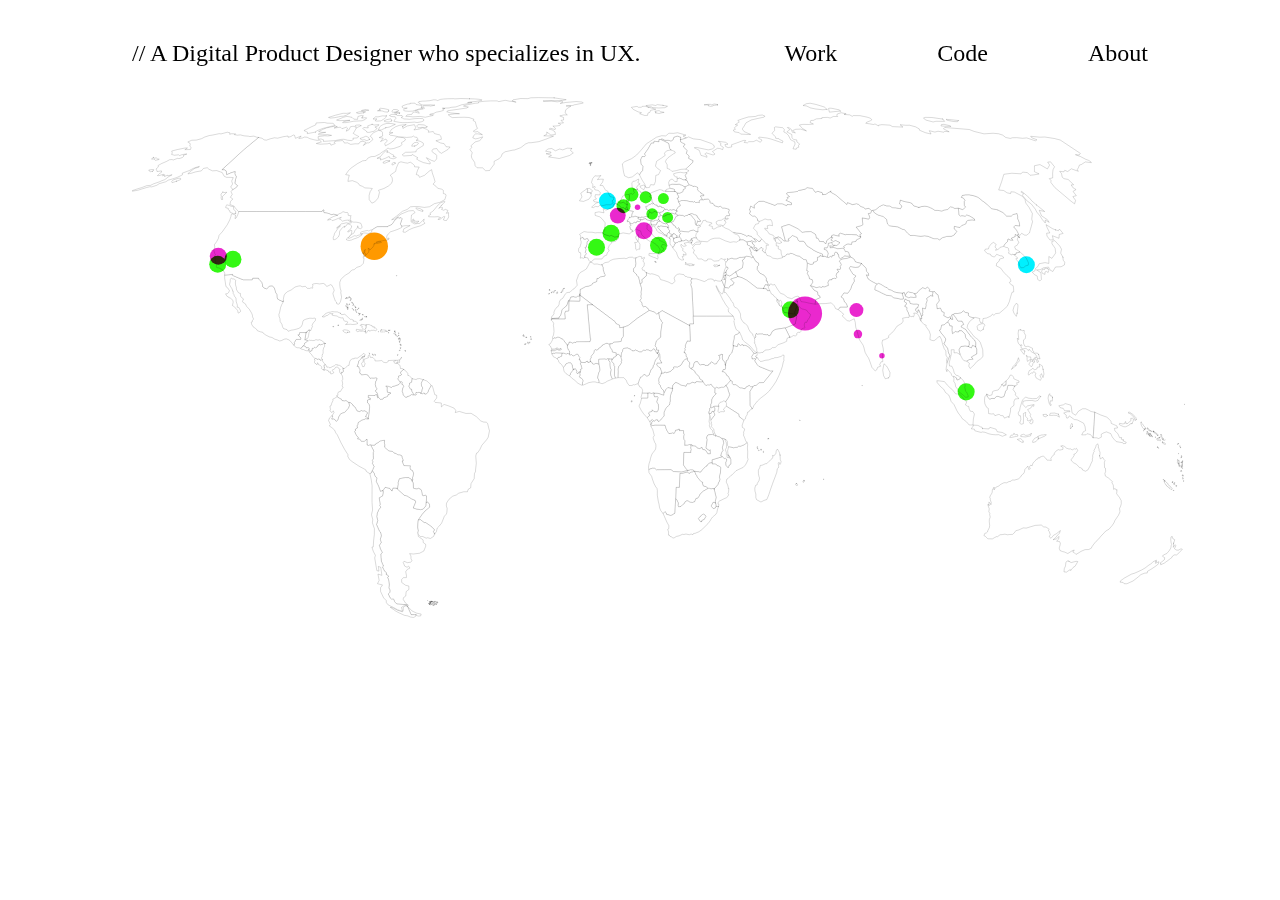
==== commit 733130cf: "balls vibrating" ====
--- a/index.html
+++ b/index.html
@@ -454,7 +454,7 @@
                             <circle cx="142" cy="262" r="14" fill="#EA28CE"/>
                             </g>
                             <g style="mix-blend-mode:multiply">
-                            <circle cx="398.5" cy="245.5" r="22.5" fill="#FF9933"/>
+                            <circle cx="398.5" cy="245.5" r="22.5" fill="#FF9900"/>
                             </g>
                             <g style="mix-blend-mode:multiply">
                             <circle cx="842" cy="220" r="14" fill="#EA28CE"/>
--- a/style.css
+++ b/style.css
@@ -67,4 +67,11 @@
 .mapsvg{
     width: 100%;
     margin-left: 100px;
+}
+
+/*CIRCLE*/
+circle:hover{
+    mix-blend-mode: normal;
+    transform: scale(0.5);
+    transition: transform 1s ease;
 }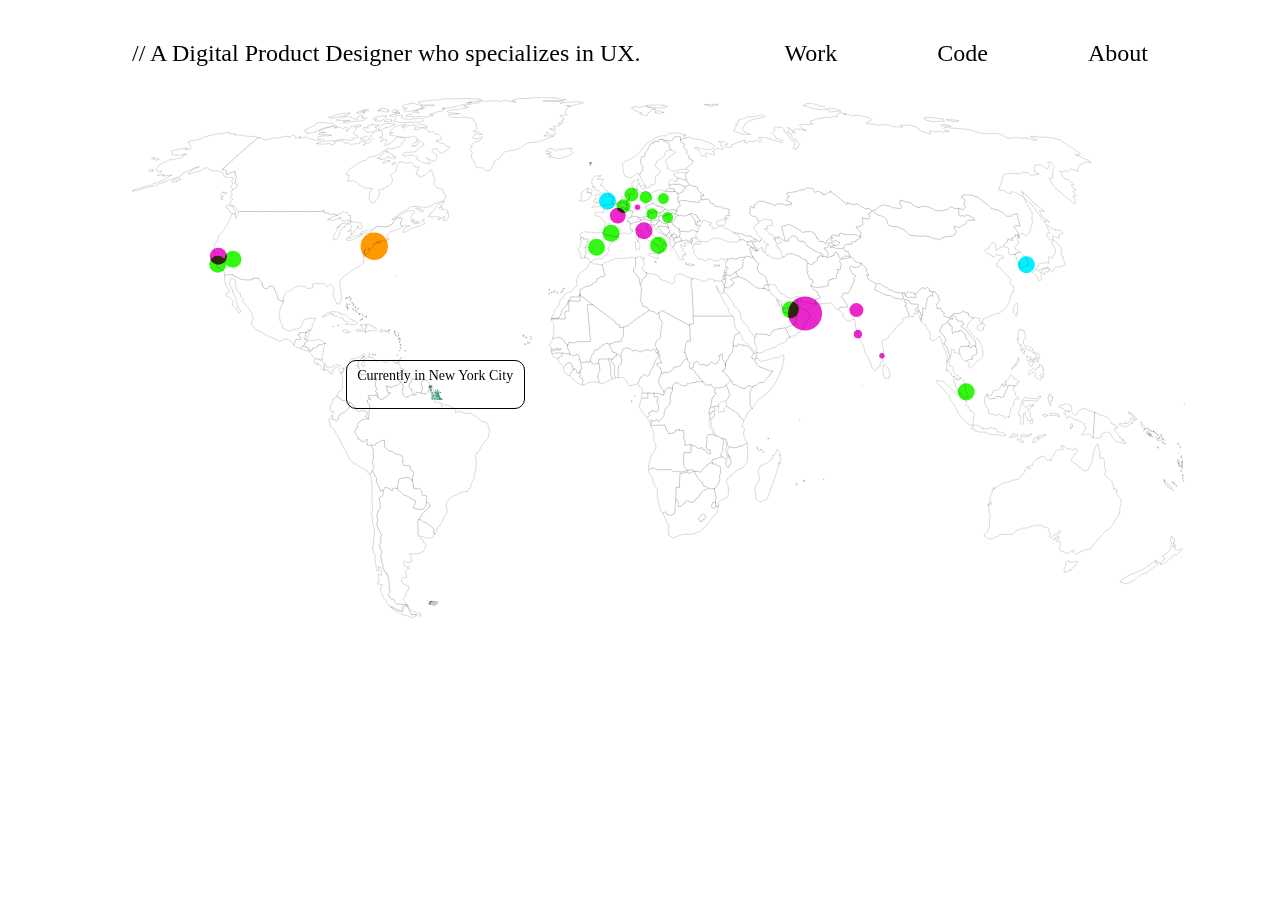
==== commit ed9b700c: "text box attempted" ====
--- a/index.html
+++ b/index.html
@@ -23,6 +23,7 @@
 
         </nav>
            <!-- MAP -->
+           <div class="text"><p>Currently in New York City 🗽</p></div>
         <div class="mapsvg">
                     <svg baseprofile="tiny"  stroke-linecap="round" stroke-linejoin="round"  version="1.2" viewbox="0 0 2000 857"  xmlns="http://www.w3.org/2000/svg">
                             <path d="M1181 261.6L1182.5 263.4L1179.6 264.2L1177.2 265.3L1171.3 266.1L1166 267.4L1163.6 270.2L1165.5 272.9L1166.9 276.1L1164.9 278.8L1165.7 281.3L1164.8 283.6L1159.6 283.4L1162.7 287.6L1159.6 289.3L1158.2 293.1L1159.3 297L1157.5 298.8L1155.4 298.2L1151.4 299.1L1151.2 300.8H1147.1L1144.8 304.5L1145.6 309.9L1139 312.6L1135.1 312L1134.2 313.4L1130.8 312.6L1125.5 313.6L1115.9 310.3L1119.8 304.5L1118.7 300.4L1114.4 299.3L1113.2 295.2L1110.5 290.1L1112.1 286.6L1109.6 285.6L1110.1 280.9L1110.7 272.9L1116.6 275.4L1120.5 274.5L1120.9 271.6L1124.9 270.7L1127.5 268.7L1127.3 263.6L1131.5 262.3L1131.8 260.1L1134.7 261.8L1136.3 262H1139.3L1143.6 263.4L1145.4 264.1L1148.8 262.1L1150.9 263.3L1151.8 260.4L1155 260.5L1155.6 259.6L1155.4 257L1157.1 254.8L1160.4 256.2L1160.3 258.2L1162 258.5L1162.9 263.9L1165.6 266L1167.1 264.6L1169.3 264L1171.8 261.1L1175.6 261.6H1181Z" fill="#ECECEC" stroke="black" stroke-width="0.2" stroke-linecap="round" stroke-linejoin="round"/>
@@ -445,78 +446,78 @@
                             <path d="M439.2 397.3H439.5V397.5V397.6L439.3 397.7V398.5V398.9L439.1 399.1L438.5 399.4V399.2L438.3 399L438.2 398.5V398L438.1 397.5V397.2L438.3 396.9L438.6 396.8L439.1 397.1L439.2 397.3Z" fill="#ECECEC" stroke="black" stroke-width="0.2" stroke-linecap="round" stroke-linejoin="round"/>
                             <path d="M440.6 396.9L441 397L441.5 397.4L440.2 397.7L439.9 397.8L439.5 397.5L439.6 396.9L439.8 396.8L439.7 396.2L439.8 396L440.1 395.8L440.4 396.2V396.6L440.6 396.9Z" fill="#ECECEC" stroke="black" stroke-width="0.2" stroke-linecap="round" stroke-linejoin="round"/>
                             <g style="mix-blend-mode:multiply">
-                            <circle cx="1191.5" cy="350.5" r="11.5" fill="#EA28CE"/>
-                            </g>
-                            <g style="mix-blend-mode:multiply">
-                            <circle cx="1107" cy="356" r="28" fill="#EA28CE"/>
-                            </g>
-                            <g style="mix-blend-mode:multiply">
-                            <circle cx="142" cy="262" r="14" fill="#EA28CE"/>
-                            </g>
-                            <g style="mix-blend-mode:multiply">
-                            <circle cx="398.5" cy="245.5" r="22.5" fill="#FF9900"/>
-                            </g>
-                            <g style="mix-blend-mode:multiply">
-                            <circle cx="842" cy="220" r="14" fill="#EA28CE"/>
-                            </g>
-                            <g style="mix-blend-mode:multiply">
-                            <circle cx="866" cy="244" r="14" fill="#34F814"/>
-                            </g>
-                            <g style="mix-blend-mode:multiply">
-                            <circle cx="788" cy="224" r="14" fill="#34F814"/>
-                            </g>
-                            <g style="mix-blend-mode:multiply">
-                            <circle cx="764" cy="247" r="14" fill="#34F814"/>
-                            </g>
-                            <g style="mix-blend-mode:multiply">
-                            <circle cx="141" cy="275" r="14" fill="#34F814"/>
-                            </g>
-                            <g style="mix-blend-mode:multiply">
-                            <circle cx="166" cy="267" r="14" fill="#34F814"/>
-                            </g>
-                            <g style="mix-blend-mode:multiply">
-                            <circle cx="1471" cy="276" r="14" fill="#00F0FF"/>
+                            <circle class="pink" cx="1191.5" cy="350.5" r="11.5" fill="#EA28CE"/>
+                            </g>
+                            <g style="mix-blend-mode:multiply">
+                            <circle class="pink" cx="1107" cy="356" r="28" fill="#EA28CE"/>
+                            </g>
+                            <g style="mix-blend-mode:multiply">
+                            <circle class="pink" cx="142" cy="262" r="14" fill="#EA28CE"/>
+                            </g>
+                            <g style="mix-blend-mode:multiply">
+                            <circle class="orange" cx="398.5" cy="245.5" r="22.5" fill="#FF9900"/>
+                            </g>
+                            <g style="mix-blend-mode:multiply">
+                            <circle class="pink" cx="842" cy="220" r="14" fill="#EA28CE"/>
+                            </g>
+                            <g style="mix-blend-mode:multiply">
+                            <circle class="green" cx="866" cy="244" r="14" fill="#34F814"/>
+                            </g>
+                            <g style="mix-blend-mode:multiply">
+                            <circle class="green" cx="788" cy="224" r="14" fill="#34F814"/>
+                            </g>
+                            <g style="mix-blend-mode:multiply">
+                            <circle class="green" cx="764" cy="247" r="14" fill="#34F814"/>
+                            </g>
+                            <g style="mix-blend-mode:multiply">
+                            <circle class="green" cx="141" cy="275" r="14" fill="#34F814"/>
+                            </g>
+                            <g style="mix-blend-mode:multiply">
+                            <circle class="green" cx="166" cy="267" r="14" fill="#34F814"/>
+                            </g>
+                            <g style="mix-blend-mode:multiply">
+                            <circle  cx="1471" cy="276" r="14" fill="#00F0FF"/>
                             </g>
                             <g style="mix-blend-mode:multiply">
                             <circle cx="782" cy="171" r="14" fill="#00F0FF"/>
                             </g>
                             <g style="mix-blend-mode:multiply">
-                            <circle cx="845" cy="165" r="10" fill="#34F814"/>
-                            </g>
-                            <g style="mix-blend-mode:multiply">
-                            <circle cx="855.5" cy="192.5" r="9.5" fill="#34F814"/>
-                            </g>
-                            <g style="mix-blend-mode:multiply">
-                            <circle cx="881" cy="198" r="9" fill="#34F814"/>
-                            </g>
-                            <g style="mix-blend-mode:multiply">
-                            <circle cx="1083" cy="350" r="14" fill="#34F814"/>
-                            </g>
-                            <g style="mix-blend-mode:multiply">
-                            <circle cx="1372" cy="485" r="14" fill="#34F814"/>
-                            </g>
-                            <g style="mix-blend-mode:multiply">
-                            <circle cx="874" cy="167" r="9" fill="#34F814"/>
-                            </g>
-                            <g style="mix-blend-mode:multiply">
-                            <circle cx="799" cy="195" r="13" fill="#EA28CE"/>
-                            </g>
-                            <g style="mix-blend-mode:multiply">
-                            <circle cx="831.5" cy="181.5" r="4.5" fill="#EA28CE"/>
-                            </g>
-                            <g style="mix-blend-mode:multiply">
-                            <circle cx="1194" cy="390" r="7" fill="#EA28CE"/>
-                            </g>
-                            <g style="mix-blend-mode:multiply">
-                            <circle cx="1233.5" cy="425.5" r="4.5" fill="#EA28CE"/>
-                            </g>
-                            <g style="mix-blend-mode:multiply">
-                            <circle cx="808.5" cy="179.5" r="11.5" fill="#34F814"/>
-                            </g>
-                            <g style="mix-blend-mode:multiply">
-                            <circle cx="821.5" cy="160.5" r="11.5" fill="#34F814"/>
-                            </g>
-                            </svg>                                                    
+                            <circle class="green" cx="845" cy="165" r="10" fill="#34F814"/>
+                            </g>
+                            <g style="mix-blend-mode:multiply">
+                            <circle class="green" cx="855.5" cy="192.5" r="9.5" fill="#34F814"/>
+                            </g>
+                            <g style="mix-blend-mode:multiply">
+                            <circle class="green" cx="881" cy="198" r="9" fill="#34F814"/>
+                            </g>
+                            <g style="mix-blend-mode:multiply">
+                            <circle class="green" cx="1083" cy="350" r="14" fill="#34F814"/>
+                            </g>
+                            <g style="mix-blend-mode:multiply">
+                            <circle class="green" cx="1372" cy="485" r="14" fill="#34F814"/>
+                            </g>
+                            <g style="mix-blend-mode:multiply">
+                            <circle class="green" cx="874" cy="167" r="9" fill="#34F814"/>
+                            </g>
+                            <g style="mix-blend-mode:multiply">
+                            <circle class="pink" cx="799" cy="195" r="13" fill="#EA28CE"/>
+                            </g>
+                            <g style="mix-blend-mode:multiply">
+                            <circle class="pink" cx="831.5" cy="181.5" r="4.5" fill="#EA28CE"/>
+                            </g>
+                            <g style="mix-blend-mode:multiply">
+                            <circle class="pink" cx="1194" cy="390" r="7" fill="#EA28CE"/>
+                            </g>
+                            <g style="mix-blend-mode:multiply">
+                            <circle class="pink" cx="1233.5" cy="425.5" r="4.5" fill="#EA28CE"/>
+                            </g>
+                            <g style="mix-blend-mode:multiply">
+                            <circle class="blue" cx="808.5" cy="179.5" r="11.5" fill="#34F814"/>
+                            </g>
+                            <g style="mix-blend-mode:multiply">
+                            <circle class="blue" cx="821.5" cy="160.5" r="11.5" fill="#34F814"/>
+                            </g>
+                            </svg>                                                  
         </div>
     </body>
     </html>--- a/style.css
+++ b/style.css
@@ -74,4 +74,16 @@
     mix-blend-mode: normal;
     transform: scale(0.5);
     transition: transform 1s ease;
+}
+/*HOVER TEXT*/
+.text{
+    border: 1px solid black;
+    width: 14%;
+    padding: 7px;
+    border-radius: 10px;
+    font-size: 14px;
+    position: absolute;
+    text-align: center;
+    top: 40%;
+    left: 27%;
 }